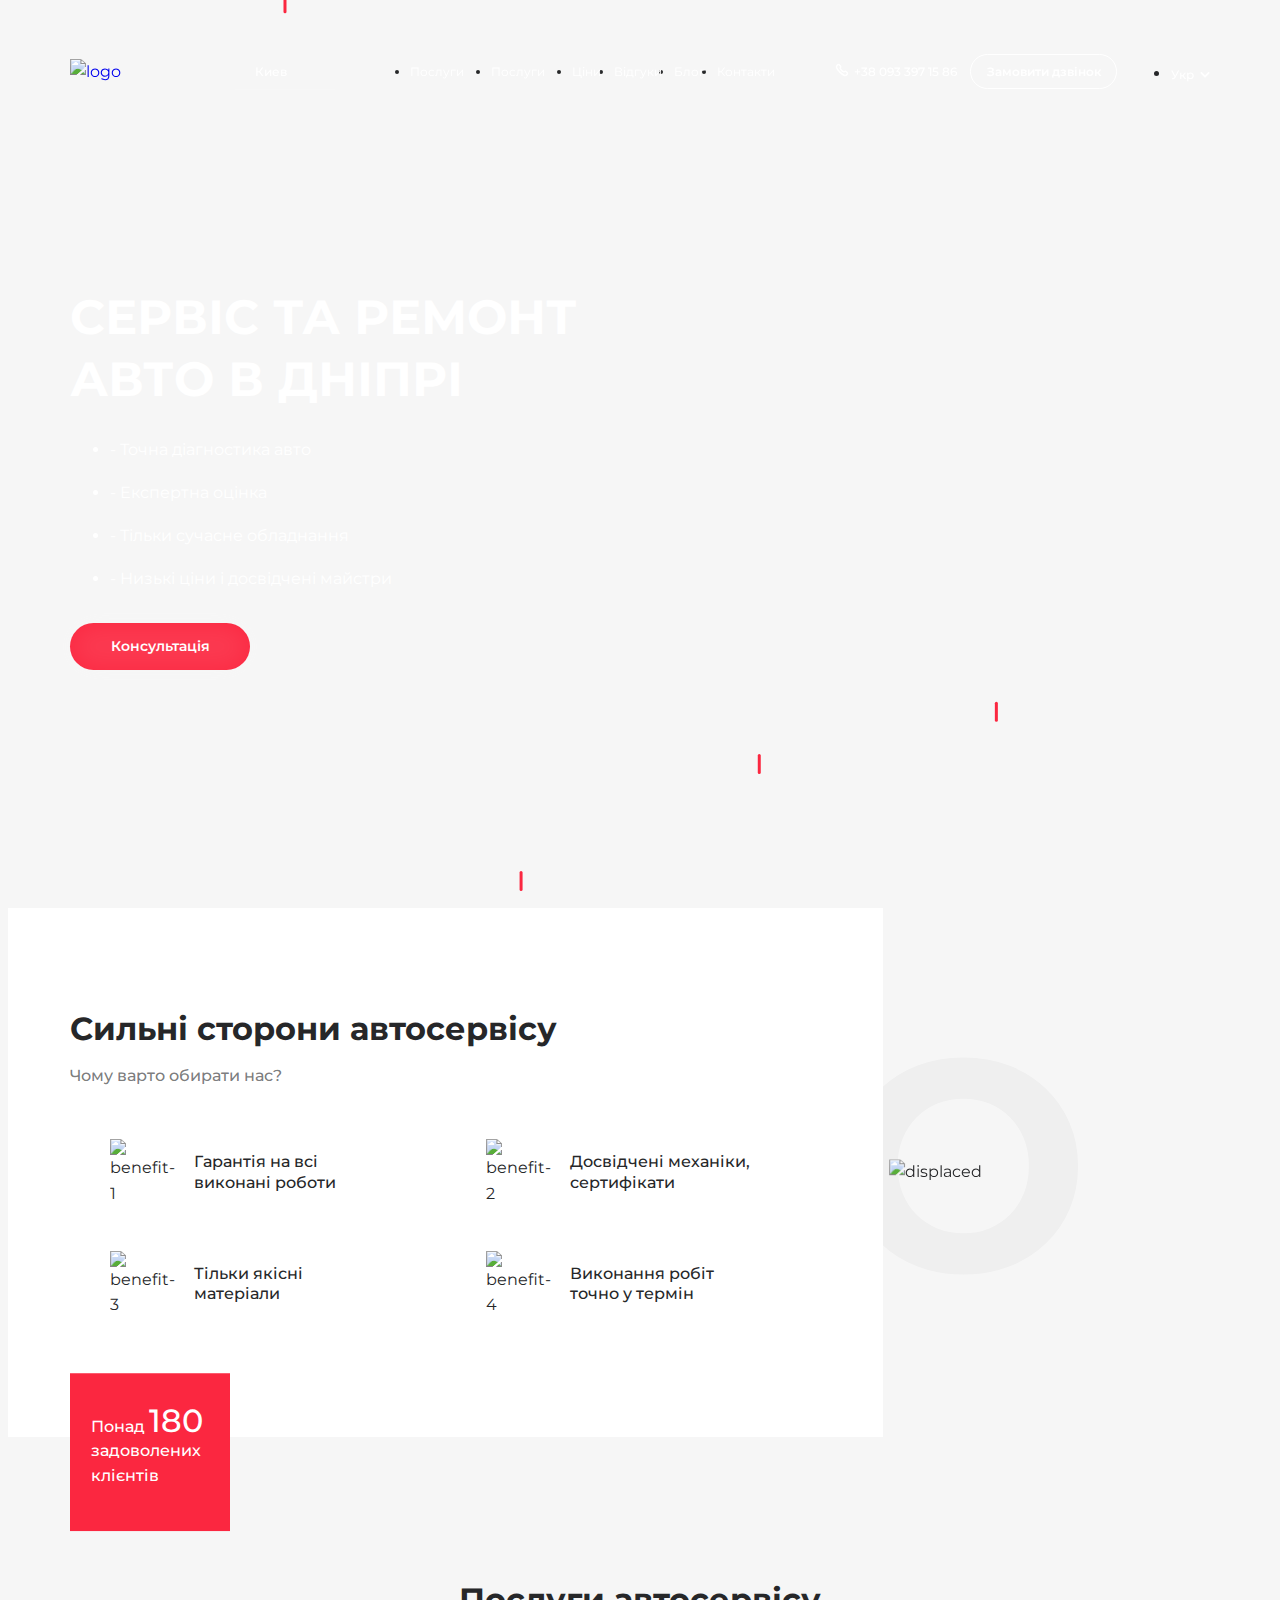
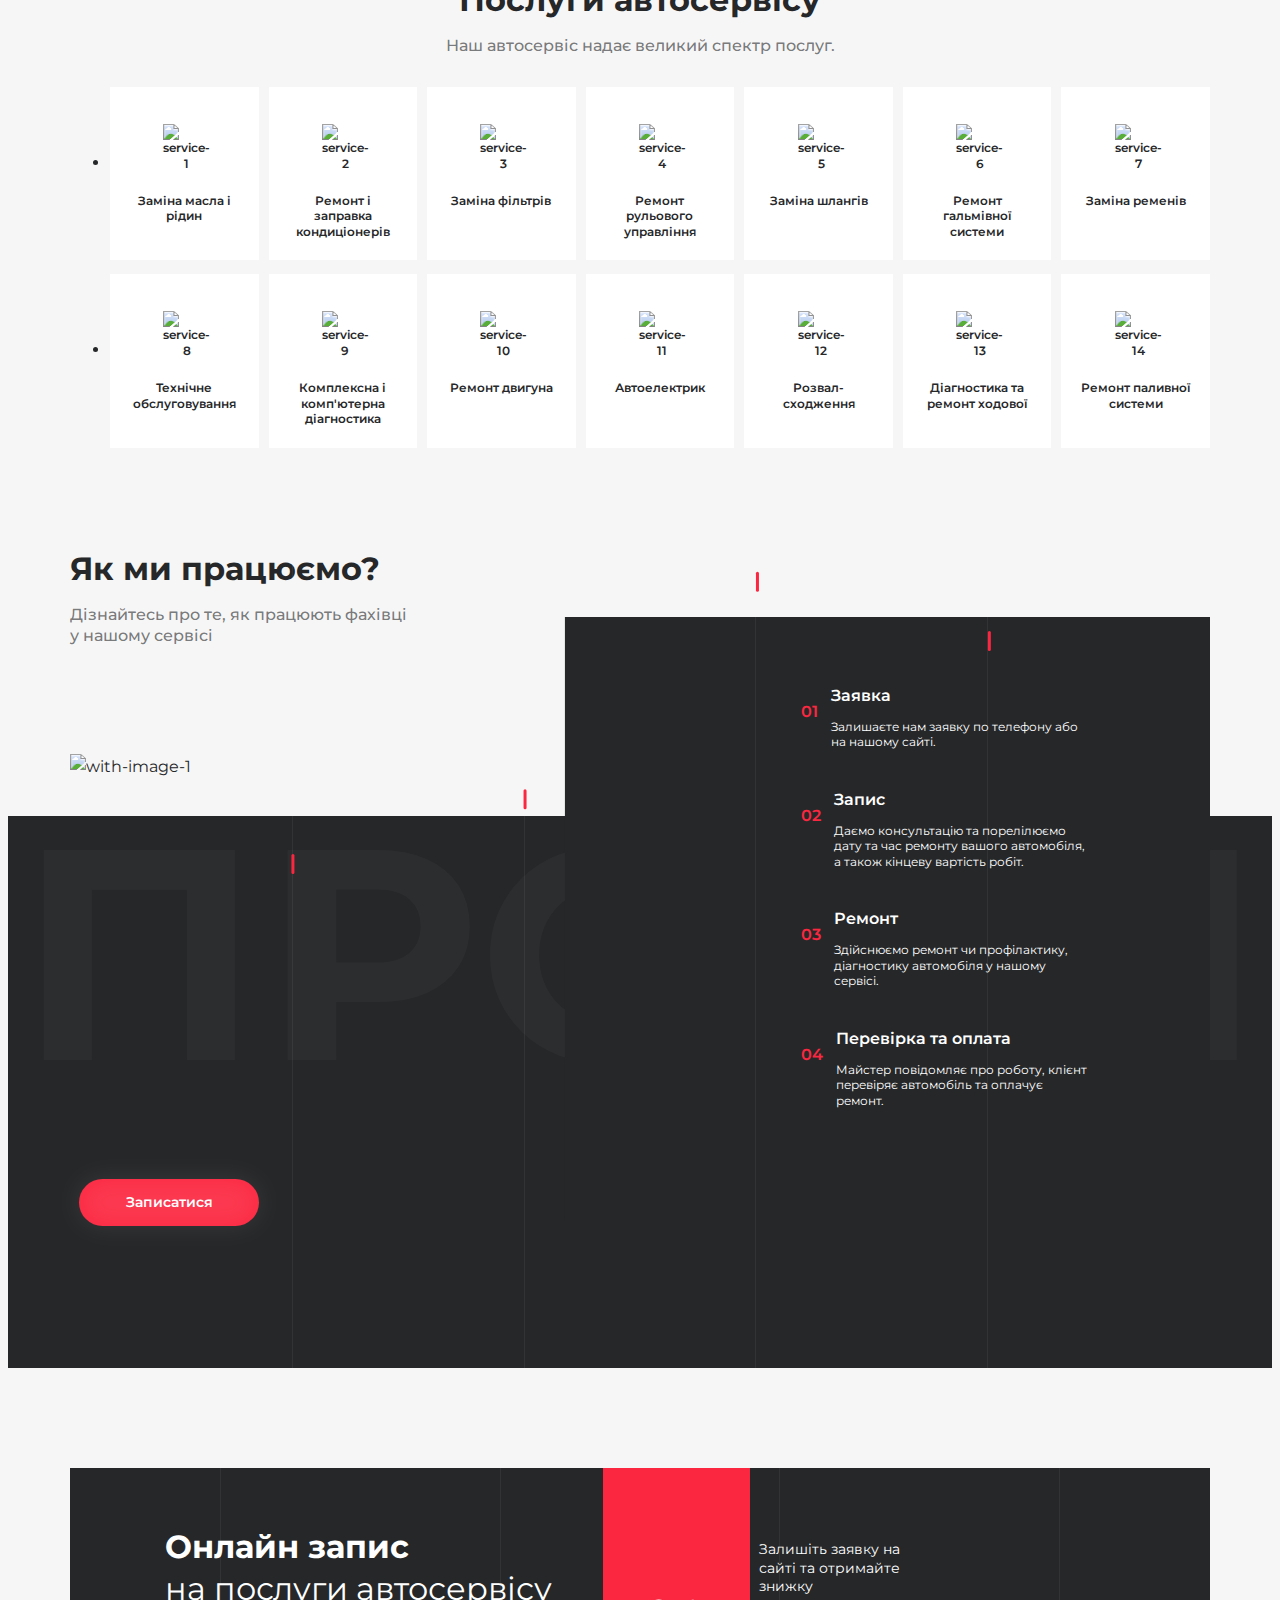
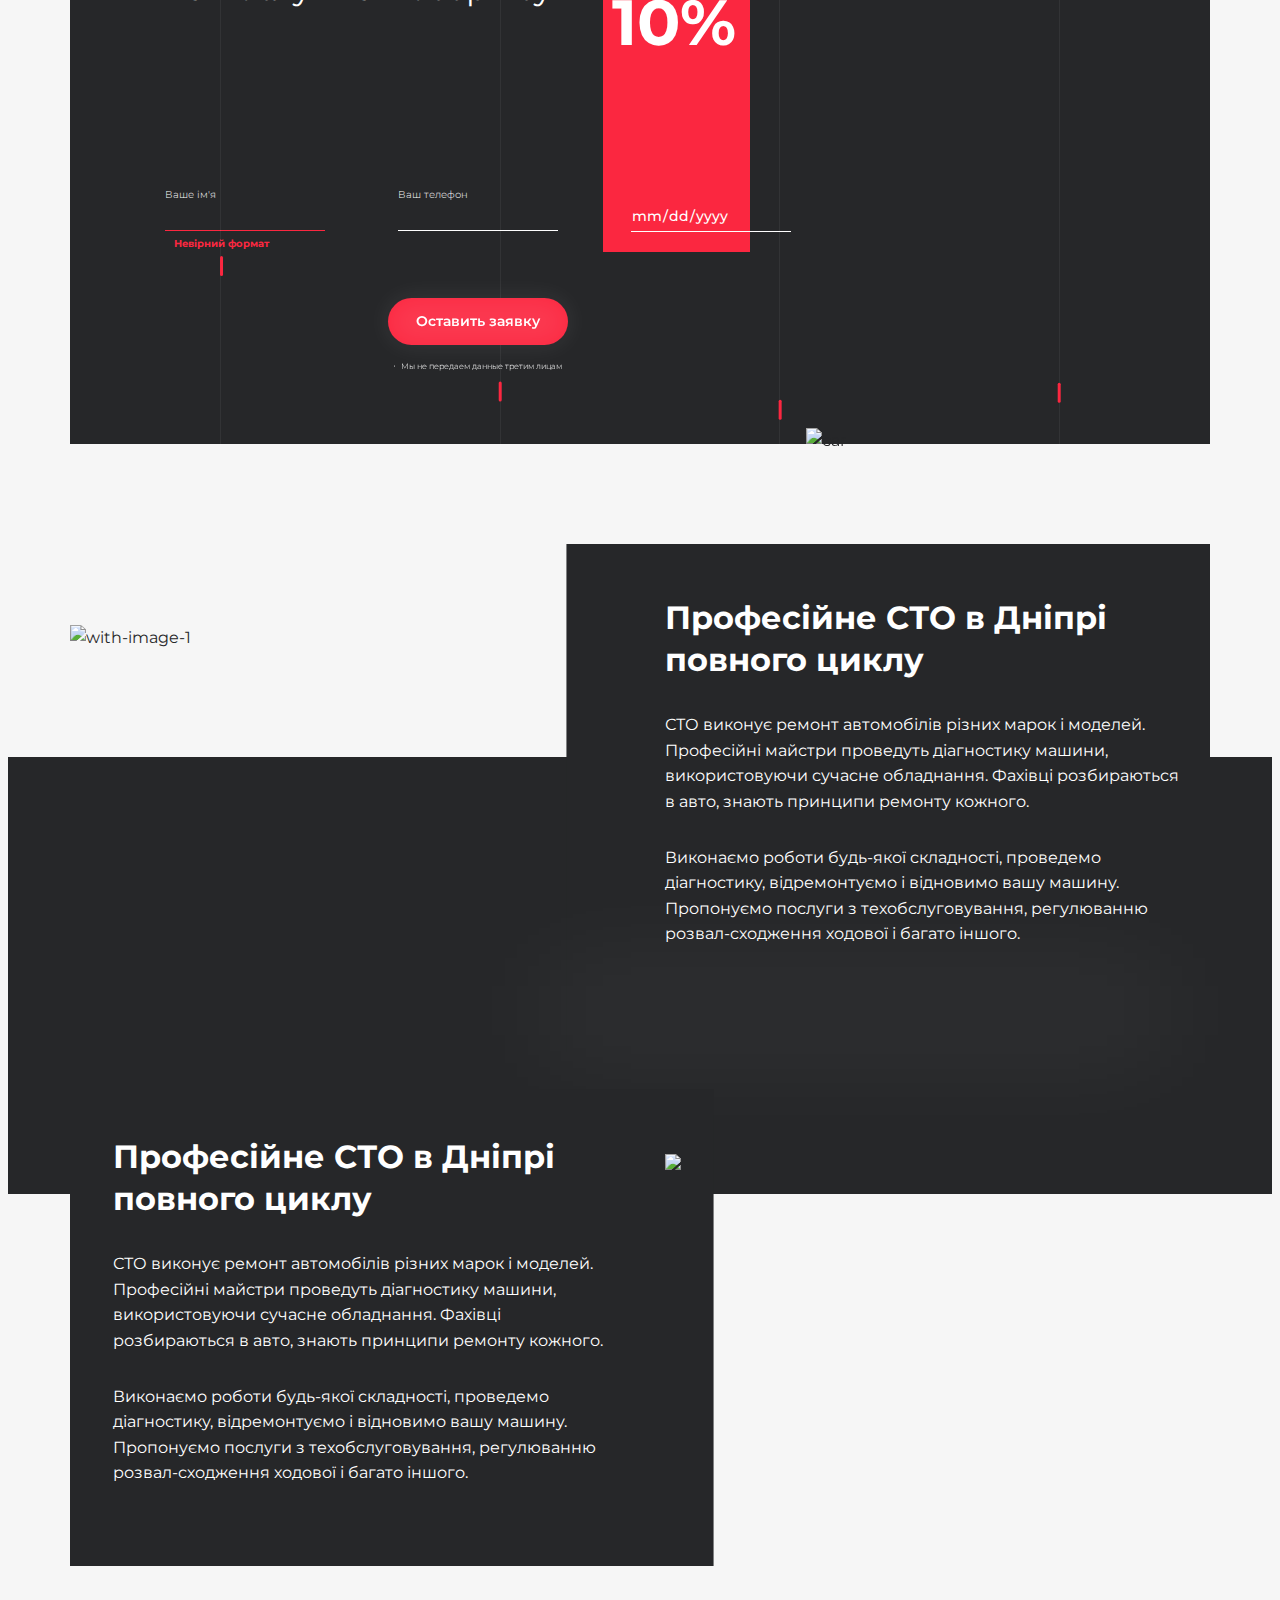
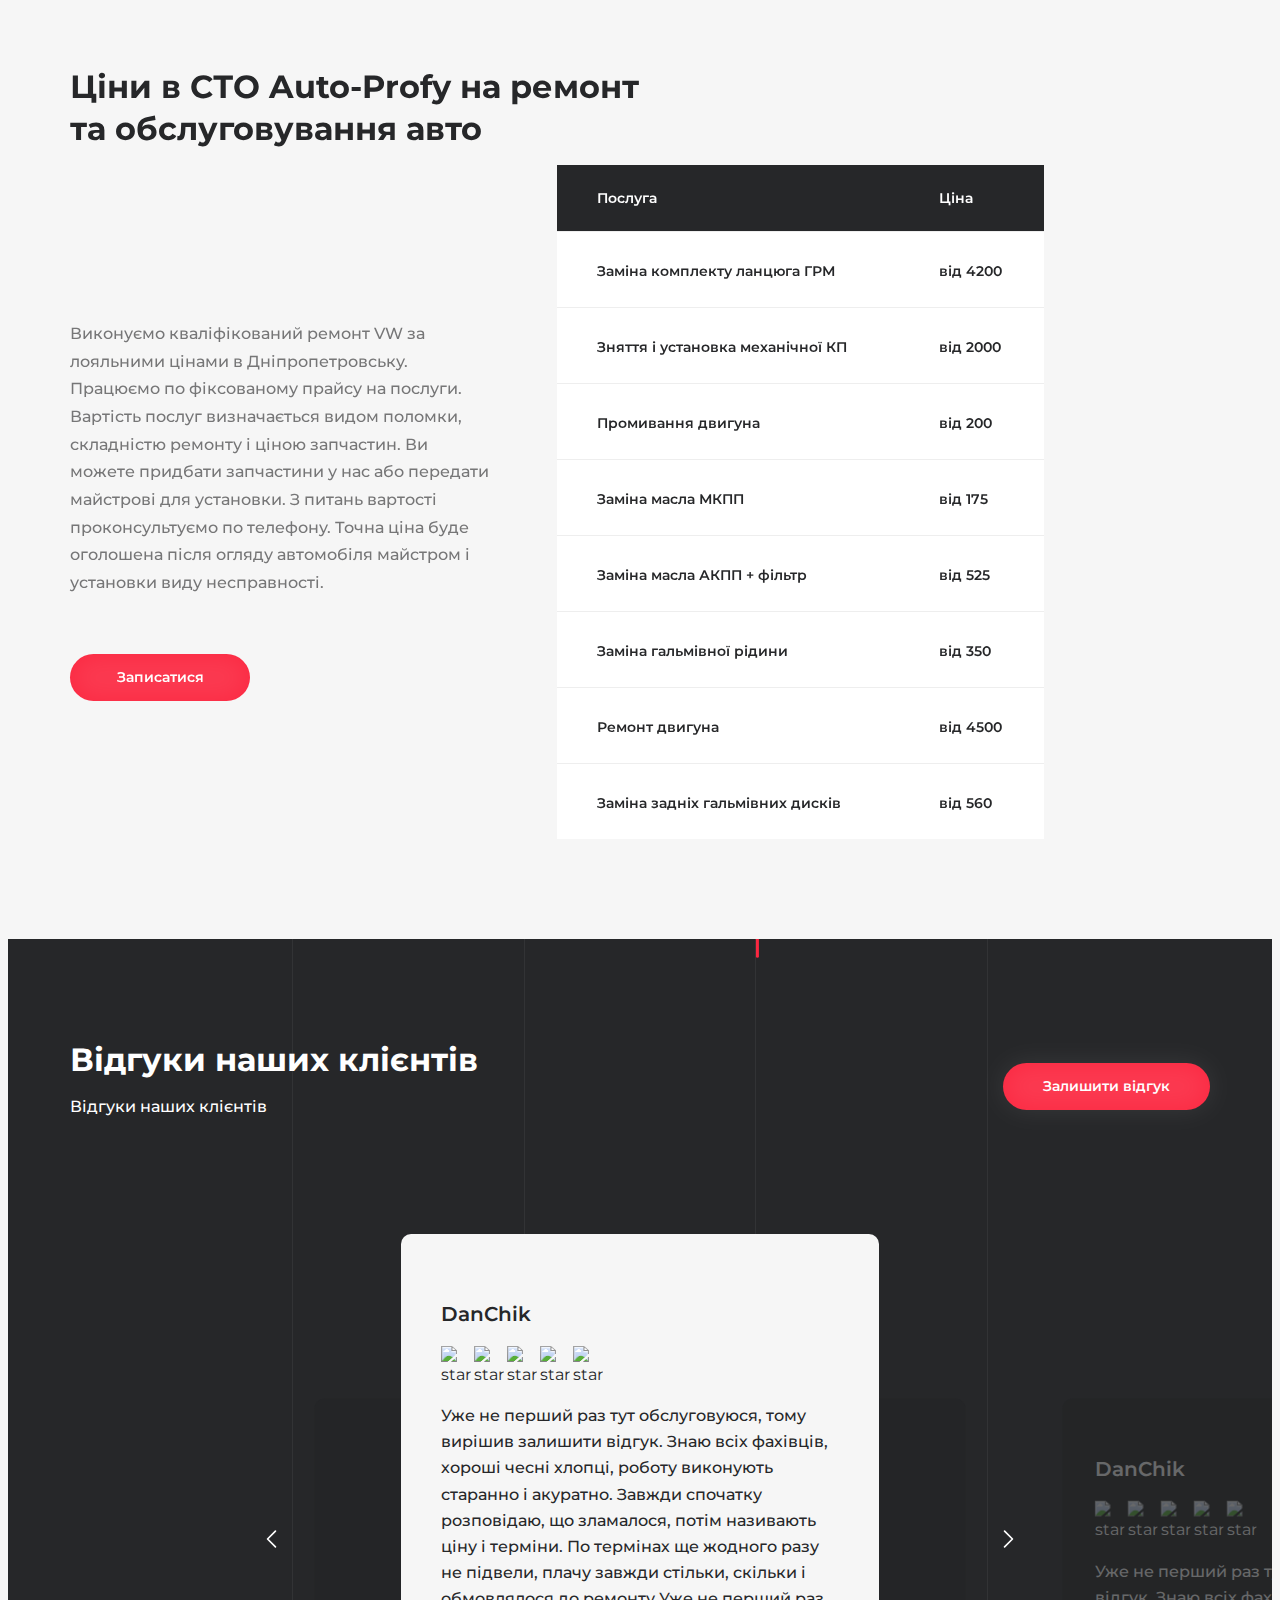
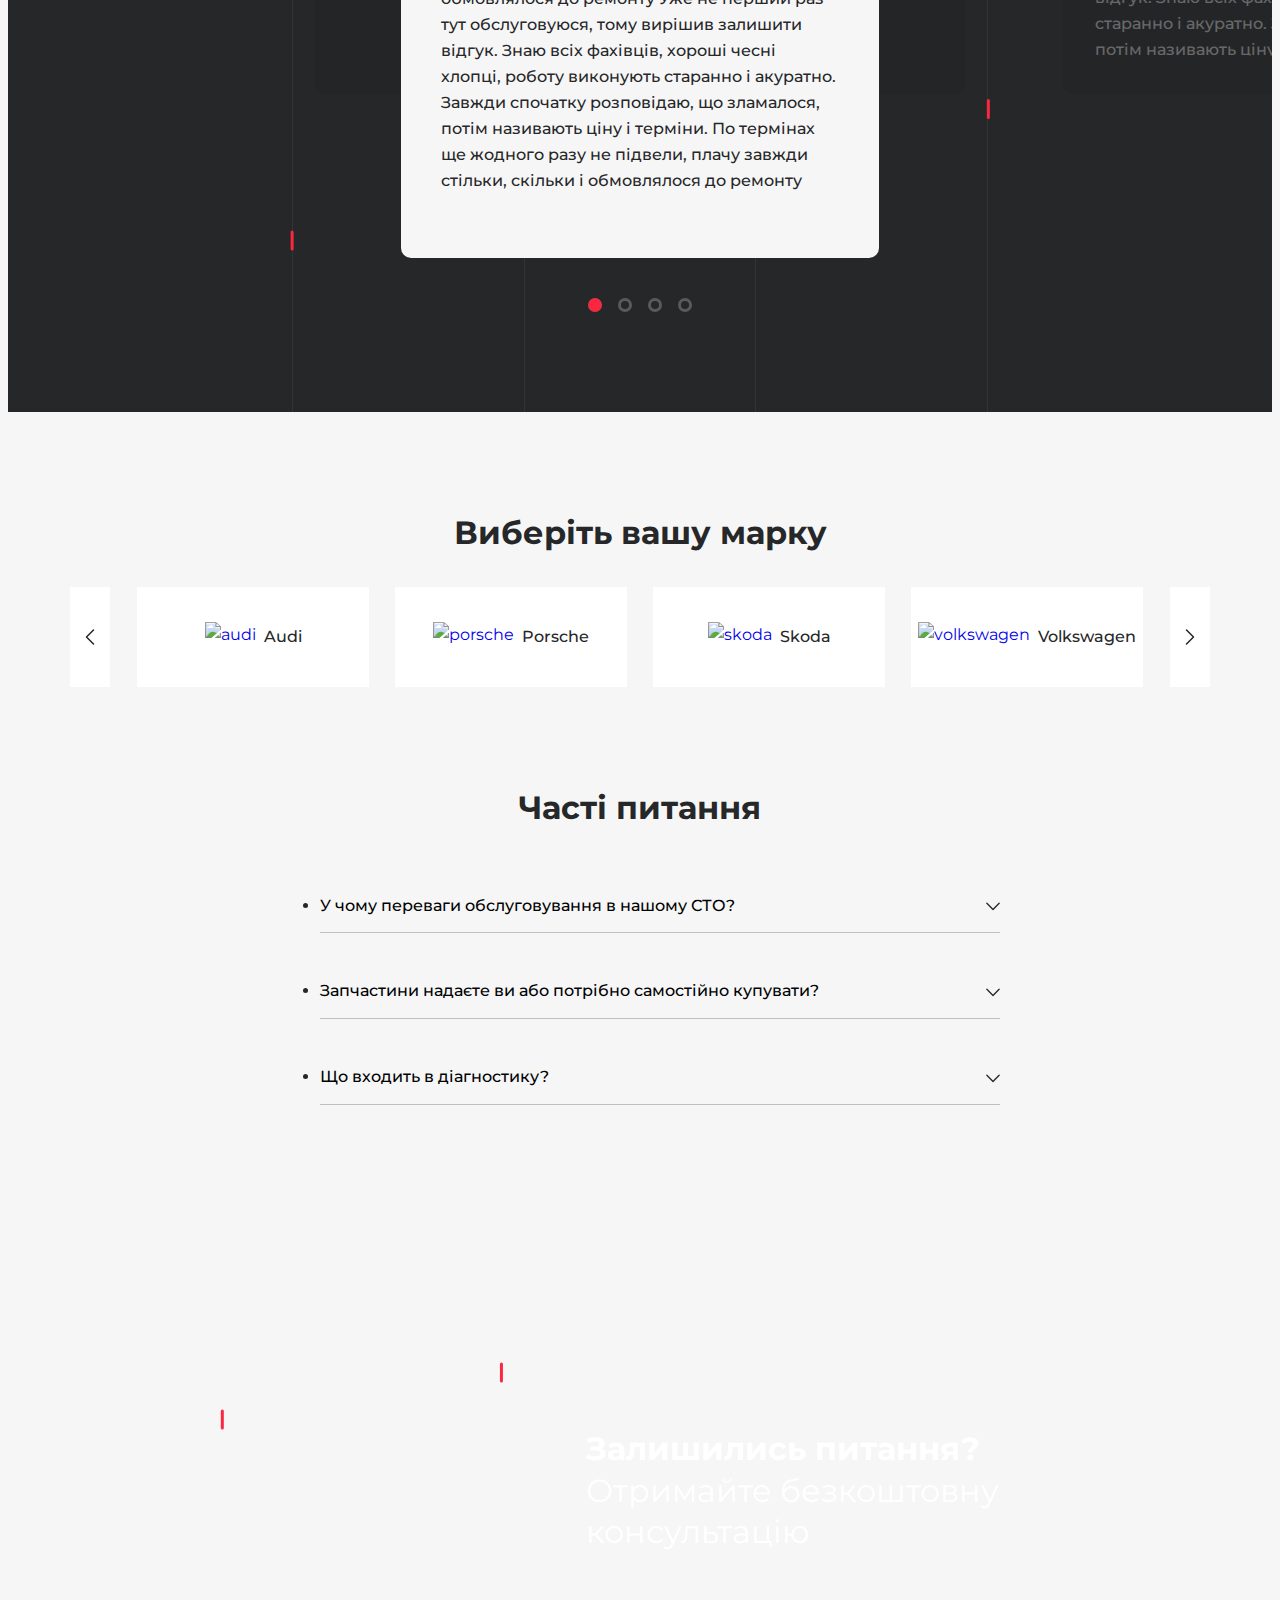
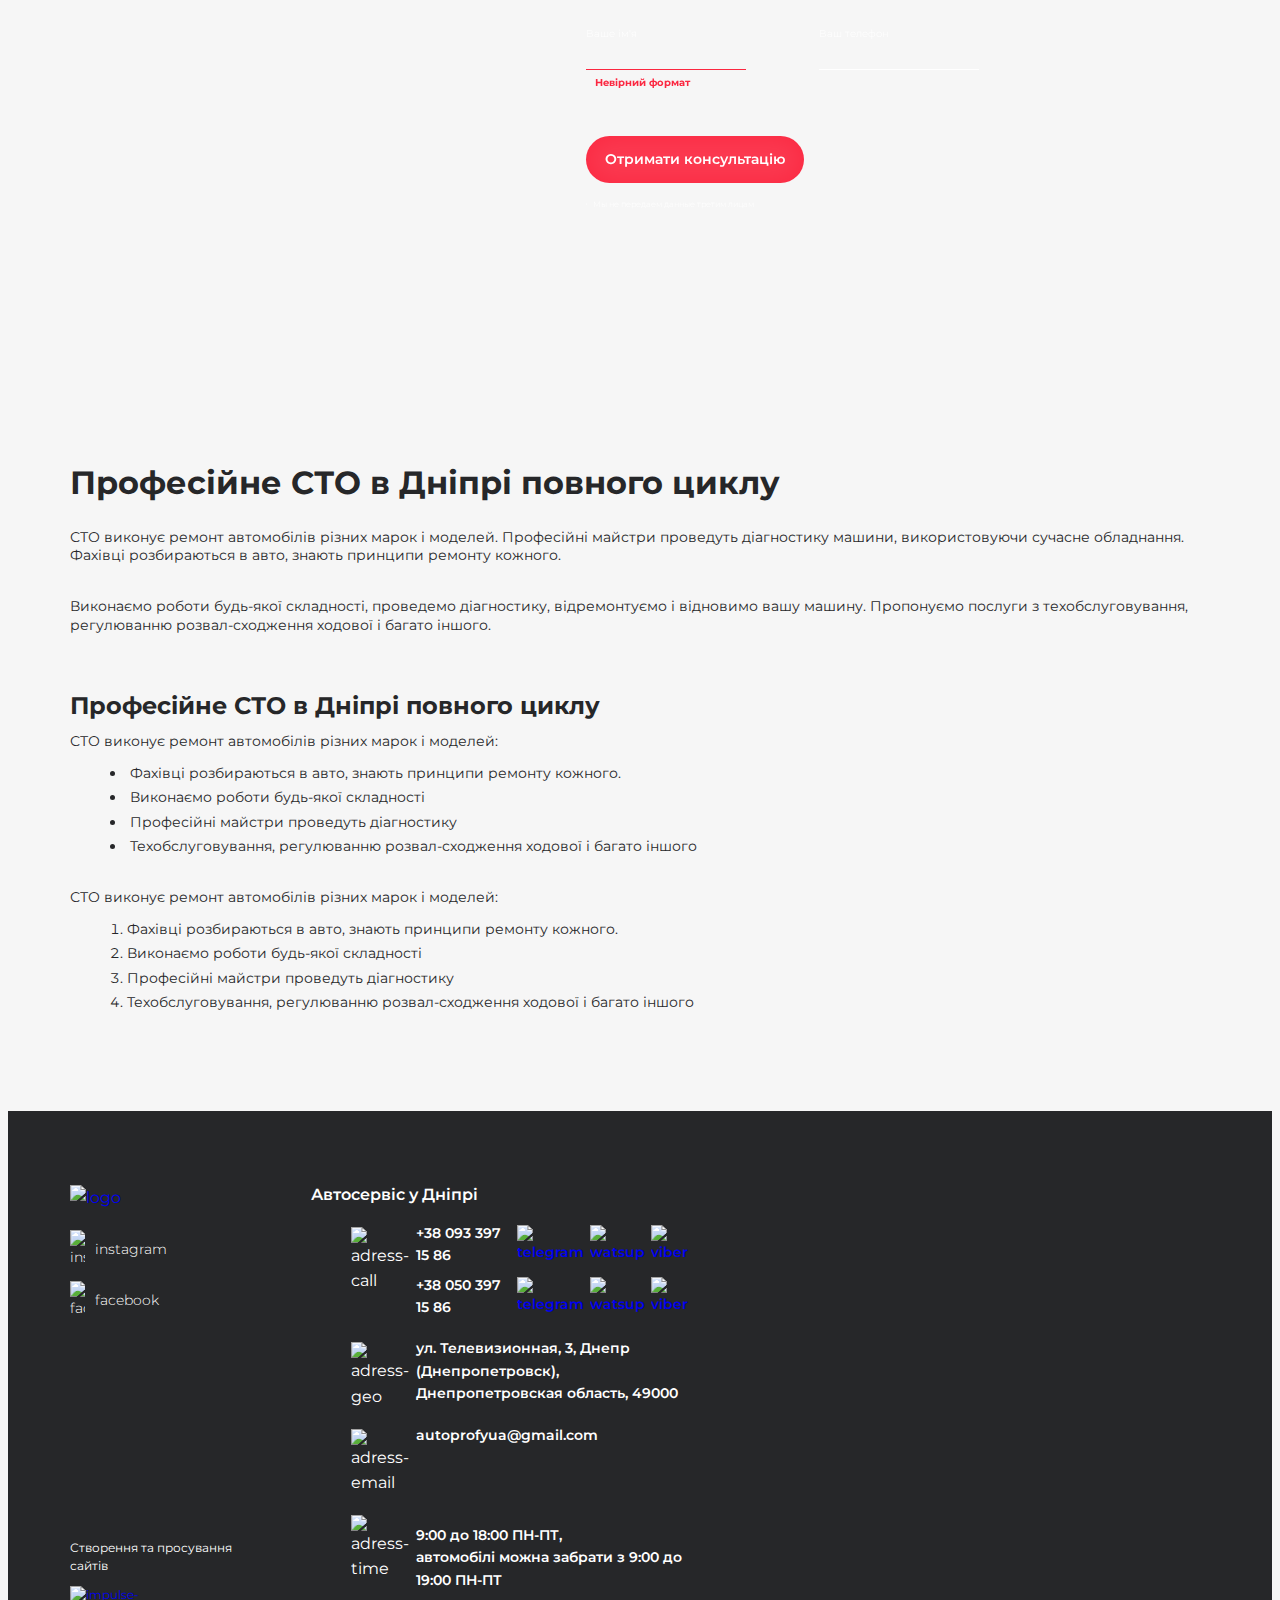
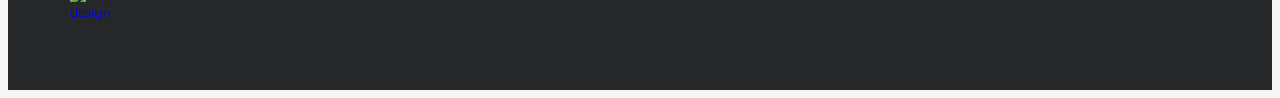
==== index.html @ 5a1ce0ea "add services page" ====
<!DOCTYPE html>
<html lang="en">
<head>
    <meta charset="UTF-8">
    <meta http-equiv="X-UA-Compatible" content="IE=edge">
    <meta name="viewport" content="width=device-width, initial-scale=1.0">
    <title>AutoProfy</title>

    <link rel="stylesheet" href="css/reset.css">

    <link
      rel="stylesheet"
      href="https://unpkg.com/swiper/swiper-bundle.min.css"
    />

    <link rel="stylesheet" href="css/styles.css">

    <!-- <script src="https://ajax.googleapis.com/ajax/libs/jquery/3.6.0/jquery.min.js" defer></script> -->
    <script src="https://unpkg.com/swiper/swiper-bundle.min.js" defer></script>
    <script src="https://cdnjs.cloudflare.com/ajax/libs/gsap/3.11.3/gsap.min.js" defer></script>
    <script src="js/script.js" defer></script>
</head>
<body>
    <header class="header">
        <div class="_container">
            <div class="header__wrapper">

                <div class="col-header">
                    <div class="header__logo">
                        <a href="#" class="custom-logo-link">
                            <img src="./assets/img/label-logo.svg" alt="logo">
                        </a>
                    </div>
                </div>

                <div class="col-header">
                    <a href="#" class="btn-menu-fixed">
                        <span>Меню</span>
                    </a>
                    <div class="cd-panel">
                        <div class="cd-panel__header">
                            <div class="cd-panel__title">Меню сайта</div>
                            <a href="#" class="cd-panel__close"></a>
                        </div>
                        <div class="cd-panel__container">
                            <div class="cd-panel__content">
                                <nav class="menu">

                                    <div class="custom-select-wrapper custom-select-wrapper_desktop">
                                        <div class="custom-select">
                                            <a href="#" class="custom-select__additional">
                                                <svg width="14" height="14" viewBox="0 0 14 14" fill="none" xmlns="http://www.w3.org/2000/svg">
                                                    <path fill-rule="evenodd" clip-rule="evenodd" d="M2.47284 6.06157C2.48124 3.5879 4.49337 1.5894 6.96704 1.5978C9.44072 1.60621 11.4392 3.61833 11.4308 6.09201V6.14273C11.4004 7.7507 10.5025 9.23694 9.40182 10.3985C8.77232 11.0522 8.06934 11.631 7.3069 12.1232C7.10303 12.2995 6.80062 12.2995 6.59675 12.1232C5.46013 11.3834 4.46255 10.4493 3.64965 9.36375C2.92513 8.41712 2.51377 7.26816 2.47284 6.07679L2.47284 6.06157Z" stroke="white" stroke-opacity="0.87" stroke-width="1.5" stroke-linecap="round" stroke-linejoin="round"/>
                                                    <circle cx="6.95183" cy="6.14779" r="1.43551" stroke="white" stroke-opacity="0.87" stroke-width="1.5" stroke-linecap="round" stroke-linejoin="round"/>
                                                </svg>                                                
                                            </a>
                                            <div class="custom-select__trigger">
                                                <span>Киев</span>
                                            </div>
                                            <div class="custom-options">
                                                <a href="#" class="custom-options__back">
                                                    <svg width="10" height="16" viewBox="0 0 10 16" fill="none" xmlns="http://www.w3.org/2000/svg">
                                                        <path d="M8.5 1L1.5 8L8.5 15" stroke="#262729" stroke-width="1.5" stroke-linecap="round" stroke-linejoin="round"/>
                                                    </svg>
                                                    Назад
                                                </a>

                                                <a href="#" class="custom-option selected" data-value="Kiev">Киев</a>
                                                <a href="#" target="_blank" rel="dofollow" class="custom-option" data-value="Lviv">Львів</a>
                                            </div>
                                        </div>
                                    </div>

                                    <ul class="slimmenu">
                            
                                        <li class="level1 active has-submenu">
                                            <a href="#">Послуги</a>
                                            <a href="#" class="has-submenu__additional">
                                                <svg width="8" height="8" viewBox="0 0 8 8" fill="none" xmlns="http://www.w3.org/2000/svg">
                                                    <path fill-rule="evenodd" clip-rule="evenodd" d="M4.5 0H3.5V3.5H0V4.5H3.5V8H4.5V4.5H8V3.5H4.5V0Z" fill="#fff"/>
                                                </svg>
                                            </a>
                                            <ul class="slimmenu-submenu _level1">
                                                <li class="sub-toggle-back__container">
                                                    <a href="#" class="sub-toggle-back">
                                                        <svg width="10" height="16" viewBox="0 0 10 16" fill="none" xmlns="http://www.w3.org/2000/svg">
                                                            <path d="M8.5 1L1.5 8L8.5 15" stroke="#262729" stroke-width="1.5" stroke-linecap="round" stroke-linejoin="round"/>
                                                        </svg>

                                                        Назад
                                                    </a>
                                                </li>
                                                <li class="level2 has-submenu">
                                                    <a href="#" class="has-submenu__additional__desk">
                                                        <span>
                                                            <img src="./assets/img/services/label-service-1.svg" alt="service-1">
                                                        </span>
                                                        Заміна масла і рідин
                                                    </a>
                                                    <a href="#" class="has-submenu__additional">
                                                        <svg width="8" height="8" viewBox="0 0 8 8" fill="none" xmlns="http://www.w3.org/2000/svg">
                                                            <path fill-rule="evenodd" clip-rule="evenodd" d="M4.5 0H3.5V3.5H0V4.5H3.5V8H4.5V4.5H8V3.5H4.5V0Z" fill="#262729"/>
                                                        </svg>
                                                    </a>

                                                    <ul class="slimmenu-submenu _level2">
                                                        <li class="sub-toggle-back__container">
                                                            <a href="#" class="sub-toggle-back">
                                                                <svg width="10" height="16" viewBox="0 0 10 16" fill="none" xmlns="http://www.w3.org/2000/svg">
                                                                    <path d="M8.5 1L1.5 8L8.5 15" stroke="#262729" stroke-width="1.5" stroke-linecap="round" stroke-linejoin="round"/>
                                                                </svg>
        
                                                                Назад
                                                            </a>
                                                        </li>
                                                        <li class="level3">
                                                            <a href="#">
                                                                Ремонт і заправка кондиціонерів
                                                            </a>
                                                        </li>
                                                        <li class="level3">
                                                            <a href="#">
                                                                Ремонт і заправка кондиціонерів
                                                            </a>
                                                        </li>
                                                        <li class="level3">
                                                            <a href="#">
                                                                Ремонт і заправка кондиціонерів
                                                            </a>
                                                        </li>
                                                        <li class="level3">
                                                            <a href="#">
                                                                Ремонт і заправка кондиціонерів
                                                            </a>
                                                        </li>
                                                    </ul>
                                                </li>
                                                <li class="level2 has-submenu">
                                                    <a href="#" class="has-submenu__additional__desk">
                                                        <span>
                                                            <svg width="38" height="40" viewBox="0 0 38 40" fill="none" xmlns="http://www.w3.org/2000/svg">
                                                                <path d="M33.4375 31.8125H4.5625C4.38845 31.8125 4.22153 31.7434 4.09846 31.6203C3.97539 31.4972 3.90625 31.3303 3.90625 31.1562V23.2812C3.90626 23.1732 3.93293 23.0669 3.98391 22.9716C4.03489 22.8764 4.10859 22.7952 4.19848 22.7352L6.16723 21.4227C6.27504 21.3509 6.40169 21.3125 6.53125 21.3125H31.4688C31.5983 21.3125 31.725 21.3509 31.8328 21.4227L33.8015 22.7352C33.8914 22.7952 33.9651 22.8764 34.0161 22.9716C34.0671 23.0669 34.0937 23.1732 34.0938 23.2812V31.1562C34.0938 31.3303 34.0246 31.4972 33.9015 31.6203C33.7785 31.7434 33.6115 31.8125 33.4375 31.8125ZM5.21875 30.5H32.7812V23.6325L31.2701 22.625H6.7299L5.21875 23.6325V30.5Z" fill="#262729" stroke="#262729" stroke-width="0.4"/>
                                                                <path d="M22.8484 29.1875H15.1516C14.8525 29.189 14.5619 29.0877 14.3286 28.9006C14.0953 28.7134 13.9333 28.4518 13.8698 28.1596L13.2866 25.5346C13.244 25.3427 13.245 25.1436 13.2896 24.9522C13.3342 24.7607 13.4213 24.5818 13.5443 24.4285C13.6674 24.2752 13.8233 24.1515 14.0005 24.0665C14.1778 23.9815 14.3718 23.9374 14.5684 23.9375H23.4316C23.6282 23.9374 23.8222 23.9815 23.9995 24.0665C24.1767 24.1515 24.3326 24.2752 24.4557 24.4285C24.5787 24.5818 24.6658 24.7607 24.7104 24.9522C24.755 25.1436 24.756 25.3427 24.7134 25.5346L24.1302 28.1596C24.0667 28.4518 23.9047 28.7134 23.6714 28.9006C23.4381 29.0877 23.1475 29.189 22.8484 29.1875ZM23.4316 25.25H14.5684L15.1516 27.875H22.8484H22.849L23.4316 25.25ZM10.4688 29.1875H7.84375C7.49578 29.1871 7.16217 29.0487 6.91611 28.8026C6.67006 28.5566 6.53165 28.223 6.53125 27.875V25.25C6.53165 24.902 6.67006 24.5684 6.91611 24.3224C7.16217 24.0763 7.49578 23.9379 7.84375 23.9375H10.4688C10.8167 23.9379 11.1503 24.0763 11.3964 24.3224C11.6424 24.5684 11.7809 24.902 11.7812 25.25V27.875C11.7809 28.223 11.6424 28.5566 11.3964 28.8026C11.1503 29.0487 10.8167 29.1871 10.4688 29.1875ZM7.84375 25.25V27.875H10.4694L10.4688 25.25H7.84375ZM30.1562 29.1875H27.5312C27.1833 29.1871 26.8497 29.0487 26.6036 28.8026C26.3576 28.5566 26.2191 28.223 26.2188 27.875V25.25C26.2191 24.902 26.3576 24.5684 26.6036 24.3224C26.8497 24.0763 27.1833 23.9379 27.5312 23.9375H30.1562C30.5042 23.9379 30.8378 24.0763 31.0839 24.3224C31.3299 24.5684 31.4684 24.902 31.4688 25.25V27.875C31.4684 28.223 31.3299 28.5566 31.0839 28.8026C30.8378 29.0487 30.5042 29.1871 30.1562 29.1875ZM27.5312 25.25V27.875H30.1569L30.1562 25.25H27.5312ZM34.0938 34.4375H3.90625C3.55828 34.4371 3.22467 34.2987 2.97861 34.0526C2.73256 33.8066 2.59415 33.473 2.59375 33.125V31.8125C2.59415 31.4645 2.73256 31.1309 2.97861 30.8849C3.22467 30.6388 3.55828 30.5004 3.90625 30.5H34.0938C34.4417 30.5004 34.7753 30.6388 35.0214 30.8849C35.2674 31.1309 35.4058 31.4645 35.4062 31.8125V33.125C35.4058 33.473 35.2674 33.8066 35.0214 34.0526C34.7753 34.2987 34.4417 34.4371 34.0938 34.4375ZM3.90625 31.8125V33.125H34.0944L34.0938 31.8125H3.90625Z" fill="#262729" stroke="#262729" stroke-width="0.4"/>
                                                                <path d="M22.9375 34.4375H15.0625C14.8885 34.4375 14.7215 34.3684 14.5985 34.2453C14.4754 34.1222 14.4062 33.9553 14.4062 33.7812V31.1562C14.4062 30.9822 14.4754 30.8153 14.5985 30.6922C14.7215 30.5691 14.8885 30.5 15.0625 30.5H22.9375C23.1115 30.5 23.2785 30.5691 23.4015 30.6922C23.5246 30.8153 23.5938 30.9822 23.5938 31.1562V33.7812C23.5938 33.9553 23.5246 34.1222 23.4015 34.2453C23.2785 34.3684 23.1115 34.4375 22.9375 34.4375ZM15.7188 33.125H22.2812V31.8125H15.7188V33.125ZM10.8879 39.6875H6.1121C5.52724 39.6868 4.96653 39.4541 4.553 39.0405C4.13947 38.6269 3.90688 38.0662 3.90625 37.4813V33.7812C3.90625 33.6072 3.97539 33.4403 4.09846 33.3172C4.22153 33.1941 4.38845 33.125 4.5625 33.125H12.4375C12.6115 33.125 12.7785 33.1941 12.9015 33.3172C13.0246 33.4403 13.0938 33.6072 13.0938 33.7812V37.4813C13.0931 38.0662 12.8605 38.6269 12.447 39.0405C12.0335 39.4541 11.4728 39.6868 10.8879 39.6875ZM5.21875 34.4375V37.4813C5.21892 37.7182 5.31309 37.9454 5.48058 38.1129C5.64807 38.2805 5.87519 38.3747 6.1121 38.375H10.8879C11.1248 38.3747 11.3519 38.2805 11.5194 38.1129C11.6869 37.9454 11.7811 37.7182 11.7812 37.4813V34.4375H5.21875Z" fill="#262729" stroke="#262729" stroke-width="0.4"/>
                                                                <path d="M7.1875 39.6875C7.01345 39.6875 6.84653 39.6184 6.72346 39.4953C6.60039 39.3722 6.53125 39.2053 6.53125 39.0312V33.7812C6.53125 33.6072 6.60039 33.4403 6.72346 33.3172C6.84653 33.1941 7.01345 33.125 7.1875 33.125C7.36155 33.125 7.52847 33.1941 7.65154 33.3172C7.77461 33.4403 7.84375 33.6072 7.84375 33.7812V39.0312C7.84375 39.2053 7.77461 39.3722 7.65154 39.4953C7.52847 39.6184 7.36155 39.6875 7.1875 39.6875ZM9.8125 39.6875C9.63845 39.6875 9.47153 39.6184 9.34846 39.4953C9.22539 39.3722 9.15625 39.2053 9.15625 39.0312V33.7812C9.15625 33.6072 9.22539 33.4403 9.34846 33.3172C9.47153 33.1941 9.63845 33.125 9.8125 33.125C9.98655 33.125 10.1535 33.1941 10.2765 33.3172C10.3996 33.4403 10.4688 33.6072 10.4688 33.7812V39.0312C10.4688 39.2053 10.3996 39.3722 10.2765 39.4953C10.1535 39.6184 9.98655 39.6875 9.8125 39.6875ZM31.8879 39.6875H27.1121C26.5272 39.6868 25.9665 39.4541 25.553 39.0405C25.1395 38.6269 24.9069 38.0662 24.9062 37.4813V33.7812C24.9062 33.6072 24.9754 33.4403 25.0985 33.3172C25.2215 33.1941 25.3885 33.125 25.5625 33.125H33.4375C33.6115 33.125 33.7785 33.1941 33.9015 33.3172C34.0246 33.4403 34.0938 33.6072 34.0938 33.7812V37.4813C34.0931 38.0662 33.8605 38.6269 33.447 39.0405C33.0335 39.4541 32.4728 39.6868 31.8879 39.6875ZM26.2188 34.4375V37.4813C26.2189 37.7182 26.3131 37.9454 26.4806 38.1129C26.6481 38.2805 26.8752 38.3747 27.1121 38.375H31.8879C32.1248 38.3747 32.3519 38.2805 32.5194 38.1129C32.6869 37.9454 32.7811 37.7182 32.7812 37.4813V34.4375H26.2188Z" fill="#262729" stroke="#262729" stroke-width="0.4"/>
                                                                <path d="M28.1875 39.6875C28.0134 39.6875 27.8465 39.6184 27.7234 39.4953C27.6004 39.3722 27.5312 39.2053 27.5312 39.0312V33.7812C27.5312 33.6072 27.6004 33.4403 27.7234 33.3172C27.8465 33.1941 28.0134 33.125 28.1875 33.125C28.3615 33.125 28.5285 33.1941 28.6515 33.3172C28.7746 33.4403 28.8437 33.6072 28.8437 33.7812V39.0312C28.8437 39.2053 28.7746 39.3722 28.6515 39.4953C28.5285 39.6184 28.3615 39.6875 28.1875 39.6875ZM30.8125 39.6875C30.6384 39.6875 30.4715 39.6184 30.3484 39.4953C30.2254 39.3722 30.1562 39.2053 30.1562 39.0312V33.7812C30.1562 33.6072 30.2254 33.4403 30.3484 33.3172C30.4715 33.1941 30.6384 33.125 30.8125 33.125C30.9865 33.125 31.1535 33.1941 31.2765 33.3172C31.3996 33.4403 31.4687 33.6072 31.4687 33.7812V39.0312C31.4687 39.2053 31.3996 39.3722 31.2765 39.4953C31.1535 39.6184 30.9865 39.6875 30.8125 39.6875ZM31.4687 22.625H6.53124C6.4358 22.625 6.3415 22.6042 6.25492 22.5641C6.16834 22.5239 6.09156 22.4653 6.02994 22.3925C5.96832 22.3196 5.92333 22.2341 5.89812 22.1421C5.87291 22.05 5.86809 21.9536 5.88398 21.8595L7.11773 14.5489C7.16634 14.2396 7.32363 13.9578 7.56134 13.7541C7.79906 13.5504 8.10162 13.4382 8.41467 13.4375H10.6886C10.8626 13.4375 11.0295 13.5066 11.1526 13.6297C11.2757 13.7528 11.3448 13.9197 11.3448 14.0938C11.3448 14.2678 11.2757 14.4347 11.1526 14.5578C11.0295 14.6809 10.8626 14.75 10.6886 14.75H8.41467L7.30732 21.3125H30.6927L29.5878 14.7673L27.2916 14.75C27.1175 14.75 26.9506 14.6809 26.8275 14.5578C26.7045 14.4347 26.6353 14.2678 26.6353 14.0938C26.6353 13.9197 26.7045 13.7528 26.8275 13.6297C26.9506 13.5066 27.1175 13.4375 27.2916 13.4375H29.5853C29.9009 13.4391 30.2054 13.5536 30.4438 13.7605C30.6822 13.9673 30.8386 14.2526 30.8847 14.5648L32.1157 21.8595C32.1316 21.9536 32.1268 22.05 32.1016 22.142C32.0764 22.2341 32.0314 22.3195 31.9699 22.3924C31.9083 22.4652 31.8315 22.5238 31.745 22.564C31.6584 22.6042 31.5642 22.625 31.4687 22.625Z" fill="#262729" stroke="#262729" stroke-width="0.4"/>
                                                                <path d="M6.53125 22.6251H2.59952C2.07602 22.6246 1.57411 22.4163 1.20394 22.0462C0.833764 21.676 0.625556 21.1741 0.625 20.6506V19.5666C0.625347 19.1596 0.787161 18.7694 1.07493 18.4815C1.36269 18.1937 1.7529 18.0318 2.1599 18.0314H4.48047C5.19815 18.0322 5.88619 18.3177 6.39367 18.8252C6.90115 19.3327 7.18663 20.0207 7.1875 20.7384V21.9689C7.1875 22.1429 7.11836 22.3098 6.99529 22.4329C6.87222 22.556 6.7053 22.6251 6.53125 22.6251ZM2.1599 19.3439C2.10092 19.3441 2.04441 19.3676 2.00274 19.4093C1.96106 19.4511 1.9376 19.5076 1.9375 19.5666V20.6506C1.93771 20.8261 2.00752 20.9944 2.13163 21.1185C2.25574 21.2426 2.42401 21.3124 2.59952 21.3126H5.875V20.7384C5.87462 20.3687 5.72757 20.0142 5.46613 19.7527C5.20469 19.4913 4.8502 19.3442 4.48047 19.3439H2.1599ZM35.4005 22.6251H31.4688C31.2947 22.6251 31.1278 22.556 31.0047 22.4329C30.8816 22.3098 30.8125 22.1429 30.8125 21.9689V20.7384C30.8134 20.0207 31.0989 19.3327 31.6063 18.8252C32.1138 18.3177 32.8018 18.0322 33.5195 18.0314H35.8401C36.2471 18.0318 36.6373 18.1937 36.9251 18.4815C37.2128 18.7694 37.3747 19.1596 37.375 19.5666V20.6506C37.3744 21.1741 37.1662 21.676 36.7961 22.0462C36.4259 22.4163 35.924 22.6246 35.4005 22.6251ZM32.125 21.3126H35.4005C35.576 21.3124 35.7443 21.2426 35.8684 21.1185C35.9925 20.9944 36.0623 20.8261 36.0625 20.6506V19.5666C36.0624 19.5076 36.0389 19.4511 35.9973 19.4093C35.9556 19.3676 35.8991 19.3441 35.8401 19.3439H33.5195C33.1498 19.3442 32.7953 19.4913 32.5339 19.7527C32.2724 20.0142 32.1254 20.3687 32.125 20.7384V21.3126ZM19 13.4376C18.8848 13.4378 18.7716 13.4075 18.6719 13.3498L16.3987 12.0373C16.2989 11.9797 16.2161 11.8968 16.1585 11.7971C16.1009 11.6973 16.0705 11.5841 16.0706 11.4689V8.84386C16.0705 8.72865 16.1009 8.61546 16.1585 8.51567C16.2161 8.41589 16.2989 8.33303 16.3987 8.27542L18.6719 6.96292C18.7716 6.90532 18.8848 6.875 19 6.875C19.1152 6.875 19.2284 6.90532 19.3281 6.96292L21.6013 8.27542C21.7011 8.33303 21.7839 8.41589 21.8415 8.51567C21.8991 8.61546 21.9295 8.72865 21.9294 8.84386V11.4689C21.9295 11.5841 21.8991 11.6973 21.8415 11.7971C21.7839 11.8968 21.7011 11.9797 21.6013 12.0373L19.3281 13.3498C19.2284 13.4075 19.1152 13.4378 19 13.4376ZM17.3831 11.0901L19 12.0235L20.6169 11.0901V9.22259L19 8.2892L17.3831 9.22259V11.0901Z" fill="#262729" stroke="#262729" stroke-width="0.4"/>
                                                                <path d="M19 8.1875C18.826 8.1875 18.659 8.11836 18.536 7.99529C18.4129 7.87222 18.3438 7.7053 18.3438 7.53125V3.59375C18.3438 3.4197 18.4129 3.25278 18.536 3.12971C18.659 3.00664 18.826 2.9375 19 2.9375C19.174 2.9375 19.341 3.00664 19.464 3.12971C19.5871 3.25278 19.6562 3.4197 19.6562 3.59375V7.53125C19.6562 7.7053 19.5871 7.87222 19.464 7.99529C19.341 8.11836 19.174 8.1875 19 8.1875Z" fill="#262729" stroke="#262729" stroke-width="0.4"/>
                                                                <path d="M19.0051 6.25404C18.8734 6.25423 18.7446 6.21447 18.636 6.13998L16.6614 4.79224C16.5176 4.69417 16.4187 4.54298 16.3864 4.37195C16.354 4.20092 16.391 4.02405 16.489 3.88025C16.5871 3.73645 16.7383 3.6375 16.9093 3.60517C17.0804 3.57284 17.2572 3.60978 17.401 3.70785L19.3756 5.0556C19.4915 5.13465 19.579 5.24879 19.6253 5.38125C19.6716 5.51371 19.6743 5.65753 19.6328 5.7916C19.5914 5.92566 19.5081 6.04291 19.3951 6.12614C19.2821 6.20937 19.1454 6.2542 19.0051 6.25404Z" fill="#262729" stroke="#262729" stroke-width="0.4"/>
                                                                <path d="M19.0006 6.25407C18.8604 6.25412 18.7238 6.20926 18.611 6.12604C18.4981 6.04283 18.4148 5.92565 18.3734 5.79167C18.332 5.6577 18.3346 5.51398 18.3808 5.38158C18.427 5.24918 18.5144 5.13506 18.6302 5.05595L20.5989 3.71208C20.67 3.66065 20.7506 3.62398 20.8361 3.60424C20.9216 3.5845 21.0101 3.58209 21.0965 3.59716C21.1829 3.61223 21.2654 3.64446 21.3392 3.69196C21.4129 3.73946 21.4764 3.80127 21.5258 3.87371C21.5753 3.94616 21.6097 4.02779 21.627 4.11376C21.6444 4.19974 21.6444 4.28832 21.6269 4.37428C21.6094 4.46024 21.5749 4.54182 21.5254 4.61422C21.4759 4.68661 21.4123 4.74833 21.3385 4.79575L19.3698 6.13968C19.2612 6.2144 19.1325 6.2543 19.0006 6.25407ZM16.7249 9.50231C16.6102 9.50227 16.4975 9.4721 16.3981 9.41483L12.986 7.44962C12.8352 7.36277 12.725 7.21954 12.6798 7.05146C12.6345 6.88337 12.6579 6.7042 12.7448 6.55335C12.8316 6.4025 12.9749 6.29234 13.1429 6.24709C13.311 6.20184 13.4902 6.22522 13.6411 6.31208L17.053 8.27729C17.1784 8.34942 17.2764 8.46093 17.3318 8.59449C17.3872 8.72804 17.397 8.87617 17.3596 9.01585C17.3222 9.15553 17.2397 9.27894 17.1249 9.36691C17.0101 9.45488 16.8695 9.50248 16.7249 9.50231Z" fill="#262729" stroke="#262729" stroke-width="0.4"/>
                                                                <path d="M12.9002 9.5704C12.7515 9.57064 12.6071 9.52033 12.4907 9.42773C12.3743 9.33513 12.2928 9.20573 12.2595 9.06074C12.2263 8.91575 12.2433 8.76377 12.3078 8.62972C12.3723 8.49567 12.4804 8.3875 12.6144 8.32294L14.7677 7.28442C14.9245 7.20879 15.1049 7.19854 15.2693 7.25594C15.4337 7.31333 15.5685 7.43366 15.6441 7.59046C15.7197 7.74726 15.73 7.92769 15.6726 8.09204C15.6152 8.2564 15.4949 8.39122 15.3381 8.46685L13.1848 9.50537C13.096 9.54813 12.9988 9.57036 12.9002 9.5704Z" fill="#262729" stroke="#262729" stroke-width="0.4"/>
                                                                <path d="M15.0494 8.53705C14.8841 8.53688 14.725 8.47436 14.6038 8.36197C14.4826 8.24958 14.4083 8.0956 14.3957 7.9308L14.214 5.55413C14.2007 5.38058 14.2569 5.20888 14.3703 5.0768C14.4836 4.94471 14.6448 4.86306 14.8183 4.84981C14.9919 4.83655 15.1636 4.89278 15.2957 5.00612C15.4278 5.11947 15.5094 5.28064 15.5227 5.45418L15.704 7.83079C15.7106 7.91672 15.7001 8.0031 15.6733 8.085C15.6465 8.16691 15.6038 8.24273 15.5477 8.30813C15.4916 8.37354 15.4231 8.42725 15.3462 8.4662C15.2694 8.50515 15.1856 8.52858 15.0996 8.53514C15.0822 8.53639 15.0657 8.53705 15.0494 8.53705ZM13.3238 14.1053C13.1794 14.1055 13.0388 14.0581 12.9241 13.9703C12.8093 13.8825 12.7267 13.7593 12.6891 13.6198C12.6515 13.4803 12.661 13.3323 12.7161 13.1988C12.7712 13.0652 12.8688 12.9536 12.9938 12.8812L16.3997 10.9054C16.4743 10.8621 16.5566 10.834 16.6421 10.8225C16.7275 10.8111 16.8143 10.8166 16.8976 10.8387C16.9809 10.8608 17.059 10.8992 17.1275 10.9515C17.196 11.0038 17.2535 11.0691 17.2968 11.1436C17.3401 11.2182 17.3682 11.3005 17.3797 11.3859C17.3911 11.4714 17.3856 11.5582 17.3635 11.6415C17.3413 11.7248 17.303 11.8029 17.2507 11.8714C17.1984 11.9399 17.1331 11.9974 17.0586 12.0407L13.6526 14.0165C13.5527 14.0745 13.4393 14.1051 13.3238 14.1053Z" fill="#262729" stroke="#262729" stroke-width="0.4"/>
                                                                <path d="M14.8792 15.4789C14.8632 15.4789 14.8472 15.4783 14.8305 15.4774C14.7446 15.471 14.6607 15.4478 14.5837 15.4091C14.5068 15.3703 14.4382 15.3168 14.3819 15.2516C14.3256 15.1863 14.2827 15.1106 14.2556 15.0288C14.2286 14.9469 14.2179 14.8606 14.2243 14.7746L14.3992 12.3903C14.4157 12.2196 14.4983 12.0622 14.6294 11.9517C14.7604 11.8412 14.9295 11.7863 15.1005 11.7989C15.2715 11.8114 15.4308 11.8904 15.5443 12.0189C15.6578 12.1474 15.7165 12.3152 15.7079 12.4864L15.5329 14.8708C15.5209 15.036 15.4468 15.1905 15.3256 15.3033C15.2043 15.4161 15.0448 15.4789 14.8792 15.4789Z" fill="#262729" stroke="#262729" stroke-width="0.4"/>
                                                                <path d="M15.0559 13.0999C14.9581 13.0999 14.8615 13.0779 14.7734 13.0355L12.6232 12.0065C12.5439 11.9703 12.4725 11.9187 12.4134 11.8546C12.3542 11.7906 12.3084 11.7154 12.2787 11.6334C12.2489 11.5514 12.2358 11.4643 12.24 11.3772C12.2443 11.2901 12.2659 11.2048 12.3036 11.1261C12.3412 11.0474 12.3942 10.9771 12.4593 10.9191C12.5245 10.8612 12.6005 10.8168 12.683 10.7885C12.7655 10.7603 12.8529 10.7488 12.9399 10.7547C13.0269 10.7606 13.1118 10.7837 13.1898 10.8228L15.3399 11.8518C15.4741 11.9161 15.5825 12.0241 15.6473 12.1581C15.7121 12.2921 15.7294 12.4441 15.6963 12.5892C15.6633 12.7344 15.582 12.864 15.4656 12.9567C15.3492 13.0495 15.2048 13.1 15.0559 13.0999ZM19.0197 17.3751C18.846 17.3751 18.6793 17.3062 18.5563 17.1836C18.4333 17.0609 18.364 16.8945 18.3634 16.7208L18.3512 12.7833C18.351 12.6971 18.3677 12.6117 18.4005 12.5319C18.4332 12.4522 18.4814 12.3797 18.5422 12.3186C18.603 12.2575 18.6752 12.2089 18.7547 12.1757C18.8343 12.1425 18.9196 12.1253 19.0058 12.1251H19.0077C19.1814 12.1251 19.348 12.194 19.4711 12.3166C19.5941 12.4393 19.6634 12.6057 19.6639 12.7795L19.6761 16.717C19.6764 16.8031 19.6597 16.8885 19.6269 16.9682C19.5942 17.048 19.546 17.1204 19.4853 17.1816C19.4245 17.2427 19.3523 17.2912 19.2728 17.3244C19.1933 17.3576 19.108 17.3749 19.0218 17.3751H19.0197Z" fill="#262729" stroke="#262729" stroke-width="0.4"/>
                                                                <path d="M20.9861 16.7126C20.8549 16.7127 20.7267 16.6733 20.6182 16.5995L18.6391 15.2578C18.495 15.1601 18.3957 15.0091 18.363 14.8381C18.3302 14.6672 18.3667 14.4902 18.4644 14.3462C18.5622 14.2021 18.7131 14.1028 18.8841 14.0701C19.055 14.0373 19.232 14.0738 19.376 14.1716L21.3551 15.5132C21.4713 15.592 21.5592 15.7061 21.6058 15.8386C21.6524 15.9711 21.6553 16.1151 21.6139 16.2494C21.5726 16.3836 21.4893 16.5011 21.3763 16.5844C21.2632 16.6678 21.1264 16.7127 20.9859 16.7126H20.9861Z" fill="#262729" stroke="#262729" stroke-width="0.4"/>
                                                                <path d="M17.0498 16.7207C16.9097 16.7209 16.7732 16.6762 16.6603 16.5932C16.5474 16.5101 16.4641 16.3932 16.4225 16.2594C16.3808 16.1256 16.3832 15.982 16.429 15.8496C16.4749 15.7172 16.562 15.6029 16.6775 15.5236L18.6418 14.1739C18.7128 14.1251 18.7927 14.0908 18.877 14.0729C18.9613 14.055 19.0483 14.0538 19.1331 14.0695C19.2178 14.0852 19.2986 14.1175 19.3709 14.1644C19.4432 14.2114 19.5055 14.2721 19.5543 14.3431C19.6032 14.4142 19.6375 14.4941 19.6554 14.5784C19.6733 14.6627 19.6745 14.7497 19.6587 14.8345C19.643 14.9192 19.6108 15 19.5638 15.0723C19.5169 15.1446 19.4562 15.2069 19.3852 15.2557L17.4209 16.6053C17.3118 16.6805 17.1824 16.7208 17.0498 16.7207ZM24.6963 14.071C24.5823 14.0711 24.4702 14.0412 24.3713 13.9845L20.9529 12.0289C20.8768 11.9868 20.8098 11.9301 20.7559 11.8619C20.7019 11.7937 20.662 11.7155 20.6385 11.6317C20.6151 11.548 20.6085 11.4604 20.6191 11.3741C20.6298 11.2878 20.6575 11.2045 20.7007 11.129C20.7438 11.0535 20.8015 10.9873 20.8705 10.9343C20.9394 10.8813 21.0182 10.8425 21.1023 10.8203C21.1863 10.798 21.274 10.7926 21.3601 10.8045C21.4463 10.8164 21.5292 10.8453 21.6041 10.8895L25.0225 12.8451C25.1481 12.9169 25.2465 13.0283 25.3023 13.1619C25.3581 13.2954 25.3681 13.4437 25.3309 13.5835C25.2937 13.7234 25.2113 13.8471 25.0965 13.9352C24.9817 14.0234 24.841 14.0711 24.6963 14.071Z" fill="#262729" stroke="#262729" stroke-width="0.4"/>
                                                                <path d="M22.9548 13.0809C22.8063 13.081 22.6622 13.0307 22.546 12.9382C22.4298 12.8458 22.3484 12.7167 22.3151 12.572C22.2818 12.4273 22.2985 12.2756 22.3625 12.1416C22.4266 12.0076 22.5342 11.8994 22.6677 11.8345L24.8178 10.7898C24.8955 10.7501 24.9804 10.7263 25.0675 10.7198C25.1546 10.7133 25.242 10.7243 25.3248 10.752C25.4076 10.7798 25.484 10.8238 25.5496 10.8814C25.6152 10.939 25.6686 11.0092 25.7067 11.0877C25.7448 11.1663 25.7669 11.2516 25.7716 11.3388C25.7763 11.426 25.7636 11.5132 25.7342 11.5954C25.7047 11.6776 25.6592 11.7531 25.6003 11.8175C25.5413 11.8819 25.4701 11.9338 25.3908 11.9704L23.2406 13.015C23.1516 13.0584 23.0539 13.0809 22.9548 13.0809Z" fill="#262729" stroke="#262729" stroke-width="0.4"/>
                                                                <path d="M23.1451 15.4521C22.9802 15.452 22.8213 15.3897 22.7001 15.2777C22.579 15.1657 22.5045 15.0122 22.4914 14.8478L22.3024 12.4717C22.2886 12.2982 22.3444 12.1263 22.4573 11.9938C22.5703 11.8614 22.7313 11.7793 22.9048 11.7655C23.0784 11.7517 23.2503 11.8075 23.3827 11.9204C23.5152 12.0334 23.5973 12.1944 23.6111 12.3679L23.8001 14.7439C23.807 14.8299 23.7968 14.9163 23.7702 14.9983C23.7437 15.0803 23.7012 15.1563 23.6452 15.2219C23.5893 15.2875 23.521 15.3414 23.4442 15.3806C23.3674 15.4197 23.2836 15.4434 23.1977 15.4502C23.1803 15.4513 23.1625 15.4521 23.1451 15.4521ZM21.2674 9.48837C21.1232 9.4884 20.9831 9.44095 20.8686 9.35336C20.7541 9.26577 20.6716 9.14291 20.6339 9.00375C20.5962 8.8646 20.6053 8.71691 20.6599 8.58348C20.7146 8.45006 20.8116 8.33834 20.9361 8.26558L24.3359 6.2799C24.4104 6.23371 24.4934 6.20291 24.58 6.18933C24.6666 6.17574 24.755 6.17964 24.8401 6.20079C24.9251 6.22195 25.0051 6.25993 25.0753 6.31249C25.1454 6.36506 25.2043 6.43114 25.2485 6.50684C25.2927 6.58255 25.3212 6.66633 25.3325 6.75326C25.3438 6.84018 25.3375 6.92849 25.3141 7.01296C25.2907 7.09742 25.2506 7.17634 25.1962 7.24506C25.1418 7.31378 25.0741 7.37089 24.9973 7.41304L21.5974 9.39866C21.4974 9.45745 21.3835 9.48842 21.2674 9.48837Z" fill="#262729" stroke="#262729" stroke-width="0.4"/>
                                                                <path d="M22.9401 8.51846C22.9247 8.51846 22.9093 8.5178 22.8933 8.51688C22.7197 8.50456 22.5582 8.42381 22.4441 8.2924C22.3301 8.16098 22.2729 7.98965 22.2851 7.81608L22.453 5.4312C22.4566 5.34348 22.4778 5.25738 22.5153 5.178C22.5528 5.09862 22.6058 5.02757 22.6713 4.96905C22.7367 4.91053 22.8132 4.86574 22.8963 4.83733C22.9794 4.80891 23.0673 4.79745 23.1549 4.80363C23.2424 4.8098 23.3279 4.83348 23.4061 4.87327C23.4844 4.91306 23.5539 4.96814 23.6104 5.03527C23.667 5.10239 23.7096 5.18018 23.7356 5.26404C23.7615 5.34789 23.7704 5.43611 23.7617 5.52347L23.5938 7.90834C23.5821 8.07383 23.5082 8.22877 23.3869 8.34196C23.2656 8.45516 23.106 8.51822 22.9401 8.51846Z" fill="#262729" stroke="#262729" stroke-width="0.4"/>
                                                                <path d="M25.0889 9.53591C24.9918 9.53594 24.8959 9.51426 24.8082 9.47245L22.6548 8.45002C22.5757 8.41389 22.5045 8.36238 22.4455 8.29849C22.3864 8.2346 22.3406 8.1596 22.3108 8.07787C22.281 7.99613 22.2678 7.90928 22.2718 7.82237C22.2759 7.73546 22.2972 7.65023 22.3345 7.57163C22.3718 7.49303 22.4244 7.42263 22.4891 7.36453C22.5539 7.30644 22.6296 7.2618 22.7118 7.23321C22.7939 7.20462 22.881 7.19266 22.9678 7.19802C23.0546 7.20338 23.1395 7.22596 23.2176 7.26443L25.3709 8.28694C25.5055 8.35087 25.6143 8.45872 25.6795 8.59275C25.7447 8.72677 25.7623 8.87898 25.7294 9.02435C25.6966 9.16971 25.6153 9.29957 25.4988 9.39256C25.3823 9.48555 25.2377 9.53613 25.0887 9.53598L25.0889 9.53591Z" fill="#262729" stroke="#262729" stroke-width="0.4"/>
                                                                <path d="M19 20C17.0531 20 15.1499 19.4227 13.5311 18.341C11.9123 17.2594 10.6506 15.722 9.90557 13.9233C9.16052 12.1246 8.96558 10.1453 9.3454 8.23583C9.72522 6.32633 10.6627 4.57235 12.0394 3.19567C13.4161 1.819 15.1701 0.881473 17.0796 0.501649C18.9891 0.121826 20.9683 0.316765 22.767 1.06182C24.5658 1.80687 26.1031 3.06856 27.1848 4.68736C28.2664 6.30616 28.8438 8.20934 28.8438 10.1563C28.8409 12.7661 27.8028 15.2682 25.9574 17.1136C24.1119 18.9591 21.6098 19.9971 19 20ZM19 1.625C17.3127 1.625 15.6633 2.12535 14.2603 3.06278C12.8573 4.00021 11.7639 5.3326 11.1182 6.89149C10.4724 8.45037 10.3035 10.1657 10.6327 11.8206C10.9619 13.4755 11.7744 14.9956 12.9675 16.1888C14.1606 17.3819 15.6807 18.1944 17.3356 18.5236C18.9905 18.8528 20.7059 18.6838 22.2648 18.0381C23.8237 17.3924 25.1561 16.2989 26.0935 14.896C27.0309 13.493 27.5313 11.8436 27.5313 10.1563C27.5287 7.89441 26.6291 5.72594 25.0297 4.12657C23.4303 2.5272 21.2618 1.62756 19 1.625Z" fill="#262729" stroke="#262729" stroke-width="0.4"/>
                                                            </svg>
                                                        </span>
                                                        Ремонт і заправка кондиціонерів
                                                    </a>
                                                    <a href="#" class="has-submenu__additional">
                                                        <svg width="8" height="8" viewBox="0 0 8 8" fill="none" xmlns="http://www.w3.org/2000/svg">
                                                            <path fill-rule="evenodd" clip-rule="evenodd" d="M4.5 0H3.5V3.5H0V4.5H3.5V8H4.5V4.5H8V3.5H4.5V0Z" fill="#262729"/>
                                                        </svg>
                                                    </a>

                                                    <ul class="slimmenu-submenu _level2">
                                                        <li class="sub-toggle-back__container">
                                                            <a href="#" class="sub-toggle-back">
                                                                <svg width="10" height="16" viewBox="0 0 10 16" fill="none" xmlns="http://www.w3.org/2000/svg">
                                                                    <path d="M8.5 1L1.5 8L8.5 15" stroke="#262729" stroke-width="1.5" stroke-linecap="round" stroke-linejoin="round"/>
                                                                </svg>
        
                                                                Назад
                                                            </a>
                                                        </li>
                                                        <li class="level3">
                                                            <a href="#">
                                                                Ремонт і заправка кондиціонерів
                                                            </a>
                                                        </li>
                                                        <li class="level3">
                                                            <a href="#">
                                                                Ремонт і заправка кондиціонерів
                                                            </a>
                                                        </li>
                                                        <li class="level3">
                                                            <a href="#">
                                                                Ремонт і заправка кондиціонерів
                                                            </a>
                                                        </li>
                                                        <li class="level3">
                                                            <a href="#">
                                                                Ремонт і заправка кондиціонерів
                                                            </a>
                                                        </li>
                                                    </ul>
                                                </li>
                                                <li class="level2">
                                                    <a href="#">
                                                        <span>
                                                            <svg width="42" height="42" viewBox="0 0 42 42" fill="none" xmlns="http://www.w3.org/2000/svg">
                                                                <path d="M41 8.44917V33.5507C41 33.9828 40.6438 34.339 40.2117 34.339H1.78828C1.35619 34.339 1 33.9828 1 33.5507V8.44917C1 8.01708 1.35619 7.66089 1.78828 7.66089H40.2117C40.6438 7.66089 41 8.01708 41 8.44917Z" stroke="#262729" stroke-width="2"/>
                                                                <path d="M12.3375 10.9429C12.3375 11.271 12.075 11.5335 11.7469 11.5335H3.74883C3.4207 11.5335 3.1582 11.271 3.1582 10.9429C3.1582 10.6148 3.4207 10.3523 3.74883 10.3523H11.7469C12.075 10.3523 12.3375 10.6148 12.3375 10.9429ZM12.3375 13.1824C12.3375 13.5105 12.075 13.773 11.7469 13.773H3.74883C3.4207 13.773 3.1582 13.5105 3.1582 13.1824C3.1582 12.8542 3.4207 12.5917 3.74883 12.5917H11.7469C12.075 12.5835 12.3375 12.8542 12.3375 13.1824ZM12.3375 15.4136C12.3375 15.7417 12.075 16.0042 11.7469 16.0042H3.74883C3.4207 16.0042 3.1582 15.7417 3.1582 15.4136C3.1582 15.0855 3.4207 14.823 3.74883 14.823H11.7469C12.075 14.823 12.3375 15.0855 12.3375 15.4136ZM12.3375 17.6449C12.3375 17.973 12.075 18.2355 11.7469 18.2355H3.74883C3.4207 18.2355 3.1582 17.973 3.1582 17.6449C3.1582 17.3167 3.4207 17.0542 3.74883 17.0542H11.7469C12.075 17.0542 12.3375 17.3167 12.3375 17.6449ZM12.3375 19.8843C12.3375 20.2125 12.075 20.475 11.7469 20.475H3.74883C3.4207 20.475 3.1582 20.2125 3.1582 19.8843C3.1582 19.5562 3.4207 19.2937 3.74883 19.2937H11.7469C12.075 19.2855 12.3375 19.5562 12.3375 19.8843ZM12.3375 22.1156C12.3375 22.4437 12.075 22.7062 11.7469 22.7062H3.74883C3.4207 22.7062 3.1582 22.4437 3.1582 22.1156C3.1582 21.7875 3.4207 21.525 3.74883 21.525H11.7469C12.075 21.525 12.3375 21.7875 12.3375 22.1156ZM12.3375 24.355C12.3375 24.6832 12.075 24.9457 11.7469 24.9457H3.74883C3.4207 24.9457 3.1582 24.6832 3.1582 24.355C3.1582 24.0269 3.4207 23.7644 3.74883 23.7644H11.7469C12.075 23.7562 12.3375 24.0269 12.3375 24.355ZM12.3375 26.5863C12.3375 26.9144 12.075 27.1769 11.7469 27.1769H3.74883C3.4207 27.1769 3.1582 26.9144 3.1582 26.5863C3.1582 26.2582 3.4207 25.9957 3.74883 25.9957H11.7469C12.075 25.9957 12.3375 26.2582 12.3375 26.5863ZM12.3375 28.8175C12.3375 29.1457 12.075 29.4082 11.7469 29.4082H3.74883C3.4207 29.4082 3.1582 29.1457 3.1582 28.8175C3.1582 28.4894 3.4207 28.2269 3.74883 28.2269H11.7469C12.075 28.2269 12.3375 28.4894 12.3375 28.8175ZM12.3375 31.057C12.3375 31.3851 12.075 31.6476 11.7469 31.6476H3.74883C3.4207 31.6476 3.1582 31.3851 3.1582 31.057C3.1582 30.7289 3.4207 30.4664 3.74883 30.4664H11.7469C12.075 30.4582 12.3375 30.7289 12.3375 31.057ZM25.5938 10.9429C25.5938 11.271 25.3313 11.5335 25.0031 11.5335H17.0051C16.677 11.5335 16.4145 11.271 16.4145 10.9429C16.4145 10.6148 16.677 10.3523 17.0051 10.3523H25.0031C25.3313 10.3523 25.5938 10.6148 25.5938 10.9429ZM25.5938 13.1824C25.5938 13.5105 25.3313 13.773 25.0031 13.773H17.0051C16.677 13.773 16.4145 13.5105 16.4145 13.1824C16.4145 12.8542 16.677 12.5917 17.0051 12.5917H25.0031C25.3313 12.5835 25.5938 12.8542 25.5938 13.1824ZM25.5938 15.4136C25.5938 15.7417 25.3313 16.0042 25.0031 16.0042H17.0051C16.677 16.0042 16.4145 15.7417 16.4145 15.4136C16.4145 15.0855 16.677 14.823 17.0051 14.823H25.0031C25.3313 14.823 25.5938 15.0855 25.5938 15.4136ZM25.5938 17.6449C25.5938 17.973 25.3313 18.2355 25.0031 18.2355H17.0051C16.677 18.2355 16.4145 17.973 16.4145 17.6449C16.4145 17.3167 16.677 17.0542 17.0051 17.0542H25.0031C25.3313 17.0542 25.5938 17.3167 25.5938 17.6449ZM25.5938 19.8843C25.5938 20.2125 25.3313 20.475 25.0031 20.475H17.0051C16.677 20.475 16.4145 20.2125 16.4145 19.8843C16.4145 19.5562 16.677 19.2937 17.0051 19.2937H25.0031C25.3313 19.2855 25.5938 19.5562 25.5938 19.8843ZM25.5938 22.1156C25.5938 22.4437 25.3313 22.7062 25.0031 22.7062H17.0051C16.677 22.7062 16.4145 22.4437 16.4145 22.1156C16.4145 21.7875 16.677 21.525 17.0051 21.525H25.0031C25.3313 21.525 25.5938 21.7875 25.5938 22.1156ZM25.5938 24.355C25.5938 24.6832 25.3313 24.9457 25.0031 24.9457H17.0051C16.677 24.9457 16.4145 24.6832 16.4145 24.355C16.4145 24.0269 16.677 23.7644 17.0051 23.7644H25.0031C25.3313 23.7562 25.5938 24.0269 25.5938 24.355ZM25.5938 26.5863C25.5938 26.9144 25.3313 27.1769 25.0031 27.1769H17.0051C16.677 27.1769 16.4145 26.9144 16.4145 26.5863C16.4145 26.2582 16.677 25.9957 17.0051 25.9957H25.0031C25.3313 25.9957 25.5938 26.2582 25.5938 26.5863ZM25.5938 28.8175C25.5938 29.1457 25.3313 29.4082 25.0031 29.4082H17.0051C16.677 29.4082 16.4145 29.1457 16.4145 28.8175C16.4145 28.4894 16.677 28.2269 17.0051 28.2269H25.0031C25.3313 28.2269 25.5938 28.4894 25.5938 28.8175ZM25.5938 31.057C25.5938 31.3851 25.3313 31.6476 25.0031 31.6476H17.0051C16.677 31.6476 16.4145 31.3851 16.4145 31.057C16.4145 30.7289 16.677 30.4664 17.0051 30.4664H25.0031C25.3313 30.4582 25.5938 30.7289 25.5938 31.057ZM38.85 10.9429C38.85 11.271 38.5875 11.5335 38.2594 11.5335H30.2613C29.9332 11.5335 29.6707 11.271 29.6707 10.9429C29.6707 10.6148 29.9332 10.3523 30.2613 10.3523H38.2594C38.5793 10.3523 38.85 10.6148 38.85 10.9429ZM38.85 13.1824C38.85 13.5105 38.5875 13.773 38.2594 13.773H30.2613C29.9332 13.773 29.6707 13.5105 29.6707 13.1824C29.6707 12.8542 29.9332 12.5917 30.2613 12.5917H38.2594C38.5793 12.5835 38.85 12.8542 38.85 13.1824ZM38.85 15.4136C38.85 15.7417 38.5875 16.0042 38.2594 16.0042H30.2613C29.9332 16.0042 29.6707 15.7417 29.6707 15.4136C29.6707 15.0855 29.9332 14.823 30.2613 14.823H38.2594C38.5793 14.823 38.85 15.0855 38.85 15.4136ZM38.85 17.6449C38.85 17.973 38.5875 18.2355 38.2594 18.2355H30.2613C29.9332 18.2355 29.6707 17.973 29.6707 17.6449C29.6707 17.3167 29.9332 17.0542 30.2613 17.0542H38.2594C38.5793 17.0542 38.85 17.3167 38.85 17.6449ZM38.85 19.8843C38.85 20.2125 38.5875 20.475 38.2594 20.475H30.2613C29.9332 20.475 29.6707 20.2125 29.6707 19.8843C29.6707 19.5562 29.9332 19.2937 30.2613 19.2937H38.2594C38.5793 19.2855 38.85 19.5562 38.85 19.8843ZM38.85 22.1156C38.85 22.4437 38.5875 22.7062 38.2594 22.7062H30.2613C29.9332 22.7062 29.6707 22.4437 29.6707 22.1156C29.6707 21.7875 29.9332 21.525 30.2613 21.525H38.2594C38.5793 21.525 38.85 21.7875 38.85 22.1156ZM38.85 24.355C38.85 24.6832 38.5875 24.9457 38.2594 24.9457H30.2613C29.9332 24.9457 29.6707 24.6832 29.6707 24.355C29.6707 24.0269 29.9332 23.7644 30.2613 23.7644H38.2594C38.5793 23.7562 38.85 24.0269 38.85 24.355ZM38.85 26.5863C38.85 26.9144 38.5875 27.1769 38.2594 27.1769H30.2613C29.9332 27.1769 29.6707 26.9144 29.6707 26.5863C29.6707 26.2582 29.9332 25.9957 30.2613 25.9957H38.2594C38.5793 25.9957 38.85 26.2582 38.85 26.5863ZM38.85 28.8175C38.85 29.1457 38.5875 29.4082 38.2594 29.4082H30.2613C29.9332 29.4082 29.6707 29.1457 29.6707 28.8175C29.6707 28.4894 29.9332 28.2269 30.2613 28.2269H38.2594C38.5793 28.2269 38.85 28.4894 38.85 28.8175ZM38.85 31.057C38.85 31.3851 38.5875 31.6476 38.2594 31.6476H30.2613C29.9332 31.6476 29.6707 31.3851 29.6707 31.057C29.6707 30.7289 29.9332 30.4664 30.2613 30.4664H38.2594C38.5793 30.4582 38.85 30.7289 38.85 31.057Z" fill="#262729"/>
                                                            </svg>
                                                        </span>
                                                        Заміна фільтрів
                                                    </a>
                                                </li>
                                                <li class="level2">
                                                    <a href="#">
                                                        <span>
                                                            <svg width="42" height="42" viewBox="0 0 42 42" fill="none" xmlns="http://www.w3.org/2000/svg">
                                                                <path d="M21 1.3125C10.1347 1.3125 1.31249 10.1347 1.3125 21C1.31249 31.8654 10.1347 40.6875 21 40.6875C31.8653 40.6875 40.6875 31.8654 40.6875 21C40.6875 10.1347 31.8653 1.3125 21 1.3125ZM21 2.625C31.156 2.625 39.375 10.844 39.375 21C39.375 31.156 31.156 39.375 21 39.375C10.844 39.375 2.62499 31.156 2.625 21C2.62499 10.844 10.844 2.625 21 2.625ZM21 5.25C12.3093 5.25 5.25 12.3093 5.25 21C5.25 29.6907 12.3093 36.75 21 36.75C29.6907 36.75 36.75 29.6907 36.75 21C36.75 12.3093 29.6907 5.25 21 5.25ZM21 6.5625C28.0837 6.5625 33.9552 11.6513 35.1888 18.375H31.1898C29.5042 15.8619 25.4777 14.4375 20.9846 14.4375C20.9838 14.4375 20.9829 14.4375 20.9821 14.4375C16.5038 14.4375 12.5026 15.8713 10.8256 18.375H6.81116C8.04478 11.6513 13.9163 6.5625 21 6.5625ZM20.9846 15.75C25.281 15.75 28.9975 17.3296 30.1824 19.2338L30.1798 23.7609C26.755 24.0877 24.0853 26.755 23.7583 30.1798H18.2417C17.915 26.755 15.2474 24.0879 11.8228 23.7609L11.8176 19.2568C12.9837 17.351 16.6873 15.7551 20.9846 15.75ZM6.62915 19.6875H10.5051L10.5077 22.3125H6.62915C6.59014 21.8793 6.5625 21.4434 6.5625 21C6.5625 20.5574 6.59028 20.1199 6.62915 19.6875ZM21 19.6875C19.558 19.6875 18.375 20.8706 18.375 22.3125C18.375 23.7545 19.558 24.9375 21 24.9375C22.442 24.9375 23.625 23.7545 23.625 22.3125C23.625 20.8706 22.442 19.6875 21 19.6875ZM31.4949 19.6875H35.3708C35.4097 20.1199 35.4375 20.5574 35.4375 21C35.4375 21.4434 35.4099 21.8793 35.3708 22.3125H31.4923L31.4949 19.6875ZM21 21C21.7326 21 22.3125 21.5799 22.3125 22.3125C22.3125 23.0451 21.7326 23.625 21 23.625C20.2674 23.625 19.6875 23.0451 19.6875 22.3125C19.6875 21.5799 20.2674 21 21 21ZM6.81116 23.625H10.5103V24.2838C10.5103 24.4579 10.5794 24.6248 10.7025 24.7478C10.8256 24.8709 10.9925 24.94 11.1665 24.9401C14.431 24.9401 17.0625 27.5715 17.0625 30.8361C17.0625 31.0101 17.1317 31.177 17.2547 31.3001C17.3778 31.4231 17.5447 31.4923 17.7188 31.4923H18.375V35.1863C12.5044 34.109 7.88925 29.4953 6.81116 23.625ZM31.4923 23.625H35.1888C34.1107 29.4953 29.4956 34.109 23.625 35.1863V31.4923H24.2812C24.4553 31.4923 24.6222 31.4231 24.7453 31.3001C24.8683 31.177 24.9375 31.0101 24.9375 30.8361C24.9375 27.5715 27.5716 24.9401 30.8361 24.9401C31.0101 24.94 31.177 24.8709 31.3001 24.7478C31.4231 24.6248 31.4923 24.4579 31.4923 24.2838V23.625ZM19.6875 31.4923H22.3125V35.3683C21.8793 35.4073 21.4434 35.4375 21 35.4375C20.5566 35.4375 20.1207 35.4073 19.6875 35.3683V31.4923Z" fill="#262729" stroke="#262729" stroke-width="0.6"/>
                                                            </svg>
                                                        </span>
                                                        Ремонт рульового управління
                                                    </a>
                                                </li>
                                                <li class="level2">
                                                    <a href="#">
                                                        <span>
                                                            <svg width="38" height="40" viewBox="0 0 38 40" fill="none" xmlns="http://www.w3.org/2000/svg">
                                                                <path d="M33.4375 31.8125H4.5625C4.38845 31.8125 4.22153 31.7434 4.09846 31.6203C3.97539 31.4972 3.90625 31.3303 3.90625 31.1562V23.2812C3.90626 23.1732 3.93293 23.0669 3.98391 22.9716C4.03489 22.8764 4.10859 22.7952 4.19848 22.7352L6.16723 21.4227C6.27504 21.3509 6.40169 21.3125 6.53125 21.3125H31.4688C31.5983 21.3125 31.725 21.3509 31.8328 21.4227L33.8015 22.7352C33.8914 22.7952 33.9651 22.8764 34.0161 22.9716C34.0671 23.0669 34.0937 23.1732 34.0938 23.2812V31.1562C34.0938 31.3303 34.0246 31.4972 33.9015 31.6203C33.7785 31.7434 33.6115 31.8125 33.4375 31.8125ZM5.21875 30.5H32.7812V23.6325L31.2701 22.625H6.7299L5.21875 23.6325V30.5Z" fill="#262729" stroke="#262729" stroke-width="0.4"/>
                                                                <path d="M22.8484 29.1875H15.1516C14.8525 29.189 14.5619 29.0877 14.3286 28.9006C14.0953 28.7134 13.9333 28.4518 13.8698 28.1596L13.2866 25.5346C13.244 25.3427 13.245 25.1436 13.2896 24.9522C13.3342 24.7607 13.4213 24.5818 13.5443 24.4285C13.6674 24.2752 13.8233 24.1515 14.0005 24.0665C14.1778 23.9815 14.3718 23.9374 14.5684 23.9375H23.4316C23.6282 23.9374 23.8222 23.9815 23.9995 24.0665C24.1767 24.1515 24.3326 24.2752 24.4557 24.4285C24.5787 24.5818 24.6658 24.7607 24.7104 24.9522C24.755 25.1436 24.756 25.3427 24.7134 25.5346L24.1302 28.1596C24.0667 28.4518 23.9047 28.7134 23.6714 28.9006C23.4381 29.0877 23.1475 29.189 22.8484 29.1875ZM23.4316 25.25H14.5684L15.1516 27.875H22.8484H22.849L23.4316 25.25ZM10.4688 29.1875H7.84375C7.49578 29.1871 7.16217 29.0487 6.91611 28.8026C6.67006 28.5566 6.53165 28.223 6.53125 27.875V25.25C6.53165 24.902 6.67006 24.5684 6.91611 24.3224C7.16217 24.0763 7.49578 23.9379 7.84375 23.9375H10.4688C10.8167 23.9379 11.1503 24.0763 11.3964 24.3224C11.6424 24.5684 11.7809 24.902 11.7812 25.25V27.875C11.7809 28.223 11.6424 28.5566 11.3964 28.8026C11.1503 29.0487 10.8167 29.1871 10.4688 29.1875ZM7.84375 25.25V27.875H10.4694L10.4688 25.25H7.84375ZM30.1562 29.1875H27.5312C27.1833 29.1871 26.8497 29.0487 26.6036 28.8026C26.3576 28.5566 26.2191 28.223 26.2188 27.875V25.25C26.2191 24.902 26.3576 24.5684 26.6036 24.3224C26.8497 24.0763 27.1833 23.9379 27.5312 23.9375H30.1562C30.5042 23.9379 30.8378 24.0763 31.0839 24.3224C31.3299 24.5684 31.4684 24.902 31.4688 25.25V27.875C31.4684 28.223 31.3299 28.5566 31.0839 28.8026C30.8378 29.0487 30.5042 29.1871 30.1562 29.1875ZM27.5312 25.25V27.875H30.1569L30.1562 25.25H27.5312ZM34.0938 34.4375H3.90625C3.55828 34.4371 3.22467 34.2987 2.97861 34.0526C2.73256 33.8066 2.59415 33.473 2.59375 33.125V31.8125C2.59415 31.4645 2.73256 31.1309 2.97861 30.8849C3.22467 30.6388 3.55828 30.5004 3.90625 30.5H34.0938C34.4417 30.5004 34.7753 30.6388 35.0214 30.8849C35.2674 31.1309 35.4058 31.4645 35.4062 31.8125V33.125C35.4058 33.473 35.2674 33.8066 35.0214 34.0526C34.7753 34.2987 34.4417 34.4371 34.0938 34.4375ZM3.90625 31.8125V33.125H34.0944L34.0938 31.8125H3.90625Z" fill="#262729" stroke="#262729" stroke-width="0.4"/>
                                                                <path d="M22.9375 34.4375H15.0625C14.8885 34.4375 14.7215 34.3684 14.5985 34.2453C14.4754 34.1222 14.4062 33.9553 14.4062 33.7812V31.1562C14.4062 30.9822 14.4754 30.8153 14.5985 30.6922C14.7215 30.5691 14.8885 30.5 15.0625 30.5H22.9375C23.1115 30.5 23.2785 30.5691 23.4015 30.6922C23.5246 30.8153 23.5938 30.9822 23.5938 31.1562V33.7812C23.5938 33.9553 23.5246 34.1222 23.4015 34.2453C23.2785 34.3684 23.1115 34.4375 22.9375 34.4375ZM15.7188 33.125H22.2812V31.8125H15.7188V33.125ZM10.8879 39.6875H6.1121C5.52724 39.6868 4.96653 39.4541 4.553 39.0405C4.13947 38.6269 3.90688 38.0662 3.90625 37.4813V33.7812C3.90625 33.6072 3.97539 33.4403 4.09846 33.3172C4.22153 33.1941 4.38845 33.125 4.5625 33.125H12.4375C12.6115 33.125 12.7785 33.1941 12.9015 33.3172C13.0246 33.4403 13.0938 33.6072 13.0938 33.7812V37.4813C13.0931 38.0662 12.8605 38.6269 12.447 39.0405C12.0335 39.4541 11.4728 39.6868 10.8879 39.6875ZM5.21875 34.4375V37.4813C5.21892 37.7182 5.31309 37.9454 5.48058 38.1129C5.64807 38.2805 5.87519 38.3747 6.1121 38.375H10.8879C11.1248 38.3747 11.3519 38.2805 11.5194 38.1129C11.6869 37.9454 11.7811 37.7182 11.7812 37.4813V34.4375H5.21875Z" fill="#262729" stroke="#262729" stroke-width="0.4"/>
                                                                <path d="M7.1875 39.6875C7.01345 39.6875 6.84653 39.6184 6.72346 39.4953C6.60039 39.3722 6.53125 39.2053 6.53125 39.0312V33.7812C6.53125 33.6072 6.60039 33.4403 6.72346 33.3172C6.84653 33.1941 7.01345 33.125 7.1875 33.125C7.36155 33.125 7.52847 33.1941 7.65154 33.3172C7.77461 33.4403 7.84375 33.6072 7.84375 33.7812V39.0312C7.84375 39.2053 7.77461 39.3722 7.65154 39.4953C7.52847 39.6184 7.36155 39.6875 7.1875 39.6875ZM9.8125 39.6875C9.63845 39.6875 9.47153 39.6184 9.34846 39.4953C9.22539 39.3722 9.15625 39.2053 9.15625 39.0312V33.7812C9.15625 33.6072 9.22539 33.4403 9.34846 33.3172C9.47153 33.1941 9.63845 33.125 9.8125 33.125C9.98655 33.125 10.1535 33.1941 10.2765 33.3172C10.3996 33.4403 10.4688 33.6072 10.4688 33.7812V39.0312C10.4688 39.2053 10.3996 39.3722 10.2765 39.4953C10.1535 39.6184 9.98655 39.6875 9.8125 39.6875ZM31.8879 39.6875H27.1121C26.5272 39.6868 25.9665 39.4541 25.553 39.0405C25.1395 38.6269 24.9069 38.0662 24.9062 37.4813V33.7812C24.9062 33.6072 24.9754 33.4403 25.0985 33.3172C25.2215 33.1941 25.3885 33.125 25.5625 33.125H33.4375C33.6115 33.125 33.7785 33.1941 33.9015 33.3172C34.0246 33.4403 34.0938 33.6072 34.0938 33.7812V37.4813C34.0931 38.0662 33.8605 38.6269 33.447 39.0405C33.0335 39.4541 32.4728 39.6868 31.8879 39.6875ZM26.2188 34.4375V37.4813C26.2189 37.7182 26.3131 37.9454 26.4806 38.1129C26.6481 38.2805 26.8752 38.3747 27.1121 38.375H31.8879C32.1248 38.3747 32.3519 38.2805 32.5194 38.1129C32.6869 37.9454 32.7811 37.7182 32.7812 37.4813V34.4375H26.2188Z" fill="#262729" stroke="#262729" stroke-width="0.4"/>
                                                                <path d="M28.1875 39.6875C28.0134 39.6875 27.8465 39.6184 27.7234 39.4953C27.6004 39.3722 27.5312 39.2053 27.5312 39.0312V33.7812C27.5312 33.6072 27.6004 33.4403 27.7234 33.3172C27.8465 33.1941 28.0134 33.125 28.1875 33.125C28.3615 33.125 28.5285 33.1941 28.6515 33.3172C28.7746 33.4403 28.8437 33.6072 28.8437 33.7812V39.0312C28.8437 39.2053 28.7746 39.3722 28.6515 39.4953C28.5285 39.6184 28.3615 39.6875 28.1875 39.6875ZM30.8125 39.6875C30.6384 39.6875 30.4715 39.6184 30.3484 39.4953C30.2254 39.3722 30.1562 39.2053 30.1562 39.0312V33.7812C30.1562 33.6072 30.2254 33.4403 30.3484 33.3172C30.4715 33.1941 30.6384 33.125 30.8125 33.125C30.9865 33.125 31.1535 33.1941 31.2765 33.3172C31.3996 33.4403 31.4687 33.6072 31.4687 33.7812V39.0312C31.4687 39.2053 31.3996 39.3722 31.2765 39.4953C31.1535 39.6184 30.9865 39.6875 30.8125 39.6875ZM31.4687 22.625H6.53124C6.4358 22.625 6.3415 22.6042 6.25492 22.5641C6.16834 22.5239 6.09156 22.4653 6.02994 22.3925C5.96832 22.3196 5.92333 22.2341 5.89812 22.1421C5.87291 22.05 5.86809 21.9536 5.88398 21.8595L7.11773 14.5489C7.16634 14.2396 7.32363 13.9578 7.56134 13.7541C7.79906 13.5504 8.10162 13.4382 8.41467 13.4375H10.6886C10.8626 13.4375 11.0295 13.5066 11.1526 13.6297C11.2757 13.7528 11.3448 13.9197 11.3448 14.0938C11.3448 14.2678 11.2757 14.4347 11.1526 14.5578C11.0295 14.6809 10.8626 14.75 10.6886 14.75H8.41467L7.30732 21.3125H30.6927L29.5878 14.7673L27.2916 14.75C27.1175 14.75 26.9506 14.6809 26.8275 14.5578C26.7045 14.4347 26.6353 14.2678 26.6353 14.0938C26.6353 13.9197 26.7045 13.7528 26.8275 13.6297C26.9506 13.5066 27.1175 13.4375 27.2916 13.4375H29.5853C29.9009 13.4391 30.2054 13.5536 30.4438 13.7605C30.6822 13.9673 30.8386 14.2526 30.8847 14.5648L32.1157 21.8595C32.1316 21.9536 32.1268 22.05 32.1016 22.142C32.0764 22.2341 32.0314 22.3195 31.9699 22.3924C31.9083 22.4652 31.8315 22.5238 31.745 22.564C31.6584 22.6042 31.5642 22.625 31.4687 22.625Z" fill="#262729" stroke="#262729" stroke-width="0.4"/>
                                                                <path d="M6.53125 22.6251H2.59952C2.07602 22.6246 1.57411 22.4163 1.20394 22.0462C0.833764 21.676 0.625556 21.1741 0.625 20.6506V19.5666C0.625347 19.1596 0.787161 18.7694 1.07493 18.4815C1.36269 18.1937 1.7529 18.0318 2.1599 18.0314H4.48047C5.19815 18.0322 5.88619 18.3177 6.39367 18.8252C6.90115 19.3327 7.18663 20.0207 7.1875 20.7384V21.9689C7.1875 22.1429 7.11836 22.3098 6.99529 22.4329C6.87222 22.556 6.7053 22.6251 6.53125 22.6251ZM2.1599 19.3439C2.10092 19.3441 2.04441 19.3676 2.00274 19.4093C1.96106 19.4511 1.9376 19.5076 1.9375 19.5666V20.6506C1.93771 20.8261 2.00752 20.9944 2.13163 21.1185C2.25574 21.2426 2.42401 21.3124 2.59952 21.3126H5.875V20.7384C5.87462 20.3687 5.72757 20.0142 5.46613 19.7527C5.20469 19.4913 4.8502 19.3442 4.48047 19.3439H2.1599ZM35.4005 22.6251H31.4688C31.2947 22.6251 31.1278 22.556 31.0047 22.4329C30.8816 22.3098 30.8125 22.1429 30.8125 21.9689V20.7384C30.8134 20.0207 31.0989 19.3327 31.6063 18.8252C32.1138 18.3177 32.8018 18.0322 33.5195 18.0314H35.8401C36.2471 18.0318 36.6373 18.1937 36.9251 18.4815C37.2128 18.7694 37.3747 19.1596 37.375 19.5666V20.6506C37.3744 21.1741 37.1662 21.676 36.7961 22.0462C36.4259 22.4163 35.924 22.6246 35.4005 22.6251ZM32.125 21.3126H35.4005C35.576 21.3124 35.7443 21.2426 35.8684 21.1185C35.9925 20.9944 36.0623 20.8261 36.0625 20.6506V19.5666C36.0624 19.5076 36.0389 19.4511 35.9973 19.4093C35.9556 19.3676 35.8991 19.3441 35.8401 19.3439H33.5195C33.1498 19.3442 32.7953 19.4913 32.5339 19.7527C32.2724 20.0142 32.1254 20.3687 32.125 20.7384V21.3126ZM19 13.4376C18.8848 13.4378 18.7716 13.4075 18.6719 13.3498L16.3987 12.0373C16.2989 11.9797 16.2161 11.8968 16.1585 11.7971C16.1009 11.6973 16.0705 11.5841 16.0706 11.4689V8.84386C16.0705 8.72865 16.1009 8.61546 16.1585 8.51567C16.2161 8.41589 16.2989 8.33303 16.3987 8.27542L18.6719 6.96292C18.7716 6.90532 18.8848 6.875 19 6.875C19.1152 6.875 19.2284 6.90532 19.3281 6.96292L21.6013 8.27542C21.7011 8.33303 21.7839 8.41589 21.8415 8.51567C21.8991 8.61546 21.9295 8.72865 21.9294 8.84386V11.4689C21.9295 11.5841 21.8991 11.6973 21.8415 11.7971C21.7839 11.8968 21.7011 11.9797 21.6013 12.0373L19.3281 13.3498C19.2284 13.4075 19.1152 13.4378 19 13.4376ZM17.3831 11.0901L19 12.0235L20.6169 11.0901V9.22259L19 8.2892L17.3831 9.22259V11.0901Z" fill="#262729" stroke="#262729" stroke-width="0.4"/>
                                                                <path d="M19 8.1875C18.826 8.1875 18.659 8.11836 18.536 7.99529C18.4129 7.87222 18.3438 7.7053 18.3438 7.53125V3.59375C18.3438 3.4197 18.4129 3.25278 18.536 3.12971C18.659 3.00664 18.826 2.9375 19 2.9375C19.174 2.9375 19.341 3.00664 19.464 3.12971C19.5871 3.25278 19.6562 3.4197 19.6562 3.59375V7.53125C19.6562 7.7053 19.5871 7.87222 19.464 7.99529C19.341 8.11836 19.174 8.1875 19 8.1875Z" fill="#262729" stroke="#262729" stroke-width="0.4"/>
                                                                <path d="M19.0051 6.25404C18.8734 6.25423 18.7446 6.21447 18.636 6.13998L16.6614 4.79224C16.5176 4.69417 16.4187 4.54298 16.3864 4.37195C16.354 4.20092 16.391 4.02405 16.489 3.88025C16.5871 3.73645 16.7383 3.6375 16.9093 3.60517C17.0804 3.57284 17.2572 3.60978 17.401 3.70785L19.3756 5.0556C19.4915 5.13465 19.579 5.24879 19.6253 5.38125C19.6716 5.51371 19.6743 5.65753 19.6328 5.7916C19.5914 5.92566 19.5081 6.04291 19.3951 6.12614C19.2821 6.20937 19.1454 6.2542 19.0051 6.25404Z" fill="#262729" stroke="#262729" stroke-width="0.4"/>
                                                                <path d="M19.0006 6.25407C18.8604 6.25412 18.7238 6.20926 18.611 6.12604C18.4981 6.04283 18.4148 5.92565 18.3734 5.79167C18.332 5.6577 18.3346 5.51398 18.3808 5.38158C18.427 5.24918 18.5144 5.13506 18.6302 5.05595L20.5989 3.71208C20.67 3.66065 20.7506 3.62398 20.8361 3.60424C20.9216 3.5845 21.0101 3.58209 21.0965 3.59716C21.1829 3.61223 21.2654 3.64446 21.3392 3.69196C21.4129 3.73946 21.4764 3.80127 21.5258 3.87371C21.5753 3.94616 21.6097 4.02779 21.627 4.11376C21.6444 4.19974 21.6444 4.28832 21.6269 4.37428C21.6094 4.46024 21.5749 4.54182 21.5254 4.61422C21.4759 4.68661 21.4123 4.74833 21.3385 4.79575L19.3698 6.13968C19.2612 6.2144 19.1325 6.2543 19.0006 6.25407ZM16.7249 9.50231C16.6102 9.50227 16.4975 9.4721 16.3981 9.41483L12.986 7.44962C12.8352 7.36277 12.725 7.21954 12.6798 7.05146C12.6345 6.88337 12.6579 6.7042 12.7448 6.55335C12.8316 6.4025 12.9749 6.29234 13.1429 6.24709C13.311 6.20184 13.4902 6.22522 13.6411 6.31208L17.053 8.27729C17.1784 8.34942 17.2764 8.46093 17.3318 8.59449C17.3872 8.72804 17.397 8.87617 17.3596 9.01585C17.3222 9.15553 17.2397 9.27894 17.1249 9.36691C17.0101 9.45488 16.8695 9.50248 16.7249 9.50231Z" fill="#262729" stroke="#262729" stroke-width="0.4"/>
                                                                <path d="M12.9002 9.5704C12.7515 9.57064 12.6071 9.52033 12.4907 9.42773C12.3743 9.33513 12.2928 9.20573 12.2595 9.06074C12.2263 8.91575 12.2433 8.76377 12.3078 8.62972C12.3723 8.49567 12.4804 8.3875 12.6144 8.32294L14.7677 7.28442C14.9245 7.20879 15.1049 7.19854 15.2693 7.25594C15.4337 7.31333 15.5685 7.43366 15.6441 7.59046C15.7197 7.74726 15.73 7.92769 15.6726 8.09204C15.6152 8.2564 15.4949 8.39122 15.3381 8.46685L13.1848 9.50537C13.096 9.54813 12.9988 9.57036 12.9002 9.5704Z" fill="#262729" stroke="#262729" stroke-width="0.4"/>
                                                                <path d="M15.0494 8.53705C14.8841 8.53688 14.725 8.47436 14.6038 8.36197C14.4826 8.24958 14.4083 8.0956 14.3957 7.9308L14.214 5.55413C14.2007 5.38058 14.2569 5.20888 14.3703 5.0768C14.4836 4.94471 14.6448 4.86306 14.8183 4.84981C14.9919 4.83655 15.1636 4.89278 15.2957 5.00612C15.4278 5.11947 15.5094 5.28064 15.5227 5.45418L15.704 7.83079C15.7106 7.91672 15.7001 8.0031 15.6733 8.085C15.6465 8.16691 15.6038 8.24273 15.5477 8.30813C15.4916 8.37354 15.4231 8.42725 15.3462 8.4662C15.2694 8.50515 15.1856 8.52858 15.0996 8.53514C15.0822 8.53639 15.0657 8.53705 15.0494 8.53705ZM13.3238 14.1053C13.1794 14.1055 13.0388 14.0581 12.9241 13.9703C12.8093 13.8825 12.7267 13.7593 12.6891 13.6198C12.6515 13.4803 12.661 13.3323 12.7161 13.1988C12.7712 13.0652 12.8688 12.9536 12.9938 12.8812L16.3997 10.9054C16.4743 10.8621 16.5566 10.834 16.6421 10.8225C16.7275 10.8111 16.8143 10.8166 16.8976 10.8387C16.9809 10.8608 17.059 10.8992 17.1275 10.9515C17.196 11.0038 17.2535 11.0691 17.2968 11.1436C17.3401 11.2182 17.3682 11.3005 17.3797 11.3859C17.3911 11.4714 17.3856 11.5582 17.3635 11.6415C17.3413 11.7248 17.303 11.8029 17.2507 11.8714C17.1984 11.9399 17.1331 11.9974 17.0586 12.0407L13.6526 14.0165C13.5527 14.0745 13.4393 14.1051 13.3238 14.1053Z" fill="#262729" stroke="#262729" stroke-width="0.4"/>
                                                                <path d="M14.8792 15.4789C14.8632 15.4789 14.8472 15.4783 14.8305 15.4774C14.7446 15.471 14.6607 15.4478 14.5837 15.4091C14.5068 15.3703 14.4382 15.3168 14.3819 15.2516C14.3256 15.1863 14.2827 15.1106 14.2556 15.0288C14.2286 14.9469 14.2179 14.8606 14.2243 14.7746L14.3992 12.3903C14.4157 12.2196 14.4983 12.0622 14.6294 11.9517C14.7604 11.8412 14.9295 11.7863 15.1005 11.7989C15.2715 11.8114 15.4308 11.8904 15.5443 12.0189C15.6578 12.1474 15.7165 12.3152 15.7079 12.4864L15.5329 14.8708C15.5209 15.036 15.4468 15.1905 15.3256 15.3033C15.2043 15.4161 15.0448 15.4789 14.8792 15.4789Z" fill="#262729" stroke="#262729" stroke-width="0.4"/>
                                                                <path d="M15.0559 13.0999C14.9581 13.0999 14.8615 13.0779 14.7734 13.0355L12.6232 12.0065C12.5439 11.9703 12.4725 11.9187 12.4134 11.8546C12.3542 11.7906 12.3084 11.7154 12.2787 11.6334C12.2489 11.5514 12.2358 11.4643 12.24 11.3772C12.2443 11.2901 12.2659 11.2048 12.3036 11.1261C12.3412 11.0474 12.3942 10.9771 12.4593 10.9191C12.5245 10.8612 12.6005 10.8168 12.683 10.7885C12.7655 10.7603 12.8529 10.7488 12.9399 10.7547C13.0269 10.7606 13.1118 10.7837 13.1898 10.8228L15.3399 11.8518C15.4741 11.9161 15.5825 12.0241 15.6473 12.1581C15.7121 12.2921 15.7294 12.4441 15.6963 12.5892C15.6633 12.7344 15.582 12.864 15.4656 12.9567C15.3492 13.0495 15.2048 13.1 15.0559 13.0999ZM19.0197 17.3751C18.846 17.3751 18.6793 17.3062 18.5563 17.1836C18.4333 17.0609 18.364 16.8945 18.3634 16.7208L18.3512 12.7833C18.351 12.6971 18.3677 12.6117 18.4005 12.5319C18.4332 12.4522 18.4814 12.3797 18.5422 12.3186C18.603 12.2575 18.6752 12.2089 18.7547 12.1757C18.8343 12.1425 18.9196 12.1253 19.0058 12.1251H19.0077C19.1814 12.1251 19.348 12.194 19.4711 12.3166C19.5941 12.4393 19.6634 12.6057 19.6639 12.7795L19.6761 16.717C19.6764 16.8031 19.6597 16.8885 19.6269 16.9682C19.5942 17.048 19.546 17.1204 19.4853 17.1816C19.4245 17.2427 19.3523 17.2912 19.2728 17.3244C19.1933 17.3576 19.108 17.3749 19.0218 17.3751H19.0197Z" fill="#262729" stroke="#262729" stroke-width="0.4"/>
                                                                <path d="M20.9861 16.7126C20.8549 16.7127 20.7267 16.6733 20.6182 16.5995L18.6391 15.2578C18.495 15.1601 18.3957 15.0091 18.363 14.8381C18.3302 14.6672 18.3667 14.4902 18.4644 14.3462C18.5622 14.2021 18.7131 14.1028 18.8841 14.0701C19.055 14.0373 19.232 14.0738 19.376 14.1716L21.3551 15.5132C21.4713 15.592 21.5592 15.7061 21.6058 15.8386C21.6524 15.9711 21.6553 16.1151 21.6139 16.2494C21.5726 16.3836 21.4893 16.5011 21.3763 16.5844C21.2632 16.6678 21.1264 16.7127 20.9859 16.7126H20.9861Z" fill="#262729" stroke="#262729" stroke-width="0.4"/>
                                                                <path d="M17.0498 16.7207C16.9097 16.7209 16.7732 16.6762 16.6603 16.5932C16.5474 16.5101 16.4641 16.3932 16.4225 16.2594C16.3808 16.1256 16.3832 15.982 16.429 15.8496C16.4749 15.7172 16.562 15.6029 16.6775 15.5236L18.6418 14.1739C18.7128 14.1251 18.7927 14.0908 18.877 14.0729C18.9613 14.055 19.0483 14.0538 19.1331 14.0695C19.2178 14.0852 19.2986 14.1175 19.3709 14.1644C19.4432 14.2114 19.5055 14.2721 19.5543 14.3431C19.6032 14.4142 19.6375 14.4941 19.6554 14.5784C19.6733 14.6627 19.6745 14.7497 19.6587 14.8345C19.643 14.9192 19.6108 15 19.5638 15.0723C19.5169 15.1446 19.4562 15.2069 19.3852 15.2557L17.4209 16.6053C17.3118 16.6805 17.1824 16.7208 17.0498 16.7207ZM24.6963 14.071C24.5823 14.0711 24.4702 14.0412 24.3713 13.9845L20.9529 12.0289C20.8768 11.9868 20.8098 11.9301 20.7559 11.8619C20.7019 11.7937 20.662 11.7155 20.6385 11.6317C20.6151 11.548 20.6085 11.4604 20.6191 11.3741C20.6298 11.2878 20.6575 11.2045 20.7007 11.129C20.7438 11.0535 20.8015 10.9873 20.8705 10.9343C20.9394 10.8813 21.0182 10.8425 21.1023 10.8203C21.1863 10.798 21.274 10.7926 21.3601 10.8045C21.4463 10.8164 21.5292 10.8453 21.6041 10.8895L25.0225 12.8451C25.1481 12.9169 25.2465 13.0283 25.3023 13.1619C25.3581 13.2954 25.3681 13.4437 25.3309 13.5835C25.2937 13.7234 25.2113 13.8471 25.0965 13.9352C24.9817 14.0234 24.841 14.0711 24.6963 14.071Z" fill="#262729" stroke="#262729" stroke-width="0.4"/>
                                                                <path d="M22.9548 13.0809C22.8063 13.081 22.6622 13.0307 22.546 12.9382C22.4298 12.8458 22.3484 12.7167 22.3151 12.572C22.2818 12.4273 22.2985 12.2756 22.3625 12.1416C22.4266 12.0076 22.5342 11.8994 22.6677 11.8345L24.8178 10.7898C24.8955 10.7501 24.9804 10.7263 25.0675 10.7198C25.1546 10.7133 25.242 10.7243 25.3248 10.752C25.4076 10.7798 25.484 10.8238 25.5496 10.8814C25.6152 10.939 25.6686 11.0092 25.7067 11.0877C25.7448 11.1663 25.7669 11.2516 25.7716 11.3388C25.7763 11.426 25.7636 11.5132 25.7342 11.5954C25.7047 11.6776 25.6592 11.7531 25.6003 11.8175C25.5413 11.8819 25.4701 11.9338 25.3908 11.9704L23.2406 13.015C23.1516 13.0584 23.0539 13.0809 22.9548 13.0809Z" fill="#262729" stroke="#262729" stroke-width="0.4"/>
                                                                <path d="M23.1451 15.4521C22.9802 15.452 22.8213 15.3897 22.7001 15.2777C22.579 15.1657 22.5045 15.0122 22.4914 14.8478L22.3024 12.4717C22.2886 12.2982 22.3444 12.1263 22.4573 11.9938C22.5703 11.8614 22.7313 11.7793 22.9048 11.7655C23.0784 11.7517 23.2503 11.8075 23.3827 11.9204C23.5152 12.0334 23.5973 12.1944 23.6111 12.3679L23.8001 14.7439C23.807 14.8299 23.7968 14.9163 23.7702 14.9983C23.7437 15.0803 23.7012 15.1563 23.6452 15.2219C23.5893 15.2875 23.521 15.3414 23.4442 15.3806C23.3674 15.4197 23.2836 15.4434 23.1977 15.4502C23.1803 15.4513 23.1625 15.4521 23.1451 15.4521ZM21.2674 9.48837C21.1232 9.4884 20.9831 9.44095 20.8686 9.35336C20.7541 9.26577 20.6716 9.14291 20.6339 9.00375C20.5962 8.8646 20.6053 8.71691 20.6599 8.58348C20.7146 8.45006 20.8116 8.33834 20.9361 8.26558L24.3359 6.2799C24.4104 6.23371 24.4934 6.20291 24.58 6.18933C24.6666 6.17574 24.755 6.17964 24.8401 6.20079C24.9251 6.22195 25.0051 6.25993 25.0753 6.31249C25.1454 6.36506 25.2043 6.43114 25.2485 6.50684C25.2927 6.58255 25.3212 6.66633 25.3325 6.75326C25.3438 6.84018 25.3375 6.92849 25.3141 7.01296C25.2907 7.09742 25.2506 7.17634 25.1962 7.24506C25.1418 7.31378 25.0741 7.37089 24.9973 7.41304L21.5974 9.39866C21.4974 9.45745 21.3835 9.48842 21.2674 9.48837Z" fill="#262729" stroke="#262729" stroke-width="0.4"/>
                                                                <path d="M22.9401 8.51846C22.9247 8.51846 22.9093 8.5178 22.8933 8.51688C22.7197 8.50456 22.5582 8.42381 22.4441 8.2924C22.3301 8.16098 22.2729 7.98965 22.2851 7.81608L22.453 5.4312C22.4566 5.34348 22.4778 5.25738 22.5153 5.178C22.5528 5.09862 22.6058 5.02757 22.6713 4.96905C22.7367 4.91053 22.8132 4.86574 22.8963 4.83733C22.9794 4.80891 23.0673 4.79745 23.1549 4.80363C23.2424 4.8098 23.3279 4.83348 23.4061 4.87327C23.4844 4.91306 23.5539 4.96814 23.6104 5.03527C23.667 5.10239 23.7096 5.18018 23.7356 5.26404C23.7615 5.34789 23.7704 5.43611 23.7617 5.52347L23.5938 7.90834C23.5821 8.07383 23.5082 8.22877 23.3869 8.34196C23.2656 8.45516 23.106 8.51822 22.9401 8.51846Z" fill="#262729" stroke="#262729" stroke-width="0.4"/>
                                                                <path d="M25.0889 9.53591C24.9918 9.53594 24.8959 9.51426 24.8082 9.47245L22.6548 8.45002C22.5757 8.41389 22.5045 8.36238 22.4455 8.29849C22.3864 8.2346 22.3406 8.1596 22.3108 8.07787C22.281 7.99613 22.2678 7.90928 22.2718 7.82237C22.2759 7.73546 22.2972 7.65023 22.3345 7.57163C22.3718 7.49303 22.4244 7.42263 22.4891 7.36453C22.5539 7.30644 22.6296 7.2618 22.7118 7.23321C22.7939 7.20462 22.881 7.19266 22.9678 7.19802C23.0546 7.20338 23.1395 7.22596 23.2176 7.26443L25.3709 8.28694C25.5055 8.35087 25.6143 8.45872 25.6795 8.59275C25.7447 8.72677 25.7623 8.87898 25.7294 9.02435C25.6966 9.16971 25.6153 9.29957 25.4988 9.39256C25.3823 9.48555 25.2377 9.53613 25.0887 9.53598L25.0889 9.53591Z" fill="#262729" stroke="#262729" stroke-width="0.4"/>
                                                                <path d="M19 20C17.0531 20 15.1499 19.4227 13.5311 18.341C11.9123 17.2594 10.6506 15.722 9.90557 13.9233C9.16052 12.1246 8.96558 10.1453 9.3454 8.23583C9.72522 6.32633 10.6627 4.57235 12.0394 3.19567C13.4161 1.819 15.1701 0.881473 17.0796 0.501649C18.9891 0.121826 20.9683 0.316765 22.767 1.06182C24.5658 1.80687 26.1031 3.06856 27.1848 4.68736C28.2664 6.30616 28.8438 8.20934 28.8438 10.1563C28.8409 12.7661 27.8028 15.2682 25.9574 17.1136C24.1119 18.9591 21.6098 19.9971 19 20ZM19 1.625C17.3127 1.625 15.6633 2.12535 14.2603 3.06278C12.8573 4.00021 11.7639 5.3326 11.1182 6.89149C10.4724 8.45037 10.3035 10.1657 10.6327 11.8206C10.9619 13.4755 11.7744 14.9956 12.9675 16.1888C14.1606 17.3819 15.6807 18.1944 17.3356 18.5236C18.9905 18.8528 20.7059 18.6838 22.2648 18.0381C23.8237 17.3924 25.1561 16.2989 26.0935 14.896C27.0309 13.493 27.5313 11.8436 27.5313 10.1563C27.5287 7.89441 26.6291 5.72594 25.0297 4.12657C23.4303 2.5272 21.2618 1.62756 19 1.625Z" fill="#262729" stroke="#262729" stroke-width="0.4"/>
                                                            </svg>
                                                        </span>
                                                        Ремонт і заправка кондиціонерів
                                                    </a>
                                                </li>
                                                <li class="level2">
                                                    <a href="#">
                                                        <span>
                                                            <svg width="42" height="42" viewBox="0 0 42 42" fill="none" xmlns="http://www.w3.org/2000/svg">
                                                                <path d="M41 8.44917V33.5507C41 33.9828 40.6438 34.339 40.2117 34.339H1.78828C1.35619 34.339 1 33.9828 1 33.5507V8.44917C1 8.01708 1.35619 7.66089 1.78828 7.66089H40.2117C40.6438 7.66089 41 8.01708 41 8.44917Z" stroke="#262729" stroke-width="2"/>
                                                                <path d="M12.3375 10.9429C12.3375 11.271 12.075 11.5335 11.7469 11.5335H3.74883C3.4207 11.5335 3.1582 11.271 3.1582 10.9429C3.1582 10.6148 3.4207 10.3523 3.74883 10.3523H11.7469C12.075 10.3523 12.3375 10.6148 12.3375 10.9429ZM12.3375 13.1824C12.3375 13.5105 12.075 13.773 11.7469 13.773H3.74883C3.4207 13.773 3.1582 13.5105 3.1582 13.1824C3.1582 12.8542 3.4207 12.5917 3.74883 12.5917H11.7469C12.075 12.5835 12.3375 12.8542 12.3375 13.1824ZM12.3375 15.4136C12.3375 15.7417 12.075 16.0042 11.7469 16.0042H3.74883C3.4207 16.0042 3.1582 15.7417 3.1582 15.4136C3.1582 15.0855 3.4207 14.823 3.74883 14.823H11.7469C12.075 14.823 12.3375 15.0855 12.3375 15.4136ZM12.3375 17.6449C12.3375 17.973 12.075 18.2355 11.7469 18.2355H3.74883C3.4207 18.2355 3.1582 17.973 3.1582 17.6449C3.1582 17.3167 3.4207 17.0542 3.74883 17.0542H11.7469C12.075 17.0542 12.3375 17.3167 12.3375 17.6449ZM12.3375 19.8843C12.3375 20.2125 12.075 20.475 11.7469 20.475H3.74883C3.4207 20.475 3.1582 20.2125 3.1582 19.8843C3.1582 19.5562 3.4207 19.2937 3.74883 19.2937H11.7469C12.075 19.2855 12.3375 19.5562 12.3375 19.8843ZM12.3375 22.1156C12.3375 22.4437 12.075 22.7062 11.7469 22.7062H3.74883C3.4207 22.7062 3.1582 22.4437 3.1582 22.1156C3.1582 21.7875 3.4207 21.525 3.74883 21.525H11.7469C12.075 21.525 12.3375 21.7875 12.3375 22.1156ZM12.3375 24.355C12.3375 24.6832 12.075 24.9457 11.7469 24.9457H3.74883C3.4207 24.9457 3.1582 24.6832 3.1582 24.355C3.1582 24.0269 3.4207 23.7644 3.74883 23.7644H11.7469C12.075 23.7562 12.3375 24.0269 12.3375 24.355ZM12.3375 26.5863C12.3375 26.9144 12.075 27.1769 11.7469 27.1769H3.74883C3.4207 27.1769 3.1582 26.9144 3.1582 26.5863C3.1582 26.2582 3.4207 25.9957 3.74883 25.9957H11.7469C12.075 25.9957 12.3375 26.2582 12.3375 26.5863ZM12.3375 28.8175C12.3375 29.1457 12.075 29.4082 11.7469 29.4082H3.74883C3.4207 29.4082 3.1582 29.1457 3.1582 28.8175C3.1582 28.4894 3.4207 28.2269 3.74883 28.2269H11.7469C12.075 28.2269 12.3375 28.4894 12.3375 28.8175ZM12.3375 31.057C12.3375 31.3851 12.075 31.6476 11.7469 31.6476H3.74883C3.4207 31.6476 3.1582 31.3851 3.1582 31.057C3.1582 30.7289 3.4207 30.4664 3.74883 30.4664H11.7469C12.075 30.4582 12.3375 30.7289 12.3375 31.057ZM25.5938 10.9429C25.5938 11.271 25.3313 11.5335 25.0031 11.5335H17.0051C16.677 11.5335 16.4145 11.271 16.4145 10.9429C16.4145 10.6148 16.677 10.3523 17.0051 10.3523H25.0031C25.3313 10.3523 25.5938 10.6148 25.5938 10.9429ZM25.5938 13.1824C25.5938 13.5105 25.3313 13.773 25.0031 13.773H17.0051C16.677 13.773 16.4145 13.5105 16.4145 13.1824C16.4145 12.8542 16.677 12.5917 17.0051 12.5917H25.0031C25.3313 12.5835 25.5938 12.8542 25.5938 13.1824ZM25.5938 15.4136C25.5938 15.7417 25.3313 16.0042 25.0031 16.0042H17.0051C16.677 16.0042 16.4145 15.7417 16.4145 15.4136C16.4145 15.0855 16.677 14.823 17.0051 14.823H25.0031C25.3313 14.823 25.5938 15.0855 25.5938 15.4136ZM25.5938 17.6449C25.5938 17.973 25.3313 18.2355 25.0031 18.2355H17.0051C16.677 18.2355 16.4145 17.973 16.4145 17.6449C16.4145 17.3167 16.677 17.0542 17.0051 17.0542H25.0031C25.3313 17.0542 25.5938 17.3167 25.5938 17.6449ZM25.5938 19.8843C25.5938 20.2125 25.3313 20.475 25.0031 20.475H17.0051C16.677 20.475 16.4145 20.2125 16.4145 19.8843C16.4145 19.5562 16.677 19.2937 17.0051 19.2937H25.0031C25.3313 19.2855 25.5938 19.5562 25.5938 19.8843ZM25.5938 22.1156C25.5938 22.4437 25.3313 22.7062 25.0031 22.7062H17.0051C16.677 22.7062 16.4145 22.4437 16.4145 22.1156C16.4145 21.7875 16.677 21.525 17.0051 21.525H25.0031C25.3313 21.525 25.5938 21.7875 25.5938 22.1156ZM25.5938 24.355C25.5938 24.6832 25.3313 24.9457 25.0031 24.9457H17.0051C16.677 24.9457 16.4145 24.6832 16.4145 24.355C16.4145 24.0269 16.677 23.7644 17.0051 23.7644H25.0031C25.3313 23.7562 25.5938 24.0269 25.5938 24.355ZM25.5938 26.5863C25.5938 26.9144 25.3313 27.1769 25.0031 27.1769H17.0051C16.677 27.1769 16.4145 26.9144 16.4145 26.5863C16.4145 26.2582 16.677 25.9957 17.0051 25.9957H25.0031C25.3313 25.9957 25.5938 26.2582 25.5938 26.5863ZM25.5938 28.8175C25.5938 29.1457 25.3313 29.4082 25.0031 29.4082H17.0051C16.677 29.4082 16.4145 29.1457 16.4145 28.8175C16.4145 28.4894 16.677 28.2269 17.0051 28.2269H25.0031C25.3313 28.2269 25.5938 28.4894 25.5938 28.8175ZM25.5938 31.057C25.5938 31.3851 25.3313 31.6476 25.0031 31.6476H17.0051C16.677 31.6476 16.4145 31.3851 16.4145 31.057C16.4145 30.7289 16.677 30.4664 17.0051 30.4664H25.0031C25.3313 30.4582 25.5938 30.7289 25.5938 31.057ZM38.85 10.9429C38.85 11.271 38.5875 11.5335 38.2594 11.5335H30.2613C29.9332 11.5335 29.6707 11.271 29.6707 10.9429C29.6707 10.6148 29.9332 10.3523 30.2613 10.3523H38.2594C38.5793 10.3523 38.85 10.6148 38.85 10.9429ZM38.85 13.1824C38.85 13.5105 38.5875 13.773 38.2594 13.773H30.2613C29.9332 13.773 29.6707 13.5105 29.6707 13.1824C29.6707 12.8542 29.9332 12.5917 30.2613 12.5917H38.2594C38.5793 12.5835 38.85 12.8542 38.85 13.1824ZM38.85 15.4136C38.85 15.7417 38.5875 16.0042 38.2594 16.0042H30.2613C29.9332 16.0042 29.6707 15.7417 29.6707 15.4136C29.6707 15.0855 29.9332 14.823 30.2613 14.823H38.2594C38.5793 14.823 38.85 15.0855 38.85 15.4136ZM38.85 17.6449C38.85 17.973 38.5875 18.2355 38.2594 18.2355H30.2613C29.9332 18.2355 29.6707 17.973 29.6707 17.6449C29.6707 17.3167 29.9332 17.0542 30.2613 17.0542H38.2594C38.5793 17.0542 38.85 17.3167 38.85 17.6449ZM38.85 19.8843C38.85 20.2125 38.5875 20.475 38.2594 20.475H30.2613C29.9332 20.475 29.6707 20.2125 29.6707 19.8843C29.6707 19.5562 29.9332 19.2937 30.2613 19.2937H38.2594C38.5793 19.2855 38.85 19.5562 38.85 19.8843ZM38.85 22.1156C38.85 22.4437 38.5875 22.7062 38.2594 22.7062H30.2613C29.9332 22.7062 29.6707 22.4437 29.6707 22.1156C29.6707 21.7875 29.9332 21.525 30.2613 21.525H38.2594C38.5793 21.525 38.85 21.7875 38.85 22.1156ZM38.85 24.355C38.85 24.6832 38.5875 24.9457 38.2594 24.9457H30.2613C29.9332 24.9457 29.6707 24.6832 29.6707 24.355C29.6707 24.0269 29.9332 23.7644 30.2613 23.7644H38.2594C38.5793 23.7562 38.85 24.0269 38.85 24.355ZM38.85 26.5863C38.85 26.9144 38.5875 27.1769 38.2594 27.1769H30.2613C29.9332 27.1769 29.6707 26.9144 29.6707 26.5863C29.6707 26.2582 29.9332 25.9957 30.2613 25.9957H38.2594C38.5793 25.9957 38.85 26.2582 38.85 26.5863ZM38.85 28.8175C38.85 29.1457 38.5875 29.4082 38.2594 29.4082H30.2613C29.9332 29.4082 29.6707 29.1457 29.6707 28.8175C29.6707 28.4894 29.9332 28.2269 30.2613 28.2269H38.2594C38.5793 28.2269 38.85 28.4894 38.85 28.8175ZM38.85 31.057C38.85 31.3851 38.5875 31.6476 38.2594 31.6476H30.2613C29.9332 31.6476 29.6707 31.3851 29.6707 31.057C29.6707 30.7289 29.9332 30.4664 30.2613 30.4664H38.2594C38.5793 30.4582 38.85 30.7289 38.85 31.057Z" fill="#262729"/>
                                                            </svg>
                                                        </span>
                                                        Заміна фільтрів
                                                    </a>
                                                </li>
                                                <li class="level2">
                                                    <a href="#">
                                                        <span>
                                                            <svg width="42" height="42" viewBox="0 0 42 42" fill="none" xmlns="http://www.w3.org/2000/svg">
                                                                <path d="M21 1.3125C10.1347 1.3125 1.31249 10.1347 1.3125 21C1.31249 31.8654 10.1347 40.6875 21 40.6875C31.8653 40.6875 40.6875 31.8654 40.6875 21C40.6875 10.1347 31.8653 1.3125 21 1.3125ZM21 2.625C31.156 2.625 39.375 10.844 39.375 21C39.375 31.156 31.156 39.375 21 39.375C10.844 39.375 2.62499 31.156 2.625 21C2.62499 10.844 10.844 2.625 21 2.625ZM21 5.25C12.3093 5.25 5.25 12.3093 5.25 21C5.25 29.6907 12.3093 36.75 21 36.75C29.6907 36.75 36.75 29.6907 36.75 21C36.75 12.3093 29.6907 5.25 21 5.25ZM21 6.5625C28.0837 6.5625 33.9552 11.6513 35.1888 18.375H31.1898C29.5042 15.8619 25.4777 14.4375 20.9846 14.4375C20.9838 14.4375 20.9829 14.4375 20.9821 14.4375C16.5038 14.4375 12.5026 15.8713 10.8256 18.375H6.81116C8.04478 11.6513 13.9163 6.5625 21 6.5625ZM20.9846 15.75C25.281 15.75 28.9975 17.3296 30.1824 19.2338L30.1798 23.7609C26.755 24.0877 24.0853 26.755 23.7583 30.1798H18.2417C17.915 26.755 15.2474 24.0879 11.8228 23.7609L11.8176 19.2568C12.9837 17.351 16.6873 15.7551 20.9846 15.75ZM6.62915 19.6875H10.5051L10.5077 22.3125H6.62915C6.59014 21.8793 6.5625 21.4434 6.5625 21C6.5625 20.5574 6.59028 20.1199 6.62915 19.6875ZM21 19.6875C19.558 19.6875 18.375 20.8706 18.375 22.3125C18.375 23.7545 19.558 24.9375 21 24.9375C22.442 24.9375 23.625 23.7545 23.625 22.3125C23.625 20.8706 22.442 19.6875 21 19.6875ZM31.4949 19.6875H35.3708C35.4097 20.1199 35.4375 20.5574 35.4375 21C35.4375 21.4434 35.4099 21.8793 35.3708 22.3125H31.4923L31.4949 19.6875ZM21 21C21.7326 21 22.3125 21.5799 22.3125 22.3125C22.3125 23.0451 21.7326 23.625 21 23.625C20.2674 23.625 19.6875 23.0451 19.6875 22.3125C19.6875 21.5799 20.2674 21 21 21ZM6.81116 23.625H10.5103V24.2838C10.5103 24.4579 10.5794 24.6248 10.7025 24.7478C10.8256 24.8709 10.9925 24.94 11.1665 24.9401C14.431 24.9401 17.0625 27.5715 17.0625 30.8361C17.0625 31.0101 17.1317 31.177 17.2547 31.3001C17.3778 31.4231 17.5447 31.4923 17.7188 31.4923H18.375V35.1863C12.5044 34.109 7.88925 29.4953 6.81116 23.625ZM31.4923 23.625H35.1888C34.1107 29.4953 29.4956 34.109 23.625 35.1863V31.4923H24.2812C24.4553 31.4923 24.6222 31.4231 24.7453 31.3001C24.8683 31.177 24.9375 31.0101 24.9375 30.8361C24.9375 27.5715 27.5716 24.9401 30.8361 24.9401C31.0101 24.94 31.177 24.8709 31.3001 24.7478C31.4231 24.6248 31.4923 24.4579 31.4923 24.2838V23.625ZM19.6875 31.4923H22.3125V35.3683C21.8793 35.4073 21.4434 35.4375 21 35.4375C20.5566 35.4375 20.1207 35.4073 19.6875 35.3683V31.4923Z" fill="#262729" stroke="#262729" stroke-width="0.6"/>
                                                            </svg>
                                                        </span>
                                                        Ремонт рульового управління
                                                    </a>
                                                </li>
                                                <li class="level2">
                                                    <a href="#">
                                                        <span>
                                                            <svg width="27" height="42" viewBox="0 0 27 42" fill="none" xmlns="http://www.w3.org/2000/svg">
                                                                <path d="M22.5625 5.25V3.9375C22.5625 2.89321 22.1477 1.89169 21.4092 1.15327C20.6708 0.414843 19.6693 0 18.625 0L13.375 0C12.3307 0 11.3292 0.414843 10.5908 1.15327C9.85234 1.89169 9.4375 2.89321 9.4375 3.9375V5.25C8.81727 5.25703 8.20747 5.41048 7.65778 5.69787C7.1081 5.98525 6.63409 6.39844 6.27437 6.90375L1.02438 14.3062C0.528905 14.9652 0.257523 15.7656 0.25 16.59V38.0625C0.25 39.1068 0.664843 40.1083 1.40327 40.8467C2.14169 41.5852 3.14321 42 4.1875 42H6.8125C7.1606 42 7.49444 41.8617 7.74058 41.6156C7.98672 41.3694 8.125 41.0356 8.125 40.6875C8.125 40.3394 7.98672 40.0056 7.74058 39.7594C7.49444 39.5133 7.1606 39.375 6.8125 39.375H4.1875C3.8394 39.375 3.50556 39.2367 3.25942 38.9906C3.01328 38.7444 2.875 38.4106 2.875 38.0625V16.59C2.875 15.9863 2.73063 16.38 8.41375 8.42625C8.53058 8.2619 8.68371 8.12667 8.86125 8.03107C9.0388 7.93547 9.23598 7.88207 9.4375 7.875H22.5625C22.9106 7.875 23.2444 8.01328 23.4906 8.25942C23.7367 8.50556 23.875 8.8394 23.875 9.1875V15.75H22.5625C22.2144 15.75 21.8806 15.8883 21.6344 16.1344C21.3883 16.3806 21.25 16.7144 21.25 17.0625C21.25 17.4106 21.3883 17.7444 21.6344 17.9906C21.8806 18.2367 22.2144 18.375 22.5625 18.375H23.875V21H22.5625C22.2144 21 21.8806 21.1383 21.6344 21.3844C21.3883 21.6306 21.25 21.9644 21.25 22.3125C21.25 22.6606 21.3883 22.9944 21.6344 23.2406C21.8806 23.4867 22.2144 23.625 22.5625 23.625H23.875V26.25H22.5625C22.2144 26.25 21.8806 26.3883 21.6344 26.6344C21.3883 26.8806 21.25 27.2144 21.25 27.5625C21.25 27.9106 21.3883 28.2444 21.6344 28.4906C21.8806 28.7367 22.2144 28.875 22.5625 28.875H23.875V31.5H22.5625C22.2144 31.5 21.8806 31.6383 21.6344 31.8844C21.3883 32.1306 21.25 32.4644 21.25 32.8125C21.25 33.1606 21.3883 33.4944 21.6344 33.7406C21.8806 33.9867 22.2144 34.125 22.5625 34.125H23.875V38.0625C23.875 38.4106 23.7367 38.7444 23.4906 38.9906C23.2444 39.2367 22.9106 39.375 22.5625 39.375H12.0625C11.7144 39.375 11.3806 39.5133 11.1344 39.7594C10.8883 40.0056 10.75 40.3394 10.75 40.6875C10.75 41.0356 10.8883 41.3694 11.1344 41.6156C11.3806 41.8617 11.7144 42 12.0625 42H22.5625C23.6068 42 24.6083 41.5852 25.3467 40.8467C26.0852 40.1083 26.5 39.1068 26.5 38.0625V9.1875C26.5 8.14321 26.0852 7.14169 25.3467 6.40327C24.6083 5.66484 23.6068 5.25 22.5625 5.25ZM12.0625 5.25V3.9375C12.0625 3.5894 12.2008 3.25556 12.4469 3.00942C12.6931 2.76328 13.0269 2.625 13.375 2.625H18.625C18.9731 2.625 19.3069 2.76328 19.5531 3.00942C19.7992 3.25556 19.9375 3.5894 19.9375 3.9375V5.25H12.0625Z" fill="#262729"/>
                                                            </svg>
                                                        </span>
                                                        Заміна масла і рідин
                                                    </a>
                                                </li>
                                                <li class="level2">
                                                    <a href="#">
                                                        <span>
                                                            <svg width="38" height="40" viewBox="0 0 38 40" fill="none" xmlns="http://www.w3.org/2000/svg">
                                                                <path d="M33.4375 31.8125H4.5625C4.38845 31.8125 4.22153 31.7434 4.09846 31.6203C3.97539 31.4972 3.90625 31.3303 3.90625 31.1562V23.2812C3.90626 23.1732 3.93293 23.0669 3.98391 22.9716C4.03489 22.8764 4.10859 22.7952 4.19848 22.7352L6.16723 21.4227C6.27504 21.3509 6.40169 21.3125 6.53125 21.3125H31.4688C31.5983 21.3125 31.725 21.3509 31.8328 21.4227L33.8015 22.7352C33.8914 22.7952 33.9651 22.8764 34.0161 22.9716C34.0671 23.0669 34.0937 23.1732 34.0938 23.2812V31.1562C34.0938 31.3303 34.0246 31.4972 33.9015 31.6203C33.7785 31.7434 33.6115 31.8125 33.4375 31.8125ZM5.21875 30.5H32.7812V23.6325L31.2701 22.625H6.7299L5.21875 23.6325V30.5Z" fill="#262729" stroke="#262729" stroke-width="0.4"/>
                                                                <path d="M22.8484 29.1875H15.1516C14.8525 29.189 14.5619 29.0877 14.3286 28.9006C14.0953 28.7134 13.9333 28.4518 13.8698 28.1596L13.2866 25.5346C13.244 25.3427 13.245 25.1436 13.2896 24.9522C13.3342 24.7607 13.4213 24.5818 13.5443 24.4285C13.6674 24.2752 13.8233 24.1515 14.0005 24.0665C14.1778 23.9815 14.3718 23.9374 14.5684 23.9375H23.4316C23.6282 23.9374 23.8222 23.9815 23.9995 24.0665C24.1767 24.1515 24.3326 24.2752 24.4557 24.4285C24.5787 24.5818 24.6658 24.7607 24.7104 24.9522C24.755 25.1436 24.756 25.3427 24.7134 25.5346L24.1302 28.1596C24.0667 28.4518 23.9047 28.7134 23.6714 28.9006C23.4381 29.0877 23.1475 29.189 22.8484 29.1875ZM23.4316 25.25H14.5684L15.1516 27.875H22.8484H22.849L23.4316 25.25ZM10.4688 29.1875H7.84375C7.49578 29.1871 7.16217 29.0487 6.91611 28.8026C6.67006 28.5566 6.53165 28.223 6.53125 27.875V25.25C6.53165 24.902 6.67006 24.5684 6.91611 24.3224C7.16217 24.0763 7.49578 23.9379 7.84375 23.9375H10.4688C10.8167 23.9379 11.1503 24.0763 11.3964 24.3224C11.6424 24.5684 11.7809 24.902 11.7812 25.25V27.875C11.7809 28.223 11.6424 28.5566 11.3964 28.8026C11.1503 29.0487 10.8167 29.1871 10.4688 29.1875ZM7.84375 25.25V27.875H10.4694L10.4688 25.25H7.84375ZM30.1562 29.1875H27.5312C27.1833 29.1871 26.8497 29.0487 26.6036 28.8026C26.3576 28.5566 26.2191 28.223 26.2188 27.875V25.25C26.2191 24.902 26.3576 24.5684 26.6036 24.3224C26.8497 24.0763 27.1833 23.9379 27.5312 23.9375H30.1562C30.5042 23.9379 30.8378 24.0763 31.0839 24.3224C31.3299 24.5684 31.4684 24.902 31.4688 25.25V27.875C31.4684 28.223 31.3299 28.5566 31.0839 28.8026C30.8378 29.0487 30.5042 29.1871 30.1562 29.1875ZM27.5312 25.25V27.875H30.1569L30.1562 25.25H27.5312ZM34.0938 34.4375H3.90625C3.55828 34.4371 3.22467 34.2987 2.97861 34.0526C2.73256 33.8066 2.59415 33.473 2.59375 33.125V31.8125C2.59415 31.4645 2.73256 31.1309 2.97861 30.8849C3.22467 30.6388 3.55828 30.5004 3.90625 30.5H34.0938C34.4417 30.5004 34.7753 30.6388 35.0214 30.8849C35.2674 31.1309 35.4058 31.4645 35.4062 31.8125V33.125C35.4058 33.473 35.2674 33.8066 35.0214 34.0526C34.7753 34.2987 34.4417 34.4371 34.0938 34.4375ZM3.90625 31.8125V33.125H34.0944L34.0938 31.8125H3.90625Z" fill="#262729" stroke="#262729" stroke-width="0.4"/>
                                                                <path d="M22.9375 34.4375H15.0625C14.8885 34.4375 14.7215 34.3684 14.5985 34.2453C14.4754 34.1222 14.4062 33.9553 14.4062 33.7812V31.1562C14.4062 30.9822 14.4754 30.8153 14.5985 30.6922C14.7215 30.5691 14.8885 30.5 15.0625 30.5H22.9375C23.1115 30.5 23.2785 30.5691 23.4015 30.6922C23.5246 30.8153 23.5938 30.9822 23.5938 31.1562V33.7812C23.5938 33.9553 23.5246 34.1222 23.4015 34.2453C23.2785 34.3684 23.1115 34.4375 22.9375 34.4375ZM15.7188 33.125H22.2812V31.8125H15.7188V33.125ZM10.8879 39.6875H6.1121C5.52724 39.6868 4.96653 39.4541 4.553 39.0405C4.13947 38.6269 3.90688 38.0662 3.90625 37.4813V33.7812C3.90625 33.6072 3.97539 33.4403 4.09846 33.3172C4.22153 33.1941 4.38845 33.125 4.5625 33.125H12.4375C12.6115 33.125 12.7785 33.1941 12.9015 33.3172C13.0246 33.4403 13.0938 33.6072 13.0938 33.7812V37.4813C13.0931 38.0662 12.8605 38.6269 12.447 39.0405C12.0335 39.4541 11.4728 39.6868 10.8879 39.6875ZM5.21875 34.4375V37.4813C5.21892 37.7182 5.31309 37.9454 5.48058 38.1129C5.64807 38.2805 5.87519 38.3747 6.1121 38.375H10.8879C11.1248 38.3747 11.3519 38.2805 11.5194 38.1129C11.6869 37.9454 11.7811 37.7182 11.7812 37.4813V34.4375H5.21875Z" fill="#262729" stroke="#262729" stroke-width="0.4"/>
                                                                <path d="M7.1875 39.6875C7.01345 39.6875 6.84653 39.6184 6.72346 39.4953C6.60039 39.3722 6.53125 39.2053 6.53125 39.0312V33.7812C6.53125 33.6072 6.60039 33.4403 6.72346 33.3172C6.84653 33.1941 7.01345 33.125 7.1875 33.125C7.36155 33.125 7.52847 33.1941 7.65154 33.3172C7.77461 33.4403 7.84375 33.6072 7.84375 33.7812V39.0312C7.84375 39.2053 7.77461 39.3722 7.65154 39.4953C7.52847 39.6184 7.36155 39.6875 7.1875 39.6875ZM9.8125 39.6875C9.63845 39.6875 9.47153 39.6184 9.34846 39.4953C9.22539 39.3722 9.15625 39.2053 9.15625 39.0312V33.7812C9.15625 33.6072 9.22539 33.4403 9.34846 33.3172C9.47153 33.1941 9.63845 33.125 9.8125 33.125C9.98655 33.125 10.1535 33.1941 10.2765 33.3172C10.3996 33.4403 10.4688 33.6072 10.4688 33.7812V39.0312C10.4688 39.2053 10.3996 39.3722 10.2765 39.4953C10.1535 39.6184 9.98655 39.6875 9.8125 39.6875ZM31.8879 39.6875H27.1121C26.5272 39.6868 25.9665 39.4541 25.553 39.0405C25.1395 38.6269 24.9069 38.0662 24.9062 37.4813V33.7812C24.9062 33.6072 24.9754 33.4403 25.0985 33.3172C25.2215 33.1941 25.3885 33.125 25.5625 33.125H33.4375C33.6115 33.125 33.7785 33.1941 33.9015 33.3172C34.0246 33.4403 34.0938 33.6072 34.0938 33.7812V37.4813C34.0931 38.0662 33.8605 38.6269 33.447 39.0405C33.0335 39.4541 32.4728 39.6868 31.8879 39.6875ZM26.2188 34.4375V37.4813C26.2189 37.7182 26.3131 37.9454 26.4806 38.1129C26.6481 38.2805 26.8752 38.3747 27.1121 38.375H31.8879C32.1248 38.3747 32.3519 38.2805 32.5194 38.1129C32.6869 37.9454 32.7811 37.7182 32.7812 37.4813V34.4375H26.2188Z" fill="#262729" stroke="#262729" stroke-width="0.4"/>
                                                                <path d="M28.1875 39.6875C28.0134 39.6875 27.8465 39.6184 27.7234 39.4953C27.6004 39.3722 27.5312 39.2053 27.5312 39.0312V33.7812C27.5312 33.6072 27.6004 33.4403 27.7234 33.3172C27.8465 33.1941 28.0134 33.125 28.1875 33.125C28.3615 33.125 28.5285 33.1941 28.6515 33.3172C28.7746 33.4403 28.8437 33.6072 28.8437 33.7812V39.0312C28.8437 39.2053 28.7746 39.3722 28.6515 39.4953C28.5285 39.6184 28.3615 39.6875 28.1875 39.6875ZM30.8125 39.6875C30.6384 39.6875 30.4715 39.6184 30.3484 39.4953C30.2254 39.3722 30.1562 39.2053 30.1562 39.0312V33.7812C30.1562 33.6072 30.2254 33.4403 30.3484 33.3172C30.4715 33.1941 30.6384 33.125 30.8125 33.125C30.9865 33.125 31.1535 33.1941 31.2765 33.3172C31.3996 33.4403 31.4687 33.6072 31.4687 33.7812V39.0312C31.4687 39.2053 31.3996 39.3722 31.2765 39.4953C31.1535 39.6184 30.9865 39.6875 30.8125 39.6875ZM31.4687 22.625H6.53124C6.4358 22.625 6.3415 22.6042 6.25492 22.5641C6.16834 22.5239 6.09156 22.4653 6.02994 22.3925C5.96832 22.3196 5.92333 22.2341 5.89812 22.1421C5.87291 22.05 5.86809 21.9536 5.88398 21.8595L7.11773 14.5489C7.16634 14.2396 7.32363 13.9578 7.56134 13.7541C7.79906 13.5504 8.10162 13.4382 8.41467 13.4375H10.6886C10.8626 13.4375 11.0295 13.5066 11.1526 13.6297C11.2757 13.7528 11.3448 13.9197 11.3448 14.0938C11.3448 14.2678 11.2757 14.4347 11.1526 14.5578C11.0295 14.6809 10.8626 14.75 10.6886 14.75H8.41467L7.30732 21.3125H30.6927L29.5878 14.7673L27.2916 14.75C27.1175 14.75 26.9506 14.6809 26.8275 14.5578C26.7045 14.4347 26.6353 14.2678 26.6353 14.0938C26.6353 13.9197 26.7045 13.7528 26.8275 13.6297C26.9506 13.5066 27.1175 13.4375 27.2916 13.4375H29.5853C29.9009 13.4391 30.2054 13.5536 30.4438 13.7605C30.6822 13.9673 30.8386 14.2526 30.8847 14.5648L32.1157 21.8595C32.1316 21.9536 32.1268 22.05 32.1016 22.142C32.0764 22.2341 32.0314 22.3195 31.9699 22.3924C31.9083 22.4652 31.8315 22.5238 31.745 22.564C31.6584 22.6042 31.5642 22.625 31.4687 22.625Z" fill="#262729" stroke="#262729" stroke-width="0.4"/>
                                                                <path d="M6.53125 22.6251H2.59952C2.07602 22.6246 1.57411 22.4163 1.20394 22.0462C0.833764 21.676 0.625556 21.1741 0.625 20.6506V19.5666C0.625347 19.1596 0.787161 18.7694 1.07493 18.4815C1.36269 18.1937 1.7529 18.0318 2.1599 18.0314H4.48047C5.19815 18.0322 5.88619 18.3177 6.39367 18.8252C6.90115 19.3327 7.18663 20.0207 7.1875 20.7384V21.9689C7.1875 22.1429 7.11836 22.3098 6.99529 22.4329C6.87222 22.556 6.7053 22.6251 6.53125 22.6251ZM2.1599 19.3439C2.10092 19.3441 2.04441 19.3676 2.00274 19.4093C1.96106 19.4511 1.9376 19.5076 1.9375 19.5666V20.6506C1.93771 20.8261 2.00752 20.9944 2.13163 21.1185C2.25574 21.2426 2.42401 21.3124 2.59952 21.3126H5.875V20.7384C5.87462 20.3687 5.72757 20.0142 5.46613 19.7527C5.20469 19.4913 4.8502 19.3442 4.48047 19.3439H2.1599ZM35.4005 22.6251H31.4688C31.2947 22.6251 31.1278 22.556 31.0047 22.4329C30.8816 22.3098 30.8125 22.1429 30.8125 21.9689V20.7384C30.8134 20.0207 31.0989 19.3327 31.6063 18.8252C32.1138 18.3177 32.8018 18.0322 33.5195 18.0314H35.8401C36.2471 18.0318 36.6373 18.1937 36.9251 18.4815C37.2128 18.7694 37.3747 19.1596 37.375 19.5666V20.6506C37.3744 21.1741 37.1662 21.676 36.7961 22.0462C36.4259 22.4163 35.924 22.6246 35.4005 22.6251ZM32.125 21.3126H35.4005C35.576 21.3124 35.7443 21.2426 35.8684 21.1185C35.9925 20.9944 36.0623 20.8261 36.0625 20.6506V19.5666C36.0624 19.5076 36.0389 19.4511 35.9973 19.4093C35.9556 19.3676 35.8991 19.3441 35.8401 19.3439H33.5195C33.1498 19.3442 32.7953 19.4913 32.5339 19.7527C32.2724 20.0142 32.1254 20.3687 32.125 20.7384V21.3126ZM19 13.4376C18.8848 13.4378 18.7716 13.4075 18.6719 13.3498L16.3987 12.0373C16.2989 11.9797 16.2161 11.8968 16.1585 11.7971C16.1009 11.6973 16.0705 11.5841 16.0706 11.4689V8.84386C16.0705 8.72865 16.1009 8.61546 16.1585 8.51567C16.2161 8.41589 16.2989 8.33303 16.3987 8.27542L18.6719 6.96292C18.7716 6.90532 18.8848 6.875 19 6.875C19.1152 6.875 19.2284 6.90532 19.3281 6.96292L21.6013 8.27542C21.7011 8.33303 21.7839 8.41589 21.8415 8.51567C21.8991 8.61546 21.9295 8.72865 21.9294 8.84386V11.4689C21.9295 11.5841 21.8991 11.6973 21.8415 11.7971C21.7839 11.8968 21.7011 11.9797 21.6013 12.0373L19.3281 13.3498C19.2284 13.4075 19.1152 13.4378 19 13.4376ZM17.3831 11.0901L19 12.0235L20.6169 11.0901V9.22259L19 8.2892L17.3831 9.22259V11.0901Z" fill="#262729" stroke="#262729" stroke-width="0.4"/>
                                                                <path d="M19 8.1875C18.826 8.1875 18.659 8.11836 18.536 7.99529C18.4129 7.87222 18.3438 7.7053 18.3438 7.53125V3.59375C18.3438 3.4197 18.4129 3.25278 18.536 3.12971C18.659 3.00664 18.826 2.9375 19 2.9375C19.174 2.9375 19.341 3.00664 19.464 3.12971C19.5871 3.25278 19.6562 3.4197 19.6562 3.59375V7.53125C19.6562 7.7053 19.5871 7.87222 19.464 7.99529C19.341 8.11836 19.174 8.1875 19 8.1875Z" fill="#262729" stroke="#262729" stroke-width="0.4"/>
                                                                <path d="M19.0051 6.25404C18.8734 6.25423 18.7446 6.21447 18.636 6.13998L16.6614 4.79224C16.5176 4.69417 16.4187 4.54298 16.3864 4.37195C16.354 4.20092 16.391 4.02405 16.489 3.88025C16.5871 3.73645 16.7383 3.6375 16.9093 3.60517C17.0804 3.57284 17.2572 3.60978 17.401 3.70785L19.3756 5.0556C19.4915 5.13465 19.579 5.24879 19.6253 5.38125C19.6716 5.51371 19.6743 5.65753 19.6328 5.7916C19.5914 5.92566 19.5081 6.04291 19.3951 6.12614C19.2821 6.20937 19.1454 6.2542 19.0051 6.25404Z" fill="#262729" stroke="#262729" stroke-width="0.4"/>
                                                                <path d="M19.0006 6.25407C18.8604 6.25412 18.7238 6.20926 18.611 6.12604C18.4981 6.04283 18.4148 5.92565 18.3734 5.79167C18.332 5.6577 18.3346 5.51398 18.3808 5.38158C18.427 5.24918 18.5144 5.13506 18.6302 5.05595L20.5989 3.71208C20.67 3.66065 20.7506 3.62398 20.8361 3.60424C20.9216 3.5845 21.0101 3.58209 21.0965 3.59716C21.1829 3.61223 21.2654 3.64446 21.3392 3.69196C21.4129 3.73946 21.4764 3.80127 21.5258 3.87371C21.5753 3.94616 21.6097 4.02779 21.627 4.11376C21.6444 4.19974 21.6444 4.28832 21.6269 4.37428C21.6094 4.46024 21.5749 4.54182 21.5254 4.61422C21.4759 4.68661 21.4123 4.74833 21.3385 4.79575L19.3698 6.13968C19.2612 6.2144 19.1325 6.2543 19.0006 6.25407ZM16.7249 9.50231C16.6102 9.50227 16.4975 9.4721 16.3981 9.41483L12.986 7.44962C12.8352 7.36277 12.725 7.21954 12.6798 7.05146C12.6345 6.88337 12.6579 6.7042 12.7448 6.55335C12.8316 6.4025 12.9749 6.29234 13.1429 6.24709C13.311 6.20184 13.4902 6.22522 13.6411 6.31208L17.053 8.27729C17.1784 8.34942 17.2764 8.46093 17.3318 8.59449C17.3872 8.72804 17.397 8.87617 17.3596 9.01585C17.3222 9.15553 17.2397 9.27894 17.1249 9.36691C17.0101 9.45488 16.8695 9.50248 16.7249 9.50231Z" fill="#262729" stroke="#262729" stroke-width="0.4"/>
                                                                <path d="M12.9002 9.5704C12.7515 9.57064 12.6071 9.52033 12.4907 9.42773C12.3743 9.33513 12.2928 9.20573 12.2595 9.06074C12.2263 8.91575 12.2433 8.76377 12.3078 8.62972C12.3723 8.49567 12.4804 8.3875 12.6144 8.32294L14.7677 7.28442C14.9245 7.20879 15.1049 7.19854 15.2693 7.25594C15.4337 7.31333 15.5685 7.43366 15.6441 7.59046C15.7197 7.74726 15.73 7.92769 15.6726 8.09204C15.6152 8.2564 15.4949 8.39122 15.3381 8.46685L13.1848 9.50537C13.096 9.54813 12.9988 9.57036 12.9002 9.5704Z" fill="#262729" stroke="#262729" stroke-width="0.4"/>
                                                                <path d="M15.0494 8.53705C14.8841 8.53688 14.725 8.47436 14.6038 8.36197C14.4826 8.24958 14.4083 8.0956 14.3957 7.9308L14.214 5.55413C14.2007 5.38058 14.2569 5.20888 14.3703 5.0768C14.4836 4.94471 14.6448 4.86306 14.8183 4.84981C14.9919 4.83655 15.1636 4.89278 15.2957 5.00612C15.4278 5.11947 15.5094 5.28064 15.5227 5.45418L15.704 7.83079C15.7106 7.91672 15.7001 8.0031 15.6733 8.085C15.6465 8.16691 15.6038 8.24273 15.5477 8.30813C15.4916 8.37354 15.4231 8.42725 15.3462 8.4662C15.2694 8.50515 15.1856 8.52858 15.0996 8.53514C15.0822 8.53639 15.0657 8.53705 15.0494 8.53705ZM13.3238 14.1053C13.1794 14.1055 13.0388 14.0581 12.9241 13.9703C12.8093 13.8825 12.7267 13.7593 12.6891 13.6198C12.6515 13.4803 12.661 13.3323 12.7161 13.1988C12.7712 13.0652 12.8688 12.9536 12.9938 12.8812L16.3997 10.9054C16.4743 10.8621 16.5566 10.834 16.6421 10.8225C16.7275 10.8111 16.8143 10.8166 16.8976 10.8387C16.9809 10.8608 17.059 10.8992 17.1275 10.9515C17.196 11.0038 17.2535 11.0691 17.2968 11.1436C17.3401 11.2182 17.3682 11.3005 17.3797 11.3859C17.3911 11.4714 17.3856 11.5582 17.3635 11.6415C17.3413 11.7248 17.303 11.8029 17.2507 11.8714C17.1984 11.9399 17.1331 11.9974 17.0586 12.0407L13.6526 14.0165C13.5527 14.0745 13.4393 14.1051 13.3238 14.1053Z" fill="#262729" stroke="#262729" stroke-width="0.4"/>
                                                                <path d="M14.8792 15.4789C14.8632 15.4789 14.8472 15.4783 14.8305 15.4774C14.7446 15.471 14.6607 15.4478 14.5837 15.4091C14.5068 15.3703 14.4382 15.3168 14.3819 15.2516C14.3256 15.1863 14.2827 15.1106 14.2556 15.0288C14.2286 14.9469 14.2179 14.8606 14.2243 14.7746L14.3992 12.3903C14.4157 12.2196 14.4983 12.0622 14.6294 11.9517C14.7604 11.8412 14.9295 11.7863 15.1005 11.7989C15.2715 11.8114 15.4308 11.8904 15.5443 12.0189C15.6578 12.1474 15.7165 12.3152 15.7079 12.4864L15.5329 14.8708C15.5209 15.036 15.4468 15.1905 15.3256 15.3033C15.2043 15.4161 15.0448 15.4789 14.8792 15.4789Z" fill="#262729" stroke="#262729" stroke-width="0.4"/>
                                                                <path d="M15.0559 13.0999C14.9581 13.0999 14.8615 13.0779 14.7734 13.0355L12.6232 12.0065C12.5439 11.9703 12.4725 11.9187 12.4134 11.8546C12.3542 11.7906 12.3084 11.7154 12.2787 11.6334C12.2489 11.5514 12.2358 11.4643 12.24 11.3772C12.2443 11.2901 12.2659 11.2048 12.3036 11.1261C12.3412 11.0474 12.3942 10.9771 12.4593 10.9191C12.5245 10.8612 12.6005 10.8168 12.683 10.7885C12.7655 10.7603 12.8529 10.7488 12.9399 10.7547C13.0269 10.7606 13.1118 10.7837 13.1898 10.8228L15.3399 11.8518C15.4741 11.9161 15.5825 12.0241 15.6473 12.1581C15.7121 12.2921 15.7294 12.4441 15.6963 12.5892C15.6633 12.7344 15.582 12.864 15.4656 12.9567C15.3492 13.0495 15.2048 13.1 15.0559 13.0999ZM19.0197 17.3751C18.846 17.3751 18.6793 17.3062 18.5563 17.1836C18.4333 17.0609 18.364 16.8945 18.3634 16.7208L18.3512 12.7833C18.351 12.6971 18.3677 12.6117 18.4005 12.5319C18.4332 12.4522 18.4814 12.3797 18.5422 12.3186C18.603 12.2575 18.6752 12.2089 18.7547 12.1757C18.8343 12.1425 18.9196 12.1253 19.0058 12.1251H19.0077C19.1814 12.1251 19.348 12.194 19.4711 12.3166C19.5941 12.4393 19.6634 12.6057 19.6639 12.7795L19.6761 16.717C19.6764 16.8031 19.6597 16.8885 19.6269 16.9682C19.5942 17.048 19.546 17.1204 19.4853 17.1816C19.4245 17.2427 19.3523 17.2912 19.2728 17.3244C19.1933 17.3576 19.108 17.3749 19.0218 17.3751H19.0197Z" fill="#262729" stroke="#262729" stroke-width="0.4"/>
                                                                <path d="M20.9861 16.7126C20.8549 16.7127 20.7267 16.6733 20.6182 16.5995L18.6391 15.2578C18.495 15.1601 18.3957 15.0091 18.363 14.8381C18.3302 14.6672 18.3667 14.4902 18.4644 14.3462C18.5622 14.2021 18.7131 14.1028 18.8841 14.0701C19.055 14.0373 19.232 14.0738 19.376 14.1716L21.3551 15.5132C21.4713 15.592 21.5592 15.7061 21.6058 15.8386C21.6524 15.9711 21.6553 16.1151 21.6139 16.2494C21.5726 16.3836 21.4893 16.5011 21.3763 16.5844C21.2632 16.6678 21.1264 16.7127 20.9859 16.7126H20.9861Z" fill="#262729" stroke="#262729" stroke-width="0.4"/>
                                                                <path d="M17.0498 16.7207C16.9097 16.7209 16.7732 16.6762 16.6603 16.5932C16.5474 16.5101 16.4641 16.3932 16.4225 16.2594C16.3808 16.1256 16.3832 15.982 16.429 15.8496C16.4749 15.7172 16.562 15.6029 16.6775 15.5236L18.6418 14.1739C18.7128 14.1251 18.7927 14.0908 18.877 14.0729C18.9613 14.055 19.0483 14.0538 19.1331 14.0695C19.2178 14.0852 19.2986 14.1175 19.3709 14.1644C19.4432 14.2114 19.5055 14.2721 19.5543 14.3431C19.6032 14.4142 19.6375 14.4941 19.6554 14.5784C19.6733 14.6627 19.6745 14.7497 19.6587 14.8345C19.643 14.9192 19.6108 15 19.5638 15.0723C19.5169 15.1446 19.4562 15.2069 19.3852 15.2557L17.4209 16.6053C17.3118 16.6805 17.1824 16.7208 17.0498 16.7207ZM24.6963 14.071C24.5823 14.0711 24.4702 14.0412 24.3713 13.9845L20.9529 12.0289C20.8768 11.9868 20.8098 11.9301 20.7559 11.8619C20.7019 11.7937 20.662 11.7155 20.6385 11.6317C20.6151 11.548 20.6085 11.4604 20.6191 11.3741C20.6298 11.2878 20.6575 11.2045 20.7007 11.129C20.7438 11.0535 20.8015 10.9873 20.8705 10.9343C20.9394 10.8813 21.0182 10.8425 21.1023 10.8203C21.1863 10.798 21.274 10.7926 21.3601 10.8045C21.4463 10.8164 21.5292 10.8453 21.6041 10.8895L25.0225 12.8451C25.1481 12.9169 25.2465 13.0283 25.3023 13.1619C25.3581 13.2954 25.3681 13.4437 25.3309 13.5835C25.2937 13.7234 25.2113 13.8471 25.0965 13.9352C24.9817 14.0234 24.841 14.0711 24.6963 14.071Z" fill="#262729" stroke="#262729" stroke-width="0.4"/>
                                                                <path d="M22.9548 13.0809C22.8063 13.081 22.6622 13.0307 22.546 12.9382C22.4298 12.8458 22.3484 12.7167 22.3151 12.572C22.2818 12.4273 22.2985 12.2756 22.3625 12.1416C22.4266 12.0076 22.5342 11.8994 22.6677 11.8345L24.8178 10.7898C24.8955 10.7501 24.9804 10.7263 25.0675 10.7198C25.1546 10.7133 25.242 10.7243 25.3248 10.752C25.4076 10.7798 25.484 10.8238 25.5496 10.8814C25.6152 10.939 25.6686 11.0092 25.7067 11.0877C25.7448 11.1663 25.7669 11.2516 25.7716 11.3388C25.7763 11.426 25.7636 11.5132 25.7342 11.5954C25.7047 11.6776 25.6592 11.7531 25.6003 11.8175C25.5413 11.8819 25.4701 11.9338 25.3908 11.9704L23.2406 13.015C23.1516 13.0584 23.0539 13.0809 22.9548 13.0809Z" fill="#262729" stroke="#262729" stroke-width="0.4"/>
                                                                <path d="M23.1451 15.4521C22.9802 15.452 22.8213 15.3897 22.7001 15.2777C22.579 15.1657 22.5045 15.0122 22.4914 14.8478L22.3024 12.4717C22.2886 12.2982 22.3444 12.1263 22.4573 11.9938C22.5703 11.8614 22.7313 11.7793 22.9048 11.7655C23.0784 11.7517 23.2503 11.8075 23.3827 11.9204C23.5152 12.0334 23.5973 12.1944 23.6111 12.3679L23.8001 14.7439C23.807 14.8299 23.7968 14.9163 23.7702 14.9983C23.7437 15.0803 23.7012 15.1563 23.6452 15.2219C23.5893 15.2875 23.521 15.3414 23.4442 15.3806C23.3674 15.4197 23.2836 15.4434 23.1977 15.4502C23.1803 15.4513 23.1625 15.4521 23.1451 15.4521ZM21.2674 9.48837C21.1232 9.4884 20.9831 9.44095 20.8686 9.35336C20.7541 9.26577 20.6716 9.14291 20.6339 9.00375C20.5962 8.8646 20.6053 8.71691 20.6599 8.58348C20.7146 8.45006 20.8116 8.33834 20.9361 8.26558L24.3359 6.2799C24.4104 6.23371 24.4934 6.20291 24.58 6.18933C24.6666 6.17574 24.755 6.17964 24.8401 6.20079C24.9251 6.22195 25.0051 6.25993 25.0753 6.31249C25.1454 6.36506 25.2043 6.43114 25.2485 6.50684C25.2927 6.58255 25.3212 6.66633 25.3325 6.75326C25.3438 6.84018 25.3375 6.92849 25.3141 7.01296C25.2907 7.09742 25.2506 7.17634 25.1962 7.24506C25.1418 7.31378 25.0741 7.37089 24.9973 7.41304L21.5974 9.39866C21.4974 9.45745 21.3835 9.48842 21.2674 9.48837Z" fill="#262729" stroke="#262729" stroke-width="0.4"/>
                                                                <path d="M22.9401 8.51846C22.9247 8.51846 22.9093 8.5178 22.8933 8.51688C22.7197 8.50456 22.5582 8.42381 22.4441 8.2924C22.3301 8.16098 22.2729 7.98965 22.2851 7.81608L22.453 5.4312C22.4566 5.34348 22.4778 5.25738 22.5153 5.178C22.5528 5.09862 22.6058 5.02757 22.6713 4.96905C22.7367 4.91053 22.8132 4.86574 22.8963 4.83733C22.9794 4.80891 23.0673 4.79745 23.1549 4.80363C23.2424 4.8098 23.3279 4.83348 23.4061 4.87327C23.4844 4.91306 23.5539 4.96814 23.6104 5.03527C23.667 5.10239 23.7096 5.18018 23.7356 5.26404C23.7615 5.34789 23.7704 5.43611 23.7617 5.52347L23.5938 7.90834C23.5821 8.07383 23.5082 8.22877 23.3869 8.34196C23.2656 8.45516 23.106 8.51822 22.9401 8.51846Z" fill="#262729" stroke="#262729" stroke-width="0.4"/>
                                                                <path d="M25.0889 9.53591C24.9918 9.53594 24.8959 9.51426 24.8082 9.47245L22.6548 8.45002C22.5757 8.41389 22.5045 8.36238 22.4455 8.29849C22.3864 8.2346 22.3406 8.1596 22.3108 8.07787C22.281 7.99613 22.2678 7.90928 22.2718 7.82237C22.2759 7.73546 22.2972 7.65023 22.3345 7.57163C22.3718 7.49303 22.4244 7.42263 22.4891 7.36453C22.5539 7.30644 22.6296 7.2618 22.7118 7.23321C22.7939 7.20462 22.881 7.19266 22.9678 7.19802C23.0546 7.20338 23.1395 7.22596 23.2176 7.26443L25.3709 8.28694C25.5055 8.35087 25.6143 8.45872 25.6795 8.59275C25.7447 8.72677 25.7623 8.87898 25.7294 9.02435C25.6966 9.16971 25.6153 9.29957 25.4988 9.39256C25.3823 9.48555 25.2377 9.53613 25.0887 9.53598L25.0889 9.53591Z" fill="#262729" stroke="#262729" stroke-width="0.4"/>
                                                                <path d="M19 20C17.0531 20 15.1499 19.4227 13.5311 18.341C11.9123 17.2594 10.6506 15.722 9.90557 13.9233C9.16052 12.1246 8.96558 10.1453 9.3454 8.23583C9.72522 6.32633 10.6627 4.57235 12.0394 3.19567C13.4161 1.819 15.1701 0.881473 17.0796 0.501649C18.9891 0.121826 20.9683 0.316765 22.767 1.06182C24.5658 1.80687 26.1031 3.06856 27.1848 4.68736C28.2664 6.30616 28.8438 8.20934 28.8438 10.1563C28.8409 12.7661 27.8028 15.2682 25.9574 17.1136C24.1119 18.9591 21.6098 19.9971 19 20ZM19 1.625C17.3127 1.625 15.6633 2.12535 14.2603 3.06278C12.8573 4.00021 11.7639 5.3326 11.1182 6.89149C10.4724 8.45037 10.3035 10.1657 10.6327 11.8206C10.9619 13.4755 11.7744 14.9956 12.9675 16.1888C14.1606 17.3819 15.6807 18.1944 17.3356 18.5236C18.9905 18.8528 20.7059 18.6838 22.2648 18.0381C23.8237 17.3924 25.1561 16.2989 26.0935 14.896C27.0309 13.493 27.5313 11.8436 27.5313 10.1563C27.5287 7.89441 26.6291 5.72594 25.0297 4.12657C23.4303 2.5272 21.2618 1.62756 19 1.625Z" fill="#262729" stroke="#262729" stroke-width="0.4"/>
                                                            </svg>
                                                        </span>
                                                        Ремонт і заправка кондиціонерів
                                                    </a>
                                                </li>
                                                <li class="level2">
                                                    <a href="#">
                                                        <span>
                                                            <svg width="42" height="42" viewBox="0 0 42 42" fill="none" xmlns="http://www.w3.org/2000/svg">
                                                                <path d="M41 8.44917V33.5507C41 33.9828 40.6438 34.339 40.2117 34.339H1.78828C1.35619 34.339 1 33.9828 1 33.5507V8.44917C1 8.01708 1.35619 7.66089 1.78828 7.66089H40.2117C40.6438 7.66089 41 8.01708 41 8.44917Z" stroke="#262729" stroke-width="2"/>
                                                                <path d="M12.3375 10.9429C12.3375 11.271 12.075 11.5335 11.7469 11.5335H3.74883C3.4207 11.5335 3.1582 11.271 3.1582 10.9429C3.1582 10.6148 3.4207 10.3523 3.74883 10.3523H11.7469C12.075 10.3523 12.3375 10.6148 12.3375 10.9429ZM12.3375 13.1824C12.3375 13.5105 12.075 13.773 11.7469 13.773H3.74883C3.4207 13.773 3.1582 13.5105 3.1582 13.1824C3.1582 12.8542 3.4207 12.5917 3.74883 12.5917H11.7469C12.075 12.5835 12.3375 12.8542 12.3375 13.1824ZM12.3375 15.4136C12.3375 15.7417 12.075 16.0042 11.7469 16.0042H3.74883C3.4207 16.0042 3.1582 15.7417 3.1582 15.4136C3.1582 15.0855 3.4207 14.823 3.74883 14.823H11.7469C12.075 14.823 12.3375 15.0855 12.3375 15.4136ZM12.3375 17.6449C12.3375 17.973 12.075 18.2355 11.7469 18.2355H3.74883C3.4207 18.2355 3.1582 17.973 3.1582 17.6449C3.1582 17.3167 3.4207 17.0542 3.74883 17.0542H11.7469C12.075 17.0542 12.3375 17.3167 12.3375 17.6449ZM12.3375 19.8843C12.3375 20.2125 12.075 20.475 11.7469 20.475H3.74883C3.4207 20.475 3.1582 20.2125 3.1582 19.8843C3.1582 19.5562 3.4207 19.2937 3.74883 19.2937H11.7469C12.075 19.2855 12.3375 19.5562 12.3375 19.8843ZM12.3375 22.1156C12.3375 22.4437 12.075 22.7062 11.7469 22.7062H3.74883C3.4207 22.7062 3.1582 22.4437 3.1582 22.1156C3.1582 21.7875 3.4207 21.525 3.74883 21.525H11.7469C12.075 21.525 12.3375 21.7875 12.3375 22.1156ZM12.3375 24.355C12.3375 24.6832 12.075 24.9457 11.7469 24.9457H3.74883C3.4207 24.9457 3.1582 24.6832 3.1582 24.355C3.1582 24.0269 3.4207 23.7644 3.74883 23.7644H11.7469C12.075 23.7562 12.3375 24.0269 12.3375 24.355ZM12.3375 26.5863C12.3375 26.9144 12.075 27.1769 11.7469 27.1769H3.74883C3.4207 27.1769 3.1582 26.9144 3.1582 26.5863C3.1582 26.2582 3.4207 25.9957 3.74883 25.9957H11.7469C12.075 25.9957 12.3375 26.2582 12.3375 26.5863ZM12.3375 28.8175C12.3375 29.1457 12.075 29.4082 11.7469 29.4082H3.74883C3.4207 29.4082 3.1582 29.1457 3.1582 28.8175C3.1582 28.4894 3.4207 28.2269 3.74883 28.2269H11.7469C12.075 28.2269 12.3375 28.4894 12.3375 28.8175ZM12.3375 31.057C12.3375 31.3851 12.075 31.6476 11.7469 31.6476H3.74883C3.4207 31.6476 3.1582 31.3851 3.1582 31.057C3.1582 30.7289 3.4207 30.4664 3.74883 30.4664H11.7469C12.075 30.4582 12.3375 30.7289 12.3375 31.057ZM25.5938 10.9429C25.5938 11.271 25.3313 11.5335 25.0031 11.5335H17.0051C16.677 11.5335 16.4145 11.271 16.4145 10.9429C16.4145 10.6148 16.677 10.3523 17.0051 10.3523H25.0031C25.3313 10.3523 25.5938 10.6148 25.5938 10.9429ZM25.5938 13.1824C25.5938 13.5105 25.3313 13.773 25.0031 13.773H17.0051C16.677 13.773 16.4145 13.5105 16.4145 13.1824C16.4145 12.8542 16.677 12.5917 17.0051 12.5917H25.0031C25.3313 12.5835 25.5938 12.8542 25.5938 13.1824ZM25.5938 15.4136C25.5938 15.7417 25.3313 16.0042 25.0031 16.0042H17.0051C16.677 16.0042 16.4145 15.7417 16.4145 15.4136C16.4145 15.0855 16.677 14.823 17.0051 14.823H25.0031C25.3313 14.823 25.5938 15.0855 25.5938 15.4136ZM25.5938 17.6449C25.5938 17.973 25.3313 18.2355 25.0031 18.2355H17.0051C16.677 18.2355 16.4145 17.973 16.4145 17.6449C16.4145 17.3167 16.677 17.0542 17.0051 17.0542H25.0031C25.3313 17.0542 25.5938 17.3167 25.5938 17.6449ZM25.5938 19.8843C25.5938 20.2125 25.3313 20.475 25.0031 20.475H17.0051C16.677 20.475 16.4145 20.2125 16.4145 19.8843C16.4145 19.5562 16.677 19.2937 17.0051 19.2937H25.0031C25.3313 19.2855 25.5938 19.5562 25.5938 19.8843ZM25.5938 22.1156C25.5938 22.4437 25.3313 22.7062 25.0031 22.7062H17.0051C16.677 22.7062 16.4145 22.4437 16.4145 22.1156C16.4145 21.7875 16.677 21.525 17.0051 21.525H25.0031C25.3313 21.525 25.5938 21.7875 25.5938 22.1156ZM25.5938 24.355C25.5938 24.6832 25.3313 24.9457 25.0031 24.9457H17.0051C16.677 24.9457 16.4145 24.6832 16.4145 24.355C16.4145 24.0269 16.677 23.7644 17.0051 23.7644H25.0031C25.3313 23.7562 25.5938 24.0269 25.5938 24.355ZM25.5938 26.5863C25.5938 26.9144 25.3313 27.1769 25.0031 27.1769H17.0051C16.677 27.1769 16.4145 26.9144 16.4145 26.5863C16.4145 26.2582 16.677 25.9957 17.0051 25.9957H25.0031C25.3313 25.9957 25.5938 26.2582 25.5938 26.5863ZM25.5938 28.8175C25.5938 29.1457 25.3313 29.4082 25.0031 29.4082H17.0051C16.677 29.4082 16.4145 29.1457 16.4145 28.8175C16.4145 28.4894 16.677 28.2269 17.0051 28.2269H25.0031C25.3313 28.2269 25.5938 28.4894 25.5938 28.8175ZM25.5938 31.057C25.5938 31.3851 25.3313 31.6476 25.0031 31.6476H17.0051C16.677 31.6476 16.4145 31.3851 16.4145 31.057C16.4145 30.7289 16.677 30.4664 17.0051 30.4664H25.0031C25.3313 30.4582 25.5938 30.7289 25.5938 31.057ZM38.85 10.9429C38.85 11.271 38.5875 11.5335 38.2594 11.5335H30.2613C29.9332 11.5335 29.6707 11.271 29.6707 10.9429C29.6707 10.6148 29.9332 10.3523 30.2613 10.3523H38.2594C38.5793 10.3523 38.85 10.6148 38.85 10.9429ZM38.85 13.1824C38.85 13.5105 38.5875 13.773 38.2594 13.773H30.2613C29.9332 13.773 29.6707 13.5105 29.6707 13.1824C29.6707 12.8542 29.9332 12.5917 30.2613 12.5917H38.2594C38.5793 12.5835 38.85 12.8542 38.85 13.1824ZM38.85 15.4136C38.85 15.7417 38.5875 16.0042 38.2594 16.0042H30.2613C29.9332 16.0042 29.6707 15.7417 29.6707 15.4136C29.6707 15.0855 29.9332 14.823 30.2613 14.823H38.2594C38.5793 14.823 38.85 15.0855 38.85 15.4136ZM38.85 17.6449C38.85 17.973 38.5875 18.2355 38.2594 18.2355H30.2613C29.9332 18.2355 29.6707 17.973 29.6707 17.6449C29.6707 17.3167 29.9332 17.0542 30.2613 17.0542H38.2594C38.5793 17.0542 38.85 17.3167 38.85 17.6449ZM38.85 19.8843C38.85 20.2125 38.5875 20.475 38.2594 20.475H30.2613C29.9332 20.475 29.6707 20.2125 29.6707 19.8843C29.6707 19.5562 29.9332 19.2937 30.2613 19.2937H38.2594C38.5793 19.2855 38.85 19.5562 38.85 19.8843ZM38.85 22.1156C38.85 22.4437 38.5875 22.7062 38.2594 22.7062H30.2613C29.9332 22.7062 29.6707 22.4437 29.6707 22.1156C29.6707 21.7875 29.9332 21.525 30.2613 21.525H38.2594C38.5793 21.525 38.85 21.7875 38.85 22.1156ZM38.85 24.355C38.85 24.6832 38.5875 24.9457 38.2594 24.9457H30.2613C29.9332 24.9457 29.6707 24.6832 29.6707 24.355C29.6707 24.0269 29.9332 23.7644 30.2613 23.7644H38.2594C38.5793 23.7562 38.85 24.0269 38.85 24.355ZM38.85 26.5863C38.85 26.9144 38.5875 27.1769 38.2594 27.1769H30.2613C29.9332 27.1769 29.6707 26.9144 29.6707 26.5863C29.6707 26.2582 29.9332 25.9957 30.2613 25.9957H38.2594C38.5793 25.9957 38.85 26.2582 38.85 26.5863ZM38.85 28.8175C38.85 29.1457 38.5875 29.4082 38.2594 29.4082H30.2613C29.9332 29.4082 29.6707 29.1457 29.6707 28.8175C29.6707 28.4894 29.9332 28.2269 30.2613 28.2269H38.2594C38.5793 28.2269 38.85 28.4894 38.85 28.8175ZM38.85 31.057C38.85 31.3851 38.5875 31.6476 38.2594 31.6476H30.2613C29.9332 31.6476 29.6707 31.3851 29.6707 31.057C29.6707 30.7289 29.9332 30.4664 30.2613 30.4664H38.2594C38.5793 30.4582 38.85 30.7289 38.85 31.057Z" fill="#262729"/>
                                                            </svg>
                                                        </span>
                                                        Заміна фільтрів
                                                    </a>
                                                </li>
                                                <li class="level2">
                                                    <a href="#">
                                                        <span>
                                                            <svg width="42" height="42" viewBox="0 0 42 42" fill="none" xmlns="http://www.w3.org/2000/svg">
                                                                <path d="M21 1.3125C10.1347 1.3125 1.31249 10.1347 1.3125 21C1.31249 31.8654 10.1347 40.6875 21 40.6875C31.8653 40.6875 40.6875 31.8654 40.6875 21C40.6875 10.1347 31.8653 1.3125 21 1.3125ZM21 2.625C31.156 2.625 39.375 10.844 39.375 21C39.375 31.156 31.156 39.375 21 39.375C10.844 39.375 2.62499 31.156 2.625 21C2.62499 10.844 10.844 2.625 21 2.625ZM21 5.25C12.3093 5.25 5.25 12.3093 5.25 21C5.25 29.6907 12.3093 36.75 21 36.75C29.6907 36.75 36.75 29.6907 36.75 21C36.75 12.3093 29.6907 5.25 21 5.25ZM21 6.5625C28.0837 6.5625 33.9552 11.6513 35.1888 18.375H31.1898C29.5042 15.8619 25.4777 14.4375 20.9846 14.4375C20.9838 14.4375 20.9829 14.4375 20.9821 14.4375C16.5038 14.4375 12.5026 15.8713 10.8256 18.375H6.81116C8.04478 11.6513 13.9163 6.5625 21 6.5625ZM20.9846 15.75C25.281 15.75 28.9975 17.3296 30.1824 19.2338L30.1798 23.7609C26.755 24.0877 24.0853 26.755 23.7583 30.1798H18.2417C17.915 26.755 15.2474 24.0879 11.8228 23.7609L11.8176 19.2568C12.9837 17.351 16.6873 15.7551 20.9846 15.75ZM6.62915 19.6875H10.5051L10.5077 22.3125H6.62915C6.59014 21.8793 6.5625 21.4434 6.5625 21C6.5625 20.5574 6.59028 20.1199 6.62915 19.6875ZM21 19.6875C19.558 19.6875 18.375 20.8706 18.375 22.3125C18.375 23.7545 19.558 24.9375 21 24.9375C22.442 24.9375 23.625 23.7545 23.625 22.3125C23.625 20.8706 22.442 19.6875 21 19.6875ZM31.4949 19.6875H35.3708C35.4097 20.1199 35.4375 20.5574 35.4375 21C35.4375 21.4434 35.4099 21.8793 35.3708 22.3125H31.4923L31.4949 19.6875ZM21 21C21.7326 21 22.3125 21.5799 22.3125 22.3125C22.3125 23.0451 21.7326 23.625 21 23.625C20.2674 23.625 19.6875 23.0451 19.6875 22.3125C19.6875 21.5799 20.2674 21 21 21ZM6.81116 23.625H10.5103V24.2838C10.5103 24.4579 10.5794 24.6248 10.7025 24.7478C10.8256 24.8709 10.9925 24.94 11.1665 24.9401C14.431 24.9401 17.0625 27.5715 17.0625 30.8361C17.0625 31.0101 17.1317 31.177 17.2547 31.3001C17.3778 31.4231 17.5447 31.4923 17.7188 31.4923H18.375V35.1863C12.5044 34.109 7.88925 29.4953 6.81116 23.625ZM31.4923 23.625H35.1888C34.1107 29.4953 29.4956 34.109 23.625 35.1863V31.4923H24.2812C24.4553 31.4923 24.6222 31.4231 24.7453 31.3001C24.8683 31.177 24.9375 31.0101 24.9375 30.8361C24.9375 27.5715 27.5716 24.9401 30.8361 24.9401C31.0101 24.94 31.177 24.8709 31.3001 24.7478C31.4231 24.6248 31.4923 24.4579 31.4923 24.2838V23.625ZM19.6875 31.4923H22.3125V35.3683C21.8793 35.4073 21.4434 35.4375 21 35.4375C20.5566 35.4375 20.1207 35.4073 19.6875 35.3683V31.4923Z" fill="#262729" stroke="#262729" stroke-width="0.6"/>
                                                            </svg>
                                                        </span>
                                                        Ремонт рульового управління
                                                    </a>
                                                </li>
                                                <li class="level2">
                                                    <a href="#">
                                                        <span>
                                                            <svg width="38" height="40" viewBox="0 0 38 40" fill="none" xmlns="http://www.w3.org/2000/svg">
                                                                <path d="M33.4375 31.8125H4.5625C4.38845 31.8125 4.22153 31.7434 4.09846 31.6203C3.97539 31.4972 3.90625 31.3303 3.90625 31.1562V23.2812C3.90626 23.1732 3.93293 23.0669 3.98391 22.9716C4.03489 22.8764 4.10859 22.7952 4.19848 22.7352L6.16723 21.4227C6.27504 21.3509 6.40169 21.3125 6.53125 21.3125H31.4688C31.5983 21.3125 31.725 21.3509 31.8328 21.4227L33.8015 22.7352C33.8914 22.7952 33.9651 22.8764 34.0161 22.9716C34.0671 23.0669 34.0937 23.1732 34.0938 23.2812V31.1562C34.0938 31.3303 34.0246 31.4972 33.9015 31.6203C33.7785 31.7434 33.6115 31.8125 33.4375 31.8125ZM5.21875 30.5H32.7812V23.6325L31.2701 22.625H6.7299L5.21875 23.6325V30.5Z" fill="#262729" stroke="#262729" stroke-width="0.4"/>
                                                                <path d="M22.8484 29.1875H15.1516C14.8525 29.189 14.5619 29.0877 14.3286 28.9006C14.0953 28.7134 13.9333 28.4518 13.8698 28.1596L13.2866 25.5346C13.244 25.3427 13.245 25.1436 13.2896 24.9522C13.3342 24.7607 13.4213 24.5818 13.5443 24.4285C13.6674 24.2752 13.8233 24.1515 14.0005 24.0665C14.1778 23.9815 14.3718 23.9374 14.5684 23.9375H23.4316C23.6282 23.9374 23.8222 23.9815 23.9995 24.0665C24.1767 24.1515 24.3326 24.2752 24.4557 24.4285C24.5787 24.5818 24.6658 24.7607 24.7104 24.9522C24.755 25.1436 24.756 25.3427 24.7134 25.5346L24.1302 28.1596C24.0667 28.4518 23.9047 28.7134 23.6714 28.9006C23.4381 29.0877 23.1475 29.189 22.8484 29.1875ZM23.4316 25.25H14.5684L15.1516 27.875H22.8484H22.849L23.4316 25.25ZM10.4688 29.1875H7.84375C7.49578 29.1871 7.16217 29.0487 6.91611 28.8026C6.67006 28.5566 6.53165 28.223 6.53125 27.875V25.25C6.53165 24.902 6.67006 24.5684 6.91611 24.3224C7.16217 24.0763 7.49578 23.9379 7.84375 23.9375H10.4688C10.8167 23.9379 11.1503 24.0763 11.3964 24.3224C11.6424 24.5684 11.7809 24.902 11.7812 25.25V27.875C11.7809 28.223 11.6424 28.5566 11.3964 28.8026C11.1503 29.0487 10.8167 29.1871 10.4688 29.1875ZM7.84375 25.25V27.875H10.4694L10.4688 25.25H7.84375ZM30.1562 29.1875H27.5312C27.1833 29.1871 26.8497 29.0487 26.6036 28.8026C26.3576 28.5566 26.2191 28.223 26.2188 27.875V25.25C26.2191 24.902 26.3576 24.5684 26.6036 24.3224C26.8497 24.0763 27.1833 23.9379 27.5312 23.9375H30.1562C30.5042 23.9379 30.8378 24.0763 31.0839 24.3224C31.3299 24.5684 31.4684 24.902 31.4688 25.25V27.875C31.4684 28.223 31.3299 28.5566 31.0839 28.8026C30.8378 29.0487 30.5042 29.1871 30.1562 29.1875ZM27.5312 25.25V27.875H30.1569L30.1562 25.25H27.5312ZM34.0938 34.4375H3.90625C3.55828 34.4371 3.22467 34.2987 2.97861 34.0526C2.73256 33.8066 2.59415 33.473 2.59375 33.125V31.8125C2.59415 31.4645 2.73256 31.1309 2.97861 30.8849C3.22467 30.6388 3.55828 30.5004 3.90625 30.5H34.0938C34.4417 30.5004 34.7753 30.6388 35.0214 30.8849C35.2674 31.1309 35.4058 31.4645 35.4062 31.8125V33.125C35.4058 33.473 35.2674 33.8066 35.0214 34.0526C34.7753 34.2987 34.4417 34.4371 34.0938 34.4375ZM3.90625 31.8125V33.125H34.0944L34.0938 31.8125H3.90625Z" fill="#262729" stroke="#262729" stroke-width="0.4"/>
                                                                <path d="M22.9375 34.4375H15.0625C14.8885 34.4375 14.7215 34.3684 14.5985 34.2453C14.4754 34.1222 14.4062 33.9553 14.4062 33.7812V31.1562C14.4062 30.9822 14.4754 30.8153 14.5985 30.6922C14.7215 30.5691 14.8885 30.5 15.0625 30.5H22.9375C23.1115 30.5 23.2785 30.5691 23.4015 30.6922C23.5246 30.8153 23.5938 30.9822 23.5938 31.1562V33.7812C23.5938 33.9553 23.5246 34.1222 23.4015 34.2453C23.2785 34.3684 23.1115 34.4375 22.9375 34.4375ZM15.7188 33.125H22.2812V31.8125H15.7188V33.125ZM10.8879 39.6875H6.1121C5.52724 39.6868 4.96653 39.4541 4.553 39.0405C4.13947 38.6269 3.90688 38.0662 3.90625 37.4813V33.7812C3.90625 33.6072 3.97539 33.4403 4.09846 33.3172C4.22153 33.1941 4.38845 33.125 4.5625 33.125H12.4375C12.6115 33.125 12.7785 33.1941 12.9015 33.3172C13.0246 33.4403 13.0938 33.6072 13.0938 33.7812V37.4813C13.0931 38.0662 12.8605 38.6269 12.447 39.0405C12.0335 39.4541 11.4728 39.6868 10.8879 39.6875ZM5.21875 34.4375V37.4813C5.21892 37.7182 5.31309 37.9454 5.48058 38.1129C5.64807 38.2805 5.87519 38.3747 6.1121 38.375H10.8879C11.1248 38.3747 11.3519 38.2805 11.5194 38.1129C11.6869 37.9454 11.7811 37.7182 11.7812 37.4813V34.4375H5.21875Z" fill="#262729" stroke="#262729" stroke-width="0.4"/>
                                                                <path d="M7.1875 39.6875C7.01345 39.6875 6.84653 39.6184 6.72346 39.4953C6.60039 39.3722 6.53125 39.2053 6.53125 39.0312V33.7812C6.53125 33.6072 6.60039 33.4403 6.72346 33.3172C6.84653 33.1941 7.01345 33.125 7.1875 33.125C7.36155 33.125 7.52847 33.1941 7.65154 33.3172C7.77461 33.4403 7.84375 33.6072 7.84375 33.7812V39.0312C7.84375 39.2053 7.77461 39.3722 7.65154 39.4953C7.52847 39.6184 7.36155 39.6875 7.1875 39.6875ZM9.8125 39.6875C9.63845 39.6875 9.47153 39.6184 9.34846 39.4953C9.22539 39.3722 9.15625 39.2053 9.15625 39.0312V33.7812C9.15625 33.6072 9.22539 33.4403 9.34846 33.3172C9.47153 33.1941 9.63845 33.125 9.8125 33.125C9.98655 33.125 10.1535 33.1941 10.2765 33.3172C10.3996 33.4403 10.4688 33.6072 10.4688 33.7812V39.0312C10.4688 39.2053 10.3996 39.3722 10.2765 39.4953C10.1535 39.6184 9.98655 39.6875 9.8125 39.6875ZM31.8879 39.6875H27.1121C26.5272 39.6868 25.9665 39.4541 25.553 39.0405C25.1395 38.6269 24.9069 38.0662 24.9062 37.4813V33.7812C24.9062 33.6072 24.9754 33.4403 25.0985 33.3172C25.2215 33.1941 25.3885 33.125 25.5625 33.125H33.4375C33.6115 33.125 33.7785 33.1941 33.9015 33.3172C34.0246 33.4403 34.0938 33.6072 34.0938 33.7812V37.4813C34.0931 38.0662 33.8605 38.6269 33.447 39.0405C33.0335 39.4541 32.4728 39.6868 31.8879 39.6875ZM26.2188 34.4375V37.4813C26.2189 37.7182 26.3131 37.9454 26.4806 38.1129C26.6481 38.2805 26.8752 38.3747 27.1121 38.375H31.8879C32.1248 38.3747 32.3519 38.2805 32.5194 38.1129C32.6869 37.9454 32.7811 37.7182 32.7812 37.4813V34.4375H26.2188Z" fill="#262729" stroke="#262729" stroke-width="0.4"/>
                                                                <path d="M28.1875 39.6875C28.0134 39.6875 27.8465 39.6184 27.7234 39.4953C27.6004 39.3722 27.5312 39.2053 27.5312 39.0312V33.7812C27.5312 33.6072 27.6004 33.4403 27.7234 33.3172C27.8465 33.1941 28.0134 33.125 28.1875 33.125C28.3615 33.125 28.5285 33.1941 28.6515 33.3172C28.7746 33.4403 28.8437 33.6072 28.8437 33.7812V39.0312C28.8437 39.2053 28.7746 39.3722 28.6515 39.4953C28.5285 39.6184 28.3615 39.6875 28.1875 39.6875ZM30.8125 39.6875C30.6384 39.6875 30.4715 39.6184 30.3484 39.4953C30.2254 39.3722 30.1562 39.2053 30.1562 39.0312V33.7812C30.1562 33.6072 30.2254 33.4403 30.3484 33.3172C30.4715 33.1941 30.6384 33.125 30.8125 33.125C30.9865 33.125 31.1535 33.1941 31.2765 33.3172C31.3996 33.4403 31.4687 33.6072 31.4687 33.7812V39.0312C31.4687 39.2053 31.3996 39.3722 31.2765 39.4953C31.1535 39.6184 30.9865 39.6875 30.8125 39.6875ZM31.4687 22.625H6.53124C6.4358 22.625 6.3415 22.6042 6.25492 22.5641C6.16834 22.5239 6.09156 22.4653 6.02994 22.3925C5.96832 22.3196 5.92333 22.2341 5.89812 22.1421C5.87291 22.05 5.86809 21.9536 5.88398 21.8595L7.11773 14.5489C7.16634 14.2396 7.32363 13.9578 7.56134 13.7541C7.79906 13.5504 8.10162 13.4382 8.41467 13.4375H10.6886C10.8626 13.4375 11.0295 13.5066 11.1526 13.6297C11.2757 13.7528 11.3448 13.9197 11.3448 14.0938C11.3448 14.2678 11.2757 14.4347 11.1526 14.5578C11.0295 14.6809 10.8626 14.75 10.6886 14.75H8.41467L7.30732 21.3125H30.6927L29.5878 14.7673L27.2916 14.75C27.1175 14.75 26.9506 14.6809 26.8275 14.5578C26.7045 14.4347 26.6353 14.2678 26.6353 14.0938C26.6353 13.9197 26.7045 13.7528 26.8275 13.6297C26.9506 13.5066 27.1175 13.4375 27.2916 13.4375H29.5853C29.9009 13.4391 30.2054 13.5536 30.4438 13.7605C30.6822 13.9673 30.8386 14.2526 30.8847 14.5648L32.1157 21.8595C32.1316 21.9536 32.1268 22.05 32.1016 22.142C32.0764 22.2341 32.0314 22.3195 31.9699 22.3924C31.9083 22.4652 31.8315 22.5238 31.745 22.564C31.6584 22.6042 31.5642 22.625 31.4687 22.625Z" fill="#262729" stroke="#262729" stroke-width="0.4"/>
                                                                <path d="M6.53125 22.6251H2.59952C2.07602 22.6246 1.57411 22.4163 1.20394 22.0462C0.833764 21.676 0.625556 21.1741 0.625 20.6506V19.5666C0.625347 19.1596 0.787161 18.7694 1.07493 18.4815C1.36269 18.1937 1.7529 18.0318 2.1599 18.0314H4.48047C5.19815 18.0322 5.88619 18.3177 6.39367 18.8252C6.90115 19.3327 7.18663 20.0207 7.1875 20.7384V21.9689C7.1875 22.1429 7.11836 22.3098 6.99529 22.4329C6.87222 22.556 6.7053 22.6251 6.53125 22.6251ZM2.1599 19.3439C2.10092 19.3441 2.04441 19.3676 2.00274 19.4093C1.96106 19.4511 1.9376 19.5076 1.9375 19.5666V20.6506C1.93771 20.8261 2.00752 20.9944 2.13163 21.1185C2.25574 21.2426 2.42401 21.3124 2.59952 21.3126H5.875V20.7384C5.87462 20.3687 5.72757 20.0142 5.46613 19.7527C5.20469 19.4913 4.8502 19.3442 4.48047 19.3439H2.1599ZM35.4005 22.6251H31.4688C31.2947 22.6251 31.1278 22.556 31.0047 22.4329C30.8816 22.3098 30.8125 22.1429 30.8125 21.9689V20.7384C30.8134 20.0207 31.0989 19.3327 31.6063 18.8252C32.1138 18.3177 32.8018 18.0322 33.5195 18.0314H35.8401C36.2471 18.0318 36.6373 18.1937 36.9251 18.4815C37.2128 18.7694 37.3747 19.1596 37.375 19.5666V20.6506C37.3744 21.1741 37.1662 21.676 36.7961 22.0462C36.4259 22.4163 35.924 22.6246 35.4005 22.6251ZM32.125 21.3126H35.4005C35.576 21.3124 35.7443 21.2426 35.8684 21.1185C35.9925 20.9944 36.0623 20.8261 36.0625 20.6506V19.5666C36.0624 19.5076 36.0389 19.4511 35.9973 19.4093C35.9556 19.3676 35.8991 19.3441 35.8401 19.3439H33.5195C33.1498 19.3442 32.7953 19.4913 32.5339 19.7527C32.2724 20.0142 32.1254 20.3687 32.125 20.7384V21.3126ZM19 13.4376C18.8848 13.4378 18.7716 13.4075 18.6719 13.3498L16.3987 12.0373C16.2989 11.9797 16.2161 11.8968 16.1585 11.7971C16.1009 11.6973 16.0705 11.5841 16.0706 11.4689V8.84386C16.0705 8.72865 16.1009 8.61546 16.1585 8.51567C16.2161 8.41589 16.2989 8.33303 16.3987 8.27542L18.6719 6.96292C18.7716 6.90532 18.8848 6.875 19 6.875C19.1152 6.875 19.2284 6.90532 19.3281 6.96292L21.6013 8.27542C21.7011 8.33303 21.7839 8.41589 21.8415 8.51567C21.8991 8.61546 21.9295 8.72865 21.9294 8.84386V11.4689C21.9295 11.5841 21.8991 11.6973 21.8415 11.7971C21.7839 11.8968 21.7011 11.9797 21.6013 12.0373L19.3281 13.3498C19.2284 13.4075 19.1152 13.4378 19 13.4376ZM17.3831 11.0901L19 12.0235L20.6169 11.0901V9.22259L19 8.2892L17.3831 9.22259V11.0901Z" fill="#262729" stroke="#262729" stroke-width="0.4"/>
                                                                <path d="M19 8.1875C18.826 8.1875 18.659 8.11836 18.536 7.99529C18.4129 7.87222 18.3438 7.7053 18.3438 7.53125V3.59375C18.3438 3.4197 18.4129 3.25278 18.536 3.12971C18.659 3.00664 18.826 2.9375 19 2.9375C19.174 2.9375 19.341 3.00664 19.464 3.12971C19.5871 3.25278 19.6562 3.4197 19.6562 3.59375V7.53125C19.6562 7.7053 19.5871 7.87222 19.464 7.99529C19.341 8.11836 19.174 8.1875 19 8.1875Z" fill="#262729" stroke="#262729" stroke-width="0.4"/>
                                                                <path d="M19.0051 6.25404C18.8734 6.25423 18.7446 6.21447 18.636 6.13998L16.6614 4.79224C16.5176 4.69417 16.4187 4.54298 16.3864 4.37195C16.354 4.20092 16.391 4.02405 16.489 3.88025C16.5871 3.73645 16.7383 3.6375 16.9093 3.60517C17.0804 3.57284 17.2572 3.60978 17.401 3.70785L19.3756 5.0556C19.4915 5.13465 19.579 5.24879 19.6253 5.38125C19.6716 5.51371 19.6743 5.65753 19.6328 5.7916C19.5914 5.92566 19.5081 6.04291 19.3951 6.12614C19.2821 6.20937 19.1454 6.2542 19.0051 6.25404Z" fill="#262729" stroke="#262729" stroke-width="0.4"/>
                                                                <path d="M19.0006 6.25407C18.8604 6.25412 18.7238 6.20926 18.611 6.12604C18.4981 6.04283 18.4148 5.92565 18.3734 5.79167C18.332 5.6577 18.3346 5.51398 18.3808 5.38158C18.427 5.24918 18.5144 5.13506 18.6302 5.05595L20.5989 3.71208C20.67 3.66065 20.7506 3.62398 20.8361 3.60424C20.9216 3.5845 21.0101 3.58209 21.0965 3.59716C21.1829 3.61223 21.2654 3.64446 21.3392 3.69196C21.4129 3.73946 21.4764 3.80127 21.5258 3.87371C21.5753 3.94616 21.6097 4.02779 21.627 4.11376C21.6444 4.19974 21.6444 4.28832 21.6269 4.37428C21.6094 4.46024 21.5749 4.54182 21.5254 4.61422C21.4759 4.68661 21.4123 4.74833 21.3385 4.79575L19.3698 6.13968C19.2612 6.2144 19.1325 6.2543 19.0006 6.25407ZM16.7249 9.50231C16.6102 9.50227 16.4975 9.4721 16.3981 9.41483L12.986 7.44962C12.8352 7.36277 12.725 7.21954 12.6798 7.05146C12.6345 6.88337 12.6579 6.7042 12.7448 6.55335C12.8316 6.4025 12.9749 6.29234 13.1429 6.24709C13.311 6.20184 13.4902 6.22522 13.6411 6.31208L17.053 8.27729C17.1784 8.34942 17.2764 8.46093 17.3318 8.59449C17.3872 8.72804 17.397 8.87617 17.3596 9.01585C17.3222 9.15553 17.2397 9.27894 17.1249 9.36691C17.0101 9.45488 16.8695 9.50248 16.7249 9.50231Z" fill="#262729" stroke="#262729" stroke-width="0.4"/>
                                                                <path d="M12.9002 9.5704C12.7515 9.57064 12.6071 9.52033 12.4907 9.42773C12.3743 9.33513 12.2928 9.20573 12.2595 9.06074C12.2263 8.91575 12.2433 8.76377 12.3078 8.62972C12.3723 8.49567 12.4804 8.3875 12.6144 8.32294L14.7677 7.28442C14.9245 7.20879 15.1049 7.19854 15.2693 7.25594C15.4337 7.31333 15.5685 7.43366 15.6441 7.59046C15.7197 7.74726 15.73 7.92769 15.6726 8.09204C15.6152 8.2564 15.4949 8.39122 15.3381 8.46685L13.1848 9.50537C13.096 9.54813 12.9988 9.57036 12.9002 9.5704Z" fill="#262729" stroke="#262729" stroke-width="0.4"/>
                                                                <path d="M15.0494 8.53705C14.8841 8.53688 14.725 8.47436 14.6038 8.36197C14.4826 8.24958 14.4083 8.0956 14.3957 7.9308L14.214 5.55413C14.2007 5.38058 14.2569 5.20888 14.3703 5.0768C14.4836 4.94471 14.6448 4.86306 14.8183 4.84981C14.9919 4.83655 15.1636 4.89278 15.2957 5.00612C15.4278 5.11947 15.5094 5.28064 15.5227 5.45418L15.704 7.83079C15.7106 7.91672 15.7001 8.0031 15.6733 8.085C15.6465 8.16691 15.6038 8.24273 15.5477 8.30813C15.4916 8.37354 15.4231 8.42725 15.3462 8.4662C15.2694 8.50515 15.1856 8.52858 15.0996 8.53514C15.0822 8.53639 15.0657 8.53705 15.0494 8.53705ZM13.3238 14.1053C13.1794 14.1055 13.0388 14.0581 12.9241 13.9703C12.8093 13.8825 12.7267 13.7593 12.6891 13.6198C12.6515 13.4803 12.661 13.3323 12.7161 13.1988C12.7712 13.0652 12.8688 12.9536 12.9938 12.8812L16.3997 10.9054C16.4743 10.8621 16.5566 10.834 16.6421 10.8225C16.7275 10.8111 16.8143 10.8166 16.8976 10.8387C16.9809 10.8608 17.059 10.8992 17.1275 10.9515C17.196 11.0038 17.2535 11.0691 17.2968 11.1436C17.3401 11.2182 17.3682 11.3005 17.3797 11.3859C17.3911 11.4714 17.3856 11.5582 17.3635 11.6415C17.3413 11.7248 17.303 11.8029 17.2507 11.8714C17.1984 11.9399 17.1331 11.9974 17.0586 12.0407L13.6526 14.0165C13.5527 14.0745 13.4393 14.1051 13.3238 14.1053Z" fill="#262729" stroke="#262729" stroke-width="0.4"/>
                                                                <path d="M14.8792 15.4789C14.8632 15.4789 14.8472 15.4783 14.8305 15.4774C14.7446 15.471 14.6607 15.4478 14.5837 15.4091C14.5068 15.3703 14.4382 15.3168 14.3819 15.2516C14.3256 15.1863 14.2827 15.1106 14.2556 15.0288C14.2286 14.9469 14.2179 14.8606 14.2243 14.7746L14.3992 12.3903C14.4157 12.2196 14.4983 12.0622 14.6294 11.9517C14.7604 11.8412 14.9295 11.7863 15.1005 11.7989C15.2715 11.8114 15.4308 11.8904 15.5443 12.0189C15.6578 12.1474 15.7165 12.3152 15.7079 12.4864L15.5329 14.8708C15.5209 15.036 15.4468 15.1905 15.3256 15.3033C15.2043 15.4161 15.0448 15.4789 14.8792 15.4789Z" fill="#262729" stroke="#262729" stroke-width="0.4"/>
                                                                <path d="M15.0559 13.0999C14.9581 13.0999 14.8615 13.0779 14.7734 13.0355L12.6232 12.0065C12.5439 11.9703 12.4725 11.9187 12.4134 11.8546C12.3542 11.7906 12.3084 11.7154 12.2787 11.6334C12.2489 11.5514 12.2358 11.4643 12.24 11.3772C12.2443 11.2901 12.2659 11.2048 12.3036 11.1261C12.3412 11.0474 12.3942 10.9771 12.4593 10.9191C12.5245 10.8612 12.6005 10.8168 12.683 10.7885C12.7655 10.7603 12.8529 10.7488 12.9399 10.7547C13.0269 10.7606 13.1118 10.7837 13.1898 10.8228L15.3399 11.8518C15.4741 11.9161 15.5825 12.0241 15.6473 12.1581C15.7121 12.2921 15.7294 12.4441 15.6963 12.5892C15.6633 12.7344 15.582 12.864 15.4656 12.9567C15.3492 13.0495 15.2048 13.1 15.0559 13.0999ZM19.0197 17.3751C18.846 17.3751 18.6793 17.3062 18.5563 17.1836C18.4333 17.0609 18.364 16.8945 18.3634 16.7208L18.3512 12.7833C18.351 12.6971 18.3677 12.6117 18.4005 12.5319C18.4332 12.4522 18.4814 12.3797 18.5422 12.3186C18.603 12.2575 18.6752 12.2089 18.7547 12.1757C18.8343 12.1425 18.9196 12.1253 19.0058 12.1251H19.0077C19.1814 12.1251 19.348 12.194 19.4711 12.3166C19.5941 12.4393 19.6634 12.6057 19.6639 12.7795L19.6761 16.717C19.6764 16.8031 19.6597 16.8885 19.6269 16.9682C19.5942 17.048 19.546 17.1204 19.4853 17.1816C19.4245 17.2427 19.3523 17.2912 19.2728 17.3244C19.1933 17.3576 19.108 17.3749 19.0218 17.3751H19.0197Z" fill="#262729" stroke="#262729" stroke-width="0.4"/>
                                                                <path d="M20.9861 16.7126C20.8549 16.7127 20.7267 16.6733 20.6182 16.5995L18.6391 15.2578C18.495 15.1601 18.3957 15.0091 18.363 14.8381C18.3302 14.6672 18.3667 14.4902 18.4644 14.3462C18.5622 14.2021 18.7131 14.1028 18.8841 14.0701C19.055 14.0373 19.232 14.0738 19.376 14.1716L21.3551 15.5132C21.4713 15.592 21.5592 15.7061 21.6058 15.8386C21.6524 15.9711 21.6553 16.1151 21.6139 16.2494C21.5726 16.3836 21.4893 16.5011 21.3763 16.5844C21.2632 16.6678 21.1264 16.7127 20.9859 16.7126H20.9861Z" fill="#262729" stroke="#262729" stroke-width="0.4"/>
                                                                <path d="M17.0498 16.7207C16.9097 16.7209 16.7732 16.6762 16.6603 16.5932C16.5474 16.5101 16.4641 16.3932 16.4225 16.2594C16.3808 16.1256 16.3832 15.982 16.429 15.8496C16.4749 15.7172 16.562 15.6029 16.6775 15.5236L18.6418 14.1739C18.7128 14.1251 18.7927 14.0908 18.877 14.0729C18.9613 14.055 19.0483 14.0538 19.1331 14.0695C19.2178 14.0852 19.2986 14.1175 19.3709 14.1644C19.4432 14.2114 19.5055 14.2721 19.5543 14.3431C19.6032 14.4142 19.6375 14.4941 19.6554 14.5784C19.6733 14.6627 19.6745 14.7497 19.6587 14.8345C19.643 14.9192 19.6108 15 19.5638 15.0723C19.5169 15.1446 19.4562 15.2069 19.3852 15.2557L17.4209 16.6053C17.3118 16.6805 17.1824 16.7208 17.0498 16.7207ZM24.6963 14.071C24.5823 14.0711 24.4702 14.0412 24.3713 13.9845L20.9529 12.0289C20.8768 11.9868 20.8098 11.9301 20.7559 11.8619C20.7019 11.7937 20.662 11.7155 20.6385 11.6317C20.6151 11.548 20.6085 11.4604 20.6191 11.3741C20.6298 11.2878 20.6575 11.2045 20.7007 11.129C20.7438 11.0535 20.8015 10.9873 20.8705 10.9343C20.9394 10.8813 21.0182 10.8425 21.1023 10.8203C21.1863 10.798 21.274 10.7926 21.3601 10.8045C21.4463 10.8164 21.5292 10.8453 21.6041 10.8895L25.0225 12.8451C25.1481 12.9169 25.2465 13.0283 25.3023 13.1619C25.3581 13.2954 25.3681 13.4437 25.3309 13.5835C25.2937 13.7234 25.2113 13.8471 25.0965 13.9352C24.9817 14.0234 24.841 14.0711 24.6963 14.071Z" fill="#262729" stroke="#262729" stroke-width="0.4"/>
                                                                <path d="M22.9548 13.0809C22.8063 13.081 22.6622 13.0307 22.546 12.9382C22.4298 12.8458 22.3484 12.7167 22.3151 12.572C22.2818 12.4273 22.2985 12.2756 22.3625 12.1416C22.4266 12.0076 22.5342 11.8994 22.6677 11.8345L24.8178 10.7898C24.8955 10.7501 24.9804 10.7263 25.0675 10.7198C25.1546 10.7133 25.242 10.7243 25.3248 10.752C25.4076 10.7798 25.484 10.8238 25.5496 10.8814C25.6152 10.939 25.6686 11.0092 25.7067 11.0877C25.7448 11.1663 25.7669 11.2516 25.7716 11.3388C25.7763 11.426 25.7636 11.5132 25.7342 11.5954C25.7047 11.6776 25.6592 11.7531 25.6003 11.8175C25.5413 11.8819 25.4701 11.9338 25.3908 11.9704L23.2406 13.015C23.1516 13.0584 23.0539 13.0809 22.9548 13.0809Z" fill="#262729" stroke="#262729" stroke-width="0.4"/>
                                                                <path d="M23.1451 15.4521C22.9802 15.452 22.8213 15.3897 22.7001 15.2777C22.579 15.1657 22.5045 15.0122 22.4914 14.8478L22.3024 12.4717C22.2886 12.2982 22.3444 12.1263 22.4573 11.9938C22.5703 11.8614 22.7313 11.7793 22.9048 11.7655C23.0784 11.7517 23.2503 11.8075 23.3827 11.9204C23.5152 12.0334 23.5973 12.1944 23.6111 12.3679L23.8001 14.7439C23.807 14.8299 23.7968 14.9163 23.7702 14.9983C23.7437 15.0803 23.7012 15.1563 23.6452 15.2219C23.5893 15.2875 23.521 15.3414 23.4442 15.3806C23.3674 15.4197 23.2836 15.4434 23.1977 15.4502C23.1803 15.4513 23.1625 15.4521 23.1451 15.4521ZM21.2674 9.48837C21.1232 9.4884 20.9831 9.44095 20.8686 9.35336C20.7541 9.26577 20.6716 9.14291 20.6339 9.00375C20.5962 8.8646 20.6053 8.71691 20.6599 8.58348C20.7146 8.45006 20.8116 8.33834 20.9361 8.26558L24.3359 6.2799C24.4104 6.23371 24.4934 6.20291 24.58 6.18933C24.6666 6.17574 24.755 6.17964 24.8401 6.20079C24.9251 6.22195 25.0051 6.25993 25.0753 6.31249C25.1454 6.36506 25.2043 6.43114 25.2485 6.50684C25.2927 6.58255 25.3212 6.66633 25.3325 6.75326C25.3438 6.84018 25.3375 6.92849 25.3141 7.01296C25.2907 7.09742 25.2506 7.17634 25.1962 7.24506C25.1418 7.31378 25.0741 7.37089 24.9973 7.41304L21.5974 9.39866C21.4974 9.45745 21.3835 9.48842 21.2674 9.48837Z" fill="#262729" stroke="#262729" stroke-width="0.4"/>
                                                                <path d="M22.9401 8.51846C22.9247 8.51846 22.9093 8.5178 22.8933 8.51688C22.7197 8.50456 22.5582 8.42381 22.4441 8.2924C22.3301 8.16098 22.2729 7.98965 22.2851 7.81608L22.453 5.4312C22.4566 5.34348 22.4778 5.25738 22.5153 5.178C22.5528 5.09862 22.6058 5.02757 22.6713 4.96905C22.7367 4.91053 22.8132 4.86574 22.8963 4.83733C22.9794 4.80891 23.0673 4.79745 23.1549 4.80363C23.2424 4.8098 23.3279 4.83348 23.4061 4.87327C23.4844 4.91306 23.5539 4.96814 23.6104 5.03527C23.667 5.10239 23.7096 5.18018 23.7356 5.26404C23.7615 5.34789 23.7704 5.43611 23.7617 5.52347L23.5938 7.90834C23.5821 8.07383 23.5082 8.22877 23.3869 8.34196C23.2656 8.45516 23.106 8.51822 22.9401 8.51846Z" fill="#262729" stroke="#262729" stroke-width="0.4"/>
                                                                <path d="M25.0889 9.53591C24.9918 9.53594 24.8959 9.51426 24.8082 9.47245L22.6548 8.45002C22.5757 8.41389 22.5045 8.36238 22.4455 8.29849C22.3864 8.2346 22.3406 8.1596 22.3108 8.07787C22.281 7.99613 22.2678 7.90928 22.2718 7.82237C22.2759 7.73546 22.2972 7.65023 22.3345 7.57163C22.3718 7.49303 22.4244 7.42263 22.4891 7.36453C22.5539 7.30644 22.6296 7.2618 22.7118 7.23321C22.7939 7.20462 22.881 7.19266 22.9678 7.19802C23.0546 7.20338 23.1395 7.22596 23.2176 7.26443L25.3709 8.28694C25.5055 8.35087 25.6143 8.45872 25.6795 8.59275C25.7447 8.72677 25.7623 8.87898 25.7294 9.02435C25.6966 9.16971 25.6153 9.29957 25.4988 9.39256C25.3823 9.48555 25.2377 9.53613 25.0887 9.53598L25.0889 9.53591Z" fill="#262729" stroke="#262729" stroke-width="0.4"/>
                                                                <path d="M19 20C17.0531 20 15.1499 19.4227 13.5311 18.341C11.9123 17.2594 10.6506 15.722 9.90557 13.9233C9.16052 12.1246 8.96558 10.1453 9.3454 8.23583C9.72522 6.32633 10.6627 4.57235 12.0394 3.19567C13.4161 1.819 15.1701 0.881473 17.0796 0.501649C18.9891 0.121826 20.9683 0.316765 22.767 1.06182C24.5658 1.80687 26.1031 3.06856 27.1848 4.68736C28.2664 6.30616 28.8438 8.20934 28.8438 10.1563C28.8409 12.7661 27.8028 15.2682 25.9574 17.1136C24.1119 18.9591 21.6098 19.9971 19 20ZM19 1.625C17.3127 1.625 15.6633 2.12535 14.2603 3.06278C12.8573 4.00021 11.7639 5.3326 11.1182 6.89149C10.4724 8.45037 10.3035 10.1657 10.6327 11.8206C10.9619 13.4755 11.7744 14.9956 12.9675 16.1888C14.1606 17.3819 15.6807 18.1944 17.3356 18.5236C18.9905 18.8528 20.7059 18.6838 22.2648 18.0381C23.8237 17.3924 25.1561 16.2989 26.0935 14.896C27.0309 13.493 27.5313 11.8436 27.5313 10.1563C27.5287 7.89441 26.6291 5.72594 25.0297 4.12657C23.4303 2.5272 21.2618 1.62756 19 1.625Z" fill="#262729" stroke="#262729" stroke-width="0.4"/>
                                                            </svg>
                                                        </span>
                                                        Ремонт і заправка кондиціонерів
                                                    </a>
                                                </li>
                                                <li class="level2">
                                                    <a href="#">
                                                        <span>
                                                            <svg width="42" height="42" viewBox="0 0 42 42" fill="none" xmlns="http://www.w3.org/2000/svg">
                                                                <path d="M41 8.44917V33.5507C41 33.9828 40.6438 34.339 40.2117 34.339H1.78828C1.35619 34.339 1 33.9828 1 33.5507V8.44917C1 8.01708 1.35619 7.66089 1.78828 7.66089H40.2117C40.6438 7.66089 41 8.01708 41 8.44917Z" stroke="#262729" stroke-width="2"/>
                                                                <path d="M12.3375 10.9429C12.3375 11.271 12.075 11.5335 11.7469 11.5335H3.74883C3.4207 11.5335 3.1582 11.271 3.1582 10.9429C3.1582 10.6148 3.4207 10.3523 3.74883 10.3523H11.7469C12.075 10.3523 12.3375 10.6148 12.3375 10.9429ZM12.3375 13.1824C12.3375 13.5105 12.075 13.773 11.7469 13.773H3.74883C3.4207 13.773 3.1582 13.5105 3.1582 13.1824C3.1582 12.8542 3.4207 12.5917 3.74883 12.5917H11.7469C12.075 12.5835 12.3375 12.8542 12.3375 13.1824ZM12.3375 15.4136C12.3375 15.7417 12.075 16.0042 11.7469 16.0042H3.74883C3.4207 16.0042 3.1582 15.7417 3.1582 15.4136C3.1582 15.0855 3.4207 14.823 3.74883 14.823H11.7469C12.075 14.823 12.3375 15.0855 12.3375 15.4136ZM12.3375 17.6449C12.3375 17.973 12.075 18.2355 11.7469 18.2355H3.74883C3.4207 18.2355 3.1582 17.973 3.1582 17.6449C3.1582 17.3167 3.4207 17.0542 3.74883 17.0542H11.7469C12.075 17.0542 12.3375 17.3167 12.3375 17.6449ZM12.3375 19.8843C12.3375 20.2125 12.075 20.475 11.7469 20.475H3.74883C3.4207 20.475 3.1582 20.2125 3.1582 19.8843C3.1582 19.5562 3.4207 19.2937 3.74883 19.2937H11.7469C12.075 19.2855 12.3375 19.5562 12.3375 19.8843ZM12.3375 22.1156C12.3375 22.4437 12.075 22.7062 11.7469 22.7062H3.74883C3.4207 22.7062 3.1582 22.4437 3.1582 22.1156C3.1582 21.7875 3.4207 21.525 3.74883 21.525H11.7469C12.075 21.525 12.3375 21.7875 12.3375 22.1156ZM12.3375 24.355C12.3375 24.6832 12.075 24.9457 11.7469 24.9457H3.74883C3.4207 24.9457 3.1582 24.6832 3.1582 24.355C3.1582 24.0269 3.4207 23.7644 3.74883 23.7644H11.7469C12.075 23.7562 12.3375 24.0269 12.3375 24.355ZM12.3375 26.5863C12.3375 26.9144 12.075 27.1769 11.7469 27.1769H3.74883C3.4207 27.1769 3.1582 26.9144 3.1582 26.5863C3.1582 26.2582 3.4207 25.9957 3.74883 25.9957H11.7469C12.075 25.9957 12.3375 26.2582 12.3375 26.5863ZM12.3375 28.8175C12.3375 29.1457 12.075 29.4082 11.7469 29.4082H3.74883C3.4207 29.4082 3.1582 29.1457 3.1582 28.8175C3.1582 28.4894 3.4207 28.2269 3.74883 28.2269H11.7469C12.075 28.2269 12.3375 28.4894 12.3375 28.8175ZM12.3375 31.057C12.3375 31.3851 12.075 31.6476 11.7469 31.6476H3.74883C3.4207 31.6476 3.1582 31.3851 3.1582 31.057C3.1582 30.7289 3.4207 30.4664 3.74883 30.4664H11.7469C12.075 30.4582 12.3375 30.7289 12.3375 31.057ZM25.5938 10.9429C25.5938 11.271 25.3313 11.5335 25.0031 11.5335H17.0051C16.677 11.5335 16.4145 11.271 16.4145 10.9429C16.4145 10.6148 16.677 10.3523 17.0051 10.3523H25.0031C25.3313 10.3523 25.5938 10.6148 25.5938 10.9429ZM25.5938 13.1824C25.5938 13.5105 25.3313 13.773 25.0031 13.773H17.0051C16.677 13.773 16.4145 13.5105 16.4145 13.1824C16.4145 12.8542 16.677 12.5917 17.0051 12.5917H25.0031C25.3313 12.5835 25.5938 12.8542 25.5938 13.1824ZM25.5938 15.4136C25.5938 15.7417 25.3313 16.0042 25.0031 16.0042H17.0051C16.677 16.0042 16.4145 15.7417 16.4145 15.4136C16.4145 15.0855 16.677 14.823 17.0051 14.823H25.0031C25.3313 14.823 25.5938 15.0855 25.5938 15.4136ZM25.5938 17.6449C25.5938 17.973 25.3313 18.2355 25.0031 18.2355H17.0051C16.677 18.2355 16.4145 17.973 16.4145 17.6449C16.4145 17.3167 16.677 17.0542 17.0051 17.0542H25.0031C25.3313 17.0542 25.5938 17.3167 25.5938 17.6449ZM25.5938 19.8843C25.5938 20.2125 25.3313 20.475 25.0031 20.475H17.0051C16.677 20.475 16.4145 20.2125 16.4145 19.8843C16.4145 19.5562 16.677 19.2937 17.0051 19.2937H25.0031C25.3313 19.2855 25.5938 19.5562 25.5938 19.8843ZM25.5938 22.1156C25.5938 22.4437 25.3313 22.7062 25.0031 22.7062H17.0051C16.677 22.7062 16.4145 22.4437 16.4145 22.1156C16.4145 21.7875 16.677 21.525 17.0051 21.525H25.0031C25.3313 21.525 25.5938 21.7875 25.5938 22.1156ZM25.5938 24.355C25.5938 24.6832 25.3313 24.9457 25.0031 24.9457H17.0051C16.677 24.9457 16.4145 24.6832 16.4145 24.355C16.4145 24.0269 16.677 23.7644 17.0051 23.7644H25.0031C25.3313 23.7562 25.5938 24.0269 25.5938 24.355ZM25.5938 26.5863C25.5938 26.9144 25.3313 27.1769 25.0031 27.1769H17.0051C16.677 27.1769 16.4145 26.9144 16.4145 26.5863C16.4145 26.2582 16.677 25.9957 17.0051 25.9957H25.0031C25.3313 25.9957 25.5938 26.2582 25.5938 26.5863ZM25.5938 28.8175C25.5938 29.1457 25.3313 29.4082 25.0031 29.4082H17.0051C16.677 29.4082 16.4145 29.1457 16.4145 28.8175C16.4145 28.4894 16.677 28.2269 17.0051 28.2269H25.0031C25.3313 28.2269 25.5938 28.4894 25.5938 28.8175ZM25.5938 31.057C25.5938 31.3851 25.3313 31.6476 25.0031 31.6476H17.0051C16.677 31.6476 16.4145 31.3851 16.4145 31.057C16.4145 30.7289 16.677 30.4664 17.0051 30.4664H25.0031C25.3313 30.4582 25.5938 30.7289 25.5938 31.057ZM38.85 10.9429C38.85 11.271 38.5875 11.5335 38.2594 11.5335H30.2613C29.9332 11.5335 29.6707 11.271 29.6707 10.9429C29.6707 10.6148 29.9332 10.3523 30.2613 10.3523H38.2594C38.5793 10.3523 38.85 10.6148 38.85 10.9429ZM38.85 13.1824C38.85 13.5105 38.5875 13.773 38.2594 13.773H30.2613C29.9332 13.773 29.6707 13.5105 29.6707 13.1824C29.6707 12.8542 29.9332 12.5917 30.2613 12.5917H38.2594C38.5793 12.5835 38.85 12.8542 38.85 13.1824ZM38.85 15.4136C38.85 15.7417 38.5875 16.0042 38.2594 16.0042H30.2613C29.9332 16.0042 29.6707 15.7417 29.6707 15.4136C29.6707 15.0855 29.9332 14.823 30.2613 14.823H38.2594C38.5793 14.823 38.85 15.0855 38.85 15.4136ZM38.85 17.6449C38.85 17.973 38.5875 18.2355 38.2594 18.2355H30.2613C29.9332 18.2355 29.6707 17.973 29.6707 17.6449C29.6707 17.3167 29.9332 17.0542 30.2613 17.0542H38.2594C38.5793 17.0542 38.85 17.3167 38.85 17.6449ZM38.85 19.8843C38.85 20.2125 38.5875 20.475 38.2594 20.475H30.2613C29.9332 20.475 29.6707 20.2125 29.6707 19.8843C29.6707 19.5562 29.9332 19.2937 30.2613 19.2937H38.2594C38.5793 19.2855 38.85 19.5562 38.85 19.8843ZM38.85 22.1156C38.85 22.4437 38.5875 22.7062 38.2594 22.7062H30.2613C29.9332 22.7062 29.6707 22.4437 29.6707 22.1156C29.6707 21.7875 29.9332 21.525 30.2613 21.525H38.2594C38.5793 21.525 38.85 21.7875 38.85 22.1156ZM38.85 24.355C38.85 24.6832 38.5875 24.9457 38.2594 24.9457H30.2613C29.9332 24.9457 29.6707 24.6832 29.6707 24.355C29.6707 24.0269 29.9332 23.7644 30.2613 23.7644H38.2594C38.5793 23.7562 38.85 24.0269 38.85 24.355ZM38.85 26.5863C38.85 26.9144 38.5875 27.1769 38.2594 27.1769H30.2613C29.9332 27.1769 29.6707 26.9144 29.6707 26.5863C29.6707 26.2582 29.9332 25.9957 30.2613 25.9957H38.2594C38.5793 25.9957 38.85 26.2582 38.85 26.5863ZM38.85 28.8175C38.85 29.1457 38.5875 29.4082 38.2594 29.4082H30.2613C29.9332 29.4082 29.6707 29.1457 29.6707 28.8175C29.6707 28.4894 29.9332 28.2269 30.2613 28.2269H38.2594C38.5793 28.2269 38.85 28.4894 38.85 28.8175ZM38.85 31.057C38.85 31.3851 38.5875 31.6476 38.2594 31.6476H30.2613C29.9332 31.6476 29.6707 31.3851 29.6707 31.057C29.6707 30.7289 29.9332 30.4664 30.2613 30.4664H38.2594C38.5793 30.4582 38.85 30.7289 38.85 31.057Z" fill="#262729"/>
                                                            </svg>
                                                        </span>
                                                        Заміна фільтрів
                                                    </a>
                                                </li>
                                                <li class="level2">
                                                    <a href="#">
                                                        <span>
                                                            <svg width="42" height="42" viewBox="0 0 42 42" fill="none" xmlns="http://www.w3.org/2000/svg">
                                                                <path d="M21 1.3125C10.1347 1.3125 1.31249 10.1347 1.3125 21C1.31249 31.8654 10.1347 40.6875 21 40.6875C31.8653 40.6875 40.6875 31.8654 40.6875 21C40.6875 10.1347 31.8653 1.3125 21 1.3125ZM21 2.625C31.156 2.625 39.375 10.844 39.375 21C39.375 31.156 31.156 39.375 21 39.375C10.844 39.375 2.62499 31.156 2.625 21C2.62499 10.844 10.844 2.625 21 2.625ZM21 5.25C12.3093 5.25 5.25 12.3093 5.25 21C5.25 29.6907 12.3093 36.75 21 36.75C29.6907 36.75 36.75 29.6907 36.75 21C36.75 12.3093 29.6907 5.25 21 5.25ZM21 6.5625C28.0837 6.5625 33.9552 11.6513 35.1888 18.375H31.1898C29.5042 15.8619 25.4777 14.4375 20.9846 14.4375C20.9838 14.4375 20.9829 14.4375 20.9821 14.4375C16.5038 14.4375 12.5026 15.8713 10.8256 18.375H6.81116C8.04478 11.6513 13.9163 6.5625 21 6.5625ZM20.9846 15.75C25.281 15.75 28.9975 17.3296 30.1824 19.2338L30.1798 23.7609C26.755 24.0877 24.0853 26.755 23.7583 30.1798H18.2417C17.915 26.755 15.2474 24.0879 11.8228 23.7609L11.8176 19.2568C12.9837 17.351 16.6873 15.7551 20.9846 15.75ZM6.62915 19.6875H10.5051L10.5077 22.3125H6.62915C6.59014 21.8793 6.5625 21.4434 6.5625 21C6.5625 20.5574 6.59028 20.1199 6.62915 19.6875ZM21 19.6875C19.558 19.6875 18.375 20.8706 18.375 22.3125C18.375 23.7545 19.558 24.9375 21 24.9375C22.442 24.9375 23.625 23.7545 23.625 22.3125C23.625 20.8706 22.442 19.6875 21 19.6875ZM31.4949 19.6875H35.3708C35.4097 20.1199 35.4375 20.5574 35.4375 21C35.4375 21.4434 35.4099 21.8793 35.3708 22.3125H31.4923L31.4949 19.6875ZM21 21C21.7326 21 22.3125 21.5799 22.3125 22.3125C22.3125 23.0451 21.7326 23.625 21 23.625C20.2674 23.625 19.6875 23.0451 19.6875 22.3125C19.6875 21.5799 20.2674 21 21 21ZM6.81116 23.625H10.5103V24.2838C10.5103 24.4579 10.5794 24.6248 10.7025 24.7478C10.8256 24.8709 10.9925 24.94 11.1665 24.9401C14.431 24.9401 17.0625 27.5715 17.0625 30.8361C17.0625 31.0101 17.1317 31.177 17.2547 31.3001C17.3778 31.4231 17.5447 31.4923 17.7188 31.4923H18.375V35.1863C12.5044 34.109 7.88925 29.4953 6.81116 23.625ZM31.4923 23.625H35.1888C34.1107 29.4953 29.4956 34.109 23.625 35.1863V31.4923H24.2812C24.4553 31.4923 24.6222 31.4231 24.7453 31.3001C24.8683 31.177 24.9375 31.0101 24.9375 30.8361C24.9375 27.5715 27.5716 24.9401 30.8361 24.9401C31.0101 24.94 31.177 24.8709 31.3001 24.7478C31.4231 24.6248 31.4923 24.4579 31.4923 24.2838V23.625ZM19.6875 31.4923H22.3125V35.3683C21.8793 35.4073 21.4434 35.4375 21 35.4375C20.5566 35.4375 20.1207 35.4073 19.6875 35.3683V31.4923Z" fill="#262729" stroke="#262729" stroke-width="0.6"/>
                                                            </svg>
                                                        </span>
                                                        Ремонт рульового управління
                                                    </a>
                                                </li>
                                                
                                            </ul>
                                        </li>
                            
                                        <li class="level1 active has-submenu">
                                            <a href="#">Послуги</a>
                                            <a href="#" class="has-submenu__additional">
                                                <svg width="8" height="8" viewBox="0 0 8 8" fill="none" xmlns="http://www.w3.org/2000/svg">
                                                    <path fill-rule="evenodd" clip-rule="evenodd" d="M4.5 0H3.5V3.5H0V4.5H3.5V8H4.5V4.5H8V3.5H4.5V0Z" fill="#fff"/>
                                                </svg>
                                            </a>
                                            <ul class="slimmenu-submenu _level1">
                                                <li class="sub-toggle-back__container">
                                                    <a href="#" class="sub-toggle-back">
                                                        <svg width="10" height="16" viewBox="0 0 10 16" fill="none" xmlns="http://www.w3.org/2000/svg">
                                                            <path d="M8.5 1L1.5 8L8.5 15" stroke="#262729" stroke-width="1.5" stroke-linecap="round" stroke-linejoin="round"/>
                                                        </svg>

                                                        Назад
                                                    </a>
                                                </li>
                                                <li class="level2 has-submenu">
                                                    <a href="#" class="has-submenu__additional__desk">
                                                        <span>
                                                            <img src="./assets/img/services/label-service-1.svg" alt="service-1">
                                                        </span>
                                                        Заміна масла і рідин
                                                    </a>
                                                    <a href="#" class="has-submenu__additional">
                                                        <svg width="8" height="8" viewBox="0 0 8 8" fill="none" xmlns="http://www.w3.org/2000/svg">
                                                            <path fill-rule="evenodd" clip-rule="evenodd" d="M4.5 0H3.5V3.5H0V4.5H3.5V8H4.5V4.5H8V3.5H4.5V0Z" fill="#262729"/>
                                                        </svg>
                                                    </a>

                                                    <ul class="slimmenu-submenu _level2">
                                                        <li class="sub-toggle-back__container">
                                                            <a href="#" class="sub-toggle-back">
                                                                <svg width="10" height="16" viewBox="0 0 10 16" fill="none" xmlns="http://www.w3.org/2000/svg">
                                                                    <path d="M8.5 1L1.5 8L8.5 15" stroke="#262729" stroke-width="1.5" stroke-linecap="round" stroke-linejoin="round"/>
                                                                </svg>
        
                                                                Назад
                                                            </a>
                                                        </li>
                                                        <li class="level3">
                                                            <a href="#">
                                                                Ремонт і заправка кондиціонерів
                                                            </a>
                                                        </li>
                                                        <li class="level3">
                                                            <a href="#">
                                                                Ремонт і заправка кондиціонерів
                                                            </a>
                                                        </li>
                                                        <li class="level3">
                                                            <a href="#">
                                                                Ремонт і заправка кондиціонерів
                                                            </a>
                                                        </li>
                                                        <li class="level3">
                                                            <a href="#">
                                                                Ремонт і заправка кондиціонерів
                                                            </a>
                                                        </li>
                                                    </ul>
                                                </li>
                                                <li class="level2 has-submenu">
                                                    <a href="#" class="has-submenu__additional__desk">
                                                        <span>
                                                            <svg width="38" height="40" viewBox="0 0 38 40" fill="none" xmlns="http://www.w3.org/2000/svg">
                                                                <path d="M33.4375 31.8125H4.5625C4.38845 31.8125 4.22153 31.7434 4.09846 31.6203C3.97539 31.4972 3.90625 31.3303 3.90625 31.1562V23.2812C3.90626 23.1732 3.93293 23.0669 3.98391 22.9716C4.03489 22.8764 4.10859 22.7952 4.19848 22.7352L6.16723 21.4227C6.27504 21.3509 6.40169 21.3125 6.53125 21.3125H31.4688C31.5983 21.3125 31.725 21.3509 31.8328 21.4227L33.8015 22.7352C33.8914 22.7952 33.9651 22.8764 34.0161 22.9716C34.0671 23.0669 34.0937 23.1732 34.0938 23.2812V31.1562C34.0938 31.3303 34.0246 31.4972 33.9015 31.6203C33.7785 31.7434 33.6115 31.8125 33.4375 31.8125ZM5.21875 30.5H32.7812V23.6325L31.2701 22.625H6.7299L5.21875 23.6325V30.5Z" fill="#262729" stroke="#262729" stroke-width="0.4"/>
                                                                <path d="M22.8484 29.1875H15.1516C14.8525 29.189 14.5619 29.0877 14.3286 28.9006C14.0953 28.7134 13.9333 28.4518 13.8698 28.1596L13.2866 25.5346C13.244 25.3427 13.245 25.1436 13.2896 24.9522C13.3342 24.7607 13.4213 24.5818 13.5443 24.4285C13.6674 24.2752 13.8233 24.1515 14.0005 24.0665C14.1778 23.9815 14.3718 23.9374 14.5684 23.9375H23.4316C23.6282 23.9374 23.8222 23.9815 23.9995 24.0665C24.1767 24.1515 24.3326 24.2752 24.4557 24.4285C24.5787 24.5818 24.6658 24.7607 24.7104 24.9522C24.755 25.1436 24.756 25.3427 24.7134 25.5346L24.1302 28.1596C24.0667 28.4518 23.9047 28.7134 23.6714 28.9006C23.4381 29.0877 23.1475 29.189 22.8484 29.1875ZM23.4316 25.25H14.5684L15.1516 27.875H22.8484H22.849L23.4316 25.25ZM10.4688 29.1875H7.84375C7.49578 29.1871 7.16217 29.0487 6.91611 28.8026C6.67006 28.5566 6.53165 28.223 6.53125 27.875V25.25C6.53165 24.902 6.67006 24.5684 6.91611 24.3224C7.16217 24.0763 7.49578 23.9379 7.84375 23.9375H10.4688C10.8167 23.9379 11.1503 24.0763 11.3964 24.3224C11.6424 24.5684 11.7809 24.902 11.7812 25.25V27.875C11.7809 28.223 11.6424 28.5566 11.3964 28.8026C11.1503 29.0487 10.8167 29.1871 10.4688 29.1875ZM7.84375 25.25V27.875H10.4694L10.4688 25.25H7.84375ZM30.1562 29.1875H27.5312C27.1833 29.1871 26.8497 29.0487 26.6036 28.8026C26.3576 28.5566 26.2191 28.223 26.2188 27.875V25.25C26.2191 24.902 26.3576 24.5684 26.6036 24.3224C26.8497 24.0763 27.1833 23.9379 27.5312 23.9375H30.1562C30.5042 23.9379 30.8378 24.0763 31.0839 24.3224C31.3299 24.5684 31.4684 24.902 31.4688 25.25V27.875C31.4684 28.223 31.3299 28.5566 31.0839 28.8026C30.8378 29.0487 30.5042 29.1871 30.1562 29.1875ZM27.5312 25.25V27.875H30.1569L30.1562 25.25H27.5312ZM34.0938 34.4375H3.90625C3.55828 34.4371 3.22467 34.2987 2.97861 34.0526C2.73256 33.8066 2.59415 33.473 2.59375 33.125V31.8125C2.59415 31.4645 2.73256 31.1309 2.97861 30.8849C3.22467 30.6388 3.55828 30.5004 3.90625 30.5H34.0938C34.4417 30.5004 34.7753 30.6388 35.0214 30.8849C35.2674 31.1309 35.4058 31.4645 35.4062 31.8125V33.125C35.4058 33.473 35.2674 33.8066 35.0214 34.0526C34.7753 34.2987 34.4417 34.4371 34.0938 34.4375ZM3.90625 31.8125V33.125H34.0944L34.0938 31.8125H3.90625Z" fill="#262729" stroke="#262729" stroke-width="0.4"/>
                                                                <path d="M22.9375 34.4375H15.0625C14.8885 34.4375 14.7215 34.3684 14.5985 34.2453C14.4754 34.1222 14.4062 33.9553 14.4062 33.7812V31.1562C14.4062 30.9822 14.4754 30.8153 14.5985 30.6922C14.7215 30.5691 14.8885 30.5 15.0625 30.5H22.9375C23.1115 30.5 23.2785 30.5691 23.4015 30.6922C23.5246 30.8153 23.5938 30.9822 23.5938 31.1562V33.7812C23.5938 33.9553 23.5246 34.1222 23.4015 34.2453C23.2785 34.3684 23.1115 34.4375 22.9375 34.4375ZM15.7188 33.125H22.2812V31.8125H15.7188V33.125ZM10.8879 39.6875H6.1121C5.52724 39.6868 4.96653 39.4541 4.553 39.0405C4.13947 38.6269 3.90688 38.0662 3.90625 37.4813V33.7812C3.90625 33.6072 3.97539 33.4403 4.09846 33.3172C4.22153 33.1941 4.38845 33.125 4.5625 33.125H12.4375C12.6115 33.125 12.7785 33.1941 12.9015 33.3172C13.0246 33.4403 13.0938 33.6072 13.0938 33.7812V37.4813C13.0931 38.0662 12.8605 38.6269 12.447 39.0405C12.0335 39.4541 11.4728 39.6868 10.8879 39.6875ZM5.21875 34.4375V37.4813C5.21892 37.7182 5.31309 37.9454 5.48058 38.1129C5.64807 38.2805 5.87519 38.3747 6.1121 38.375H10.8879C11.1248 38.3747 11.3519 38.2805 11.5194 38.1129C11.6869 37.9454 11.7811 37.7182 11.7812 37.4813V34.4375H5.21875Z" fill="#262729" stroke="#262729" stroke-width="0.4"/>
                                                                <path d="M7.1875 39.6875C7.01345 39.6875 6.84653 39.6184 6.72346 39.4953C6.60039 39.3722 6.53125 39.2053 6.53125 39.0312V33.7812C6.53125 33.6072 6.60039 33.4403 6.72346 33.3172C6.84653 33.1941 7.01345 33.125 7.1875 33.125C7.36155 33.125 7.52847 33.1941 7.65154 33.3172C7.77461 33.4403 7.84375 33.6072 7.84375 33.7812V39.0312C7.84375 39.2053 7.77461 39.3722 7.65154 39.4953C7.52847 39.6184 7.36155 39.6875 7.1875 39.6875ZM9.8125 39.6875C9.63845 39.6875 9.47153 39.6184 9.34846 39.4953C9.22539 39.3722 9.15625 39.2053 9.15625 39.0312V33.7812C9.15625 33.6072 9.22539 33.4403 9.34846 33.3172C9.47153 33.1941 9.63845 33.125 9.8125 33.125C9.98655 33.125 10.1535 33.1941 10.2765 33.3172C10.3996 33.4403 10.4688 33.6072 10.4688 33.7812V39.0312C10.4688 39.2053 10.3996 39.3722 10.2765 39.4953C10.1535 39.6184 9.98655 39.6875 9.8125 39.6875ZM31.8879 39.6875H27.1121C26.5272 39.6868 25.9665 39.4541 25.553 39.0405C25.1395 38.6269 24.9069 38.0662 24.9062 37.4813V33.7812C24.9062 33.6072 24.9754 33.4403 25.0985 33.3172C25.2215 33.1941 25.3885 33.125 25.5625 33.125H33.4375C33.6115 33.125 33.7785 33.1941 33.9015 33.3172C34.0246 33.4403 34.0938 33.6072 34.0938 33.7812V37.4813C34.0931 38.0662 33.8605 38.6269 33.447 39.0405C33.0335 39.4541 32.4728 39.6868 31.8879 39.6875ZM26.2188 34.4375V37.4813C26.2189 37.7182 26.3131 37.9454 26.4806 38.1129C26.6481 38.2805 26.8752 38.3747 27.1121 38.375H31.8879C32.1248 38.3747 32.3519 38.2805 32.5194 38.1129C32.6869 37.9454 32.7811 37.7182 32.7812 37.4813V34.4375H26.2188Z" fill="#262729" stroke="#262729" stroke-width="0.4"/>
                                                                <path d="M28.1875 39.6875C28.0134 39.6875 27.8465 39.6184 27.7234 39.4953C27.6004 39.3722 27.5312 39.2053 27.5312 39.0312V33.7812C27.5312 33.6072 27.6004 33.4403 27.7234 33.3172C27.8465 33.1941 28.0134 33.125 28.1875 33.125C28.3615 33.125 28.5285 33.1941 28.6515 33.3172C28.7746 33.4403 28.8437 33.6072 28.8437 33.7812V39.0312C28.8437 39.2053 28.7746 39.3722 28.6515 39.4953C28.5285 39.6184 28.3615 39.6875 28.1875 39.6875ZM30.8125 39.6875C30.6384 39.6875 30.4715 39.6184 30.3484 39.4953C30.2254 39.3722 30.1562 39.2053 30.1562 39.0312V33.7812C30.1562 33.6072 30.2254 33.4403 30.3484 33.3172C30.4715 33.1941 30.6384 33.125 30.8125 33.125C30.9865 33.125 31.1535 33.1941 31.2765 33.3172C31.3996 33.4403 31.4687 33.6072 31.4687 33.7812V39.0312C31.4687 39.2053 31.3996 39.3722 31.2765 39.4953C31.1535 39.6184 30.9865 39.6875 30.8125 39.6875ZM31.4687 22.625H6.53124C6.4358 22.625 6.3415 22.6042 6.25492 22.5641C6.16834 22.5239 6.09156 22.4653 6.02994 22.3925C5.96832 22.3196 5.92333 22.2341 5.89812 22.1421C5.87291 22.05 5.86809 21.9536 5.88398 21.8595L7.11773 14.5489C7.16634 14.2396 7.32363 13.9578 7.56134 13.7541C7.79906 13.5504 8.10162 13.4382 8.41467 13.4375H10.6886C10.8626 13.4375 11.0295 13.5066 11.1526 13.6297C11.2757 13.7528 11.3448 13.9197 11.3448 14.0938C11.3448 14.2678 11.2757 14.4347 11.1526 14.5578C11.0295 14.6809 10.8626 14.75 10.6886 14.75H8.41467L7.30732 21.3125H30.6927L29.5878 14.7673L27.2916 14.75C27.1175 14.75 26.9506 14.6809 26.8275 14.5578C26.7045 14.4347 26.6353 14.2678 26.6353 14.0938C26.6353 13.9197 26.7045 13.7528 26.8275 13.6297C26.9506 13.5066 27.1175 13.4375 27.2916 13.4375H29.5853C29.9009 13.4391 30.2054 13.5536 30.4438 13.7605C30.6822 13.9673 30.8386 14.2526 30.8847 14.5648L32.1157 21.8595C32.1316 21.9536 32.1268 22.05 32.1016 22.142C32.0764 22.2341 32.0314 22.3195 31.9699 22.3924C31.9083 22.4652 31.8315 22.5238 31.745 22.564C31.6584 22.6042 31.5642 22.625 31.4687 22.625Z" fill="#262729" stroke="#262729" stroke-width="0.4"/>
                                                                <path d="M6.53125 22.6251H2.59952C2.07602 22.6246 1.57411 22.4163 1.20394 22.0462C0.833764 21.676 0.625556 21.1741 0.625 20.6506V19.5666C0.625347 19.1596 0.787161 18.7694 1.07493 18.4815C1.36269 18.1937 1.7529 18.0318 2.1599 18.0314H4.48047C5.19815 18.0322 5.88619 18.3177 6.39367 18.8252C6.90115 19.3327 7.18663 20.0207 7.1875 20.7384V21.9689C7.1875 22.1429 7.11836 22.3098 6.99529 22.4329C6.87222 22.556 6.7053 22.6251 6.53125 22.6251ZM2.1599 19.3439C2.10092 19.3441 2.04441 19.3676 2.00274 19.4093C1.96106 19.4511 1.9376 19.5076 1.9375 19.5666V20.6506C1.93771 20.8261 2.00752 20.9944 2.13163 21.1185C2.25574 21.2426 2.42401 21.3124 2.59952 21.3126H5.875V20.7384C5.87462 20.3687 5.72757 20.0142 5.46613 19.7527C5.20469 19.4913 4.8502 19.3442 4.48047 19.3439H2.1599ZM35.4005 22.6251H31.4688C31.2947 22.6251 31.1278 22.556 31.0047 22.4329C30.8816 22.3098 30.8125 22.1429 30.8125 21.9689V20.7384C30.8134 20.0207 31.0989 19.3327 31.6063 18.8252C32.1138 18.3177 32.8018 18.0322 33.5195 18.0314H35.8401C36.2471 18.0318 36.6373 18.1937 36.9251 18.4815C37.2128 18.7694 37.3747 19.1596 37.375 19.5666V20.6506C37.3744 21.1741 37.1662 21.676 36.7961 22.0462C36.4259 22.4163 35.924 22.6246 35.4005 22.6251ZM32.125 21.3126H35.4005C35.576 21.3124 35.7443 21.2426 35.8684 21.1185C35.9925 20.9944 36.0623 20.8261 36.0625 20.6506V19.5666C36.0624 19.5076 36.0389 19.4511 35.9973 19.4093C35.9556 19.3676 35.8991 19.3441 35.8401 19.3439H33.5195C33.1498 19.3442 32.7953 19.4913 32.5339 19.7527C32.2724 20.0142 32.1254 20.3687 32.125 20.7384V21.3126ZM19 13.4376C18.8848 13.4378 18.7716 13.4075 18.6719 13.3498L16.3987 12.0373C16.2989 11.9797 16.2161 11.8968 16.1585 11.7971C16.1009 11.6973 16.0705 11.5841 16.0706 11.4689V8.84386C16.0705 8.72865 16.1009 8.61546 16.1585 8.51567C16.2161 8.41589 16.2989 8.33303 16.3987 8.27542L18.6719 6.96292C18.7716 6.90532 18.8848 6.875 19 6.875C19.1152 6.875 19.2284 6.90532 19.3281 6.96292L21.6013 8.27542C21.7011 8.33303 21.7839 8.41589 21.8415 8.51567C21.8991 8.61546 21.9295 8.72865 21.9294 8.84386V11.4689C21.9295 11.5841 21.8991 11.6973 21.8415 11.7971C21.7839 11.8968 21.7011 11.9797 21.6013 12.0373L19.3281 13.3498C19.2284 13.4075 19.1152 13.4378 19 13.4376ZM17.3831 11.0901L19 12.0235L20.6169 11.0901V9.22259L19 8.2892L17.3831 9.22259V11.0901Z" fill="#262729" stroke="#262729" stroke-width="0.4"/>
                                                                <path d="M19 8.1875C18.826 8.1875 18.659 8.11836 18.536 7.99529C18.4129 7.87222 18.3438 7.7053 18.3438 7.53125V3.59375C18.3438 3.4197 18.4129 3.25278 18.536 3.12971C18.659 3.00664 18.826 2.9375 19 2.9375C19.174 2.9375 19.341 3.00664 19.464 3.12971C19.5871 3.25278 19.6562 3.4197 19.6562 3.59375V7.53125C19.6562 7.7053 19.5871 7.87222 19.464 7.99529C19.341 8.11836 19.174 8.1875 19 8.1875Z" fill="#262729" stroke="#262729" stroke-width="0.4"/>
                                                                <path d="M19.0051 6.25404C18.8734 6.25423 18.7446 6.21447 18.636 6.13998L16.6614 4.79224C16.5176 4.69417 16.4187 4.54298 16.3864 4.37195C16.354 4.20092 16.391 4.02405 16.489 3.88025C16.5871 3.73645 16.7383 3.6375 16.9093 3.60517C17.0804 3.57284 17.2572 3.60978 17.401 3.70785L19.3756 5.0556C19.4915 5.13465 19.579 5.24879 19.6253 5.38125C19.6716 5.51371 19.6743 5.65753 19.6328 5.7916C19.5914 5.92566 19.5081 6.04291 19.3951 6.12614C19.2821 6.20937 19.1454 6.2542 19.0051 6.25404Z" fill="#262729" stroke="#262729" stroke-width="0.4"/>
                                                                <path d="M19.0006 6.25407C18.8604 6.25412 18.7238 6.20926 18.611 6.12604C18.4981 6.04283 18.4148 5.92565 18.3734 5.79167C18.332 5.6577 18.3346 5.51398 18.3808 5.38158C18.427 5.24918 18.5144 5.13506 18.6302 5.05595L20.5989 3.71208C20.67 3.66065 20.7506 3.62398 20.8361 3.60424C20.9216 3.5845 21.0101 3.58209 21.0965 3.59716C21.1829 3.61223 21.2654 3.64446 21.3392 3.69196C21.4129 3.73946 21.4764 3.80127 21.5258 3.87371C21.5753 3.94616 21.6097 4.02779 21.627 4.11376C21.6444 4.19974 21.6444 4.28832 21.6269 4.37428C21.6094 4.46024 21.5749 4.54182 21.5254 4.61422C21.4759 4.68661 21.4123 4.74833 21.3385 4.79575L19.3698 6.13968C19.2612 6.2144 19.1325 6.2543 19.0006 6.25407ZM16.7249 9.50231C16.6102 9.50227 16.4975 9.4721 16.3981 9.41483L12.986 7.44962C12.8352 7.36277 12.725 7.21954 12.6798 7.05146C12.6345 6.88337 12.6579 6.7042 12.7448 6.55335C12.8316 6.4025 12.9749 6.29234 13.1429 6.24709C13.311 6.20184 13.4902 6.22522 13.6411 6.31208L17.053 8.27729C17.1784 8.34942 17.2764 8.46093 17.3318 8.59449C17.3872 8.72804 17.397 8.87617 17.3596 9.01585C17.3222 9.15553 17.2397 9.27894 17.1249 9.36691C17.0101 9.45488 16.8695 9.50248 16.7249 9.50231Z" fill="#262729" stroke="#262729" stroke-width="0.4"/>
                                                                <path d="M12.9002 9.5704C12.7515 9.57064 12.6071 9.52033 12.4907 9.42773C12.3743 9.33513 12.2928 9.20573 12.2595 9.06074C12.2263 8.91575 12.2433 8.76377 12.3078 8.62972C12.3723 8.49567 12.4804 8.3875 12.6144 8.32294L14.7677 7.28442C14.9245 7.20879 15.1049 7.19854 15.2693 7.25594C15.4337 7.31333 15.5685 7.43366 15.6441 7.59046C15.7197 7.74726 15.73 7.92769 15.6726 8.09204C15.6152 8.2564 15.4949 8.39122 15.3381 8.46685L13.1848 9.50537C13.096 9.54813 12.9988 9.57036 12.9002 9.5704Z" fill="#262729" stroke="#262729" stroke-width="0.4"/>
                                                                <path d="M15.0494 8.53705C14.8841 8.53688 14.725 8.47436 14.6038 8.36197C14.4826 8.24958 14.4083 8.0956 14.3957 7.9308L14.214 5.55413C14.2007 5.38058 14.2569 5.20888 14.3703 5.0768C14.4836 4.94471 14.6448 4.86306 14.8183 4.84981C14.9919 4.83655 15.1636 4.89278 15.2957 5.00612C15.4278 5.11947 15.5094 5.28064 15.5227 5.45418L15.704 7.83079C15.7106 7.91672 15.7001 8.0031 15.6733 8.085C15.6465 8.16691 15.6038 8.24273 15.5477 8.30813C15.4916 8.37354 15.4231 8.42725 15.3462 8.4662C15.2694 8.50515 15.1856 8.52858 15.0996 8.53514C15.0822 8.53639 15.0657 8.53705 15.0494 8.53705ZM13.3238 14.1053C13.1794 14.1055 13.0388 14.0581 12.9241 13.9703C12.8093 13.8825 12.7267 13.7593 12.6891 13.6198C12.6515 13.4803 12.661 13.3323 12.7161 13.1988C12.7712 13.0652 12.8688 12.9536 12.9938 12.8812L16.3997 10.9054C16.4743 10.8621 16.5566 10.834 16.6421 10.8225C16.7275 10.8111 16.8143 10.8166 16.8976 10.8387C16.9809 10.8608 17.059 10.8992 17.1275 10.9515C17.196 11.0038 17.2535 11.0691 17.2968 11.1436C17.3401 11.2182 17.3682 11.3005 17.3797 11.3859C17.3911 11.4714 17.3856 11.5582 17.3635 11.6415C17.3413 11.7248 17.303 11.8029 17.2507 11.8714C17.1984 11.9399 17.1331 11.9974 17.0586 12.0407L13.6526 14.0165C13.5527 14.0745 13.4393 14.1051 13.3238 14.1053Z" fill="#262729" stroke="#262729" stroke-width="0.4"/>
                                                                <path d="M14.8792 15.4789C14.8632 15.4789 14.8472 15.4783 14.8305 15.4774C14.7446 15.471 14.6607 15.4478 14.5837 15.4091C14.5068 15.3703 14.4382 15.3168 14.3819 15.2516C14.3256 15.1863 14.2827 15.1106 14.2556 15.0288C14.2286 14.9469 14.2179 14.8606 14.2243 14.7746L14.3992 12.3903C14.4157 12.2196 14.4983 12.0622 14.6294 11.9517C14.7604 11.8412 14.9295 11.7863 15.1005 11.7989C15.2715 11.8114 15.4308 11.8904 15.5443 12.0189C15.6578 12.1474 15.7165 12.3152 15.7079 12.4864L15.5329 14.8708C15.5209 15.036 15.4468 15.1905 15.3256 15.3033C15.2043 15.4161 15.0448 15.4789 14.8792 15.4789Z" fill="#262729" stroke="#262729" stroke-width="0.4"/>
                                                                <path d="M15.0559 13.0999C14.9581 13.0999 14.8615 13.0779 14.7734 13.0355L12.6232 12.0065C12.5439 11.9703 12.4725 11.9187 12.4134 11.8546C12.3542 11.7906 12.3084 11.7154 12.2787 11.6334C12.2489 11.5514 12.2358 11.4643 12.24 11.3772C12.2443 11.2901 12.2659 11.2048 12.3036 11.1261C12.3412 11.0474 12.3942 10.9771 12.4593 10.9191C12.5245 10.8612 12.6005 10.8168 12.683 10.7885C12.7655 10.7603 12.8529 10.7488 12.9399 10.7547C13.0269 10.7606 13.1118 10.7837 13.1898 10.8228L15.3399 11.8518C15.4741 11.9161 15.5825 12.0241 15.6473 12.1581C15.7121 12.2921 15.7294 12.4441 15.6963 12.5892C15.6633 12.7344 15.582 12.864 15.4656 12.9567C15.3492 13.0495 15.2048 13.1 15.0559 13.0999ZM19.0197 17.3751C18.846 17.3751 18.6793 17.3062 18.5563 17.1836C18.4333 17.0609 18.364 16.8945 18.3634 16.7208L18.3512 12.7833C18.351 12.6971 18.3677 12.6117 18.4005 12.5319C18.4332 12.4522 18.4814 12.3797 18.5422 12.3186C18.603 12.2575 18.6752 12.2089 18.7547 12.1757C18.8343 12.1425 18.9196 12.1253 19.0058 12.1251H19.0077C19.1814 12.1251 19.348 12.194 19.4711 12.3166C19.5941 12.4393 19.6634 12.6057 19.6639 12.7795L19.6761 16.717C19.6764 16.8031 19.6597 16.8885 19.6269 16.9682C19.5942 17.048 19.546 17.1204 19.4853 17.1816C19.4245 17.2427 19.3523 17.2912 19.2728 17.3244C19.1933 17.3576 19.108 17.3749 19.0218 17.3751H19.0197Z" fill="#262729" stroke="#262729" stroke-width="0.4"/>
                                                                <path d="M20.9861 16.7126C20.8549 16.7127 20.7267 16.6733 20.6182 16.5995L18.6391 15.2578C18.495 15.1601 18.3957 15.0091 18.363 14.8381C18.3302 14.6672 18.3667 14.4902 18.4644 14.3462C18.5622 14.2021 18.7131 14.1028 18.8841 14.0701C19.055 14.0373 19.232 14.0738 19.376 14.1716L21.3551 15.5132C21.4713 15.592 21.5592 15.7061 21.6058 15.8386C21.6524 15.9711 21.6553 16.1151 21.6139 16.2494C21.5726 16.3836 21.4893 16.5011 21.3763 16.5844C21.2632 16.6678 21.1264 16.7127 20.9859 16.7126H20.9861Z" fill="#262729" stroke="#262729" stroke-width="0.4"/>
                                                                <path d="M17.0498 16.7207C16.9097 16.7209 16.7732 16.6762 16.6603 16.5932C16.5474 16.5101 16.4641 16.3932 16.4225 16.2594C16.3808 16.1256 16.3832 15.982 16.429 15.8496C16.4749 15.7172 16.562 15.6029 16.6775 15.5236L18.6418 14.1739C18.7128 14.1251 18.7927 14.0908 18.877 14.0729C18.9613 14.055 19.0483 14.0538 19.1331 14.0695C19.2178 14.0852 19.2986 14.1175 19.3709 14.1644C19.4432 14.2114 19.5055 14.2721 19.5543 14.3431C19.6032 14.4142 19.6375 14.4941 19.6554 14.5784C19.6733 14.6627 19.6745 14.7497 19.6587 14.8345C19.643 14.9192 19.6108 15 19.5638 15.0723C19.5169 15.1446 19.4562 15.2069 19.3852 15.2557L17.4209 16.6053C17.3118 16.6805 17.1824 16.7208 17.0498 16.7207ZM24.6963 14.071C24.5823 14.0711 24.4702 14.0412 24.3713 13.9845L20.9529 12.0289C20.8768 11.9868 20.8098 11.9301 20.7559 11.8619C20.7019 11.7937 20.662 11.7155 20.6385 11.6317C20.6151 11.548 20.6085 11.4604 20.6191 11.3741C20.6298 11.2878 20.6575 11.2045 20.7007 11.129C20.7438 11.0535 20.8015 10.9873 20.8705 10.9343C20.9394 10.8813 21.0182 10.8425 21.1023 10.8203C21.1863 10.798 21.274 10.7926 21.3601 10.8045C21.4463 10.8164 21.5292 10.8453 21.6041 10.8895L25.0225 12.8451C25.1481 12.9169 25.2465 13.0283 25.3023 13.1619C25.3581 13.2954 25.3681 13.4437 25.3309 13.5835C25.2937 13.7234 25.2113 13.8471 25.0965 13.9352C24.9817 14.0234 24.841 14.0711 24.6963 14.071Z" fill="#262729" stroke="#262729" stroke-width="0.4"/>
                                                                <path d="M22.9548 13.0809C22.8063 13.081 22.6622 13.0307 22.546 12.9382C22.4298 12.8458 22.3484 12.7167 22.3151 12.572C22.2818 12.4273 22.2985 12.2756 22.3625 12.1416C22.4266 12.0076 22.5342 11.8994 22.6677 11.8345L24.8178 10.7898C24.8955 10.7501 24.9804 10.7263 25.0675 10.7198C25.1546 10.7133 25.242 10.7243 25.3248 10.752C25.4076 10.7798 25.484 10.8238 25.5496 10.8814C25.6152 10.939 25.6686 11.0092 25.7067 11.0877C25.7448 11.1663 25.7669 11.2516 25.7716 11.3388C25.7763 11.426 25.7636 11.5132 25.7342 11.5954C25.7047 11.6776 25.6592 11.7531 25.6003 11.8175C25.5413 11.8819 25.4701 11.9338 25.3908 11.9704L23.2406 13.015C23.1516 13.0584 23.0539 13.0809 22.9548 13.0809Z" fill="#262729" stroke="#262729" stroke-width="0.4"/>
                                                                <path d="M23.1451 15.4521C22.9802 15.452 22.8213 15.3897 22.7001 15.2777C22.579 15.1657 22.5045 15.0122 22.4914 14.8478L22.3024 12.4717C22.2886 12.2982 22.3444 12.1263 22.4573 11.9938C22.5703 11.8614 22.7313 11.7793 22.9048 11.7655C23.0784 11.7517 23.2503 11.8075 23.3827 11.9204C23.5152 12.0334 23.5973 12.1944 23.6111 12.3679L23.8001 14.7439C23.807 14.8299 23.7968 14.9163 23.7702 14.9983C23.7437 15.0803 23.7012 15.1563 23.6452 15.2219C23.5893 15.2875 23.521 15.3414 23.4442 15.3806C23.3674 15.4197 23.2836 15.4434 23.1977 15.4502C23.1803 15.4513 23.1625 15.4521 23.1451 15.4521ZM21.2674 9.48837C21.1232 9.4884 20.9831 9.44095 20.8686 9.35336C20.7541 9.26577 20.6716 9.14291 20.6339 9.00375C20.5962 8.8646 20.6053 8.71691 20.6599 8.58348C20.7146 8.45006 20.8116 8.33834 20.9361 8.26558L24.3359 6.2799C24.4104 6.23371 24.4934 6.20291 24.58 6.18933C24.6666 6.17574 24.755 6.17964 24.8401 6.20079C24.9251 6.22195 25.0051 6.25993 25.0753 6.31249C25.1454 6.36506 25.2043 6.43114 25.2485 6.50684C25.2927 6.58255 25.3212 6.66633 25.3325 6.75326C25.3438 6.84018 25.3375 6.92849 25.3141 7.01296C25.2907 7.09742 25.2506 7.17634 25.1962 7.24506C25.1418 7.31378 25.0741 7.37089 24.9973 7.41304L21.5974 9.39866C21.4974 9.45745 21.3835 9.48842 21.2674 9.48837Z" fill="#262729" stroke="#262729" stroke-width="0.4"/>
                                                                <path d="M22.9401 8.51846C22.9247 8.51846 22.9093 8.5178 22.8933 8.51688C22.7197 8.50456 22.5582 8.42381 22.4441 8.2924C22.3301 8.16098 22.2729 7.98965 22.2851 7.81608L22.453 5.4312C22.4566 5.34348 22.4778 5.25738 22.5153 5.178C22.5528 5.09862 22.6058 5.02757 22.6713 4.96905C22.7367 4.91053 22.8132 4.86574 22.8963 4.83733C22.9794 4.80891 23.0673 4.79745 23.1549 4.80363C23.2424 4.8098 23.3279 4.83348 23.4061 4.87327C23.4844 4.91306 23.5539 4.96814 23.6104 5.03527C23.667 5.10239 23.7096 5.18018 23.7356 5.26404C23.7615 5.34789 23.7704 5.43611 23.7617 5.52347L23.5938 7.90834C23.5821 8.07383 23.5082 8.22877 23.3869 8.34196C23.2656 8.45516 23.106 8.51822 22.9401 8.51846Z" fill="#262729" stroke="#262729" stroke-width="0.4"/>
                                                                <path d="M25.0889 9.53591C24.9918 9.53594 24.8959 9.51426 24.8082 9.47245L22.6548 8.45002C22.5757 8.41389 22.5045 8.36238 22.4455 8.29849C22.3864 8.2346 22.3406 8.1596 22.3108 8.07787C22.281 7.99613 22.2678 7.90928 22.2718 7.82237C22.2759 7.73546 22.2972 7.65023 22.3345 7.57163C22.3718 7.49303 22.4244 7.42263 22.4891 7.36453C22.5539 7.30644 22.6296 7.2618 22.7118 7.23321C22.7939 7.20462 22.881 7.19266 22.9678 7.19802C23.0546 7.20338 23.1395 7.22596 23.2176 7.26443L25.3709 8.28694C25.5055 8.35087 25.6143 8.45872 25.6795 8.59275C25.7447 8.72677 25.7623 8.87898 25.7294 9.02435C25.6966 9.16971 25.6153 9.29957 25.4988 9.39256C25.3823 9.48555 25.2377 9.53613 25.0887 9.53598L25.0889 9.53591Z" fill="#262729" stroke="#262729" stroke-width="0.4"/>
                                                                <path d="M19 20C17.0531 20 15.1499 19.4227 13.5311 18.341C11.9123 17.2594 10.6506 15.722 9.90557 13.9233C9.16052 12.1246 8.96558 10.1453 9.3454 8.23583C9.72522 6.32633 10.6627 4.57235 12.0394 3.19567C13.4161 1.819 15.1701 0.881473 17.0796 0.501649C18.9891 0.121826 20.9683 0.316765 22.767 1.06182C24.5658 1.80687 26.1031 3.06856 27.1848 4.68736C28.2664 6.30616 28.8438 8.20934 28.8438 10.1563C28.8409 12.7661 27.8028 15.2682 25.9574 17.1136C24.1119 18.9591 21.6098 19.9971 19 20ZM19 1.625C17.3127 1.625 15.6633 2.12535 14.2603 3.06278C12.8573 4.00021 11.7639 5.3326 11.1182 6.89149C10.4724 8.45037 10.3035 10.1657 10.6327 11.8206C10.9619 13.4755 11.7744 14.9956 12.9675 16.1888C14.1606 17.3819 15.6807 18.1944 17.3356 18.5236C18.9905 18.8528 20.7059 18.6838 22.2648 18.0381C23.8237 17.3924 25.1561 16.2989 26.0935 14.896C27.0309 13.493 27.5313 11.8436 27.5313 10.1563C27.5287 7.89441 26.6291 5.72594 25.0297 4.12657C23.4303 2.5272 21.2618 1.62756 19 1.625Z" fill="#262729" stroke="#262729" stroke-width="0.4"/>
                                                            </svg>
                                                        </span>
                                                        Ремонт і заправка кондиціонерів
                                                    </a>
                                                    <a href="#" class="has-submenu__additional">
                                                        <svg width="8" height="8" viewBox="0 0 8 8" fill="none" xmlns="http://www.w3.org/2000/svg">
                                                            <path fill-rule="evenodd" clip-rule="evenodd" d="M4.5 0H3.5V3.5H0V4.5H3.5V8H4.5V4.5H8V3.5H4.5V0Z" fill="#262729"/>
                                                        </svg>
                                                    </a>

                                                    <ul class="slimmenu-submenu _level2">
                                                        <li class="sub-toggle-back__container">
                                                            <a href="#" class="sub-toggle-back">
                                                                <svg width="10" height="16" viewBox="0 0 10 16" fill="none" xmlns="http://www.w3.org/2000/svg">
                                                                    <path d="M8.5 1L1.5 8L8.5 15" stroke="#262729" stroke-width="1.5" stroke-linecap="round" stroke-linejoin="round"/>
                                                                </svg>
        
                                                                Назад
                                                            </a>
                                                        </li>
                                                        <li class="level3">
                                                            <a href="#">
                                                                Ремонт і заправка кондиціонерів
                                                            </a>
                                                        </li>
                                                        <li class="level3">
                                                            <a href="#">
                                                                Ремонт і заправка кондиціонерів
                                                            </a>
                                                        </li>
                                                        <li class="level3">
                                                            <a href="#">
                                                                Ремонт і заправка кондиціонерів
                                                            </a>
                                                        </li>
                                                        <li class="level3">
                                                            <a href="#">
                                                                Ремонт і заправка кондиціонерів
                                                            </a>
                                                        </li>
                                                    </ul>
                                                </li>
                                                <li class="level2">
                                                    <a href="#">
                                                        <span>
                                                            <svg width="42" height="42" viewBox="0 0 42 42" fill="none" xmlns="http://www.w3.org/2000/svg">
                                                                <path d="M41 8.44917V33.5507C41 33.9828 40.6438 34.339 40.2117 34.339H1.78828C1.35619 34.339 1 33.9828 1 33.5507V8.44917C1 8.01708 1.35619 7.66089 1.78828 7.66089H40.2117C40.6438 7.66089 41 8.01708 41 8.44917Z" stroke="#262729" stroke-width="2"/>
                                                                <path d="M12.3375 10.9429C12.3375 11.271 12.075 11.5335 11.7469 11.5335H3.74883C3.4207 11.5335 3.1582 11.271 3.1582 10.9429C3.1582 10.6148 3.4207 10.3523 3.74883 10.3523H11.7469C12.075 10.3523 12.3375 10.6148 12.3375 10.9429ZM12.3375 13.1824C12.3375 13.5105 12.075 13.773 11.7469 13.773H3.74883C3.4207 13.773 3.1582 13.5105 3.1582 13.1824C3.1582 12.8542 3.4207 12.5917 3.74883 12.5917H11.7469C12.075 12.5835 12.3375 12.8542 12.3375 13.1824ZM12.3375 15.4136C12.3375 15.7417 12.075 16.0042 11.7469 16.0042H3.74883C3.4207 16.0042 3.1582 15.7417 3.1582 15.4136C3.1582 15.0855 3.4207 14.823 3.74883 14.823H11.7469C12.075 14.823 12.3375 15.0855 12.3375 15.4136ZM12.3375 17.6449C12.3375 17.973 12.075 18.2355 11.7469 18.2355H3.74883C3.4207 18.2355 3.1582 17.973 3.1582 17.6449C3.1582 17.3167 3.4207 17.0542 3.74883 17.0542H11.7469C12.075 17.0542 12.3375 17.3167 12.3375 17.6449ZM12.3375 19.8843C12.3375 20.2125 12.075 20.475 11.7469 20.475H3.74883C3.4207 20.475 3.1582 20.2125 3.1582 19.8843C3.1582 19.5562 3.4207 19.2937 3.74883 19.2937H11.7469C12.075 19.2855 12.3375 19.5562 12.3375 19.8843ZM12.3375 22.1156C12.3375 22.4437 12.075 22.7062 11.7469 22.7062H3.74883C3.4207 22.7062 3.1582 22.4437 3.1582 22.1156C3.1582 21.7875 3.4207 21.525 3.74883 21.525H11.7469C12.075 21.525 12.3375 21.7875 12.3375 22.1156ZM12.3375 24.355C12.3375 24.6832 12.075 24.9457 11.7469 24.9457H3.74883C3.4207 24.9457 3.1582 24.6832 3.1582 24.355C3.1582 24.0269 3.4207 23.7644 3.74883 23.7644H11.7469C12.075 23.7562 12.3375 24.0269 12.3375 24.355ZM12.3375 26.5863C12.3375 26.9144 12.075 27.1769 11.7469 27.1769H3.74883C3.4207 27.1769 3.1582 26.9144 3.1582 26.5863C3.1582 26.2582 3.4207 25.9957 3.74883 25.9957H11.7469C12.075 25.9957 12.3375 26.2582 12.3375 26.5863ZM12.3375 28.8175C12.3375 29.1457 12.075 29.4082 11.7469 29.4082H3.74883C3.4207 29.4082 3.1582 29.1457 3.1582 28.8175C3.1582 28.4894 3.4207 28.2269 3.74883 28.2269H11.7469C12.075 28.2269 12.3375 28.4894 12.3375 28.8175ZM12.3375 31.057C12.3375 31.3851 12.075 31.6476 11.7469 31.6476H3.74883C3.4207 31.6476 3.1582 31.3851 3.1582 31.057C3.1582 30.7289 3.4207 30.4664 3.74883 30.4664H11.7469C12.075 30.4582 12.3375 30.7289 12.3375 31.057ZM25.5938 10.9429C25.5938 11.271 25.3313 11.5335 25.0031 11.5335H17.0051C16.677 11.5335 16.4145 11.271 16.4145 10.9429C16.4145 10.6148 16.677 10.3523 17.0051 10.3523H25.0031C25.3313 10.3523 25.5938 10.6148 25.5938 10.9429ZM25.5938 13.1824C25.5938 13.5105 25.3313 13.773 25.0031 13.773H17.0051C16.677 13.773 16.4145 13.5105 16.4145 13.1824C16.4145 12.8542 16.677 12.5917 17.0051 12.5917H25.0031C25.3313 12.5835 25.5938 12.8542 25.5938 13.1824ZM25.5938 15.4136C25.5938 15.7417 25.3313 16.0042 25.0031 16.0042H17.0051C16.677 16.0042 16.4145 15.7417 16.4145 15.4136C16.4145 15.0855 16.677 14.823 17.0051 14.823H25.0031C25.3313 14.823 25.5938 15.0855 25.5938 15.4136ZM25.5938 17.6449C25.5938 17.973 25.3313 18.2355 25.0031 18.2355H17.0051C16.677 18.2355 16.4145 17.973 16.4145 17.6449C16.4145 17.3167 16.677 17.0542 17.0051 17.0542H25.0031C25.3313 17.0542 25.5938 17.3167 25.5938 17.6449ZM25.5938 19.8843C25.5938 20.2125 25.3313 20.475 25.0031 20.475H17.0051C16.677 20.475 16.4145 20.2125 16.4145 19.8843C16.4145 19.5562 16.677 19.2937 17.0051 19.2937H25.0031C25.3313 19.2855 25.5938 19.5562 25.5938 19.8843ZM25.5938 22.1156C25.5938 22.4437 25.3313 22.7062 25.0031 22.7062H17.0051C16.677 22.7062 16.4145 22.4437 16.4145 22.1156C16.4145 21.7875 16.677 21.525 17.0051 21.525H25.0031C25.3313 21.525 25.5938 21.7875 25.5938 22.1156ZM25.5938 24.355C25.5938 24.6832 25.3313 24.9457 25.0031 24.9457H17.0051C16.677 24.9457 16.4145 24.6832 16.4145 24.355C16.4145 24.0269 16.677 23.7644 17.0051 23.7644H25.0031C25.3313 23.7562 25.5938 24.0269 25.5938 24.355ZM25.5938 26.5863C25.5938 26.9144 25.3313 27.1769 25.0031 27.1769H17.0051C16.677 27.1769 16.4145 26.9144 16.4145 26.5863C16.4145 26.2582 16.677 25.9957 17.0051 25.9957H25.0031C25.3313 25.9957 25.5938 26.2582 25.5938 26.5863ZM25.5938 28.8175C25.5938 29.1457 25.3313 29.4082 25.0031 29.4082H17.0051C16.677 29.4082 16.4145 29.1457 16.4145 28.8175C16.4145 28.4894 16.677 28.2269 17.0051 28.2269H25.0031C25.3313 28.2269 25.5938 28.4894 25.5938 28.8175ZM25.5938 31.057C25.5938 31.3851 25.3313 31.6476 25.0031 31.6476H17.0051C16.677 31.6476 16.4145 31.3851 16.4145 31.057C16.4145 30.7289 16.677 30.4664 17.0051 30.4664H25.0031C25.3313 30.4582 25.5938 30.7289 25.5938 31.057ZM38.85 10.9429C38.85 11.271 38.5875 11.5335 38.2594 11.5335H30.2613C29.9332 11.5335 29.6707 11.271 29.6707 10.9429C29.6707 10.6148 29.9332 10.3523 30.2613 10.3523H38.2594C38.5793 10.3523 38.85 10.6148 38.85 10.9429ZM38.85 13.1824C38.85 13.5105 38.5875 13.773 38.2594 13.773H30.2613C29.9332 13.773 29.6707 13.5105 29.6707 13.1824C29.6707 12.8542 29.9332 12.5917 30.2613 12.5917H38.2594C38.5793 12.5835 38.85 12.8542 38.85 13.1824ZM38.85 15.4136C38.85 15.7417 38.5875 16.0042 38.2594 16.0042H30.2613C29.9332 16.0042 29.6707 15.7417 29.6707 15.4136C29.6707 15.0855 29.9332 14.823 30.2613 14.823H38.2594C38.5793 14.823 38.85 15.0855 38.85 15.4136ZM38.85 17.6449C38.85 17.973 38.5875 18.2355 38.2594 18.2355H30.2613C29.9332 18.2355 29.6707 17.973 29.6707 17.6449C29.6707 17.3167 29.9332 17.0542 30.2613 17.0542H38.2594C38.5793 17.0542 38.85 17.3167 38.85 17.6449ZM38.85 19.8843C38.85 20.2125 38.5875 20.475 38.2594 20.475H30.2613C29.9332 20.475 29.6707 20.2125 29.6707 19.8843C29.6707 19.5562 29.9332 19.2937 30.2613 19.2937H38.2594C38.5793 19.2855 38.85 19.5562 38.85 19.8843ZM38.85 22.1156C38.85 22.4437 38.5875 22.7062 38.2594 22.7062H30.2613C29.9332 22.7062 29.6707 22.4437 29.6707 22.1156C29.6707 21.7875 29.9332 21.525 30.2613 21.525H38.2594C38.5793 21.525 38.85 21.7875 38.85 22.1156ZM38.85 24.355C38.85 24.6832 38.5875 24.9457 38.2594 24.9457H30.2613C29.9332 24.9457 29.6707 24.6832 29.6707 24.355C29.6707 24.0269 29.9332 23.7644 30.2613 23.7644H38.2594C38.5793 23.7562 38.85 24.0269 38.85 24.355ZM38.85 26.5863C38.85 26.9144 38.5875 27.1769 38.2594 27.1769H30.2613C29.9332 27.1769 29.6707 26.9144 29.6707 26.5863C29.6707 26.2582 29.9332 25.9957 30.2613 25.9957H38.2594C38.5793 25.9957 38.85 26.2582 38.85 26.5863ZM38.85 28.8175C38.85 29.1457 38.5875 29.4082 38.2594 29.4082H30.2613C29.9332 29.4082 29.6707 29.1457 29.6707 28.8175C29.6707 28.4894 29.9332 28.2269 30.2613 28.2269H38.2594C38.5793 28.2269 38.85 28.4894 38.85 28.8175ZM38.85 31.057C38.85 31.3851 38.5875 31.6476 38.2594 31.6476H30.2613C29.9332 31.6476 29.6707 31.3851 29.6707 31.057C29.6707 30.7289 29.9332 30.4664 30.2613 30.4664H38.2594C38.5793 30.4582 38.85 30.7289 38.85 31.057Z" fill="#262729"/>
                                                            </svg>
                                                        </span>
                                                        Заміна фільтрів
                                                    </a>
                                                </li>
                                                <li class="level2">
                                                    <a href="#">
                                                        <span>
                                                            <svg width="42" height="42" viewBox="0 0 42 42" fill="none" xmlns="http://www.w3.org/2000/svg">
                                                                <path d="M21 1.3125C10.1347 1.3125 1.31249 10.1347 1.3125 21C1.31249 31.8654 10.1347 40.6875 21 40.6875C31.8653 40.6875 40.6875 31.8654 40.6875 21C40.6875 10.1347 31.8653 1.3125 21 1.3125ZM21 2.625C31.156 2.625 39.375 10.844 39.375 21C39.375 31.156 31.156 39.375 21 39.375C10.844 39.375 2.62499 31.156 2.625 21C2.62499 10.844 10.844 2.625 21 2.625ZM21 5.25C12.3093 5.25 5.25 12.3093 5.25 21C5.25 29.6907 12.3093 36.75 21 36.75C29.6907 36.75 36.75 29.6907 36.75 21C36.75 12.3093 29.6907 5.25 21 5.25ZM21 6.5625C28.0837 6.5625 33.9552 11.6513 35.1888 18.375H31.1898C29.5042 15.8619 25.4777 14.4375 20.9846 14.4375C20.9838 14.4375 20.9829 14.4375 20.9821 14.4375C16.5038 14.4375 12.5026 15.8713 10.8256 18.375H6.81116C8.04478 11.6513 13.9163 6.5625 21 6.5625ZM20.9846 15.75C25.281 15.75 28.9975 17.3296 30.1824 19.2338L30.1798 23.7609C26.755 24.0877 24.0853 26.755 23.7583 30.1798H18.2417C17.915 26.755 15.2474 24.0879 11.8228 23.7609L11.8176 19.2568C12.9837 17.351 16.6873 15.7551 20.9846 15.75ZM6.62915 19.6875H10.5051L10.5077 22.3125H6.62915C6.59014 21.8793 6.5625 21.4434 6.5625 21C6.5625 20.5574 6.59028 20.1199 6.62915 19.6875ZM21 19.6875C19.558 19.6875 18.375 20.8706 18.375 22.3125C18.375 23.7545 19.558 24.9375 21 24.9375C22.442 24.9375 23.625 23.7545 23.625 22.3125C23.625 20.8706 22.442 19.6875 21 19.6875ZM31.4949 19.6875H35.3708C35.4097 20.1199 35.4375 20.5574 35.4375 21C35.4375 21.4434 35.4099 21.8793 35.3708 22.3125H31.4923L31.4949 19.6875ZM21 21C21.7326 21 22.3125 21.5799 22.3125 22.3125C22.3125 23.0451 21.7326 23.625 21 23.625C20.2674 23.625 19.6875 23.0451 19.6875 22.3125C19.6875 21.5799 20.2674 21 21 21ZM6.81116 23.625H10.5103V24.2838C10.5103 24.4579 10.5794 24.6248 10.7025 24.7478C10.8256 24.8709 10.9925 24.94 11.1665 24.9401C14.431 24.9401 17.0625 27.5715 17.0625 30.8361C17.0625 31.0101 17.1317 31.177 17.2547 31.3001C17.3778 31.4231 17.5447 31.4923 17.7188 31.4923H18.375V35.1863C12.5044 34.109 7.88925 29.4953 6.81116 23.625ZM31.4923 23.625H35.1888C34.1107 29.4953 29.4956 34.109 23.625 35.1863V31.4923H24.2812C24.4553 31.4923 24.6222 31.4231 24.7453 31.3001C24.8683 31.177 24.9375 31.0101 24.9375 30.8361C24.9375 27.5715 27.5716 24.9401 30.8361 24.9401C31.0101 24.94 31.177 24.8709 31.3001 24.7478C31.4231 24.6248 31.4923 24.4579 31.4923 24.2838V23.625ZM19.6875 31.4923H22.3125V35.3683C21.8793 35.4073 21.4434 35.4375 21 35.4375C20.5566 35.4375 20.1207 35.4073 19.6875 35.3683V31.4923Z" fill="#262729" stroke="#262729" stroke-width="0.6"/>
                                                            </svg>
                                                        </span>
                                                        Ремонт рульового управління
                                                    </a>
                                                </li>
                                                <li class="level2">
                                                    <a href="#">
                                                        <span>
                                                            <svg width="38" height="40" viewBox="0 0 38 40" fill="none" xmlns="http://www.w3.org/2000/svg">
                                                                <path d="M33.4375 31.8125H4.5625C4.38845 31.8125 4.22153 31.7434 4.09846 31.6203C3.97539 31.4972 3.90625 31.3303 3.90625 31.1562V23.2812C3.90626 23.1732 3.93293 23.0669 3.98391 22.9716C4.03489 22.8764 4.10859 22.7952 4.19848 22.7352L6.16723 21.4227C6.27504 21.3509 6.40169 21.3125 6.53125 21.3125H31.4688C31.5983 21.3125 31.725 21.3509 31.8328 21.4227L33.8015 22.7352C33.8914 22.7952 33.9651 22.8764 34.0161 22.9716C34.0671 23.0669 34.0937 23.1732 34.0938 23.2812V31.1562C34.0938 31.3303 34.0246 31.4972 33.9015 31.6203C33.7785 31.7434 33.6115 31.8125 33.4375 31.8125ZM5.21875 30.5H32.7812V23.6325L31.2701 22.625H6.7299L5.21875 23.6325V30.5Z" fill="#262729" stroke="#262729" stroke-width="0.4"/>
                                                                <path d="M22.8484 29.1875H15.1516C14.8525 29.189 14.5619 29.0877 14.3286 28.9006C14.0953 28.7134 13.9333 28.4518 13.8698 28.1596L13.2866 25.5346C13.244 25.3427 13.245 25.1436 13.2896 24.9522C13.3342 24.7607 13.4213 24.5818 13.5443 24.4285C13.6674 24.2752 13.8233 24.1515 14.0005 24.0665C14.1778 23.9815 14.3718 23.9374 14.5684 23.9375H23.4316C23.6282 23.9374 23.8222 23.9815 23.9995 24.0665C24.1767 24.1515 24.3326 24.2752 24.4557 24.4285C24.5787 24.5818 24.6658 24.7607 24.7104 24.9522C24.755 25.1436 24.756 25.3427 24.7134 25.5346L24.1302 28.1596C24.0667 28.4518 23.9047 28.7134 23.6714 28.9006C23.4381 29.0877 23.1475 29.189 22.8484 29.1875ZM23.4316 25.25H14.5684L15.1516 27.875H22.8484H22.849L23.4316 25.25ZM10.4688 29.1875H7.84375C7.49578 29.1871 7.16217 29.0487 6.91611 28.8026C6.67006 28.5566 6.53165 28.223 6.53125 27.875V25.25C6.53165 24.902 6.67006 24.5684 6.91611 24.3224C7.16217 24.0763 7.49578 23.9379 7.84375 23.9375H10.4688C10.8167 23.9379 11.1503 24.0763 11.3964 24.3224C11.6424 24.5684 11.7809 24.902 11.7812 25.25V27.875C11.7809 28.223 11.6424 28.5566 11.3964 28.8026C11.1503 29.0487 10.8167 29.1871 10.4688 29.1875ZM7.84375 25.25V27.875H10.4694L10.4688 25.25H7.84375ZM30.1562 29.1875H27.5312C27.1833 29.1871 26.8497 29.0487 26.6036 28.8026C26.3576 28.5566 26.2191 28.223 26.2188 27.875V25.25C26.2191 24.902 26.3576 24.5684 26.6036 24.3224C26.8497 24.0763 27.1833 23.9379 27.5312 23.9375H30.1562C30.5042 23.9379 30.8378 24.0763 31.0839 24.3224C31.3299 24.5684 31.4684 24.902 31.4688 25.25V27.875C31.4684 28.223 31.3299 28.5566 31.0839 28.8026C30.8378 29.0487 30.5042 29.1871 30.1562 29.1875ZM27.5312 25.25V27.875H30.1569L30.1562 25.25H27.5312ZM34.0938 34.4375H3.90625C3.55828 34.4371 3.22467 34.2987 2.97861 34.0526C2.73256 33.8066 2.59415 33.473 2.59375 33.125V31.8125C2.59415 31.4645 2.73256 31.1309 2.97861 30.8849C3.22467 30.6388 3.55828 30.5004 3.90625 30.5H34.0938C34.4417 30.5004 34.7753 30.6388 35.0214 30.8849C35.2674 31.1309 35.4058 31.4645 35.4062 31.8125V33.125C35.4058 33.473 35.2674 33.8066 35.0214 34.0526C34.7753 34.2987 34.4417 34.4371 34.0938 34.4375ZM3.90625 31.8125V33.125H34.0944L34.0938 31.8125H3.90625Z" fill="#262729" stroke="#262729" stroke-width="0.4"/>
                                                                <path d="M22.9375 34.4375H15.0625C14.8885 34.4375 14.7215 34.3684 14.5985 34.2453C14.4754 34.1222 14.4062 33.9553 14.4062 33.7812V31.1562C14.4062 30.9822 14.4754 30.8153 14.5985 30.6922C14.7215 30.5691 14.8885 30.5 15.0625 30.5H22.9375C23.1115 30.5 23.2785 30.5691 23.4015 30.6922C23.5246 30.8153 23.5938 30.9822 23.5938 31.1562V33.7812C23.5938 33.9553 23.5246 34.1222 23.4015 34.2453C23.2785 34.3684 23.1115 34.4375 22.9375 34.4375ZM15.7188 33.125H22.2812V31.8125H15.7188V33.125ZM10.8879 39.6875H6.1121C5.52724 39.6868 4.96653 39.4541 4.553 39.0405C4.13947 38.6269 3.90688 38.0662 3.90625 37.4813V33.7812C3.90625 33.6072 3.97539 33.4403 4.09846 33.3172C4.22153 33.1941 4.38845 33.125 4.5625 33.125H12.4375C12.6115 33.125 12.7785 33.1941 12.9015 33.3172C13.0246 33.4403 13.0938 33.6072 13.0938 33.7812V37.4813C13.0931 38.0662 12.8605 38.6269 12.447 39.0405C12.0335 39.4541 11.4728 39.6868 10.8879 39.6875ZM5.21875 34.4375V37.4813C5.21892 37.7182 5.31309 37.9454 5.48058 38.1129C5.64807 38.2805 5.87519 38.3747 6.1121 38.375H10.8879C11.1248 38.3747 11.3519 38.2805 11.5194 38.1129C11.6869 37.9454 11.7811 37.7182 11.7812 37.4813V34.4375H5.21875Z" fill="#262729" stroke="#262729" stroke-width="0.4"/>
                                                                <path d="M7.1875 39.6875C7.01345 39.6875 6.84653 39.6184 6.72346 39.4953C6.60039 39.3722 6.53125 39.2053 6.53125 39.0312V33.7812C6.53125 33.6072 6.60039 33.4403 6.72346 33.3172C6.84653 33.1941 7.01345 33.125 7.1875 33.125C7.36155 33.125 7.52847 33.1941 7.65154 33.3172C7.77461 33.4403 7.84375 33.6072 7.84375 33.7812V39.0312C7.84375 39.2053 7.77461 39.3722 7.65154 39.4953C7.52847 39.6184 7.36155 39.6875 7.1875 39.6875ZM9.8125 39.6875C9.63845 39.6875 9.47153 39.6184 9.34846 39.4953C9.22539 39.3722 9.15625 39.2053 9.15625 39.0312V33.7812C9.15625 33.6072 9.22539 33.4403 9.34846 33.3172C9.47153 33.1941 9.63845 33.125 9.8125 33.125C9.98655 33.125 10.1535 33.1941 10.2765 33.3172C10.3996 33.4403 10.4688 33.6072 10.4688 33.7812V39.0312C10.4688 39.2053 10.3996 39.3722 10.2765 39.4953C10.1535 39.6184 9.98655 39.6875 9.8125 39.6875ZM31.8879 39.6875H27.1121C26.5272 39.6868 25.9665 39.4541 25.553 39.0405C25.1395 38.6269 24.9069 38.0662 24.9062 37.4813V33.7812C24.9062 33.6072 24.9754 33.4403 25.0985 33.3172C25.2215 33.1941 25.3885 33.125 25.5625 33.125H33.4375C33.6115 33.125 33.7785 33.1941 33.9015 33.3172C34.0246 33.4403 34.0938 33.6072 34.0938 33.7812V37.4813C34.0931 38.0662 33.8605 38.6269 33.447 39.0405C33.0335 39.4541 32.4728 39.6868 31.8879 39.6875ZM26.2188 34.4375V37.4813C26.2189 37.7182 26.3131 37.9454 26.4806 38.1129C26.6481 38.2805 26.8752 38.3747 27.1121 38.375H31.8879C32.1248 38.3747 32.3519 38.2805 32.5194 38.1129C32.6869 37.9454 32.7811 37.7182 32.7812 37.4813V34.4375H26.2188Z" fill="#262729" stroke="#262729" stroke-width="0.4"/>
                                                                <path d="M28.1875 39.6875C28.0134 39.6875 27.8465 39.6184 27.7234 39.4953C27.6004 39.3722 27.5312 39.2053 27.5312 39.0312V33.7812C27.5312 33.6072 27.6004 33.4403 27.7234 33.3172C27.8465 33.1941 28.0134 33.125 28.1875 33.125C28.3615 33.125 28.5285 33.1941 28.6515 33.3172C28.7746 33.4403 28.8437 33.6072 28.8437 33.7812V39.0312C28.8437 39.2053 28.7746 39.3722 28.6515 39.4953C28.5285 39.6184 28.3615 39.6875 28.1875 39.6875ZM30.8125 39.6875C30.6384 39.6875 30.4715 39.6184 30.3484 39.4953C30.2254 39.3722 30.1562 39.2053 30.1562 39.0312V33.7812C30.1562 33.6072 30.2254 33.4403 30.3484 33.3172C30.4715 33.1941 30.6384 33.125 30.8125 33.125C30.9865 33.125 31.1535 33.1941 31.2765 33.3172C31.3996 33.4403 31.4687 33.6072 31.4687 33.7812V39.0312C31.4687 39.2053 31.3996 39.3722 31.2765 39.4953C31.1535 39.6184 30.9865 39.6875 30.8125 39.6875ZM31.4687 22.625H6.53124C6.4358 22.625 6.3415 22.6042 6.25492 22.5641C6.16834 22.5239 6.09156 22.4653 6.02994 22.3925C5.96832 22.3196 5.92333 22.2341 5.89812 22.1421C5.87291 22.05 5.86809 21.9536 5.88398 21.8595L7.11773 14.5489C7.16634 14.2396 7.32363 13.9578 7.56134 13.7541C7.79906 13.5504 8.10162 13.4382 8.41467 13.4375H10.6886C10.8626 13.4375 11.0295 13.5066 11.1526 13.6297C11.2757 13.7528 11.3448 13.9197 11.3448 14.0938C11.3448 14.2678 11.2757 14.4347 11.1526 14.5578C11.0295 14.6809 10.8626 14.75 10.6886 14.75H8.41467L7.30732 21.3125H30.6927L29.5878 14.7673L27.2916 14.75C27.1175 14.75 26.9506 14.6809 26.8275 14.5578C26.7045 14.4347 26.6353 14.2678 26.6353 14.0938C26.6353 13.9197 26.7045 13.7528 26.8275 13.6297C26.9506 13.5066 27.1175 13.4375 27.2916 13.4375H29.5853C29.9009 13.4391 30.2054 13.5536 30.4438 13.7605C30.6822 13.9673 30.8386 14.2526 30.8847 14.5648L32.1157 21.8595C32.1316 21.9536 32.1268 22.05 32.1016 22.142C32.0764 22.2341 32.0314 22.3195 31.9699 22.3924C31.9083 22.4652 31.8315 22.5238 31.745 22.564C31.6584 22.6042 31.5642 22.625 31.4687 22.625Z" fill="#262729" stroke="#262729" stroke-width="0.4"/>
                                                                <path d="M6.53125 22.6251H2.59952C2.07602 22.6246 1.57411 22.4163 1.20394 22.0462C0.833764 21.676 0.625556 21.1741 0.625 20.6506V19.5666C0.625347 19.1596 0.787161 18.7694 1.07493 18.4815C1.36269 18.1937 1.7529 18.0318 2.1599 18.0314H4.48047C5.19815 18.0322 5.88619 18.3177 6.39367 18.8252C6.90115 19.3327 7.18663 20.0207 7.1875 20.7384V21.9689C7.1875 22.1429 7.11836 22.3098 6.99529 22.4329C6.87222 22.556 6.7053 22.6251 6.53125 22.6251ZM2.1599 19.3439C2.10092 19.3441 2.04441 19.3676 2.00274 19.4093C1.96106 19.4511 1.9376 19.5076 1.9375 19.5666V20.6506C1.93771 20.8261 2.00752 20.9944 2.13163 21.1185C2.25574 21.2426 2.42401 21.3124 2.59952 21.3126H5.875V20.7384C5.87462 20.3687 5.72757 20.0142 5.46613 19.7527C5.20469 19.4913 4.8502 19.3442 4.48047 19.3439H2.1599ZM35.4005 22.6251H31.4688C31.2947 22.6251 31.1278 22.556 31.0047 22.4329C30.8816 22.3098 30.8125 22.1429 30.8125 21.9689V20.7384C30.8134 20.0207 31.0989 19.3327 31.6063 18.8252C32.1138 18.3177 32.8018 18.0322 33.5195 18.0314H35.8401C36.2471 18.0318 36.6373 18.1937 36.9251 18.4815C37.2128 18.7694 37.3747 19.1596 37.375 19.5666V20.6506C37.3744 21.1741 37.1662 21.676 36.7961 22.0462C36.4259 22.4163 35.924 22.6246 35.4005 22.6251ZM32.125 21.3126H35.4005C35.576 21.3124 35.7443 21.2426 35.8684 21.1185C35.9925 20.9944 36.0623 20.8261 36.0625 20.6506V19.5666C36.0624 19.5076 36.0389 19.4511 35.9973 19.4093C35.9556 19.3676 35.8991 19.3441 35.8401 19.3439H33.5195C33.1498 19.3442 32.7953 19.4913 32.5339 19.7527C32.2724 20.0142 32.1254 20.3687 32.125 20.7384V21.3126ZM19 13.4376C18.8848 13.4378 18.7716 13.4075 18.6719 13.3498L16.3987 12.0373C16.2989 11.9797 16.2161 11.8968 16.1585 11.7971C16.1009 11.6973 16.0705 11.5841 16.0706 11.4689V8.84386C16.0705 8.72865 16.1009 8.61546 16.1585 8.51567C16.2161 8.41589 16.2989 8.33303 16.3987 8.27542L18.6719 6.96292C18.7716 6.90532 18.8848 6.875 19 6.875C19.1152 6.875 19.2284 6.90532 19.3281 6.96292L21.6013 8.27542C21.7011 8.33303 21.7839 8.41589 21.8415 8.51567C21.8991 8.61546 21.9295 8.72865 21.9294 8.84386V11.4689C21.9295 11.5841 21.8991 11.6973 21.8415 11.7971C21.7839 11.8968 21.7011 11.9797 21.6013 12.0373L19.3281 13.3498C19.2284 13.4075 19.1152 13.4378 19 13.4376ZM17.3831 11.0901L19 12.0235L20.6169 11.0901V9.22259L19 8.2892L17.3831 9.22259V11.0901Z" fill="#262729" stroke="#262729" stroke-width="0.4"/>
                                                                <path d="M19 8.1875C18.826 8.1875 18.659 8.11836 18.536 7.99529C18.4129 7.87222 18.3438 7.7053 18.3438 7.53125V3.59375C18.3438 3.4197 18.4129 3.25278 18.536 3.12971C18.659 3.00664 18.826 2.9375 19 2.9375C19.174 2.9375 19.341 3.00664 19.464 3.12971C19.5871 3.25278 19.6562 3.4197 19.6562 3.59375V7.53125C19.6562 7.7053 19.5871 7.87222 19.464 7.99529C19.341 8.11836 19.174 8.1875 19 8.1875Z" fill="#262729" stroke="#262729" stroke-width="0.4"/>
                                                                <path d="M19.0051 6.25404C18.8734 6.25423 18.7446 6.21447 18.636 6.13998L16.6614 4.79224C16.5176 4.69417 16.4187 4.54298 16.3864 4.37195C16.354 4.20092 16.391 4.02405 16.489 3.88025C16.5871 3.73645 16.7383 3.6375 16.9093 3.60517C17.0804 3.57284 17.2572 3.60978 17.401 3.70785L19.3756 5.0556C19.4915 5.13465 19.579 5.24879 19.6253 5.38125C19.6716 5.51371 19.6743 5.65753 19.6328 5.7916C19.5914 5.92566 19.5081 6.04291 19.3951 6.12614C19.2821 6.20937 19.1454 6.2542 19.0051 6.25404Z" fill="#262729" stroke="#262729" stroke-width="0.4"/>
                                                                <path d="M19.0006 6.25407C18.8604 6.25412 18.7238 6.20926 18.611 6.12604C18.4981 6.04283 18.4148 5.92565 18.3734 5.79167C18.332 5.6577 18.3346 5.51398 18.3808 5.38158C18.427 5.24918 18.5144 5.13506 18.6302 5.05595L20.5989 3.71208C20.67 3.66065 20.7506 3.62398 20.8361 3.60424C20.9216 3.5845 21.0101 3.58209 21.0965 3.59716C21.1829 3.61223 21.2654 3.64446 21.3392 3.69196C21.4129 3.73946 21.4764 3.80127 21.5258 3.87371C21.5753 3.94616 21.6097 4.02779 21.627 4.11376C21.6444 4.19974 21.6444 4.28832 21.6269 4.37428C21.6094 4.46024 21.5749 4.54182 21.5254 4.61422C21.4759 4.68661 21.4123 4.74833 21.3385 4.79575L19.3698 6.13968C19.2612 6.2144 19.1325 6.2543 19.0006 6.25407ZM16.7249 9.50231C16.6102 9.50227 16.4975 9.4721 16.3981 9.41483L12.986 7.44962C12.8352 7.36277 12.725 7.21954 12.6798 7.05146C12.6345 6.88337 12.6579 6.7042 12.7448 6.55335C12.8316 6.4025 12.9749 6.29234 13.1429 6.24709C13.311 6.20184 13.4902 6.22522 13.6411 6.31208L17.053 8.27729C17.1784 8.34942 17.2764 8.46093 17.3318 8.59449C17.3872 8.72804 17.397 8.87617 17.3596 9.01585C17.3222 9.15553 17.2397 9.27894 17.1249 9.36691C17.0101 9.45488 16.8695 9.50248 16.7249 9.50231Z" fill="#262729" stroke="#262729" stroke-width="0.4"/>
                                                                <path d="M12.9002 9.5704C12.7515 9.57064 12.6071 9.52033 12.4907 9.42773C12.3743 9.33513 12.2928 9.20573 12.2595 9.06074C12.2263 8.91575 12.2433 8.76377 12.3078 8.62972C12.3723 8.49567 12.4804 8.3875 12.6144 8.32294L14.7677 7.28442C14.9245 7.20879 15.1049 7.19854 15.2693 7.25594C15.4337 7.31333 15.5685 7.43366 15.6441 7.59046C15.7197 7.74726 15.73 7.92769 15.6726 8.09204C15.6152 8.2564 15.4949 8.39122 15.3381 8.46685L13.1848 9.50537C13.096 9.54813 12.9988 9.57036 12.9002 9.5704Z" fill="#262729" stroke="#262729" stroke-width="0.4"/>
                                                                <path d="M15.0494 8.53705C14.8841 8.53688 14.725 8.47436 14.6038 8.36197C14.4826 8.24958 14.4083 8.0956 14.3957 7.9308L14.214 5.55413C14.2007 5.38058 14.2569 5.20888 14.3703 5.0768C14.4836 4.94471 14.6448 4.86306 14.8183 4.84981C14.9919 4.83655 15.1636 4.89278 15.2957 5.00612C15.4278 5.11947 15.5094 5.28064 15.5227 5.45418L15.704 7.83079C15.7106 7.91672 15.7001 8.0031 15.6733 8.085C15.6465 8.16691 15.6038 8.24273 15.5477 8.30813C15.4916 8.37354 15.4231 8.42725 15.3462 8.4662C15.2694 8.50515 15.1856 8.52858 15.0996 8.53514C15.0822 8.53639 15.0657 8.53705 15.0494 8.53705ZM13.3238 14.1053C13.1794 14.1055 13.0388 14.0581 12.9241 13.9703C12.8093 13.8825 12.7267 13.7593 12.6891 13.6198C12.6515 13.4803 12.661 13.3323 12.7161 13.1988C12.7712 13.0652 12.8688 12.9536 12.9938 12.8812L16.3997 10.9054C16.4743 10.8621 16.5566 10.834 16.6421 10.8225C16.7275 10.8111 16.8143 10.8166 16.8976 10.8387C16.9809 10.8608 17.059 10.8992 17.1275 10.9515C17.196 11.0038 17.2535 11.0691 17.2968 11.1436C17.3401 11.2182 17.3682 11.3005 17.3797 11.3859C17.3911 11.4714 17.3856 11.5582 17.3635 11.6415C17.3413 11.7248 17.303 11.8029 17.2507 11.8714C17.1984 11.9399 17.1331 11.9974 17.0586 12.0407L13.6526 14.0165C13.5527 14.0745 13.4393 14.1051 13.3238 14.1053Z" fill="#262729" stroke="#262729" stroke-width="0.4"/>
                                                                <path d="M14.8792 15.4789C14.8632 15.4789 14.8472 15.4783 14.8305 15.4774C14.7446 15.471 14.6607 15.4478 14.5837 15.4091C14.5068 15.3703 14.4382 15.3168 14.3819 15.2516C14.3256 15.1863 14.2827 15.1106 14.2556 15.0288C14.2286 14.9469 14.2179 14.8606 14.2243 14.7746L14.3992 12.3903C14.4157 12.2196 14.4983 12.0622 14.6294 11.9517C14.7604 11.8412 14.9295 11.7863 15.1005 11.7989C15.2715 11.8114 15.4308 11.8904 15.5443 12.0189C15.6578 12.1474 15.7165 12.3152 15.7079 12.4864L15.5329 14.8708C15.5209 15.036 15.4468 15.1905 15.3256 15.3033C15.2043 15.4161 15.0448 15.4789 14.8792 15.4789Z" fill="#262729" stroke="#262729" stroke-width="0.4"/>
                                                                <path d="M15.0559 13.0999C14.9581 13.0999 14.8615 13.0779 14.7734 13.0355L12.6232 12.0065C12.5439 11.9703 12.4725 11.9187 12.4134 11.8546C12.3542 11.7906 12.3084 11.7154 12.2787 11.6334C12.2489 11.5514 12.2358 11.4643 12.24 11.3772C12.2443 11.2901 12.2659 11.2048 12.3036 11.1261C12.3412 11.0474 12.3942 10.9771 12.4593 10.9191C12.5245 10.8612 12.6005 10.8168 12.683 10.7885C12.7655 10.7603 12.8529 10.7488 12.9399 10.7547C13.0269 10.7606 13.1118 10.7837 13.1898 10.8228L15.3399 11.8518C15.4741 11.9161 15.5825 12.0241 15.6473 12.1581C15.7121 12.2921 15.7294 12.4441 15.6963 12.5892C15.6633 12.7344 15.582 12.864 15.4656 12.9567C15.3492 13.0495 15.2048 13.1 15.0559 13.0999ZM19.0197 17.3751C18.846 17.3751 18.6793 17.3062 18.5563 17.1836C18.4333 17.0609 18.364 16.8945 18.3634 16.7208L18.3512 12.7833C18.351 12.6971 18.3677 12.6117 18.4005 12.5319C18.4332 12.4522 18.4814 12.3797 18.5422 12.3186C18.603 12.2575 18.6752 12.2089 18.7547 12.1757C18.8343 12.1425 18.9196 12.1253 19.0058 12.1251H19.0077C19.1814 12.1251 19.348 12.194 19.4711 12.3166C19.5941 12.4393 19.6634 12.6057 19.6639 12.7795L19.6761 16.717C19.6764 16.8031 19.6597 16.8885 19.6269 16.9682C19.5942 17.048 19.546 17.1204 19.4853 17.1816C19.4245 17.2427 19.3523 17.2912 19.2728 17.3244C19.1933 17.3576 19.108 17.3749 19.0218 17.3751H19.0197Z" fill="#262729" stroke="#262729" stroke-width="0.4"/>
                                                                <path d="M20.9861 16.7126C20.8549 16.7127 20.7267 16.6733 20.6182 16.5995L18.6391 15.2578C18.495 15.1601 18.3957 15.0091 18.363 14.8381C18.3302 14.6672 18.3667 14.4902 18.4644 14.3462C18.5622 14.2021 18.7131 14.1028 18.8841 14.0701C19.055 14.0373 19.232 14.0738 19.376 14.1716L21.3551 15.5132C21.4713 15.592 21.5592 15.7061 21.6058 15.8386C21.6524 15.9711 21.6553 16.1151 21.6139 16.2494C21.5726 16.3836 21.4893 16.5011 21.3763 16.5844C21.2632 16.6678 21.1264 16.7127 20.9859 16.7126H20.9861Z" fill="#262729" stroke="#262729" stroke-width="0.4"/>
                                                                <path d="M17.0498 16.7207C16.9097 16.7209 16.7732 16.6762 16.6603 16.5932C16.5474 16.5101 16.4641 16.3932 16.4225 16.2594C16.3808 16.1256 16.3832 15.982 16.429 15.8496C16.4749 15.7172 16.562 15.6029 16.6775 15.5236L18.6418 14.1739C18.7128 14.1251 18.7927 14.0908 18.877 14.0729C18.9613 14.055 19.0483 14.0538 19.1331 14.0695C19.2178 14.0852 19.2986 14.1175 19.3709 14.1644C19.4432 14.2114 19.5055 14.2721 19.5543 14.3431C19.6032 14.4142 19.6375 14.4941 19.6554 14.5784C19.6733 14.6627 19.6745 14.7497 19.6587 14.8345C19.643 14.9192 19.6108 15 19.5638 15.0723C19.5169 15.1446 19.4562 15.2069 19.3852 15.2557L17.4209 16.6053C17.3118 16.6805 17.1824 16.7208 17.0498 16.7207ZM24.6963 14.071C24.5823 14.0711 24.4702 14.0412 24.3713 13.9845L20.9529 12.0289C20.8768 11.9868 20.8098 11.9301 20.7559 11.8619C20.7019 11.7937 20.662 11.7155 20.6385 11.6317C20.6151 11.548 20.6085 11.4604 20.6191 11.3741C20.6298 11.2878 20.6575 11.2045 20.7007 11.129C20.7438 11.0535 20.8015 10.9873 20.8705 10.9343C20.9394 10.8813 21.0182 10.8425 21.1023 10.8203C21.1863 10.798 21.274 10.7926 21.3601 10.8045C21.4463 10.8164 21.5292 10.8453 21.6041 10.8895L25.0225 12.8451C25.1481 12.9169 25.2465 13.0283 25.3023 13.1619C25.3581 13.2954 25.3681 13.4437 25.3309 13.5835C25.2937 13.7234 25.2113 13.8471 25.0965 13.9352C24.9817 14.0234 24.841 14.0711 24.6963 14.071Z" fill="#262729" stroke="#262729" stroke-width="0.4"/>
                                                                <path d="M22.9548 13.0809C22.8063 13.081 22.6622 13.0307 22.546 12.9382C22.4298 12.8458 22.3484 12.7167 22.3151 12.572C22.2818 12.4273 22.2985 12.2756 22.3625 12.1416C22.4266 12.0076 22.5342 11.8994 22.6677 11.8345L24.8178 10.7898C24.8955 10.7501 24.9804 10.7263 25.0675 10.7198C25.1546 10.7133 25.242 10.7243 25.3248 10.752C25.4076 10.7798 25.484 10.8238 25.5496 10.8814C25.6152 10.939 25.6686 11.0092 25.7067 11.0877C25.7448 11.1663 25.7669 11.2516 25.7716 11.3388C25.7763 11.426 25.7636 11.5132 25.7342 11.5954C25.7047 11.6776 25.6592 11.7531 25.6003 11.8175C25.5413 11.8819 25.4701 11.9338 25.3908 11.9704L23.2406 13.015C23.1516 13.0584 23.0539 13.0809 22.9548 13.0809Z" fill="#262729" stroke="#262729" stroke-width="0.4"/>
                                                                <path d="M23.1451 15.4521C22.9802 15.452 22.8213 15.3897 22.7001 15.2777C22.579 15.1657 22.5045 15.0122 22.4914 14.8478L22.3024 12.4717C22.2886 12.2982 22.3444 12.1263 22.4573 11.9938C22.5703 11.8614 22.7313 11.7793 22.9048 11.7655C23.0784 11.7517 23.2503 11.8075 23.3827 11.9204C23.5152 12.0334 23.5973 12.1944 23.6111 12.3679L23.8001 14.7439C23.807 14.8299 23.7968 14.9163 23.7702 14.9983C23.7437 15.0803 23.7012 15.1563 23.6452 15.2219C23.5893 15.2875 23.521 15.3414 23.4442 15.3806C23.3674 15.4197 23.2836 15.4434 23.1977 15.4502C23.1803 15.4513 23.1625 15.4521 23.1451 15.4521ZM21.2674 9.48837C21.1232 9.4884 20.9831 9.44095 20.8686 9.35336C20.7541 9.26577 20.6716 9.14291 20.6339 9.00375C20.5962 8.8646 20.6053 8.71691 20.6599 8.58348C20.7146 8.45006 20.8116 8.33834 20.9361 8.26558L24.3359 6.2799C24.4104 6.23371 24.4934 6.20291 24.58 6.18933C24.6666 6.17574 24.755 6.17964 24.8401 6.20079C24.9251 6.22195 25.0051 6.25993 25.0753 6.31249C25.1454 6.36506 25.2043 6.43114 25.2485 6.50684C25.2927 6.58255 25.3212 6.66633 25.3325 6.75326C25.3438 6.84018 25.3375 6.92849 25.3141 7.01296C25.2907 7.09742 25.2506 7.17634 25.1962 7.24506C25.1418 7.31378 25.0741 7.37089 24.9973 7.41304L21.5974 9.39866C21.4974 9.45745 21.3835 9.48842 21.2674 9.48837Z" fill="#262729" stroke="#262729" stroke-width="0.4"/>
                                                                <path d="M22.9401 8.51846C22.9247 8.51846 22.9093 8.5178 22.8933 8.51688C22.7197 8.50456 22.5582 8.42381 22.4441 8.2924C22.3301 8.16098 22.2729 7.98965 22.2851 7.81608L22.453 5.4312C22.4566 5.34348 22.4778 5.25738 22.5153 5.178C22.5528 5.09862 22.6058 5.02757 22.6713 4.96905C22.7367 4.91053 22.8132 4.86574 22.8963 4.83733C22.9794 4.80891 23.0673 4.79745 23.1549 4.80363C23.2424 4.8098 23.3279 4.83348 23.4061 4.87327C23.4844 4.91306 23.5539 4.96814 23.6104 5.03527C23.667 5.10239 23.7096 5.18018 23.7356 5.26404C23.7615 5.34789 23.7704 5.43611 23.7617 5.52347L23.5938 7.90834C23.5821 8.07383 23.5082 8.22877 23.3869 8.34196C23.2656 8.45516 23.106 8.51822 22.9401 8.51846Z" fill="#262729" stroke="#262729" stroke-width="0.4"/>
                                                                <path d="M25.0889 9.53591C24.9918 9.53594 24.8959 9.51426 24.8082 9.47245L22.6548 8.45002C22.5757 8.41389 22.5045 8.36238 22.4455 8.29849C22.3864 8.2346 22.3406 8.1596 22.3108 8.07787C22.281 7.99613 22.2678 7.90928 22.2718 7.82237C22.2759 7.73546 22.2972 7.65023 22.3345 7.57163C22.3718 7.49303 22.4244 7.42263 22.4891 7.36453C22.5539 7.30644 22.6296 7.2618 22.7118 7.23321C22.7939 7.20462 22.881 7.19266 22.9678 7.19802C23.0546 7.20338 23.1395 7.22596 23.2176 7.26443L25.3709 8.28694C25.5055 8.35087 25.6143 8.45872 25.6795 8.59275C25.7447 8.72677 25.7623 8.87898 25.7294 9.02435C25.6966 9.16971 25.6153 9.29957 25.4988 9.39256C25.3823 9.48555 25.2377 9.53613 25.0887 9.53598L25.0889 9.53591Z" fill="#262729" stroke="#262729" stroke-width="0.4"/>
                                                                <path d="M19 20C17.0531 20 15.1499 19.4227 13.5311 18.341C11.9123 17.2594 10.6506 15.722 9.90557 13.9233C9.16052 12.1246 8.96558 10.1453 9.3454 8.23583C9.72522 6.32633 10.6627 4.57235 12.0394 3.19567C13.4161 1.819 15.1701 0.881473 17.0796 0.501649C18.9891 0.121826 20.9683 0.316765 22.767 1.06182C24.5658 1.80687 26.1031 3.06856 27.1848 4.68736C28.2664 6.30616 28.8438 8.20934 28.8438 10.1563C28.8409 12.7661 27.8028 15.2682 25.9574 17.1136C24.1119 18.9591 21.6098 19.9971 19 20ZM19 1.625C17.3127 1.625 15.6633 2.12535 14.2603 3.06278C12.8573 4.00021 11.7639 5.3326 11.1182 6.89149C10.4724 8.45037 10.3035 10.1657 10.6327 11.8206C10.9619 13.4755 11.7744 14.9956 12.9675 16.1888C14.1606 17.3819 15.6807 18.1944 17.3356 18.5236C18.9905 18.8528 20.7059 18.6838 22.2648 18.0381C23.8237 17.3924 25.1561 16.2989 26.0935 14.896C27.0309 13.493 27.5313 11.8436 27.5313 10.1563C27.5287 7.89441 26.6291 5.72594 25.0297 4.12657C23.4303 2.5272 21.2618 1.62756 19 1.625Z" fill="#262729" stroke="#262729" stroke-width="0.4"/>
                                                            </svg>
                                                        </span>
                                                        Ремонт і заправка кондиціонерів
                                                    </a>
                                                </li>
                                                <li class="level2">
                                                    <a href="#">
                                                        <span>
                                                            <svg width="42" height="42" viewBox="0 0 42 42" fill="none" xmlns="http://www.w3.org/2000/svg">
                                                                <path d="M41 8.44917V33.5507C41 33.9828 40.6438 34.339 40.2117 34.339H1.78828C1.35619 34.339 1 33.9828 1 33.5507V8.44917C1 8.01708 1.35619 7.66089 1.78828 7.66089H40.2117C40.6438 7.66089 41 8.01708 41 8.44917Z" stroke="#262729" stroke-width="2"/>
                                                                <path d="M12.3375 10.9429C12.3375 11.271 12.075 11.5335 11.7469 11.5335H3.74883C3.4207 11.5335 3.1582 11.271 3.1582 10.9429C3.1582 10.6148 3.4207 10.3523 3.74883 10.3523H11.7469C12.075 10.3523 12.3375 10.6148 12.3375 10.9429ZM12.3375 13.1824C12.3375 13.5105 12.075 13.773 11.7469 13.773H3.74883C3.4207 13.773 3.1582 13.5105 3.1582 13.1824C3.1582 12.8542 3.4207 12.5917 3.74883 12.5917H11.7469C12.075 12.5835 12.3375 12.8542 12.3375 13.1824ZM12.3375 15.4136C12.3375 15.7417 12.075 16.0042 11.7469 16.0042H3.74883C3.4207 16.0042 3.1582 15.7417 3.1582 15.4136C3.1582 15.0855 3.4207 14.823 3.74883 14.823H11.7469C12.075 14.823 12.3375 15.0855 12.3375 15.4136ZM12.3375 17.6449C12.3375 17.973 12.075 18.2355 11.7469 18.2355H3.74883C3.4207 18.2355 3.1582 17.973 3.1582 17.6449C3.1582 17.3167 3.4207 17.0542 3.74883 17.0542H11.7469C12.075 17.0542 12.3375 17.3167 12.3375 17.6449ZM12.3375 19.8843C12.3375 20.2125 12.075 20.475 11.7469 20.475H3.74883C3.4207 20.475 3.1582 20.2125 3.1582 19.8843C3.1582 19.5562 3.4207 19.2937 3.74883 19.2937H11.7469C12.075 19.2855 12.3375 19.5562 12.3375 19.8843ZM12.3375 22.1156C12.3375 22.4437 12.075 22.7062 11.7469 22.7062H3.74883C3.4207 22.7062 3.1582 22.4437 3.1582 22.1156C3.1582 21.7875 3.4207 21.525 3.74883 21.525H11.7469C12.075 21.525 12.3375 21.7875 12.3375 22.1156ZM12.3375 24.355C12.3375 24.6832 12.075 24.9457 11.7469 24.9457H3.74883C3.4207 24.9457 3.1582 24.6832 3.1582 24.355C3.1582 24.0269 3.4207 23.7644 3.74883 23.7644H11.7469C12.075 23.7562 12.3375 24.0269 12.3375 24.355ZM12.3375 26.5863C12.3375 26.9144 12.075 27.1769 11.7469 27.1769H3.74883C3.4207 27.1769 3.1582 26.9144 3.1582 26.5863C3.1582 26.2582 3.4207 25.9957 3.74883 25.9957H11.7469C12.075 25.9957 12.3375 26.2582 12.3375 26.5863ZM12.3375 28.8175C12.3375 29.1457 12.075 29.4082 11.7469 29.4082H3.74883C3.4207 29.4082 3.1582 29.1457 3.1582 28.8175C3.1582 28.4894 3.4207 28.2269 3.74883 28.2269H11.7469C12.075 28.2269 12.3375 28.4894 12.3375 28.8175ZM12.3375 31.057C12.3375 31.3851 12.075 31.6476 11.7469 31.6476H3.74883C3.4207 31.6476 3.1582 31.3851 3.1582 31.057C3.1582 30.7289 3.4207 30.4664 3.74883 30.4664H11.7469C12.075 30.4582 12.3375 30.7289 12.3375 31.057ZM25.5938 10.9429C25.5938 11.271 25.3313 11.5335 25.0031 11.5335H17.0051C16.677 11.5335 16.4145 11.271 16.4145 10.9429C16.4145 10.6148 16.677 10.3523 17.0051 10.3523H25.0031C25.3313 10.3523 25.5938 10.6148 25.5938 10.9429ZM25.5938 13.1824C25.5938 13.5105 25.3313 13.773 25.0031 13.773H17.0051C16.677 13.773 16.4145 13.5105 16.4145 13.1824C16.4145 12.8542 16.677 12.5917 17.0051 12.5917H25.0031C25.3313 12.5835 25.5938 12.8542 25.5938 13.1824ZM25.5938 15.4136C25.5938 15.7417 25.3313 16.0042 25.0031 16.0042H17.0051C16.677 16.0042 16.4145 15.7417 16.4145 15.4136C16.4145 15.0855 16.677 14.823 17.0051 14.823H25.0031C25.3313 14.823 25.5938 15.0855 25.5938 15.4136ZM25.5938 17.6449C25.5938 17.973 25.3313 18.2355 25.0031 18.2355H17.0051C16.677 18.2355 16.4145 17.973 16.4145 17.6449C16.4145 17.3167 16.677 17.0542 17.0051 17.0542H25.0031C25.3313 17.0542 25.5938 17.3167 25.5938 17.6449ZM25.5938 19.8843C25.5938 20.2125 25.3313 20.475 25.0031 20.475H17.0051C16.677 20.475 16.4145 20.2125 16.4145 19.8843C16.4145 19.5562 16.677 19.2937 17.0051 19.2937H25.0031C25.3313 19.2855 25.5938 19.5562 25.5938 19.8843ZM25.5938 22.1156C25.5938 22.4437 25.3313 22.7062 25.0031 22.7062H17.0051C16.677 22.7062 16.4145 22.4437 16.4145 22.1156C16.4145 21.7875 16.677 21.525 17.0051 21.525H25.0031C25.3313 21.525 25.5938 21.7875 25.5938 22.1156ZM25.5938 24.355C25.5938 24.6832 25.3313 24.9457 25.0031 24.9457H17.0051C16.677 24.9457 16.4145 24.6832 16.4145 24.355C16.4145 24.0269 16.677 23.7644 17.0051 23.7644H25.0031C25.3313 23.7562 25.5938 24.0269 25.5938 24.355ZM25.5938 26.5863C25.5938 26.9144 25.3313 27.1769 25.0031 27.1769H17.0051C16.677 27.1769 16.4145 26.9144 16.4145 26.5863C16.4145 26.2582 16.677 25.9957 17.0051 25.9957H25.0031C25.3313 25.9957 25.5938 26.2582 25.5938 26.5863ZM25.5938 28.8175C25.5938 29.1457 25.3313 29.4082 25.0031 29.4082H17.0051C16.677 29.4082 16.4145 29.1457 16.4145 28.8175C16.4145 28.4894 16.677 28.2269 17.0051 28.2269H25.0031C25.3313 28.2269 25.5938 28.4894 25.5938 28.8175ZM25.5938 31.057C25.5938 31.3851 25.3313 31.6476 25.0031 31.6476H17.0051C16.677 31.6476 16.4145 31.3851 16.4145 31.057C16.4145 30.7289 16.677 30.4664 17.0051 30.4664H25.0031C25.3313 30.4582 25.5938 30.7289 25.5938 31.057ZM38.85 10.9429C38.85 11.271 38.5875 11.5335 38.2594 11.5335H30.2613C29.9332 11.5335 29.6707 11.271 29.6707 10.9429C29.6707 10.6148 29.9332 10.3523 30.2613 10.3523H38.2594C38.5793 10.3523 38.85 10.6148 38.85 10.9429ZM38.85 13.1824C38.85 13.5105 38.5875 13.773 38.2594 13.773H30.2613C29.9332 13.773 29.6707 13.5105 29.6707 13.1824C29.6707 12.8542 29.9332 12.5917 30.2613 12.5917H38.2594C38.5793 12.5835 38.85 12.8542 38.85 13.1824ZM38.85 15.4136C38.85 15.7417 38.5875 16.0042 38.2594 16.0042H30.2613C29.9332 16.0042 29.6707 15.7417 29.6707 15.4136C29.6707 15.0855 29.9332 14.823 30.2613 14.823H38.2594C38.5793 14.823 38.85 15.0855 38.85 15.4136ZM38.85 17.6449C38.85 17.973 38.5875 18.2355 38.2594 18.2355H30.2613C29.9332 18.2355 29.6707 17.973 29.6707 17.6449C29.6707 17.3167 29.9332 17.0542 30.2613 17.0542H38.2594C38.5793 17.0542 38.85 17.3167 38.85 17.6449ZM38.85 19.8843C38.85 20.2125 38.5875 20.475 38.2594 20.475H30.2613C29.9332 20.475 29.6707 20.2125 29.6707 19.8843C29.6707 19.5562 29.9332 19.2937 30.2613 19.2937H38.2594C38.5793 19.2855 38.85 19.5562 38.85 19.8843ZM38.85 22.1156C38.85 22.4437 38.5875 22.7062 38.2594 22.7062H30.2613C29.9332 22.7062 29.6707 22.4437 29.6707 22.1156C29.6707 21.7875 29.9332 21.525 30.2613 21.525H38.2594C38.5793 21.525 38.85 21.7875 38.85 22.1156ZM38.85 24.355C38.85 24.6832 38.5875 24.9457 38.2594 24.9457H30.2613C29.9332 24.9457 29.6707 24.6832 29.6707 24.355C29.6707 24.0269 29.9332 23.7644 30.2613 23.7644H38.2594C38.5793 23.7562 38.85 24.0269 38.85 24.355ZM38.85 26.5863C38.85 26.9144 38.5875 27.1769 38.2594 27.1769H30.2613C29.9332 27.1769 29.6707 26.9144 29.6707 26.5863C29.6707 26.2582 29.9332 25.9957 30.2613 25.9957H38.2594C38.5793 25.9957 38.85 26.2582 38.85 26.5863ZM38.85 28.8175C38.85 29.1457 38.5875 29.4082 38.2594 29.4082H30.2613C29.9332 29.4082 29.6707 29.1457 29.6707 28.8175C29.6707 28.4894 29.9332 28.2269 30.2613 28.2269H38.2594C38.5793 28.2269 38.85 28.4894 38.85 28.8175ZM38.85 31.057C38.85 31.3851 38.5875 31.6476 38.2594 31.6476H30.2613C29.9332 31.6476 29.6707 31.3851 29.6707 31.057C29.6707 30.7289 29.9332 30.4664 30.2613 30.4664H38.2594C38.5793 30.4582 38.85 30.7289 38.85 31.057Z" fill="#262729"/>
                                                            </svg>
                                                        </span>
                                                        Заміна фільтрів
                                                    </a>
                                                </li>
                                                <li class="level2">
                                                    <a href="#">
                                                        <span>
                                                            <svg width="42" height="42" viewBox="0 0 42 42" fill="none" xmlns="http://www.w3.org/2000/svg">
                                                                <path d="M21 1.3125C10.1347 1.3125 1.31249 10.1347 1.3125 21C1.31249 31.8654 10.1347 40.6875 21 40.6875C31.8653 40.6875 40.6875 31.8654 40.6875 21C40.6875 10.1347 31.8653 1.3125 21 1.3125ZM21 2.625C31.156 2.625 39.375 10.844 39.375 21C39.375 31.156 31.156 39.375 21 39.375C10.844 39.375 2.62499 31.156 2.625 21C2.62499 10.844 10.844 2.625 21 2.625ZM21 5.25C12.3093 5.25 5.25 12.3093 5.25 21C5.25 29.6907 12.3093 36.75 21 36.75C29.6907 36.75 36.75 29.6907 36.75 21C36.75 12.3093 29.6907 5.25 21 5.25ZM21 6.5625C28.0837 6.5625 33.9552 11.6513 35.1888 18.375H31.1898C29.5042 15.8619 25.4777 14.4375 20.9846 14.4375C20.9838 14.4375 20.9829 14.4375 20.9821 14.4375C16.5038 14.4375 12.5026 15.8713 10.8256 18.375H6.81116C8.04478 11.6513 13.9163 6.5625 21 6.5625ZM20.9846 15.75C25.281 15.75 28.9975 17.3296 30.1824 19.2338L30.1798 23.7609C26.755 24.0877 24.0853 26.755 23.7583 30.1798H18.2417C17.915 26.755 15.2474 24.0879 11.8228 23.7609L11.8176 19.2568C12.9837 17.351 16.6873 15.7551 20.9846 15.75ZM6.62915 19.6875H10.5051L10.5077 22.3125H6.62915C6.59014 21.8793 6.5625 21.4434 6.5625 21C6.5625 20.5574 6.59028 20.1199 6.62915 19.6875ZM21 19.6875C19.558 19.6875 18.375 20.8706 18.375 22.3125C18.375 23.7545 19.558 24.9375 21 24.9375C22.442 24.9375 23.625 23.7545 23.625 22.3125C23.625 20.8706 22.442 19.6875 21 19.6875ZM31.4949 19.6875H35.3708C35.4097 20.1199 35.4375 20.5574 35.4375 21C35.4375 21.4434 35.4099 21.8793 35.3708 22.3125H31.4923L31.4949 19.6875ZM21 21C21.7326 21 22.3125 21.5799 22.3125 22.3125C22.3125 23.0451 21.7326 23.625 21 23.625C20.2674 23.625 19.6875 23.0451 19.6875 22.3125C19.6875 21.5799 20.2674 21 21 21ZM6.81116 23.625H10.5103V24.2838C10.5103 24.4579 10.5794 24.6248 10.7025 24.7478C10.8256 24.8709 10.9925 24.94 11.1665 24.9401C14.431 24.9401 17.0625 27.5715 17.0625 30.8361C17.0625 31.0101 17.1317 31.177 17.2547 31.3001C17.3778 31.4231 17.5447 31.4923 17.7188 31.4923H18.375V35.1863C12.5044 34.109 7.88925 29.4953 6.81116 23.625ZM31.4923 23.625H35.1888C34.1107 29.4953 29.4956 34.109 23.625 35.1863V31.4923H24.2812C24.4553 31.4923 24.6222 31.4231 24.7453 31.3001C24.8683 31.177 24.9375 31.0101 24.9375 30.8361C24.9375 27.5715 27.5716 24.9401 30.8361 24.9401C31.0101 24.94 31.177 24.8709 31.3001 24.7478C31.4231 24.6248 31.4923 24.4579 31.4923 24.2838V23.625ZM19.6875 31.4923H22.3125V35.3683C21.8793 35.4073 21.4434 35.4375 21 35.4375C20.5566 35.4375 20.1207 35.4073 19.6875 35.3683V31.4923Z" fill="#262729" stroke="#262729" stroke-width="0.6"/>
                                                            </svg>
                                                        </span>
                                                        Ремонт рульового управління
                                                    </a>
                                                </li>
                                                <li class="level2">
                                                    <a href="#">
                                                        <span>
                                                            <svg width="27" height="42" viewBox="0 0 27 42" fill="none" xmlns="http://www.w3.org/2000/svg">
                                                                <path d="M22.5625 5.25V3.9375C22.5625 2.89321 22.1477 1.89169 21.4092 1.15327C20.6708 0.414843 19.6693 0 18.625 0L13.375 0C12.3307 0 11.3292 0.414843 10.5908 1.15327C9.85234 1.89169 9.4375 2.89321 9.4375 3.9375V5.25C8.81727 5.25703 8.20747 5.41048 7.65778 5.69787C7.1081 5.98525 6.63409 6.39844 6.27437 6.90375L1.02438 14.3062C0.528905 14.9652 0.257523 15.7656 0.25 16.59V38.0625C0.25 39.1068 0.664843 40.1083 1.40327 40.8467C2.14169 41.5852 3.14321 42 4.1875 42H6.8125C7.1606 42 7.49444 41.8617 7.74058 41.6156C7.98672 41.3694 8.125 41.0356 8.125 40.6875C8.125 40.3394 7.98672 40.0056 7.74058 39.7594C7.49444 39.5133 7.1606 39.375 6.8125 39.375H4.1875C3.8394 39.375 3.50556 39.2367 3.25942 38.9906C3.01328 38.7444 2.875 38.4106 2.875 38.0625V16.59C2.875 15.9863 2.73063 16.38 8.41375 8.42625C8.53058 8.2619 8.68371 8.12667 8.86125 8.03107C9.0388 7.93547 9.23598 7.88207 9.4375 7.875H22.5625C22.9106 7.875 23.2444 8.01328 23.4906 8.25942C23.7367 8.50556 23.875 8.8394 23.875 9.1875V15.75H22.5625C22.2144 15.75 21.8806 15.8883 21.6344 16.1344C21.3883 16.3806 21.25 16.7144 21.25 17.0625C21.25 17.4106 21.3883 17.7444 21.6344 17.9906C21.8806 18.2367 22.2144 18.375 22.5625 18.375H23.875V21H22.5625C22.2144 21 21.8806 21.1383 21.6344 21.3844C21.3883 21.6306 21.25 21.9644 21.25 22.3125C21.25 22.6606 21.3883 22.9944 21.6344 23.2406C21.8806 23.4867 22.2144 23.625 22.5625 23.625H23.875V26.25H22.5625C22.2144 26.25 21.8806 26.3883 21.6344 26.6344C21.3883 26.8806 21.25 27.2144 21.25 27.5625C21.25 27.9106 21.3883 28.2444 21.6344 28.4906C21.8806 28.7367 22.2144 28.875 22.5625 28.875H23.875V31.5H22.5625C22.2144 31.5 21.8806 31.6383 21.6344 31.8844C21.3883 32.1306 21.25 32.4644 21.25 32.8125C21.25 33.1606 21.3883 33.4944 21.6344 33.7406C21.8806 33.9867 22.2144 34.125 22.5625 34.125H23.875V38.0625C23.875 38.4106 23.7367 38.7444 23.4906 38.9906C23.2444 39.2367 22.9106 39.375 22.5625 39.375H12.0625C11.7144 39.375 11.3806 39.5133 11.1344 39.7594C10.8883 40.0056 10.75 40.3394 10.75 40.6875C10.75 41.0356 10.8883 41.3694 11.1344 41.6156C11.3806 41.8617 11.7144 42 12.0625 42H22.5625C23.6068 42 24.6083 41.5852 25.3467 40.8467C26.0852 40.1083 26.5 39.1068 26.5 38.0625V9.1875C26.5 8.14321 26.0852 7.14169 25.3467 6.40327C24.6083 5.66484 23.6068 5.25 22.5625 5.25ZM12.0625 5.25V3.9375C12.0625 3.5894 12.2008 3.25556 12.4469 3.00942C12.6931 2.76328 13.0269 2.625 13.375 2.625H18.625C18.9731 2.625 19.3069 2.76328 19.5531 3.00942C19.7992 3.25556 19.9375 3.5894 19.9375 3.9375V5.25H12.0625Z" fill="#262729"/>
                                                            </svg>
                                                        </span>
                                                        Заміна масла і рідин
                                                    </a>
                                                </li>
                                                <li class="level2">
                                                    <a href="#">
                                                        <span>
                                                            <svg width="38" height="40" viewBox="0 0 38 40" fill="none" xmlns="http://www.w3.org/2000/svg">
                                                                <path d="M33.4375 31.8125H4.5625C4.38845 31.8125 4.22153 31.7434 4.09846 31.6203C3.97539 31.4972 3.90625 31.3303 3.90625 31.1562V23.2812C3.90626 23.1732 3.93293 23.0669 3.98391 22.9716C4.03489 22.8764 4.10859 22.7952 4.19848 22.7352L6.16723 21.4227C6.27504 21.3509 6.40169 21.3125 6.53125 21.3125H31.4688C31.5983 21.3125 31.725 21.3509 31.8328 21.4227L33.8015 22.7352C33.8914 22.7952 33.9651 22.8764 34.0161 22.9716C34.0671 23.0669 34.0937 23.1732 34.0938 23.2812V31.1562C34.0938 31.3303 34.0246 31.4972 33.9015 31.6203C33.7785 31.7434 33.6115 31.8125 33.4375 31.8125ZM5.21875 30.5H32.7812V23.6325L31.2701 22.625H6.7299L5.21875 23.6325V30.5Z" fill="#262729" stroke="#262729" stroke-width="0.4"/>
                                                                <path d="M22.8484 29.1875H15.1516C14.8525 29.189 14.5619 29.0877 14.3286 28.9006C14.0953 28.7134 13.9333 28.4518 13.8698 28.1596L13.2866 25.5346C13.244 25.3427 13.245 25.1436 13.2896 24.9522C13.3342 24.7607 13.4213 24.5818 13.5443 24.4285C13.6674 24.2752 13.8233 24.1515 14.0005 24.0665C14.1778 23.9815 14.3718 23.9374 14.5684 23.9375H23.4316C23.6282 23.9374 23.8222 23.9815 23.9995 24.0665C24.1767 24.1515 24.3326 24.2752 24.4557 24.4285C24.5787 24.5818 24.6658 24.7607 24.7104 24.9522C24.755 25.1436 24.756 25.3427 24.7134 25.5346L24.1302 28.1596C24.0667 28.4518 23.9047 28.7134 23.6714 28.9006C23.4381 29.0877 23.1475 29.189 22.8484 29.1875ZM23.4316 25.25H14.5684L15.1516 27.875H22.8484H22.849L23.4316 25.25ZM10.4688 29.1875H7.84375C7.49578 29.1871 7.16217 29.0487 6.91611 28.8026C6.67006 28.5566 6.53165 28.223 6.53125 27.875V25.25C6.53165 24.902 6.67006 24.5684 6.91611 24.3224C7.16217 24.0763 7.49578 23.9379 7.84375 23.9375H10.4688C10.8167 23.9379 11.1503 24.0763 11.3964 24.3224C11.6424 24.5684 11.7809 24.902 11.7812 25.25V27.875C11.7809 28.223 11.6424 28.5566 11.3964 28.8026C11.1503 29.0487 10.8167 29.1871 10.4688 29.1875ZM7.84375 25.25V27.875H10.4694L10.4688 25.25H7.84375ZM30.1562 29.1875H27.5312C27.1833 29.1871 26.8497 29.0487 26.6036 28.8026C26.3576 28.5566 26.2191 28.223 26.2188 27.875V25.25C26.2191 24.902 26.3576 24.5684 26.6036 24.3224C26.8497 24.0763 27.1833 23.9379 27.5312 23.9375H30.1562C30.5042 23.9379 30.8378 24.0763 31.0839 24.3224C31.3299 24.5684 31.4684 24.902 31.4688 25.25V27.875C31.4684 28.223 31.3299 28.5566 31.0839 28.8026C30.8378 29.0487 30.5042 29.1871 30.1562 29.1875ZM27.5312 25.25V27.875H30.1569L30.1562 25.25H27.5312ZM34.0938 34.4375H3.90625C3.55828 34.4371 3.22467 34.2987 2.97861 34.0526C2.73256 33.8066 2.59415 33.473 2.59375 33.125V31.8125C2.59415 31.4645 2.73256 31.1309 2.97861 30.8849C3.22467 30.6388 3.55828 30.5004 3.90625 30.5H34.0938C34.4417 30.5004 34.7753 30.6388 35.0214 30.8849C35.2674 31.1309 35.4058 31.4645 35.4062 31.8125V33.125C35.4058 33.473 35.2674 33.8066 35.0214 34.0526C34.7753 34.2987 34.4417 34.4371 34.0938 34.4375ZM3.90625 31.8125V33.125H34.0944L34.0938 31.8125H3.90625Z" fill="#262729" stroke="#262729" stroke-width="0.4"/>
                                                                <path d="M22.9375 34.4375H15.0625C14.8885 34.4375 14.7215 34.3684 14.5985 34.2453C14.4754 34.1222 14.4062 33.9553 14.4062 33.7812V31.1562C14.4062 30.9822 14.4754 30.8153 14.5985 30.6922C14.7215 30.5691 14.8885 30.5 15.0625 30.5H22.9375C23.1115 30.5 23.2785 30.5691 23.4015 30.6922C23.5246 30.8153 23.5938 30.9822 23.5938 31.1562V33.7812C23.5938 33.9553 23.5246 34.1222 23.4015 34.2453C23.2785 34.3684 23.1115 34.4375 22.9375 34.4375ZM15.7188 33.125H22.2812V31.8125H15.7188V33.125ZM10.8879 39.6875H6.1121C5.52724 39.6868 4.96653 39.4541 4.553 39.0405C4.13947 38.6269 3.90688 38.0662 3.90625 37.4813V33.7812C3.90625 33.6072 3.97539 33.4403 4.09846 33.3172C4.22153 33.1941 4.38845 33.125 4.5625 33.125H12.4375C12.6115 33.125 12.7785 33.1941 12.9015 33.3172C13.0246 33.4403 13.0938 33.6072 13.0938 33.7812V37.4813C13.0931 38.0662 12.8605 38.6269 12.447 39.0405C12.0335 39.4541 11.4728 39.6868 10.8879 39.6875ZM5.21875 34.4375V37.4813C5.21892 37.7182 5.31309 37.9454 5.48058 38.1129C5.64807 38.2805 5.87519 38.3747 6.1121 38.375H10.8879C11.1248 38.3747 11.3519 38.2805 11.5194 38.1129C11.6869 37.9454 11.7811 37.7182 11.7812 37.4813V34.4375H5.21875Z" fill="#262729" stroke="#262729" stroke-width="0.4"/>
                                                                <path d="M7.1875 39.6875C7.01345 39.6875 6.84653 39.6184 6.72346 39.4953C6.60039 39.3722 6.53125 39.2053 6.53125 39.0312V33.7812C6.53125 33.6072 6.60039 33.4403 6.72346 33.3172C6.84653 33.1941 7.01345 33.125 7.1875 33.125C7.36155 33.125 7.52847 33.1941 7.65154 33.3172C7.77461 33.4403 7.84375 33.6072 7.84375 33.7812V39.0312C7.84375 39.2053 7.77461 39.3722 7.65154 39.4953C7.52847 39.6184 7.36155 39.6875 7.1875 39.6875ZM9.8125 39.6875C9.63845 39.6875 9.47153 39.6184 9.34846 39.4953C9.22539 39.3722 9.15625 39.2053 9.15625 39.0312V33.7812C9.15625 33.6072 9.22539 33.4403 9.34846 33.3172C9.47153 33.1941 9.63845 33.125 9.8125 33.125C9.98655 33.125 10.1535 33.1941 10.2765 33.3172C10.3996 33.4403 10.4688 33.6072 10.4688 33.7812V39.0312C10.4688 39.2053 10.3996 39.3722 10.2765 39.4953C10.1535 39.6184 9.98655 39.6875 9.8125 39.6875ZM31.8879 39.6875H27.1121C26.5272 39.6868 25.9665 39.4541 25.553 39.0405C25.1395 38.6269 24.9069 38.0662 24.9062 37.4813V33.7812C24.9062 33.6072 24.9754 33.4403 25.0985 33.3172C25.2215 33.1941 25.3885 33.125 25.5625 33.125H33.4375C33.6115 33.125 33.7785 33.1941 33.9015 33.3172C34.0246 33.4403 34.0938 33.6072 34.0938 33.7812V37.4813C34.0931 38.0662 33.8605 38.6269 33.447 39.0405C33.0335 39.4541 32.4728 39.6868 31.8879 39.6875ZM26.2188 34.4375V37.4813C26.2189 37.7182 26.3131 37.9454 26.4806 38.1129C26.6481 38.2805 26.8752 38.3747 27.1121 38.375H31.8879C32.1248 38.3747 32.3519 38.2805 32.5194 38.1129C32.6869 37.9454 32.7811 37.7182 32.7812 37.4813V34.4375H26.2188Z" fill="#262729" stroke="#262729" stroke-width="0.4"/>
                                                                <path d="M28.1875 39.6875C28.0134 39.6875 27.8465 39.6184 27.7234 39.4953C27.6004 39.3722 27.5312 39.2053 27.5312 39.0312V33.7812C27.5312 33.6072 27.6004 33.4403 27.7234 33.3172C27.8465 33.1941 28.0134 33.125 28.1875 33.125C28.3615 33.125 28.5285 33.1941 28.6515 33.3172C28.7746 33.4403 28.8437 33.6072 28.8437 33.7812V39.0312C28.8437 39.2053 28.7746 39.3722 28.6515 39.4953C28.5285 39.6184 28.3615 39.6875 28.1875 39.6875ZM30.8125 39.6875C30.6384 39.6875 30.4715 39.6184 30.3484 39.4953C30.2254 39.3722 30.1562 39.2053 30.1562 39.0312V33.7812C30.1562 33.6072 30.2254 33.4403 30.3484 33.3172C30.4715 33.1941 30.6384 33.125 30.8125 33.125C30.9865 33.125 31.1535 33.1941 31.2765 33.3172C31.3996 33.4403 31.4687 33.6072 31.4687 33.7812V39.0312C31.4687 39.2053 31.3996 39.3722 31.2765 39.4953C31.1535 39.6184 30.9865 39.6875 30.8125 39.6875ZM31.4687 22.625H6.53124C6.4358 22.625 6.3415 22.6042 6.25492 22.5641C6.16834 22.5239 6.09156 22.4653 6.02994 22.3925C5.96832 22.3196 5.92333 22.2341 5.89812 22.1421C5.87291 22.05 5.86809 21.9536 5.88398 21.8595L7.11773 14.5489C7.16634 14.2396 7.32363 13.9578 7.56134 13.7541C7.79906 13.5504 8.10162 13.4382 8.41467 13.4375H10.6886C10.8626 13.4375 11.0295 13.5066 11.1526 13.6297C11.2757 13.7528 11.3448 13.9197 11.3448 14.0938C11.3448 14.2678 11.2757 14.4347 11.1526 14.5578C11.0295 14.6809 10.8626 14.75 10.6886 14.75H8.41467L7.30732 21.3125H30.6927L29.5878 14.7673L27.2916 14.75C27.1175 14.75 26.9506 14.6809 26.8275 14.5578C26.7045 14.4347 26.6353 14.2678 26.6353 14.0938C26.6353 13.9197 26.7045 13.7528 26.8275 13.6297C26.9506 13.5066 27.1175 13.4375 27.2916 13.4375H29.5853C29.9009 13.4391 30.2054 13.5536 30.4438 13.7605C30.6822 13.9673 30.8386 14.2526 30.8847 14.5648L32.1157 21.8595C32.1316 21.9536 32.1268 22.05 32.1016 22.142C32.0764 22.2341 32.0314 22.3195 31.9699 22.3924C31.9083 22.4652 31.8315 22.5238 31.745 22.564C31.6584 22.6042 31.5642 22.625 31.4687 22.625Z" fill="#262729" stroke="#262729" stroke-width="0.4"/>
                                                                <path d="M6.53125 22.6251H2.59952C2.07602 22.6246 1.57411 22.4163 1.20394 22.0462C0.833764 21.676 0.625556 21.1741 0.625 20.6506V19.5666C0.625347 19.1596 0.787161 18.7694 1.07493 18.4815C1.36269 18.1937 1.7529 18.0318 2.1599 18.0314H4.48047C5.19815 18.0322 5.88619 18.3177 6.39367 18.8252C6.90115 19.3327 7.18663 20.0207 7.1875 20.7384V21.9689C7.1875 22.1429 7.11836 22.3098 6.99529 22.4329C6.87222 22.556 6.7053 22.6251 6.53125 22.6251ZM2.1599 19.3439C2.10092 19.3441 2.04441 19.3676 2.00274 19.4093C1.96106 19.4511 1.9376 19.5076 1.9375 19.5666V20.6506C1.93771 20.8261 2.00752 20.9944 2.13163 21.1185C2.25574 21.2426 2.42401 21.3124 2.59952 21.3126H5.875V20.7384C5.87462 20.3687 5.72757 20.0142 5.46613 19.7527C5.20469 19.4913 4.8502 19.3442 4.48047 19.3439H2.1599ZM35.4005 22.6251H31.4688C31.2947 22.6251 31.1278 22.556 31.0047 22.4329C30.8816 22.3098 30.8125 22.1429 30.8125 21.9689V20.7384C30.8134 20.0207 31.0989 19.3327 31.6063 18.8252C32.1138 18.3177 32.8018 18.0322 33.5195 18.0314H35.8401C36.2471 18.0318 36.6373 18.1937 36.9251 18.4815C37.2128 18.7694 37.3747 19.1596 37.375 19.5666V20.6506C37.3744 21.1741 37.1662 21.676 36.7961 22.0462C36.4259 22.4163 35.924 22.6246 35.4005 22.6251ZM32.125 21.3126H35.4005C35.576 21.3124 35.7443 21.2426 35.8684 21.1185C35.9925 20.9944 36.0623 20.8261 36.0625 20.6506V19.5666C36.0624 19.5076 36.0389 19.4511 35.9973 19.4093C35.9556 19.3676 35.8991 19.3441 35.8401 19.3439H33.5195C33.1498 19.3442 32.7953 19.4913 32.5339 19.7527C32.2724 20.0142 32.1254 20.3687 32.125 20.7384V21.3126ZM19 13.4376C18.8848 13.4378 18.7716 13.4075 18.6719 13.3498L16.3987 12.0373C16.2989 11.9797 16.2161 11.8968 16.1585 11.7971C16.1009 11.6973 16.0705 11.5841 16.0706 11.4689V8.84386C16.0705 8.72865 16.1009 8.61546 16.1585 8.51567C16.2161 8.41589 16.2989 8.33303 16.3987 8.27542L18.6719 6.96292C18.7716 6.90532 18.8848 6.875 19 6.875C19.1152 6.875 19.2284 6.90532 19.3281 6.96292L21.6013 8.27542C21.7011 8.33303 21.7839 8.41589 21.8415 8.51567C21.8991 8.61546 21.9295 8.72865 21.9294 8.84386V11.4689C21.9295 11.5841 21.8991 11.6973 21.8415 11.7971C21.7839 11.8968 21.7011 11.9797 21.6013 12.0373L19.3281 13.3498C19.2284 13.4075 19.1152 13.4378 19 13.4376ZM17.3831 11.0901L19 12.0235L20.6169 11.0901V9.22259L19 8.2892L17.3831 9.22259V11.0901Z" fill="#262729" stroke="#262729" stroke-width="0.4"/>
                                                                <path d="M19 8.1875C18.826 8.1875 18.659 8.11836 18.536 7.99529C18.4129 7.87222 18.3438 7.7053 18.3438 7.53125V3.59375C18.3438 3.4197 18.4129 3.25278 18.536 3.12971C18.659 3.00664 18.826 2.9375 19 2.9375C19.174 2.9375 19.341 3.00664 19.464 3.12971C19.5871 3.25278 19.6562 3.4197 19.6562 3.59375V7.53125C19.6562 7.7053 19.5871 7.87222 19.464 7.99529C19.341 8.11836 19.174 8.1875 19 8.1875Z" fill="#262729" stroke="#262729" stroke-width="0.4"/>
                                                                <path d="M19.0051 6.25404C18.8734 6.25423 18.7446 6.21447 18.636 6.13998L16.6614 4.79224C16.5176 4.69417 16.4187 4.54298 16.3864 4.37195C16.354 4.20092 16.391 4.02405 16.489 3.88025C16.5871 3.73645 16.7383 3.6375 16.9093 3.60517C17.0804 3.57284 17.2572 3.60978 17.401 3.70785L19.3756 5.0556C19.4915 5.13465 19.579 5.24879 19.6253 5.38125C19.6716 5.51371 19.6743 5.65753 19.6328 5.7916C19.5914 5.92566 19.5081 6.04291 19.3951 6.12614C19.2821 6.20937 19.1454 6.2542 19.0051 6.25404Z" fill="#262729" stroke="#262729" stroke-width="0.4"/>
                                                                <path d="M19.0006 6.25407C18.8604 6.25412 18.7238 6.20926 18.611 6.12604C18.4981 6.04283 18.4148 5.92565 18.3734 5.79167C18.332 5.6577 18.3346 5.51398 18.3808 5.38158C18.427 5.24918 18.5144 5.13506 18.6302 5.05595L20.5989 3.71208C20.67 3.66065 20.7506 3.62398 20.8361 3.60424C20.9216 3.5845 21.0101 3.58209 21.0965 3.59716C21.1829 3.61223 21.2654 3.64446 21.3392 3.69196C21.4129 3.73946 21.4764 3.80127 21.5258 3.87371C21.5753 3.94616 21.6097 4.02779 21.627 4.11376C21.6444 4.19974 21.6444 4.28832 21.6269 4.37428C21.6094 4.46024 21.5749 4.54182 21.5254 4.61422C21.4759 4.68661 21.4123 4.74833 21.3385 4.79575L19.3698 6.13968C19.2612 6.2144 19.1325 6.2543 19.0006 6.25407ZM16.7249 9.50231C16.6102 9.50227 16.4975 9.4721 16.3981 9.41483L12.986 7.44962C12.8352 7.36277 12.725 7.21954 12.6798 7.05146C12.6345 6.88337 12.6579 6.7042 12.7448 6.55335C12.8316 6.4025 12.9749 6.29234 13.1429 6.24709C13.311 6.20184 13.4902 6.22522 13.6411 6.31208L17.053 8.27729C17.1784 8.34942 17.2764 8.46093 17.3318 8.59449C17.3872 8.72804 17.397 8.87617 17.3596 9.01585C17.3222 9.15553 17.2397 9.27894 17.1249 9.36691C17.0101 9.45488 16.8695 9.50248 16.7249 9.50231Z" fill="#262729" stroke="#262729" stroke-width="0.4"/>
                                                                <path d="M12.9002 9.5704C12.7515 9.57064 12.6071 9.52033 12.4907 9.42773C12.3743 9.33513 12.2928 9.20573 12.2595 9.06074C12.2263 8.91575 12.2433 8.76377 12.3078 8.62972C12.3723 8.49567 12.4804 8.3875 12.6144 8.32294L14.7677 7.28442C14.9245 7.20879 15.1049 7.19854 15.2693 7.25594C15.4337 7.31333 15.5685 7.43366 15.6441 7.59046C15.7197 7.74726 15.73 7.92769 15.6726 8.09204C15.6152 8.2564 15.4949 8.39122 15.3381 8.46685L13.1848 9.50537C13.096 9.54813 12.9988 9.57036 12.9002 9.5704Z" fill="#262729" stroke="#262729" stroke-width="0.4"/>
                                                                <path d="M15.0494 8.53705C14.8841 8.53688 14.725 8.47436 14.6038 8.36197C14.4826 8.24958 14.4083 8.0956 14.3957 7.9308L14.214 5.55413C14.2007 5.38058 14.2569 5.20888 14.3703 5.0768C14.4836 4.94471 14.6448 4.86306 14.8183 4.84981C14.9919 4.83655 15.1636 4.89278 15.2957 5.00612C15.4278 5.11947 15.5094 5.28064 15.5227 5.45418L15.704 7.83079C15.7106 7.91672 15.7001 8.0031 15.6733 8.085C15.6465 8.16691 15.6038 8.24273 15.5477 8.30813C15.4916 8.37354 15.4231 8.42725 15.3462 8.4662C15.2694 8.50515 15.1856 8.52858 15.0996 8.53514C15.0822 8.53639 15.0657 8.53705 15.0494 8.53705ZM13.3238 14.1053C13.1794 14.1055 13.0388 14.0581 12.9241 13.9703C12.8093 13.8825 12.7267 13.7593 12.6891 13.6198C12.6515 13.4803 12.661 13.3323 12.7161 13.1988C12.7712 13.0652 12.8688 12.9536 12.9938 12.8812L16.3997 10.9054C16.4743 10.8621 16.5566 10.834 16.6421 10.8225C16.7275 10.8111 16.8143 10.8166 16.8976 10.8387C16.9809 10.8608 17.059 10.8992 17.1275 10.9515C17.196 11.0038 17.2535 11.0691 17.2968 11.1436C17.3401 11.2182 17.3682 11.3005 17.3797 11.3859C17.3911 11.4714 17.3856 11.5582 17.3635 11.6415C17.3413 11.7248 17.303 11.8029 17.2507 11.8714C17.1984 11.9399 17.1331 11.9974 17.0586 12.0407L13.6526 14.0165C13.5527 14.0745 13.4393 14.1051 13.3238 14.1053Z" fill="#262729" stroke="#262729" stroke-width="0.4"/>
                                                                <path d="M14.8792 15.4789C14.8632 15.4789 14.8472 15.4783 14.8305 15.4774C14.7446 15.471 14.6607 15.4478 14.5837 15.4091C14.5068 15.3703 14.4382 15.3168 14.3819 15.2516C14.3256 15.1863 14.2827 15.1106 14.2556 15.0288C14.2286 14.9469 14.2179 14.8606 14.2243 14.7746L14.3992 12.3903C14.4157 12.2196 14.4983 12.0622 14.6294 11.9517C14.7604 11.8412 14.9295 11.7863 15.1005 11.7989C15.2715 11.8114 15.4308 11.8904 15.5443 12.0189C15.6578 12.1474 15.7165 12.3152 15.7079 12.4864L15.5329 14.8708C15.5209 15.036 15.4468 15.1905 15.3256 15.3033C15.2043 15.4161 15.0448 15.4789 14.8792 15.4789Z" fill="#262729" stroke="#262729" stroke-width="0.4"/>
                                                                <path d="M15.0559 13.0999C14.9581 13.0999 14.8615 13.0779 14.7734 13.0355L12.6232 12.0065C12.5439 11.9703 12.4725 11.9187 12.4134 11.8546C12.3542 11.7906 12.3084 11.7154 12.2787 11.6334C12.2489 11.5514 12.2358 11.4643 12.24 11.3772C12.2443 11.2901 12.2659 11.2048 12.3036 11.1261C12.3412 11.0474 12.3942 10.9771 12.4593 10.9191C12.5245 10.8612 12.6005 10.8168 12.683 10.7885C12.7655 10.7603 12.8529 10.7488 12.9399 10.7547C13.0269 10.7606 13.1118 10.7837 13.1898 10.8228L15.3399 11.8518C15.4741 11.9161 15.5825 12.0241 15.6473 12.1581C15.7121 12.2921 15.7294 12.4441 15.6963 12.5892C15.6633 12.7344 15.582 12.864 15.4656 12.9567C15.3492 13.0495 15.2048 13.1 15.0559 13.0999ZM19.0197 17.3751C18.846 17.3751 18.6793 17.3062 18.5563 17.1836C18.4333 17.0609 18.364 16.8945 18.3634 16.7208L18.3512 12.7833C18.351 12.6971 18.3677 12.6117 18.4005 12.5319C18.4332 12.4522 18.4814 12.3797 18.5422 12.3186C18.603 12.2575 18.6752 12.2089 18.7547 12.1757C18.8343 12.1425 18.9196 12.1253 19.0058 12.1251H19.0077C19.1814 12.1251 19.348 12.194 19.4711 12.3166C19.5941 12.4393 19.6634 12.6057 19.6639 12.7795L19.6761 16.717C19.6764 16.8031 19.6597 16.8885 19.6269 16.9682C19.5942 17.048 19.546 17.1204 19.4853 17.1816C19.4245 17.2427 19.3523 17.2912 19.2728 17.3244C19.1933 17.3576 19.108 17.3749 19.0218 17.3751H19.0197Z" fill="#262729" stroke="#262729" stroke-width="0.4"/>
                                                                <path d="M20.9861 16.7126C20.8549 16.7127 20.7267 16.6733 20.6182 16.5995L18.6391 15.2578C18.495 15.1601 18.3957 15.0091 18.363 14.8381C18.3302 14.6672 18.3667 14.4902 18.4644 14.3462C18.5622 14.2021 18.7131 14.1028 18.8841 14.0701C19.055 14.0373 19.232 14.0738 19.376 14.1716L21.3551 15.5132C21.4713 15.592 21.5592 15.7061 21.6058 15.8386C21.6524 15.9711 21.6553 16.1151 21.6139 16.2494C21.5726 16.3836 21.4893 16.5011 21.3763 16.5844C21.2632 16.6678 21.1264 16.7127 20.9859 16.7126H20.9861Z" fill="#262729" stroke="#262729" stroke-width="0.4"/>
                                                                <path d="M17.0498 16.7207C16.9097 16.7209 16.7732 16.6762 16.6603 16.5932C16.5474 16.5101 16.4641 16.3932 16.4225 16.2594C16.3808 16.1256 16.3832 15.982 16.429 15.8496C16.4749 15.7172 16.562 15.6029 16.6775 15.5236L18.6418 14.1739C18.7128 14.1251 18.7927 14.0908 18.877 14.0729C18.9613 14.055 19.0483 14.0538 19.1331 14.0695C19.2178 14.0852 19.2986 14.1175 19.3709 14.1644C19.4432 14.2114 19.5055 14.2721 19.5543 14.3431C19.6032 14.4142 19.6375 14.4941 19.6554 14.5784C19.6733 14.6627 19.6745 14.7497 19.6587 14.8345C19.643 14.9192 19.6108 15 19.5638 15.0723C19.5169 15.1446 19.4562 15.2069 19.3852 15.2557L17.4209 16.6053C17.3118 16.6805 17.1824 16.7208 17.0498 16.7207ZM24.6963 14.071C24.5823 14.0711 24.4702 14.0412 24.3713 13.9845L20.9529 12.0289C20.8768 11.9868 20.8098 11.9301 20.7559 11.8619C20.7019 11.7937 20.662 11.7155 20.6385 11.6317C20.6151 11.548 20.6085 11.4604 20.6191 11.3741C20.6298 11.2878 20.6575 11.2045 20.7007 11.129C20.7438 11.0535 20.8015 10.9873 20.8705 10.9343C20.9394 10.8813 21.0182 10.8425 21.1023 10.8203C21.1863 10.798 21.274 10.7926 21.3601 10.8045C21.4463 10.8164 21.5292 10.8453 21.6041 10.8895L25.0225 12.8451C25.1481 12.9169 25.2465 13.0283 25.3023 13.1619C25.3581 13.2954 25.3681 13.4437 25.3309 13.5835C25.2937 13.7234 25.2113 13.8471 25.0965 13.9352C24.9817 14.0234 24.841 14.0711 24.6963 14.071Z" fill="#262729" stroke="#262729" stroke-width="0.4"/>
                                                                <path d="M22.9548 13.0809C22.8063 13.081 22.6622 13.0307 22.546 12.9382C22.4298 12.8458 22.3484 12.7167 22.3151 12.572C22.2818 12.4273 22.2985 12.2756 22.3625 12.1416C22.4266 12.0076 22.5342 11.8994 22.6677 11.8345L24.8178 10.7898C24.8955 10.7501 24.9804 10.7263 25.0675 10.7198C25.1546 10.7133 25.242 10.7243 25.3248 10.752C25.4076 10.7798 25.484 10.8238 25.5496 10.8814C25.6152 10.939 25.6686 11.0092 25.7067 11.0877C25.7448 11.1663 25.7669 11.2516 25.7716 11.3388C25.7763 11.426 25.7636 11.5132 25.7342 11.5954C25.7047 11.6776 25.6592 11.7531 25.6003 11.8175C25.5413 11.8819 25.4701 11.9338 25.3908 11.9704L23.2406 13.015C23.1516 13.0584 23.0539 13.0809 22.9548 13.0809Z" fill="#262729" stroke="#262729" stroke-width="0.4"/>
                                                                <path d="M23.1451 15.4521C22.9802 15.452 22.8213 15.3897 22.7001 15.2777C22.579 15.1657 22.5045 15.0122 22.4914 14.8478L22.3024 12.4717C22.2886 12.2982 22.3444 12.1263 22.4573 11.9938C22.5703 11.8614 22.7313 11.7793 22.9048 11.7655C23.0784 11.7517 23.2503 11.8075 23.3827 11.9204C23.5152 12.0334 23.5973 12.1944 23.6111 12.3679L23.8001 14.7439C23.807 14.8299 23.7968 14.9163 23.7702 14.9983C23.7437 15.0803 23.7012 15.1563 23.6452 15.2219C23.5893 15.2875 23.521 15.3414 23.4442 15.3806C23.3674 15.4197 23.2836 15.4434 23.1977 15.4502C23.1803 15.4513 23.1625 15.4521 23.1451 15.4521ZM21.2674 9.48837C21.1232 9.4884 20.9831 9.44095 20.8686 9.35336C20.7541 9.26577 20.6716 9.14291 20.6339 9.00375C20.5962 8.8646 20.6053 8.71691 20.6599 8.58348C20.7146 8.45006 20.8116 8.33834 20.9361 8.26558L24.3359 6.2799C24.4104 6.23371 24.4934 6.20291 24.58 6.18933C24.6666 6.17574 24.755 6.17964 24.8401 6.20079C24.9251 6.22195 25.0051 6.25993 25.0753 6.31249C25.1454 6.36506 25.2043 6.43114 25.2485 6.50684C25.2927 6.58255 25.3212 6.66633 25.3325 6.75326C25.3438 6.84018 25.3375 6.92849 25.3141 7.01296C25.2907 7.09742 25.2506 7.17634 25.1962 7.24506C25.1418 7.31378 25.0741 7.37089 24.9973 7.41304L21.5974 9.39866C21.4974 9.45745 21.3835 9.48842 21.2674 9.48837Z" fill="#262729" stroke="#262729" stroke-width="0.4"/>
                                                                <path d="M22.9401 8.51846C22.9247 8.51846 22.9093 8.5178 22.8933 8.51688C22.7197 8.50456 22.5582 8.42381 22.4441 8.2924C22.3301 8.16098 22.2729 7.98965 22.2851 7.81608L22.453 5.4312C22.4566 5.34348 22.4778 5.25738 22.5153 5.178C22.5528 5.09862 22.6058 5.02757 22.6713 4.96905C22.7367 4.91053 22.8132 4.86574 22.8963 4.83733C22.9794 4.80891 23.0673 4.79745 23.1549 4.80363C23.2424 4.8098 23.3279 4.83348 23.4061 4.87327C23.4844 4.91306 23.5539 4.96814 23.6104 5.03527C23.667 5.10239 23.7096 5.18018 23.7356 5.26404C23.7615 5.34789 23.7704 5.43611 23.7617 5.52347L23.5938 7.90834C23.5821 8.07383 23.5082 8.22877 23.3869 8.34196C23.2656 8.45516 23.106 8.51822 22.9401 8.51846Z" fill="#262729" stroke="#262729" stroke-width="0.4"/>
                                                                <path d="M25.0889 9.53591C24.9918 9.53594 24.8959 9.51426 24.8082 9.47245L22.6548 8.45002C22.5757 8.41389 22.5045 8.36238 22.4455 8.29849C22.3864 8.2346 22.3406 8.1596 22.3108 8.07787C22.281 7.99613 22.2678 7.90928 22.2718 7.82237C22.2759 7.73546 22.2972 7.65023 22.3345 7.57163C22.3718 7.49303 22.4244 7.42263 22.4891 7.36453C22.5539 7.30644 22.6296 7.2618 22.7118 7.23321C22.7939 7.20462 22.881 7.19266 22.9678 7.19802C23.0546 7.20338 23.1395 7.22596 23.2176 7.26443L25.3709 8.28694C25.5055 8.35087 25.6143 8.45872 25.6795 8.59275C25.7447 8.72677 25.7623 8.87898 25.7294 9.02435C25.6966 9.16971 25.6153 9.29957 25.4988 9.39256C25.3823 9.48555 25.2377 9.53613 25.0887 9.53598L25.0889 9.53591Z" fill="#262729" stroke="#262729" stroke-width="0.4"/>
                                                                <path d="M19 20C17.0531 20 15.1499 19.4227 13.5311 18.341C11.9123 17.2594 10.6506 15.722 9.90557 13.9233C9.16052 12.1246 8.96558 10.1453 9.3454 8.23583C9.72522 6.32633 10.6627 4.57235 12.0394 3.19567C13.4161 1.819 15.1701 0.881473 17.0796 0.501649C18.9891 0.121826 20.9683 0.316765 22.767 1.06182C24.5658 1.80687 26.1031 3.06856 27.1848 4.68736C28.2664 6.30616 28.8438 8.20934 28.8438 10.1563C28.8409 12.7661 27.8028 15.2682 25.9574 17.1136C24.1119 18.9591 21.6098 19.9971 19 20ZM19 1.625C17.3127 1.625 15.6633 2.12535 14.2603 3.06278C12.8573 4.00021 11.7639 5.3326 11.1182 6.89149C10.4724 8.45037 10.3035 10.1657 10.6327 11.8206C10.9619 13.4755 11.7744 14.9956 12.9675 16.1888C14.1606 17.3819 15.6807 18.1944 17.3356 18.5236C18.9905 18.8528 20.7059 18.6838 22.2648 18.0381C23.8237 17.3924 25.1561 16.2989 26.0935 14.896C27.0309 13.493 27.5313 11.8436 27.5313 10.1563C27.5287 7.89441 26.6291 5.72594 25.0297 4.12657C23.4303 2.5272 21.2618 1.62756 19 1.625Z" fill="#262729" stroke="#262729" stroke-width="0.4"/>
                                                            </svg>
                                                        </span>
                                                        Ремонт і заправка кондиціонерів
                                                    </a>
                                                </li>
                                                <li class="level2">
                                                    <a href="#">
                                                        <span>
                                                            <svg width="42" height="42" viewBox="0 0 42 42" fill="none" xmlns="http://www.w3.org/2000/svg">
                                                                <path d="M41 8.44917V33.5507C41 33.9828 40.6438 34.339 40.2117 34.339H1.78828C1.35619 34.339 1 33.9828 1 33.5507V8.44917C1 8.01708 1.35619 7.66089 1.78828 7.66089H40.2117C40.6438 7.66089 41 8.01708 41 8.44917Z" stroke="#262729" stroke-width="2"/>
                                                                <path d="M12.3375 10.9429C12.3375 11.271 12.075 11.5335 11.7469 11.5335H3.74883C3.4207 11.5335 3.1582 11.271 3.1582 10.9429C3.1582 10.6148 3.4207 10.3523 3.74883 10.3523H11.7469C12.075 10.3523 12.3375 10.6148 12.3375 10.9429ZM12.3375 13.1824C12.3375 13.5105 12.075 13.773 11.7469 13.773H3.74883C3.4207 13.773 3.1582 13.5105 3.1582 13.1824C3.1582 12.8542 3.4207 12.5917 3.74883 12.5917H11.7469C12.075 12.5835 12.3375 12.8542 12.3375 13.1824ZM12.3375 15.4136C12.3375 15.7417 12.075 16.0042 11.7469 16.0042H3.74883C3.4207 16.0042 3.1582 15.7417 3.1582 15.4136C3.1582 15.0855 3.4207 14.823 3.74883 14.823H11.7469C12.075 14.823 12.3375 15.0855 12.3375 15.4136ZM12.3375 17.6449C12.3375 17.973 12.075 18.2355 11.7469 18.2355H3.74883C3.4207 18.2355 3.1582 17.973 3.1582 17.6449C3.1582 17.3167 3.4207 17.0542 3.74883 17.0542H11.7469C12.075 17.0542 12.3375 17.3167 12.3375 17.6449ZM12.3375 19.8843C12.3375 20.2125 12.075 20.475 11.7469 20.475H3.74883C3.4207 20.475 3.1582 20.2125 3.1582 19.8843C3.1582 19.5562 3.4207 19.2937 3.74883 19.2937H11.7469C12.075 19.2855 12.3375 19.5562 12.3375 19.8843ZM12.3375 22.1156C12.3375 22.4437 12.075 22.7062 11.7469 22.7062H3.74883C3.4207 22.7062 3.1582 22.4437 3.1582 22.1156C3.1582 21.7875 3.4207 21.525 3.74883 21.525H11.7469C12.075 21.525 12.3375 21.7875 12.3375 22.1156ZM12.3375 24.355C12.3375 24.6832 12.075 24.9457 11.7469 24.9457H3.74883C3.4207 24.9457 3.1582 24.6832 3.1582 24.355C3.1582 24.0269 3.4207 23.7644 3.74883 23.7644H11.7469C12.075 23.7562 12.3375 24.0269 12.3375 24.355ZM12.3375 26.5863C12.3375 26.9144 12.075 27.1769 11.7469 27.1769H3.74883C3.4207 27.1769 3.1582 26.9144 3.1582 26.5863C3.1582 26.2582 3.4207 25.9957 3.74883 25.9957H11.7469C12.075 25.9957 12.3375 26.2582 12.3375 26.5863ZM12.3375 28.8175C12.3375 29.1457 12.075 29.4082 11.7469 29.4082H3.74883C3.4207 29.4082 3.1582 29.1457 3.1582 28.8175C3.1582 28.4894 3.4207 28.2269 3.74883 28.2269H11.7469C12.075 28.2269 12.3375 28.4894 12.3375 28.8175ZM12.3375 31.057C12.3375 31.3851 12.075 31.6476 11.7469 31.6476H3.74883C3.4207 31.6476 3.1582 31.3851 3.1582 31.057C3.1582 30.7289 3.4207 30.4664 3.74883 30.4664H11.7469C12.075 30.4582 12.3375 30.7289 12.3375 31.057ZM25.5938 10.9429C25.5938 11.271 25.3313 11.5335 25.0031 11.5335H17.0051C16.677 11.5335 16.4145 11.271 16.4145 10.9429C16.4145 10.6148 16.677 10.3523 17.0051 10.3523H25.0031C25.3313 10.3523 25.5938 10.6148 25.5938 10.9429ZM25.5938 13.1824C25.5938 13.5105 25.3313 13.773 25.0031 13.773H17.0051C16.677 13.773 16.4145 13.5105 16.4145 13.1824C16.4145 12.8542 16.677 12.5917 17.0051 12.5917H25.0031C25.3313 12.5835 25.5938 12.8542 25.5938 13.1824ZM25.5938 15.4136C25.5938 15.7417 25.3313 16.0042 25.0031 16.0042H17.0051C16.677 16.0042 16.4145 15.7417 16.4145 15.4136C16.4145 15.0855 16.677 14.823 17.0051 14.823H25.0031C25.3313 14.823 25.5938 15.0855 25.5938 15.4136ZM25.5938 17.6449C25.5938 17.973 25.3313 18.2355 25.0031 18.2355H17.0051C16.677 18.2355 16.4145 17.973 16.4145 17.6449C16.4145 17.3167 16.677 17.0542 17.0051 17.0542H25.0031C25.3313 17.0542 25.5938 17.3167 25.5938 17.6449ZM25.5938 19.8843C25.5938 20.2125 25.3313 20.475 25.0031 20.475H17.0051C16.677 20.475 16.4145 20.2125 16.4145 19.8843C16.4145 19.5562 16.677 19.2937 17.0051 19.2937H25.0031C25.3313 19.2855 25.5938 19.5562 25.5938 19.8843ZM25.5938 22.1156C25.5938 22.4437 25.3313 22.7062 25.0031 22.7062H17.0051C16.677 22.7062 16.4145 22.4437 16.4145 22.1156C16.4145 21.7875 16.677 21.525 17.0051 21.525H25.0031C25.3313 21.525 25.5938 21.7875 25.5938 22.1156ZM25.5938 24.355C25.5938 24.6832 25.3313 24.9457 25.0031 24.9457H17.0051C16.677 24.9457 16.4145 24.6832 16.4145 24.355C16.4145 24.0269 16.677 23.7644 17.0051 23.7644H25.0031C25.3313 23.7562 25.5938 24.0269 25.5938 24.355ZM25.5938 26.5863C25.5938 26.9144 25.3313 27.1769 25.0031 27.1769H17.0051C16.677 27.1769 16.4145 26.9144 16.4145 26.5863C16.4145 26.2582 16.677 25.9957 17.0051 25.9957H25.0031C25.3313 25.9957 25.5938 26.2582 25.5938 26.5863ZM25.5938 28.8175C25.5938 29.1457 25.3313 29.4082 25.0031 29.4082H17.0051C16.677 29.4082 16.4145 29.1457 16.4145 28.8175C16.4145 28.4894 16.677 28.2269 17.0051 28.2269H25.0031C25.3313 28.2269 25.5938 28.4894 25.5938 28.8175ZM25.5938 31.057C25.5938 31.3851 25.3313 31.6476 25.0031 31.6476H17.0051C16.677 31.6476 16.4145 31.3851 16.4145 31.057C16.4145 30.7289 16.677 30.4664 17.0051 30.4664H25.0031C25.3313 30.4582 25.5938 30.7289 25.5938 31.057ZM38.85 10.9429C38.85 11.271 38.5875 11.5335 38.2594 11.5335H30.2613C29.9332 11.5335 29.6707 11.271 29.6707 10.9429C29.6707 10.6148 29.9332 10.3523 30.2613 10.3523H38.2594C38.5793 10.3523 38.85 10.6148 38.85 10.9429ZM38.85 13.1824C38.85 13.5105 38.5875 13.773 38.2594 13.773H30.2613C29.9332 13.773 29.6707 13.5105 29.6707 13.1824C29.6707 12.8542 29.9332 12.5917 30.2613 12.5917H38.2594C38.5793 12.5835 38.85 12.8542 38.85 13.1824ZM38.85 15.4136C38.85 15.7417 38.5875 16.0042 38.2594 16.0042H30.2613C29.9332 16.0042 29.6707 15.7417 29.6707 15.4136C29.6707 15.0855 29.9332 14.823 30.2613 14.823H38.2594C38.5793 14.823 38.85 15.0855 38.85 15.4136ZM38.85 17.6449C38.85 17.973 38.5875 18.2355 38.2594 18.2355H30.2613C29.9332 18.2355 29.6707 17.973 29.6707 17.6449C29.6707 17.3167 29.9332 17.0542 30.2613 17.0542H38.2594C38.5793 17.0542 38.85 17.3167 38.85 17.6449ZM38.85 19.8843C38.85 20.2125 38.5875 20.475 38.2594 20.475H30.2613C29.9332 20.475 29.6707 20.2125 29.6707 19.8843C29.6707 19.5562 29.9332 19.2937 30.2613 19.2937H38.2594C38.5793 19.2855 38.85 19.5562 38.85 19.8843ZM38.85 22.1156C38.85 22.4437 38.5875 22.7062 38.2594 22.7062H30.2613C29.9332 22.7062 29.6707 22.4437 29.6707 22.1156C29.6707 21.7875 29.9332 21.525 30.2613 21.525H38.2594C38.5793 21.525 38.85 21.7875 38.85 22.1156ZM38.85 24.355C38.85 24.6832 38.5875 24.9457 38.2594 24.9457H30.2613C29.9332 24.9457 29.6707 24.6832 29.6707 24.355C29.6707 24.0269 29.9332 23.7644 30.2613 23.7644H38.2594C38.5793 23.7562 38.85 24.0269 38.85 24.355ZM38.85 26.5863C38.85 26.9144 38.5875 27.1769 38.2594 27.1769H30.2613C29.9332 27.1769 29.6707 26.9144 29.6707 26.5863C29.6707 26.2582 29.9332 25.9957 30.2613 25.9957H38.2594C38.5793 25.9957 38.85 26.2582 38.85 26.5863ZM38.85 28.8175C38.85 29.1457 38.5875 29.4082 38.2594 29.4082H30.2613C29.9332 29.4082 29.6707 29.1457 29.6707 28.8175C29.6707 28.4894 29.9332 28.2269 30.2613 28.2269H38.2594C38.5793 28.2269 38.85 28.4894 38.85 28.8175ZM38.85 31.057C38.85 31.3851 38.5875 31.6476 38.2594 31.6476H30.2613C29.9332 31.6476 29.6707 31.3851 29.6707 31.057C29.6707 30.7289 29.9332 30.4664 30.2613 30.4664H38.2594C38.5793 30.4582 38.85 30.7289 38.85 31.057Z" fill="#262729"/>
                                                            </svg>
                                                        </span>
                                                        Заміна фільтрів
                                                    </a>
                                                </li>
                                                <li class="level2">
                                                    <a href="#">
                                                        <span>
                                                            <svg width="42" height="42" viewBox="0 0 42 42" fill="none" xmlns="http://www.w3.org/2000/svg">
                                                                <path d="M21 1.3125C10.1347 1.3125 1.31249 10.1347 1.3125 21C1.31249 31.8654 10.1347 40.6875 21 40.6875C31.8653 40.6875 40.6875 31.8654 40.6875 21C40.6875 10.1347 31.8653 1.3125 21 1.3125ZM21 2.625C31.156 2.625 39.375 10.844 39.375 21C39.375 31.156 31.156 39.375 21 39.375C10.844 39.375 2.62499 31.156 2.625 21C2.62499 10.844 10.844 2.625 21 2.625ZM21 5.25C12.3093 5.25 5.25 12.3093 5.25 21C5.25 29.6907 12.3093 36.75 21 36.75C29.6907 36.75 36.75 29.6907 36.75 21C36.75 12.3093 29.6907 5.25 21 5.25ZM21 6.5625C28.0837 6.5625 33.9552 11.6513 35.1888 18.375H31.1898C29.5042 15.8619 25.4777 14.4375 20.9846 14.4375C20.9838 14.4375 20.9829 14.4375 20.9821 14.4375C16.5038 14.4375 12.5026 15.8713 10.8256 18.375H6.81116C8.04478 11.6513 13.9163 6.5625 21 6.5625ZM20.9846 15.75C25.281 15.75 28.9975 17.3296 30.1824 19.2338L30.1798 23.7609C26.755 24.0877 24.0853 26.755 23.7583 30.1798H18.2417C17.915 26.755 15.2474 24.0879 11.8228 23.7609L11.8176 19.2568C12.9837 17.351 16.6873 15.7551 20.9846 15.75ZM6.62915 19.6875H10.5051L10.5077 22.3125H6.62915C6.59014 21.8793 6.5625 21.4434 6.5625 21C6.5625 20.5574 6.59028 20.1199 6.62915 19.6875ZM21 19.6875C19.558 19.6875 18.375 20.8706 18.375 22.3125C18.375 23.7545 19.558 24.9375 21 24.9375C22.442 24.9375 23.625 23.7545 23.625 22.3125C23.625 20.8706 22.442 19.6875 21 19.6875ZM31.4949 19.6875H35.3708C35.4097 20.1199 35.4375 20.5574 35.4375 21C35.4375 21.4434 35.4099 21.8793 35.3708 22.3125H31.4923L31.4949 19.6875ZM21 21C21.7326 21 22.3125 21.5799 22.3125 22.3125C22.3125 23.0451 21.7326 23.625 21 23.625C20.2674 23.625 19.6875 23.0451 19.6875 22.3125C19.6875 21.5799 20.2674 21 21 21ZM6.81116 23.625H10.5103V24.2838C10.5103 24.4579 10.5794 24.6248 10.7025 24.7478C10.8256 24.8709 10.9925 24.94 11.1665 24.9401C14.431 24.9401 17.0625 27.5715 17.0625 30.8361C17.0625 31.0101 17.1317 31.177 17.2547 31.3001C17.3778 31.4231 17.5447 31.4923 17.7188 31.4923H18.375V35.1863C12.5044 34.109 7.88925 29.4953 6.81116 23.625ZM31.4923 23.625H35.1888C34.1107 29.4953 29.4956 34.109 23.625 35.1863V31.4923H24.2812C24.4553 31.4923 24.6222 31.4231 24.7453 31.3001C24.8683 31.177 24.9375 31.0101 24.9375 30.8361C24.9375 27.5715 27.5716 24.9401 30.8361 24.9401C31.0101 24.94 31.177 24.8709 31.3001 24.7478C31.4231 24.6248 31.4923 24.4579 31.4923 24.2838V23.625ZM19.6875 31.4923H22.3125V35.3683C21.8793 35.4073 21.4434 35.4375 21 35.4375C20.5566 35.4375 20.1207 35.4073 19.6875 35.3683V31.4923Z" fill="#262729" stroke="#262729" stroke-width="0.6"/>
                                                            </svg>
                                                        </span>
                                                        Ремонт рульового управління
                                                    </a>
                                                </li>
                                                <li class="level2">
                                                    <a href="#">
                                                        <span>
                                                            <svg width="38" height="40" viewBox="0 0 38 40" fill="none" xmlns="http://www.w3.org/2000/svg">
                                                                <path d="M33.4375 31.8125H4.5625C4.38845 31.8125 4.22153 31.7434 4.09846 31.6203C3.97539 31.4972 3.90625 31.3303 3.90625 31.1562V23.2812C3.90626 23.1732 3.93293 23.0669 3.98391 22.9716C4.03489 22.8764 4.10859 22.7952 4.19848 22.7352L6.16723 21.4227C6.27504 21.3509 6.40169 21.3125 6.53125 21.3125H31.4688C31.5983 21.3125 31.725 21.3509 31.8328 21.4227L33.8015 22.7352C33.8914 22.7952 33.9651 22.8764 34.0161 22.9716C34.0671 23.0669 34.0937 23.1732 34.0938 23.2812V31.1562C34.0938 31.3303 34.0246 31.4972 33.9015 31.6203C33.7785 31.7434 33.6115 31.8125 33.4375 31.8125ZM5.21875 30.5H32.7812V23.6325L31.2701 22.625H6.7299L5.21875 23.6325V30.5Z" fill="#262729" stroke="#262729" stroke-width="0.4"/>
                                                                <path d="M22.8484 29.1875H15.1516C14.8525 29.189 14.5619 29.0877 14.3286 28.9006C14.0953 28.7134 13.9333 28.4518 13.8698 28.1596L13.2866 25.5346C13.244 25.3427 13.245 25.1436 13.2896 24.9522C13.3342 24.7607 13.4213 24.5818 13.5443 24.4285C13.6674 24.2752 13.8233 24.1515 14.0005 24.0665C14.1778 23.9815 14.3718 23.9374 14.5684 23.9375H23.4316C23.6282 23.9374 23.8222 23.9815 23.9995 24.0665C24.1767 24.1515 24.3326 24.2752 24.4557 24.4285C24.5787 24.5818 24.6658 24.7607 24.7104 24.9522C24.755 25.1436 24.756 25.3427 24.7134 25.5346L24.1302 28.1596C24.0667 28.4518 23.9047 28.7134 23.6714 28.9006C23.4381 29.0877 23.1475 29.189 22.8484 29.1875ZM23.4316 25.25H14.5684L15.1516 27.875H22.8484H22.849L23.4316 25.25ZM10.4688 29.1875H7.84375C7.49578 29.1871 7.16217 29.0487 6.91611 28.8026C6.67006 28.5566 6.53165 28.223 6.53125 27.875V25.25C6.53165 24.902 6.67006 24.5684 6.91611 24.3224C7.16217 24.0763 7.49578 23.9379 7.84375 23.9375H10.4688C10.8167 23.9379 11.1503 24.0763 11.3964 24.3224C11.6424 24.5684 11.7809 24.902 11.7812 25.25V27.875C11.7809 28.223 11.6424 28.5566 11.3964 28.8026C11.1503 29.0487 10.8167 29.1871 10.4688 29.1875ZM7.84375 25.25V27.875H10.4694L10.4688 25.25H7.84375ZM30.1562 29.1875H27.5312C27.1833 29.1871 26.8497 29.0487 26.6036 28.8026C26.3576 28.5566 26.2191 28.223 26.2188 27.875V25.25C26.2191 24.902 26.3576 24.5684 26.6036 24.3224C26.8497 24.0763 27.1833 23.9379 27.5312 23.9375H30.1562C30.5042 23.9379 30.8378 24.0763 31.0839 24.3224C31.3299 24.5684 31.4684 24.902 31.4688 25.25V27.875C31.4684 28.223 31.3299 28.5566 31.0839 28.8026C30.8378 29.0487 30.5042 29.1871 30.1562 29.1875ZM27.5312 25.25V27.875H30.1569L30.1562 25.25H27.5312ZM34.0938 34.4375H3.90625C3.55828 34.4371 3.22467 34.2987 2.97861 34.0526C2.73256 33.8066 2.59415 33.473 2.59375 33.125V31.8125C2.59415 31.4645 2.73256 31.1309 2.97861 30.8849C3.22467 30.6388 3.55828 30.5004 3.90625 30.5H34.0938C34.4417 30.5004 34.7753 30.6388 35.0214 30.8849C35.2674 31.1309 35.4058 31.4645 35.4062 31.8125V33.125C35.4058 33.473 35.2674 33.8066 35.0214 34.0526C34.7753 34.2987 34.4417 34.4371 34.0938 34.4375ZM3.90625 31.8125V33.125H34.0944L34.0938 31.8125H3.90625Z" fill="#262729" stroke="#262729" stroke-width="0.4"/>
                                                                <path d="M22.9375 34.4375H15.0625C14.8885 34.4375 14.7215 34.3684 14.5985 34.2453C14.4754 34.1222 14.4062 33.9553 14.4062 33.7812V31.1562C14.4062 30.9822 14.4754 30.8153 14.5985 30.6922C14.7215 30.5691 14.8885 30.5 15.0625 30.5H22.9375C23.1115 30.5 23.2785 30.5691 23.4015 30.6922C23.5246 30.8153 23.5938 30.9822 23.5938 31.1562V33.7812C23.5938 33.9553 23.5246 34.1222 23.4015 34.2453C23.2785 34.3684 23.1115 34.4375 22.9375 34.4375ZM15.7188 33.125H22.2812V31.8125H15.7188V33.125ZM10.8879 39.6875H6.1121C5.52724 39.6868 4.96653 39.4541 4.553 39.0405C4.13947 38.6269 3.90688 38.0662 3.90625 37.4813V33.7812C3.90625 33.6072 3.97539 33.4403 4.09846 33.3172C4.22153 33.1941 4.38845 33.125 4.5625 33.125H12.4375C12.6115 33.125 12.7785 33.1941 12.9015 33.3172C13.0246 33.4403 13.0938 33.6072 13.0938 33.7812V37.4813C13.0931 38.0662 12.8605 38.6269 12.447 39.0405C12.0335 39.4541 11.4728 39.6868 10.8879 39.6875ZM5.21875 34.4375V37.4813C5.21892 37.7182 5.31309 37.9454 5.48058 38.1129C5.64807 38.2805 5.87519 38.3747 6.1121 38.375H10.8879C11.1248 38.3747 11.3519 38.2805 11.5194 38.1129C11.6869 37.9454 11.7811 37.7182 11.7812 37.4813V34.4375H5.21875Z" fill="#262729" stroke="#262729" stroke-width="0.4"/>
                                                                <path d="M7.1875 39.6875C7.01345 39.6875 6.84653 39.6184 6.72346 39.4953C6.60039 39.3722 6.53125 39.2053 6.53125 39.0312V33.7812C6.53125 33.6072 6.60039 33.4403 6.72346 33.3172C6.84653 33.1941 7.01345 33.125 7.1875 33.125C7.36155 33.125 7.52847 33.1941 7.65154 33.3172C7.77461 33.4403 7.84375 33.6072 7.84375 33.7812V39.0312C7.84375 39.2053 7.77461 39.3722 7.65154 39.4953C7.52847 39.6184 7.36155 39.6875 7.1875 39.6875ZM9.8125 39.6875C9.63845 39.6875 9.47153 39.6184 9.34846 39.4953C9.22539 39.3722 9.15625 39.2053 9.15625 39.0312V33.7812C9.15625 33.6072 9.22539 33.4403 9.34846 33.3172C9.47153 33.1941 9.63845 33.125 9.8125 33.125C9.98655 33.125 10.1535 33.1941 10.2765 33.3172C10.3996 33.4403 10.4688 33.6072 10.4688 33.7812V39.0312C10.4688 39.2053 10.3996 39.3722 10.2765 39.4953C10.1535 39.6184 9.98655 39.6875 9.8125 39.6875ZM31.8879 39.6875H27.1121C26.5272 39.6868 25.9665 39.4541 25.553 39.0405C25.1395 38.6269 24.9069 38.0662 24.9062 37.4813V33.7812C24.9062 33.6072 24.9754 33.4403 25.0985 33.3172C25.2215 33.1941 25.3885 33.125 25.5625 33.125H33.4375C33.6115 33.125 33.7785 33.1941 33.9015 33.3172C34.0246 33.4403 34.0938 33.6072 34.0938 33.7812V37.4813C34.0931 38.0662 33.8605 38.6269 33.447 39.0405C33.0335 39.4541 32.4728 39.6868 31.8879 39.6875ZM26.2188 34.4375V37.4813C26.2189 37.7182 26.3131 37.9454 26.4806 38.1129C26.6481 38.2805 26.8752 38.3747 27.1121 38.375H31.8879C32.1248 38.3747 32.3519 38.2805 32.5194 38.1129C32.6869 37.9454 32.7811 37.7182 32.7812 37.4813V34.4375H26.2188Z" fill="#262729" stroke="#262729" stroke-width="0.4"/>
                                                                <path d="M28.1875 39.6875C28.0134 39.6875 27.8465 39.6184 27.7234 39.4953C27.6004 39.3722 27.5312 39.2053 27.5312 39.0312V33.7812C27.5312 33.6072 27.6004 33.4403 27.7234 33.3172C27.8465 33.1941 28.0134 33.125 28.1875 33.125C28.3615 33.125 28.5285 33.1941 28.6515 33.3172C28.7746 33.4403 28.8437 33.6072 28.8437 33.7812V39.0312C28.8437 39.2053 28.7746 39.3722 28.6515 39.4953C28.5285 39.6184 28.3615 39.6875 28.1875 39.6875ZM30.8125 39.6875C30.6384 39.6875 30.4715 39.6184 30.3484 39.4953C30.2254 39.3722 30.1562 39.2053 30.1562 39.0312V33.7812C30.1562 33.6072 30.2254 33.4403 30.3484 33.3172C30.4715 33.1941 30.6384 33.125 30.8125 33.125C30.9865 33.125 31.1535 33.1941 31.2765 33.3172C31.3996 33.4403 31.4687 33.6072 31.4687 33.7812V39.0312C31.4687 39.2053 31.3996 39.3722 31.2765 39.4953C31.1535 39.6184 30.9865 39.6875 30.8125 39.6875ZM31.4687 22.625H6.53124C6.4358 22.625 6.3415 22.6042 6.25492 22.5641C6.16834 22.5239 6.09156 22.4653 6.02994 22.3925C5.96832 22.3196 5.92333 22.2341 5.89812 22.1421C5.87291 22.05 5.86809 21.9536 5.88398 21.8595L7.11773 14.5489C7.16634 14.2396 7.32363 13.9578 7.56134 13.7541C7.79906 13.5504 8.10162 13.4382 8.41467 13.4375H10.6886C10.8626 13.4375 11.0295 13.5066 11.1526 13.6297C11.2757 13.7528 11.3448 13.9197 11.3448 14.0938C11.3448 14.2678 11.2757 14.4347 11.1526 14.5578C11.0295 14.6809 10.8626 14.75 10.6886 14.75H8.41467L7.30732 21.3125H30.6927L29.5878 14.7673L27.2916 14.75C27.1175 14.75 26.9506 14.6809 26.8275 14.5578C26.7045 14.4347 26.6353 14.2678 26.6353 14.0938C26.6353 13.9197 26.7045 13.7528 26.8275 13.6297C26.9506 13.5066 27.1175 13.4375 27.2916 13.4375H29.5853C29.9009 13.4391 30.2054 13.5536 30.4438 13.7605C30.6822 13.9673 30.8386 14.2526 30.8847 14.5648L32.1157 21.8595C32.1316 21.9536 32.1268 22.05 32.1016 22.142C32.0764 22.2341 32.0314 22.3195 31.9699 22.3924C31.9083 22.4652 31.8315 22.5238 31.745 22.564C31.6584 22.6042 31.5642 22.625 31.4687 22.625Z" fill="#262729" stroke="#262729" stroke-width="0.4"/>
                                                                <path d="M6.53125 22.6251H2.59952C2.07602 22.6246 1.57411 22.4163 1.20394 22.0462C0.833764 21.676 0.625556 21.1741 0.625 20.6506V19.5666C0.625347 19.1596 0.787161 18.7694 1.07493 18.4815C1.36269 18.1937 1.7529 18.0318 2.1599 18.0314H4.48047C5.19815 18.0322 5.88619 18.3177 6.39367 18.8252C6.90115 19.3327 7.18663 20.0207 7.1875 20.7384V21.9689C7.1875 22.1429 7.11836 22.3098 6.99529 22.4329C6.87222 22.556 6.7053 22.6251 6.53125 22.6251ZM2.1599 19.3439C2.10092 19.3441 2.04441 19.3676 2.00274 19.4093C1.96106 19.4511 1.9376 19.5076 1.9375 19.5666V20.6506C1.93771 20.8261 2.00752 20.9944 2.13163 21.1185C2.25574 21.2426 2.42401 21.3124 2.59952 21.3126H5.875V20.7384C5.87462 20.3687 5.72757 20.0142 5.46613 19.7527C5.20469 19.4913 4.8502 19.3442 4.48047 19.3439H2.1599ZM35.4005 22.6251H31.4688C31.2947 22.6251 31.1278 22.556 31.0047 22.4329C30.8816 22.3098 30.8125 22.1429 30.8125 21.9689V20.7384C30.8134 20.0207 31.0989 19.3327 31.6063 18.8252C32.1138 18.3177 32.8018 18.0322 33.5195 18.0314H35.8401C36.2471 18.0318 36.6373 18.1937 36.9251 18.4815C37.2128 18.7694 37.3747 19.1596 37.375 19.5666V20.6506C37.3744 21.1741 37.1662 21.676 36.7961 22.0462C36.4259 22.4163 35.924 22.6246 35.4005 22.6251ZM32.125 21.3126H35.4005C35.576 21.3124 35.7443 21.2426 35.8684 21.1185C35.9925 20.9944 36.0623 20.8261 36.0625 20.6506V19.5666C36.0624 19.5076 36.0389 19.4511 35.9973 19.4093C35.9556 19.3676 35.8991 19.3441 35.8401 19.3439H33.5195C33.1498 19.3442 32.7953 19.4913 32.5339 19.7527C32.2724 20.0142 32.1254 20.3687 32.125 20.7384V21.3126ZM19 13.4376C18.8848 13.4378 18.7716 13.4075 18.6719 13.3498L16.3987 12.0373C16.2989 11.9797 16.2161 11.8968 16.1585 11.7971C16.1009 11.6973 16.0705 11.5841 16.0706 11.4689V8.84386C16.0705 8.72865 16.1009 8.61546 16.1585 8.51567C16.2161 8.41589 16.2989 8.33303 16.3987 8.27542L18.6719 6.96292C18.7716 6.90532 18.8848 6.875 19 6.875C19.1152 6.875 19.2284 6.90532 19.3281 6.96292L21.6013 8.27542C21.7011 8.33303 21.7839 8.41589 21.8415 8.51567C21.8991 8.61546 21.9295 8.72865 21.9294 8.84386V11.4689C21.9295 11.5841 21.8991 11.6973 21.8415 11.7971C21.7839 11.8968 21.7011 11.9797 21.6013 12.0373L19.3281 13.3498C19.2284 13.4075 19.1152 13.4378 19 13.4376ZM17.3831 11.0901L19 12.0235L20.6169 11.0901V9.22259L19 8.2892L17.3831 9.22259V11.0901Z" fill="#262729" stroke="#262729" stroke-width="0.4"/>
                                                                <path d="M19 8.1875C18.826 8.1875 18.659 8.11836 18.536 7.99529C18.4129 7.87222 18.3438 7.7053 18.3438 7.53125V3.59375C18.3438 3.4197 18.4129 3.25278 18.536 3.12971C18.659 3.00664 18.826 2.9375 19 2.9375C19.174 2.9375 19.341 3.00664 19.464 3.12971C19.5871 3.25278 19.6562 3.4197 19.6562 3.59375V7.53125C19.6562 7.7053 19.5871 7.87222 19.464 7.99529C19.341 8.11836 19.174 8.1875 19 8.1875Z" fill="#262729" stroke="#262729" stroke-width="0.4"/>
                                                                <path d="M19.0051 6.25404C18.8734 6.25423 18.7446 6.21447 18.636 6.13998L16.6614 4.79224C16.5176 4.69417 16.4187 4.54298 16.3864 4.37195C16.354 4.20092 16.391 4.02405 16.489 3.88025C16.5871 3.73645 16.7383 3.6375 16.9093 3.60517C17.0804 3.57284 17.2572 3.60978 17.401 3.70785L19.3756 5.0556C19.4915 5.13465 19.579 5.24879 19.6253 5.38125C19.6716 5.51371 19.6743 5.65753 19.6328 5.7916C19.5914 5.92566 19.5081 6.04291 19.3951 6.12614C19.2821 6.20937 19.1454 6.2542 19.0051 6.25404Z" fill="#262729" stroke="#262729" stroke-width="0.4"/>
                                                                <path d="M19.0006 6.25407C18.8604 6.25412 18.7238 6.20926 18.611 6.12604C18.4981 6.04283 18.4148 5.92565 18.3734 5.79167C18.332 5.6577 18.3346 5.51398 18.3808 5.38158C18.427 5.24918 18.5144 5.13506 18.6302 5.05595L20.5989 3.71208C20.67 3.66065 20.7506 3.62398 20.8361 3.60424C20.9216 3.5845 21.0101 3.58209 21.0965 3.59716C21.1829 3.61223 21.2654 3.64446 21.3392 3.69196C21.4129 3.73946 21.4764 3.80127 21.5258 3.87371C21.5753 3.94616 21.6097 4.02779 21.627 4.11376C21.6444 4.19974 21.6444 4.28832 21.6269 4.37428C21.6094 4.46024 21.5749 4.54182 21.5254 4.61422C21.4759 4.68661 21.4123 4.74833 21.3385 4.79575L19.3698 6.13968C19.2612 6.2144 19.1325 6.2543 19.0006 6.25407ZM16.7249 9.50231C16.6102 9.50227 16.4975 9.4721 16.3981 9.41483L12.986 7.44962C12.8352 7.36277 12.725 7.21954 12.6798 7.05146C12.6345 6.88337 12.6579 6.7042 12.7448 6.55335C12.8316 6.4025 12.9749 6.29234 13.1429 6.24709C13.311 6.20184 13.4902 6.22522 13.6411 6.31208L17.053 8.27729C17.1784 8.34942 17.2764 8.46093 17.3318 8.59449C17.3872 8.72804 17.397 8.87617 17.3596 9.01585C17.3222 9.15553 17.2397 9.27894 17.1249 9.36691C17.0101 9.45488 16.8695 9.50248 16.7249 9.50231Z" fill="#262729" stroke="#262729" stroke-width="0.4"/>
                                                                <path d="M12.9002 9.5704C12.7515 9.57064 12.6071 9.52033 12.4907 9.42773C12.3743 9.33513 12.2928 9.20573 12.2595 9.06074C12.2263 8.91575 12.2433 8.76377 12.3078 8.62972C12.3723 8.49567 12.4804 8.3875 12.6144 8.32294L14.7677 7.28442C14.9245 7.20879 15.1049 7.19854 15.2693 7.25594C15.4337 7.31333 15.5685 7.43366 15.6441 7.59046C15.7197 7.74726 15.73 7.92769 15.6726 8.09204C15.6152 8.2564 15.4949 8.39122 15.3381 8.46685L13.1848 9.50537C13.096 9.54813 12.9988 9.57036 12.9002 9.5704Z" fill="#262729" stroke="#262729" stroke-width="0.4"/>
                                                                <path d="M15.0494 8.53705C14.8841 8.53688 14.725 8.47436 14.6038 8.36197C14.4826 8.24958 14.4083 8.0956 14.3957 7.9308L14.214 5.55413C14.2007 5.38058 14.2569 5.20888 14.3703 5.0768C14.4836 4.94471 14.6448 4.86306 14.8183 4.84981C14.9919 4.83655 15.1636 4.89278 15.2957 5.00612C15.4278 5.11947 15.5094 5.28064 15.5227 5.45418L15.704 7.83079C15.7106 7.91672 15.7001 8.0031 15.6733 8.085C15.6465 8.16691 15.6038 8.24273 15.5477 8.30813C15.4916 8.37354 15.4231 8.42725 15.3462 8.4662C15.2694 8.50515 15.1856 8.52858 15.0996 8.53514C15.0822 8.53639 15.0657 8.53705 15.0494 8.53705ZM13.3238 14.1053C13.1794 14.1055 13.0388 14.0581 12.9241 13.9703C12.8093 13.8825 12.7267 13.7593 12.6891 13.6198C12.6515 13.4803 12.661 13.3323 12.7161 13.1988C12.7712 13.0652 12.8688 12.9536 12.9938 12.8812L16.3997 10.9054C16.4743 10.8621 16.5566 10.834 16.6421 10.8225C16.7275 10.8111 16.8143 10.8166 16.8976 10.8387C16.9809 10.8608 17.059 10.8992 17.1275 10.9515C17.196 11.0038 17.2535 11.0691 17.2968 11.1436C17.3401 11.2182 17.3682 11.3005 17.3797 11.3859C17.3911 11.4714 17.3856 11.5582 17.3635 11.6415C17.3413 11.7248 17.303 11.8029 17.2507 11.8714C17.1984 11.9399 17.1331 11.9974 17.0586 12.0407L13.6526 14.0165C13.5527 14.0745 13.4393 14.1051 13.3238 14.1053Z" fill="#262729" stroke="#262729" stroke-width="0.4"/>
                                                                <path d="M14.8792 15.4789C14.8632 15.4789 14.8472 15.4783 14.8305 15.4774C14.7446 15.471 14.6607 15.4478 14.5837 15.4091C14.5068 15.3703 14.4382 15.3168 14.3819 15.2516C14.3256 15.1863 14.2827 15.1106 14.2556 15.0288C14.2286 14.9469 14.2179 14.8606 14.2243 14.7746L14.3992 12.3903C14.4157 12.2196 14.4983 12.0622 14.6294 11.9517C14.7604 11.8412 14.9295 11.7863 15.1005 11.7989C15.2715 11.8114 15.4308 11.8904 15.5443 12.0189C15.6578 12.1474 15.7165 12.3152 15.7079 12.4864L15.5329 14.8708C15.5209 15.036 15.4468 15.1905 15.3256 15.3033C15.2043 15.4161 15.0448 15.4789 14.8792 15.4789Z" fill="#262729" stroke="#262729" stroke-width="0.4"/>
                                                                <path d="M15.0559 13.0999C14.9581 13.0999 14.8615 13.0779 14.7734 13.0355L12.6232 12.0065C12.5439 11.9703 12.4725 11.9187 12.4134 11.8546C12.3542 11.7906 12.3084 11.7154 12.2787 11.6334C12.2489 11.5514 12.2358 11.4643 12.24 11.3772C12.2443 11.2901 12.2659 11.2048 12.3036 11.1261C12.3412 11.0474 12.3942 10.9771 12.4593 10.9191C12.5245 10.8612 12.6005 10.8168 12.683 10.7885C12.7655 10.7603 12.8529 10.7488 12.9399 10.7547C13.0269 10.7606 13.1118 10.7837 13.1898 10.8228L15.3399 11.8518C15.4741 11.9161 15.5825 12.0241 15.6473 12.1581C15.7121 12.2921 15.7294 12.4441 15.6963 12.5892C15.6633 12.7344 15.582 12.864 15.4656 12.9567C15.3492 13.0495 15.2048 13.1 15.0559 13.0999ZM19.0197 17.3751C18.846 17.3751 18.6793 17.3062 18.5563 17.1836C18.4333 17.0609 18.364 16.8945 18.3634 16.7208L18.3512 12.7833C18.351 12.6971 18.3677 12.6117 18.4005 12.5319C18.4332 12.4522 18.4814 12.3797 18.5422 12.3186C18.603 12.2575 18.6752 12.2089 18.7547 12.1757C18.8343 12.1425 18.9196 12.1253 19.0058 12.1251H19.0077C19.1814 12.1251 19.348 12.194 19.4711 12.3166C19.5941 12.4393 19.6634 12.6057 19.6639 12.7795L19.6761 16.717C19.6764 16.8031 19.6597 16.8885 19.6269 16.9682C19.5942 17.048 19.546 17.1204 19.4853 17.1816C19.4245 17.2427 19.3523 17.2912 19.2728 17.3244C19.1933 17.3576 19.108 17.3749 19.0218 17.3751H19.0197Z" fill="#262729" stroke="#262729" stroke-width="0.4"/>
                                                                <path d="M20.9861 16.7126C20.8549 16.7127 20.7267 16.6733 20.6182 16.5995L18.6391 15.2578C18.495 15.1601 18.3957 15.0091 18.363 14.8381C18.3302 14.6672 18.3667 14.4902 18.4644 14.3462C18.5622 14.2021 18.7131 14.1028 18.8841 14.0701C19.055 14.0373 19.232 14.0738 19.376 14.1716L21.3551 15.5132C21.4713 15.592 21.5592 15.7061 21.6058 15.8386C21.6524 15.9711 21.6553 16.1151 21.6139 16.2494C21.5726 16.3836 21.4893 16.5011 21.3763 16.5844C21.2632 16.6678 21.1264 16.7127 20.9859 16.7126H20.9861Z" fill="#262729" stroke="#262729" stroke-width="0.4"/>
                                                                <path d="M17.0498 16.7207C16.9097 16.7209 16.7732 16.6762 16.6603 16.5932C16.5474 16.5101 16.4641 16.3932 16.4225 16.2594C16.3808 16.1256 16.3832 15.982 16.429 15.8496C16.4749 15.7172 16.562 15.6029 16.6775 15.5236L18.6418 14.1739C18.7128 14.1251 18.7927 14.0908 18.877 14.0729C18.9613 14.055 19.0483 14.0538 19.1331 14.0695C19.2178 14.0852 19.2986 14.1175 19.3709 14.1644C19.4432 14.2114 19.5055 14.2721 19.5543 14.3431C19.6032 14.4142 19.6375 14.4941 19.6554 14.5784C19.6733 14.6627 19.6745 14.7497 19.6587 14.8345C19.643 14.9192 19.6108 15 19.5638 15.0723C19.5169 15.1446 19.4562 15.2069 19.3852 15.2557L17.4209 16.6053C17.3118 16.6805 17.1824 16.7208 17.0498 16.7207ZM24.6963 14.071C24.5823 14.0711 24.4702 14.0412 24.3713 13.9845L20.9529 12.0289C20.8768 11.9868 20.8098 11.9301 20.7559 11.8619C20.7019 11.7937 20.662 11.7155 20.6385 11.6317C20.6151 11.548 20.6085 11.4604 20.6191 11.3741C20.6298 11.2878 20.6575 11.2045 20.7007 11.129C20.7438 11.0535 20.8015 10.9873 20.8705 10.9343C20.9394 10.8813 21.0182 10.8425 21.1023 10.8203C21.1863 10.798 21.274 10.7926 21.3601 10.8045C21.4463 10.8164 21.5292 10.8453 21.6041 10.8895L25.0225 12.8451C25.1481 12.9169 25.2465 13.0283 25.3023 13.1619C25.3581 13.2954 25.3681 13.4437 25.3309 13.5835C25.2937 13.7234 25.2113 13.8471 25.0965 13.9352C24.9817 14.0234 24.841 14.0711 24.6963 14.071Z" fill="#262729" stroke="#262729" stroke-width="0.4"/>
                                                                <path d="M22.9548 13.0809C22.8063 13.081 22.6622 13.0307 22.546 12.9382C22.4298 12.8458 22.3484 12.7167 22.3151 12.572C22.2818 12.4273 22.2985 12.2756 22.3625 12.1416C22.4266 12.0076 22.5342 11.8994 22.6677 11.8345L24.8178 10.7898C24.8955 10.7501 24.9804 10.7263 25.0675 10.7198C25.1546 10.7133 25.242 10.7243 25.3248 10.752C25.4076 10.7798 25.484 10.8238 25.5496 10.8814C25.6152 10.939 25.6686 11.0092 25.7067 11.0877C25.7448 11.1663 25.7669 11.2516 25.7716 11.3388C25.7763 11.426 25.7636 11.5132 25.7342 11.5954C25.7047 11.6776 25.6592 11.7531 25.6003 11.8175C25.5413 11.8819 25.4701 11.9338 25.3908 11.9704L23.2406 13.015C23.1516 13.0584 23.0539 13.0809 22.9548 13.0809Z" fill="#262729" stroke="#262729" stroke-width="0.4"/>
                                                                <path d="M23.1451 15.4521C22.9802 15.452 22.8213 15.3897 22.7001 15.2777C22.579 15.1657 22.5045 15.0122 22.4914 14.8478L22.3024 12.4717C22.2886 12.2982 22.3444 12.1263 22.4573 11.9938C22.5703 11.8614 22.7313 11.7793 22.9048 11.7655C23.0784 11.7517 23.2503 11.8075 23.3827 11.9204C23.5152 12.0334 23.5973 12.1944 23.6111 12.3679L23.8001 14.7439C23.807 14.8299 23.7968 14.9163 23.7702 14.9983C23.7437 15.0803 23.7012 15.1563 23.6452 15.2219C23.5893 15.2875 23.521 15.3414 23.4442 15.3806C23.3674 15.4197 23.2836 15.4434 23.1977 15.4502C23.1803 15.4513 23.1625 15.4521 23.1451 15.4521ZM21.2674 9.48837C21.1232 9.4884 20.9831 9.44095 20.8686 9.35336C20.7541 9.26577 20.6716 9.14291 20.6339 9.00375C20.5962 8.8646 20.6053 8.71691 20.6599 8.58348C20.7146 8.45006 20.8116 8.33834 20.9361 8.26558L24.3359 6.2799C24.4104 6.23371 24.4934 6.20291 24.58 6.18933C24.6666 6.17574 24.755 6.17964 24.8401 6.20079C24.9251 6.22195 25.0051 6.25993 25.0753 6.31249C25.1454 6.36506 25.2043 6.43114 25.2485 6.50684C25.2927 6.58255 25.3212 6.66633 25.3325 6.75326C25.3438 6.84018 25.3375 6.92849 25.3141 7.01296C25.2907 7.09742 25.2506 7.17634 25.1962 7.24506C25.1418 7.31378 25.0741 7.37089 24.9973 7.41304L21.5974 9.39866C21.4974 9.45745 21.3835 9.48842 21.2674 9.48837Z" fill="#262729" stroke="#262729" stroke-width="0.4"/>
                                                                <path d="M22.9401 8.51846C22.9247 8.51846 22.9093 8.5178 22.8933 8.51688C22.7197 8.50456 22.5582 8.42381 22.4441 8.2924C22.3301 8.16098 22.2729 7.98965 22.2851 7.81608L22.453 5.4312C22.4566 5.34348 22.4778 5.25738 22.5153 5.178C22.5528 5.09862 22.6058 5.02757 22.6713 4.96905C22.7367 4.91053 22.8132 4.86574 22.8963 4.83733C22.9794 4.80891 23.0673 4.79745 23.1549 4.80363C23.2424 4.8098 23.3279 4.83348 23.4061 4.87327C23.4844 4.91306 23.5539 4.96814 23.6104 5.03527C23.667 5.10239 23.7096 5.18018 23.7356 5.26404C23.7615 5.34789 23.7704 5.43611 23.7617 5.52347L23.5938 7.90834C23.5821 8.07383 23.5082 8.22877 23.3869 8.34196C23.2656 8.45516 23.106 8.51822 22.9401 8.51846Z" fill="#262729" stroke="#262729" stroke-width="0.4"/>
                                                                <path d="M25.0889 9.53591C24.9918 9.53594 24.8959 9.51426 24.8082 9.47245L22.6548 8.45002C22.5757 8.41389 22.5045 8.36238 22.4455 8.29849C22.3864 8.2346 22.3406 8.1596 22.3108 8.07787C22.281 7.99613 22.2678 7.90928 22.2718 7.82237C22.2759 7.73546 22.2972 7.65023 22.3345 7.57163C22.3718 7.49303 22.4244 7.42263 22.4891 7.36453C22.5539 7.30644 22.6296 7.2618 22.7118 7.23321C22.7939 7.20462 22.881 7.19266 22.9678 7.19802C23.0546 7.20338 23.1395 7.22596 23.2176 7.26443L25.3709 8.28694C25.5055 8.35087 25.6143 8.45872 25.6795 8.59275C25.7447 8.72677 25.7623 8.87898 25.7294 9.02435C25.6966 9.16971 25.6153 9.29957 25.4988 9.39256C25.3823 9.48555 25.2377 9.53613 25.0887 9.53598L25.0889 9.53591Z" fill="#262729" stroke="#262729" stroke-width="0.4"/>
                                                                <path d="M19 20C17.0531 20 15.1499 19.4227 13.5311 18.341C11.9123 17.2594 10.6506 15.722 9.90557 13.9233C9.16052 12.1246 8.96558 10.1453 9.3454 8.23583C9.72522 6.32633 10.6627 4.57235 12.0394 3.19567C13.4161 1.819 15.1701 0.881473 17.0796 0.501649C18.9891 0.121826 20.9683 0.316765 22.767 1.06182C24.5658 1.80687 26.1031 3.06856 27.1848 4.68736C28.2664 6.30616 28.8438 8.20934 28.8438 10.1563C28.8409 12.7661 27.8028 15.2682 25.9574 17.1136C24.1119 18.9591 21.6098 19.9971 19 20ZM19 1.625C17.3127 1.625 15.6633 2.12535 14.2603 3.06278C12.8573 4.00021 11.7639 5.3326 11.1182 6.89149C10.4724 8.45037 10.3035 10.1657 10.6327 11.8206C10.9619 13.4755 11.7744 14.9956 12.9675 16.1888C14.1606 17.3819 15.6807 18.1944 17.3356 18.5236C18.9905 18.8528 20.7059 18.6838 22.2648 18.0381C23.8237 17.3924 25.1561 16.2989 26.0935 14.896C27.0309 13.493 27.5313 11.8436 27.5313 10.1563C27.5287 7.89441 26.6291 5.72594 25.0297 4.12657C23.4303 2.5272 21.2618 1.62756 19 1.625Z" fill="#262729" stroke="#262729" stroke-width="0.4"/>
                                                            </svg>
                                                        </span>
                                                        Ремонт і заправка кондиціонерів
                                                    </a>
                                                </li>
                                                <li class="level2">
                                                    <a href="#">
                                                        <span>
                                                            <svg width="42" height="42" viewBox="0 0 42 42" fill="none" xmlns="http://www.w3.org/2000/svg">
                                                                <path d="M41 8.44917V33.5507C41 33.9828 40.6438 34.339 40.2117 34.339H1.78828C1.35619 34.339 1 33.9828 1 33.5507V8.44917C1 8.01708 1.35619 7.66089 1.78828 7.66089H40.2117C40.6438 7.66089 41 8.01708 41 8.44917Z" stroke="#262729" stroke-width="2"/>
                                                                <path d="M12.3375 10.9429C12.3375 11.271 12.075 11.5335 11.7469 11.5335H3.74883C3.4207 11.5335 3.1582 11.271 3.1582 10.9429C3.1582 10.6148 3.4207 10.3523 3.74883 10.3523H11.7469C12.075 10.3523 12.3375 10.6148 12.3375 10.9429ZM12.3375 13.1824C12.3375 13.5105 12.075 13.773 11.7469 13.773H3.74883C3.4207 13.773 3.1582 13.5105 3.1582 13.1824C3.1582 12.8542 3.4207 12.5917 3.74883 12.5917H11.7469C12.075 12.5835 12.3375 12.8542 12.3375 13.1824ZM12.3375 15.4136C12.3375 15.7417 12.075 16.0042 11.7469 16.0042H3.74883C3.4207 16.0042 3.1582 15.7417 3.1582 15.4136C3.1582 15.0855 3.4207 14.823 3.74883 14.823H11.7469C12.075 14.823 12.3375 15.0855 12.3375 15.4136ZM12.3375 17.6449C12.3375 17.973 12.075 18.2355 11.7469 18.2355H3.74883C3.4207 18.2355 3.1582 17.973 3.1582 17.6449C3.1582 17.3167 3.4207 17.0542 3.74883 17.0542H11.7469C12.075 17.0542 12.3375 17.3167 12.3375 17.6449ZM12.3375 19.8843C12.3375 20.2125 12.075 20.475 11.7469 20.475H3.74883C3.4207 20.475 3.1582 20.2125 3.1582 19.8843C3.1582 19.5562 3.4207 19.2937 3.74883 19.2937H11.7469C12.075 19.2855 12.3375 19.5562 12.3375 19.8843ZM12.3375 22.1156C12.3375 22.4437 12.075 22.7062 11.7469 22.7062H3.74883C3.4207 22.7062 3.1582 22.4437 3.1582 22.1156C3.1582 21.7875 3.4207 21.525 3.74883 21.525H11.7469C12.075 21.525 12.3375 21.7875 12.3375 22.1156ZM12.3375 24.355C12.3375 24.6832 12.075 24.9457 11.7469 24.9457H3.74883C3.4207 24.9457 3.1582 24.6832 3.1582 24.355C3.1582 24.0269 3.4207 23.7644 3.74883 23.7644H11.7469C12.075 23.7562 12.3375 24.0269 12.3375 24.355ZM12.3375 26.5863C12.3375 26.9144 12.075 27.1769 11.7469 27.1769H3.74883C3.4207 27.1769 3.1582 26.9144 3.1582 26.5863C3.1582 26.2582 3.4207 25.9957 3.74883 25.9957H11.7469C12.075 25.9957 12.3375 26.2582 12.3375 26.5863ZM12.3375 28.8175C12.3375 29.1457 12.075 29.4082 11.7469 29.4082H3.74883C3.4207 29.4082 3.1582 29.1457 3.1582 28.8175C3.1582 28.4894 3.4207 28.2269 3.74883 28.2269H11.7469C12.075 28.2269 12.3375 28.4894 12.3375 28.8175ZM12.3375 31.057C12.3375 31.3851 12.075 31.6476 11.7469 31.6476H3.74883C3.4207 31.6476 3.1582 31.3851 3.1582 31.057C3.1582 30.7289 3.4207 30.4664 3.74883 30.4664H11.7469C12.075 30.4582 12.3375 30.7289 12.3375 31.057ZM25.5938 10.9429C25.5938 11.271 25.3313 11.5335 25.0031 11.5335H17.0051C16.677 11.5335 16.4145 11.271 16.4145 10.9429C16.4145 10.6148 16.677 10.3523 17.0051 10.3523H25.0031C25.3313 10.3523 25.5938 10.6148 25.5938 10.9429ZM25.5938 13.1824C25.5938 13.5105 25.3313 13.773 25.0031 13.773H17.0051C16.677 13.773 16.4145 13.5105 16.4145 13.1824C16.4145 12.8542 16.677 12.5917 17.0051 12.5917H25.0031C25.3313 12.5835 25.5938 12.8542 25.5938 13.1824ZM25.5938 15.4136C25.5938 15.7417 25.3313 16.0042 25.0031 16.0042H17.0051C16.677 16.0042 16.4145 15.7417 16.4145 15.4136C16.4145 15.0855 16.677 14.823 17.0051 14.823H25.0031C25.3313 14.823 25.5938 15.0855 25.5938 15.4136ZM25.5938 17.6449C25.5938 17.973 25.3313 18.2355 25.0031 18.2355H17.0051C16.677 18.2355 16.4145 17.973 16.4145 17.6449C16.4145 17.3167 16.677 17.0542 17.0051 17.0542H25.0031C25.3313 17.0542 25.5938 17.3167 25.5938 17.6449ZM25.5938 19.8843C25.5938 20.2125 25.3313 20.475 25.0031 20.475H17.0051C16.677 20.475 16.4145 20.2125 16.4145 19.8843C16.4145 19.5562 16.677 19.2937 17.0051 19.2937H25.0031C25.3313 19.2855 25.5938 19.5562 25.5938 19.8843ZM25.5938 22.1156C25.5938 22.4437 25.3313 22.7062 25.0031 22.7062H17.0051C16.677 22.7062 16.4145 22.4437 16.4145 22.1156C16.4145 21.7875 16.677 21.525 17.0051 21.525H25.0031C25.3313 21.525 25.5938 21.7875 25.5938 22.1156ZM25.5938 24.355C25.5938 24.6832 25.3313 24.9457 25.0031 24.9457H17.0051C16.677 24.9457 16.4145 24.6832 16.4145 24.355C16.4145 24.0269 16.677 23.7644 17.0051 23.7644H25.0031C25.3313 23.7562 25.5938 24.0269 25.5938 24.355ZM25.5938 26.5863C25.5938 26.9144 25.3313 27.1769 25.0031 27.1769H17.0051C16.677 27.1769 16.4145 26.9144 16.4145 26.5863C16.4145 26.2582 16.677 25.9957 17.0051 25.9957H25.0031C25.3313 25.9957 25.5938 26.2582 25.5938 26.5863ZM25.5938 28.8175C25.5938 29.1457 25.3313 29.4082 25.0031 29.4082H17.0051C16.677 29.4082 16.4145 29.1457 16.4145 28.8175C16.4145 28.4894 16.677 28.2269 17.0051 28.2269H25.0031C25.3313 28.2269 25.5938 28.4894 25.5938 28.8175ZM25.5938 31.057C25.5938 31.3851 25.3313 31.6476 25.0031 31.6476H17.0051C16.677 31.6476 16.4145 31.3851 16.4145 31.057C16.4145 30.7289 16.677 30.4664 17.0051 30.4664H25.0031C25.3313 30.4582 25.5938 30.7289 25.5938 31.057ZM38.85 10.9429C38.85 11.271 38.5875 11.5335 38.2594 11.5335H30.2613C29.9332 11.5335 29.6707 11.271 29.6707 10.9429C29.6707 10.6148 29.9332 10.3523 30.2613 10.3523H38.2594C38.5793 10.3523 38.85 10.6148 38.85 10.9429ZM38.85 13.1824C38.85 13.5105 38.5875 13.773 38.2594 13.773H30.2613C29.9332 13.773 29.6707 13.5105 29.6707 13.1824C29.6707 12.8542 29.9332 12.5917 30.2613 12.5917H38.2594C38.5793 12.5835 38.85 12.8542 38.85 13.1824ZM38.85 15.4136C38.85 15.7417 38.5875 16.0042 38.2594 16.0042H30.2613C29.9332 16.0042 29.6707 15.7417 29.6707 15.4136C29.6707 15.0855 29.9332 14.823 30.2613 14.823H38.2594C38.5793 14.823 38.85 15.0855 38.85 15.4136ZM38.85 17.6449C38.85 17.973 38.5875 18.2355 38.2594 18.2355H30.2613C29.9332 18.2355 29.6707 17.973 29.6707 17.6449C29.6707 17.3167 29.9332 17.0542 30.2613 17.0542H38.2594C38.5793 17.0542 38.85 17.3167 38.85 17.6449ZM38.85 19.8843C38.85 20.2125 38.5875 20.475 38.2594 20.475H30.2613C29.9332 20.475 29.6707 20.2125 29.6707 19.8843C29.6707 19.5562 29.9332 19.2937 30.2613 19.2937H38.2594C38.5793 19.2855 38.85 19.5562 38.85 19.8843ZM38.85 22.1156C38.85 22.4437 38.5875 22.7062 38.2594 22.7062H30.2613C29.9332 22.7062 29.6707 22.4437 29.6707 22.1156C29.6707 21.7875 29.9332 21.525 30.2613 21.525H38.2594C38.5793 21.525 38.85 21.7875 38.85 22.1156ZM38.85 24.355C38.85 24.6832 38.5875 24.9457 38.2594 24.9457H30.2613C29.9332 24.9457 29.6707 24.6832 29.6707 24.355C29.6707 24.0269 29.9332 23.7644 30.2613 23.7644H38.2594C38.5793 23.7562 38.85 24.0269 38.85 24.355ZM38.85 26.5863C38.85 26.9144 38.5875 27.1769 38.2594 27.1769H30.2613C29.9332 27.1769 29.6707 26.9144 29.6707 26.5863C29.6707 26.2582 29.9332 25.9957 30.2613 25.9957H38.2594C38.5793 25.9957 38.85 26.2582 38.85 26.5863ZM38.85 28.8175C38.85 29.1457 38.5875 29.4082 38.2594 29.4082H30.2613C29.9332 29.4082 29.6707 29.1457 29.6707 28.8175C29.6707 28.4894 29.9332 28.2269 30.2613 28.2269H38.2594C38.5793 28.2269 38.85 28.4894 38.85 28.8175ZM38.85 31.057C38.85 31.3851 38.5875 31.6476 38.2594 31.6476H30.2613C29.9332 31.6476 29.6707 31.3851 29.6707 31.057C29.6707 30.7289 29.9332 30.4664 30.2613 30.4664H38.2594C38.5793 30.4582 38.85 30.7289 38.85 31.057Z" fill="#262729"/>
                                                            </svg>
                                                        </span>
                                                        Заміна фільтрів
                                                    </a>
                                                </li>
                                                <li class="level2">
                                                    <a href="#">
                                                        <span>
                                                            <svg width="42" height="42" viewBox="0 0 42 42" fill="none" xmlns="http://www.w3.org/2000/svg">
                                                                <path d="M21 1.3125C10.1347 1.3125 1.31249 10.1347 1.3125 21C1.31249 31.8654 10.1347 40.6875 21 40.6875C31.8653 40.6875 40.6875 31.8654 40.6875 21C40.6875 10.1347 31.8653 1.3125 21 1.3125ZM21 2.625C31.156 2.625 39.375 10.844 39.375 21C39.375 31.156 31.156 39.375 21 39.375C10.844 39.375 2.62499 31.156 2.625 21C2.62499 10.844 10.844 2.625 21 2.625ZM21 5.25C12.3093 5.25 5.25 12.3093 5.25 21C5.25 29.6907 12.3093 36.75 21 36.75C29.6907 36.75 36.75 29.6907 36.75 21C36.75 12.3093 29.6907 5.25 21 5.25ZM21 6.5625C28.0837 6.5625 33.9552 11.6513 35.1888 18.375H31.1898C29.5042 15.8619 25.4777 14.4375 20.9846 14.4375C20.9838 14.4375 20.9829 14.4375 20.9821 14.4375C16.5038 14.4375 12.5026 15.8713 10.8256 18.375H6.81116C8.04478 11.6513 13.9163 6.5625 21 6.5625ZM20.9846 15.75C25.281 15.75 28.9975 17.3296 30.1824 19.2338L30.1798 23.7609C26.755 24.0877 24.0853 26.755 23.7583 30.1798H18.2417C17.915 26.755 15.2474 24.0879 11.8228 23.7609L11.8176 19.2568C12.9837 17.351 16.6873 15.7551 20.9846 15.75ZM6.62915 19.6875H10.5051L10.5077 22.3125H6.62915C6.59014 21.8793 6.5625 21.4434 6.5625 21C6.5625 20.5574 6.59028 20.1199 6.62915 19.6875ZM21 19.6875C19.558 19.6875 18.375 20.8706 18.375 22.3125C18.375 23.7545 19.558 24.9375 21 24.9375C22.442 24.9375 23.625 23.7545 23.625 22.3125C23.625 20.8706 22.442 19.6875 21 19.6875ZM31.4949 19.6875H35.3708C35.4097 20.1199 35.4375 20.5574 35.4375 21C35.4375 21.4434 35.4099 21.8793 35.3708 22.3125H31.4923L31.4949 19.6875ZM21 21C21.7326 21 22.3125 21.5799 22.3125 22.3125C22.3125 23.0451 21.7326 23.625 21 23.625C20.2674 23.625 19.6875 23.0451 19.6875 22.3125C19.6875 21.5799 20.2674 21 21 21ZM6.81116 23.625H10.5103V24.2838C10.5103 24.4579 10.5794 24.6248 10.7025 24.7478C10.8256 24.8709 10.9925 24.94 11.1665 24.9401C14.431 24.9401 17.0625 27.5715 17.0625 30.8361C17.0625 31.0101 17.1317 31.177 17.2547 31.3001C17.3778 31.4231 17.5447 31.4923 17.7188 31.4923H18.375V35.1863C12.5044 34.109 7.88925 29.4953 6.81116 23.625ZM31.4923 23.625H35.1888C34.1107 29.4953 29.4956 34.109 23.625 35.1863V31.4923H24.2812C24.4553 31.4923 24.6222 31.4231 24.7453 31.3001C24.8683 31.177 24.9375 31.0101 24.9375 30.8361C24.9375 27.5715 27.5716 24.9401 30.8361 24.9401C31.0101 24.94 31.177 24.8709 31.3001 24.7478C31.4231 24.6248 31.4923 24.4579 31.4923 24.2838V23.625ZM19.6875 31.4923H22.3125V35.3683C21.8793 35.4073 21.4434 35.4375 21 35.4375C20.5566 35.4375 20.1207 35.4073 19.6875 35.3683V31.4923Z" fill="#262729" stroke="#262729" stroke-width="0.6"/>
                                                            </svg>
                                                        </span>
                                                        Ремонт рульового управління
                                                    </a>
                                                </li>
                                                <li class="level2 has-submenu">
                                                    <a href="#" class="has-submenu__additional__desk">
                                                        <span>
                                                            <img src="./assets/img/services/label-service-1.svg" alt="service-1">
                                                        </span>
                                                        Заміна масла і рідин
                                                    </a>
                                                    <a href="#" class="has-submenu__additional">
                                                        <svg width="8" height="8" viewBox="0 0 8 8" fill="none" xmlns="http://www.w3.org/2000/svg">
                                                            <path fill-rule="evenodd" clip-rule="evenodd" d="M4.5 0H3.5V3.5H0V4.5H3.5V8H4.5V4.5H8V3.5H4.5V0Z" fill="#262729"/>
                                                        </svg>
                                                    </a>

                                                    <ul class="slimmenu-submenu _level2">
                                                        <li class="sub-toggle-back__container">
                                                            <a href="#" class="sub-toggle-back">
                                                                <svg width="10" height="16" viewBox="0 0 10 16" fill="none" xmlns="http://www.w3.org/2000/svg">
                                                                    <path d="M8.5 1L1.5 8L8.5 15" stroke="#262729" stroke-width="1.5" stroke-linecap="round" stroke-linejoin="round"/>
                                                                </svg>
        
                                                                Назад
                                                            </a>
                                                        </li>
                                                        <li class="level3">
                                                            <a href="#">
                                                                Ремонт і заправка кондиціонерів
                                                            </a>
                                                        </li>
                                                        <li class="level3">
                                                            <a href="#">
                                                                Ремонт і заправка кондиціонерів
                                                            </a>
                                                        </li>
                                                        <li class="level3">
                                                            <a href="#">
                                                                Ремонт і заправка кондиціонерів
                                                            </a>
                                                        </li>
                                                        <li class="level3">
                                                            <a href="#">
                                                                Ремонт і заправка кондиціонерів
                                                            </a>
                                                        </li>
                                                    </ul>
                                                </li>
                                            </ul>
                                        </li>
                                        
                                        <li class="level1">
                                            <a href="#" class="_anchor" data-anchor=".price">Ціни</a>
                                        </li>
                                        <li class="level1">
                                            <a href="#" class="_anchor" data-anchor=".comments">Відгуки</a>
                                        </li>
                                        <li class="level1">
                                            <a href="#">Блог</a>
                                        </li>
                                        <li class="level1">
                                            <a href="#" class="_anchor" data-anchor=".footer">Контакти</a>
                                        </li>
                                    </ul>

                                    <div class="menu__social">
                                        <a href="#" class="instagram">
                                            <svg width="15" height="15" viewBox="0 0 15 15" fill="none" xmlns="http://www.w3.org/2000/svg">
                                                <path d="M7.5 1.35542C9.48795 1.35542 9.75904 1.35542 10.5723 1.35542C11.2952 1.35542 11.6566 1.53614 11.9277 1.62651C12.2892 1.80723 12.5602 1.89759 12.8313 2.16868C13.1024 2.43976 13.2831 2.71084 13.3735 3.07229C13.4639 3.34337 13.5542 3.70482 13.6446 4.42771C13.6446 5.24096 13.6446 5.42169 13.6446 7.5C13.6446 9.57831 13.6446 9.75904 13.6446 10.5723C13.6446 11.2952 13.4639 11.6566 13.3735 11.9277C13.1928 12.2892 13.1024 12.5602 12.8313 12.8313C12.5602 13.1024 12.2892 13.2831 11.9277 13.3735C11.6566 13.4639 11.2952 13.5542 10.5723 13.6446C9.75904 13.6446 9.57831 13.6446 7.5 13.6446C5.42169 13.6446 5.24096 13.6446 4.42771 13.6446C3.70482 13.6446 3.34337 13.4639 3.07229 13.3735C2.71084 13.1928 2.43976 13.1024 2.16868 12.8313C1.89759 12.5602 1.71687 12.2892 1.62651 11.9277C1.53614 11.6566 1.44578 11.2952 1.35542 10.5723C1.35542 9.75904 1.35542 9.57831 1.35542 7.5C1.35542 5.42169 1.35542 5.24096 1.35542 4.42771C1.35542 3.70482 1.53614 3.34337 1.62651 3.07229C1.80723 2.71084 1.89759 2.43976 2.16868 2.16868C2.43976 1.89759 2.71084 1.71687 3.07229 1.62651C3.34337 1.53614 3.70482 1.44578 4.42771 1.35542C5.24096 1.35542 5.51205 1.35542 7.5 1.35542ZM7.5 0C5.42169 0 5.24096 0 4.42771 0C3.61446 0 3.07229 0.180723 2.62048 0.361446C2.16868 0.542169 1.71687 0.813254 1.26506 1.26506C0.813254 1.71687 0.632531 2.07831 0.361446 2.62048C0.180723 3.07229 0.0903615 3.61446 0 4.42771C0 5.24096 0 5.51205 0 7.5C0 9.57831 0 9.75904 0 10.5723C0 11.3855 0.180723 11.9277 0.361446 12.3795C0.542169 12.8313 0.813254 13.2831 1.26506 13.7349C1.71687 14.1867 2.07831 14.3675 2.62048 14.6386C3.07229 14.8193 3.61446 14.9096 4.42771 15C5.24096 15 5.51205 15 7.5 15C9.48795 15 9.75904 15 10.5723 15C11.3855 15 11.9277 14.8193 12.3795 14.6386C12.8313 14.4578 13.2831 14.1867 13.7349 13.7349C14.1867 13.2831 14.3675 12.9217 14.6386 12.3795C14.8193 11.9277 14.9096 11.3855 15 10.5723C15 9.75904 15 9.48795 15 7.5C15 5.51205 15 5.24096 15 4.42771C15 3.61446 14.8193 3.07229 14.6386 2.62048C14.4578 2.16868 14.1867 1.71687 13.7349 1.26506C13.2831 0.813254 12.9217 0.632531 12.3795 0.361446C11.9277 0.180723 11.3855 0.0903615 10.5723 0C9.75904 0 9.57831 0 7.5 0Z" fill="white"/>
                                                <path d="M7.5 3.61446C5.33133 3.61446 3.61446 5.33133 3.61446 7.5C3.61446 9.66868 5.33133 11.3855 7.5 11.3855C9.66868 11.3855 11.3855 9.66868 11.3855 7.5C11.3855 5.33133 9.66868 3.61446 7.5 3.61446ZM7.5 10.0301C6.14458 10.0301 4.96988 8.94578 4.96988 7.5C4.96988 6.14458 6.05422 4.96988 7.5 4.96988C8.85542 4.96988 10.0301 6.05422 10.0301 7.5C10.0301 8.85542 8.85542 10.0301 7.5 10.0301Z" fill="white"/>
                                                <path d="M11.4759 4.42771C11.975 4.42771 12.3795 4.02315 12.3795 3.5241C12.3795 3.02504 11.975 2.62048 11.4759 2.62048C10.9769 2.62048 10.5723 3.02504 10.5723 3.5241C10.5723 4.02315 10.9769 4.42771 11.4759 4.42771Z" fill="white"/>
                                            </svg>
                                        </a>
                                        <a href="#" class="facebook">
                                            <svg width="9" height="17" viewBox="0 0 9 17" fill="none" xmlns="http://www.w3.org/2000/svg">
                                                <path d="M5.74281 9.13921H8.53444L8.97275 6.32736H5.74224V4.79056C5.74224 3.62247 6.12718 2.58668 7.22918 2.58668H9V0.132852C8.68887 0.0911951 8.03085 0 6.78747 0C4.19114 0 2.669 1.35948 2.669 4.45674V6.32736H0V9.13921H2.669V16.8677C3.19758 16.9465 3.73297 17 4.28255 17C4.77933 17 5.26419 16.955 5.74281 16.8908V9.13921Z" fill="white"/>
                                            </svg>
                                        </a>
                                    </div>
                                    <div class="menu__phone menu__phone__mobile">
                                        <a href="tel:+38 093 397 15 86">
                                            +38 093 397 15 86
                                        </a>
                                        <a href="tel:+38 050 397 15 86">
                                            +38 050 397 15 86
                                        </a>
                                    </div>
                                </nav>
                            </div>
                        </div>
                    </div>
                </div>

                <div class="col-header">
                    <a class="menu__phone menu__phone__desktop" href="tel:+38 093 397 15 86">
                        <span class="menu__phone__label">
                            <svg width="14" height="14" viewBox="0 0 14 14" fill="none" xmlns="http://www.w3.org/2000/svg">
                                <path fill-rule="evenodd" clip-rule="evenodd" d="M1.74435 2.84235C1.92888 2.53683 2.94554 1.42557 3.67104 1.45912C3.88791 1.47709 4.07962 1.60828 4.23538 1.76045C4.59304 2.1097 5.61689 3.43063 5.675 3.7086C5.81639 4.39033 5.00402 4.78332 5.25264 5.47044C5.88648 7.02141 6.97863 8.1135 8.53028 8.74671C9.21684 8.99532 9.60985 8.183 10.2916 8.32497C10.569 8.38308 11.8906 9.40688 12.2399 9.76452C12.3914 9.91968 12.5232 10.112 12.5412 10.3288C12.5682 11.0926 11.388 12.1236 11.1579 12.2554C10.6151 12.6436 9.907 12.637 9.0437 12.2357C6.63475 11.2334 2.78498 7.45633 1.76413 4.95644C1.37352 4.09799 1.34656 3.3851 1.74435 2.84235Z" stroke="white" stroke-width="1.5" stroke-linecap="round" stroke-linejoin="round"/>
                            </svg>
                        </span>
                        +38 093 397 15 86
                    </a>
                    <a href="#" data-anchor=".consultation" class="header__call__request _anchor">
                        Замовити дзвінок
                    </a>
                    <ul class="menu__lang">
                        <li>
                            <span class="lang-item lang-item-current">
                                Укр
                                <svg width="8" height="6" viewBox="0 0 8 6" fill="none" xmlns="http://www.w3.org/2000/svg">
                                    <path d="M6.91671 1.54163L4.00004 4.45829L1.08337 1.54163" stroke="white" stroke-width="1.5" stroke-linecap="round" stroke-linejoin="round"/>
                                </svg>
                            </span>
                            <ul>
                                <li class="lang-item lang-item-1 lang-item-en lang-item-first">
                                    <a lang="rus-RU" hreflang="rus-RU" href="#1">
                                        Рос
                                    </a>
                                </li>
                            </ul>
                        </li>
                    </ul>

                    <a href="#" class="menu__burger">
                        <span></span>
                    </a>
                </div>
            </div>
        </div>
    </header>

    <section class="banner">
        <div class="lines" aria-hidden="true">
            <div class="lines-line">
                <div class="lines-line__item"></div>
            </div>
            <div class="lines-line">
                <div class="lines-line__item"></div>
            </div>
            <div class="lines-line">
                <div class="lines-line__item"></div>
            </div>
            <div class="lines-line">
                <div class="lines-line__item"></div>
            </div>
        </div>

        <div class="_container">
            <div class="banner__wrapper">
                <div class="banner__title__container">
                    <h1 class="banner__title">
                        СЕРВІС ТА РЕМОНТ АВТО В ДНІПРІ
                    </h1>
                </div>

                <ul class="banner__list">
                    <li class="banner__item">
                        <p>
                            - Точна діагностика авто
                        </p>
                    </li>
                    <li class="banner__item">
                        <p>
                            - Експертна оцінка
                        </p>
                    </li>
                    <li class="banner__item">
                        <p>
                            - Тільки сучасне обладнання
                        </p>
                    </li>
                    <li class="banner__item">
                        <p>
                            - Низькі ціни і досвідчені майстри
                        </p>
                    </li>
                </ul>

                <div class="banner__btn__container">
                    <a href="#" class="banner__btn">
                        Консультація
                    </a>
                </div>
            </div>
        </div>
    </section>

    <section class="labeled _light">

        <div class="labeled__content">
            <div class="_container">
                <div class="labeled__wrapper">

                    <div class="displaced">
                        <div class="displaced__wrapper">
                            
                            <div class="displaced__main">
                                <div class="displaced__header _section-header">
                                    <div class="displaced__title__container _section-header__title__conteiner">
                                        <h2 class="displaced__title">
                                            Сильні сторони автосервісу
                                        </h2>
                                    </div>
                                    <div class="displaced__subtitle _section-header__subtitle">
                                        <p>
                                            Чому варто обирати нас?
                                        </p>
                                    </div>
                                </div>
        
                                <ul class="displaced-list">
                                    <li class="displaced-list__item">
                                        <div class="displaced-list__label">
                                            <img src="./assets/img/label-benefits-1.svg" alt="benefit-1">
                                        </div>
                                        <div class="displaced-list__description">
                                            <p>
                                                Гарантія на всі виконані роботи
                                            </p>
                                        </div>
                                    </li>
                                    <li class="displaced-list__item">
                                        <div class="displaced-list__label">
                                            <img src="./assets/img/label-benefits-2.svg" alt="benefit-2">
                                        </div>
                                        <div class="displaced-list__description">
                                            <p>
                                                Досвідчені механіки, сертифікати
                                            </p>
                                        </div>
                                    </li>
                                    <li class="displaced-list__item">
                                        <div class="displaced-list__label">
                                            <img src="./assets/img/label-benefits-3.svg" alt="benefit-3">
                                        </div>
                                        <div class="displaced-list__description">
                                            <p>
                                                Тільки якісні матеріали
                                            </p>
                                        </div>
                                    </li>
                                    <li class="displaced-list__item">
                                        <div class="displaced-list__label">
                                            <img src="./assets/img/label-benefits-4.svg" alt="benefit-4">
                                        </div>
                                        <div class="displaced-list__description">
                                            <p>
                                                Виконання робіт точно у термін
                                            </p>
                                        </div>
                                    </li>
                                </ul>
                            </div>
        
                            <div class="displaced__additional">
                                <p>
                                    Понад <span>180</span> задоволених клієнтів
                                </p>
                            </div>
        
                            <div class="displaced__img _wheel">
                                <img src="./assets/img/img-displaced.png" alt="displaced">
                            </div>
                        </div>
                    </div>
                </div>
            </div>
        </div>

        <div class="labeled__label">
            <p>
                авто
            </p>
        </div>
    </section>

    <section class="services">
        <div class="_container">
            <div class="services__wrapper">
                <div class="services__header _section-header">
                    <div class="services__title__container _section-header__title__conteiner">
                        <h2 class="services__title">
                            Послуги автосервісу
                        </h2>
                    </div>
                    <div class="services__subtitle _section-header__subtitle">
                        <p>
                            Наш автосервіс надає великий спектр послуг.
                        </p>
                    </div>
                </div>

                <ul class="services-list">
                    <li>
                        <a href="#" class="services-list__item">
                            <div class="services-list__item__inner">
                                <span class="services-list__label">
                                    <img src="./assets/img/services/label-service-1.svg" alt="service-1">
                                </span>
                                <span class="services-list__title">
                                    <span>
                                        Заміна масла і рідин
                                    </span>
                                </span>
                            </div>
                            <div class="services-list__item__hover">
                                <span class="services-list__label">
                                    <img src="./assets/img/services/label-service-1-white.svg" alt="service-1">
                                </span>
                                <span class="services-list__title">
                                    <span>
                                        Заміна масла і рідин
                                    </span>
                                </span>
                            </div>
                        </a>
                    </li>
                    <li>
                        <a href="#" class="services-list__item">
                            <div class="services-list__item__inner">
                                <span class="services-list__label">
                                    <img src="./assets/img/services/label-service-2.svg" alt="service-2">
                                </span>
                                <span class="services-list__title">
                                    <span>
                                        Ремонт і заправка кондиціонерів
                                    </span>
                                </span>
                            </div>
                            <div class="services-list__item__hover">
                                <span class="services-list__label">
                                    <img src="./assets/img/services/label-service-2-white.svg" alt="service-2">
                                </span>
                                <span class="services-list__title">
                                    <span>
                                        Ремонт і заправка кондиціонерів
                                    </span>
                                </span>
                            </div>
                        </a>
                    </li>
                    <li>
                        <a href="#" class="services-list__item">
                            <div class="services-list__item__inner">
                                <span class="services-list__label">
                                    <img src="./assets/img/services/label-service-3.svg" alt="service-3">
                                </span>
                                <span class="services-list__title">
                                    <span>
                                        Заміна фільтрів
                                    </span>
                                </span>
                            </div>
                            <div class="services-list__item__hover">
                                <span class="services-list__label">
                                    <img src="./assets/img/services/label-service-3-white.svg" alt="service-3">
                                </span>
                                <span class="services-list__title">
                                    <span>
                                        Заміна фільтрів
                                    </span>
                                </span>
                            </div>
                        </a>
                    </li>
                    <li>
                        <a href="#" class="services-list__item">
                            <div class="services-list__item__inner">
                                <span class="services-list__label">
                                    <img src="./assets/img/services/label-service-4.svg" alt="service-4">
                                </span>
                                <span class="services-list__title">
                                    <span>
                                        Ремонт рульового управління
                                    </span>
                                </span>
                            </div>
                            <div class="services-list__item__hover">
                                <span class="services-list__label">
                                    <img src="./assets/img/services/label-service-4-white.svg" alt="service-4">
                                </span>
                                <span class="services-list__title">
                                    <span>
                                        Ремонт рульового управління
                                    </span>
                                </span>
                            </div>
                        </a>
                    </li>
                    <li>
                        <a href="#" class="services-list__item">
                            <div class="services-list__item__inner">
                                <span class="services-list__label">
                                    <img src="./assets/img/services/label-service-5.svg" alt="service-5">
                                </span>
                                <span class="services-list__title">
                                    <span>
                                        Заміна шлангів
                                    </span>
                                </span>
                            </div>
                            <div class="services-list__item__hover">
                                <span class="services-list__label">
                                    <img src="./assets/img/services/label-service-5-white.svg" alt="service-5">
                                </span>
                                <span class="services-list__title">
                                    <span>
                                        Заміна шлангів
                                    </span>
                                </span>
                            </div>
                        </a>
                    </li>
                    <li>
                        <a href="#" class="services-list__item">
                            <div class="services-list__item__inner">
                                <span class="services-list__label">
                                    <img src="./assets/img/services/label-service-6.svg" alt="service-6">
                                </span>
                                <span class="services-list__title">
                                    <span>
                                        Ремонт гальмівної системи                                    
                                    </span>
                                </span>
                            </div>
                            <div class="services-list__item__hover">
                                <span class="services-list__label">
                                    <img src="./assets/img/services/label-service-6-white.svg" alt="service-6">
                                </span>
                                <span class="services-list__title">
                                    <span>
                                        Ремонт гальмівної системи                                    
                                    </span>
                                </span>
                            </div>
                        </a>
                    </li>
                    <li>
                        <a href="#" class="services-list__item">
                            <div class="services-list__item__inner">
                                <span class="services-list__label">
                                    <img src="./assets/img/services/label-service-7.svg" alt="service-7">
                                </span>
                                <span class="services-list__title">
                                    <span>
                                        Заміна ременів                                    
                                    </span>
                                </span>
                            </div>
                            <div class="services-list__item__hover">
                                <span class="services-list__label">
                                    <img src="./assets/img/services/label-service-7-white.svg" alt="service-7">
                                </span>
                                <span class="services-list__title">
                                    <span>
                                        Заміна ременів                                    
                                    </span>
                                </span>
                            </div>
                        </a>
                    </li>
                    <li>
                        <a href="#" class="services-list__item">
                            <div class="services-list__item__inner">
                                <span class="services-list__label">
                                    <img src="./assets/img/services/label-service-8.svg" alt="service-8">
                                </span>
                                <span class="services-list__title">
                                    <span>
                                        Технічне обслуговування                                    
                                    </span>
                                </span>
                            </div>
                            <div class="services-list__item__hover">
                                <span class="services-list__label">
                                    <img src="./assets/img/services/label-service-8-white.svg" alt="service-8">
                                </span>
                                <span class="services-list__title">
                                    <span>
                                        Технічне обслуговування                                    
                                    </span>
                                </span>
                            </div>
                        </a>
                    </li>
                    <li>
                        <a href="#" class="services-list__item">
                            <div class="services-list__item__inner">
                                <span class="services-list__label">
                                    <img src="./assets/img/services/label-service-9.svg" alt="service-9">
                                </span>
                                <span class="services-list__title">
                                    <span>
                                        Комплексна і комп'ютерна діагностика                                    
                                    </span>
                                </span>
                            </div>
                            <div class="services-list__item__hover">
                                <span class="services-list__label">
                                    <img src="./assets/img/services/label-service-9-white.svg" alt="service-9">
                                </span>
                                <span class="services-list__title">
                                    <span>
                                        Комплексна і комп'ютерна діагностика                                    
                                    </span>
                                    </span>
                                </span>
                            </div>
                        </a>
                    </li>
                    <li>
                        <a href="#" class="services-list__item">
                            <div class="services-list__item__inner">
                                <span class="services-list__label">
                                    <img src="./assets/img/services/label-service-10.svg" alt="service-10">
                                </span>
                                <span class="services-list__title">
                                    <span>
                                        Ремонт двигуна                                    
                                    </span>
                                </span>
                            </div>
                            <div class="services-list__item__hover">
                                <span class="services-list__label">
                                    <img src="./assets/img/services/label-service-10-white.svg" alt="service-10">
                                </span>
                                <span class="services-list__title">
                                    <span>
                                        Ремонт двигуна                                    
                                    </span>
                                </span>
                            </div>
                        </a>
                    </li>
                    <li>
                        <a href="#" class="services-list__item">
                            <div class="services-list__item__inner">
                                <span class="services-list__label">
                                    <img src="./assets/img/services/label-service-11.svg" alt="service-11">
                                </span>
                                <span class="services-list__title">
                                    <span>
                                        Автоелектрик                                    
                                    </span>
                                </span>
                            </div>
                            <div class="services-list__item__hover">
                                <span class="services-list__label">
                                    <img src="./assets/img/services/label-service-11-white.svg" alt="service-11">
                                </span>
                                <span class="services-list__title">
                                    <span>
                                        Автоелектрик                                    
                                    </span>
                                </span>
                            </div>
                        </a>
                    </li>
                    <li>
                        <a href="#" class="services-list__item">
                            <div class="services-list__item__inner">
                                <span class="services-list__label">
                                    <img src="./assets/img/services/label-service-12.svg" alt="service-12">
                                </span>
                                <span class="services-list__title">
                                    <span>
                                        Розвал-сходження
                                    </span>
                                </span>
                            </div>
                            <div class="services-list__item__hover">
                                <span class="services-list__label">
                                    <img src="./assets/img/services/label-service-12-white.svg" alt="service-12">
                                </span>
                                <span class="services-list__title">
                                    <span>
                                        Розвал-сходження
                                    </span>
                                </span>
                            </div>
                        </a>
                    </li>
                    <li>
                        <a href="#" class="services-list__item">
                            <div class="services-list__item__inner">
                                <span class="services-list__label">
                                    <img src="./assets/img/services/label-service-13.svg" alt="service-13">
                                </span>
                                <span class="services-list__title">
                                    <span>
                                        Діагностика та ремонт ходової
                                    </span>
                                </span>
                            </div>
                            <div class="services-list__item__hover">
                                <span class="services-list__label">
                                    <img src="./assets/img/services/label-service-13-white.svg" alt="service-13">
                                </span>
                                <span class="services-list__title">
                                    <span>
                                        Діагностика та ремонт ходової
                                    </span>
                                </span>
                            </div>
                        </a>
                    </li>
                    <li>
                        <a href="#" class="services-list__item">
                            <div class="services-list__item__inner">
                                <span class="services-list__label">
                                    <img src="./assets/img/services/label-service-14.svg" alt="service-14">
                                </span>
                                <span class="services-list__title">
                                    <span>
                                        Ремонт паливної системи
                                    </span>
                                </span>
                            </div>
                            <div class="services-list__item__hover">
                                <span class="services-list__label">
                                    <img src="./assets/img/services/label-service-14-white.svg" alt="service-14">
                                </span>
                                <span class="services-list__title">
                                    <span>
                                        Ремонт паливної системи
                                    </span>
                                </span>
                            </div>
                        </a>
                    </li>
                </ul>
            </div>
        </div>
    </section>

    <section class="labeled _dark">
        <div class="lines" aria-hidden="true">
            <div class="lines-line">
                <div class="lines-line__item"></div>
            </div>
            <div class="lines-line">
                <div class="lines-line__item"></div>
            </div>
            <div class="lines-line">
                <div class="lines-line__item"></div>
            </div>
            <div class="lines-line">
                <div class="lines-line__item"></div>
            </div>
        </div>
        
        <div class="labeled__content">
            <div class="_container">
                <div class="labeled__wrapper">

                    <div class="with-image">
                        <div class="with-image__wrapper">

                            <div class="with-image__header _section-header">
                                <div class="with-image__title__container _section-header__title__conteiner">
                                    <h2 class="with-image__title">
                                        Як ми працюємо?
                                    </h2>
                                </div>
                                <div class="with-image__subtitle _section-header__subtitle">
                                    <p>
                                        Дізнайтесь про те, як працюють фахівці у нашому сервісі
                                    </p>
                                </div>
                            </div>

                            <div class="with-image__body _large">

                                <div class="with-image__img">
                                    <div class="with-image__img__container">
                                        <img src="./assets/img/img-with-img-big.png" alt="with-image-1">
                                    </div>
                                </div>

                                <div class="with-image__main">

                                    <ul class="with-image-list">

                                        <li class="with-image-list__item">
                                            <div class="with-image-list__count">
                                                <p>01</p>
                                            </div>
                                            <div class="with-image-list__content">
                                                <div class="with-image-list__title__conteiner">
                                                    <h4 class="with-image-list__title">
                                                        Заявка
                                                    </h4>
                                                </div>
                                                <div class="with-image-list__description">
                                                    <p>
                                                        Залишаєте нам заявку по телефону або на нашому сайті.
                                                    </p>
                                                </div>
                                            </div>
                                        </li>
                                        <li class="with-image-list__item">
                                            <div class="with-image-list__count">
                                                <p>02</p>
                                            </div>
                                            <div class="with-image-list__content">
                                                <div class="with-image-list__title__conteiner">
                                                    <h4 class="with-image-list__title">
                                                        Запис
                                                    </h4>
                                                </div>
                                                <div class="with-image__description">
                                                    <p>
                                                        Даємо консультацію та порелілюємо дату та час ремонту вашого автомобіля, 
                                                        а також кінцеву вартість робіт.
                                                    </p>                                                    
                                                </div>
                                            </div>
                                        </li>
                                        <li class="with-image-list__item">
                                            <div class="with-image-list__count">
                                                <p>03</p>
                                            </div>
                                            <div class="with-image-list__content">
                                                <div class="with-image-list__title__conteiner">
                                                    <h4 class="with-image-list__title">
                                                        Ремонт
                                                    </h4>
                                                </div>
                                                <div class="with-image__description">
                                                    <p>
                                                        Здійснюємо ремонт чи профілактику, діагностику автомобіля у нашому сервісі.
                                                    </p>                                                    
                                                </div>
                                            </div>
                                        </li>
                                        <li class="with-image-list__item">
                                            <div class="with-image-list__count">
                                                <p>04</p>
                                            </div>
                                            <div class="with-image-list__content">
                                                <div class="with-image-list__title__conteiner">
                                                    <h4 class="with-image-list__title">
                                                        Перевірка та оплата
                                                    </h4>
                                                </div>
                                                <div class="with-image__description">
                                                    <p>
                                                        Майстер повідомляє про роботу, клієнт перевіряє автомобіль та оплачує ремонт.
                                                    </p>
                                                </div>
                                            </div>
                                        </li>
                                    </ul>
                                </div>
                            </div>

                            <div class="with-image__footer">
                                <a href="#" class="with-image__btn">
                                    Записатися
                                </a>
                            </div>
                        </div>
                    </div>
                </div>
            </div>
        </div>

        <div class="labeled__label">
            <p>
                профи
            </p>
        </div>
    </section>

    <section class="recording">

        <div class="_container recording__container">
            <div class="recording__lines__container">
                <div class="lines" aria-hidden="true">
                    <div class="lines-line">
                        <div class="lines-line__item"></div>
                    </div>
                    <div class="lines-line">
                        <div class="lines-line__item"></div>
                    </div>
                    <div class="lines-line">
                        <div class="lines-line__item"></div>
                    </div>
                    <div class="lines-line">
                        <div class="lines-line__item"></div>
                    </div>
                </div>
            </div>

            <div class="recording__img">
                <img src="./assets/img/img-recodring-car.png" alt="car">
            </div>

            <div class="recording__wrapper">
                <div class="recording__header">

                    <div class="recording__title__container">
                        <h2 class="recording__title">
                            <span>
                                Онлайн запис 
                            </span>
                            на послуги автосервісу
                        </h2>
                    </div>

                    <div class="recording-sales">
                        <div class="recording-sales__count">
                            <p>
                                10%
                            </p>
                        </div>
                        <div class="recording-sales__description">
                            <p>
                                Залишіть заявку на сайті та отримайте знижку
                            </p>
                        </div>
                    </div>
                </div>

                <div class="recording__form__container">
                    <form action="post" class="recording-form">
                        <div>
                            <label class="incorrect" for="name">
                                <span>
                                    Ваше ім'я
                                </span>
                                <input type="text" name="name" id="name">
                                <strong>
                                    Невірний формат
                                </strong>
                            </label>

                            <label for="telephone">
                                <span>
                                    Ваш телефон
                                </span>
                                <input type="tel" name="telephone" id="telephone">
                                <strong>
                                    Невірний формат
                                </strong>
                            </label>

                            <label for="date">
                                <span>
                                    Виберіть дату
                                </span>
                                <input type="date" name="date" id="date">
                                <strong>
                                    Невірний формат
                                </strong>
                            </label>
                        </div>

                        <p>
                            <button type="submit">
                                Оставить заявку
                            </button>
                            <span>
                                Мы не передаем данные третим лицам
                            </span>
                        </p>
                    </form>
                </div>
            </div>
        </div>
    </section>

    <div class="coupled">
        

        <div class="coupled__item">
            <section class="labeled _dark">
                <div class="labeled__content">
                    <div class="_container">
                        <div class="labeled__wrapper">
        
                            <div class="with-image">
                                <div class="with-image__wrapper">
        
                                    <div class="with-image__body">
        
                                        <div class="with-image__img">
                                            <div class="with-image__img__container">
                                                <img src="./assets/img/img-with-img-big.png" alt="with-image-1">
                                            </div>
                                        </div>
        
                                        <div class="with-image__main">
        
                                            <div class="with-image-article">
                                                <div class="with-image-article__title__container">
                                                    <h2 class="with-image-article__title">
                                                        Професійне СТО в Дніпрі повного циклу
                                                    </h2>
                                                </div>
                                                <div class="with-image-article__description">
                                                    <p>
                                                        СТО виконує ремонт автомобілів різних марок і моделей. Професійні майстри проведуть діагностику машини, використовуючи сучасне обладнання. Фахівці розбираються в авто, знають принципи ремонту кожного.
                                                    </p>
                                                    <p>
                                                        Виконаємо роботи будь-якої складності, проведемо діагностику, відремонтуємо і відновимо вашу машину. Пропонуємо послуги з техобслуговування, регулюванню розвал-сходження ходової і багато іншого.
                                                    </p>
                                                </div>
                                            </div>
                                        </div>
                                    </div>
        
                                </div>
                            </div>
                        </div>
                    </div>
                </div>
            </section>
        </div>

        <div class="coupled__item">
            <section class="labeled">

                <div class="labeled__content">
                    <div class="_container">
                        <div class="labeled__wrapper">
        
                            <div class="with-image">
                                <div class="with-image__wrapper">
        
                                    <div class="with-image__body _reverse">
        
                                        <div class="with-image__img">
                                            <div class="with-image__img__container">
                                                <img src="./assets/img/img-with-img-big.png" alt="with-image-1">
                                            </div>
                                        </div>
        
                                        <div class="with-image__main">
        
                                            <div class="with-image-article">
                                                <div class="with-image-article__title__container">
                                                    <h2 class="with-image-article__title">
                                                        Професійне СТО в Дніпрі повного циклу
                                                    </h2>
                                                </div>
                                                <div class="with-image-article__description">
                                                    <p>
                                                        СТО виконує ремонт автомобілів різних марок і моделей. Професійні майстри проведуть діагностику машини, використовуючи сучасне обладнання. Фахівці розбираються в авто, знають принципи ремонту кожного.
                                                    </p>
                                                    <p>
                                                        Виконаємо роботи будь-якої складності, проведемо діагностику, відремонтуємо і відновимо вашу машину. Пропонуємо послуги з техобслуговування, регулюванню розвал-сходження ходової і багато іншого.
                                                    </p>
                                                </div>
                                            </div>
                                        </div>
                                    </div>
        
                                </div>
                            </div>
                        </div>
                    </div>
                </div>
            </section>
        </div>
    </div>

    <section class="price">
        <div class="_container price__container">
            <div class="price__img__bg">
                <img src="./assets/img/img-price.png" alt="price-bg" aria-hidden="true">
            </div>

            <div class="price__wrapper">

                <div class="price__header _section-header">
                    <div class="price__title__container _section-header__title__conteiner">
                        <h2 class="price__title">
                            Ціни в СТО Auto-Profy на ремонт та обслуговування авто
                        </h2>
                    </div>
                </div>

                <div class="price__content">
                    <div class="price__main">
                        <div class="price__description">
                            <p>
                                Виконуємо кваліфікований ремонт VW за лояльними цінами в Дніпропетровську. Працюємо по фіксованому прайсу на послуги. Вартість послуг визначається видом поломки, складністю ремонту і ціною запчастин. Ви можете придбати запчастини у нас або передати майстрові для установки. З питань вартості проконсультуємо по телефону. Точна ціна буде оголошена після огляду автомобіля майстром і установки виду несправності.
                            </p>
                        </div>

                        <div class="price__btn__container _desk">
                            <a href="#" class="price__btn _btn">
                                Записатися
                            </a>
                        </div>
                    </div>
                    <div class="price__list__container">
                        <div class="price-list"  data-line-effect="200">
                            <div class="price-list__row _header">
                                <div class="price-list__column">
                                    <p>
                                        Послуга
                                    </p>
                                </div>
                                <div class="price-list__column">
                                    <p>
                                        Ціна
                                    </p>
                                </div>
                            </div>
                            <div class="price-list__row">
                                <div class="price-list__column">
                                    <p>
                                        Заміна комплекту ланцюга ГРМ
                                    </p>
                                </div>
                                <div class="price-list__column">
                                    <p>
                                        від 4200
                                    </p>
                                </div>
                            </div>
                            <div class="price-list__row">
                                <div class="price-list__column">
                                    <p>
                                        Зняття і установка механічної КП
                                    </p>
                                </div>
                                <div class="price-list__column">
                                    <p>
                                        від 2000
                                    </p>
                                </div>
                            </div>
                            <div class="price-list__row">
                                <div class="price-list__column">
                                    <p>
                                        Промивання двигуна
                                    </p>
                                </div>
                                <div class="price-list__column">
                                    <p>
                                        від 200
                                    </p>
                                </div>
                            </div>
                            <div class="price-list__row">
                                <div class="price-list__column">
                                    <p>
                                        Заміна масла МКПП
                                    </p>
                                </div>
                                <div class="price-list__column">
                                    <p>
                                        від 175
                                    </p>
                                </div>
                            </div>
                            <div class="price-list__row">
                                <div class="price-list__column">
                                    <p>
                                        Заміна масла АКПП + фільтр
                                    </p>
                                </div>
                                <div class="price-list__column">
                                    <p>
                                        від 525
                                    </p>
                                </div>
                            </div>
                            <div class="price-list__row">
                                <div class="price-list__column">
                                    <p>
                                        Заміна гальмівної рідини
                                    </p>
                                </div>
                                <div class="price-list__column">
                                    <p>
                                        від 350
                                    </p>
                                </div>
                            </div>
                            <div class="price-list__row">
                                <div class="price-list__column">
                                    <p>
                                        Ремонт двигуна
                                    </p>
                                </div>
                                <div class="price-list__column">
                                    <p>
                                        від 4500
                                    </p>
                                </div>
                            </div>
                            <div class="price-list__row">
                                <div class="price-list__column">
                                    <p>
                                        Заміна задніх гальмівних дисків
                                    </p>
                                </div>
                                <div class="price-list__column">
                                    <p>
                                        від 560
                                    </p>
                                </div>
                            </div>
                        </div>

                        <div class="price__btn__container _mob">
                            <a href="#" class="price__btn _btn">
                                Записатися
                            </a>
                        </div>
                    </div>
                </div>
            </div>
        </div>
    </section>

    <section class="comments">
        <div class="lines" aria-hidden="true">
            <div class="lines-line">
                <div class="lines-line__item"></div>
            </div>
            <div class="lines-line">
                <div class="lines-line__item"></div>
            </div>
            <div class="lines-line">
                <div class="lines-line__item"></div>
            </div>
            <div class="lines-line">
                <div class="lines-line__item"></div>
            </div>
        </div>

        <div class="_container">
            <div class="comments__header__container">
                <div class="comments__header _section-header">
                    <div class="comments__title__container _section-header__title__conteiner">
                        <h2 class="comments__title">
                            Відгуки наших клієнтів
                        </h2>
                    </div>
                    <div class="comments__subtitle _section-header__subtitle">
                        <p>
                            Відгуки наших клієнтів
                        </p>
                    </div>
                </div>
                <div class="comments__button__container">
                    <button data-popup="_popup-comment" class="comments__btn popup-open _btn">
                        Залишити відгук
                    </button>
                </div>
            </div>
        </div>

        <div class="comments__wrapper">
            
            <div class="comments__slider__container">
                <button class="swiper-button-prev">
                    <svg width="24" height="24" viewBox="0 0 24 24" fill="none" xmlns="http://www.w3.org/2000/svg">
                        <path d="M15.5 5L8.5 12L15.5 19" stroke="#fff" stroke-width="1.5" stroke-linecap="round" stroke-linejoin="round"/>
                    </svg>
                </button>
                <button class="swiper-button-next">
                    <svg width="24" height="24" viewBox="0 0 24 24" fill="none" xmlns="http://www.w3.org/2000/svg">
                        <path d="M8.5 5L15.5 12L8.5 19" stroke="#fff" stroke-width="1.5" stroke-linecap="round" stroke-linejoin="round"/>
                    </svg>
                </button>

                <div class="comments-slider swiper">
                    <div class="swiper-wrapper">
                        <div class="swiper-slide">
                            <div class="comments-slider__item">
                                <div class="comments-slider__preview">
                                    <div class="comments-slider__preview__container">
                                        <div class="comments-slider__title">
                                            <p>
                                                DanChik
                                            </p>
                                        </div>
                                        <div class="comments-slider-raiting">
                                            <div class="comments-slider-raiting__star">
                                                <img src="./assets/img/label-star.svg" alt="star">
                                            </div>
                                            <div class="comments-slider-raiting__star">
                                                <img src="./assets/img/label-star.svg" alt="star">
                                            </div>
                                            <div class="comments-slider-raiting__star">
                                                <img src="./assets/img/label-star.svg" alt="star">
                                            </div>
                                            <div class="comments-slider-raiting__star">
                                                <img src="./assets/img/label-star.svg" alt="star">
                                            </div>
                                            <div class="comments-slider-raiting__star">
                                                <img src="./assets/img/label-star.svg" alt="star">
                                            </div>
                                        </div>
                                        <div class="comments-slider__description">
                                            <p>
                                                Уже не перший раз тут обслуговуюся, тому вирішив залишити відгук. Знаю всіх фахівців, хороші чесні хлопці, роботу виконують старанно і акуратно. Завжди спочатку розповідаю, що зламалося, потім називають ціну і терміни. По термінах ще жодного разу не підвели, плачу завжди стільки, скільки і обмовлялося до ремонту
                                                Уже не перший раз тут обслуговуюся, тому вирішив залишити відгук. Знаю всіх фахівців, хороші чесні хлопці, роботу виконують старанно і акуратно. Завжди спочатку розповідаю, що зламалося, потім називають ціну і терміни. По термінах ще жодного разу не підвели, плачу завжди стільки, скільки і обмовлялося до ремонту
                                            </p>
                                        </div>
                                    </div>
                                </div>
                                <div class="comments-slider__content">
                                    <div class="comments-slider__title">
                                        <p>
                                            DanChik
                                        </p>
                                    </div>
                                    <div class="comments-slider-raiting">
                                        <div class="comments-slider-raiting__star">
                                            <img src="./assets/img/label-star.svg" alt="star">
                                        </div>
                                        <div class="comments-slider-raiting__star">
                                            <img src="./assets/img/label-star.svg" alt="star">
                                        </div>
                                        <div class="comments-slider-raiting__star">
                                            <img src="./assets/img/label-star.svg" alt="star">
                                        </div>
                                        <div class="comments-slider-raiting__star">
                                            <img src="./assets/img/label-star.svg" alt="star">
                                        </div>
                                        <div class="comments-slider-raiting__star">
                                            <img src="./assets/img/label-star.svg" alt="star">
                                        </div>
                                    </div>
                                    <div class="comments-slider__description">
                                        <p>
                                            Уже не перший раз тут обслуговуюся, тому вирішив залишити відгук. Знаю всіх фахівців, хороші чесні хлопці, роботу виконують старанно і акуратно. Завжди спочатку розповідаю, що зламалося, потім називають ціну і терміни. По термінах ще жодного разу не підвели, плачу завжди стільки, скільки і обмовлялося до ремонту
                                            Уже не перший раз тут обслуговуюся, тому вирішив залишити відгук. Знаю всіх фахівців, хороші чесні хлопці, роботу виконують старанно і акуратно. Завжди спочатку розповідаю, що зламалося, потім називають ціну і терміни. По термінах ще жодного разу не підвели, плачу завжди стільки, скільки і обмовлялося до ремонту
                                        </p>
                                    </div>
                                    <!-- <div class="comments-slider__date">
                                        <p>
                                            13 вересня 2021, 14:36
                                        </p>
                                    </div> -->
                                </div>
                            </div>
                        </div>
                        <div class="swiper-slide">
                            <div class="comments-slider__item">
                                <div class="comments-slider__preview">
                                    <div class="comments-slider__preview__container">
                                        <div class="comments-slider__title">
                                            <p>
                                                DanChik
                                            </p>
                                        </div>
                                        <div class="comments-slider-raiting">
                                            <div class="comments-slider-raiting__star">
                                                <img src="./assets/img/label-star.svg" alt="star">
                                            </div>
                                            <div class="comments-slider-raiting__star">
                                                <img src="./assets/img/label-star.svg" alt="star">
                                            </div>
                                            <div class="comments-slider-raiting__star">
                                                <img src="./assets/img/label-star.svg" alt="star">
                                            </div>
                                            <div class="comments-slider-raiting__star">
                                                <img src="./assets/img/label-star.svg" alt="star">
                                            </div>
                                            <div class="comments-slider-raiting__star">
                                                <img src="./assets/img/label-star.svg" alt="star">
                                            </div>
                                        </div>
                                        <div class="comments-slider__description">
                                            <p>
                                                Уже не перший раз тут обслуговуюся, тому вирішив залишити відгук. Знаю всіх фахівців, хороші чесні хлопці, роботу виконують старанно і акуратно. Завжди спочатку розповідаю, що зламалося, потім називають ціну і терміни. По термінах ще жодного разу не підвели, плачу завжди стільки, скільки і обмовлялося до ремонту
                                            </p>
                                        </div>
                                    </div>
                                </div>
                                <div class="comments-slider__content">
                                    <div class="comments-slider__title">
                                        <p>
                                            DanChik
                                        </p>
                                    </div>
                                    <div class="comments-slider-raiting">
                                        <div class="comments-slider-raiting__star">
                                            <img src="./assets/img/label-star.svg" alt="star">
                                        </div>
                                        <div class="comments-slider-raiting__star">
                                            <img src="./assets/img/label-star.svg" alt="star">
                                        </div>
                                        <div class="comments-slider-raiting__star">
                                            <img src="./assets/img/label-star.svg" alt="star">
                                        </div>
                                        <div class="comments-slider-raiting__star">
                                            <img src="./assets/img/label-star.svg" alt="star">
                                        </div>
                                        <div class="comments-slider-raiting__star">
                                            <img src="./assets/img/label-star.svg" alt="star">
                                        </div>
                                    </div>
                                    <div class="comments-slider__description">
                                        <p>
                                            Уже не перший раз тут обслуговуюся, тому вирішив залишити відгук. Знаю всіх фахівців, хороші чесні хлопці, роботу виконують старанно і акуратно. Завжди спочатку розповідаю, що зламалося, потім називають ціну і терміни. По термінах ще жодного разу не підвели, плачу завжди стільки, скільки і обмовлялося до ремонту
                                        </p>
                                    </div>
                                    <!-- <div class="comments-slider__date">
                                        <p>
                                            13 вересня 2021, 14:36
                                        </p>
                                    </div> -->
                                </div>
                            </div>
                        </div>
                        <div class="swiper-slide">
                            <div class="comments-slider__item">
                                <div class="comments-slider__preview">
                                    <div class="comments-slider__preview__container">
                                        <div class="comments-slider__title">
                                            <p>
                                                DanChik
                                            </p>
                                        </div>
                                        <div class="comments-slider-raiting">
                                            <div class="comments-slider-raiting__star">
                                                <img src="./assets/img/label-star.svg" alt="star">
                                            </div>
                                            <div class="comments-slider-raiting__star">
                                                <img src="./assets/img/label-star.svg" alt="star">
                                            </div>
                                            <div class="comments-slider-raiting__star">
                                                <img src="./assets/img/label-star.svg" alt="star">
                                            </div>
                                            <div class="comments-slider-raiting__star">
                                                <img src="./assets/img/label-star.svg" alt="star">
                                            </div>
                                            <div class="comments-slider-raiting__star">
                                                <img src="./assets/img/label-star.svg" alt="star">
                                            </div>
                                        </div>
                                        <div class="comments-slider__description">
                                            <p>
                                                Уже не перший раз тут обслуговуюся, тому вирішив залишити відгук. Знаю всіх фахівців, хороші чесні хлопці, роботу виконують старанно і акуратно. Завжди спочатку розповідаю, що зламалося, потім називають ціну і терміни. По термінах ще жодного разу не підвели, плачу завжди стільки, скільки і обмовлялося до ремонту
                                                Уже не перший раз тут обслуговуюся, тому вирішив залишити відгук. Знаю всіх фахівців, хороші чесні хлопці, роботу виконують старанно і акуратно. Завжди спочатку розповідаю, що зламалося, потім називають ціну і терміни. По термінах ще жодного разу не підвели, плачу завжди стільки, скільки і обмовлялося до ремонту
                                            </p>
                                        </div>
                                    </div>
                                </div>
                                <div class="comments-slider__content">
                                    <div class="comments-slider__title">
                                        <p>
                                            DanChik
                                        </p>
                                    </div>
                                    <div class="comments-slider-raiting">
                                        <div class="comments-slider-raiting__star">
                                            <img src="./assets/img/label-star.svg" alt="star">
                                        </div>
                                        <div class="comments-slider-raiting__star">
                                            <img src="./assets/img/label-star.svg" alt="star">
                                        </div>
                                        <div class="comments-slider-raiting__star">
                                            <img src="./assets/img/label-star.svg" alt="star">
                                        </div>
                                        <div class="comments-slider-raiting__star">
                                            <img src="./assets/img/label-star.svg" alt="star">
                                        </div>
                                        <div class="comments-slider-raiting__star">
                                            <img src="./assets/img/label-star.svg" alt="star">
                                        </div>
                                    </div>
                                    <div class="comments-slider__description">
                                        <p>
                                            Уже не перший раз тут обслуговуюся, тому вирішив залишити відгук. Знаю всіх фахівців, хороші чесні хлопці, роботу виконують старанно і акуратно. Завжди спочатку розповідаю, що зламалося, потім називають ціну і терміни. По термінах ще жодного разу не підвели, плачу завжди стільки, скільки і обмовлялося до ремонту
                                            Уже не перший раз тут обслуговуюся, тому вирішив залишити відгук. Знаю всіх фахівців, хороші чесні хлопці, роботу виконують старанно і акуратно. Завжди спочатку розповідаю, що зламалося, потім називають ціну і терміни. По термінах ще жодного разу не підвели, плачу завжди стільки, скільки і обмовлялося до ремонту
                                        </p>
                                    </div>
                                    <!-- <div class="comments-slider__date">
                                        <p>
                                            13 вересня 2021, 14:36
                                        </p>
                                    </div> -->
                                </div>
                            </div>
                        </div>
                        <div class="swiper-slide">
                            <div class="comments-slider__item">
                                <div class="comments-slider__preview">
                                    <div class="comments-slider__preview__container">
                                        <div class="comments-slider__title">
                                            <p>
                                                DanChik
                                            </p>
                                        </div>
                                        <div class="comments-slider-raiting">
                                            <div class="comments-slider-raiting__star">
                                                <img src="./assets/img/label-star.svg" alt="star">
                                            </div>
                                            <div class="comments-slider-raiting__star">
                                                <img src="./assets/img/label-star.svg" alt="star">
                                            </div>
                                            <div class="comments-slider-raiting__star">
                                                <img src="./assets/img/label-star.svg" alt="star">
                                            </div>
                                            <div class="comments-slider-raiting__star">
                                                <img src="./assets/img/label-star.svg" alt="star">
                                            </div>
                                            <div class="comments-slider-raiting__star">
                                                <img src="./assets/img/label-star.svg" alt="star">
                                            </div>
                                        </div>
                                        <div class="comments-slider__description">
                                            <p>
                                                Уже не перший раз тут обслуговуюся, тому вирішив залишити відгук. Знаю всіх фахівців, хороші чесні хлопці, роботу виконують старанно і акуратно. Завжди спочатку розповідаю, що зламалося, потім називають ціну і терміни. По термінах ще жодного разу не підвели, плачу завжди стільки, скільки і обмовлялося до ремонту
                                            </p>
                                        </div>
                                    </div>
                                </div>
                                <div class="comments-slider__content">
                                    <div class="comments-slider__title">
                                        <p>
                                            DanChik
                                        </p>
                                    </div>
                                    <div class="comments-slider-raiting">
                                        <div class="comments-slider-raiting__star">
                                            <img src="./assets/img/label-star.svg" alt="star">
                                        </div>
                                        <div class="comments-slider-raiting__star">
                                            <img src="./assets/img/label-star.svg" alt="star">
                                        </div>
                                        <div class="comments-slider-raiting__star">
                                            <img src="./assets/img/label-star.svg" alt="star">
                                        </div>
                                        <div class="comments-slider-raiting__star">
                                            <img src="./assets/img/label-star.svg" alt="star">
                                        </div>
                                        <div class="comments-slider-raiting__star">
                                            <img src="./assets/img/label-star.svg" alt="star">
                                        </div>
                                    </div>
                                    <div class="comments-slider__description">
                                        <p>
                                            Уже не перший раз тут обслуговуюся, тому вирішив залишити відгук. Знаю всіх фахівців, хороші чесні хлопці, роботу виконують старанно і акуратно. Завжди спочатку розповідаю, що зламалося, потім називають ціну і терміни. По термінах ще жодного разу не підвели, плачу завжди стільки, скільки і обмовлялося до ремонту
                                        </p>
                                    </div>
                                    <!-- <div class="comments-slider__date">
                                        <p>
                                            13 вересня 2021, 14:36
                                        </p>
                                    </div> -->
                                </div>
                            </div>
                        </div>
                    </div>
                </div>

                <div class="comments__pagination__container"></div>

            </div>

        </div>
    </section>

    <section class="brands">
        <div class="_container">
            <div class="brands__wrapper">

                <div class="brands__header _section-header">
                    <div class="brands__title__container _section-header__title__conteiner">
                        <h2 class="brands__title">
                            Виберіть вашу марку
                        </h2>
                    </div>
                </div>

                <div class="brands__slider__container">
                    <button class="swiper-button-prev">
                        <svg width="24" height="24" viewBox="0 0 24 24" fill="none" xmlns="http://www.w3.org/2000/svg">
                            <path d="M15.5 5L8.5 12L15.5 19" stroke="#262729" stroke-width="1.5" stroke-linecap="round" stroke-linejoin="round"/>
                        </svg>
                    </button>
                    <div class="swiper brands-swiper">
                        <div class="swiper-wrapper">
                            <div class="swiper-slide">
                                <a href="#" class="brands-swiper__link">
                                    <span class="brands-swiper__label">
                                        <img src="./assets/img/label-brands-1.png" alt="audi">
                                    </span>
                                    <span class="brands-swiper__title">
                                        Audi
                                    </span>
                                </a>
                            </div>
                            <div class="swiper-slide">
                                <a href="#" class="brands-swiper__link">
                                    <span class="brands-swiper__label">
                                        <img src="./assets/img/label-brands-2.png" alt="porsche">
                                    </span>
                                    <span class="brands-swiper__title">
                                        Porsche
                                    </span>
                                </a>
                            </div>
                            <div class="swiper-slide">
                                <a href="#" class="brands-swiper__link">
                                    <span class="brands-swiper__label">
                                        <img src="./assets/img/label-brands-3.png" alt="skoda">
                                    </span>
                                    <span class="brands-swiper__title">
                                        Skoda
                                    </span>
                                </a>
                            </div>
                            <div class="swiper-slide">
                                <a href="#" class="brands-swiper__link">
                                    <span class="brands-swiper__label">
                                        <img src="./assets/img/label-brands-4.png" alt="volkswagen">
                                    </span>
                                    <span class="brands-swiper__title">
                                        Volkswagen
                                    </span>
                                </a>
                            </div>

                            <div class="swiper-slide">
                                <a href="#" class="brands-swiper__link">
                                    <span class="brands-swiper__label">
                                        <img src="./assets/img/label-brands-1.png" alt="audi">
                                    </span>
                                    <span class="brands-swiper__title">
                                        Audi
                                    </span>
                                </a>
                            </div>
                            <div class="swiper-slide">
                                <a href="#" class="brands-swiper__link">
                                    <span class="brands-swiper__label">
                                        <img src="./assets/img/label-brands-2.png" alt="porsche">
                                    </span>
                                    <span class="brands-swiper__title">
                                        Porsche
                                    </span>
                                </a>
                            </div>
                            <div class="swiper-slide">
                                <a href="#" class="brands-swiper__link">
                                    <span class="brands-swiper__label">
                                        <img src="./assets/img/label-brands-3.png" alt="skoda">
                                    </span>
                                    <span class="brands-swiper__title">
                                        Skoda
                                    </span>
                                </a>
                            </div>
                            <div class="swiper-slide">
                                <a href="#" class="brands-swiper__link">
                                    <span class="brands-swiper__label">
                                        <img src="./assets/img/label-brands-4.png" alt="volkswagen">
                                    </span>
                                    <span class="brands-swiper__title">
                                        Volkswagen
                                    </span>
                                </a>
                            </div>
                        </div>
                    </div>
                    <button class="swiper-button-next">
                        <svg width="24" height="24" viewBox="0 0 24 24" fill="none" xmlns="http://www.w3.org/2000/svg">
                            <path d="M8.5 5L15.5 12L8.5 19" stroke="#262729" stroke-width="1.5" stroke-linecap="round" stroke-linejoin="round"/>
                        </svg>
                    </button>
                </div>
            </div>
        </div>
    </section>

    <section class="faq">
        <div class="_container faq__container">
            <div class="faq__wrapper">

                <div class="faq__header _section-header">
                    <div class="faq__title__container _section-header__title__conteiner">
                        <h2 class="faq__title">
                            Часті питання
                        </h2>
                    </div>
                </div>

                <ul class="faq-list">
                    <li class="faq-list__item">
                        <div class="faq-list__item__container">
                            <button class="faq-list__summary">
                                <span class="faq-list__title">
                                    У чому переваги обслуговування в нашому СТО?
                                </span>
                                <span class="faq-list__mark">
                                    <svg width="16" height="10" viewBox="0 0 16 10" fill="none" xmlns="http://www.w3.org/2000/svg">
                                        <path d="M15 1.5L8 8.5L1 1.5" stroke="#262729" stroke-width="1.5" stroke-linecap="round" stroke-linejoin="round"/>
                                    </svg>
                                </span>
                            </button>
                            <div class="faq-list__details">
                                <div class="faq-list__description">
                                    <p>
                                        Lorem ipsum dolor sit amet consectetur adipisicing elit. Eius reiciendis et ab quas ullam dolorum cumque quaerat repudiandae asperiores distinctio!
                                    </p>
                                </div>
                            </div>
                        </div>
                    </li>
                    <li class="faq-list__item">
                        <div class="faq-list__item__container">
                            <button class="faq-list__summary">
                                <span class="faq-list__title">
                                    Запчастини надаєте ви або потрібно самостійно купувати?
                                </span>
                                <span class="faq-list__mark">
                                    <svg width="16" height="10" viewBox="0 0 16 10" fill="none" xmlns="http://www.w3.org/2000/svg">
                                        <path d="M15 1.5L8 8.5L1 1.5" stroke="#262729" stroke-width="1.5" stroke-linecap="round" stroke-linejoin="round"/>
                                    </svg>
                                </span>
                            </button>
                            <div class="faq-list__details hui">
                                <div class="faq-list__description">
                                    <p>
                                        Lorem ipsum dolor sit amet consectetur adipisicing elit. Eius reiciendis et ab quas ullam dolorum cumque quaerat repudiandae asperiores distinctio!
                                    </p>
                                </div>
                            </div>
                        </div>
                    </li>
                    <li class="faq-list__item">
                        <div class="faq-list__item__container">
                            <button class="faq-list__summary">
                                <span class="faq-list__title">
                                    Що входить в діагностику?
                                </span>
                                <span class="faq-list__mark">
                                    <svg width="16" height="10" viewBox="0 0 16 10" fill="none" xmlns="http://www.w3.org/2000/svg">
                                        <path d="M15 1.5L8 8.5L1 1.5" stroke="#262729" stroke-width="1.5" stroke-linecap="round" stroke-linejoin="round"/>
                                    </svg>
                                </span>
                            </button>
                            <div class="faq-list__details">
                                <div class="faq-list__description">
                                    <p>
                                        Виконуємо кваліфікований ремонт VW за лояльними цінами в Дніпропетровську. Працюємо по фіксованому прайсу на послуги. Вартість послуг визначається видом поломки, складністю ремонту і ціною запчастин. Ви можете придбати запчастини у нас або передати майстрові для установки. З питань вартості проконсультуємо по телефону. Точна ціна буде оголошена після огляду автомобіля майстром і установки виду несправності.
                                    </p>
                                </div>
                            </div>
                        </div>
                    </li>
                </ul>
            </div>
        </div>
    </section>

    <section class="consultation">

        <div class="_container consultation__container">

            <div class="consultation__lines__container">
                <div class="lines" aria-hidden="true">
                    <div class="lines-line">
                        <div class="lines-line__item"></div>
                    </div>
                    <div class="lines-line">
                        <div class="lines-line__item"></div>
                    </div>
                    <div class="lines-line">
                        <div class="lines-line__item"></div>
                    </div>
                    <div class="lines-line">
                        <div class="lines-line__item"></div>
                    </div>
                </div>
            </div>

            <div class="consultation__img">
                <img src="./assets/img/img-consultation-car.png" alt="car">
            </div>

            <div class="consultation__wrapper">

                <div class="consultation__header _section-header">
                    <div class="consultation__title__container _section-header__title__conteiner">
                        <h2 class="consultation__title">
                            <span>
                                Залишились питання? 
                            </span>
                            Отримайте безкоштовну консультацію 
                        </h2>
                    </div>
                </div>

                <div class="consultation__form__container">
                    <form action="post" class="consultation-form">
                        <div>
                            <label class="incorrect" for="name">
                                <span>
                                    Ваше ім'я
                                </span>
                                <input type="text" name="name" id="name">
                                <strong>
                                    Невірний формат
                                </strong>
                            </label>

                            <label for="telephone">
                                <span>
                                    Ваш телефон
                                </span>
                                <input type="tel" name="telephone" id="telephone">
                                <strong>
                                    Невірний формат
                                </strong>
                            </label>
                        </div>

                        <p>
                            <button type="submit">
                                Отримати консультацію
                            </button>
                            <span>
                                Мы не передаем данные третим лицам
                            </span>
                        </p>
                    </form>
                </div>
            </div>
        </div>
    </section>

    <section class="typoghraphy">
        <div class="_container">
            <div class="typoghraphy__wrapper">
                <div>
                    <h2>
                        Професійне СТО в Дніпрі повного циклу
                    </h2>
                    <p>
                        СТО виконує ремонт автомобілів різних марок і моделей. Професійні майстри проведуть діагностику машини, використовуючи сучасне обладнання. Фахівці розбираються в авто, знають принципи ремонту кожного.
                    </p>
                    <p>
                        Виконаємо роботи будь-якої складності, проведемо діагностику, відремонтуємо і відновимо вашу машину. Пропонуємо послуги з техобслуговування, регулюванню розвал-сходження ходової і багато іншого.
                    </p>
                </div>
                <div>
                    <h3>
                        Професійне СТО в Дніпрі повного циклу
                    </h3>
                    <p>
                        СТО виконує ремонт автомобілів різних марок і моделей:
                    </p>
                    <ul>
                        <li>
                            Фахівці розбираються в авто, знають принципи ремонту кожного.
                        </li>
                        <li>
                            Виконаємо роботи будь-якої складності
                        </li>
                        <li>
                            Професійні майстри проведуть діагностику
                        </li>
                        <li>
                            Техобслуговування, регулюванню розвал-сходження ходової і багато іншого
                        </li>
                    </ul>

                    <p>
                        СТО виконує ремонт автомобілів різних марок і моделей:
                    </p>
                    <ol>
                        <li>
                            Фахівці розбираються в авто, знають принципи ремонту кожного.
                        </li>
                        <li>
                            Виконаємо роботи будь-якої складності
                        </li>
                        <li>
                            Професійні майстри проведуть діагностику
                        </li>
                        <li>
                            Техобслуговування, регулюванню розвал-сходження ходової і багато іншого
                        </li>
                    </ol>
                </div>
            </div>
        </div>
    </section>

    <footer class="footer">
        <div class="footer-map">
            <div class="footer-map__container">
                <iframe src="https://www.google.com/maps/embed?pb=!1m18!1m12!1m3!1d2646.69713745542!2d35.04636725024986!3d48.443152237707125!2m3!1f0!2f0!3f0!3m2!1i1024!2i768!4f13.1!3m3!1m2!1s0x40dbe33205f82deb%3A0x2864612adfa621d!2z0YPQuy4g0KLQtdC70LXQstC40LfQuNC-0L3QvdCw0Y8sIDMsINCU0L3QtdC_0YAsINCU0L3QtdC_0YDQvtC_0LXRgtGA0L7QstGB0LrQsNGPINC-0LHQu9Cw0YHRgtGMLCA0OTAwMA!5e0!3m2!1sru!2sua!4v1668693821338!5m2!1sru!2sua" style="border:0;" allowfullscreen="" loading="lazy" referrerpolicy="no-referrer-when-downgrade"></iframe>
            </div>
        </div>
        <div class="footer__container _container">
            <div class="footer__wrapper">
                <div class="footer-col">
                    <div class="footer-col__item">
                        <div class="footer__logo">
                            <a href="#" class="custom-logo-link">
                                <img src="./assets/img/label-logo.svg" alt="logo">
                            </a>
                        </div>
                    </div>

                    <div class="footer-col__item _large">
                        <div class="footer-socials">
                            <a href="#" class="footer-socials__item">
                                <span class="footer-socials__label">
                                    <img src="./assets/img/label-insta.svg" alt="instagram">
                                </span>
                                <span class="footer-socials__description">
                                    instagram
                                </span>
                            </a>
                            <a href="#" class="footer-socials__item">
                                <span class="footer-socials__label">
                                    <img src="./assets/img/label-facebook.svg" alt="facebook">
                                </span>
                                <span class="footer-socials__description">
                                    facebook
                                </span>
                            </a>
                        </div>
                    </div>

                    <div class="footer-col__item">
                        <div class="footer__copyright">
                            <p>
                                Створення та просування сайтів
                            </p>
                            <a href="#">
                                <img src="./assets/img/label-impulse.svg" alt="impulse-design">
                            </a>
                        </div>
                    </div>
                </div>

                <div class="footer-col">
                    <div class="footer-col__item">
                        <div class="contacts footer-adress">
                            <div class="contacts__title__container">
                                <h4 class="contacts__title">
                                    Автосервіс у Дніпрі
                                </h4>
                            </div>

                            <ul class="contacts__list">
                                <li class="contacts__item">
                                    <div class="contacts__label">
                                        <img src="./assets/img/label-footer-adress-1.svg" alt="adress-call">
                                    </div>
                                    <div class="contacts__content">
                                        <div class="contacts__phone">
                                            <a href="tel:+38 093 397 15 86" class="contacts__link">
                                                +38 093 397 15 86
                                            </a>
                                            <div class="contacts__messangers">
                                                <a href="#">
                                                    <img src="./assets/img/label-messanger-1.svg" alt="telegram">
                                                </a>
                                                <a href="#">
                                                    <img src="./assets/img/label-messanger-2.svg" alt="watsup">
                                                </a>
                                                <a href="#">
                                                    <img src="./assets/img/label-messanger-3.svg" alt="viber">
                                                </a>
                                            </div>
                                        </div>
                                        <div class="contacts__phone">
                                            <a href="tel:+38 050 397 15 86" class="contacts__link">
                                                +38 050 397 15 86
                                            </a>
                                            <div class="contacts__messangers">
                                                <a href="#">
                                                    <img src="./assets/img/label-messanger-1.svg" alt="telegram">
                                                </a>
                                                <a href="#">
                                                    <img src="./assets/img/label-messanger-2.svg" alt="watsup">
                                                </a>
                                                <a href="#">
                                                    <img src="./assets/img/label-messanger-3.svg" alt="viber">
                                                </a>
                                            </div>
                                        </div>
                                    </div>
                                </li>

                                <li class="contacts__item">
                                    <div class="contacts__label">
                                        <img src="./assets/img/label-footer-adress-2.svg" alt="adress-geo">
                                    </div>
                                    <div class="contacts__content">
                                        <a href="https://goo.gl/maps/AoE3XGvkrc8zJemD8" class="contacts__link">
                                            ул. Телевизионная, 3, Днепр (Днепропетровск), Днепропетровская область, 49000
                                        </a>
                                    </div>
                                </li>

                                <li class="contacts__item">
                                    <div class="contacts__label">
                                        <img src="./assets/img/label-footer-adress-3.svg" alt="adress-email">
                                    </div>
                                    <div class="contacts__content">
                                        <a href="mailto:autoprofyua@gmail.com" class="contacts__link">
                                            autoprofyua@gmail.com
                                        </a>
                                    </div>
                                </li>

                                <li class="contacts__item">
                                    <div class="contacts__label">
                                        <img src="./assets/img/label-footer-adress-4.svg" alt="adress-time">
                                    </div>
                                    <div class="contacts__content">
                                        <p class="contacts__description">
                                            9:00 до 18:00 ПН-ПТ, <span></span>автомобілі можна забрати з 9:00 до 19:00 ПН-ПТ
                                        </p>
                                    </div>
                                </li>
                            </ul>
                        </div>
                    </div>
                </div>
            </div>
        </div>
    </footer>

    <div class="popup _popup-comment" data-popupname="_popup-comment" aria-modal="true" role="dialog">
        <div class="popup__scroll">
            <div class="popup__wrapper">
                <button class="popup__close">
                    <img src="./assets/img/label-close.svg" alt="close">
                </button>
                <div class="popup__content">
                    <div class="popup__title__container">
                        <h2 class="popup__title">
                            Залишити відгук
                        </h2>
                    </div>
                    <div class="popup__form__container">
                        <form action="post" class="popup-comment-form">
                            <div>
                                <label class="incorrect" for="name">
                                    <span>
                                        Ваше ім'я
                                    </span>
                                    <input type="text" name="name" id="name">
                                    <strong>
                                        Невірний формат
                                    </strong>
                                </label>
                            </div>
                            <div>
                                <label for="email">
                                    <span>
                                        Email
                                    </span>
                                    <input type="email" name="email" id="email">
                                    <strong>
                                        Email
                                    </strong>
                                </label>
                            </div>
                            <div>
                                <div class="form-group">
                                    <label for="ec-rating-resource-1" class="control-label">Оцінка</label>
                                    <input type="hidden" name="rating" id="ec-rating-resource-1" value="1">
                                    <div class="ec-rating ec-clearfix" data-storage-id="ec-rating-resource-1">
                                        <div class="ec-rating-stars">
                                            <span data-rating="1" data-description="Погано" class="active"></span>
                                            <span data-rating="2" data-description="Є і краще" class=""></span>
                                            <span data-rating="3" data-description="Середньо" class=""></span>
                                            <span data-rating="4" data-description="Добре" class=""></span>
                                            <span data-rating="5" data-description="Відмінно! Рекомендую!" class=""></span>
                                        </div>
                                    </div>
                                    <span class="ec-error help-block" id="ec-rating-error-resource-1" style="display: none;">
                                        помилка
                                    </span>
                                </div>
                            </div>
                            <div>
                                <label for="comment">
                                    <span>
                                        Відгук
                                    </span>
                                    <textarea name="comment" id="comment"></textarea>
                                    <strong>
                                        Відгук
                                    </strong>
                                </label>
                            </div>
                        
                            <div>
                                <button type="submit">
                                    Залишити відгук
                                </button>
                            </div>
                        </form>
                    </div>
                </div>
            </div>
        </div>
    </div>
</body>
</html>
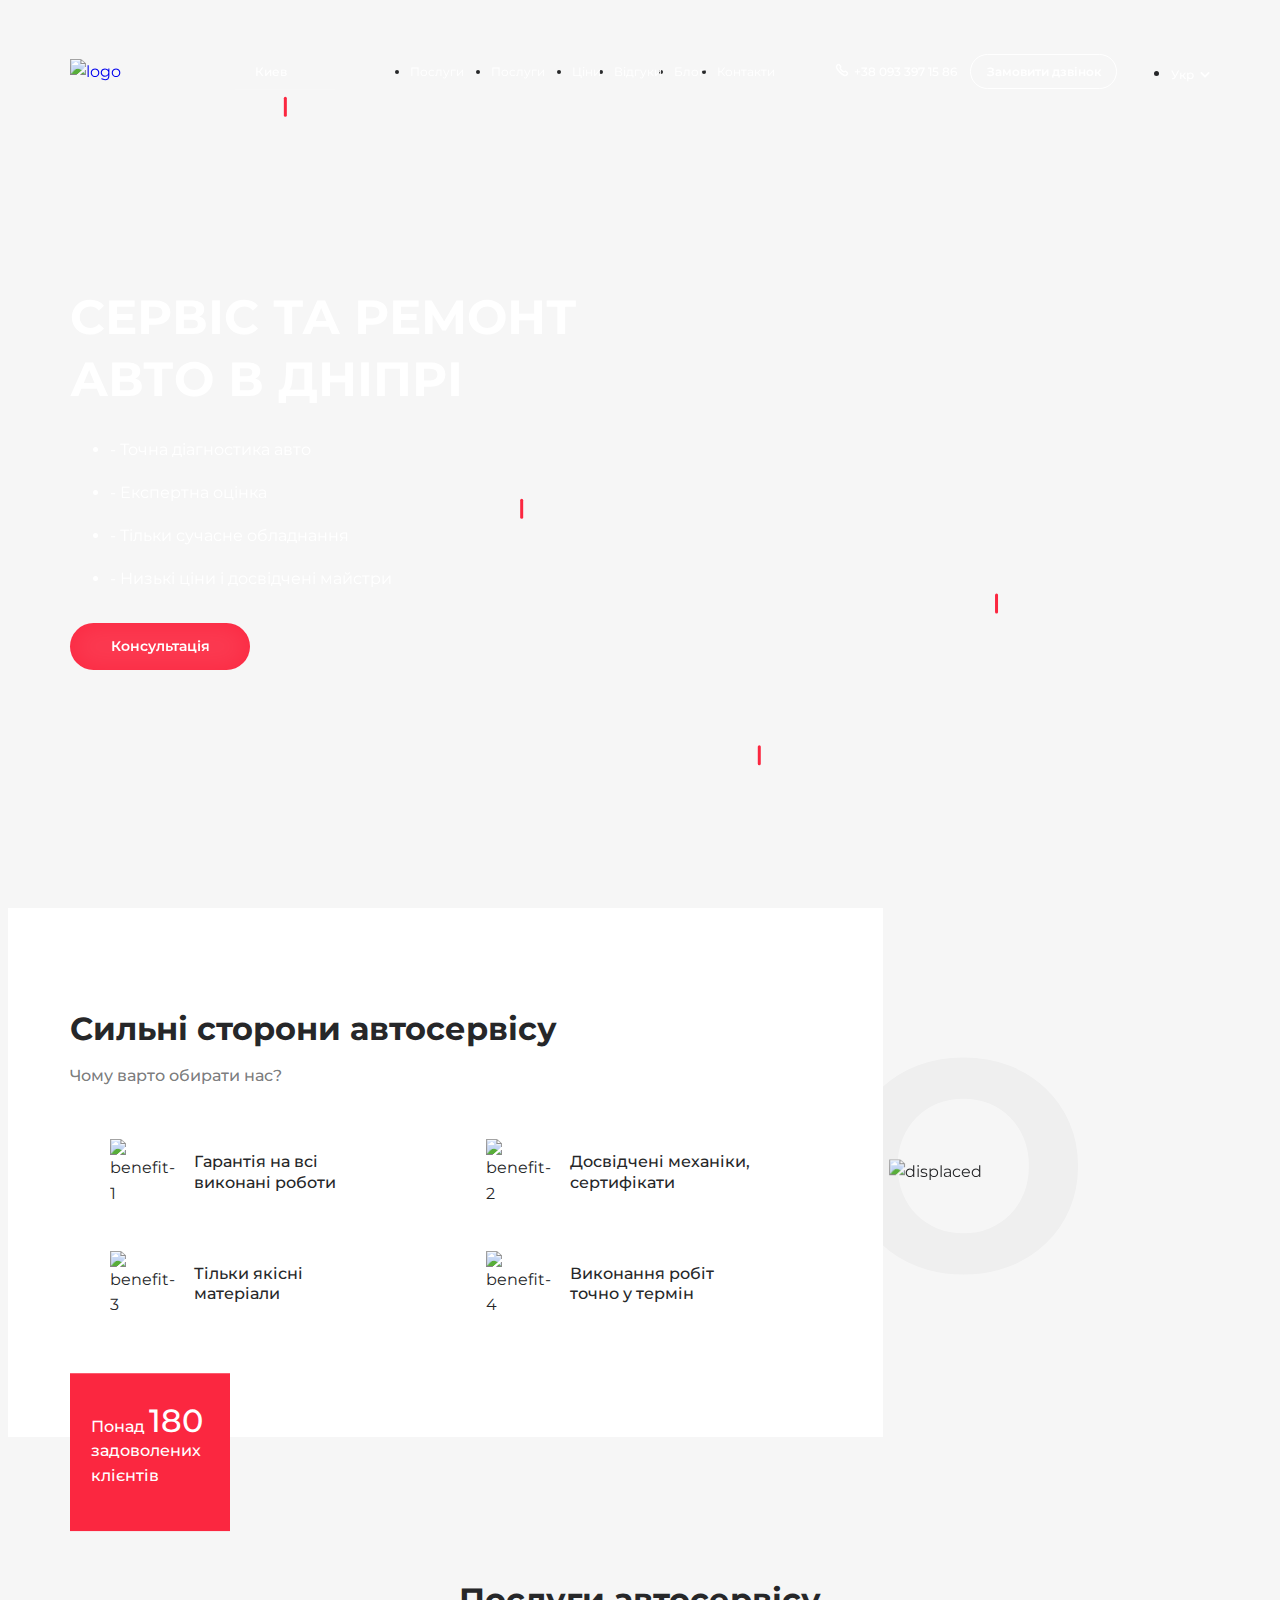
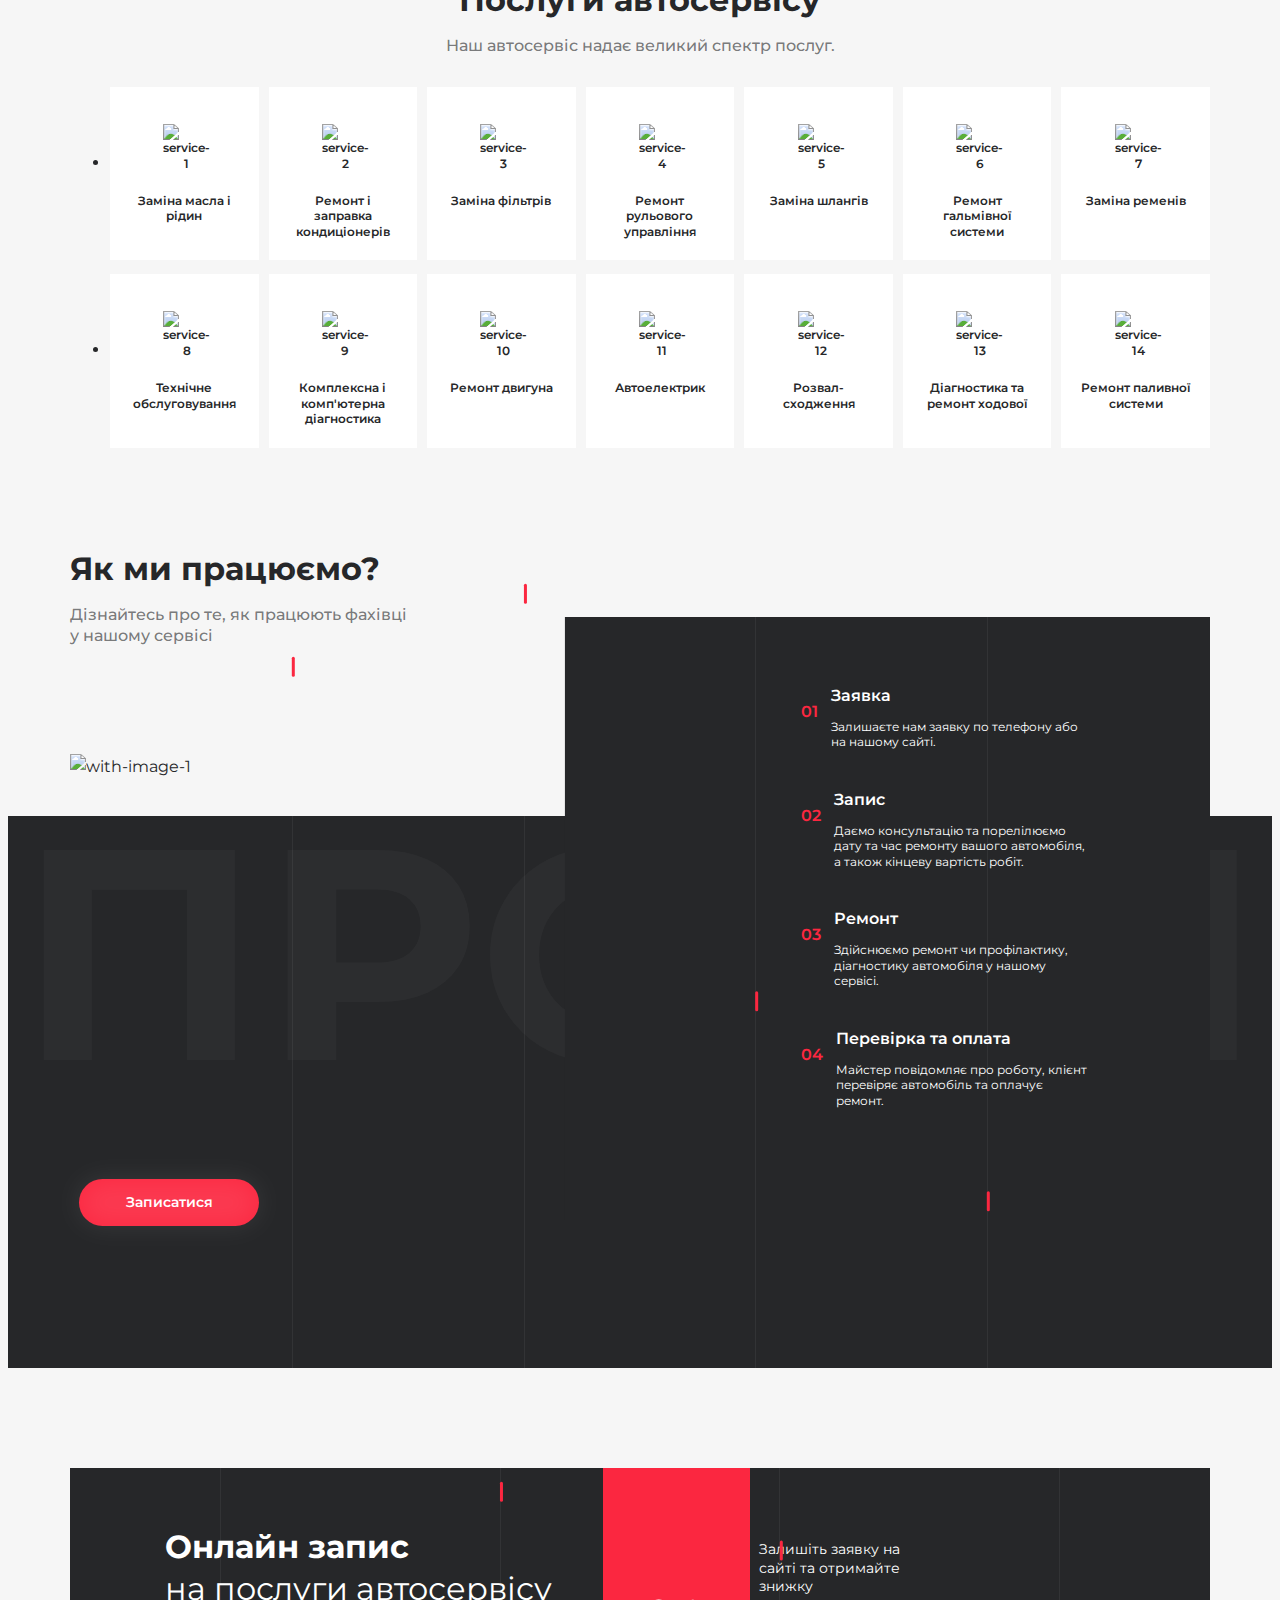
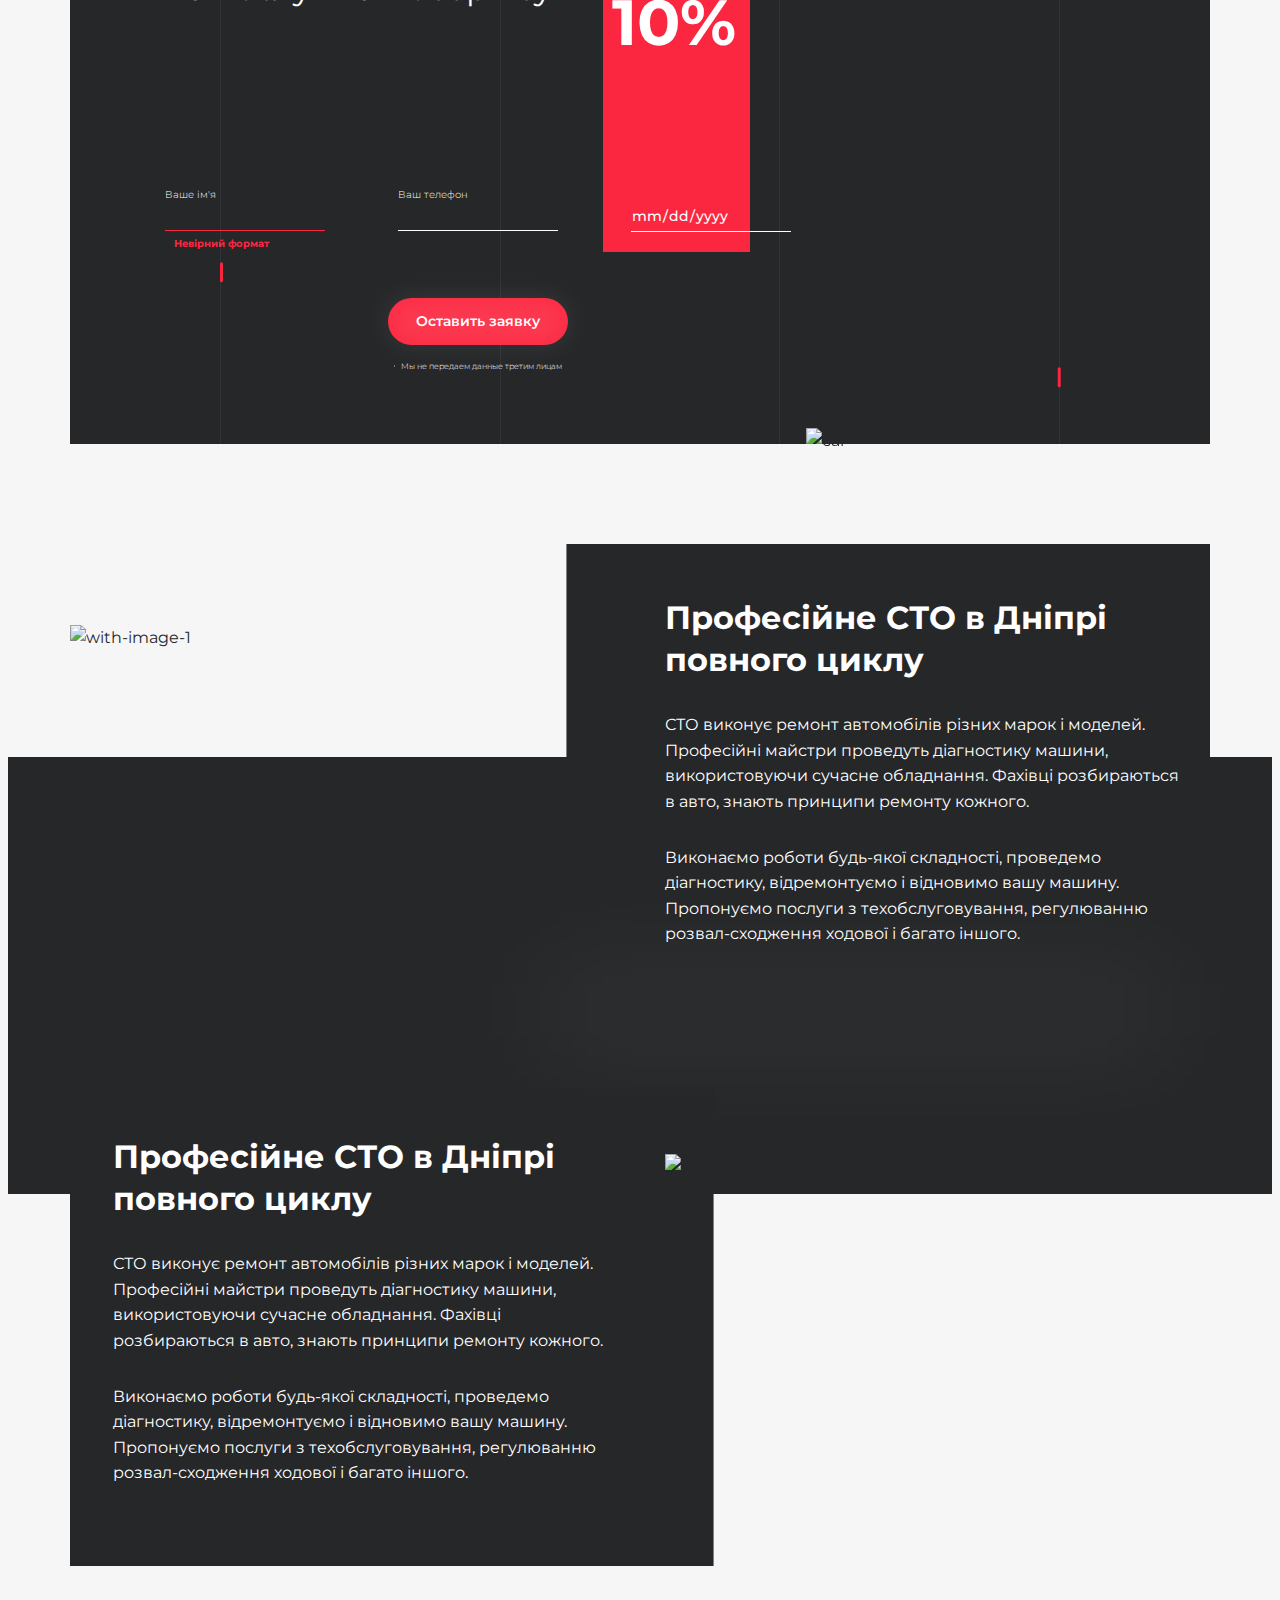
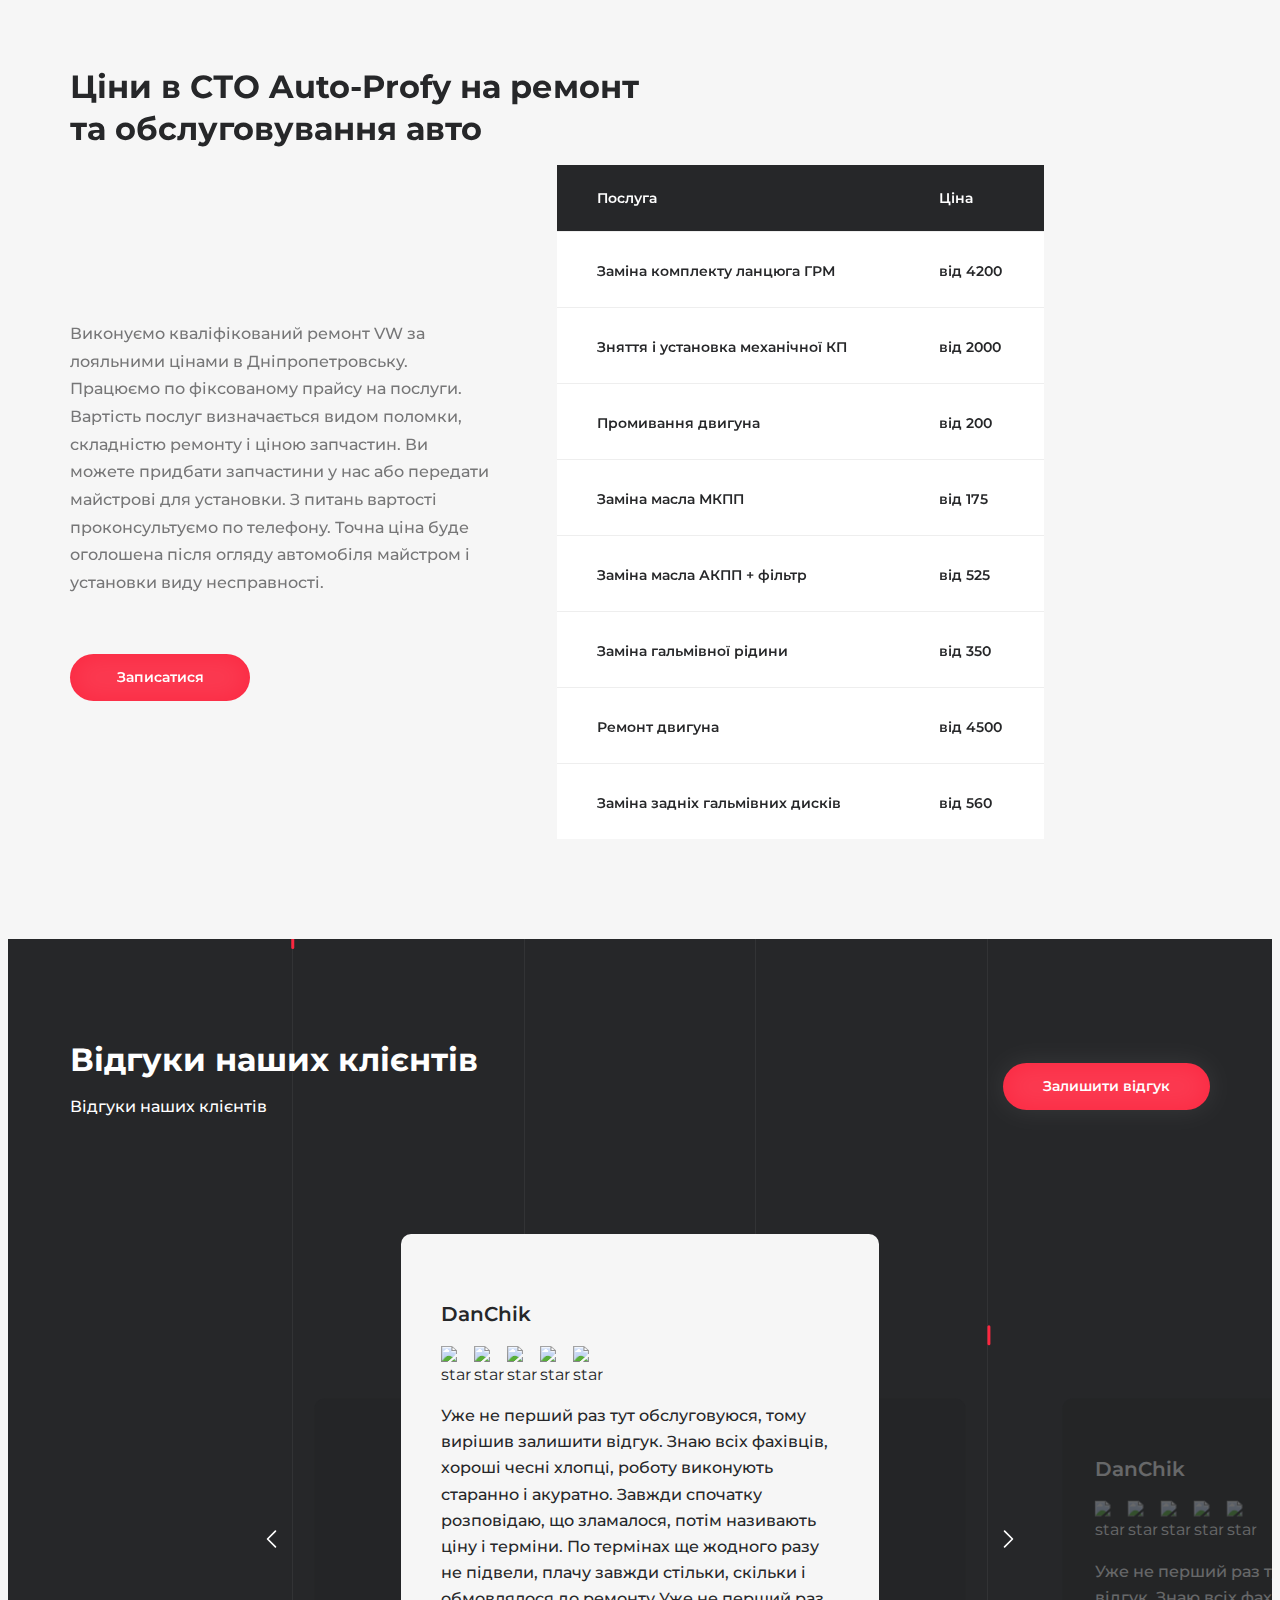
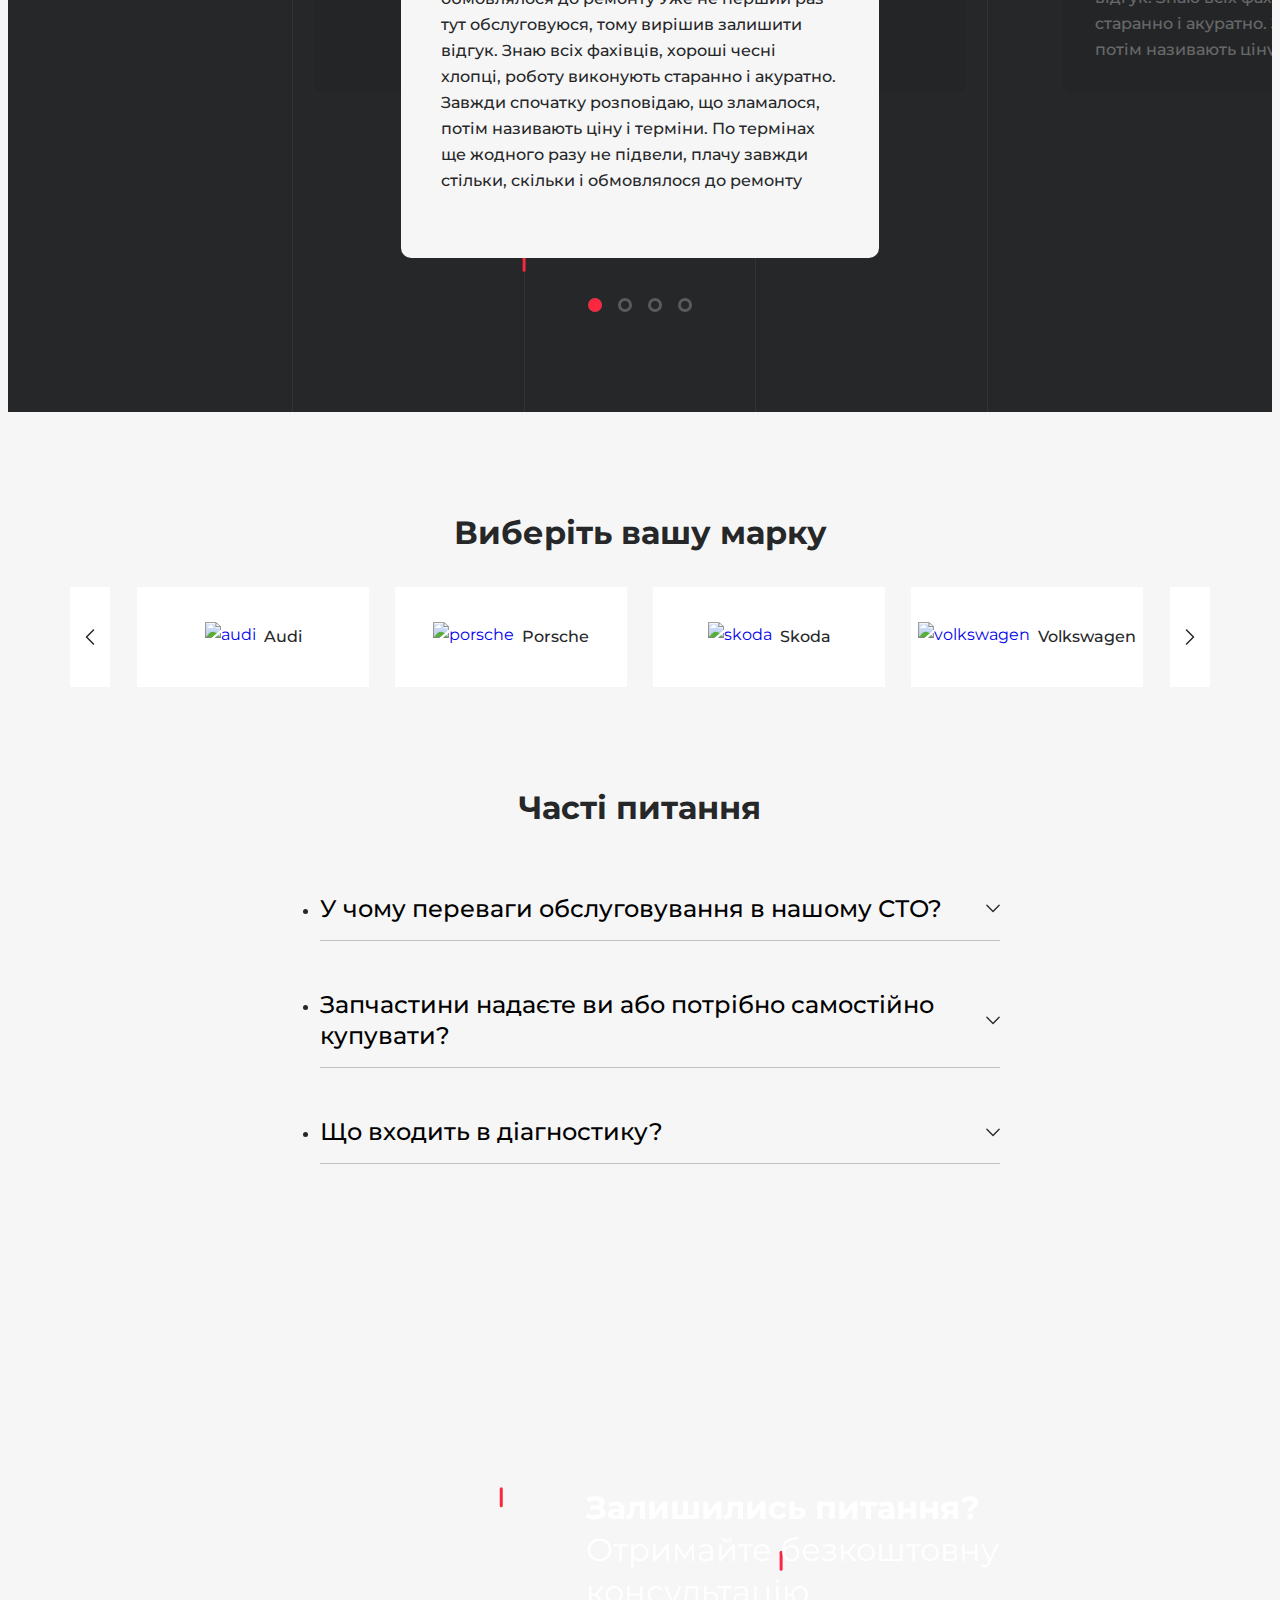
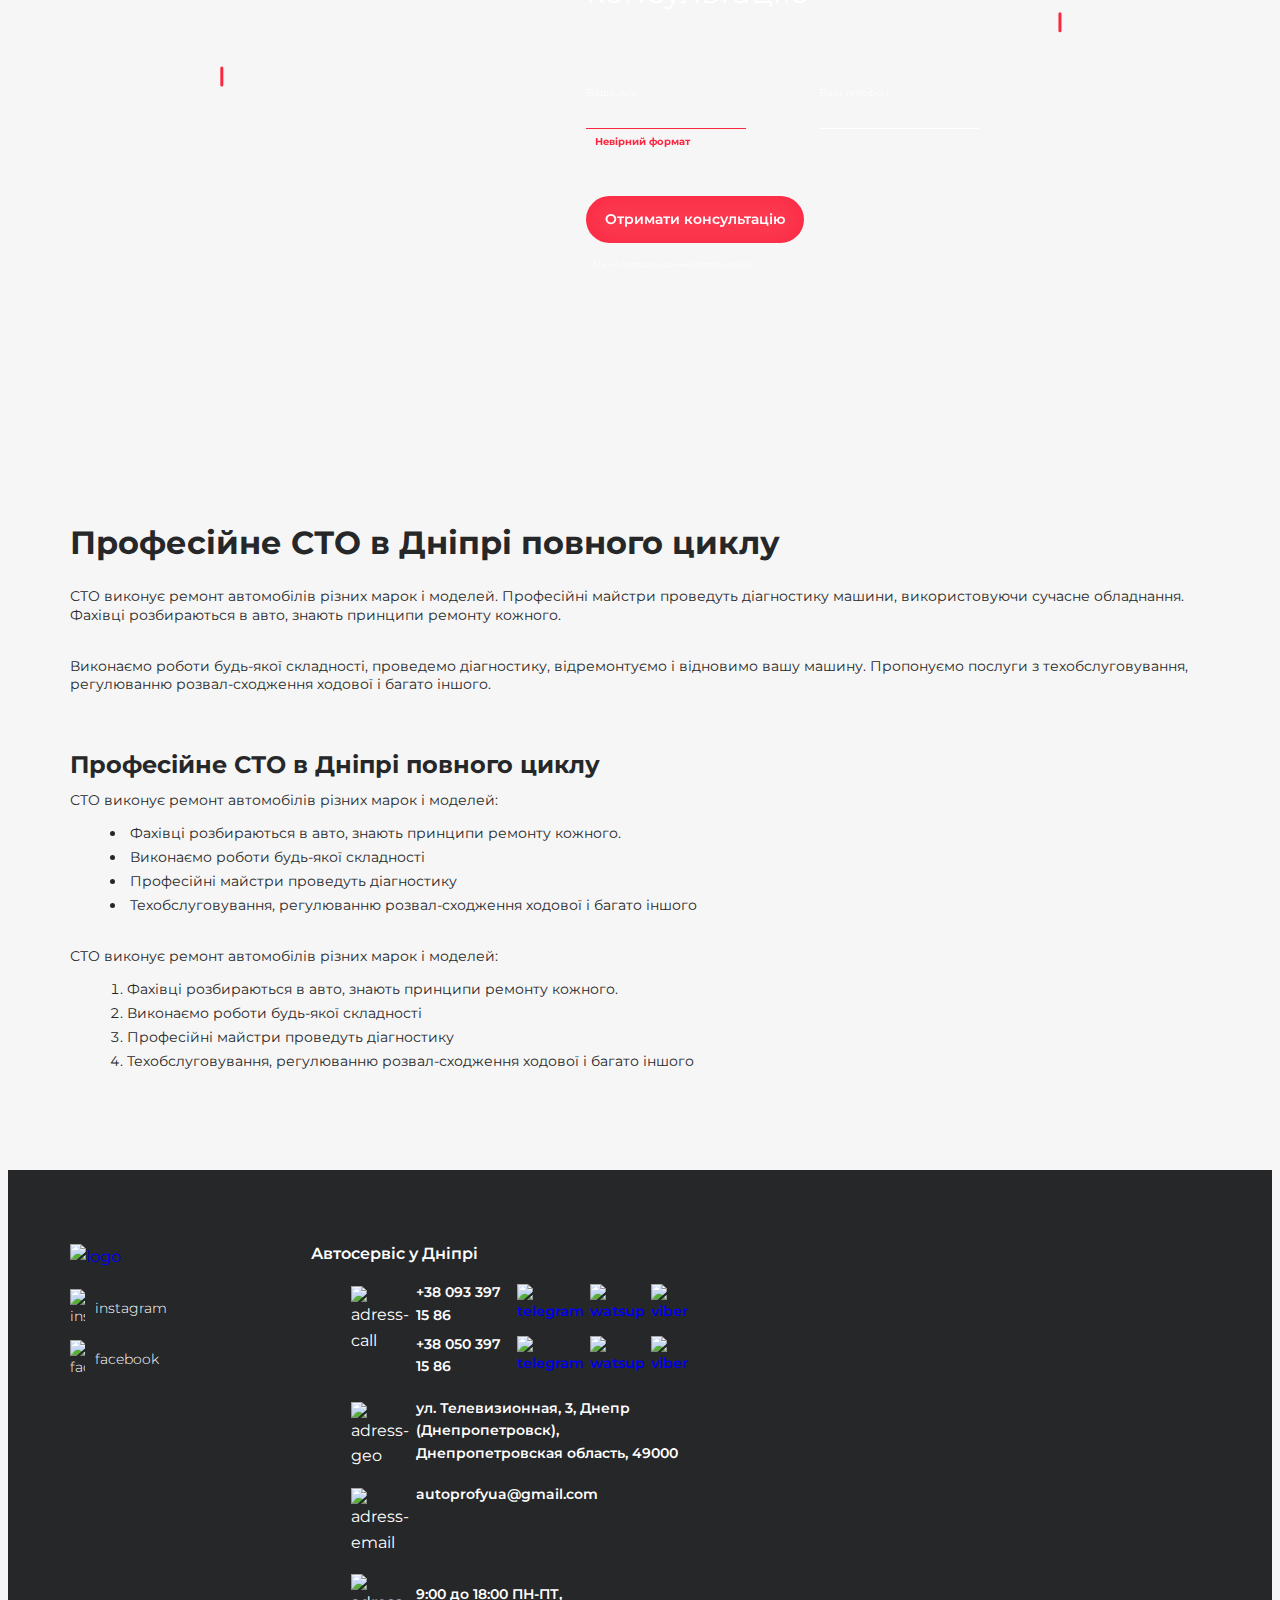
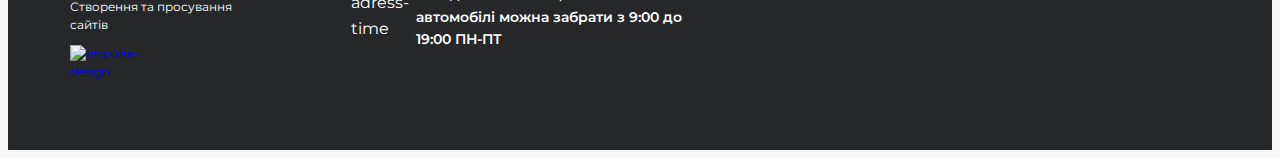
==== commit 65d8f652: "after review #2" ====
--- a/index.html
+++ b/index.html
@@ -1,5 +1,6 @@
 <!DOCTYPE html>
 <html lang="en">
+
 <head>
     <meta charset="UTF-8">
     <meta http-equiv="X-UA-Compatible" content="IE=edge">
@@ -8,10 +9,7 @@
 
     <link rel="stylesheet" href="css/reset.css">
 
-    <link
-      rel="stylesheet"
-      href="https://unpkg.com/swiper/swiper-bundle.min.css"
-    />
+    <link rel="stylesheet" href="https://unpkg.com/swiper/swiper-bundle.min.css" />
 
     <link rel="stylesheet" href="css/styles.css">
 
@@ -20,6 +18,7 @@
     <script src="https://cdnjs.cloudflare.com/ajax/libs/gsap/3.11.3/gsap.min.js" defer></script>
     <script src="js/script.js" defer></script>
 </head>
+
 <body>
     <header class="header">
         <div class="_container">
@@ -49,42 +48,58 @@
                                     <div class="custom-select-wrapper custom-select-wrapper_desktop">
                                         <div class="custom-select">
                                             <a href="#" class="custom-select__additional">
-                                                <svg width="14" height="14" viewBox="0 0 14 14" fill="none" xmlns="http://www.w3.org/2000/svg">
-                                                    <path fill-rule="evenodd" clip-rule="evenodd" d="M2.47284 6.06157C2.48124 3.5879 4.49337 1.5894 6.96704 1.5978C9.44072 1.60621 11.4392 3.61833 11.4308 6.09201V6.14273C11.4004 7.7507 10.5025 9.23694 9.40182 10.3985C8.77232 11.0522 8.06934 11.631 7.3069 12.1232C7.10303 12.2995 6.80062 12.2995 6.59675 12.1232C5.46013 11.3834 4.46255 10.4493 3.64965 9.36375C2.92513 8.41712 2.51377 7.26816 2.47284 6.07679L2.47284 6.06157Z" stroke="white" stroke-opacity="0.87" stroke-width="1.5" stroke-linecap="round" stroke-linejoin="round"/>
-                                                    <circle cx="6.95183" cy="6.14779" r="1.43551" stroke="white" stroke-opacity="0.87" stroke-width="1.5" stroke-linecap="round" stroke-linejoin="round"/>
-                                                </svg>                                                
+                                                <svg width="14" height="14" viewBox="0 0 14 14" fill="none"
+                                                    xmlns="http://www.w3.org/2000/svg">
+                                                    <path fill-rule="evenodd" clip-rule="evenodd"
+                                                        d="M2.47284 6.06157C2.48124 3.5879 4.49337 1.5894 6.96704 1.5978C9.44072 1.60621 11.4392 3.61833 11.4308 6.09201V6.14273C11.4004 7.7507 10.5025 9.23694 9.40182 10.3985C8.77232 11.0522 8.06934 11.631 7.3069 12.1232C7.10303 12.2995 6.80062 12.2995 6.59675 12.1232C5.46013 11.3834 4.46255 10.4493 3.64965 9.36375C2.92513 8.41712 2.51377 7.26816 2.47284 6.07679L2.47284 6.06157Z"
+                                                        stroke="white" stroke-opacity="0.87" stroke-width="1.5"
+                                                        stroke-linecap="round" stroke-linejoin="round" />
+                                                    <circle cx="6.95183" cy="6.14779" r="1.43551" stroke="white"
+                                                        stroke-opacity="0.87" stroke-width="1.5" stroke-linecap="round"
+                                                        stroke-linejoin="round" />
+                                                </svg>
                                             </a>
                                             <div class="custom-select__trigger">
                                                 <span>Киев</span>
                                             </div>
                                             <div class="custom-options">
                                                 <a href="#" class="custom-options__back">
-                                                    <svg width="10" height="16" viewBox="0 0 10 16" fill="none" xmlns="http://www.w3.org/2000/svg">
-                                                        <path d="M8.5 1L1.5 8L8.5 15" stroke="#262729" stroke-width="1.5" stroke-linecap="round" stroke-linejoin="round"/>
+                                                    <svg width="10" height="16" viewBox="0 0 10 16" fill="none"
+                                                        xmlns="http://www.w3.org/2000/svg">
+                                                        <path d="M8.5 1L1.5 8L8.5 15" stroke="#262729"
+                                                            stroke-width="1.5" stroke-linecap="round"
+                                                            stroke-linejoin="round" />
                                                     </svg>
                                                     Назад
                                                 </a>
 
                                                 <a href="#" class="custom-option selected" data-value="Kiev">Киев</a>
-                                                <a href="#" target="_blank" rel="dofollow" class="custom-option" data-value="Lviv">Львів</a>
+                                                <a href="#" target="_blank" rel="dofollow" class="custom-option"
+                                                    data-value="Lviv">Львів</a>
                                             </div>
                                         </div>
                                     </div>
 
                                     <ul class="slimmenu">
-                            
+
                                         <li class="level1 active has-submenu">
                                             <a href="#">Послуги</a>
                                             <a href="#" class="has-submenu__additional">
-                                                <svg width="8" height="8" viewBox="0 0 8 8" fill="none" xmlns="http://www.w3.org/2000/svg">
-                                                    <path fill-rule="evenodd" clip-rule="evenodd" d="M4.5 0H3.5V3.5H0V4.5H3.5V8H4.5V4.5H8V3.5H4.5V0Z" fill="#fff"/>
+                                                <svg width="8" height="8" viewBox="0 0 8 8" fill="none"
+                                                    xmlns="http://www.w3.org/2000/svg">
+                                                    <path fill-rule="evenodd" clip-rule="evenodd"
+                                                        d="M4.5 0H3.5V3.5H0V4.5H3.5V8H4.5V4.5H8V3.5H4.5V0Z"
+                                                        fill="#fff" />
                                                 </svg>
                                             </a>
                                             <ul class="slimmenu-submenu _level1">
                                                 <li class="sub-toggle-back__container">
                                                     <a href="#" class="sub-toggle-back">
-                                                        <svg width="10" height="16" viewBox="0 0 10 16" fill="none" xmlns="http://www.w3.org/2000/svg">
-                                                            <path d="M8.5 1L1.5 8L8.5 15" stroke="#262729" stroke-width="1.5" stroke-linecap="round" stroke-linejoin="round"/>
+                                                        <svg width="10" height="16" viewBox="0 0 10 16" fill="none"
+                                                            xmlns="http://www.w3.org/2000/svg">
+                                                            <path d="M8.5 1L1.5 8L8.5 15" stroke="#262729"
+                                                                stroke-width="1.5" stroke-linecap="round"
+                                                                stroke-linejoin="round" />
                                                         </svg>
 
                                                         Назад
@@ -93,23 +108,30 @@
                                                 <li class="level2 has-submenu">
                                                     <a href="#" class="has-submenu__additional__desk">
                                                         <span>
-                                                            <img src="./assets/img/services/label-service-1.svg" alt="service-1">
+                                                            <img src="./assets/img/services/label-service-1.svg"
+                                                                alt="service-1">
                                                         </span>
                                                         Заміна масла і рідин
                                                     </a>
                                                     <a href="#" class="has-submenu__additional">
-                                                        <svg width="8" height="8" viewBox="0 0 8 8" fill="none" xmlns="http://www.w3.org/2000/svg">
-                                                            <path fill-rule="evenodd" clip-rule="evenodd" d="M4.5 0H3.5V3.5H0V4.5H3.5V8H4.5V4.5H8V3.5H4.5V0Z" fill="#262729"/>
+                                                        <svg width="8" height="8" viewBox="0 0 8 8" fill="none"
+                                                            xmlns="http://www.w3.org/2000/svg">
+                                                            <path fill-rule="evenodd" clip-rule="evenodd"
+                                                                d="M4.5 0H3.5V3.5H0V4.5H3.5V8H4.5V4.5H8V3.5H4.5V0Z"
+                                                                fill="#262729" />
                                                         </svg>
                                                     </a>
 
                                                     <ul class="slimmenu-submenu _level2">
                                                         <li class="sub-toggle-back__container">
                                                             <a href="#" class="sub-toggle-back">
-                                                                <svg width="10" height="16" viewBox="0 0 10 16" fill="none" xmlns="http://www.w3.org/2000/svg">
-                                                                    <path d="M8.5 1L1.5 8L8.5 15" stroke="#262729" stroke-width="1.5" stroke-linecap="round" stroke-linejoin="round"/>
+                                                                <svg width="10" height="16" viewBox="0 0 10 16"
+                                                                    fill="none" xmlns="http://www.w3.org/2000/svg">
+                                                                    <path d="M8.5 1L1.5 8L8.5 15" stroke="#262729"
+                                                                        stroke-width="1.5" stroke-linecap="round"
+                                                                        stroke-linejoin="round" />
                                                                 </svg>
-        
+
                                                                 Назад
                                                             </a>
                                                         </li>
@@ -138,44 +160,111 @@
                                                 <li class="level2 has-submenu">
                                                     <a href="#" class="has-submenu__additional__desk">
                                                         <span>
-                                                            <svg width="38" height="40" viewBox="0 0 38 40" fill="none" xmlns="http://www.w3.org/2000/svg">
-                                                                <path d="M33.4375 31.8125H4.5625C4.38845 31.8125 4.22153 31.7434 4.09846 31.6203C3.97539 31.4972 3.90625 31.3303 3.90625 31.1562V23.2812C3.90626 23.1732 3.93293 23.0669 3.98391 22.9716C4.03489 22.8764 4.10859 22.7952 4.19848 22.7352L6.16723 21.4227C6.27504 21.3509 6.40169 21.3125 6.53125 21.3125H31.4688C31.5983 21.3125 31.725 21.3509 31.8328 21.4227L33.8015 22.7352C33.8914 22.7952 33.9651 22.8764 34.0161 22.9716C34.0671 23.0669 34.0937 23.1732 34.0938 23.2812V31.1562C34.0938 31.3303 34.0246 31.4972 33.9015 31.6203C33.7785 31.7434 33.6115 31.8125 33.4375 31.8125ZM5.21875 30.5H32.7812V23.6325L31.2701 22.625H6.7299L5.21875 23.6325V30.5Z" fill="#262729" stroke="#262729" stroke-width="0.4"/>
-                                                                <path d="M22.8484 29.1875H15.1516C14.8525 29.189 14.5619 29.0877 14.3286 28.9006C14.0953 28.7134 13.9333 28.4518 13.8698 28.1596L13.2866 25.5346C13.244 25.3427 13.245 25.1436 13.2896 24.9522C13.3342 24.7607 13.4213 24.5818 13.5443 24.4285C13.6674 24.2752 13.8233 24.1515 14.0005 24.0665C14.1778 23.9815 14.3718 23.9374 14.5684 23.9375H23.4316C23.6282 23.9374 23.8222 23.9815 23.9995 24.0665C24.1767 24.1515 24.3326 24.2752 24.4557 24.4285C24.5787 24.5818 24.6658 24.7607 24.7104 24.9522C24.755 25.1436 24.756 25.3427 24.7134 25.5346L24.1302 28.1596C24.0667 28.4518 23.9047 28.7134 23.6714 28.9006C23.4381 29.0877 23.1475 29.189 22.8484 29.1875ZM23.4316 25.25H14.5684L15.1516 27.875H22.8484H22.849L23.4316 25.25ZM10.4688 29.1875H7.84375C7.49578 29.1871 7.16217 29.0487 6.91611 28.8026C6.67006 28.5566 6.53165 28.223 6.53125 27.875V25.25C6.53165 24.902 6.67006 24.5684 6.91611 24.3224C7.16217 24.0763 7.49578 23.9379 7.84375 23.9375H10.4688C10.8167 23.9379 11.1503 24.0763 11.3964 24.3224C11.6424 24.5684 11.7809 24.902 11.7812 25.25V27.875C11.7809 28.223 11.6424 28.5566 11.3964 28.8026C11.1503 29.0487 10.8167 29.1871 10.4688 29.1875ZM7.84375 25.25V27.875H10.4694L10.4688 25.25H7.84375ZM30.1562 29.1875H27.5312C27.1833 29.1871 26.8497 29.0487 26.6036 28.8026C26.3576 28.5566 26.2191 28.223 26.2188 27.875V25.25C26.2191 24.902 26.3576 24.5684 26.6036 24.3224C26.8497 24.0763 27.1833 23.9379 27.5312 23.9375H30.1562C30.5042 23.9379 30.8378 24.0763 31.0839 24.3224C31.3299 24.5684 31.4684 24.902 31.4688 25.25V27.875C31.4684 28.223 31.3299 28.5566 31.0839 28.8026C30.8378 29.0487 30.5042 29.1871 30.1562 29.1875ZM27.5312 25.25V27.875H30.1569L30.1562 25.25H27.5312ZM34.0938 34.4375H3.90625C3.55828 34.4371 3.22467 34.2987 2.97861 34.0526C2.73256 33.8066 2.59415 33.473 2.59375 33.125V31.8125C2.59415 31.4645 2.73256 31.1309 2.97861 30.8849C3.22467 30.6388 3.55828 30.5004 3.90625 30.5H34.0938C34.4417 30.5004 34.7753 30.6388 35.0214 30.8849C35.2674 31.1309 35.4058 31.4645 35.4062 31.8125V33.125C35.4058 33.473 35.2674 33.8066 35.0214 34.0526C34.7753 34.2987 34.4417 34.4371 34.0938 34.4375ZM3.90625 31.8125V33.125H34.0944L34.0938 31.8125H3.90625Z" fill="#262729" stroke="#262729" stroke-width="0.4"/>
-                                                                <path d="M22.9375 34.4375H15.0625C14.8885 34.4375 14.7215 34.3684 14.5985 34.2453C14.4754 34.1222 14.4062 33.9553 14.4062 33.7812V31.1562C14.4062 30.9822 14.4754 30.8153 14.5985 30.6922C14.7215 30.5691 14.8885 30.5 15.0625 30.5H22.9375C23.1115 30.5 23.2785 30.5691 23.4015 30.6922C23.5246 30.8153 23.5938 30.9822 23.5938 31.1562V33.7812C23.5938 33.9553 23.5246 34.1222 23.4015 34.2453C23.2785 34.3684 23.1115 34.4375 22.9375 34.4375ZM15.7188 33.125H22.2812V31.8125H15.7188V33.125ZM10.8879 39.6875H6.1121C5.52724 39.6868 4.96653 39.4541 4.553 39.0405C4.13947 38.6269 3.90688 38.0662 3.90625 37.4813V33.7812C3.90625 33.6072 3.97539 33.4403 4.09846 33.3172C4.22153 33.1941 4.38845 33.125 4.5625 33.125H12.4375C12.6115 33.125 12.7785 33.1941 12.9015 33.3172C13.0246 33.4403 13.0938 33.6072 13.0938 33.7812V37.4813C13.0931 38.0662 12.8605 38.6269 12.447 39.0405C12.0335 39.4541 11.4728 39.6868 10.8879 39.6875ZM5.21875 34.4375V37.4813C5.21892 37.7182 5.31309 37.9454 5.48058 38.1129C5.64807 38.2805 5.87519 38.3747 6.1121 38.375H10.8879C11.1248 38.3747 11.3519 38.2805 11.5194 38.1129C11.6869 37.9454 11.7811 37.7182 11.7812 37.4813V34.4375H5.21875Z" fill="#262729" stroke="#262729" stroke-width="0.4"/>
-                                                                <path d="M7.1875 39.6875C7.01345 39.6875 6.84653 39.6184 6.72346 39.4953C6.60039 39.3722 6.53125 39.2053 6.53125 39.0312V33.7812C6.53125 33.6072 6.60039 33.4403 6.72346 33.3172C6.84653 33.1941 7.01345 33.125 7.1875 33.125C7.36155 33.125 7.52847 33.1941 7.65154 33.3172C7.77461 33.4403 7.84375 33.6072 7.84375 33.7812V39.0312C7.84375 39.2053 7.77461 39.3722 7.65154 39.4953C7.52847 39.6184 7.36155 39.6875 7.1875 39.6875ZM9.8125 39.6875C9.63845 39.6875 9.47153 39.6184 9.34846 39.4953C9.22539 39.3722 9.15625 39.2053 9.15625 39.0312V33.7812C9.15625 33.6072 9.22539 33.4403 9.34846 33.3172C9.47153 33.1941 9.63845 33.125 9.8125 33.125C9.98655 33.125 10.1535 33.1941 10.2765 33.3172C10.3996 33.4403 10.4688 33.6072 10.4688 33.7812V39.0312C10.4688 39.2053 10.3996 39.3722 10.2765 39.4953C10.1535 39.6184 9.98655 39.6875 9.8125 39.6875ZM31.8879 39.6875H27.1121C26.5272 39.6868 25.9665 39.4541 25.553 39.0405C25.1395 38.6269 24.9069 38.0662 24.9062 37.4813V33.7812C24.9062 33.6072 24.9754 33.4403 25.0985 33.3172C25.2215 33.1941 25.3885 33.125 25.5625 33.125H33.4375C33.6115 33.125 33.7785 33.1941 33.9015 33.3172C34.0246 33.4403 34.0938 33.6072 34.0938 33.7812V37.4813C34.0931 38.0662 33.8605 38.6269 33.447 39.0405C33.0335 39.4541 32.4728 39.6868 31.8879 39.6875ZM26.2188 34.4375V37.4813C26.2189 37.7182 26.3131 37.9454 26.4806 38.1129C26.6481 38.2805 26.8752 38.3747 27.1121 38.375H31.8879C32.1248 38.3747 32.3519 38.2805 32.5194 38.1129C32.6869 37.9454 32.7811 37.7182 32.7812 37.4813V34.4375H26.2188Z" fill="#262729" stroke="#262729" stroke-width="0.4"/>
-                                                                <path d="M28.1875 39.6875C28.0134 39.6875 27.8465 39.6184 27.7234 39.4953C27.6004 39.3722 27.5312 39.2053 27.5312 39.0312V33.7812C27.5312 33.6072 27.6004 33.4403 27.7234 33.3172C27.8465 33.1941 28.0134 33.125 28.1875 33.125C28.3615 33.125 28.5285 33.1941 28.6515 33.3172C28.7746 33.4403 28.8437 33.6072 28.8437 33.7812V39.0312C28.8437 39.2053 28.7746 39.3722 28.6515 39.4953C28.5285 39.6184 28.3615 39.6875 28.1875 39.6875ZM30.8125 39.6875C30.6384 39.6875 30.4715 39.6184 30.3484 39.4953C30.2254 39.3722 30.1562 39.2053 30.1562 39.0312V33.7812C30.1562 33.6072 30.2254 33.4403 30.3484 33.3172C30.4715 33.1941 30.6384 33.125 30.8125 33.125C30.9865 33.125 31.1535 33.1941 31.2765 33.3172C31.3996 33.4403 31.4687 33.6072 31.4687 33.7812V39.0312C31.4687 39.2053 31.3996 39.3722 31.2765 39.4953C31.1535 39.6184 30.9865 39.6875 30.8125 39.6875ZM31.4687 22.625H6.53124C6.4358 22.625 6.3415 22.6042 6.25492 22.5641C6.16834 22.5239 6.09156 22.4653 6.02994 22.3925C5.96832 22.3196 5.92333 22.2341 5.89812 22.1421C5.87291 22.05 5.86809 21.9536 5.88398 21.8595L7.11773 14.5489C7.16634 14.2396 7.32363 13.9578 7.56134 13.7541C7.79906 13.5504 8.10162 13.4382 8.41467 13.4375H10.6886C10.8626 13.4375 11.0295 13.5066 11.1526 13.6297C11.2757 13.7528 11.3448 13.9197 11.3448 14.0938C11.3448 14.2678 11.2757 14.4347 11.1526 14.5578C11.0295 14.6809 10.8626 14.75 10.6886 14.75H8.41467L7.30732 21.3125H30.6927L29.5878 14.7673L27.2916 14.75C27.1175 14.75 26.9506 14.6809 26.8275 14.5578C26.7045 14.4347 26.6353 14.2678 26.6353 14.0938C26.6353 13.9197 26.7045 13.7528 26.8275 13.6297C26.9506 13.5066 27.1175 13.4375 27.2916 13.4375H29.5853C29.9009 13.4391 30.2054 13.5536 30.4438 13.7605C30.6822 13.9673 30.8386 14.2526 30.8847 14.5648L32.1157 21.8595C32.1316 21.9536 32.1268 22.05 32.1016 22.142C32.0764 22.2341 32.0314 22.3195 31.9699 22.3924C31.9083 22.4652 31.8315 22.5238 31.745 22.564C31.6584 22.6042 31.5642 22.625 31.4687 22.625Z" fill="#262729" stroke="#262729" stroke-width="0.4"/>
-                                                                <path d="M6.53125 22.6251H2.59952C2.07602 22.6246 1.57411 22.4163 1.20394 22.0462C0.833764 21.676 0.625556 21.1741 0.625 20.6506V19.5666C0.625347 19.1596 0.787161 18.7694 1.07493 18.4815C1.36269 18.1937 1.7529 18.0318 2.1599 18.0314H4.48047C5.19815 18.0322 5.88619 18.3177 6.39367 18.8252C6.90115 19.3327 7.18663 20.0207 7.1875 20.7384V21.9689C7.1875 22.1429 7.11836 22.3098 6.99529 22.4329C6.87222 22.556 6.7053 22.6251 6.53125 22.6251ZM2.1599 19.3439C2.10092 19.3441 2.04441 19.3676 2.00274 19.4093C1.96106 19.4511 1.9376 19.5076 1.9375 19.5666V20.6506C1.93771 20.8261 2.00752 20.9944 2.13163 21.1185C2.25574 21.2426 2.42401 21.3124 2.59952 21.3126H5.875V20.7384C5.87462 20.3687 5.72757 20.0142 5.46613 19.7527C5.20469 19.4913 4.8502 19.3442 4.48047 19.3439H2.1599ZM35.4005 22.6251H31.4688C31.2947 22.6251 31.1278 22.556 31.0047 22.4329C30.8816 22.3098 30.8125 22.1429 30.8125 21.9689V20.7384C30.8134 20.0207 31.0989 19.3327 31.6063 18.8252C32.1138 18.3177 32.8018 18.0322 33.5195 18.0314H35.8401C36.2471 18.0318 36.6373 18.1937 36.9251 18.4815C37.2128 18.7694 37.3747 19.1596 37.375 19.5666V20.6506C37.3744 21.1741 37.1662 21.676 36.7961 22.0462C36.4259 22.4163 35.924 22.6246 35.4005 22.6251ZM32.125 21.3126H35.4005C35.576 21.3124 35.7443 21.2426 35.8684 21.1185C35.9925 20.9944 36.0623 20.8261 36.0625 20.6506V19.5666C36.0624 19.5076 36.0389 19.4511 35.9973 19.4093C35.9556 19.3676 35.8991 19.3441 35.8401 19.3439H33.5195C33.1498 19.3442 32.7953 19.4913 32.5339 19.7527C32.2724 20.0142 32.1254 20.3687 32.125 20.7384V21.3126ZM19 13.4376C18.8848 13.4378 18.7716 13.4075 18.6719 13.3498L16.3987 12.0373C16.2989 11.9797 16.2161 11.8968 16.1585 11.7971C16.1009 11.6973 16.0705 11.5841 16.0706 11.4689V8.84386C16.0705 8.72865 16.1009 8.61546 16.1585 8.51567C16.2161 8.41589 16.2989 8.33303 16.3987 8.27542L18.6719 6.96292C18.7716 6.90532 18.8848 6.875 19 6.875C19.1152 6.875 19.2284 6.90532 19.3281 6.96292L21.6013 8.27542C21.7011 8.33303 21.7839 8.41589 21.8415 8.51567C21.8991 8.61546 21.9295 8.72865 21.9294 8.84386V11.4689C21.9295 11.5841 21.8991 11.6973 21.8415 11.7971C21.7839 11.8968 21.7011 11.9797 21.6013 12.0373L19.3281 13.3498C19.2284 13.4075 19.1152 13.4378 19 13.4376ZM17.3831 11.0901L19 12.0235L20.6169 11.0901V9.22259L19 8.2892L17.3831 9.22259V11.0901Z" fill="#262729" stroke="#262729" stroke-width="0.4"/>
-                                                                <path d="M19 8.1875C18.826 8.1875 18.659 8.11836 18.536 7.99529C18.4129 7.87222 18.3438 7.7053 18.3438 7.53125V3.59375C18.3438 3.4197 18.4129 3.25278 18.536 3.12971C18.659 3.00664 18.826 2.9375 19 2.9375C19.174 2.9375 19.341 3.00664 19.464 3.12971C19.5871 3.25278 19.6562 3.4197 19.6562 3.59375V7.53125C19.6562 7.7053 19.5871 7.87222 19.464 7.99529C19.341 8.11836 19.174 8.1875 19 8.1875Z" fill="#262729" stroke="#262729" stroke-width="0.4"/>
-                                                                <path d="M19.0051 6.25404C18.8734 6.25423 18.7446 6.21447 18.636 6.13998L16.6614 4.79224C16.5176 4.69417 16.4187 4.54298 16.3864 4.37195C16.354 4.20092 16.391 4.02405 16.489 3.88025C16.5871 3.73645 16.7383 3.6375 16.9093 3.60517C17.0804 3.57284 17.2572 3.60978 17.401 3.70785L19.3756 5.0556C19.4915 5.13465 19.579 5.24879 19.6253 5.38125C19.6716 5.51371 19.6743 5.65753 19.6328 5.7916C19.5914 5.92566 19.5081 6.04291 19.3951 6.12614C19.2821 6.20937 19.1454 6.2542 19.0051 6.25404Z" fill="#262729" stroke="#262729" stroke-width="0.4"/>
-                                                                <path d="M19.0006 6.25407C18.8604 6.25412 18.7238 6.20926 18.611 6.12604C18.4981 6.04283 18.4148 5.92565 18.3734 5.79167C18.332 5.6577 18.3346 5.51398 18.3808 5.38158C18.427 5.24918 18.5144 5.13506 18.6302 5.05595L20.5989 3.71208C20.67 3.66065 20.7506 3.62398 20.8361 3.60424C20.9216 3.5845 21.0101 3.58209 21.0965 3.59716C21.1829 3.61223 21.2654 3.64446 21.3392 3.69196C21.4129 3.73946 21.4764 3.80127 21.5258 3.87371C21.5753 3.94616 21.6097 4.02779 21.627 4.11376C21.6444 4.19974 21.6444 4.28832 21.6269 4.37428C21.6094 4.46024 21.5749 4.54182 21.5254 4.61422C21.4759 4.68661 21.4123 4.74833 21.3385 4.79575L19.3698 6.13968C19.2612 6.2144 19.1325 6.2543 19.0006 6.25407ZM16.7249 9.50231C16.6102 9.50227 16.4975 9.4721 16.3981 9.41483L12.986 7.44962C12.8352 7.36277 12.725 7.21954 12.6798 7.05146C12.6345 6.88337 12.6579 6.7042 12.7448 6.55335C12.8316 6.4025 12.9749 6.29234 13.1429 6.24709C13.311 6.20184 13.4902 6.22522 13.6411 6.31208L17.053 8.27729C17.1784 8.34942 17.2764 8.46093 17.3318 8.59449C17.3872 8.72804 17.397 8.87617 17.3596 9.01585C17.3222 9.15553 17.2397 9.27894 17.1249 9.36691C17.0101 9.45488 16.8695 9.50248 16.7249 9.50231Z" fill="#262729" stroke="#262729" stroke-width="0.4"/>
-                                                                <path d="M12.9002 9.5704C12.7515 9.57064 12.6071 9.52033 12.4907 9.42773C12.3743 9.33513 12.2928 9.20573 12.2595 9.06074C12.2263 8.91575 12.2433 8.76377 12.3078 8.62972C12.3723 8.49567 12.4804 8.3875 12.6144 8.32294L14.7677 7.28442C14.9245 7.20879 15.1049 7.19854 15.2693 7.25594C15.4337 7.31333 15.5685 7.43366 15.6441 7.59046C15.7197 7.74726 15.73 7.92769 15.6726 8.09204C15.6152 8.2564 15.4949 8.39122 15.3381 8.46685L13.1848 9.50537C13.096 9.54813 12.9988 9.57036 12.9002 9.5704Z" fill="#262729" stroke="#262729" stroke-width="0.4"/>
-                                                                <path d="M15.0494 8.53705C14.8841 8.53688 14.725 8.47436 14.6038 8.36197C14.4826 8.24958 14.4083 8.0956 14.3957 7.9308L14.214 5.55413C14.2007 5.38058 14.2569 5.20888 14.3703 5.0768C14.4836 4.94471 14.6448 4.86306 14.8183 4.84981C14.9919 4.83655 15.1636 4.89278 15.2957 5.00612C15.4278 5.11947 15.5094 5.28064 15.5227 5.45418L15.704 7.83079C15.7106 7.91672 15.7001 8.0031 15.6733 8.085C15.6465 8.16691 15.6038 8.24273 15.5477 8.30813C15.4916 8.37354 15.4231 8.42725 15.3462 8.4662C15.2694 8.50515 15.1856 8.52858 15.0996 8.53514C15.0822 8.53639 15.0657 8.53705 15.0494 8.53705ZM13.3238 14.1053C13.1794 14.1055 13.0388 14.0581 12.9241 13.9703C12.8093 13.8825 12.7267 13.7593 12.6891 13.6198C12.6515 13.4803 12.661 13.3323 12.7161 13.1988C12.7712 13.0652 12.8688 12.9536 12.9938 12.8812L16.3997 10.9054C16.4743 10.8621 16.5566 10.834 16.6421 10.8225C16.7275 10.8111 16.8143 10.8166 16.8976 10.8387C16.9809 10.8608 17.059 10.8992 17.1275 10.9515C17.196 11.0038 17.2535 11.0691 17.2968 11.1436C17.3401 11.2182 17.3682 11.3005 17.3797 11.3859C17.3911 11.4714 17.3856 11.5582 17.3635 11.6415C17.3413 11.7248 17.303 11.8029 17.2507 11.8714C17.1984 11.9399 17.1331 11.9974 17.0586 12.0407L13.6526 14.0165C13.5527 14.0745 13.4393 14.1051 13.3238 14.1053Z" fill="#262729" stroke="#262729" stroke-width="0.4"/>
-                                                                <path d="M14.8792 15.4789C14.8632 15.4789 14.8472 15.4783 14.8305 15.4774C14.7446 15.471 14.6607 15.4478 14.5837 15.4091C14.5068 15.3703 14.4382 15.3168 14.3819 15.2516C14.3256 15.1863 14.2827 15.1106 14.2556 15.0288C14.2286 14.9469 14.2179 14.8606 14.2243 14.7746L14.3992 12.3903C14.4157 12.2196 14.4983 12.0622 14.6294 11.9517C14.7604 11.8412 14.9295 11.7863 15.1005 11.7989C15.2715 11.8114 15.4308 11.8904 15.5443 12.0189C15.6578 12.1474 15.7165 12.3152 15.7079 12.4864L15.5329 14.8708C15.5209 15.036 15.4468 15.1905 15.3256 15.3033C15.2043 15.4161 15.0448 15.4789 14.8792 15.4789Z" fill="#262729" stroke="#262729" stroke-width="0.4"/>
-                                                                <path d="M15.0559 13.0999C14.9581 13.0999 14.8615 13.0779 14.7734 13.0355L12.6232 12.0065C12.5439 11.9703 12.4725 11.9187 12.4134 11.8546C12.3542 11.7906 12.3084 11.7154 12.2787 11.6334C12.2489 11.5514 12.2358 11.4643 12.24 11.3772C12.2443 11.2901 12.2659 11.2048 12.3036 11.1261C12.3412 11.0474 12.3942 10.9771 12.4593 10.9191C12.5245 10.8612 12.6005 10.8168 12.683 10.7885C12.7655 10.7603 12.8529 10.7488 12.9399 10.7547C13.0269 10.7606 13.1118 10.7837 13.1898 10.8228L15.3399 11.8518C15.4741 11.9161 15.5825 12.0241 15.6473 12.1581C15.7121 12.2921 15.7294 12.4441 15.6963 12.5892C15.6633 12.7344 15.582 12.864 15.4656 12.9567C15.3492 13.0495 15.2048 13.1 15.0559 13.0999ZM19.0197 17.3751C18.846 17.3751 18.6793 17.3062 18.5563 17.1836C18.4333 17.0609 18.364 16.8945 18.3634 16.7208L18.3512 12.7833C18.351 12.6971 18.3677 12.6117 18.4005 12.5319C18.4332 12.4522 18.4814 12.3797 18.5422 12.3186C18.603 12.2575 18.6752 12.2089 18.7547 12.1757C18.8343 12.1425 18.9196 12.1253 19.0058 12.1251H19.0077C19.1814 12.1251 19.348 12.194 19.4711 12.3166C19.5941 12.4393 19.6634 12.6057 19.6639 12.7795L19.6761 16.717C19.6764 16.8031 19.6597 16.8885 19.6269 16.9682C19.5942 17.048 19.546 17.1204 19.4853 17.1816C19.4245 17.2427 19.3523 17.2912 19.2728 17.3244C19.1933 17.3576 19.108 17.3749 19.0218 17.3751H19.0197Z" fill="#262729" stroke="#262729" stroke-width="0.4"/>
-                                                                <path d="M20.9861 16.7126C20.8549 16.7127 20.7267 16.6733 20.6182 16.5995L18.6391 15.2578C18.495 15.1601 18.3957 15.0091 18.363 14.8381C18.3302 14.6672 18.3667 14.4902 18.4644 14.3462C18.5622 14.2021 18.7131 14.1028 18.8841 14.0701C19.055 14.0373 19.232 14.0738 19.376 14.1716L21.3551 15.5132C21.4713 15.592 21.5592 15.7061 21.6058 15.8386C21.6524 15.9711 21.6553 16.1151 21.6139 16.2494C21.5726 16.3836 21.4893 16.5011 21.3763 16.5844C21.2632 16.6678 21.1264 16.7127 20.9859 16.7126H20.9861Z" fill="#262729" stroke="#262729" stroke-width="0.4"/>
-                                                                <path d="M17.0498 16.7207C16.9097 16.7209 16.7732 16.6762 16.6603 16.5932C16.5474 16.5101 16.4641 16.3932 16.4225 16.2594C16.3808 16.1256 16.3832 15.982 16.429 15.8496C16.4749 15.7172 16.562 15.6029 16.6775 15.5236L18.6418 14.1739C18.7128 14.1251 18.7927 14.0908 18.877 14.0729C18.9613 14.055 19.0483 14.0538 19.1331 14.0695C19.2178 14.0852 19.2986 14.1175 19.3709 14.1644C19.4432 14.2114 19.5055 14.2721 19.5543 14.3431C19.6032 14.4142 19.6375 14.4941 19.6554 14.5784C19.6733 14.6627 19.6745 14.7497 19.6587 14.8345C19.643 14.9192 19.6108 15 19.5638 15.0723C19.5169 15.1446 19.4562 15.2069 19.3852 15.2557L17.4209 16.6053C17.3118 16.6805 17.1824 16.7208 17.0498 16.7207ZM24.6963 14.071C24.5823 14.0711 24.4702 14.0412 24.3713 13.9845L20.9529 12.0289C20.8768 11.9868 20.8098 11.9301 20.7559 11.8619C20.7019 11.7937 20.662 11.7155 20.6385 11.6317C20.6151 11.548 20.6085 11.4604 20.6191 11.3741C20.6298 11.2878 20.6575 11.2045 20.7007 11.129C20.7438 11.0535 20.8015 10.9873 20.8705 10.9343C20.9394 10.8813 21.0182 10.8425 21.1023 10.8203C21.1863 10.798 21.274 10.7926 21.3601 10.8045C21.4463 10.8164 21.5292 10.8453 21.6041 10.8895L25.0225 12.8451C25.1481 12.9169 25.2465 13.0283 25.3023 13.1619C25.3581 13.2954 25.3681 13.4437 25.3309 13.5835C25.2937 13.7234 25.2113 13.8471 25.0965 13.9352C24.9817 14.0234 24.841 14.0711 24.6963 14.071Z" fill="#262729" stroke="#262729" stroke-width="0.4"/>
-                                                                <path d="M22.9548 13.0809C22.8063 13.081 22.6622 13.0307 22.546 12.9382C22.4298 12.8458 22.3484 12.7167 22.3151 12.572C22.2818 12.4273 22.2985 12.2756 22.3625 12.1416C22.4266 12.0076 22.5342 11.8994 22.6677 11.8345L24.8178 10.7898C24.8955 10.7501 24.9804 10.7263 25.0675 10.7198C25.1546 10.7133 25.242 10.7243 25.3248 10.752C25.4076 10.7798 25.484 10.8238 25.5496 10.8814C25.6152 10.939 25.6686 11.0092 25.7067 11.0877C25.7448 11.1663 25.7669 11.2516 25.7716 11.3388C25.7763 11.426 25.7636 11.5132 25.7342 11.5954C25.7047 11.6776 25.6592 11.7531 25.6003 11.8175C25.5413 11.8819 25.4701 11.9338 25.3908 11.9704L23.2406 13.015C23.1516 13.0584 23.0539 13.0809 22.9548 13.0809Z" fill="#262729" stroke="#262729" stroke-width="0.4"/>
-                                                                <path d="M23.1451 15.4521C22.9802 15.452 22.8213 15.3897 22.7001 15.2777C22.579 15.1657 22.5045 15.0122 22.4914 14.8478L22.3024 12.4717C22.2886 12.2982 22.3444 12.1263 22.4573 11.9938C22.5703 11.8614 22.7313 11.7793 22.9048 11.7655C23.0784 11.7517 23.2503 11.8075 23.3827 11.9204C23.5152 12.0334 23.5973 12.1944 23.6111 12.3679L23.8001 14.7439C23.807 14.8299 23.7968 14.9163 23.7702 14.9983C23.7437 15.0803 23.7012 15.1563 23.6452 15.2219C23.5893 15.2875 23.521 15.3414 23.4442 15.3806C23.3674 15.4197 23.2836 15.4434 23.1977 15.4502C23.1803 15.4513 23.1625 15.4521 23.1451 15.4521ZM21.2674 9.48837C21.1232 9.4884 20.9831 9.44095 20.8686 9.35336C20.7541 9.26577 20.6716 9.14291 20.6339 9.00375C20.5962 8.8646 20.6053 8.71691 20.6599 8.58348C20.7146 8.45006 20.8116 8.33834 20.9361 8.26558L24.3359 6.2799C24.4104 6.23371 24.4934 6.20291 24.58 6.18933C24.6666 6.17574 24.755 6.17964 24.8401 6.20079C24.9251 6.22195 25.0051 6.25993 25.0753 6.31249C25.1454 6.36506 25.2043 6.43114 25.2485 6.50684C25.2927 6.58255 25.3212 6.66633 25.3325 6.75326C25.3438 6.84018 25.3375 6.92849 25.3141 7.01296C25.2907 7.09742 25.2506 7.17634 25.1962 7.24506C25.1418 7.31378 25.0741 7.37089 24.9973 7.41304L21.5974 9.39866C21.4974 9.45745 21.3835 9.48842 21.2674 9.48837Z" fill="#262729" stroke="#262729" stroke-width="0.4"/>
-                                                                <path d="M22.9401 8.51846C22.9247 8.51846 22.9093 8.5178 22.8933 8.51688C22.7197 8.50456 22.5582 8.42381 22.4441 8.2924C22.3301 8.16098 22.2729 7.98965 22.2851 7.81608L22.453 5.4312C22.4566 5.34348 22.4778 5.25738 22.5153 5.178C22.5528 5.09862 22.6058 5.02757 22.6713 4.96905C22.7367 4.91053 22.8132 4.86574 22.8963 4.83733C22.9794 4.80891 23.0673 4.79745 23.1549 4.80363C23.2424 4.8098 23.3279 4.83348 23.4061 4.87327C23.4844 4.91306 23.5539 4.96814 23.6104 5.03527C23.667 5.10239 23.7096 5.18018 23.7356 5.26404C23.7615 5.34789 23.7704 5.43611 23.7617 5.52347L23.5938 7.90834C23.5821 8.07383 23.5082 8.22877 23.3869 8.34196C23.2656 8.45516 23.106 8.51822 22.9401 8.51846Z" fill="#262729" stroke="#262729" stroke-width="0.4"/>
-                                                                <path d="M25.0889 9.53591C24.9918 9.53594 24.8959 9.51426 24.8082 9.47245L22.6548 8.45002C22.5757 8.41389 22.5045 8.36238 22.4455 8.29849C22.3864 8.2346 22.3406 8.1596 22.3108 8.07787C22.281 7.99613 22.2678 7.90928 22.2718 7.82237C22.2759 7.73546 22.2972 7.65023 22.3345 7.57163C22.3718 7.49303 22.4244 7.42263 22.4891 7.36453C22.5539 7.30644 22.6296 7.2618 22.7118 7.23321C22.7939 7.20462 22.881 7.19266 22.9678 7.19802C23.0546 7.20338 23.1395 7.22596 23.2176 7.26443L25.3709 8.28694C25.5055 8.35087 25.6143 8.45872 25.6795 8.59275C25.7447 8.72677 25.7623 8.87898 25.7294 9.02435C25.6966 9.16971 25.6153 9.29957 25.4988 9.39256C25.3823 9.48555 25.2377 9.53613 25.0887 9.53598L25.0889 9.53591Z" fill="#262729" stroke="#262729" stroke-width="0.4"/>
-                                                                <path d="M19 20C17.0531 20 15.1499 19.4227 13.5311 18.341C11.9123 17.2594 10.6506 15.722 9.90557 13.9233C9.16052 12.1246 8.96558 10.1453 9.3454 8.23583C9.72522 6.32633 10.6627 4.57235 12.0394 3.19567C13.4161 1.819 15.1701 0.881473 17.0796 0.501649C18.9891 0.121826 20.9683 0.316765 22.767 1.06182C24.5658 1.80687 26.1031 3.06856 27.1848 4.68736C28.2664 6.30616 28.8438 8.20934 28.8438 10.1563C28.8409 12.7661 27.8028 15.2682 25.9574 17.1136C24.1119 18.9591 21.6098 19.9971 19 20ZM19 1.625C17.3127 1.625 15.6633 2.12535 14.2603 3.06278C12.8573 4.00021 11.7639 5.3326 11.1182 6.89149C10.4724 8.45037 10.3035 10.1657 10.6327 11.8206C10.9619 13.4755 11.7744 14.9956 12.9675 16.1888C14.1606 17.3819 15.6807 18.1944 17.3356 18.5236C18.9905 18.8528 20.7059 18.6838 22.2648 18.0381C23.8237 17.3924 25.1561 16.2989 26.0935 14.896C27.0309 13.493 27.5313 11.8436 27.5313 10.1563C27.5287 7.89441 26.6291 5.72594 25.0297 4.12657C23.4303 2.5272 21.2618 1.62756 19 1.625Z" fill="#262729" stroke="#262729" stroke-width="0.4"/>
+                                                            <svg width="38" height="40" viewBox="0 0 38 40" fill="none"
+                                                                xmlns="http://www.w3.org/2000/svg">
+                                                                <path
+                                                                    d="M33.4375 31.8125H4.5625C4.38845 31.8125 4.22153 31.7434 4.09846 31.6203C3.97539 31.4972 3.90625 31.3303 3.90625 31.1562V23.2812C3.90626 23.1732 3.93293 23.0669 3.98391 22.9716C4.03489 22.8764 4.10859 22.7952 4.19848 22.7352L6.16723 21.4227C6.27504 21.3509 6.40169 21.3125 6.53125 21.3125H31.4688C31.5983 21.3125 31.725 21.3509 31.8328 21.4227L33.8015 22.7352C33.8914 22.7952 33.9651 22.8764 34.0161 22.9716C34.0671 23.0669 34.0937 23.1732 34.0938 23.2812V31.1562C34.0938 31.3303 34.0246 31.4972 33.9015 31.6203C33.7785 31.7434 33.6115 31.8125 33.4375 31.8125ZM5.21875 30.5H32.7812V23.6325L31.2701 22.625H6.7299L5.21875 23.6325V30.5Z"
+                                                                    fill="#262729" stroke="#262729"
+                                                                    stroke-width="0.4" />
+                                                                <path
+                                                                    d="M22.8484 29.1875H15.1516C14.8525 29.189 14.5619 29.0877 14.3286 28.9006C14.0953 28.7134 13.9333 28.4518 13.8698 28.1596L13.2866 25.5346C13.244 25.3427 13.245 25.1436 13.2896 24.9522C13.3342 24.7607 13.4213 24.5818 13.5443 24.4285C13.6674 24.2752 13.8233 24.1515 14.0005 24.0665C14.1778 23.9815 14.3718 23.9374 14.5684 23.9375H23.4316C23.6282 23.9374 23.8222 23.9815 23.9995 24.0665C24.1767 24.1515 24.3326 24.2752 24.4557 24.4285C24.5787 24.5818 24.6658 24.7607 24.7104 24.9522C24.755 25.1436 24.756 25.3427 24.7134 25.5346L24.1302 28.1596C24.0667 28.4518 23.9047 28.7134 23.6714 28.9006C23.4381 29.0877 23.1475 29.189 22.8484 29.1875ZM23.4316 25.25H14.5684L15.1516 27.875H22.8484H22.849L23.4316 25.25ZM10.4688 29.1875H7.84375C7.49578 29.1871 7.16217 29.0487 6.91611 28.8026C6.67006 28.5566 6.53165 28.223 6.53125 27.875V25.25C6.53165 24.902 6.67006 24.5684 6.91611 24.3224C7.16217 24.0763 7.49578 23.9379 7.84375 23.9375H10.4688C10.8167 23.9379 11.1503 24.0763 11.3964 24.3224C11.6424 24.5684 11.7809 24.902 11.7812 25.25V27.875C11.7809 28.223 11.6424 28.5566 11.3964 28.8026C11.1503 29.0487 10.8167 29.1871 10.4688 29.1875ZM7.84375 25.25V27.875H10.4694L10.4688 25.25H7.84375ZM30.1562 29.1875H27.5312C27.1833 29.1871 26.8497 29.0487 26.6036 28.8026C26.3576 28.5566 26.2191 28.223 26.2188 27.875V25.25C26.2191 24.902 26.3576 24.5684 26.6036 24.3224C26.8497 24.0763 27.1833 23.9379 27.5312 23.9375H30.1562C30.5042 23.9379 30.8378 24.0763 31.0839 24.3224C31.3299 24.5684 31.4684 24.902 31.4688 25.25V27.875C31.4684 28.223 31.3299 28.5566 31.0839 28.8026C30.8378 29.0487 30.5042 29.1871 30.1562 29.1875ZM27.5312 25.25V27.875H30.1569L30.1562 25.25H27.5312ZM34.0938 34.4375H3.90625C3.55828 34.4371 3.22467 34.2987 2.97861 34.0526C2.73256 33.8066 2.59415 33.473 2.59375 33.125V31.8125C2.59415 31.4645 2.73256 31.1309 2.97861 30.8849C3.22467 30.6388 3.55828 30.5004 3.90625 30.5H34.0938C34.4417 30.5004 34.7753 30.6388 35.0214 30.8849C35.2674 31.1309 35.4058 31.4645 35.4062 31.8125V33.125C35.4058 33.473 35.2674 33.8066 35.0214 34.0526C34.7753 34.2987 34.4417 34.4371 34.0938 34.4375ZM3.90625 31.8125V33.125H34.0944L34.0938 31.8125H3.90625Z"
+                                                                    fill="#262729" stroke="#262729"
+                                                                    stroke-width="0.4" />
+                                                                <path
+                                                                    d="M22.9375 34.4375H15.0625C14.8885 34.4375 14.7215 34.3684 14.5985 34.2453C14.4754 34.1222 14.4062 33.9553 14.4062 33.7812V31.1562C14.4062 30.9822 14.4754 30.8153 14.5985 30.6922C14.7215 30.5691 14.8885 30.5 15.0625 30.5H22.9375C23.1115 30.5 23.2785 30.5691 23.4015 30.6922C23.5246 30.8153 23.5938 30.9822 23.5938 31.1562V33.7812C23.5938 33.9553 23.5246 34.1222 23.4015 34.2453C23.2785 34.3684 23.1115 34.4375 22.9375 34.4375ZM15.7188 33.125H22.2812V31.8125H15.7188V33.125ZM10.8879 39.6875H6.1121C5.52724 39.6868 4.96653 39.4541 4.553 39.0405C4.13947 38.6269 3.90688 38.0662 3.90625 37.4813V33.7812C3.90625 33.6072 3.97539 33.4403 4.09846 33.3172C4.22153 33.1941 4.38845 33.125 4.5625 33.125H12.4375C12.6115 33.125 12.7785 33.1941 12.9015 33.3172C13.0246 33.4403 13.0938 33.6072 13.0938 33.7812V37.4813C13.0931 38.0662 12.8605 38.6269 12.447 39.0405C12.0335 39.4541 11.4728 39.6868 10.8879 39.6875ZM5.21875 34.4375V37.4813C5.21892 37.7182 5.31309 37.9454 5.48058 38.1129C5.64807 38.2805 5.87519 38.3747 6.1121 38.375H10.8879C11.1248 38.3747 11.3519 38.2805 11.5194 38.1129C11.6869 37.9454 11.7811 37.7182 11.7812 37.4813V34.4375H5.21875Z"
+                                                                    fill="#262729" stroke="#262729"
+                                                                    stroke-width="0.4" />
+                                                                <path
+                                                                    d="M7.1875 39.6875C7.01345 39.6875 6.84653 39.6184 6.72346 39.4953C6.60039 39.3722 6.53125 39.2053 6.53125 39.0312V33.7812C6.53125 33.6072 6.60039 33.4403 6.72346 33.3172C6.84653 33.1941 7.01345 33.125 7.1875 33.125C7.36155 33.125 7.52847 33.1941 7.65154 33.3172C7.77461 33.4403 7.84375 33.6072 7.84375 33.7812V39.0312C7.84375 39.2053 7.77461 39.3722 7.65154 39.4953C7.52847 39.6184 7.36155 39.6875 7.1875 39.6875ZM9.8125 39.6875C9.63845 39.6875 9.47153 39.6184 9.34846 39.4953C9.22539 39.3722 9.15625 39.2053 9.15625 39.0312V33.7812C9.15625 33.6072 9.22539 33.4403 9.34846 33.3172C9.47153 33.1941 9.63845 33.125 9.8125 33.125C9.98655 33.125 10.1535 33.1941 10.2765 33.3172C10.3996 33.4403 10.4688 33.6072 10.4688 33.7812V39.0312C10.4688 39.2053 10.3996 39.3722 10.2765 39.4953C10.1535 39.6184 9.98655 39.6875 9.8125 39.6875ZM31.8879 39.6875H27.1121C26.5272 39.6868 25.9665 39.4541 25.553 39.0405C25.1395 38.6269 24.9069 38.0662 24.9062 37.4813V33.7812C24.9062 33.6072 24.9754 33.4403 25.0985 33.3172C25.2215 33.1941 25.3885 33.125 25.5625 33.125H33.4375C33.6115 33.125 33.7785 33.1941 33.9015 33.3172C34.0246 33.4403 34.0938 33.6072 34.0938 33.7812V37.4813C34.0931 38.0662 33.8605 38.6269 33.447 39.0405C33.0335 39.4541 32.4728 39.6868 31.8879 39.6875ZM26.2188 34.4375V37.4813C26.2189 37.7182 26.3131 37.9454 26.4806 38.1129C26.6481 38.2805 26.8752 38.3747 27.1121 38.375H31.8879C32.1248 38.3747 32.3519 38.2805 32.5194 38.1129C32.6869 37.9454 32.7811 37.7182 32.7812 37.4813V34.4375H26.2188Z"
+                                                                    fill="#262729" stroke="#262729"
+                                                                    stroke-width="0.4" />
+                                                                <path
+                                                                    d="M28.1875 39.6875C28.0134 39.6875 27.8465 39.6184 27.7234 39.4953C27.6004 39.3722 27.5312 39.2053 27.5312 39.0312V33.7812C27.5312 33.6072 27.6004 33.4403 27.7234 33.3172C27.8465 33.1941 28.0134 33.125 28.1875 33.125C28.3615 33.125 28.5285 33.1941 28.6515 33.3172C28.7746 33.4403 28.8437 33.6072 28.8437 33.7812V39.0312C28.8437 39.2053 28.7746 39.3722 28.6515 39.4953C28.5285 39.6184 28.3615 39.6875 28.1875 39.6875ZM30.8125 39.6875C30.6384 39.6875 30.4715 39.6184 30.3484 39.4953C30.2254 39.3722 30.1562 39.2053 30.1562 39.0312V33.7812C30.1562 33.6072 30.2254 33.4403 30.3484 33.3172C30.4715 33.1941 30.6384 33.125 30.8125 33.125C30.9865 33.125 31.1535 33.1941 31.2765 33.3172C31.3996 33.4403 31.4687 33.6072 31.4687 33.7812V39.0312C31.4687 39.2053 31.3996 39.3722 31.2765 39.4953C31.1535 39.6184 30.9865 39.6875 30.8125 39.6875ZM31.4687 22.625H6.53124C6.4358 22.625 6.3415 22.6042 6.25492 22.5641C6.16834 22.5239 6.09156 22.4653 6.02994 22.3925C5.96832 22.3196 5.92333 22.2341 5.89812 22.1421C5.87291 22.05 5.86809 21.9536 5.88398 21.8595L7.11773 14.5489C7.16634 14.2396 7.32363 13.9578 7.56134 13.7541C7.79906 13.5504 8.10162 13.4382 8.41467 13.4375H10.6886C10.8626 13.4375 11.0295 13.5066 11.1526 13.6297C11.2757 13.7528 11.3448 13.9197 11.3448 14.0938C11.3448 14.2678 11.2757 14.4347 11.1526 14.5578C11.0295 14.6809 10.8626 14.75 10.6886 14.75H8.41467L7.30732 21.3125H30.6927L29.5878 14.7673L27.2916 14.75C27.1175 14.75 26.9506 14.6809 26.8275 14.5578C26.7045 14.4347 26.6353 14.2678 26.6353 14.0938C26.6353 13.9197 26.7045 13.7528 26.8275 13.6297C26.9506 13.5066 27.1175 13.4375 27.2916 13.4375H29.5853C29.9009 13.4391 30.2054 13.5536 30.4438 13.7605C30.6822 13.9673 30.8386 14.2526 30.8847 14.5648L32.1157 21.8595C32.1316 21.9536 32.1268 22.05 32.1016 22.142C32.0764 22.2341 32.0314 22.3195 31.9699 22.3924C31.9083 22.4652 31.8315 22.5238 31.745 22.564C31.6584 22.6042 31.5642 22.625 31.4687 22.625Z"
+                                                                    fill="#262729" stroke="#262729"
+                                                                    stroke-width="0.4" />
+                                                                <path
+                                                                    d="M6.53125 22.6251H2.59952C2.07602 22.6246 1.57411 22.4163 1.20394 22.0462C0.833764 21.676 0.625556 21.1741 0.625 20.6506V19.5666C0.625347 19.1596 0.787161 18.7694 1.07493 18.4815C1.36269 18.1937 1.7529 18.0318 2.1599 18.0314H4.48047C5.19815 18.0322 5.88619 18.3177 6.39367 18.8252C6.90115 19.3327 7.18663 20.0207 7.1875 20.7384V21.9689C7.1875 22.1429 7.11836 22.3098 6.99529 22.4329C6.87222 22.556 6.7053 22.6251 6.53125 22.6251ZM2.1599 19.3439C2.10092 19.3441 2.04441 19.3676 2.00274 19.4093C1.96106 19.4511 1.9376 19.5076 1.9375 19.5666V20.6506C1.93771 20.8261 2.00752 20.9944 2.13163 21.1185C2.25574 21.2426 2.42401 21.3124 2.59952 21.3126H5.875V20.7384C5.87462 20.3687 5.72757 20.0142 5.46613 19.7527C5.20469 19.4913 4.8502 19.3442 4.48047 19.3439H2.1599ZM35.4005 22.6251H31.4688C31.2947 22.6251 31.1278 22.556 31.0047 22.4329C30.8816 22.3098 30.8125 22.1429 30.8125 21.9689V20.7384C30.8134 20.0207 31.0989 19.3327 31.6063 18.8252C32.1138 18.3177 32.8018 18.0322 33.5195 18.0314H35.8401C36.2471 18.0318 36.6373 18.1937 36.9251 18.4815C37.2128 18.7694 37.3747 19.1596 37.375 19.5666V20.6506C37.3744 21.1741 37.1662 21.676 36.7961 22.0462C36.4259 22.4163 35.924 22.6246 35.4005 22.6251ZM32.125 21.3126H35.4005C35.576 21.3124 35.7443 21.2426 35.8684 21.1185C35.9925 20.9944 36.0623 20.8261 36.0625 20.6506V19.5666C36.0624 19.5076 36.0389 19.4511 35.9973 19.4093C35.9556 19.3676 35.8991 19.3441 35.8401 19.3439H33.5195C33.1498 19.3442 32.7953 19.4913 32.5339 19.7527C32.2724 20.0142 32.1254 20.3687 32.125 20.7384V21.3126ZM19 13.4376C18.8848 13.4378 18.7716 13.4075 18.6719 13.3498L16.3987 12.0373C16.2989 11.9797 16.2161 11.8968 16.1585 11.7971C16.1009 11.6973 16.0705 11.5841 16.0706 11.4689V8.84386C16.0705 8.72865 16.1009 8.61546 16.1585 8.51567C16.2161 8.41589 16.2989 8.33303 16.3987 8.27542L18.6719 6.96292C18.7716 6.90532 18.8848 6.875 19 6.875C19.1152 6.875 19.2284 6.90532 19.3281 6.96292L21.6013 8.27542C21.7011 8.33303 21.7839 8.41589 21.8415 8.51567C21.8991 8.61546 21.9295 8.72865 21.9294 8.84386V11.4689C21.9295 11.5841 21.8991 11.6973 21.8415 11.7971C21.7839 11.8968 21.7011 11.9797 21.6013 12.0373L19.3281 13.3498C19.2284 13.4075 19.1152 13.4378 19 13.4376ZM17.3831 11.0901L19 12.0235L20.6169 11.0901V9.22259L19 8.2892L17.3831 9.22259V11.0901Z"
+                                                                    fill="#262729" stroke="#262729"
+                                                                    stroke-width="0.4" />
+                                                                <path
+                                                                    d="M19 8.1875C18.826 8.1875 18.659 8.11836 18.536 7.99529C18.4129 7.87222 18.3438 7.7053 18.3438 7.53125V3.59375C18.3438 3.4197 18.4129 3.25278 18.536 3.12971C18.659 3.00664 18.826 2.9375 19 2.9375C19.174 2.9375 19.341 3.00664 19.464 3.12971C19.5871 3.25278 19.6562 3.4197 19.6562 3.59375V7.53125C19.6562 7.7053 19.5871 7.87222 19.464 7.99529C19.341 8.11836 19.174 8.1875 19 8.1875Z"
+                                                                    fill="#262729" stroke="#262729"
+                                                                    stroke-width="0.4" />
+                                                                <path
+                                                                    d="M19.0051 6.25404C18.8734 6.25423 18.7446 6.21447 18.636 6.13998L16.6614 4.79224C16.5176 4.69417 16.4187 4.54298 16.3864 4.37195C16.354 4.20092 16.391 4.02405 16.489 3.88025C16.5871 3.73645 16.7383 3.6375 16.9093 3.60517C17.0804 3.57284 17.2572 3.60978 17.401 3.70785L19.3756 5.0556C19.4915 5.13465 19.579 5.24879 19.6253 5.38125C19.6716 5.51371 19.6743 5.65753 19.6328 5.7916C19.5914 5.92566 19.5081 6.04291 19.3951 6.12614C19.2821 6.20937 19.1454 6.2542 19.0051 6.25404Z"
+                                                                    fill="#262729" stroke="#262729"
+                                                                    stroke-width="0.4" />
+                                                                <path
+                                                                    d="M19.0006 6.25407C18.8604 6.25412 18.7238 6.20926 18.611 6.12604C18.4981 6.04283 18.4148 5.92565 18.3734 5.79167C18.332 5.6577 18.3346 5.51398 18.3808 5.38158C18.427 5.24918 18.5144 5.13506 18.6302 5.05595L20.5989 3.71208C20.67 3.66065 20.7506 3.62398 20.8361 3.60424C20.9216 3.5845 21.0101 3.58209 21.0965 3.59716C21.1829 3.61223 21.2654 3.64446 21.3392 3.69196C21.4129 3.73946 21.4764 3.80127 21.5258 3.87371C21.5753 3.94616 21.6097 4.02779 21.627 4.11376C21.6444 4.19974 21.6444 4.28832 21.6269 4.37428C21.6094 4.46024 21.5749 4.54182 21.5254 4.61422C21.4759 4.68661 21.4123 4.74833 21.3385 4.79575L19.3698 6.13968C19.2612 6.2144 19.1325 6.2543 19.0006 6.25407ZM16.7249 9.50231C16.6102 9.50227 16.4975 9.4721 16.3981 9.41483L12.986 7.44962C12.8352 7.36277 12.725 7.21954 12.6798 7.05146C12.6345 6.88337 12.6579 6.7042 12.7448 6.55335C12.8316 6.4025 12.9749 6.29234 13.1429 6.24709C13.311 6.20184 13.4902 6.22522 13.6411 6.31208L17.053 8.27729C17.1784 8.34942 17.2764 8.46093 17.3318 8.59449C17.3872 8.72804 17.397 8.87617 17.3596 9.01585C17.3222 9.15553 17.2397 9.27894 17.1249 9.36691C17.0101 9.45488 16.8695 9.50248 16.7249 9.50231Z"
+                                                                    fill="#262729" stroke="#262729"
+                                                                    stroke-width="0.4" />
+                                                                <path
+                                                                    d="M12.9002 9.5704C12.7515 9.57064 12.6071 9.52033 12.4907 9.42773C12.3743 9.33513 12.2928 9.20573 12.2595 9.06074C12.2263 8.91575 12.2433 8.76377 12.3078 8.62972C12.3723 8.49567 12.4804 8.3875 12.6144 8.32294L14.7677 7.28442C14.9245 7.20879 15.1049 7.19854 15.2693 7.25594C15.4337 7.31333 15.5685 7.43366 15.6441 7.59046C15.7197 7.74726 15.73 7.92769 15.6726 8.09204C15.6152 8.2564 15.4949 8.39122 15.3381 8.46685L13.1848 9.50537C13.096 9.54813 12.9988 9.57036 12.9002 9.5704Z"
+                                                                    fill="#262729" stroke="#262729"
+                                                                    stroke-width="0.4" />
+                                                                <path
+                                                                    d="M15.0494 8.53705C14.8841 8.53688 14.725 8.47436 14.6038 8.36197C14.4826 8.24958 14.4083 8.0956 14.3957 7.9308L14.214 5.55413C14.2007 5.38058 14.2569 5.20888 14.3703 5.0768C14.4836 4.94471 14.6448 4.86306 14.8183 4.84981C14.9919 4.83655 15.1636 4.89278 15.2957 5.00612C15.4278 5.11947 15.5094 5.28064 15.5227 5.45418L15.704 7.83079C15.7106 7.91672 15.7001 8.0031 15.6733 8.085C15.6465 8.16691 15.6038 8.24273 15.5477 8.30813C15.4916 8.37354 15.4231 8.42725 15.3462 8.4662C15.2694 8.50515 15.1856 8.52858 15.0996 8.53514C15.0822 8.53639 15.0657 8.53705 15.0494 8.53705ZM13.3238 14.1053C13.1794 14.1055 13.0388 14.0581 12.9241 13.9703C12.8093 13.8825 12.7267 13.7593 12.6891 13.6198C12.6515 13.4803 12.661 13.3323 12.7161 13.1988C12.7712 13.0652 12.8688 12.9536 12.9938 12.8812L16.3997 10.9054C16.4743 10.8621 16.5566 10.834 16.6421 10.8225C16.7275 10.8111 16.8143 10.8166 16.8976 10.8387C16.9809 10.8608 17.059 10.8992 17.1275 10.9515C17.196 11.0038 17.2535 11.0691 17.2968 11.1436C17.3401 11.2182 17.3682 11.3005 17.3797 11.3859C17.3911 11.4714 17.3856 11.5582 17.3635 11.6415C17.3413 11.7248 17.303 11.8029 17.2507 11.8714C17.1984 11.9399 17.1331 11.9974 17.0586 12.0407L13.6526 14.0165C13.5527 14.0745 13.4393 14.1051 13.3238 14.1053Z"
+                                                                    fill="#262729" stroke="#262729"
+                                                                    stroke-width="0.4" />
+                                                                <path
+                                                                    d="M14.8792 15.4789C14.8632 15.4789 14.8472 15.4783 14.8305 15.4774C14.7446 15.471 14.6607 15.4478 14.5837 15.4091C14.5068 15.3703 14.4382 15.3168 14.3819 15.2516C14.3256 15.1863 14.2827 15.1106 14.2556 15.0288C14.2286 14.9469 14.2179 14.8606 14.2243 14.7746L14.3992 12.3903C14.4157 12.2196 14.4983 12.0622 14.6294 11.9517C14.7604 11.8412 14.9295 11.7863 15.1005 11.7989C15.2715 11.8114 15.4308 11.8904 15.5443 12.0189C15.6578 12.1474 15.7165 12.3152 15.7079 12.4864L15.5329 14.8708C15.5209 15.036 15.4468 15.1905 15.3256 15.3033C15.2043 15.4161 15.0448 15.4789 14.8792 15.4789Z"
+                                                                    fill="#262729" stroke="#262729"
+                                                                    stroke-width="0.4" />
+                                                                <path
+                                                                    d="M15.0559 13.0999C14.9581 13.0999 14.8615 13.0779 14.7734 13.0355L12.6232 12.0065C12.5439 11.9703 12.4725 11.9187 12.4134 11.8546C12.3542 11.7906 12.3084 11.7154 12.2787 11.6334C12.2489 11.5514 12.2358 11.4643 12.24 11.3772C12.2443 11.2901 12.2659 11.2048 12.3036 11.1261C12.3412 11.0474 12.3942 10.9771 12.4593 10.9191C12.5245 10.8612 12.6005 10.8168 12.683 10.7885C12.7655 10.7603 12.8529 10.7488 12.9399 10.7547C13.0269 10.7606 13.1118 10.7837 13.1898 10.8228L15.3399 11.8518C15.4741 11.9161 15.5825 12.0241 15.6473 12.1581C15.7121 12.2921 15.7294 12.4441 15.6963 12.5892C15.6633 12.7344 15.582 12.864 15.4656 12.9567C15.3492 13.0495 15.2048 13.1 15.0559 13.0999ZM19.0197 17.3751C18.846 17.3751 18.6793 17.3062 18.5563 17.1836C18.4333 17.0609 18.364 16.8945 18.3634 16.7208L18.3512 12.7833C18.351 12.6971 18.3677 12.6117 18.4005 12.5319C18.4332 12.4522 18.4814 12.3797 18.5422 12.3186C18.603 12.2575 18.6752 12.2089 18.7547 12.1757C18.8343 12.1425 18.9196 12.1253 19.0058 12.1251H19.0077C19.1814 12.1251 19.348 12.194 19.4711 12.3166C19.5941 12.4393 19.6634 12.6057 19.6639 12.7795L19.6761 16.717C19.6764 16.8031 19.6597 16.8885 19.6269 16.9682C19.5942 17.048 19.546 17.1204 19.4853 17.1816C19.4245 17.2427 19.3523 17.2912 19.2728 17.3244C19.1933 17.3576 19.108 17.3749 19.0218 17.3751H19.0197Z"
+                                                                    fill="#262729" stroke="#262729"
+                                                                    stroke-width="0.4" />
+                                                                <path
+                                                                    d="M20.9861 16.7126C20.8549 16.7127 20.7267 16.6733 20.6182 16.5995L18.6391 15.2578C18.495 15.1601 18.3957 15.0091 18.363 14.8381C18.3302 14.6672 18.3667 14.4902 18.4644 14.3462C18.5622 14.2021 18.7131 14.1028 18.8841 14.0701C19.055 14.0373 19.232 14.0738 19.376 14.1716L21.3551 15.5132C21.4713 15.592 21.5592 15.7061 21.6058 15.8386C21.6524 15.9711 21.6553 16.1151 21.6139 16.2494C21.5726 16.3836 21.4893 16.5011 21.3763 16.5844C21.2632 16.6678 21.1264 16.7127 20.9859 16.7126H20.9861Z"
+                                                                    fill="#262729" stroke="#262729"
+                                                                    stroke-width="0.4" />
+                                                                <path
+                                                                    d="M17.0498 16.7207C16.9097 16.7209 16.7732 16.6762 16.6603 16.5932C16.5474 16.5101 16.4641 16.3932 16.4225 16.2594C16.3808 16.1256 16.3832 15.982 16.429 15.8496C16.4749 15.7172 16.562 15.6029 16.6775 15.5236L18.6418 14.1739C18.7128 14.1251 18.7927 14.0908 18.877 14.0729C18.9613 14.055 19.0483 14.0538 19.1331 14.0695C19.2178 14.0852 19.2986 14.1175 19.3709 14.1644C19.4432 14.2114 19.5055 14.2721 19.5543 14.3431C19.6032 14.4142 19.6375 14.4941 19.6554 14.5784C19.6733 14.6627 19.6745 14.7497 19.6587 14.8345C19.643 14.9192 19.6108 15 19.5638 15.0723C19.5169 15.1446 19.4562 15.2069 19.3852 15.2557L17.4209 16.6053C17.3118 16.6805 17.1824 16.7208 17.0498 16.7207ZM24.6963 14.071C24.5823 14.0711 24.4702 14.0412 24.3713 13.9845L20.9529 12.0289C20.8768 11.9868 20.8098 11.9301 20.7559 11.8619C20.7019 11.7937 20.662 11.7155 20.6385 11.6317C20.6151 11.548 20.6085 11.4604 20.6191 11.3741C20.6298 11.2878 20.6575 11.2045 20.7007 11.129C20.7438 11.0535 20.8015 10.9873 20.8705 10.9343C20.9394 10.8813 21.0182 10.8425 21.1023 10.8203C21.1863 10.798 21.274 10.7926 21.3601 10.8045C21.4463 10.8164 21.5292 10.8453 21.6041 10.8895L25.0225 12.8451C25.1481 12.9169 25.2465 13.0283 25.3023 13.1619C25.3581 13.2954 25.3681 13.4437 25.3309 13.5835C25.2937 13.7234 25.2113 13.8471 25.0965 13.9352C24.9817 14.0234 24.841 14.0711 24.6963 14.071Z"
+                                                                    fill="#262729" stroke="#262729"
+                                                                    stroke-width="0.4" />
+                                                                <path
+                                                                    d="M22.9548 13.0809C22.8063 13.081 22.6622 13.0307 22.546 12.9382C22.4298 12.8458 22.3484 12.7167 22.3151 12.572C22.2818 12.4273 22.2985 12.2756 22.3625 12.1416C22.4266 12.0076 22.5342 11.8994 22.6677 11.8345L24.8178 10.7898C24.8955 10.7501 24.9804 10.7263 25.0675 10.7198C25.1546 10.7133 25.242 10.7243 25.3248 10.752C25.4076 10.7798 25.484 10.8238 25.5496 10.8814C25.6152 10.939 25.6686 11.0092 25.7067 11.0877C25.7448 11.1663 25.7669 11.2516 25.7716 11.3388C25.7763 11.426 25.7636 11.5132 25.7342 11.5954C25.7047 11.6776 25.6592 11.7531 25.6003 11.8175C25.5413 11.8819 25.4701 11.9338 25.3908 11.9704L23.2406 13.015C23.1516 13.0584 23.0539 13.0809 22.9548 13.0809Z"
+                                                                    fill="#262729" stroke="#262729"
+                                                                    stroke-width="0.4" />
+                                                                <path
+                                                                    d="M23.1451 15.4521C22.9802 15.452 22.8213 15.3897 22.7001 15.2777C22.579 15.1657 22.5045 15.0122 22.4914 14.8478L22.3024 12.4717C22.2886 12.2982 22.3444 12.1263 22.4573 11.9938C22.5703 11.8614 22.7313 11.7793 22.9048 11.7655C23.0784 11.7517 23.2503 11.8075 23.3827 11.9204C23.5152 12.0334 23.5973 12.1944 23.6111 12.3679L23.8001 14.7439C23.807 14.8299 23.7968 14.9163 23.7702 14.9983C23.7437 15.0803 23.7012 15.1563 23.6452 15.2219C23.5893 15.2875 23.521 15.3414 23.4442 15.3806C23.3674 15.4197 23.2836 15.4434 23.1977 15.4502C23.1803 15.4513 23.1625 15.4521 23.1451 15.4521ZM21.2674 9.48837C21.1232 9.4884 20.9831 9.44095 20.8686 9.35336C20.7541 9.26577 20.6716 9.14291 20.6339 9.00375C20.5962 8.8646 20.6053 8.71691 20.6599 8.58348C20.7146 8.45006 20.8116 8.33834 20.9361 8.26558L24.3359 6.2799C24.4104 6.23371 24.4934 6.20291 24.58 6.18933C24.6666 6.17574 24.755 6.17964 24.8401 6.20079C24.9251 6.22195 25.0051 6.25993 25.0753 6.31249C25.1454 6.36506 25.2043 6.43114 25.2485 6.50684C25.2927 6.58255 25.3212 6.66633 25.3325 6.75326C25.3438 6.84018 25.3375 6.92849 25.3141 7.01296C25.2907 7.09742 25.2506 7.17634 25.1962 7.24506C25.1418 7.31378 25.0741 7.37089 24.9973 7.41304L21.5974 9.39866C21.4974 9.45745 21.3835 9.48842 21.2674 9.48837Z"
+                                                                    fill="#262729" stroke="#262729"
+                                                                    stroke-width="0.4" />
+                                                                <path
+                                                                    d="M22.9401 8.51846C22.9247 8.51846 22.9093 8.5178 22.8933 8.51688C22.7197 8.50456 22.5582 8.42381 22.4441 8.2924C22.3301 8.16098 22.2729 7.98965 22.2851 7.81608L22.453 5.4312C22.4566 5.34348 22.4778 5.25738 22.5153 5.178C22.5528 5.09862 22.6058 5.02757 22.6713 4.96905C22.7367 4.91053 22.8132 4.86574 22.8963 4.83733C22.9794 4.80891 23.0673 4.79745 23.1549 4.80363C23.2424 4.8098 23.3279 4.83348 23.4061 4.87327C23.4844 4.91306 23.5539 4.96814 23.6104 5.03527C23.667 5.10239 23.7096 5.18018 23.7356 5.26404C23.7615 5.34789 23.7704 5.43611 23.7617 5.52347L23.5938 7.90834C23.5821 8.07383 23.5082 8.22877 23.3869 8.34196C23.2656 8.45516 23.106 8.51822 22.9401 8.51846Z"
+                                                                    fill="#262729" stroke="#262729"
+                                                                    stroke-width="0.4" />
+                                                                <path
+                                                                    d="M25.0889 9.53591C24.9918 9.53594 24.8959 9.51426 24.8082 9.47245L22.6548 8.45002C22.5757 8.41389 22.5045 8.36238 22.4455 8.29849C22.3864 8.2346 22.3406 8.1596 22.3108 8.07787C22.281 7.99613 22.2678 7.90928 22.2718 7.82237C22.2759 7.73546 22.2972 7.65023 22.3345 7.57163C22.3718 7.49303 22.4244 7.42263 22.4891 7.36453C22.5539 7.30644 22.6296 7.2618 22.7118 7.23321C22.7939 7.20462 22.881 7.19266 22.9678 7.19802C23.0546 7.20338 23.1395 7.22596 23.2176 7.26443L25.3709 8.28694C25.5055 8.35087 25.6143 8.45872 25.6795 8.59275C25.7447 8.72677 25.7623 8.87898 25.7294 9.02435C25.6966 9.16971 25.6153 9.29957 25.4988 9.39256C25.3823 9.48555 25.2377 9.53613 25.0887 9.53598L25.0889 9.53591Z"
+                                                                    fill="#262729" stroke="#262729"
+                                                                    stroke-width="0.4" />
+                                                                <path
+                                                                    d="M19 20C17.0531 20 15.1499 19.4227 13.5311 18.341C11.9123 17.2594 10.6506 15.722 9.90557 13.9233C9.16052 12.1246 8.96558 10.1453 9.3454 8.23583C9.72522 6.32633 10.6627 4.57235 12.0394 3.19567C13.4161 1.819 15.1701 0.881473 17.0796 0.501649C18.9891 0.121826 20.9683 0.316765 22.767 1.06182C24.5658 1.80687 26.1031 3.06856 27.1848 4.68736C28.2664 6.30616 28.8438 8.20934 28.8438 10.1563C28.8409 12.7661 27.8028 15.2682 25.9574 17.1136C24.1119 18.9591 21.6098 19.9971 19 20ZM19 1.625C17.3127 1.625 15.6633 2.12535 14.2603 3.06278C12.8573 4.00021 11.7639 5.3326 11.1182 6.89149C10.4724 8.45037 10.3035 10.1657 10.6327 11.8206C10.9619 13.4755 11.7744 14.9956 12.9675 16.1888C14.1606 17.3819 15.6807 18.1944 17.3356 18.5236C18.9905 18.8528 20.7059 18.6838 22.2648 18.0381C23.8237 17.3924 25.1561 16.2989 26.0935 14.896C27.0309 13.493 27.5313 11.8436 27.5313 10.1563C27.5287 7.89441 26.6291 5.72594 25.0297 4.12657C23.4303 2.5272 21.2618 1.62756 19 1.625Z"
+                                                                    fill="#262729" stroke="#262729"
+                                                                    stroke-width="0.4" />
                                                             </svg>
                                                         </span>
                                                         Ремонт і заправка кондиціонерів
                                                     </a>
                                                     <a href="#" class="has-submenu__additional">
-                                                        <svg width="8" height="8" viewBox="0 0 8 8" fill="none" xmlns="http://www.w3.org/2000/svg">
-                                                            <path fill-rule="evenodd" clip-rule="evenodd" d="M4.5 0H3.5V3.5H0V4.5H3.5V8H4.5V4.5H8V3.5H4.5V0Z" fill="#262729"/>
+                                                        <svg width="8" height="8" viewBox="0 0 8 8" fill="none"
+                                                            xmlns="http://www.w3.org/2000/svg">
+                                                            <path fill-rule="evenodd" clip-rule="evenodd"
+                                                                d="M4.5 0H3.5V3.5H0V4.5H3.5V8H4.5V4.5H8V3.5H4.5V0Z"
+                                                                fill="#262729" />
                                                         </svg>
                                                     </a>
 
                                                     <ul class="slimmenu-submenu _level2">
                                                         <li class="sub-toggle-back__container">
                                                             <a href="#" class="sub-toggle-back">
-                                                                <svg width="10" height="16" viewBox="0 0 10 16" fill="none" xmlns="http://www.w3.org/2000/svg">
-                                                                    <path d="M8.5 1L1.5 8L8.5 15" stroke="#262729" stroke-width="1.5" stroke-linecap="round" stroke-linejoin="round"/>
+                                                                <svg width="10" height="16" viewBox="0 0 10 16"
+                                                                    fill="none" xmlns="http://www.w3.org/2000/svg">
+                                                                    <path d="M8.5 1L1.5 8L8.5 15" stroke="#262729"
+                                                                        stroke-width="1.5" stroke-linecap="round"
+                                                                        stroke-linejoin="round" />
                                                                 </svg>
-        
+
                                                                 Назад
                                                             </a>
                                                         </li>
@@ -204,9 +293,14 @@
                                                 <li class="level2">
                                                     <a href="#">
                                                         <span>
-                                                            <svg width="42" height="42" viewBox="0 0 42 42" fill="none" xmlns="http://www.w3.org/2000/svg">
-                                                                <path d="M41 8.44917V33.5507C41 33.9828 40.6438 34.339 40.2117 34.339H1.78828C1.35619 34.339 1 33.9828 1 33.5507V8.44917C1 8.01708 1.35619 7.66089 1.78828 7.66089H40.2117C40.6438 7.66089 41 8.01708 41 8.44917Z" stroke="#262729" stroke-width="2"/>
-                                                                <path d="M12.3375 10.9429C12.3375 11.271 12.075 11.5335 11.7469 11.5335H3.74883C3.4207 11.5335 3.1582 11.271 3.1582 10.9429C3.1582 10.6148 3.4207 10.3523 3.74883 10.3523H11.7469C12.075 10.3523 12.3375 10.6148 12.3375 10.9429ZM12.3375 13.1824C12.3375 13.5105 12.075 13.773 11.7469 13.773H3.74883C3.4207 13.773 3.1582 13.5105 3.1582 13.1824C3.1582 12.8542 3.4207 12.5917 3.74883 12.5917H11.7469C12.075 12.5835 12.3375 12.8542 12.3375 13.1824ZM12.3375 15.4136C12.3375 15.7417 12.075 16.0042 11.7469 16.0042H3.74883C3.4207 16.0042 3.1582 15.7417 3.1582 15.4136C3.1582 15.0855 3.4207 14.823 3.74883 14.823H11.7469C12.075 14.823 12.3375 15.0855 12.3375 15.4136ZM12.3375 17.6449C12.3375 17.973 12.075 18.2355 11.7469 18.2355H3.74883C3.4207 18.2355 3.1582 17.973 3.1582 17.6449C3.1582 17.3167 3.4207 17.0542 3.74883 17.0542H11.7469C12.075 17.0542 12.3375 17.3167 12.3375 17.6449ZM12.3375 19.8843C12.3375 20.2125 12.075 20.475 11.7469 20.475H3.74883C3.4207 20.475 3.1582 20.2125 3.1582 19.8843C3.1582 19.5562 3.4207 19.2937 3.74883 19.2937H11.7469C12.075 19.2855 12.3375 19.5562 12.3375 19.8843ZM12.3375 22.1156C12.3375 22.4437 12.075 22.7062 11.7469 22.7062H3.74883C3.4207 22.7062 3.1582 22.4437 3.1582 22.1156C3.1582 21.7875 3.4207 21.525 3.74883 21.525H11.7469C12.075 21.525 12.3375 21.7875 12.3375 22.1156ZM12.3375 24.355C12.3375 24.6832 12.075 24.9457 11.7469 24.9457H3.74883C3.4207 24.9457 3.1582 24.6832 3.1582 24.355C3.1582 24.0269 3.4207 23.7644 3.74883 23.7644H11.7469C12.075 23.7562 12.3375 24.0269 12.3375 24.355ZM12.3375 26.5863C12.3375 26.9144 12.075 27.1769 11.7469 27.1769H3.74883C3.4207 27.1769 3.1582 26.9144 3.1582 26.5863C3.1582 26.2582 3.4207 25.9957 3.74883 25.9957H11.7469C12.075 25.9957 12.3375 26.2582 12.3375 26.5863ZM12.3375 28.8175C12.3375 29.1457 12.075 29.4082 11.7469 29.4082H3.74883C3.4207 29.4082 3.1582 29.1457 3.1582 28.8175C3.1582 28.4894 3.4207 28.2269 3.74883 28.2269H11.7469C12.075 28.2269 12.3375 28.4894 12.3375 28.8175ZM12.3375 31.057C12.3375 31.3851 12.075 31.6476 11.7469 31.6476H3.74883C3.4207 31.6476 3.1582 31.3851 3.1582 31.057C3.1582 30.7289 3.4207 30.4664 3.74883 30.4664H11.7469C12.075 30.4582 12.3375 30.7289 12.3375 31.057ZM25.5938 10.9429C25.5938 11.271 25.3313 11.5335 25.0031 11.5335H17.0051C16.677 11.5335 16.4145 11.271 16.4145 10.9429C16.4145 10.6148 16.677 10.3523 17.0051 10.3523H25.0031C25.3313 10.3523 25.5938 10.6148 25.5938 10.9429ZM25.5938 13.1824C25.5938 13.5105 25.3313 13.773 25.0031 13.773H17.0051C16.677 13.773 16.4145 13.5105 16.4145 13.1824C16.4145 12.8542 16.677 12.5917 17.0051 12.5917H25.0031C25.3313 12.5835 25.5938 12.8542 25.5938 13.1824ZM25.5938 15.4136C25.5938 15.7417 25.3313 16.0042 25.0031 16.0042H17.0051C16.677 16.0042 16.4145 15.7417 16.4145 15.4136C16.4145 15.0855 16.677 14.823 17.0051 14.823H25.0031C25.3313 14.823 25.5938 15.0855 25.5938 15.4136ZM25.5938 17.6449C25.5938 17.973 25.3313 18.2355 25.0031 18.2355H17.0051C16.677 18.2355 16.4145 17.973 16.4145 17.6449C16.4145 17.3167 16.677 17.0542 17.0051 17.0542H25.0031C25.3313 17.0542 25.5938 17.3167 25.5938 17.6449ZM25.5938 19.8843C25.5938 20.2125 25.3313 20.475 25.0031 20.475H17.0051C16.677 20.475 16.4145 20.2125 16.4145 19.8843C16.4145 19.5562 16.677 19.2937 17.0051 19.2937H25.0031C25.3313 19.2855 25.5938 19.5562 25.5938 19.8843ZM25.5938 22.1156C25.5938 22.4437 25.3313 22.7062 25.0031 22.7062H17.0051C16.677 22.7062 16.4145 22.4437 16.4145 22.1156C16.4145 21.7875 16.677 21.525 17.0051 21.525H25.0031C25.3313 21.525 25.5938 21.7875 25.5938 22.1156ZM25.5938 24.355C25.5938 24.6832 25.3313 24.9457 25.0031 24.9457H17.0051C16.677 24.9457 16.4145 24.6832 16.4145 24.355C16.4145 24.0269 16.677 23.7644 17.0051 23.7644H25.0031C25.3313 23.7562 25.5938 24.0269 25.5938 24.355ZM25.5938 26.5863C25.5938 26.9144 25.3313 27.1769 25.0031 27.1769H17.0051C16.677 27.1769 16.4145 26.9144 16.4145 26.5863C16.4145 26.2582 16.677 25.9957 17.0051 25.9957H25.0031C25.3313 25.9957 25.5938 26.2582 25.5938 26.5863ZM25.5938 28.8175C25.5938 29.1457 25.3313 29.4082 25.0031 29.4082H17.0051C16.677 29.4082 16.4145 29.1457 16.4145 28.8175C16.4145 28.4894 16.677 28.2269 17.0051 28.2269H25.0031C25.3313 28.2269 25.5938 28.4894 25.5938 28.8175ZM25.5938 31.057C25.5938 31.3851 25.3313 31.6476 25.0031 31.6476H17.0051C16.677 31.6476 16.4145 31.3851 16.4145 31.057C16.4145 30.7289 16.677 30.4664 17.0051 30.4664H25.0031C25.3313 30.4582 25.5938 30.7289 25.5938 31.057ZM38.85 10.9429C38.85 11.271 38.5875 11.5335 38.2594 11.5335H30.2613C29.9332 11.5335 29.6707 11.271 29.6707 10.9429C29.6707 10.6148 29.9332 10.3523 30.2613 10.3523H38.2594C38.5793 10.3523 38.85 10.6148 38.85 10.9429ZM38.85 13.1824C38.85 13.5105 38.5875 13.773 38.2594 13.773H30.2613C29.9332 13.773 29.6707 13.5105 29.6707 13.1824C29.6707 12.8542 29.9332 12.5917 30.2613 12.5917H38.2594C38.5793 12.5835 38.85 12.8542 38.85 13.1824ZM38.85 15.4136C38.85 15.7417 38.5875 16.0042 38.2594 16.0042H30.2613C29.9332 16.0042 29.6707 15.7417 29.6707 15.4136C29.6707 15.0855 29.9332 14.823 30.2613 14.823H38.2594C38.5793 14.823 38.85 15.0855 38.85 15.4136ZM38.85 17.6449C38.85 17.973 38.5875 18.2355 38.2594 18.2355H30.2613C29.9332 18.2355 29.6707 17.973 29.6707 17.6449C29.6707 17.3167 29.9332 17.0542 30.2613 17.0542H38.2594C38.5793 17.0542 38.85 17.3167 38.85 17.6449ZM38.85 19.8843C38.85 20.2125 38.5875 20.475 38.2594 20.475H30.2613C29.9332 20.475 29.6707 20.2125 29.6707 19.8843C29.6707 19.5562 29.9332 19.2937 30.2613 19.2937H38.2594C38.5793 19.2855 38.85 19.5562 38.85 19.8843ZM38.85 22.1156C38.85 22.4437 38.5875 22.7062 38.2594 22.7062H30.2613C29.9332 22.7062 29.6707 22.4437 29.6707 22.1156C29.6707 21.7875 29.9332 21.525 30.2613 21.525H38.2594C38.5793 21.525 38.85 21.7875 38.85 22.1156ZM38.85 24.355C38.85 24.6832 38.5875 24.9457 38.2594 24.9457H30.2613C29.9332 24.9457 29.6707 24.6832 29.6707 24.355C29.6707 24.0269 29.9332 23.7644 30.2613 23.7644H38.2594C38.5793 23.7562 38.85 24.0269 38.85 24.355ZM38.85 26.5863C38.85 26.9144 38.5875 27.1769 38.2594 27.1769H30.2613C29.9332 27.1769 29.6707 26.9144 29.6707 26.5863C29.6707 26.2582 29.9332 25.9957 30.2613 25.9957H38.2594C38.5793 25.9957 38.85 26.2582 38.85 26.5863ZM38.85 28.8175C38.85 29.1457 38.5875 29.4082 38.2594 29.4082H30.2613C29.9332 29.4082 29.6707 29.1457 29.6707 28.8175C29.6707 28.4894 29.9332 28.2269 30.2613 28.2269H38.2594C38.5793 28.2269 38.85 28.4894 38.85 28.8175ZM38.85 31.057C38.85 31.3851 38.5875 31.6476 38.2594 31.6476H30.2613C29.9332 31.6476 29.6707 31.3851 29.6707 31.057C29.6707 30.7289 29.9332 30.4664 30.2613 30.4664H38.2594C38.5793 30.4582 38.85 30.7289 38.85 31.057Z" fill="#262729"/>
+                                                            <svg width="42" height="42" viewBox="0 0 42 42" fill="none"
+                                                                xmlns="http://www.w3.org/2000/svg">
+                                                                <path
+                                                                    d="M41 8.44917V33.5507C41 33.9828 40.6438 34.339 40.2117 34.339H1.78828C1.35619 34.339 1 33.9828 1 33.5507V8.44917C1 8.01708 1.35619 7.66089 1.78828 7.66089H40.2117C40.6438 7.66089 41 8.01708 41 8.44917Z"
+                                                                    stroke="#262729" stroke-width="2" />
+                                                                <path
+                                                                    d="M12.3375 10.9429C12.3375 11.271 12.075 11.5335 11.7469 11.5335H3.74883C3.4207 11.5335 3.1582 11.271 3.1582 10.9429C3.1582 10.6148 3.4207 10.3523 3.74883 10.3523H11.7469C12.075 10.3523 12.3375 10.6148 12.3375 10.9429ZM12.3375 13.1824C12.3375 13.5105 12.075 13.773 11.7469 13.773H3.74883C3.4207 13.773 3.1582 13.5105 3.1582 13.1824C3.1582 12.8542 3.4207 12.5917 3.74883 12.5917H11.7469C12.075 12.5835 12.3375 12.8542 12.3375 13.1824ZM12.3375 15.4136C12.3375 15.7417 12.075 16.0042 11.7469 16.0042H3.74883C3.4207 16.0042 3.1582 15.7417 3.1582 15.4136C3.1582 15.0855 3.4207 14.823 3.74883 14.823H11.7469C12.075 14.823 12.3375 15.0855 12.3375 15.4136ZM12.3375 17.6449C12.3375 17.973 12.075 18.2355 11.7469 18.2355H3.74883C3.4207 18.2355 3.1582 17.973 3.1582 17.6449C3.1582 17.3167 3.4207 17.0542 3.74883 17.0542H11.7469C12.075 17.0542 12.3375 17.3167 12.3375 17.6449ZM12.3375 19.8843C12.3375 20.2125 12.075 20.475 11.7469 20.475H3.74883C3.4207 20.475 3.1582 20.2125 3.1582 19.8843C3.1582 19.5562 3.4207 19.2937 3.74883 19.2937H11.7469C12.075 19.2855 12.3375 19.5562 12.3375 19.8843ZM12.3375 22.1156C12.3375 22.4437 12.075 22.7062 11.7469 22.7062H3.74883C3.4207 22.7062 3.1582 22.4437 3.1582 22.1156C3.1582 21.7875 3.4207 21.525 3.74883 21.525H11.7469C12.075 21.525 12.3375 21.7875 12.3375 22.1156ZM12.3375 24.355C12.3375 24.6832 12.075 24.9457 11.7469 24.9457H3.74883C3.4207 24.9457 3.1582 24.6832 3.1582 24.355C3.1582 24.0269 3.4207 23.7644 3.74883 23.7644H11.7469C12.075 23.7562 12.3375 24.0269 12.3375 24.355ZM12.3375 26.5863C12.3375 26.9144 12.075 27.1769 11.7469 27.1769H3.74883C3.4207 27.1769 3.1582 26.9144 3.1582 26.5863C3.1582 26.2582 3.4207 25.9957 3.74883 25.9957H11.7469C12.075 25.9957 12.3375 26.2582 12.3375 26.5863ZM12.3375 28.8175C12.3375 29.1457 12.075 29.4082 11.7469 29.4082H3.74883C3.4207 29.4082 3.1582 29.1457 3.1582 28.8175C3.1582 28.4894 3.4207 28.2269 3.74883 28.2269H11.7469C12.075 28.2269 12.3375 28.4894 12.3375 28.8175ZM12.3375 31.057C12.3375 31.3851 12.075 31.6476 11.7469 31.6476H3.74883C3.4207 31.6476 3.1582 31.3851 3.1582 31.057C3.1582 30.7289 3.4207 30.4664 3.74883 30.4664H11.7469C12.075 30.4582 12.3375 30.7289 12.3375 31.057ZM25.5938 10.9429C25.5938 11.271 25.3313 11.5335 25.0031 11.5335H17.0051C16.677 11.5335 16.4145 11.271 16.4145 10.9429C16.4145 10.6148 16.677 10.3523 17.0051 10.3523H25.0031C25.3313 10.3523 25.5938 10.6148 25.5938 10.9429ZM25.5938 13.1824C25.5938 13.5105 25.3313 13.773 25.0031 13.773H17.0051C16.677 13.773 16.4145 13.5105 16.4145 13.1824C16.4145 12.8542 16.677 12.5917 17.0051 12.5917H25.0031C25.3313 12.5835 25.5938 12.8542 25.5938 13.1824ZM25.5938 15.4136C25.5938 15.7417 25.3313 16.0042 25.0031 16.0042H17.0051C16.677 16.0042 16.4145 15.7417 16.4145 15.4136C16.4145 15.0855 16.677 14.823 17.0051 14.823H25.0031C25.3313 14.823 25.5938 15.0855 25.5938 15.4136ZM25.5938 17.6449C25.5938 17.973 25.3313 18.2355 25.0031 18.2355H17.0051C16.677 18.2355 16.4145 17.973 16.4145 17.6449C16.4145 17.3167 16.677 17.0542 17.0051 17.0542H25.0031C25.3313 17.0542 25.5938 17.3167 25.5938 17.6449ZM25.5938 19.8843C25.5938 20.2125 25.3313 20.475 25.0031 20.475H17.0051C16.677 20.475 16.4145 20.2125 16.4145 19.8843C16.4145 19.5562 16.677 19.2937 17.0051 19.2937H25.0031C25.3313 19.2855 25.5938 19.5562 25.5938 19.8843ZM25.5938 22.1156C25.5938 22.4437 25.3313 22.7062 25.0031 22.7062H17.0051C16.677 22.7062 16.4145 22.4437 16.4145 22.1156C16.4145 21.7875 16.677 21.525 17.0051 21.525H25.0031C25.3313 21.525 25.5938 21.7875 25.5938 22.1156ZM25.5938 24.355C25.5938 24.6832 25.3313 24.9457 25.0031 24.9457H17.0051C16.677 24.9457 16.4145 24.6832 16.4145 24.355C16.4145 24.0269 16.677 23.7644 17.0051 23.7644H25.0031C25.3313 23.7562 25.5938 24.0269 25.5938 24.355ZM25.5938 26.5863C25.5938 26.9144 25.3313 27.1769 25.0031 27.1769H17.0051C16.677 27.1769 16.4145 26.9144 16.4145 26.5863C16.4145 26.2582 16.677 25.9957 17.0051 25.9957H25.0031C25.3313 25.9957 25.5938 26.2582 25.5938 26.5863ZM25.5938 28.8175C25.5938 29.1457 25.3313 29.4082 25.0031 29.4082H17.0051C16.677 29.4082 16.4145 29.1457 16.4145 28.8175C16.4145 28.4894 16.677 28.2269 17.0051 28.2269H25.0031C25.3313 28.2269 25.5938 28.4894 25.5938 28.8175ZM25.5938 31.057C25.5938 31.3851 25.3313 31.6476 25.0031 31.6476H17.0051C16.677 31.6476 16.4145 31.3851 16.4145 31.057C16.4145 30.7289 16.677 30.4664 17.0051 30.4664H25.0031C25.3313 30.4582 25.5938 30.7289 25.5938 31.057ZM38.85 10.9429C38.85 11.271 38.5875 11.5335 38.2594 11.5335H30.2613C29.9332 11.5335 29.6707 11.271 29.6707 10.9429C29.6707 10.6148 29.9332 10.3523 30.2613 10.3523H38.2594C38.5793 10.3523 38.85 10.6148 38.85 10.9429ZM38.85 13.1824C38.85 13.5105 38.5875 13.773 38.2594 13.773H30.2613C29.9332 13.773 29.6707 13.5105 29.6707 13.1824C29.6707 12.8542 29.9332 12.5917 30.2613 12.5917H38.2594C38.5793 12.5835 38.85 12.8542 38.85 13.1824ZM38.85 15.4136C38.85 15.7417 38.5875 16.0042 38.2594 16.0042H30.2613C29.9332 16.0042 29.6707 15.7417 29.6707 15.4136C29.6707 15.0855 29.9332 14.823 30.2613 14.823H38.2594C38.5793 14.823 38.85 15.0855 38.85 15.4136ZM38.85 17.6449C38.85 17.973 38.5875 18.2355 38.2594 18.2355H30.2613C29.9332 18.2355 29.6707 17.973 29.6707 17.6449C29.6707 17.3167 29.9332 17.0542 30.2613 17.0542H38.2594C38.5793 17.0542 38.85 17.3167 38.85 17.6449ZM38.85 19.8843C38.85 20.2125 38.5875 20.475 38.2594 20.475H30.2613C29.9332 20.475 29.6707 20.2125 29.6707 19.8843C29.6707 19.5562 29.9332 19.2937 30.2613 19.2937H38.2594C38.5793 19.2855 38.85 19.5562 38.85 19.8843ZM38.85 22.1156C38.85 22.4437 38.5875 22.7062 38.2594 22.7062H30.2613C29.9332 22.7062 29.6707 22.4437 29.6707 22.1156C29.6707 21.7875 29.9332 21.525 30.2613 21.525H38.2594C38.5793 21.525 38.85 21.7875 38.85 22.1156ZM38.85 24.355C38.85 24.6832 38.5875 24.9457 38.2594 24.9457H30.2613C29.9332 24.9457 29.6707 24.6832 29.6707 24.355C29.6707 24.0269 29.9332 23.7644 30.2613 23.7644H38.2594C38.5793 23.7562 38.85 24.0269 38.85 24.355ZM38.85 26.5863C38.85 26.9144 38.5875 27.1769 38.2594 27.1769H30.2613C29.9332 27.1769 29.6707 26.9144 29.6707 26.5863C29.6707 26.2582 29.9332 25.9957 30.2613 25.9957H38.2594C38.5793 25.9957 38.85 26.2582 38.85 26.5863ZM38.85 28.8175C38.85 29.1457 38.5875 29.4082 38.2594 29.4082H30.2613C29.9332 29.4082 29.6707 29.1457 29.6707 28.8175C29.6707 28.4894 29.9332 28.2269 30.2613 28.2269H38.2594C38.5793 28.2269 38.85 28.4894 38.85 28.8175ZM38.85 31.057C38.85 31.3851 38.5875 31.6476 38.2594 31.6476H30.2613C29.9332 31.6476 29.6707 31.3851 29.6707 31.057C29.6707 30.7289 29.9332 30.4664 30.2613 30.4664H38.2594C38.5793 30.4582 38.85 30.7289 38.85 31.057Z"
+                                                                    fill="#262729" />
                                                             </svg>
                                                         </span>
                                                         Заміна фільтрів
@@ -215,8 +309,12 @@
                                                 <li class="level2">
                                                     <a href="#">
                                                         <span>
-                                                            <svg width="42" height="42" viewBox="0 0 42 42" fill="none" xmlns="http://www.w3.org/2000/svg">
-                                                                <path d="M21 1.3125C10.1347 1.3125 1.31249 10.1347 1.3125 21C1.31249 31.8654 10.1347 40.6875 21 40.6875C31.8653 40.6875 40.6875 31.8654 40.6875 21C40.6875 10.1347 31.8653 1.3125 21 1.3125ZM21 2.625C31.156 2.625 39.375 10.844 39.375 21C39.375 31.156 31.156 39.375 21 39.375C10.844 39.375 2.62499 31.156 2.625 21C2.62499 10.844 10.844 2.625 21 2.625ZM21 5.25C12.3093 5.25 5.25 12.3093 5.25 21C5.25 29.6907 12.3093 36.75 21 36.75C29.6907 36.75 36.75 29.6907 36.75 21C36.75 12.3093 29.6907 5.25 21 5.25ZM21 6.5625C28.0837 6.5625 33.9552 11.6513 35.1888 18.375H31.1898C29.5042 15.8619 25.4777 14.4375 20.9846 14.4375C20.9838 14.4375 20.9829 14.4375 20.9821 14.4375C16.5038 14.4375 12.5026 15.8713 10.8256 18.375H6.81116C8.04478 11.6513 13.9163 6.5625 21 6.5625ZM20.9846 15.75C25.281 15.75 28.9975 17.3296 30.1824 19.2338L30.1798 23.7609C26.755 24.0877 24.0853 26.755 23.7583 30.1798H18.2417C17.915 26.755 15.2474 24.0879 11.8228 23.7609L11.8176 19.2568C12.9837 17.351 16.6873 15.7551 20.9846 15.75ZM6.62915 19.6875H10.5051L10.5077 22.3125H6.62915C6.59014 21.8793 6.5625 21.4434 6.5625 21C6.5625 20.5574 6.59028 20.1199 6.62915 19.6875ZM21 19.6875C19.558 19.6875 18.375 20.8706 18.375 22.3125C18.375 23.7545 19.558 24.9375 21 24.9375C22.442 24.9375 23.625 23.7545 23.625 22.3125C23.625 20.8706 22.442 19.6875 21 19.6875ZM31.4949 19.6875H35.3708C35.4097 20.1199 35.4375 20.5574 35.4375 21C35.4375 21.4434 35.4099 21.8793 35.3708 22.3125H31.4923L31.4949 19.6875ZM21 21C21.7326 21 22.3125 21.5799 22.3125 22.3125C22.3125 23.0451 21.7326 23.625 21 23.625C20.2674 23.625 19.6875 23.0451 19.6875 22.3125C19.6875 21.5799 20.2674 21 21 21ZM6.81116 23.625H10.5103V24.2838C10.5103 24.4579 10.5794 24.6248 10.7025 24.7478C10.8256 24.8709 10.9925 24.94 11.1665 24.9401C14.431 24.9401 17.0625 27.5715 17.0625 30.8361C17.0625 31.0101 17.1317 31.177 17.2547 31.3001C17.3778 31.4231 17.5447 31.4923 17.7188 31.4923H18.375V35.1863C12.5044 34.109 7.88925 29.4953 6.81116 23.625ZM31.4923 23.625H35.1888C34.1107 29.4953 29.4956 34.109 23.625 35.1863V31.4923H24.2812C24.4553 31.4923 24.6222 31.4231 24.7453 31.3001C24.8683 31.177 24.9375 31.0101 24.9375 30.8361C24.9375 27.5715 27.5716 24.9401 30.8361 24.9401C31.0101 24.94 31.177 24.8709 31.3001 24.7478C31.4231 24.6248 31.4923 24.4579 31.4923 24.2838V23.625ZM19.6875 31.4923H22.3125V35.3683C21.8793 35.4073 21.4434 35.4375 21 35.4375C20.5566 35.4375 20.1207 35.4073 19.6875 35.3683V31.4923Z" fill="#262729" stroke="#262729" stroke-width="0.6"/>
+                                                            <svg width="42" height="42" viewBox="0 0 42 42" fill="none"
+                                                                xmlns="http://www.w3.org/2000/svg">
+                                                                <path
+                                                                    d="M21 1.3125C10.1347 1.3125 1.31249 10.1347 1.3125 21C1.31249 31.8654 10.1347 40.6875 21 40.6875C31.8653 40.6875 40.6875 31.8654 40.6875 21C40.6875 10.1347 31.8653 1.3125 21 1.3125ZM21 2.625C31.156 2.625 39.375 10.844 39.375 21C39.375 31.156 31.156 39.375 21 39.375C10.844 39.375 2.62499 31.156 2.625 21C2.62499 10.844 10.844 2.625 21 2.625ZM21 5.25C12.3093 5.25 5.25 12.3093 5.25 21C5.25 29.6907 12.3093 36.75 21 36.75C29.6907 36.75 36.75 29.6907 36.75 21C36.75 12.3093 29.6907 5.25 21 5.25ZM21 6.5625C28.0837 6.5625 33.9552 11.6513 35.1888 18.375H31.1898C29.5042 15.8619 25.4777 14.4375 20.9846 14.4375C20.9838 14.4375 20.9829 14.4375 20.9821 14.4375C16.5038 14.4375 12.5026 15.8713 10.8256 18.375H6.81116C8.04478 11.6513 13.9163 6.5625 21 6.5625ZM20.9846 15.75C25.281 15.75 28.9975 17.3296 30.1824 19.2338L30.1798 23.7609C26.755 24.0877 24.0853 26.755 23.7583 30.1798H18.2417C17.915 26.755 15.2474 24.0879 11.8228 23.7609L11.8176 19.2568C12.9837 17.351 16.6873 15.7551 20.9846 15.75ZM6.62915 19.6875H10.5051L10.5077 22.3125H6.62915C6.59014 21.8793 6.5625 21.4434 6.5625 21C6.5625 20.5574 6.59028 20.1199 6.62915 19.6875ZM21 19.6875C19.558 19.6875 18.375 20.8706 18.375 22.3125C18.375 23.7545 19.558 24.9375 21 24.9375C22.442 24.9375 23.625 23.7545 23.625 22.3125C23.625 20.8706 22.442 19.6875 21 19.6875ZM31.4949 19.6875H35.3708C35.4097 20.1199 35.4375 20.5574 35.4375 21C35.4375 21.4434 35.4099 21.8793 35.3708 22.3125H31.4923L31.4949 19.6875ZM21 21C21.7326 21 22.3125 21.5799 22.3125 22.3125C22.3125 23.0451 21.7326 23.625 21 23.625C20.2674 23.625 19.6875 23.0451 19.6875 22.3125C19.6875 21.5799 20.2674 21 21 21ZM6.81116 23.625H10.5103V24.2838C10.5103 24.4579 10.5794 24.6248 10.7025 24.7478C10.8256 24.8709 10.9925 24.94 11.1665 24.9401C14.431 24.9401 17.0625 27.5715 17.0625 30.8361C17.0625 31.0101 17.1317 31.177 17.2547 31.3001C17.3778 31.4231 17.5447 31.4923 17.7188 31.4923H18.375V35.1863C12.5044 34.109 7.88925 29.4953 6.81116 23.625ZM31.4923 23.625H35.1888C34.1107 29.4953 29.4956 34.109 23.625 35.1863V31.4923H24.2812C24.4553 31.4923 24.6222 31.4231 24.7453 31.3001C24.8683 31.177 24.9375 31.0101 24.9375 30.8361C24.9375 27.5715 27.5716 24.9401 30.8361 24.9401C31.0101 24.94 31.177 24.8709 31.3001 24.7478C31.4231 24.6248 31.4923 24.4579 31.4923 24.2838V23.625ZM19.6875 31.4923H22.3125V35.3683C21.8793 35.4073 21.4434 35.4375 21 35.4375C20.5566 35.4375 20.1207 35.4073 19.6875 35.3683V31.4923Z"
+                                                                    fill="#262729" stroke="#262729"
+                                                                    stroke-width="0.6" />
                                                             </svg>
                                                         </span>
                                                         Ремонт рульового управління
@@ -225,27 +323,88 @@
                                                 <li class="level2">
                                                     <a href="#">
                                                         <span>
-                                                            <svg width="38" height="40" viewBox="0 0 38 40" fill="none" xmlns="http://www.w3.org/2000/svg">
-                                                                <path d="M33.4375 31.8125H4.5625C4.38845 31.8125 4.22153 31.7434 4.09846 31.6203C3.97539 31.4972 3.90625 31.3303 3.90625 31.1562V23.2812C3.90626 23.1732 3.93293 23.0669 3.98391 22.9716C4.03489 22.8764 4.10859 22.7952 4.19848 22.7352L6.16723 21.4227C6.27504 21.3509 6.40169 21.3125 6.53125 21.3125H31.4688C31.5983 21.3125 31.725 21.3509 31.8328 21.4227L33.8015 22.7352C33.8914 22.7952 33.9651 22.8764 34.0161 22.9716C34.0671 23.0669 34.0937 23.1732 34.0938 23.2812V31.1562C34.0938 31.3303 34.0246 31.4972 33.9015 31.6203C33.7785 31.7434 33.6115 31.8125 33.4375 31.8125ZM5.21875 30.5H32.7812V23.6325L31.2701 22.625H6.7299L5.21875 23.6325V30.5Z" fill="#262729" stroke="#262729" stroke-width="0.4"/>
-                                                                <path d="M22.8484 29.1875H15.1516C14.8525 29.189 14.5619 29.0877 14.3286 28.9006C14.0953 28.7134 13.9333 28.4518 13.8698 28.1596L13.2866 25.5346C13.244 25.3427 13.245 25.1436 13.2896 24.9522C13.3342 24.7607 13.4213 24.5818 13.5443 24.4285C13.6674 24.2752 13.8233 24.1515 14.0005 24.0665C14.1778 23.9815 14.3718 23.9374 14.5684 23.9375H23.4316C23.6282 23.9374 23.8222 23.9815 23.9995 24.0665C24.1767 24.1515 24.3326 24.2752 24.4557 24.4285C24.5787 24.5818 24.6658 24.7607 24.7104 24.9522C24.755 25.1436 24.756 25.3427 24.7134 25.5346L24.1302 28.1596C24.0667 28.4518 23.9047 28.7134 23.6714 28.9006C23.4381 29.0877 23.1475 29.189 22.8484 29.1875ZM23.4316 25.25H14.5684L15.1516 27.875H22.8484H22.849L23.4316 25.25ZM10.4688 29.1875H7.84375C7.49578 29.1871 7.16217 29.0487 6.91611 28.8026C6.67006 28.5566 6.53165 28.223 6.53125 27.875V25.25C6.53165 24.902 6.67006 24.5684 6.91611 24.3224C7.16217 24.0763 7.49578 23.9379 7.84375 23.9375H10.4688C10.8167 23.9379 11.1503 24.0763 11.3964 24.3224C11.6424 24.5684 11.7809 24.902 11.7812 25.25V27.875C11.7809 28.223 11.6424 28.5566 11.3964 28.8026C11.1503 29.0487 10.8167 29.1871 10.4688 29.1875ZM7.84375 25.25V27.875H10.4694L10.4688 25.25H7.84375ZM30.1562 29.1875H27.5312C27.1833 29.1871 26.8497 29.0487 26.6036 28.8026C26.3576 28.5566 26.2191 28.223 26.2188 27.875V25.25C26.2191 24.902 26.3576 24.5684 26.6036 24.3224C26.8497 24.0763 27.1833 23.9379 27.5312 23.9375H30.1562C30.5042 23.9379 30.8378 24.0763 31.0839 24.3224C31.3299 24.5684 31.4684 24.902 31.4688 25.25V27.875C31.4684 28.223 31.3299 28.5566 31.0839 28.8026C30.8378 29.0487 30.5042 29.1871 30.1562 29.1875ZM27.5312 25.25V27.875H30.1569L30.1562 25.25H27.5312ZM34.0938 34.4375H3.90625C3.55828 34.4371 3.22467 34.2987 2.97861 34.0526C2.73256 33.8066 2.59415 33.473 2.59375 33.125V31.8125C2.59415 31.4645 2.73256 31.1309 2.97861 30.8849C3.22467 30.6388 3.55828 30.5004 3.90625 30.5H34.0938C34.4417 30.5004 34.7753 30.6388 35.0214 30.8849C35.2674 31.1309 35.4058 31.4645 35.4062 31.8125V33.125C35.4058 33.473 35.2674 33.8066 35.0214 34.0526C34.7753 34.2987 34.4417 34.4371 34.0938 34.4375ZM3.90625 31.8125V33.125H34.0944L34.0938 31.8125H3.90625Z" fill="#262729" stroke="#262729" stroke-width="0.4"/>
-                                                                <path d="M22.9375 34.4375H15.0625C14.8885 34.4375 14.7215 34.3684 14.5985 34.2453C14.4754 34.1222 14.4062 33.9553 14.4062 33.7812V31.1562C14.4062 30.9822 14.4754 30.8153 14.5985 30.6922C14.7215 30.5691 14.8885 30.5 15.0625 30.5H22.9375C23.1115 30.5 23.2785 30.5691 23.4015 30.6922C23.5246 30.8153 23.5938 30.9822 23.5938 31.1562V33.7812C23.5938 33.9553 23.5246 34.1222 23.4015 34.2453C23.2785 34.3684 23.1115 34.4375 22.9375 34.4375ZM15.7188 33.125H22.2812V31.8125H15.7188V33.125ZM10.8879 39.6875H6.1121C5.52724 39.6868 4.96653 39.4541 4.553 39.0405C4.13947 38.6269 3.90688 38.0662 3.90625 37.4813V33.7812C3.90625 33.6072 3.97539 33.4403 4.09846 33.3172C4.22153 33.1941 4.38845 33.125 4.5625 33.125H12.4375C12.6115 33.125 12.7785 33.1941 12.9015 33.3172C13.0246 33.4403 13.0938 33.6072 13.0938 33.7812V37.4813C13.0931 38.0662 12.8605 38.6269 12.447 39.0405C12.0335 39.4541 11.4728 39.6868 10.8879 39.6875ZM5.21875 34.4375V37.4813C5.21892 37.7182 5.31309 37.9454 5.48058 38.1129C5.64807 38.2805 5.87519 38.3747 6.1121 38.375H10.8879C11.1248 38.3747 11.3519 38.2805 11.5194 38.1129C11.6869 37.9454 11.7811 37.7182 11.7812 37.4813V34.4375H5.21875Z" fill="#262729" stroke="#262729" stroke-width="0.4"/>
-                                                                <path d="M7.1875 39.6875C7.01345 39.6875 6.84653 39.6184 6.72346 39.4953C6.60039 39.3722 6.53125 39.2053 6.53125 39.0312V33.7812C6.53125 33.6072 6.60039 33.4403 6.72346 33.3172C6.84653 33.1941 7.01345 33.125 7.1875 33.125C7.36155 33.125 7.52847 33.1941 7.65154 33.3172C7.77461 33.4403 7.84375 33.6072 7.84375 33.7812V39.0312C7.84375 39.2053 7.77461 39.3722 7.65154 39.4953C7.52847 39.6184 7.36155 39.6875 7.1875 39.6875ZM9.8125 39.6875C9.63845 39.6875 9.47153 39.6184 9.34846 39.4953C9.22539 39.3722 9.15625 39.2053 9.15625 39.0312V33.7812C9.15625 33.6072 9.22539 33.4403 9.34846 33.3172C9.47153 33.1941 9.63845 33.125 9.8125 33.125C9.98655 33.125 10.1535 33.1941 10.2765 33.3172C10.3996 33.4403 10.4688 33.6072 10.4688 33.7812V39.0312C10.4688 39.2053 10.3996 39.3722 10.2765 39.4953C10.1535 39.6184 9.98655 39.6875 9.8125 39.6875ZM31.8879 39.6875H27.1121C26.5272 39.6868 25.9665 39.4541 25.553 39.0405C25.1395 38.6269 24.9069 38.0662 24.9062 37.4813V33.7812C24.9062 33.6072 24.9754 33.4403 25.0985 33.3172C25.2215 33.1941 25.3885 33.125 25.5625 33.125H33.4375C33.6115 33.125 33.7785 33.1941 33.9015 33.3172C34.0246 33.4403 34.0938 33.6072 34.0938 33.7812V37.4813C34.0931 38.0662 33.8605 38.6269 33.447 39.0405C33.0335 39.4541 32.4728 39.6868 31.8879 39.6875ZM26.2188 34.4375V37.4813C26.2189 37.7182 26.3131 37.9454 26.4806 38.1129C26.6481 38.2805 26.8752 38.3747 27.1121 38.375H31.8879C32.1248 38.3747 32.3519 38.2805 32.5194 38.1129C32.6869 37.9454 32.7811 37.7182 32.7812 37.4813V34.4375H26.2188Z" fill="#262729" stroke="#262729" stroke-width="0.4"/>
-                                                                <path d="M28.1875 39.6875C28.0134 39.6875 27.8465 39.6184 27.7234 39.4953C27.6004 39.3722 27.5312 39.2053 27.5312 39.0312V33.7812C27.5312 33.6072 27.6004 33.4403 27.7234 33.3172C27.8465 33.1941 28.0134 33.125 28.1875 33.125C28.3615 33.125 28.5285 33.1941 28.6515 33.3172C28.7746 33.4403 28.8437 33.6072 28.8437 33.7812V39.0312C28.8437 39.2053 28.7746 39.3722 28.6515 39.4953C28.5285 39.6184 28.3615 39.6875 28.1875 39.6875ZM30.8125 39.6875C30.6384 39.6875 30.4715 39.6184 30.3484 39.4953C30.2254 39.3722 30.1562 39.2053 30.1562 39.0312V33.7812C30.1562 33.6072 30.2254 33.4403 30.3484 33.3172C30.4715 33.1941 30.6384 33.125 30.8125 33.125C30.9865 33.125 31.1535 33.1941 31.2765 33.3172C31.3996 33.4403 31.4687 33.6072 31.4687 33.7812V39.0312C31.4687 39.2053 31.3996 39.3722 31.2765 39.4953C31.1535 39.6184 30.9865 39.6875 30.8125 39.6875ZM31.4687 22.625H6.53124C6.4358 22.625 6.3415 22.6042 6.25492 22.5641C6.16834 22.5239 6.09156 22.4653 6.02994 22.3925C5.96832 22.3196 5.92333 22.2341 5.89812 22.1421C5.87291 22.05 5.86809 21.9536 5.88398 21.8595L7.11773 14.5489C7.16634 14.2396 7.32363 13.9578 7.56134 13.7541C7.79906 13.5504 8.10162 13.4382 8.41467 13.4375H10.6886C10.8626 13.4375 11.0295 13.5066 11.1526 13.6297C11.2757 13.7528 11.3448 13.9197 11.3448 14.0938C11.3448 14.2678 11.2757 14.4347 11.1526 14.5578C11.0295 14.6809 10.8626 14.75 10.6886 14.75H8.41467L7.30732 21.3125H30.6927L29.5878 14.7673L27.2916 14.75C27.1175 14.75 26.9506 14.6809 26.8275 14.5578C26.7045 14.4347 26.6353 14.2678 26.6353 14.0938C26.6353 13.9197 26.7045 13.7528 26.8275 13.6297C26.9506 13.5066 27.1175 13.4375 27.2916 13.4375H29.5853C29.9009 13.4391 30.2054 13.5536 30.4438 13.7605C30.6822 13.9673 30.8386 14.2526 30.8847 14.5648L32.1157 21.8595C32.1316 21.9536 32.1268 22.05 32.1016 22.142C32.0764 22.2341 32.0314 22.3195 31.9699 22.3924C31.9083 22.4652 31.8315 22.5238 31.745 22.564C31.6584 22.6042 31.5642 22.625 31.4687 22.625Z" fill="#262729" stroke="#262729" stroke-width="0.4"/>
-                                                                <path d="M6.53125 22.6251H2.59952C2.07602 22.6246 1.57411 22.4163 1.20394 22.0462C0.833764 21.676 0.625556 21.1741 0.625 20.6506V19.5666C0.625347 19.1596 0.787161 18.7694 1.07493 18.4815C1.36269 18.1937 1.7529 18.0318 2.1599 18.0314H4.48047C5.19815 18.0322 5.88619 18.3177 6.39367 18.8252C6.90115 19.3327 7.18663 20.0207 7.1875 20.7384V21.9689C7.1875 22.1429 7.11836 22.3098 6.99529 22.4329C6.87222 22.556 6.7053 22.6251 6.53125 22.6251ZM2.1599 19.3439C2.10092 19.3441 2.04441 19.3676 2.00274 19.4093C1.96106 19.4511 1.9376 19.5076 1.9375 19.5666V20.6506C1.93771 20.8261 2.00752 20.9944 2.13163 21.1185C2.25574 21.2426 2.42401 21.3124 2.59952 21.3126H5.875V20.7384C5.87462 20.3687 5.72757 20.0142 5.46613 19.7527C5.20469 19.4913 4.8502 19.3442 4.48047 19.3439H2.1599ZM35.4005 22.6251H31.4688C31.2947 22.6251 31.1278 22.556 31.0047 22.4329C30.8816 22.3098 30.8125 22.1429 30.8125 21.9689V20.7384C30.8134 20.0207 31.0989 19.3327 31.6063 18.8252C32.1138 18.3177 32.8018 18.0322 33.5195 18.0314H35.8401C36.2471 18.0318 36.6373 18.1937 36.9251 18.4815C37.2128 18.7694 37.3747 19.1596 37.375 19.5666V20.6506C37.3744 21.1741 37.1662 21.676 36.7961 22.0462C36.4259 22.4163 35.924 22.6246 35.4005 22.6251ZM32.125 21.3126H35.4005C35.576 21.3124 35.7443 21.2426 35.8684 21.1185C35.9925 20.9944 36.0623 20.8261 36.0625 20.6506V19.5666C36.0624 19.5076 36.0389 19.4511 35.9973 19.4093C35.9556 19.3676 35.8991 19.3441 35.8401 19.3439H33.5195C33.1498 19.3442 32.7953 19.4913 32.5339 19.7527C32.2724 20.0142 32.1254 20.3687 32.125 20.7384V21.3126ZM19 13.4376C18.8848 13.4378 18.7716 13.4075 18.6719 13.3498L16.3987 12.0373C16.2989 11.9797 16.2161 11.8968 16.1585 11.7971C16.1009 11.6973 16.0705 11.5841 16.0706 11.4689V8.84386C16.0705 8.72865 16.1009 8.61546 16.1585 8.51567C16.2161 8.41589 16.2989 8.33303 16.3987 8.27542L18.6719 6.96292C18.7716 6.90532 18.8848 6.875 19 6.875C19.1152 6.875 19.2284 6.90532 19.3281 6.96292L21.6013 8.27542C21.7011 8.33303 21.7839 8.41589 21.8415 8.51567C21.8991 8.61546 21.9295 8.72865 21.9294 8.84386V11.4689C21.9295 11.5841 21.8991 11.6973 21.8415 11.7971C21.7839 11.8968 21.7011 11.9797 21.6013 12.0373L19.3281 13.3498C19.2284 13.4075 19.1152 13.4378 19 13.4376ZM17.3831 11.0901L19 12.0235L20.6169 11.0901V9.22259L19 8.2892L17.3831 9.22259V11.0901Z" fill="#262729" stroke="#262729" stroke-width="0.4"/>
-                                                                <path d="M19 8.1875C18.826 8.1875 18.659 8.11836 18.536 7.99529C18.4129 7.87222 18.3438 7.7053 18.3438 7.53125V3.59375C18.3438 3.4197 18.4129 3.25278 18.536 3.12971C18.659 3.00664 18.826 2.9375 19 2.9375C19.174 2.9375 19.341 3.00664 19.464 3.12971C19.5871 3.25278 19.6562 3.4197 19.6562 3.59375V7.53125C19.6562 7.7053 19.5871 7.87222 19.464 7.99529C19.341 8.11836 19.174 8.1875 19 8.1875Z" fill="#262729" stroke="#262729" stroke-width="0.4"/>
-                                                                <path d="M19.0051 6.25404C18.8734 6.25423 18.7446 6.21447 18.636 6.13998L16.6614 4.79224C16.5176 4.69417 16.4187 4.54298 16.3864 4.37195C16.354 4.20092 16.391 4.02405 16.489 3.88025C16.5871 3.73645 16.7383 3.6375 16.9093 3.60517C17.0804 3.57284 17.2572 3.60978 17.401 3.70785L19.3756 5.0556C19.4915 5.13465 19.579 5.24879 19.6253 5.38125C19.6716 5.51371 19.6743 5.65753 19.6328 5.7916C19.5914 5.92566 19.5081 6.04291 19.3951 6.12614C19.2821 6.20937 19.1454 6.2542 19.0051 6.25404Z" fill="#262729" stroke="#262729" stroke-width="0.4"/>
-                                                                <path d="M19.0006 6.25407C18.8604 6.25412 18.7238 6.20926 18.611 6.12604C18.4981 6.04283 18.4148 5.92565 18.3734 5.79167C18.332 5.6577 18.3346 5.51398 18.3808 5.38158C18.427 5.24918 18.5144 5.13506 18.6302 5.05595L20.5989 3.71208C20.67 3.66065 20.7506 3.62398 20.8361 3.60424C20.9216 3.5845 21.0101 3.58209 21.0965 3.59716C21.1829 3.61223 21.2654 3.64446 21.3392 3.69196C21.4129 3.73946 21.4764 3.80127 21.5258 3.87371C21.5753 3.94616 21.6097 4.02779 21.627 4.11376C21.6444 4.19974 21.6444 4.28832 21.6269 4.37428C21.6094 4.46024 21.5749 4.54182 21.5254 4.61422C21.4759 4.68661 21.4123 4.74833 21.3385 4.79575L19.3698 6.13968C19.2612 6.2144 19.1325 6.2543 19.0006 6.25407ZM16.7249 9.50231C16.6102 9.50227 16.4975 9.4721 16.3981 9.41483L12.986 7.44962C12.8352 7.36277 12.725 7.21954 12.6798 7.05146C12.6345 6.88337 12.6579 6.7042 12.7448 6.55335C12.8316 6.4025 12.9749 6.29234 13.1429 6.24709C13.311 6.20184 13.4902 6.22522 13.6411 6.31208L17.053 8.27729C17.1784 8.34942 17.2764 8.46093 17.3318 8.59449C17.3872 8.72804 17.397 8.87617 17.3596 9.01585C17.3222 9.15553 17.2397 9.27894 17.1249 9.36691C17.0101 9.45488 16.8695 9.50248 16.7249 9.50231Z" fill="#262729" stroke="#262729" stroke-width="0.4"/>
-                                                                <path d="M12.9002 9.5704C12.7515 9.57064 12.6071 9.52033 12.4907 9.42773C12.3743 9.33513 12.2928 9.20573 12.2595 9.06074C12.2263 8.91575 12.2433 8.76377 12.3078 8.62972C12.3723 8.49567 12.4804 8.3875 12.6144 8.32294L14.7677 7.28442C14.9245 7.20879 15.1049 7.19854 15.2693 7.25594C15.4337 7.31333 15.5685 7.43366 15.6441 7.59046C15.7197 7.74726 15.73 7.92769 15.6726 8.09204C15.6152 8.2564 15.4949 8.39122 15.3381 8.46685L13.1848 9.50537C13.096 9.54813 12.9988 9.57036 12.9002 9.5704Z" fill="#262729" stroke="#262729" stroke-width="0.4"/>
-                                                                <path d="M15.0494 8.53705C14.8841 8.53688 14.725 8.47436 14.6038 8.36197C14.4826 8.24958 14.4083 8.0956 14.3957 7.9308L14.214 5.55413C14.2007 5.38058 14.2569 5.20888 14.3703 5.0768C14.4836 4.94471 14.6448 4.86306 14.8183 4.84981C14.9919 4.83655 15.1636 4.89278 15.2957 5.00612C15.4278 5.11947 15.5094 5.28064 15.5227 5.45418L15.704 7.83079C15.7106 7.91672 15.7001 8.0031 15.6733 8.085C15.6465 8.16691 15.6038 8.24273 15.5477 8.30813C15.4916 8.37354 15.4231 8.42725 15.3462 8.4662C15.2694 8.50515 15.1856 8.52858 15.0996 8.53514C15.0822 8.53639 15.0657 8.53705 15.0494 8.53705ZM13.3238 14.1053C13.1794 14.1055 13.0388 14.0581 12.9241 13.9703C12.8093 13.8825 12.7267 13.7593 12.6891 13.6198C12.6515 13.4803 12.661 13.3323 12.7161 13.1988C12.7712 13.0652 12.8688 12.9536 12.9938 12.8812L16.3997 10.9054C16.4743 10.8621 16.5566 10.834 16.6421 10.8225C16.7275 10.8111 16.8143 10.8166 16.8976 10.8387C16.9809 10.8608 17.059 10.8992 17.1275 10.9515C17.196 11.0038 17.2535 11.0691 17.2968 11.1436C17.3401 11.2182 17.3682 11.3005 17.3797 11.3859C17.3911 11.4714 17.3856 11.5582 17.3635 11.6415C17.3413 11.7248 17.303 11.8029 17.2507 11.8714C17.1984 11.9399 17.1331 11.9974 17.0586 12.0407L13.6526 14.0165C13.5527 14.0745 13.4393 14.1051 13.3238 14.1053Z" fill="#262729" stroke="#262729" stroke-width="0.4"/>
-                                                                <path d="M14.8792 15.4789C14.8632 15.4789 14.8472 15.4783 14.8305 15.4774C14.7446 15.471 14.6607 15.4478 14.5837 15.4091C14.5068 15.3703 14.4382 15.3168 14.3819 15.2516C14.3256 15.1863 14.2827 15.1106 14.2556 15.0288C14.2286 14.9469 14.2179 14.8606 14.2243 14.7746L14.3992 12.3903C14.4157 12.2196 14.4983 12.0622 14.6294 11.9517C14.7604 11.8412 14.9295 11.7863 15.1005 11.7989C15.2715 11.8114 15.4308 11.8904 15.5443 12.0189C15.6578 12.1474 15.7165 12.3152 15.7079 12.4864L15.5329 14.8708C15.5209 15.036 15.4468 15.1905 15.3256 15.3033C15.2043 15.4161 15.0448 15.4789 14.8792 15.4789Z" fill="#262729" stroke="#262729" stroke-width="0.4"/>
-                                                                <path d="M15.0559 13.0999C14.9581 13.0999 14.8615 13.0779 14.7734 13.0355L12.6232 12.0065C12.5439 11.9703 12.4725 11.9187 12.4134 11.8546C12.3542 11.7906 12.3084 11.7154 12.2787 11.6334C12.2489 11.5514 12.2358 11.4643 12.24 11.3772C12.2443 11.2901 12.2659 11.2048 12.3036 11.1261C12.3412 11.0474 12.3942 10.9771 12.4593 10.9191C12.5245 10.8612 12.6005 10.8168 12.683 10.7885C12.7655 10.7603 12.8529 10.7488 12.9399 10.7547C13.0269 10.7606 13.1118 10.7837 13.1898 10.8228L15.3399 11.8518C15.4741 11.9161 15.5825 12.0241 15.6473 12.1581C15.7121 12.2921 15.7294 12.4441 15.6963 12.5892C15.6633 12.7344 15.582 12.864 15.4656 12.9567C15.3492 13.0495 15.2048 13.1 15.0559 13.0999ZM19.0197 17.3751C18.846 17.3751 18.6793 17.3062 18.5563 17.1836C18.4333 17.0609 18.364 16.8945 18.3634 16.7208L18.3512 12.7833C18.351 12.6971 18.3677 12.6117 18.4005 12.5319C18.4332 12.4522 18.4814 12.3797 18.5422 12.3186C18.603 12.2575 18.6752 12.2089 18.7547 12.1757C18.8343 12.1425 18.9196 12.1253 19.0058 12.1251H19.0077C19.1814 12.1251 19.348 12.194 19.4711 12.3166C19.5941 12.4393 19.6634 12.6057 19.6639 12.7795L19.6761 16.717C19.6764 16.8031 19.6597 16.8885 19.6269 16.9682C19.5942 17.048 19.546 17.1204 19.4853 17.1816C19.4245 17.2427 19.3523 17.2912 19.2728 17.3244C19.1933 17.3576 19.108 17.3749 19.0218 17.3751H19.0197Z" fill="#262729" stroke="#262729" stroke-width="0.4"/>
-                                                                <path d="M20.9861 16.7126C20.8549 16.7127 20.7267 16.6733 20.6182 16.5995L18.6391 15.2578C18.495 15.1601 18.3957 15.0091 18.363 14.8381C18.3302 14.6672 18.3667 14.4902 18.4644 14.3462C18.5622 14.2021 18.7131 14.1028 18.8841 14.0701C19.055 14.0373 19.232 14.0738 19.376 14.1716L21.3551 15.5132C21.4713 15.592 21.5592 15.7061 21.6058 15.8386C21.6524 15.9711 21.6553 16.1151 21.6139 16.2494C21.5726 16.3836 21.4893 16.5011 21.3763 16.5844C21.2632 16.6678 21.1264 16.7127 20.9859 16.7126H20.9861Z" fill="#262729" stroke="#262729" stroke-width="0.4"/>
-                                                                <path d="M17.0498 16.7207C16.9097 16.7209 16.7732 16.6762 16.6603 16.5932C16.5474 16.5101 16.4641 16.3932 16.4225 16.2594C16.3808 16.1256 16.3832 15.982 16.429 15.8496C16.4749 15.7172 16.562 15.6029 16.6775 15.5236L18.6418 14.1739C18.7128 14.1251 18.7927 14.0908 18.877 14.0729C18.9613 14.055 19.0483 14.0538 19.1331 14.0695C19.2178 14.0852 19.2986 14.1175 19.3709 14.1644C19.4432 14.2114 19.5055 14.2721 19.5543 14.3431C19.6032 14.4142 19.6375 14.4941 19.6554 14.5784C19.6733 14.6627 19.6745 14.7497 19.6587 14.8345C19.643 14.9192 19.6108 15 19.5638 15.0723C19.5169 15.1446 19.4562 15.2069 19.3852 15.2557L17.4209 16.6053C17.3118 16.6805 17.1824 16.7208 17.0498 16.7207ZM24.6963 14.071C24.5823 14.0711 24.4702 14.0412 24.3713 13.9845L20.9529 12.0289C20.8768 11.9868 20.8098 11.9301 20.7559 11.8619C20.7019 11.7937 20.662 11.7155 20.6385 11.6317C20.6151 11.548 20.6085 11.4604 20.6191 11.3741C20.6298 11.2878 20.6575 11.2045 20.7007 11.129C20.7438 11.0535 20.8015 10.9873 20.8705 10.9343C20.9394 10.8813 21.0182 10.8425 21.1023 10.8203C21.1863 10.798 21.274 10.7926 21.3601 10.8045C21.4463 10.8164 21.5292 10.8453 21.6041 10.8895L25.0225 12.8451C25.1481 12.9169 25.2465 13.0283 25.3023 13.1619C25.3581 13.2954 25.3681 13.4437 25.3309 13.5835C25.2937 13.7234 25.2113 13.8471 25.0965 13.9352C24.9817 14.0234 24.841 14.0711 24.6963 14.071Z" fill="#262729" stroke="#262729" stroke-width="0.4"/>
-                                                                <path d="M22.9548 13.0809C22.8063 13.081 22.6622 13.0307 22.546 12.9382C22.4298 12.8458 22.3484 12.7167 22.3151 12.572C22.2818 12.4273 22.2985 12.2756 22.3625 12.1416C22.4266 12.0076 22.5342 11.8994 22.6677 11.8345L24.8178 10.7898C24.8955 10.7501 24.9804 10.7263 25.0675 10.7198C25.1546 10.7133 25.242 10.7243 25.3248 10.752C25.4076 10.7798 25.484 10.8238 25.5496 10.8814C25.6152 10.939 25.6686 11.0092 25.7067 11.0877C25.7448 11.1663 25.7669 11.2516 25.7716 11.3388C25.7763 11.426 25.7636 11.5132 25.7342 11.5954C25.7047 11.6776 25.6592 11.7531 25.6003 11.8175C25.5413 11.8819 25.4701 11.9338 25.3908 11.9704L23.2406 13.015C23.1516 13.0584 23.0539 13.0809 22.9548 13.0809Z" fill="#262729" stroke="#262729" stroke-width="0.4"/>
-                                                                <path d="M23.1451 15.4521C22.9802 15.452 22.8213 15.3897 22.7001 15.2777C22.579 15.1657 22.5045 15.0122 22.4914 14.8478L22.3024 12.4717C22.2886 12.2982 22.3444 12.1263 22.4573 11.9938C22.5703 11.8614 22.7313 11.7793 22.9048 11.7655C23.0784 11.7517 23.2503 11.8075 23.3827 11.9204C23.5152 12.0334 23.5973 12.1944 23.6111 12.3679L23.8001 14.7439C23.807 14.8299 23.7968 14.9163 23.7702 14.9983C23.7437 15.0803 23.7012 15.1563 23.6452 15.2219C23.5893 15.2875 23.521 15.3414 23.4442 15.3806C23.3674 15.4197 23.2836 15.4434 23.1977 15.4502C23.1803 15.4513 23.1625 15.4521 23.1451 15.4521ZM21.2674 9.48837C21.1232 9.4884 20.9831 9.44095 20.8686 9.35336C20.7541 9.26577 20.6716 9.14291 20.6339 9.00375C20.5962 8.8646 20.6053 8.71691 20.6599 8.58348C20.7146 8.45006 20.8116 8.33834 20.9361 8.26558L24.3359 6.2799C24.4104 6.23371 24.4934 6.20291 24.58 6.18933C24.6666 6.17574 24.755 6.17964 24.8401 6.20079C24.9251 6.22195 25.0051 6.25993 25.0753 6.31249C25.1454 6.36506 25.2043 6.43114 25.2485 6.50684C25.2927 6.58255 25.3212 6.66633 25.3325 6.75326C25.3438 6.84018 25.3375 6.92849 25.3141 7.01296C25.2907 7.09742 25.2506 7.17634 25.1962 7.24506C25.1418 7.31378 25.0741 7.37089 24.9973 7.41304L21.5974 9.39866C21.4974 9.45745 21.3835 9.48842 21.2674 9.48837Z" fill="#262729" stroke="#262729" stroke-width="0.4"/>
-                                                                <path d="M22.9401 8.51846C22.9247 8.51846 22.9093 8.5178 22.8933 8.51688C22.7197 8.50456 22.5582 8.42381 22.4441 8.2924C22.3301 8.16098 22.2729 7.98965 22.2851 7.81608L22.453 5.4312C22.4566 5.34348 22.4778 5.25738 22.5153 5.178C22.5528 5.09862 22.6058 5.02757 22.6713 4.96905C22.7367 4.91053 22.8132 4.86574 22.8963 4.83733C22.9794 4.80891 23.0673 4.79745 23.1549 4.80363C23.2424 4.8098 23.3279 4.83348 23.4061 4.87327C23.4844 4.91306 23.5539 4.96814 23.6104 5.03527C23.667 5.10239 23.7096 5.18018 23.7356 5.26404C23.7615 5.34789 23.7704 5.43611 23.7617 5.52347L23.5938 7.90834C23.5821 8.07383 23.5082 8.22877 23.3869 8.34196C23.2656 8.45516 23.106 8.51822 22.9401 8.51846Z" fill="#262729" stroke="#262729" stroke-width="0.4"/>
-                                                                <path d="M25.0889 9.53591C24.9918 9.53594 24.8959 9.51426 24.8082 9.47245L22.6548 8.45002C22.5757 8.41389 22.5045 8.36238 22.4455 8.29849C22.3864 8.2346 22.3406 8.1596 22.3108 8.07787C22.281 7.99613 22.2678 7.90928 22.2718 7.82237C22.2759 7.73546 22.2972 7.65023 22.3345 7.57163C22.3718 7.49303 22.4244 7.42263 22.4891 7.36453C22.5539 7.30644 22.6296 7.2618 22.7118 7.23321C22.7939 7.20462 22.881 7.19266 22.9678 7.19802C23.0546 7.20338 23.1395 7.22596 23.2176 7.26443L25.3709 8.28694C25.5055 8.35087 25.6143 8.45872 25.6795 8.59275C25.7447 8.72677 25.7623 8.87898 25.7294 9.02435C25.6966 9.16971 25.6153 9.29957 25.4988 9.39256C25.3823 9.48555 25.2377 9.53613 25.0887 9.53598L25.0889 9.53591Z" fill="#262729" stroke="#262729" stroke-width="0.4"/>
-                                                                <path d="M19 20C17.0531 20 15.1499 19.4227 13.5311 18.341C11.9123 17.2594 10.6506 15.722 9.90557 13.9233C9.16052 12.1246 8.96558 10.1453 9.3454 8.23583C9.72522 6.32633 10.6627 4.57235 12.0394 3.19567C13.4161 1.819 15.1701 0.881473 17.0796 0.501649C18.9891 0.121826 20.9683 0.316765 22.767 1.06182C24.5658 1.80687 26.1031 3.06856 27.1848 4.68736C28.2664 6.30616 28.8438 8.20934 28.8438 10.1563C28.8409 12.7661 27.8028 15.2682 25.9574 17.1136C24.1119 18.9591 21.6098 19.9971 19 20ZM19 1.625C17.3127 1.625 15.6633 2.12535 14.2603 3.06278C12.8573 4.00021 11.7639 5.3326 11.1182 6.89149C10.4724 8.45037 10.3035 10.1657 10.6327 11.8206C10.9619 13.4755 11.7744 14.9956 12.9675 16.1888C14.1606 17.3819 15.6807 18.1944 17.3356 18.5236C18.9905 18.8528 20.7059 18.6838 22.2648 18.0381C23.8237 17.3924 25.1561 16.2989 26.0935 14.896C27.0309 13.493 27.5313 11.8436 27.5313 10.1563C27.5287 7.89441 26.6291 5.72594 25.0297 4.12657C23.4303 2.5272 21.2618 1.62756 19 1.625Z" fill="#262729" stroke="#262729" stroke-width="0.4"/>
+                                                            <svg width="38" height="40" viewBox="0 0 38 40" fill="none"
+                                                                xmlns="http://www.w3.org/2000/svg">
+                                                                <path
+                                                                    d="M33.4375 31.8125H4.5625C4.38845 31.8125 4.22153 31.7434 4.09846 31.6203C3.97539 31.4972 3.90625 31.3303 3.90625 31.1562V23.2812C3.90626 23.1732 3.93293 23.0669 3.98391 22.9716C4.03489 22.8764 4.10859 22.7952 4.19848 22.7352L6.16723 21.4227C6.27504 21.3509 6.40169 21.3125 6.53125 21.3125H31.4688C31.5983 21.3125 31.725 21.3509 31.8328 21.4227L33.8015 22.7352C33.8914 22.7952 33.9651 22.8764 34.0161 22.9716C34.0671 23.0669 34.0937 23.1732 34.0938 23.2812V31.1562C34.0938 31.3303 34.0246 31.4972 33.9015 31.6203C33.7785 31.7434 33.6115 31.8125 33.4375 31.8125ZM5.21875 30.5H32.7812V23.6325L31.2701 22.625H6.7299L5.21875 23.6325V30.5Z"
+                                                                    fill="#262729" stroke="#262729"
+                                                                    stroke-width="0.4" />
+                                                                <path
+                                                                    d="M22.8484 29.1875H15.1516C14.8525 29.189 14.5619 29.0877 14.3286 28.9006C14.0953 28.7134 13.9333 28.4518 13.8698 28.1596L13.2866 25.5346C13.244 25.3427 13.245 25.1436 13.2896 24.9522C13.3342 24.7607 13.4213 24.5818 13.5443 24.4285C13.6674 24.2752 13.8233 24.1515 14.0005 24.0665C14.1778 23.9815 14.3718 23.9374 14.5684 23.9375H23.4316C23.6282 23.9374 23.8222 23.9815 23.9995 24.0665C24.1767 24.1515 24.3326 24.2752 24.4557 24.4285C24.5787 24.5818 24.6658 24.7607 24.7104 24.9522C24.755 25.1436 24.756 25.3427 24.7134 25.5346L24.1302 28.1596C24.0667 28.4518 23.9047 28.7134 23.6714 28.9006C23.4381 29.0877 23.1475 29.189 22.8484 29.1875ZM23.4316 25.25H14.5684L15.1516 27.875H22.8484H22.849L23.4316 25.25ZM10.4688 29.1875H7.84375C7.49578 29.1871 7.16217 29.0487 6.91611 28.8026C6.67006 28.5566 6.53165 28.223 6.53125 27.875V25.25C6.53165 24.902 6.67006 24.5684 6.91611 24.3224C7.16217 24.0763 7.49578 23.9379 7.84375 23.9375H10.4688C10.8167 23.9379 11.1503 24.0763 11.3964 24.3224C11.6424 24.5684 11.7809 24.902 11.7812 25.25V27.875C11.7809 28.223 11.6424 28.5566 11.3964 28.8026C11.1503 29.0487 10.8167 29.1871 10.4688 29.1875ZM7.84375 25.25V27.875H10.4694L10.4688 25.25H7.84375ZM30.1562 29.1875H27.5312C27.1833 29.1871 26.8497 29.0487 26.6036 28.8026C26.3576 28.5566 26.2191 28.223 26.2188 27.875V25.25C26.2191 24.902 26.3576 24.5684 26.6036 24.3224C26.8497 24.0763 27.1833 23.9379 27.5312 23.9375H30.1562C30.5042 23.9379 30.8378 24.0763 31.0839 24.3224C31.3299 24.5684 31.4684 24.902 31.4688 25.25V27.875C31.4684 28.223 31.3299 28.5566 31.0839 28.8026C30.8378 29.0487 30.5042 29.1871 30.1562 29.1875ZM27.5312 25.25V27.875H30.1569L30.1562 25.25H27.5312ZM34.0938 34.4375H3.90625C3.55828 34.4371 3.22467 34.2987 2.97861 34.0526C2.73256 33.8066 2.59415 33.473 2.59375 33.125V31.8125C2.59415 31.4645 2.73256 31.1309 2.97861 30.8849C3.22467 30.6388 3.55828 30.5004 3.90625 30.5H34.0938C34.4417 30.5004 34.7753 30.6388 35.0214 30.8849C35.2674 31.1309 35.4058 31.4645 35.4062 31.8125V33.125C35.4058 33.473 35.2674 33.8066 35.0214 34.0526C34.7753 34.2987 34.4417 34.4371 34.0938 34.4375ZM3.90625 31.8125V33.125H34.0944L34.0938 31.8125H3.90625Z"
+                                                                    fill="#262729" stroke="#262729"
+                                                                    stroke-width="0.4" />
+                                                                <path
+                                                                    d="M22.9375 34.4375H15.0625C14.8885 34.4375 14.7215 34.3684 14.5985 34.2453C14.4754 34.1222 14.4062 33.9553 14.4062 33.7812V31.1562C14.4062 30.9822 14.4754 30.8153 14.5985 30.6922C14.7215 30.5691 14.8885 30.5 15.0625 30.5H22.9375C23.1115 30.5 23.2785 30.5691 23.4015 30.6922C23.5246 30.8153 23.5938 30.9822 23.5938 31.1562V33.7812C23.5938 33.9553 23.5246 34.1222 23.4015 34.2453C23.2785 34.3684 23.1115 34.4375 22.9375 34.4375ZM15.7188 33.125H22.2812V31.8125H15.7188V33.125ZM10.8879 39.6875H6.1121C5.52724 39.6868 4.96653 39.4541 4.553 39.0405C4.13947 38.6269 3.90688 38.0662 3.90625 37.4813V33.7812C3.90625 33.6072 3.97539 33.4403 4.09846 33.3172C4.22153 33.1941 4.38845 33.125 4.5625 33.125H12.4375C12.6115 33.125 12.7785 33.1941 12.9015 33.3172C13.0246 33.4403 13.0938 33.6072 13.0938 33.7812V37.4813C13.0931 38.0662 12.8605 38.6269 12.447 39.0405C12.0335 39.4541 11.4728 39.6868 10.8879 39.6875ZM5.21875 34.4375V37.4813C5.21892 37.7182 5.31309 37.9454 5.48058 38.1129C5.64807 38.2805 5.87519 38.3747 6.1121 38.375H10.8879C11.1248 38.3747 11.3519 38.2805 11.5194 38.1129C11.6869 37.9454 11.7811 37.7182 11.7812 37.4813V34.4375H5.21875Z"
+                                                                    fill="#262729" stroke="#262729"
+                                                                    stroke-width="0.4" />
+                                                                <path
+                                                                    d="M7.1875 39.6875C7.01345 39.6875 6.84653 39.6184 6.72346 39.4953C6.60039 39.3722 6.53125 39.2053 6.53125 39.0312V33.7812C6.53125 33.6072 6.60039 33.4403 6.72346 33.3172C6.84653 33.1941 7.01345 33.125 7.1875 33.125C7.36155 33.125 7.52847 33.1941 7.65154 33.3172C7.77461 33.4403 7.84375 33.6072 7.84375 33.7812V39.0312C7.84375 39.2053 7.77461 39.3722 7.65154 39.4953C7.52847 39.6184 7.36155 39.6875 7.1875 39.6875ZM9.8125 39.6875C9.63845 39.6875 9.47153 39.6184 9.34846 39.4953C9.22539 39.3722 9.15625 39.2053 9.15625 39.0312V33.7812C9.15625 33.6072 9.22539 33.4403 9.34846 33.3172C9.47153 33.1941 9.63845 33.125 9.8125 33.125C9.98655 33.125 10.1535 33.1941 10.2765 33.3172C10.3996 33.4403 10.4688 33.6072 10.4688 33.7812V39.0312C10.4688 39.2053 10.3996 39.3722 10.2765 39.4953C10.1535 39.6184 9.98655 39.6875 9.8125 39.6875ZM31.8879 39.6875H27.1121C26.5272 39.6868 25.9665 39.4541 25.553 39.0405C25.1395 38.6269 24.9069 38.0662 24.9062 37.4813V33.7812C24.9062 33.6072 24.9754 33.4403 25.0985 33.3172C25.2215 33.1941 25.3885 33.125 25.5625 33.125H33.4375C33.6115 33.125 33.7785 33.1941 33.9015 33.3172C34.0246 33.4403 34.0938 33.6072 34.0938 33.7812V37.4813C34.0931 38.0662 33.8605 38.6269 33.447 39.0405C33.0335 39.4541 32.4728 39.6868 31.8879 39.6875ZM26.2188 34.4375V37.4813C26.2189 37.7182 26.3131 37.9454 26.4806 38.1129C26.6481 38.2805 26.8752 38.3747 27.1121 38.375H31.8879C32.1248 38.3747 32.3519 38.2805 32.5194 38.1129C32.6869 37.9454 32.7811 37.7182 32.7812 37.4813V34.4375H26.2188Z"
+                                                                    fill="#262729" stroke="#262729"
+                                                                    stroke-width="0.4" />
+                                                                <path
+                                                                    d="M28.1875 39.6875C28.0134 39.6875 27.8465 39.6184 27.7234 39.4953C27.6004 39.3722 27.5312 39.2053 27.5312 39.0312V33.7812C27.5312 33.6072 27.6004 33.4403 27.7234 33.3172C27.8465 33.1941 28.0134 33.125 28.1875 33.125C28.3615 33.125 28.5285 33.1941 28.6515 33.3172C28.7746 33.4403 28.8437 33.6072 28.8437 33.7812V39.0312C28.8437 39.2053 28.7746 39.3722 28.6515 39.4953C28.5285 39.6184 28.3615 39.6875 28.1875 39.6875ZM30.8125 39.6875C30.6384 39.6875 30.4715 39.6184 30.3484 39.4953C30.2254 39.3722 30.1562 39.2053 30.1562 39.0312V33.7812C30.1562 33.6072 30.2254 33.4403 30.3484 33.3172C30.4715 33.1941 30.6384 33.125 30.8125 33.125C30.9865 33.125 31.1535 33.1941 31.2765 33.3172C31.3996 33.4403 31.4687 33.6072 31.4687 33.7812V39.0312C31.4687 39.2053 31.3996 39.3722 31.2765 39.4953C31.1535 39.6184 30.9865 39.6875 30.8125 39.6875ZM31.4687 22.625H6.53124C6.4358 22.625 6.3415 22.6042 6.25492 22.5641C6.16834 22.5239 6.09156 22.4653 6.02994 22.3925C5.96832 22.3196 5.92333 22.2341 5.89812 22.1421C5.87291 22.05 5.86809 21.9536 5.88398 21.8595L7.11773 14.5489C7.16634 14.2396 7.32363 13.9578 7.56134 13.7541C7.79906 13.5504 8.10162 13.4382 8.41467 13.4375H10.6886C10.8626 13.4375 11.0295 13.5066 11.1526 13.6297C11.2757 13.7528 11.3448 13.9197 11.3448 14.0938C11.3448 14.2678 11.2757 14.4347 11.1526 14.5578C11.0295 14.6809 10.8626 14.75 10.6886 14.75H8.41467L7.30732 21.3125H30.6927L29.5878 14.7673L27.2916 14.75C27.1175 14.75 26.9506 14.6809 26.8275 14.5578C26.7045 14.4347 26.6353 14.2678 26.6353 14.0938C26.6353 13.9197 26.7045 13.7528 26.8275 13.6297C26.9506 13.5066 27.1175 13.4375 27.2916 13.4375H29.5853C29.9009 13.4391 30.2054 13.5536 30.4438 13.7605C30.6822 13.9673 30.8386 14.2526 30.8847 14.5648L32.1157 21.8595C32.1316 21.9536 32.1268 22.05 32.1016 22.142C32.0764 22.2341 32.0314 22.3195 31.9699 22.3924C31.9083 22.4652 31.8315 22.5238 31.745 22.564C31.6584 22.6042 31.5642 22.625 31.4687 22.625Z"
+                                                                    fill="#262729" stroke="#262729"
+                                                                    stroke-width="0.4" />
+                                                                <path
+                                                                    d="M6.53125 22.6251H2.59952C2.07602 22.6246 1.57411 22.4163 1.20394 22.0462C0.833764 21.676 0.625556 21.1741 0.625 20.6506V19.5666C0.625347 19.1596 0.787161 18.7694 1.07493 18.4815C1.36269 18.1937 1.7529 18.0318 2.1599 18.0314H4.48047C5.19815 18.0322 5.88619 18.3177 6.39367 18.8252C6.90115 19.3327 7.18663 20.0207 7.1875 20.7384V21.9689C7.1875 22.1429 7.11836 22.3098 6.99529 22.4329C6.87222 22.556 6.7053 22.6251 6.53125 22.6251ZM2.1599 19.3439C2.10092 19.3441 2.04441 19.3676 2.00274 19.4093C1.96106 19.4511 1.9376 19.5076 1.9375 19.5666V20.6506C1.93771 20.8261 2.00752 20.9944 2.13163 21.1185C2.25574 21.2426 2.42401 21.3124 2.59952 21.3126H5.875V20.7384C5.87462 20.3687 5.72757 20.0142 5.46613 19.7527C5.20469 19.4913 4.8502 19.3442 4.48047 19.3439H2.1599ZM35.4005 22.6251H31.4688C31.2947 22.6251 31.1278 22.556 31.0047 22.4329C30.8816 22.3098 30.8125 22.1429 30.8125 21.9689V20.7384C30.8134 20.0207 31.0989 19.3327 31.6063 18.8252C32.1138 18.3177 32.8018 18.0322 33.5195 18.0314H35.8401C36.2471 18.0318 36.6373 18.1937 36.9251 18.4815C37.2128 18.7694 37.3747 19.1596 37.375 19.5666V20.6506C37.3744 21.1741 37.1662 21.676 36.7961 22.0462C36.4259 22.4163 35.924 22.6246 35.4005 22.6251ZM32.125 21.3126H35.4005C35.576 21.3124 35.7443 21.2426 35.8684 21.1185C35.9925 20.9944 36.0623 20.8261 36.0625 20.6506V19.5666C36.0624 19.5076 36.0389 19.4511 35.9973 19.4093C35.9556 19.3676 35.8991 19.3441 35.8401 19.3439H33.5195C33.1498 19.3442 32.7953 19.4913 32.5339 19.7527C32.2724 20.0142 32.1254 20.3687 32.125 20.7384V21.3126ZM19 13.4376C18.8848 13.4378 18.7716 13.4075 18.6719 13.3498L16.3987 12.0373C16.2989 11.9797 16.2161 11.8968 16.1585 11.7971C16.1009 11.6973 16.0705 11.5841 16.0706 11.4689V8.84386C16.0705 8.72865 16.1009 8.61546 16.1585 8.51567C16.2161 8.41589 16.2989 8.33303 16.3987 8.27542L18.6719 6.96292C18.7716 6.90532 18.8848 6.875 19 6.875C19.1152 6.875 19.2284 6.90532 19.3281 6.96292L21.6013 8.27542C21.7011 8.33303 21.7839 8.41589 21.8415 8.51567C21.8991 8.61546 21.9295 8.72865 21.9294 8.84386V11.4689C21.9295 11.5841 21.8991 11.6973 21.8415 11.7971C21.7839 11.8968 21.7011 11.9797 21.6013 12.0373L19.3281 13.3498C19.2284 13.4075 19.1152 13.4378 19 13.4376ZM17.3831 11.0901L19 12.0235L20.6169 11.0901V9.22259L19 8.2892L17.3831 9.22259V11.0901Z"
+                                                                    fill="#262729" stroke="#262729"
+                                                                    stroke-width="0.4" />
+                                                                <path
+                                                                    d="M19 8.1875C18.826 8.1875 18.659 8.11836 18.536 7.99529C18.4129 7.87222 18.3438 7.7053 18.3438 7.53125V3.59375C18.3438 3.4197 18.4129 3.25278 18.536 3.12971C18.659 3.00664 18.826 2.9375 19 2.9375C19.174 2.9375 19.341 3.00664 19.464 3.12971C19.5871 3.25278 19.6562 3.4197 19.6562 3.59375V7.53125C19.6562 7.7053 19.5871 7.87222 19.464 7.99529C19.341 8.11836 19.174 8.1875 19 8.1875Z"
+                                                                    fill="#262729" stroke="#262729"
+                                                                    stroke-width="0.4" />
+                                                                <path
+                                                                    d="M19.0051 6.25404C18.8734 6.25423 18.7446 6.21447 18.636 6.13998L16.6614 4.79224C16.5176 4.69417 16.4187 4.54298 16.3864 4.37195C16.354 4.20092 16.391 4.02405 16.489 3.88025C16.5871 3.73645 16.7383 3.6375 16.9093 3.60517C17.0804 3.57284 17.2572 3.60978 17.401 3.70785L19.3756 5.0556C19.4915 5.13465 19.579 5.24879 19.6253 5.38125C19.6716 5.51371 19.6743 5.65753 19.6328 5.7916C19.5914 5.92566 19.5081 6.04291 19.3951 6.12614C19.2821 6.20937 19.1454 6.2542 19.0051 6.25404Z"
+                                                                    fill="#262729" stroke="#262729"
+                                                                    stroke-width="0.4" />
+                                                                <path
+                                                                    d="M19.0006 6.25407C18.8604 6.25412 18.7238 6.20926 18.611 6.12604C18.4981 6.04283 18.4148 5.92565 18.3734 5.79167C18.332 5.6577 18.3346 5.51398 18.3808 5.38158C18.427 5.24918 18.5144 5.13506 18.6302 5.05595L20.5989 3.71208C20.67 3.66065 20.7506 3.62398 20.8361 3.60424C20.9216 3.5845 21.0101 3.58209 21.0965 3.59716C21.1829 3.61223 21.2654 3.64446 21.3392 3.69196C21.4129 3.73946 21.4764 3.80127 21.5258 3.87371C21.5753 3.94616 21.6097 4.02779 21.627 4.11376C21.6444 4.19974 21.6444 4.28832 21.6269 4.37428C21.6094 4.46024 21.5749 4.54182 21.5254 4.61422C21.4759 4.68661 21.4123 4.74833 21.3385 4.79575L19.3698 6.13968C19.2612 6.2144 19.1325 6.2543 19.0006 6.25407ZM16.7249 9.50231C16.6102 9.50227 16.4975 9.4721 16.3981 9.41483L12.986 7.44962C12.8352 7.36277 12.725 7.21954 12.6798 7.05146C12.6345 6.88337 12.6579 6.7042 12.7448 6.55335C12.8316 6.4025 12.9749 6.29234 13.1429 6.24709C13.311 6.20184 13.4902 6.22522 13.6411 6.31208L17.053 8.27729C17.1784 8.34942 17.2764 8.46093 17.3318 8.59449C17.3872 8.72804 17.397 8.87617 17.3596 9.01585C17.3222 9.15553 17.2397 9.27894 17.1249 9.36691C17.0101 9.45488 16.8695 9.50248 16.7249 9.50231Z"
+                                                                    fill="#262729" stroke="#262729"
+                                                                    stroke-width="0.4" />
+                                                                <path
+                                                                    d="M12.9002 9.5704C12.7515 9.57064 12.6071 9.52033 12.4907 9.42773C12.3743 9.33513 12.2928 9.20573 12.2595 9.06074C12.2263 8.91575 12.2433 8.76377 12.3078 8.62972C12.3723 8.49567 12.4804 8.3875 12.6144 8.32294L14.7677 7.28442C14.9245 7.20879 15.1049 7.19854 15.2693 7.25594C15.4337 7.31333 15.5685 7.43366 15.6441 7.59046C15.7197 7.74726 15.73 7.92769 15.6726 8.09204C15.6152 8.2564 15.4949 8.39122 15.3381 8.46685L13.1848 9.50537C13.096 9.54813 12.9988 9.57036 12.9002 9.5704Z"
+                                                                    fill="#262729" stroke="#262729"
+                                                                    stroke-width="0.4" />
+                                                                <path
+                                                                    d="M15.0494 8.53705C14.8841 8.53688 14.725 8.47436 14.6038 8.36197C14.4826 8.24958 14.4083 8.0956 14.3957 7.9308L14.214 5.55413C14.2007 5.38058 14.2569 5.20888 14.3703 5.0768C14.4836 4.94471 14.6448 4.86306 14.8183 4.84981C14.9919 4.83655 15.1636 4.89278 15.2957 5.00612C15.4278 5.11947 15.5094 5.28064 15.5227 5.45418L15.704 7.83079C15.7106 7.91672 15.7001 8.0031 15.6733 8.085C15.6465 8.16691 15.6038 8.24273 15.5477 8.30813C15.4916 8.37354 15.4231 8.42725 15.3462 8.4662C15.2694 8.50515 15.1856 8.52858 15.0996 8.53514C15.0822 8.53639 15.0657 8.53705 15.0494 8.53705ZM13.3238 14.1053C13.1794 14.1055 13.0388 14.0581 12.9241 13.9703C12.8093 13.8825 12.7267 13.7593 12.6891 13.6198C12.6515 13.4803 12.661 13.3323 12.7161 13.1988C12.7712 13.0652 12.8688 12.9536 12.9938 12.8812L16.3997 10.9054C16.4743 10.8621 16.5566 10.834 16.6421 10.8225C16.7275 10.8111 16.8143 10.8166 16.8976 10.8387C16.9809 10.8608 17.059 10.8992 17.1275 10.9515C17.196 11.0038 17.2535 11.0691 17.2968 11.1436C17.3401 11.2182 17.3682 11.3005 17.3797 11.3859C17.3911 11.4714 17.3856 11.5582 17.3635 11.6415C17.3413 11.7248 17.303 11.8029 17.2507 11.8714C17.1984 11.9399 17.1331 11.9974 17.0586 12.0407L13.6526 14.0165C13.5527 14.0745 13.4393 14.1051 13.3238 14.1053Z"
+                                                                    fill="#262729" stroke="#262729"
+                                                                    stroke-width="0.4" />
+                                                                <path
+                                                                    d="M14.8792 15.4789C14.8632 15.4789 14.8472 15.4783 14.8305 15.4774C14.7446 15.471 14.6607 15.4478 14.5837 15.4091C14.5068 15.3703 14.4382 15.3168 14.3819 15.2516C14.3256 15.1863 14.2827 15.1106 14.2556 15.0288C14.2286 14.9469 14.2179 14.8606 14.2243 14.7746L14.3992 12.3903C14.4157 12.2196 14.4983 12.0622 14.6294 11.9517C14.7604 11.8412 14.9295 11.7863 15.1005 11.7989C15.2715 11.8114 15.4308 11.8904 15.5443 12.0189C15.6578 12.1474 15.7165 12.3152 15.7079 12.4864L15.5329 14.8708C15.5209 15.036 15.4468 15.1905 15.3256 15.3033C15.2043 15.4161 15.0448 15.4789 14.8792 15.4789Z"
+                                                                    fill="#262729" stroke="#262729"
+                                                                    stroke-width="0.4" />
+                                                                <path
+                                                                    d="M15.0559 13.0999C14.9581 13.0999 14.8615 13.0779 14.7734 13.0355L12.6232 12.0065C12.5439 11.9703 12.4725 11.9187 12.4134 11.8546C12.3542 11.7906 12.3084 11.7154 12.2787 11.6334C12.2489 11.5514 12.2358 11.4643 12.24 11.3772C12.2443 11.2901 12.2659 11.2048 12.3036 11.1261C12.3412 11.0474 12.3942 10.9771 12.4593 10.9191C12.5245 10.8612 12.6005 10.8168 12.683 10.7885C12.7655 10.7603 12.8529 10.7488 12.9399 10.7547C13.0269 10.7606 13.1118 10.7837 13.1898 10.8228L15.3399 11.8518C15.4741 11.9161 15.5825 12.0241 15.6473 12.1581C15.7121 12.2921 15.7294 12.4441 15.6963 12.5892C15.6633 12.7344 15.582 12.864 15.4656 12.9567C15.3492 13.0495 15.2048 13.1 15.0559 13.0999ZM19.0197 17.3751C18.846 17.3751 18.6793 17.3062 18.5563 17.1836C18.4333 17.0609 18.364 16.8945 18.3634 16.7208L18.3512 12.7833C18.351 12.6971 18.3677 12.6117 18.4005 12.5319C18.4332 12.4522 18.4814 12.3797 18.5422 12.3186C18.603 12.2575 18.6752 12.2089 18.7547 12.1757C18.8343 12.1425 18.9196 12.1253 19.0058 12.1251H19.0077C19.1814 12.1251 19.348 12.194 19.4711 12.3166C19.5941 12.4393 19.6634 12.6057 19.6639 12.7795L19.6761 16.717C19.6764 16.8031 19.6597 16.8885 19.6269 16.9682C19.5942 17.048 19.546 17.1204 19.4853 17.1816C19.4245 17.2427 19.3523 17.2912 19.2728 17.3244C19.1933 17.3576 19.108 17.3749 19.0218 17.3751H19.0197Z"
+                                                                    fill="#262729" stroke="#262729"
+                                                                    stroke-width="0.4" />
+                                                                <path
+                                                                    d="M20.9861 16.7126C20.8549 16.7127 20.7267 16.6733 20.6182 16.5995L18.6391 15.2578C18.495 15.1601 18.3957 15.0091 18.363 14.8381C18.3302 14.6672 18.3667 14.4902 18.4644 14.3462C18.5622 14.2021 18.7131 14.1028 18.8841 14.0701C19.055 14.0373 19.232 14.0738 19.376 14.1716L21.3551 15.5132C21.4713 15.592 21.5592 15.7061 21.6058 15.8386C21.6524 15.9711 21.6553 16.1151 21.6139 16.2494C21.5726 16.3836 21.4893 16.5011 21.3763 16.5844C21.2632 16.6678 21.1264 16.7127 20.9859 16.7126H20.9861Z"
+                                                                    fill="#262729" stroke="#262729"
+                                                                    stroke-width="0.4" />
+                                                                <path
+                                                                    d="M17.0498 16.7207C16.9097 16.7209 16.7732 16.6762 16.6603 16.5932C16.5474 16.5101 16.4641 16.3932 16.4225 16.2594C16.3808 16.1256 16.3832 15.982 16.429 15.8496C16.4749 15.7172 16.562 15.6029 16.6775 15.5236L18.6418 14.1739C18.7128 14.1251 18.7927 14.0908 18.877 14.0729C18.9613 14.055 19.0483 14.0538 19.1331 14.0695C19.2178 14.0852 19.2986 14.1175 19.3709 14.1644C19.4432 14.2114 19.5055 14.2721 19.5543 14.3431C19.6032 14.4142 19.6375 14.4941 19.6554 14.5784C19.6733 14.6627 19.6745 14.7497 19.6587 14.8345C19.643 14.9192 19.6108 15 19.5638 15.0723C19.5169 15.1446 19.4562 15.2069 19.3852 15.2557L17.4209 16.6053C17.3118 16.6805 17.1824 16.7208 17.0498 16.7207ZM24.6963 14.071C24.5823 14.0711 24.4702 14.0412 24.3713 13.9845L20.9529 12.0289C20.8768 11.9868 20.8098 11.9301 20.7559 11.8619C20.7019 11.7937 20.662 11.7155 20.6385 11.6317C20.6151 11.548 20.6085 11.4604 20.6191 11.3741C20.6298 11.2878 20.6575 11.2045 20.7007 11.129C20.7438 11.0535 20.8015 10.9873 20.8705 10.9343C20.9394 10.8813 21.0182 10.8425 21.1023 10.8203C21.1863 10.798 21.274 10.7926 21.3601 10.8045C21.4463 10.8164 21.5292 10.8453 21.6041 10.8895L25.0225 12.8451C25.1481 12.9169 25.2465 13.0283 25.3023 13.1619C25.3581 13.2954 25.3681 13.4437 25.3309 13.5835C25.2937 13.7234 25.2113 13.8471 25.0965 13.9352C24.9817 14.0234 24.841 14.0711 24.6963 14.071Z"
+                                                                    fill="#262729" stroke="#262729"
+                                                                    stroke-width="0.4" />
+                                                                <path
+                                                                    d="M22.9548 13.0809C22.8063 13.081 22.6622 13.0307 22.546 12.9382C22.4298 12.8458 22.3484 12.7167 22.3151 12.572C22.2818 12.4273 22.2985 12.2756 22.3625 12.1416C22.4266 12.0076 22.5342 11.8994 22.6677 11.8345L24.8178 10.7898C24.8955 10.7501 24.9804 10.7263 25.0675 10.7198C25.1546 10.7133 25.242 10.7243 25.3248 10.752C25.4076 10.7798 25.484 10.8238 25.5496 10.8814C25.6152 10.939 25.6686 11.0092 25.7067 11.0877C25.7448 11.1663 25.7669 11.2516 25.7716 11.3388C25.7763 11.426 25.7636 11.5132 25.7342 11.5954C25.7047 11.6776 25.6592 11.7531 25.6003 11.8175C25.5413 11.8819 25.4701 11.9338 25.3908 11.9704L23.2406 13.015C23.1516 13.0584 23.0539 13.0809 22.9548 13.0809Z"
+                                                                    fill="#262729" stroke="#262729"
+                                                                    stroke-width="0.4" />
+                                                                <path
+                                                                    d="M23.1451 15.4521C22.9802 15.452 22.8213 15.3897 22.7001 15.2777C22.579 15.1657 22.5045 15.0122 22.4914 14.8478L22.3024 12.4717C22.2886 12.2982 22.3444 12.1263 22.4573 11.9938C22.5703 11.8614 22.7313 11.7793 22.9048 11.7655C23.0784 11.7517 23.2503 11.8075 23.3827 11.9204C23.5152 12.0334 23.5973 12.1944 23.6111 12.3679L23.8001 14.7439C23.807 14.8299 23.7968 14.9163 23.7702 14.9983C23.7437 15.0803 23.7012 15.1563 23.6452 15.2219C23.5893 15.2875 23.521 15.3414 23.4442 15.3806C23.3674 15.4197 23.2836 15.4434 23.1977 15.4502C23.1803 15.4513 23.1625 15.4521 23.1451 15.4521ZM21.2674 9.48837C21.1232 9.4884 20.9831 9.44095 20.8686 9.35336C20.7541 9.26577 20.6716 9.14291 20.6339 9.00375C20.5962 8.8646 20.6053 8.71691 20.6599 8.58348C20.7146 8.45006 20.8116 8.33834 20.9361 8.26558L24.3359 6.2799C24.4104 6.23371 24.4934 6.20291 24.58 6.18933C24.6666 6.17574 24.755 6.17964 24.8401 6.20079C24.9251 6.22195 25.0051 6.25993 25.0753 6.31249C25.1454 6.36506 25.2043 6.43114 25.2485 6.50684C25.2927 6.58255 25.3212 6.66633 25.3325 6.75326C25.3438 6.84018 25.3375 6.92849 25.3141 7.01296C25.2907 7.09742 25.2506 7.17634 25.1962 7.24506C25.1418 7.31378 25.0741 7.37089 24.9973 7.41304L21.5974 9.39866C21.4974 9.45745 21.3835 9.48842 21.2674 9.48837Z"
+                                                                    fill="#262729" stroke="#262729"
+                                                                    stroke-width="0.4" />
+                                                                <path
+                                                                    d="M22.9401 8.51846C22.9247 8.51846 22.9093 8.5178 22.8933 8.51688C22.7197 8.50456 22.5582 8.42381 22.4441 8.2924C22.3301 8.16098 22.2729 7.98965 22.2851 7.81608L22.453 5.4312C22.4566 5.34348 22.4778 5.25738 22.5153 5.178C22.5528 5.09862 22.6058 5.02757 22.6713 4.96905C22.7367 4.91053 22.8132 4.86574 22.8963 4.83733C22.9794 4.80891 23.0673 4.79745 23.1549 4.80363C23.2424 4.8098 23.3279 4.83348 23.4061 4.87327C23.4844 4.91306 23.5539 4.96814 23.6104 5.03527C23.667 5.10239 23.7096 5.18018 23.7356 5.26404C23.7615 5.34789 23.7704 5.43611 23.7617 5.52347L23.5938 7.90834C23.5821 8.07383 23.5082 8.22877 23.3869 8.34196C23.2656 8.45516 23.106 8.51822 22.9401 8.51846Z"
+                                                                    fill="#262729" stroke="#262729"
+                                                                    stroke-width="0.4" />
+                                                                <path
+                                                                    d="M25.0889 9.53591C24.9918 9.53594 24.8959 9.51426 24.8082 9.47245L22.6548 8.45002C22.5757 8.41389 22.5045 8.36238 22.4455 8.29849C22.3864 8.2346 22.3406 8.1596 22.3108 8.07787C22.281 7.99613 22.2678 7.90928 22.2718 7.82237C22.2759 7.73546 22.2972 7.65023 22.3345 7.57163C22.3718 7.49303 22.4244 7.42263 22.4891 7.36453C22.5539 7.30644 22.6296 7.2618 22.7118 7.23321C22.7939 7.20462 22.881 7.19266 22.9678 7.19802C23.0546 7.20338 23.1395 7.22596 23.2176 7.26443L25.3709 8.28694C25.5055 8.35087 25.6143 8.45872 25.6795 8.59275C25.7447 8.72677 25.7623 8.87898 25.7294 9.02435C25.6966 9.16971 25.6153 9.29957 25.4988 9.39256C25.3823 9.48555 25.2377 9.53613 25.0887 9.53598L25.0889 9.53591Z"
+                                                                    fill="#262729" stroke="#262729"
+                                                                    stroke-width="0.4" />
+                                                                <path
+                                                                    d="M19 20C17.0531 20 15.1499 19.4227 13.5311 18.341C11.9123 17.2594 10.6506 15.722 9.90557 13.9233C9.16052 12.1246 8.96558 10.1453 9.3454 8.23583C9.72522 6.32633 10.6627 4.57235 12.0394 3.19567C13.4161 1.819 15.1701 0.881473 17.0796 0.501649C18.9891 0.121826 20.9683 0.316765 22.767 1.06182C24.5658 1.80687 26.1031 3.06856 27.1848 4.68736C28.2664 6.30616 28.8438 8.20934 28.8438 10.1563C28.8409 12.7661 27.8028 15.2682 25.9574 17.1136C24.1119 18.9591 21.6098 19.9971 19 20ZM19 1.625C17.3127 1.625 15.6633 2.12535 14.2603 3.06278C12.8573 4.00021 11.7639 5.3326 11.1182 6.89149C10.4724 8.45037 10.3035 10.1657 10.6327 11.8206C10.9619 13.4755 11.7744 14.9956 12.9675 16.1888C14.1606 17.3819 15.6807 18.1944 17.3356 18.5236C18.9905 18.8528 20.7059 18.6838 22.2648 18.0381C23.8237 17.3924 25.1561 16.2989 26.0935 14.896C27.0309 13.493 27.5313 11.8436 27.5313 10.1563C27.5287 7.89441 26.6291 5.72594 25.0297 4.12657C23.4303 2.5272 21.2618 1.62756 19 1.625Z"
+                                                                    fill="#262729" stroke="#262729"
+                                                                    stroke-width="0.4" />
                                                             </svg>
                                                         </span>
                                                         Ремонт і заправка кондиціонерів
@@ -254,9 +413,14 @@
                                                 <li class="level2">
                                                     <a href="#">
                                                         <span>
-                                                            <svg width="42" height="42" viewBox="0 0 42 42" fill="none" xmlns="http://www.w3.org/2000/svg">
-                                                                <path d="M41 8.44917V33.5507C41 33.9828 40.6438 34.339 40.2117 34.339H1.78828C1.35619 34.339 1 33.9828 1 33.5507V8.44917C1 8.01708 1.35619 7.66089 1.78828 7.66089H40.2117C40.6438 7.66089 41 8.01708 41 8.44917Z" stroke="#262729" stroke-width="2"/>
-                                                                <path d="M12.3375 10.9429C12.3375 11.271 12.075 11.5335 11.7469 11.5335H3.74883C3.4207 11.5335 3.1582 11.271 3.1582 10.9429C3.1582 10.6148 3.4207 10.3523 3.74883 10.3523H11.7469C12.075 10.3523 12.3375 10.6148 12.3375 10.9429ZM12.3375 13.1824C12.3375 13.5105 12.075 13.773 11.7469 13.773H3.74883C3.4207 13.773 3.1582 13.5105 3.1582 13.1824C3.1582 12.8542 3.4207 12.5917 3.74883 12.5917H11.7469C12.075 12.5835 12.3375 12.8542 12.3375 13.1824ZM12.3375 15.4136C12.3375 15.7417 12.075 16.0042 11.7469 16.0042H3.74883C3.4207 16.0042 3.1582 15.7417 3.1582 15.4136C3.1582 15.0855 3.4207 14.823 3.74883 14.823H11.7469C12.075 14.823 12.3375 15.0855 12.3375 15.4136ZM12.3375 17.6449C12.3375 17.973 12.075 18.2355 11.7469 18.2355H3.74883C3.4207 18.2355 3.1582 17.973 3.1582 17.6449C3.1582 17.3167 3.4207 17.0542 3.74883 17.0542H11.7469C12.075 17.0542 12.3375 17.3167 12.3375 17.6449ZM12.3375 19.8843C12.3375 20.2125 12.075 20.475 11.7469 20.475H3.74883C3.4207 20.475 3.1582 20.2125 3.1582 19.8843C3.1582 19.5562 3.4207 19.2937 3.74883 19.2937H11.7469C12.075 19.2855 12.3375 19.5562 12.3375 19.8843ZM12.3375 22.1156C12.3375 22.4437 12.075 22.7062 11.7469 22.7062H3.74883C3.4207 22.7062 3.1582 22.4437 3.1582 22.1156C3.1582 21.7875 3.4207 21.525 3.74883 21.525H11.7469C12.075 21.525 12.3375 21.7875 12.3375 22.1156ZM12.3375 24.355C12.3375 24.6832 12.075 24.9457 11.7469 24.9457H3.74883C3.4207 24.9457 3.1582 24.6832 3.1582 24.355C3.1582 24.0269 3.4207 23.7644 3.74883 23.7644H11.7469C12.075 23.7562 12.3375 24.0269 12.3375 24.355ZM12.3375 26.5863C12.3375 26.9144 12.075 27.1769 11.7469 27.1769H3.74883C3.4207 27.1769 3.1582 26.9144 3.1582 26.5863C3.1582 26.2582 3.4207 25.9957 3.74883 25.9957H11.7469C12.075 25.9957 12.3375 26.2582 12.3375 26.5863ZM12.3375 28.8175C12.3375 29.1457 12.075 29.4082 11.7469 29.4082H3.74883C3.4207 29.4082 3.1582 29.1457 3.1582 28.8175C3.1582 28.4894 3.4207 28.2269 3.74883 28.2269H11.7469C12.075 28.2269 12.3375 28.4894 12.3375 28.8175ZM12.3375 31.057C12.3375 31.3851 12.075 31.6476 11.7469 31.6476H3.74883C3.4207 31.6476 3.1582 31.3851 3.1582 31.057C3.1582 30.7289 3.4207 30.4664 3.74883 30.4664H11.7469C12.075 30.4582 12.3375 30.7289 12.3375 31.057ZM25.5938 10.9429C25.5938 11.271 25.3313 11.5335 25.0031 11.5335H17.0051C16.677 11.5335 16.4145 11.271 16.4145 10.9429C16.4145 10.6148 16.677 10.3523 17.0051 10.3523H25.0031C25.3313 10.3523 25.5938 10.6148 25.5938 10.9429ZM25.5938 13.1824C25.5938 13.5105 25.3313 13.773 25.0031 13.773H17.0051C16.677 13.773 16.4145 13.5105 16.4145 13.1824C16.4145 12.8542 16.677 12.5917 17.0051 12.5917H25.0031C25.3313 12.5835 25.5938 12.8542 25.5938 13.1824ZM25.5938 15.4136C25.5938 15.7417 25.3313 16.0042 25.0031 16.0042H17.0051C16.677 16.0042 16.4145 15.7417 16.4145 15.4136C16.4145 15.0855 16.677 14.823 17.0051 14.823H25.0031C25.3313 14.823 25.5938 15.0855 25.5938 15.4136ZM25.5938 17.6449C25.5938 17.973 25.3313 18.2355 25.0031 18.2355H17.0051C16.677 18.2355 16.4145 17.973 16.4145 17.6449C16.4145 17.3167 16.677 17.0542 17.0051 17.0542H25.0031C25.3313 17.0542 25.5938 17.3167 25.5938 17.6449ZM25.5938 19.8843C25.5938 20.2125 25.3313 20.475 25.0031 20.475H17.0051C16.677 20.475 16.4145 20.2125 16.4145 19.8843C16.4145 19.5562 16.677 19.2937 17.0051 19.2937H25.0031C25.3313 19.2855 25.5938 19.5562 25.5938 19.8843ZM25.5938 22.1156C25.5938 22.4437 25.3313 22.7062 25.0031 22.7062H17.0051C16.677 22.7062 16.4145 22.4437 16.4145 22.1156C16.4145 21.7875 16.677 21.525 17.0051 21.525H25.0031C25.3313 21.525 25.5938 21.7875 25.5938 22.1156ZM25.5938 24.355C25.5938 24.6832 25.3313 24.9457 25.0031 24.9457H17.0051C16.677 24.9457 16.4145 24.6832 16.4145 24.355C16.4145 24.0269 16.677 23.7644 17.0051 23.7644H25.0031C25.3313 23.7562 25.5938 24.0269 25.5938 24.355ZM25.5938 26.5863C25.5938 26.9144 25.3313 27.1769 25.0031 27.1769H17.0051C16.677 27.1769 16.4145 26.9144 16.4145 26.5863C16.4145 26.2582 16.677 25.9957 17.0051 25.9957H25.0031C25.3313 25.9957 25.5938 26.2582 25.5938 26.5863ZM25.5938 28.8175C25.5938 29.1457 25.3313 29.4082 25.0031 29.4082H17.0051C16.677 29.4082 16.4145 29.1457 16.4145 28.8175C16.4145 28.4894 16.677 28.2269 17.0051 28.2269H25.0031C25.3313 28.2269 25.5938 28.4894 25.5938 28.8175ZM25.5938 31.057C25.5938 31.3851 25.3313 31.6476 25.0031 31.6476H17.0051C16.677 31.6476 16.4145 31.3851 16.4145 31.057C16.4145 30.7289 16.677 30.4664 17.0051 30.4664H25.0031C25.3313 30.4582 25.5938 30.7289 25.5938 31.057ZM38.85 10.9429C38.85 11.271 38.5875 11.5335 38.2594 11.5335H30.2613C29.9332 11.5335 29.6707 11.271 29.6707 10.9429C29.6707 10.6148 29.9332 10.3523 30.2613 10.3523H38.2594C38.5793 10.3523 38.85 10.6148 38.85 10.9429ZM38.85 13.1824C38.85 13.5105 38.5875 13.773 38.2594 13.773H30.2613C29.9332 13.773 29.6707 13.5105 29.6707 13.1824C29.6707 12.8542 29.9332 12.5917 30.2613 12.5917H38.2594C38.5793 12.5835 38.85 12.8542 38.85 13.1824ZM38.85 15.4136C38.85 15.7417 38.5875 16.0042 38.2594 16.0042H30.2613C29.9332 16.0042 29.6707 15.7417 29.6707 15.4136C29.6707 15.0855 29.9332 14.823 30.2613 14.823H38.2594C38.5793 14.823 38.85 15.0855 38.85 15.4136ZM38.85 17.6449C38.85 17.973 38.5875 18.2355 38.2594 18.2355H30.2613C29.9332 18.2355 29.6707 17.973 29.6707 17.6449C29.6707 17.3167 29.9332 17.0542 30.2613 17.0542H38.2594C38.5793 17.0542 38.85 17.3167 38.85 17.6449ZM38.85 19.8843C38.85 20.2125 38.5875 20.475 38.2594 20.475H30.2613C29.9332 20.475 29.6707 20.2125 29.6707 19.8843C29.6707 19.5562 29.9332 19.2937 30.2613 19.2937H38.2594C38.5793 19.2855 38.85 19.5562 38.85 19.8843ZM38.85 22.1156C38.85 22.4437 38.5875 22.7062 38.2594 22.7062H30.2613C29.9332 22.7062 29.6707 22.4437 29.6707 22.1156C29.6707 21.7875 29.9332 21.525 30.2613 21.525H38.2594C38.5793 21.525 38.85 21.7875 38.85 22.1156ZM38.85 24.355C38.85 24.6832 38.5875 24.9457 38.2594 24.9457H30.2613C29.9332 24.9457 29.6707 24.6832 29.6707 24.355C29.6707 24.0269 29.9332 23.7644 30.2613 23.7644H38.2594C38.5793 23.7562 38.85 24.0269 38.85 24.355ZM38.85 26.5863C38.85 26.9144 38.5875 27.1769 38.2594 27.1769H30.2613C29.9332 27.1769 29.6707 26.9144 29.6707 26.5863C29.6707 26.2582 29.9332 25.9957 30.2613 25.9957H38.2594C38.5793 25.9957 38.85 26.2582 38.85 26.5863ZM38.85 28.8175C38.85 29.1457 38.5875 29.4082 38.2594 29.4082H30.2613C29.9332 29.4082 29.6707 29.1457 29.6707 28.8175C29.6707 28.4894 29.9332 28.2269 30.2613 28.2269H38.2594C38.5793 28.2269 38.85 28.4894 38.85 28.8175ZM38.85 31.057C38.85 31.3851 38.5875 31.6476 38.2594 31.6476H30.2613C29.9332 31.6476 29.6707 31.3851 29.6707 31.057C29.6707 30.7289 29.9332 30.4664 30.2613 30.4664H38.2594C38.5793 30.4582 38.85 30.7289 38.85 31.057Z" fill="#262729"/>
+                                                            <svg width="42" height="42" viewBox="0 0 42 42" fill="none"
+                                                                xmlns="http://www.w3.org/2000/svg">
+                                                                <path
+                                                                    d="M41 8.44917V33.5507C41 33.9828 40.6438 34.339 40.2117 34.339H1.78828C1.35619 34.339 1 33.9828 1 33.5507V8.44917C1 8.01708 1.35619 7.66089 1.78828 7.66089H40.2117C40.6438 7.66089 41 8.01708 41 8.44917Z"
+                                                                    stroke="#262729" stroke-width="2" />
+                                                                <path
+                                                                    d="M12.3375 10.9429C12.3375 11.271 12.075 11.5335 11.7469 11.5335H3.74883C3.4207 11.5335 3.1582 11.271 3.1582 10.9429C3.1582 10.6148 3.4207 10.3523 3.74883 10.3523H11.7469C12.075 10.3523 12.3375 10.6148 12.3375 10.9429ZM12.3375 13.1824C12.3375 13.5105 12.075 13.773 11.7469 13.773H3.74883C3.4207 13.773 3.1582 13.5105 3.1582 13.1824C3.1582 12.8542 3.4207 12.5917 3.74883 12.5917H11.7469C12.075 12.5835 12.3375 12.8542 12.3375 13.1824ZM12.3375 15.4136C12.3375 15.7417 12.075 16.0042 11.7469 16.0042H3.74883C3.4207 16.0042 3.1582 15.7417 3.1582 15.4136C3.1582 15.0855 3.4207 14.823 3.74883 14.823H11.7469C12.075 14.823 12.3375 15.0855 12.3375 15.4136ZM12.3375 17.6449C12.3375 17.973 12.075 18.2355 11.7469 18.2355H3.74883C3.4207 18.2355 3.1582 17.973 3.1582 17.6449C3.1582 17.3167 3.4207 17.0542 3.74883 17.0542H11.7469C12.075 17.0542 12.3375 17.3167 12.3375 17.6449ZM12.3375 19.8843C12.3375 20.2125 12.075 20.475 11.7469 20.475H3.74883C3.4207 20.475 3.1582 20.2125 3.1582 19.8843C3.1582 19.5562 3.4207 19.2937 3.74883 19.2937H11.7469C12.075 19.2855 12.3375 19.5562 12.3375 19.8843ZM12.3375 22.1156C12.3375 22.4437 12.075 22.7062 11.7469 22.7062H3.74883C3.4207 22.7062 3.1582 22.4437 3.1582 22.1156C3.1582 21.7875 3.4207 21.525 3.74883 21.525H11.7469C12.075 21.525 12.3375 21.7875 12.3375 22.1156ZM12.3375 24.355C12.3375 24.6832 12.075 24.9457 11.7469 24.9457H3.74883C3.4207 24.9457 3.1582 24.6832 3.1582 24.355C3.1582 24.0269 3.4207 23.7644 3.74883 23.7644H11.7469C12.075 23.7562 12.3375 24.0269 12.3375 24.355ZM12.3375 26.5863C12.3375 26.9144 12.075 27.1769 11.7469 27.1769H3.74883C3.4207 27.1769 3.1582 26.9144 3.1582 26.5863C3.1582 26.2582 3.4207 25.9957 3.74883 25.9957H11.7469C12.075 25.9957 12.3375 26.2582 12.3375 26.5863ZM12.3375 28.8175C12.3375 29.1457 12.075 29.4082 11.7469 29.4082H3.74883C3.4207 29.4082 3.1582 29.1457 3.1582 28.8175C3.1582 28.4894 3.4207 28.2269 3.74883 28.2269H11.7469C12.075 28.2269 12.3375 28.4894 12.3375 28.8175ZM12.3375 31.057C12.3375 31.3851 12.075 31.6476 11.7469 31.6476H3.74883C3.4207 31.6476 3.1582 31.3851 3.1582 31.057C3.1582 30.7289 3.4207 30.4664 3.74883 30.4664H11.7469C12.075 30.4582 12.3375 30.7289 12.3375 31.057ZM25.5938 10.9429C25.5938 11.271 25.3313 11.5335 25.0031 11.5335H17.0051C16.677 11.5335 16.4145 11.271 16.4145 10.9429C16.4145 10.6148 16.677 10.3523 17.0051 10.3523H25.0031C25.3313 10.3523 25.5938 10.6148 25.5938 10.9429ZM25.5938 13.1824C25.5938 13.5105 25.3313 13.773 25.0031 13.773H17.0051C16.677 13.773 16.4145 13.5105 16.4145 13.1824C16.4145 12.8542 16.677 12.5917 17.0051 12.5917H25.0031C25.3313 12.5835 25.5938 12.8542 25.5938 13.1824ZM25.5938 15.4136C25.5938 15.7417 25.3313 16.0042 25.0031 16.0042H17.0051C16.677 16.0042 16.4145 15.7417 16.4145 15.4136C16.4145 15.0855 16.677 14.823 17.0051 14.823H25.0031C25.3313 14.823 25.5938 15.0855 25.5938 15.4136ZM25.5938 17.6449C25.5938 17.973 25.3313 18.2355 25.0031 18.2355H17.0051C16.677 18.2355 16.4145 17.973 16.4145 17.6449C16.4145 17.3167 16.677 17.0542 17.0051 17.0542H25.0031C25.3313 17.0542 25.5938 17.3167 25.5938 17.6449ZM25.5938 19.8843C25.5938 20.2125 25.3313 20.475 25.0031 20.475H17.0051C16.677 20.475 16.4145 20.2125 16.4145 19.8843C16.4145 19.5562 16.677 19.2937 17.0051 19.2937H25.0031C25.3313 19.2855 25.5938 19.5562 25.5938 19.8843ZM25.5938 22.1156C25.5938 22.4437 25.3313 22.7062 25.0031 22.7062H17.0051C16.677 22.7062 16.4145 22.4437 16.4145 22.1156C16.4145 21.7875 16.677 21.525 17.0051 21.525H25.0031C25.3313 21.525 25.5938 21.7875 25.5938 22.1156ZM25.5938 24.355C25.5938 24.6832 25.3313 24.9457 25.0031 24.9457H17.0051C16.677 24.9457 16.4145 24.6832 16.4145 24.355C16.4145 24.0269 16.677 23.7644 17.0051 23.7644H25.0031C25.3313 23.7562 25.5938 24.0269 25.5938 24.355ZM25.5938 26.5863C25.5938 26.9144 25.3313 27.1769 25.0031 27.1769H17.0051C16.677 27.1769 16.4145 26.9144 16.4145 26.5863C16.4145 26.2582 16.677 25.9957 17.0051 25.9957H25.0031C25.3313 25.9957 25.5938 26.2582 25.5938 26.5863ZM25.5938 28.8175C25.5938 29.1457 25.3313 29.4082 25.0031 29.4082H17.0051C16.677 29.4082 16.4145 29.1457 16.4145 28.8175C16.4145 28.4894 16.677 28.2269 17.0051 28.2269H25.0031C25.3313 28.2269 25.5938 28.4894 25.5938 28.8175ZM25.5938 31.057C25.5938 31.3851 25.3313 31.6476 25.0031 31.6476H17.0051C16.677 31.6476 16.4145 31.3851 16.4145 31.057C16.4145 30.7289 16.677 30.4664 17.0051 30.4664H25.0031C25.3313 30.4582 25.5938 30.7289 25.5938 31.057ZM38.85 10.9429C38.85 11.271 38.5875 11.5335 38.2594 11.5335H30.2613C29.9332 11.5335 29.6707 11.271 29.6707 10.9429C29.6707 10.6148 29.9332 10.3523 30.2613 10.3523H38.2594C38.5793 10.3523 38.85 10.6148 38.85 10.9429ZM38.85 13.1824C38.85 13.5105 38.5875 13.773 38.2594 13.773H30.2613C29.9332 13.773 29.6707 13.5105 29.6707 13.1824C29.6707 12.8542 29.9332 12.5917 30.2613 12.5917H38.2594C38.5793 12.5835 38.85 12.8542 38.85 13.1824ZM38.85 15.4136C38.85 15.7417 38.5875 16.0042 38.2594 16.0042H30.2613C29.9332 16.0042 29.6707 15.7417 29.6707 15.4136C29.6707 15.0855 29.9332 14.823 30.2613 14.823H38.2594C38.5793 14.823 38.85 15.0855 38.85 15.4136ZM38.85 17.6449C38.85 17.973 38.5875 18.2355 38.2594 18.2355H30.2613C29.9332 18.2355 29.6707 17.973 29.6707 17.6449C29.6707 17.3167 29.9332 17.0542 30.2613 17.0542H38.2594C38.5793 17.0542 38.85 17.3167 38.85 17.6449ZM38.85 19.8843C38.85 20.2125 38.5875 20.475 38.2594 20.475H30.2613C29.9332 20.475 29.6707 20.2125 29.6707 19.8843C29.6707 19.5562 29.9332 19.2937 30.2613 19.2937H38.2594C38.5793 19.2855 38.85 19.5562 38.85 19.8843ZM38.85 22.1156C38.85 22.4437 38.5875 22.7062 38.2594 22.7062H30.2613C29.9332 22.7062 29.6707 22.4437 29.6707 22.1156C29.6707 21.7875 29.9332 21.525 30.2613 21.525H38.2594C38.5793 21.525 38.85 21.7875 38.85 22.1156ZM38.85 24.355C38.85 24.6832 38.5875 24.9457 38.2594 24.9457H30.2613C29.9332 24.9457 29.6707 24.6832 29.6707 24.355C29.6707 24.0269 29.9332 23.7644 30.2613 23.7644H38.2594C38.5793 23.7562 38.85 24.0269 38.85 24.355ZM38.85 26.5863C38.85 26.9144 38.5875 27.1769 38.2594 27.1769H30.2613C29.9332 27.1769 29.6707 26.9144 29.6707 26.5863C29.6707 26.2582 29.9332 25.9957 30.2613 25.9957H38.2594C38.5793 25.9957 38.85 26.2582 38.85 26.5863ZM38.85 28.8175C38.85 29.1457 38.5875 29.4082 38.2594 29.4082H30.2613C29.9332 29.4082 29.6707 29.1457 29.6707 28.8175C29.6707 28.4894 29.9332 28.2269 30.2613 28.2269H38.2594C38.5793 28.2269 38.85 28.4894 38.85 28.8175ZM38.85 31.057C38.85 31.3851 38.5875 31.6476 38.2594 31.6476H30.2613C29.9332 31.6476 29.6707 31.3851 29.6707 31.057C29.6707 30.7289 29.9332 30.4664 30.2613 30.4664H38.2594C38.5793 30.4582 38.85 30.7289 38.85 31.057Z"
+                                                                    fill="#262729" />
                                                             </svg>
                                                         </span>
                                                         Заміна фільтрів
@@ -265,8 +429,12 @@
                                                 <li class="level2">
                                                     <a href="#">
                                                         <span>
-                                                            <svg width="42" height="42" viewBox="0 0 42 42" fill="none" xmlns="http://www.w3.org/2000/svg">
-                                                                <path d="M21 1.3125C10.1347 1.3125 1.31249 10.1347 1.3125 21C1.31249 31.8654 10.1347 40.6875 21 40.6875C31.8653 40.6875 40.6875 31.8654 40.6875 21C40.6875 10.1347 31.8653 1.3125 21 1.3125ZM21 2.625C31.156 2.625 39.375 10.844 39.375 21C39.375 31.156 31.156 39.375 21 39.375C10.844 39.375 2.62499 31.156 2.625 21C2.62499 10.844 10.844 2.625 21 2.625ZM21 5.25C12.3093 5.25 5.25 12.3093 5.25 21C5.25 29.6907 12.3093 36.75 21 36.75C29.6907 36.75 36.75 29.6907 36.75 21C36.75 12.3093 29.6907 5.25 21 5.25ZM21 6.5625C28.0837 6.5625 33.9552 11.6513 35.1888 18.375H31.1898C29.5042 15.8619 25.4777 14.4375 20.9846 14.4375C20.9838 14.4375 20.9829 14.4375 20.9821 14.4375C16.5038 14.4375 12.5026 15.8713 10.8256 18.375H6.81116C8.04478 11.6513 13.9163 6.5625 21 6.5625ZM20.9846 15.75C25.281 15.75 28.9975 17.3296 30.1824 19.2338L30.1798 23.7609C26.755 24.0877 24.0853 26.755 23.7583 30.1798H18.2417C17.915 26.755 15.2474 24.0879 11.8228 23.7609L11.8176 19.2568C12.9837 17.351 16.6873 15.7551 20.9846 15.75ZM6.62915 19.6875H10.5051L10.5077 22.3125H6.62915C6.59014 21.8793 6.5625 21.4434 6.5625 21C6.5625 20.5574 6.59028 20.1199 6.62915 19.6875ZM21 19.6875C19.558 19.6875 18.375 20.8706 18.375 22.3125C18.375 23.7545 19.558 24.9375 21 24.9375C22.442 24.9375 23.625 23.7545 23.625 22.3125C23.625 20.8706 22.442 19.6875 21 19.6875ZM31.4949 19.6875H35.3708C35.4097 20.1199 35.4375 20.5574 35.4375 21C35.4375 21.4434 35.4099 21.8793 35.3708 22.3125H31.4923L31.4949 19.6875ZM21 21C21.7326 21 22.3125 21.5799 22.3125 22.3125C22.3125 23.0451 21.7326 23.625 21 23.625C20.2674 23.625 19.6875 23.0451 19.6875 22.3125C19.6875 21.5799 20.2674 21 21 21ZM6.81116 23.625H10.5103V24.2838C10.5103 24.4579 10.5794 24.6248 10.7025 24.7478C10.8256 24.8709 10.9925 24.94 11.1665 24.9401C14.431 24.9401 17.0625 27.5715 17.0625 30.8361C17.0625 31.0101 17.1317 31.177 17.2547 31.3001C17.3778 31.4231 17.5447 31.4923 17.7188 31.4923H18.375V35.1863C12.5044 34.109 7.88925 29.4953 6.81116 23.625ZM31.4923 23.625H35.1888C34.1107 29.4953 29.4956 34.109 23.625 35.1863V31.4923H24.2812C24.4553 31.4923 24.6222 31.4231 24.7453 31.3001C24.8683 31.177 24.9375 31.0101 24.9375 30.8361C24.9375 27.5715 27.5716 24.9401 30.8361 24.9401C31.0101 24.94 31.177 24.8709 31.3001 24.7478C31.4231 24.6248 31.4923 24.4579 31.4923 24.2838V23.625ZM19.6875 31.4923H22.3125V35.3683C21.8793 35.4073 21.4434 35.4375 21 35.4375C20.5566 35.4375 20.1207 35.4073 19.6875 35.3683V31.4923Z" fill="#262729" stroke="#262729" stroke-width="0.6"/>
+                                                            <svg width="42" height="42" viewBox="0 0 42 42" fill="none"
+                                                                xmlns="http://www.w3.org/2000/svg">
+                                                                <path
+                                                                    d="M21 1.3125C10.1347 1.3125 1.31249 10.1347 1.3125 21C1.31249 31.8654 10.1347 40.6875 21 40.6875C31.8653 40.6875 40.6875 31.8654 40.6875 21C40.6875 10.1347 31.8653 1.3125 21 1.3125ZM21 2.625C31.156 2.625 39.375 10.844 39.375 21C39.375 31.156 31.156 39.375 21 39.375C10.844 39.375 2.62499 31.156 2.625 21C2.62499 10.844 10.844 2.625 21 2.625ZM21 5.25C12.3093 5.25 5.25 12.3093 5.25 21C5.25 29.6907 12.3093 36.75 21 36.75C29.6907 36.75 36.75 29.6907 36.75 21C36.75 12.3093 29.6907 5.25 21 5.25ZM21 6.5625C28.0837 6.5625 33.9552 11.6513 35.1888 18.375H31.1898C29.5042 15.8619 25.4777 14.4375 20.9846 14.4375C20.9838 14.4375 20.9829 14.4375 20.9821 14.4375C16.5038 14.4375 12.5026 15.8713 10.8256 18.375H6.81116C8.04478 11.6513 13.9163 6.5625 21 6.5625ZM20.9846 15.75C25.281 15.75 28.9975 17.3296 30.1824 19.2338L30.1798 23.7609C26.755 24.0877 24.0853 26.755 23.7583 30.1798H18.2417C17.915 26.755 15.2474 24.0879 11.8228 23.7609L11.8176 19.2568C12.9837 17.351 16.6873 15.7551 20.9846 15.75ZM6.62915 19.6875H10.5051L10.5077 22.3125H6.62915C6.59014 21.8793 6.5625 21.4434 6.5625 21C6.5625 20.5574 6.59028 20.1199 6.62915 19.6875ZM21 19.6875C19.558 19.6875 18.375 20.8706 18.375 22.3125C18.375 23.7545 19.558 24.9375 21 24.9375C22.442 24.9375 23.625 23.7545 23.625 22.3125C23.625 20.8706 22.442 19.6875 21 19.6875ZM31.4949 19.6875H35.3708C35.4097 20.1199 35.4375 20.5574 35.4375 21C35.4375 21.4434 35.4099 21.8793 35.3708 22.3125H31.4923L31.4949 19.6875ZM21 21C21.7326 21 22.3125 21.5799 22.3125 22.3125C22.3125 23.0451 21.7326 23.625 21 23.625C20.2674 23.625 19.6875 23.0451 19.6875 22.3125C19.6875 21.5799 20.2674 21 21 21ZM6.81116 23.625H10.5103V24.2838C10.5103 24.4579 10.5794 24.6248 10.7025 24.7478C10.8256 24.8709 10.9925 24.94 11.1665 24.9401C14.431 24.9401 17.0625 27.5715 17.0625 30.8361C17.0625 31.0101 17.1317 31.177 17.2547 31.3001C17.3778 31.4231 17.5447 31.4923 17.7188 31.4923H18.375V35.1863C12.5044 34.109 7.88925 29.4953 6.81116 23.625ZM31.4923 23.625H35.1888C34.1107 29.4953 29.4956 34.109 23.625 35.1863V31.4923H24.2812C24.4553 31.4923 24.6222 31.4231 24.7453 31.3001C24.8683 31.177 24.9375 31.0101 24.9375 30.8361C24.9375 27.5715 27.5716 24.9401 30.8361 24.9401C31.0101 24.94 31.177 24.8709 31.3001 24.7478C31.4231 24.6248 31.4923 24.4579 31.4923 24.2838V23.625ZM19.6875 31.4923H22.3125V35.3683C21.8793 35.4073 21.4434 35.4375 21 35.4375C20.5566 35.4375 20.1207 35.4073 19.6875 35.3683V31.4923Z"
+                                                                    fill="#262729" stroke="#262729"
+                                                                    stroke-width="0.6" />
                                                             </svg>
                                                         </span>
                                                         Ремонт рульового управління
@@ -275,8 +443,11 @@
                                                 <li class="level2">
                                                     <a href="#">
                                                         <span>
-                                                            <svg width="27" height="42" viewBox="0 0 27 42" fill="none" xmlns="http://www.w3.org/2000/svg">
-                                                                <path d="M22.5625 5.25V3.9375C22.5625 2.89321 22.1477 1.89169 21.4092 1.15327C20.6708 0.414843 19.6693 0 18.625 0L13.375 0C12.3307 0 11.3292 0.414843 10.5908 1.15327C9.85234 1.89169 9.4375 2.89321 9.4375 3.9375V5.25C8.81727 5.25703 8.20747 5.41048 7.65778 5.69787C7.1081 5.98525 6.63409 6.39844 6.27437 6.90375L1.02438 14.3062C0.528905 14.9652 0.257523 15.7656 0.25 16.59V38.0625C0.25 39.1068 0.664843 40.1083 1.40327 40.8467C2.14169 41.5852 3.14321 42 4.1875 42H6.8125C7.1606 42 7.49444 41.8617 7.74058 41.6156C7.98672 41.3694 8.125 41.0356 8.125 40.6875C8.125 40.3394 7.98672 40.0056 7.74058 39.7594C7.49444 39.5133 7.1606 39.375 6.8125 39.375H4.1875C3.8394 39.375 3.50556 39.2367 3.25942 38.9906C3.01328 38.7444 2.875 38.4106 2.875 38.0625V16.59C2.875 15.9863 2.73063 16.38 8.41375 8.42625C8.53058 8.2619 8.68371 8.12667 8.86125 8.03107C9.0388 7.93547 9.23598 7.88207 9.4375 7.875H22.5625C22.9106 7.875 23.2444 8.01328 23.4906 8.25942C23.7367 8.50556 23.875 8.8394 23.875 9.1875V15.75H22.5625C22.2144 15.75 21.8806 15.8883 21.6344 16.1344C21.3883 16.3806 21.25 16.7144 21.25 17.0625C21.25 17.4106 21.3883 17.7444 21.6344 17.9906C21.8806 18.2367 22.2144 18.375 22.5625 18.375H23.875V21H22.5625C22.2144 21 21.8806 21.1383 21.6344 21.3844C21.3883 21.6306 21.25 21.9644 21.25 22.3125C21.25 22.6606 21.3883 22.9944 21.6344 23.2406C21.8806 23.4867 22.2144 23.625 22.5625 23.625H23.875V26.25H22.5625C22.2144 26.25 21.8806 26.3883 21.6344 26.6344C21.3883 26.8806 21.25 27.2144 21.25 27.5625C21.25 27.9106 21.3883 28.2444 21.6344 28.4906C21.8806 28.7367 22.2144 28.875 22.5625 28.875H23.875V31.5H22.5625C22.2144 31.5 21.8806 31.6383 21.6344 31.8844C21.3883 32.1306 21.25 32.4644 21.25 32.8125C21.25 33.1606 21.3883 33.4944 21.6344 33.7406C21.8806 33.9867 22.2144 34.125 22.5625 34.125H23.875V38.0625C23.875 38.4106 23.7367 38.7444 23.4906 38.9906C23.2444 39.2367 22.9106 39.375 22.5625 39.375H12.0625C11.7144 39.375 11.3806 39.5133 11.1344 39.7594C10.8883 40.0056 10.75 40.3394 10.75 40.6875C10.75 41.0356 10.8883 41.3694 11.1344 41.6156C11.3806 41.8617 11.7144 42 12.0625 42H22.5625C23.6068 42 24.6083 41.5852 25.3467 40.8467C26.0852 40.1083 26.5 39.1068 26.5 38.0625V9.1875C26.5 8.14321 26.0852 7.14169 25.3467 6.40327C24.6083 5.66484 23.6068 5.25 22.5625 5.25ZM12.0625 5.25V3.9375C12.0625 3.5894 12.2008 3.25556 12.4469 3.00942C12.6931 2.76328 13.0269 2.625 13.375 2.625H18.625C18.9731 2.625 19.3069 2.76328 19.5531 3.00942C19.7992 3.25556 19.9375 3.5894 19.9375 3.9375V5.25H12.0625Z" fill="#262729"/>
+                                                            <svg width="27" height="42" viewBox="0 0 27 42" fill="none"
+                                                                xmlns="http://www.w3.org/2000/svg">
+                                                                <path
+                                                                    d="M22.5625 5.25V3.9375C22.5625 2.89321 22.1477 1.89169 21.4092 1.15327C20.6708 0.414843 19.6693 0 18.625 0L13.375 0C12.3307 0 11.3292 0.414843 10.5908 1.15327C9.85234 1.89169 9.4375 2.89321 9.4375 3.9375V5.25C8.81727 5.25703 8.20747 5.41048 7.65778 5.69787C7.1081 5.98525 6.63409 6.39844 6.27437 6.90375L1.02438 14.3062C0.528905 14.9652 0.257523 15.7656 0.25 16.59V38.0625C0.25 39.1068 0.664843 40.1083 1.40327 40.8467C2.14169 41.5852 3.14321 42 4.1875 42H6.8125C7.1606 42 7.49444 41.8617 7.74058 41.6156C7.98672 41.3694 8.125 41.0356 8.125 40.6875C8.125 40.3394 7.98672 40.0056 7.74058 39.7594C7.49444 39.5133 7.1606 39.375 6.8125 39.375H4.1875C3.8394 39.375 3.50556 39.2367 3.25942 38.9906C3.01328 38.7444 2.875 38.4106 2.875 38.0625V16.59C2.875 15.9863 2.73063 16.38 8.41375 8.42625C8.53058 8.2619 8.68371 8.12667 8.86125 8.03107C9.0388 7.93547 9.23598 7.88207 9.4375 7.875H22.5625C22.9106 7.875 23.2444 8.01328 23.4906 8.25942C23.7367 8.50556 23.875 8.8394 23.875 9.1875V15.75H22.5625C22.2144 15.75 21.8806 15.8883 21.6344 16.1344C21.3883 16.3806 21.25 16.7144 21.25 17.0625C21.25 17.4106 21.3883 17.7444 21.6344 17.9906C21.8806 18.2367 22.2144 18.375 22.5625 18.375H23.875V21H22.5625C22.2144 21 21.8806 21.1383 21.6344 21.3844C21.3883 21.6306 21.25 21.9644 21.25 22.3125C21.25 22.6606 21.3883 22.9944 21.6344 23.2406C21.8806 23.4867 22.2144 23.625 22.5625 23.625H23.875V26.25H22.5625C22.2144 26.25 21.8806 26.3883 21.6344 26.6344C21.3883 26.8806 21.25 27.2144 21.25 27.5625C21.25 27.9106 21.3883 28.2444 21.6344 28.4906C21.8806 28.7367 22.2144 28.875 22.5625 28.875H23.875V31.5H22.5625C22.2144 31.5 21.8806 31.6383 21.6344 31.8844C21.3883 32.1306 21.25 32.4644 21.25 32.8125C21.25 33.1606 21.3883 33.4944 21.6344 33.7406C21.8806 33.9867 22.2144 34.125 22.5625 34.125H23.875V38.0625C23.875 38.4106 23.7367 38.7444 23.4906 38.9906C23.2444 39.2367 22.9106 39.375 22.5625 39.375H12.0625C11.7144 39.375 11.3806 39.5133 11.1344 39.7594C10.8883 40.0056 10.75 40.3394 10.75 40.6875C10.75 41.0356 10.8883 41.3694 11.1344 41.6156C11.3806 41.8617 11.7144 42 12.0625 42H22.5625C23.6068 42 24.6083 41.5852 25.3467 40.8467C26.0852 40.1083 26.5 39.1068 26.5 38.0625V9.1875C26.5 8.14321 26.0852 7.14169 25.3467 6.40327C24.6083 5.66484 23.6068 5.25 22.5625 5.25ZM12.0625 5.25V3.9375C12.0625 3.5894 12.2008 3.25556 12.4469 3.00942C12.6931 2.76328 13.0269 2.625 13.375 2.625H18.625C18.9731 2.625 19.3069 2.76328 19.5531 3.00942C19.7992 3.25556 19.9375 3.5894 19.9375 3.9375V5.25H12.0625Z"
+                                                                    fill="#262729" />
                                                             </svg>
                                                         </span>
                                                         Заміна масла і рідин
@@ -285,27 +456,88 @@
                                                 <li class="level2">
                                                     <a href="#">
                                                         <span>
-                                                            <svg width="38" height="40" viewBox="0 0 38 40" fill="none" xmlns="http://www.w3.org/2000/svg">
-                                                                <path d="M33.4375 31.8125H4.5625C4.38845 31.8125 4.22153 31.7434 4.09846 31.6203C3.97539 31.4972 3.90625 31.3303 3.90625 31.1562V23.2812C3.90626 23.1732 3.93293 23.0669 3.98391 22.9716C4.03489 22.8764 4.10859 22.7952 4.19848 22.7352L6.16723 21.4227C6.27504 21.3509 6.40169 21.3125 6.53125 21.3125H31.4688C31.5983 21.3125 31.725 21.3509 31.8328 21.4227L33.8015 22.7352C33.8914 22.7952 33.9651 22.8764 34.0161 22.9716C34.0671 23.0669 34.0937 23.1732 34.0938 23.2812V31.1562C34.0938 31.3303 34.0246 31.4972 33.9015 31.6203C33.7785 31.7434 33.6115 31.8125 33.4375 31.8125ZM5.21875 30.5H32.7812V23.6325L31.2701 22.625H6.7299L5.21875 23.6325V30.5Z" fill="#262729" stroke="#262729" stroke-width="0.4"/>
-                                                                <path d="M22.8484 29.1875H15.1516C14.8525 29.189 14.5619 29.0877 14.3286 28.9006C14.0953 28.7134 13.9333 28.4518 13.8698 28.1596L13.2866 25.5346C13.244 25.3427 13.245 25.1436 13.2896 24.9522C13.3342 24.7607 13.4213 24.5818 13.5443 24.4285C13.6674 24.2752 13.8233 24.1515 14.0005 24.0665C14.1778 23.9815 14.3718 23.9374 14.5684 23.9375H23.4316C23.6282 23.9374 23.8222 23.9815 23.9995 24.0665C24.1767 24.1515 24.3326 24.2752 24.4557 24.4285C24.5787 24.5818 24.6658 24.7607 24.7104 24.9522C24.755 25.1436 24.756 25.3427 24.7134 25.5346L24.1302 28.1596C24.0667 28.4518 23.9047 28.7134 23.6714 28.9006C23.4381 29.0877 23.1475 29.189 22.8484 29.1875ZM23.4316 25.25H14.5684L15.1516 27.875H22.8484H22.849L23.4316 25.25ZM10.4688 29.1875H7.84375C7.49578 29.1871 7.16217 29.0487 6.91611 28.8026C6.67006 28.5566 6.53165 28.223 6.53125 27.875V25.25C6.53165 24.902 6.67006 24.5684 6.91611 24.3224C7.16217 24.0763 7.49578 23.9379 7.84375 23.9375H10.4688C10.8167 23.9379 11.1503 24.0763 11.3964 24.3224C11.6424 24.5684 11.7809 24.902 11.7812 25.25V27.875C11.7809 28.223 11.6424 28.5566 11.3964 28.8026C11.1503 29.0487 10.8167 29.1871 10.4688 29.1875ZM7.84375 25.25V27.875H10.4694L10.4688 25.25H7.84375ZM30.1562 29.1875H27.5312C27.1833 29.1871 26.8497 29.0487 26.6036 28.8026C26.3576 28.5566 26.2191 28.223 26.2188 27.875V25.25C26.2191 24.902 26.3576 24.5684 26.6036 24.3224C26.8497 24.0763 27.1833 23.9379 27.5312 23.9375H30.1562C30.5042 23.9379 30.8378 24.0763 31.0839 24.3224C31.3299 24.5684 31.4684 24.902 31.4688 25.25V27.875C31.4684 28.223 31.3299 28.5566 31.0839 28.8026C30.8378 29.0487 30.5042 29.1871 30.1562 29.1875ZM27.5312 25.25V27.875H30.1569L30.1562 25.25H27.5312ZM34.0938 34.4375H3.90625C3.55828 34.4371 3.22467 34.2987 2.97861 34.0526C2.73256 33.8066 2.59415 33.473 2.59375 33.125V31.8125C2.59415 31.4645 2.73256 31.1309 2.97861 30.8849C3.22467 30.6388 3.55828 30.5004 3.90625 30.5H34.0938C34.4417 30.5004 34.7753 30.6388 35.0214 30.8849C35.2674 31.1309 35.4058 31.4645 35.4062 31.8125V33.125C35.4058 33.473 35.2674 33.8066 35.0214 34.0526C34.7753 34.2987 34.4417 34.4371 34.0938 34.4375ZM3.90625 31.8125V33.125H34.0944L34.0938 31.8125H3.90625Z" fill="#262729" stroke="#262729" stroke-width="0.4"/>
-                                                                <path d="M22.9375 34.4375H15.0625C14.8885 34.4375 14.7215 34.3684 14.5985 34.2453C14.4754 34.1222 14.4062 33.9553 14.4062 33.7812V31.1562C14.4062 30.9822 14.4754 30.8153 14.5985 30.6922C14.7215 30.5691 14.8885 30.5 15.0625 30.5H22.9375C23.1115 30.5 23.2785 30.5691 23.4015 30.6922C23.5246 30.8153 23.5938 30.9822 23.5938 31.1562V33.7812C23.5938 33.9553 23.5246 34.1222 23.4015 34.2453C23.2785 34.3684 23.1115 34.4375 22.9375 34.4375ZM15.7188 33.125H22.2812V31.8125H15.7188V33.125ZM10.8879 39.6875H6.1121C5.52724 39.6868 4.96653 39.4541 4.553 39.0405C4.13947 38.6269 3.90688 38.0662 3.90625 37.4813V33.7812C3.90625 33.6072 3.97539 33.4403 4.09846 33.3172C4.22153 33.1941 4.38845 33.125 4.5625 33.125H12.4375C12.6115 33.125 12.7785 33.1941 12.9015 33.3172C13.0246 33.4403 13.0938 33.6072 13.0938 33.7812V37.4813C13.0931 38.0662 12.8605 38.6269 12.447 39.0405C12.0335 39.4541 11.4728 39.6868 10.8879 39.6875ZM5.21875 34.4375V37.4813C5.21892 37.7182 5.31309 37.9454 5.48058 38.1129C5.64807 38.2805 5.87519 38.3747 6.1121 38.375H10.8879C11.1248 38.3747 11.3519 38.2805 11.5194 38.1129C11.6869 37.9454 11.7811 37.7182 11.7812 37.4813V34.4375H5.21875Z" fill="#262729" stroke="#262729" stroke-width="0.4"/>
-                                                                <path d="M7.1875 39.6875C7.01345 39.6875 6.84653 39.6184 6.72346 39.4953C6.60039 39.3722 6.53125 39.2053 6.53125 39.0312V33.7812C6.53125 33.6072 6.60039 33.4403 6.72346 33.3172C6.84653 33.1941 7.01345 33.125 7.1875 33.125C7.36155 33.125 7.52847 33.1941 7.65154 33.3172C7.77461 33.4403 7.84375 33.6072 7.84375 33.7812V39.0312C7.84375 39.2053 7.77461 39.3722 7.65154 39.4953C7.52847 39.6184 7.36155 39.6875 7.1875 39.6875ZM9.8125 39.6875C9.63845 39.6875 9.47153 39.6184 9.34846 39.4953C9.22539 39.3722 9.15625 39.2053 9.15625 39.0312V33.7812C9.15625 33.6072 9.22539 33.4403 9.34846 33.3172C9.47153 33.1941 9.63845 33.125 9.8125 33.125C9.98655 33.125 10.1535 33.1941 10.2765 33.3172C10.3996 33.4403 10.4688 33.6072 10.4688 33.7812V39.0312C10.4688 39.2053 10.3996 39.3722 10.2765 39.4953C10.1535 39.6184 9.98655 39.6875 9.8125 39.6875ZM31.8879 39.6875H27.1121C26.5272 39.6868 25.9665 39.4541 25.553 39.0405C25.1395 38.6269 24.9069 38.0662 24.9062 37.4813V33.7812C24.9062 33.6072 24.9754 33.4403 25.0985 33.3172C25.2215 33.1941 25.3885 33.125 25.5625 33.125H33.4375C33.6115 33.125 33.7785 33.1941 33.9015 33.3172C34.0246 33.4403 34.0938 33.6072 34.0938 33.7812V37.4813C34.0931 38.0662 33.8605 38.6269 33.447 39.0405C33.0335 39.4541 32.4728 39.6868 31.8879 39.6875ZM26.2188 34.4375V37.4813C26.2189 37.7182 26.3131 37.9454 26.4806 38.1129C26.6481 38.2805 26.8752 38.3747 27.1121 38.375H31.8879C32.1248 38.3747 32.3519 38.2805 32.5194 38.1129C32.6869 37.9454 32.7811 37.7182 32.7812 37.4813V34.4375H26.2188Z" fill="#262729" stroke="#262729" stroke-width="0.4"/>
-                                                                <path d="M28.1875 39.6875C28.0134 39.6875 27.8465 39.6184 27.7234 39.4953C27.6004 39.3722 27.5312 39.2053 27.5312 39.0312V33.7812C27.5312 33.6072 27.6004 33.4403 27.7234 33.3172C27.8465 33.1941 28.0134 33.125 28.1875 33.125C28.3615 33.125 28.5285 33.1941 28.6515 33.3172C28.7746 33.4403 28.8437 33.6072 28.8437 33.7812V39.0312C28.8437 39.2053 28.7746 39.3722 28.6515 39.4953C28.5285 39.6184 28.3615 39.6875 28.1875 39.6875ZM30.8125 39.6875C30.6384 39.6875 30.4715 39.6184 30.3484 39.4953C30.2254 39.3722 30.1562 39.2053 30.1562 39.0312V33.7812C30.1562 33.6072 30.2254 33.4403 30.3484 33.3172C30.4715 33.1941 30.6384 33.125 30.8125 33.125C30.9865 33.125 31.1535 33.1941 31.2765 33.3172C31.3996 33.4403 31.4687 33.6072 31.4687 33.7812V39.0312C31.4687 39.2053 31.3996 39.3722 31.2765 39.4953C31.1535 39.6184 30.9865 39.6875 30.8125 39.6875ZM31.4687 22.625H6.53124C6.4358 22.625 6.3415 22.6042 6.25492 22.5641C6.16834 22.5239 6.09156 22.4653 6.02994 22.3925C5.96832 22.3196 5.92333 22.2341 5.89812 22.1421C5.87291 22.05 5.86809 21.9536 5.88398 21.8595L7.11773 14.5489C7.16634 14.2396 7.32363 13.9578 7.56134 13.7541C7.79906 13.5504 8.10162 13.4382 8.41467 13.4375H10.6886C10.8626 13.4375 11.0295 13.5066 11.1526 13.6297C11.2757 13.7528 11.3448 13.9197 11.3448 14.0938C11.3448 14.2678 11.2757 14.4347 11.1526 14.5578C11.0295 14.6809 10.8626 14.75 10.6886 14.75H8.41467L7.30732 21.3125H30.6927L29.5878 14.7673L27.2916 14.75C27.1175 14.75 26.9506 14.6809 26.8275 14.5578C26.7045 14.4347 26.6353 14.2678 26.6353 14.0938C26.6353 13.9197 26.7045 13.7528 26.8275 13.6297C26.9506 13.5066 27.1175 13.4375 27.2916 13.4375H29.5853C29.9009 13.4391 30.2054 13.5536 30.4438 13.7605C30.6822 13.9673 30.8386 14.2526 30.8847 14.5648L32.1157 21.8595C32.1316 21.9536 32.1268 22.05 32.1016 22.142C32.0764 22.2341 32.0314 22.3195 31.9699 22.3924C31.9083 22.4652 31.8315 22.5238 31.745 22.564C31.6584 22.6042 31.5642 22.625 31.4687 22.625Z" fill="#262729" stroke="#262729" stroke-width="0.4"/>
-                                                                <path d="M6.53125 22.6251H2.59952C2.07602 22.6246 1.57411 22.4163 1.20394 22.0462C0.833764 21.676 0.625556 21.1741 0.625 20.6506V19.5666C0.625347 19.1596 0.787161 18.7694 1.07493 18.4815C1.36269 18.1937 1.7529 18.0318 2.1599 18.0314H4.48047C5.19815 18.0322 5.88619 18.3177 6.39367 18.8252C6.90115 19.3327 7.18663 20.0207 7.1875 20.7384V21.9689C7.1875 22.1429 7.11836 22.3098 6.99529 22.4329C6.87222 22.556 6.7053 22.6251 6.53125 22.6251ZM2.1599 19.3439C2.10092 19.3441 2.04441 19.3676 2.00274 19.4093C1.96106 19.4511 1.9376 19.5076 1.9375 19.5666V20.6506C1.93771 20.8261 2.00752 20.9944 2.13163 21.1185C2.25574 21.2426 2.42401 21.3124 2.59952 21.3126H5.875V20.7384C5.87462 20.3687 5.72757 20.0142 5.46613 19.7527C5.20469 19.4913 4.8502 19.3442 4.48047 19.3439H2.1599ZM35.4005 22.6251H31.4688C31.2947 22.6251 31.1278 22.556 31.0047 22.4329C30.8816 22.3098 30.8125 22.1429 30.8125 21.9689V20.7384C30.8134 20.0207 31.0989 19.3327 31.6063 18.8252C32.1138 18.3177 32.8018 18.0322 33.5195 18.0314H35.8401C36.2471 18.0318 36.6373 18.1937 36.9251 18.4815C37.2128 18.7694 37.3747 19.1596 37.375 19.5666V20.6506C37.3744 21.1741 37.1662 21.676 36.7961 22.0462C36.4259 22.4163 35.924 22.6246 35.4005 22.6251ZM32.125 21.3126H35.4005C35.576 21.3124 35.7443 21.2426 35.8684 21.1185C35.9925 20.9944 36.0623 20.8261 36.0625 20.6506V19.5666C36.0624 19.5076 36.0389 19.4511 35.9973 19.4093C35.9556 19.3676 35.8991 19.3441 35.8401 19.3439H33.5195C33.1498 19.3442 32.7953 19.4913 32.5339 19.7527C32.2724 20.0142 32.1254 20.3687 32.125 20.7384V21.3126ZM19 13.4376C18.8848 13.4378 18.7716 13.4075 18.6719 13.3498L16.3987 12.0373C16.2989 11.9797 16.2161 11.8968 16.1585 11.7971C16.1009 11.6973 16.0705 11.5841 16.0706 11.4689V8.84386C16.0705 8.72865 16.1009 8.61546 16.1585 8.51567C16.2161 8.41589 16.2989 8.33303 16.3987 8.27542L18.6719 6.96292C18.7716 6.90532 18.8848 6.875 19 6.875C19.1152 6.875 19.2284 6.90532 19.3281 6.96292L21.6013 8.27542C21.7011 8.33303 21.7839 8.41589 21.8415 8.51567C21.8991 8.61546 21.9295 8.72865 21.9294 8.84386V11.4689C21.9295 11.5841 21.8991 11.6973 21.8415 11.7971C21.7839 11.8968 21.7011 11.9797 21.6013 12.0373L19.3281 13.3498C19.2284 13.4075 19.1152 13.4378 19 13.4376ZM17.3831 11.0901L19 12.0235L20.6169 11.0901V9.22259L19 8.2892L17.3831 9.22259V11.0901Z" fill="#262729" stroke="#262729" stroke-width="0.4"/>
-                                                                <path d="M19 8.1875C18.826 8.1875 18.659 8.11836 18.536 7.99529C18.4129 7.87222 18.3438 7.7053 18.3438 7.53125V3.59375C18.3438 3.4197 18.4129 3.25278 18.536 3.12971C18.659 3.00664 18.826 2.9375 19 2.9375C19.174 2.9375 19.341 3.00664 19.464 3.12971C19.5871 3.25278 19.6562 3.4197 19.6562 3.59375V7.53125C19.6562 7.7053 19.5871 7.87222 19.464 7.99529C19.341 8.11836 19.174 8.1875 19 8.1875Z" fill="#262729" stroke="#262729" stroke-width="0.4"/>
-                                                                <path d="M19.0051 6.25404C18.8734 6.25423 18.7446 6.21447 18.636 6.13998L16.6614 4.79224C16.5176 4.69417 16.4187 4.54298 16.3864 4.37195C16.354 4.20092 16.391 4.02405 16.489 3.88025C16.5871 3.73645 16.7383 3.6375 16.9093 3.60517C17.0804 3.57284 17.2572 3.60978 17.401 3.70785L19.3756 5.0556C19.4915 5.13465 19.579 5.24879 19.6253 5.38125C19.6716 5.51371 19.6743 5.65753 19.6328 5.7916C19.5914 5.92566 19.5081 6.04291 19.3951 6.12614C19.2821 6.20937 19.1454 6.2542 19.0051 6.25404Z" fill="#262729" stroke="#262729" stroke-width="0.4"/>
-                                                                <path d="M19.0006 6.25407C18.8604 6.25412 18.7238 6.20926 18.611 6.12604C18.4981 6.04283 18.4148 5.92565 18.3734 5.79167C18.332 5.6577 18.3346 5.51398 18.3808 5.38158C18.427 5.24918 18.5144 5.13506 18.6302 5.05595L20.5989 3.71208C20.67 3.66065 20.7506 3.62398 20.8361 3.60424C20.9216 3.5845 21.0101 3.58209 21.0965 3.59716C21.1829 3.61223 21.2654 3.64446 21.3392 3.69196C21.4129 3.73946 21.4764 3.80127 21.5258 3.87371C21.5753 3.94616 21.6097 4.02779 21.627 4.11376C21.6444 4.19974 21.6444 4.28832 21.6269 4.37428C21.6094 4.46024 21.5749 4.54182 21.5254 4.61422C21.4759 4.68661 21.4123 4.74833 21.3385 4.79575L19.3698 6.13968C19.2612 6.2144 19.1325 6.2543 19.0006 6.25407ZM16.7249 9.50231C16.6102 9.50227 16.4975 9.4721 16.3981 9.41483L12.986 7.44962C12.8352 7.36277 12.725 7.21954 12.6798 7.05146C12.6345 6.88337 12.6579 6.7042 12.7448 6.55335C12.8316 6.4025 12.9749 6.29234 13.1429 6.24709C13.311 6.20184 13.4902 6.22522 13.6411 6.31208L17.053 8.27729C17.1784 8.34942 17.2764 8.46093 17.3318 8.59449C17.3872 8.72804 17.397 8.87617 17.3596 9.01585C17.3222 9.15553 17.2397 9.27894 17.1249 9.36691C17.0101 9.45488 16.8695 9.50248 16.7249 9.50231Z" fill="#262729" stroke="#262729" stroke-width="0.4"/>
-                                                                <path d="M12.9002 9.5704C12.7515 9.57064 12.6071 9.52033 12.4907 9.42773C12.3743 9.33513 12.2928 9.20573 12.2595 9.06074C12.2263 8.91575 12.2433 8.76377 12.3078 8.62972C12.3723 8.49567 12.4804 8.3875 12.6144 8.32294L14.7677 7.28442C14.9245 7.20879 15.1049 7.19854 15.2693 7.25594C15.4337 7.31333 15.5685 7.43366 15.6441 7.59046C15.7197 7.74726 15.73 7.92769 15.6726 8.09204C15.6152 8.2564 15.4949 8.39122 15.3381 8.46685L13.1848 9.50537C13.096 9.54813 12.9988 9.57036 12.9002 9.5704Z" fill="#262729" stroke="#262729" stroke-width="0.4"/>
-                                                                <path d="M15.0494 8.53705C14.8841 8.53688 14.725 8.47436 14.6038 8.36197C14.4826 8.24958 14.4083 8.0956 14.3957 7.9308L14.214 5.55413C14.2007 5.38058 14.2569 5.20888 14.3703 5.0768C14.4836 4.94471 14.6448 4.86306 14.8183 4.84981C14.9919 4.83655 15.1636 4.89278 15.2957 5.00612C15.4278 5.11947 15.5094 5.28064 15.5227 5.45418L15.704 7.83079C15.7106 7.91672 15.7001 8.0031 15.6733 8.085C15.6465 8.16691 15.6038 8.24273 15.5477 8.30813C15.4916 8.37354 15.4231 8.42725 15.3462 8.4662C15.2694 8.50515 15.1856 8.52858 15.0996 8.53514C15.0822 8.53639 15.0657 8.53705 15.0494 8.53705ZM13.3238 14.1053C13.1794 14.1055 13.0388 14.0581 12.9241 13.9703C12.8093 13.8825 12.7267 13.7593 12.6891 13.6198C12.6515 13.4803 12.661 13.3323 12.7161 13.1988C12.7712 13.0652 12.8688 12.9536 12.9938 12.8812L16.3997 10.9054C16.4743 10.8621 16.5566 10.834 16.6421 10.8225C16.7275 10.8111 16.8143 10.8166 16.8976 10.8387C16.9809 10.8608 17.059 10.8992 17.1275 10.9515C17.196 11.0038 17.2535 11.0691 17.2968 11.1436C17.3401 11.2182 17.3682 11.3005 17.3797 11.3859C17.3911 11.4714 17.3856 11.5582 17.3635 11.6415C17.3413 11.7248 17.303 11.8029 17.2507 11.8714C17.1984 11.9399 17.1331 11.9974 17.0586 12.0407L13.6526 14.0165C13.5527 14.0745 13.4393 14.1051 13.3238 14.1053Z" fill="#262729" stroke="#262729" stroke-width="0.4"/>
-                                                                <path d="M14.8792 15.4789C14.8632 15.4789 14.8472 15.4783 14.8305 15.4774C14.7446 15.471 14.6607 15.4478 14.5837 15.4091C14.5068 15.3703 14.4382 15.3168 14.3819 15.2516C14.3256 15.1863 14.2827 15.1106 14.2556 15.0288C14.2286 14.9469 14.2179 14.8606 14.2243 14.7746L14.3992 12.3903C14.4157 12.2196 14.4983 12.0622 14.6294 11.9517C14.7604 11.8412 14.9295 11.7863 15.1005 11.7989C15.2715 11.8114 15.4308 11.8904 15.5443 12.0189C15.6578 12.1474 15.7165 12.3152 15.7079 12.4864L15.5329 14.8708C15.5209 15.036 15.4468 15.1905 15.3256 15.3033C15.2043 15.4161 15.0448 15.4789 14.8792 15.4789Z" fill="#262729" stroke="#262729" stroke-width="0.4"/>
-                                                                <path d="M15.0559 13.0999C14.9581 13.0999 14.8615 13.0779 14.7734 13.0355L12.6232 12.0065C12.5439 11.9703 12.4725 11.9187 12.4134 11.8546C12.3542 11.7906 12.3084 11.7154 12.2787 11.6334C12.2489 11.5514 12.2358 11.4643 12.24 11.3772C12.2443 11.2901 12.2659 11.2048 12.3036 11.1261C12.3412 11.0474 12.3942 10.9771 12.4593 10.9191C12.5245 10.8612 12.6005 10.8168 12.683 10.7885C12.7655 10.7603 12.8529 10.7488 12.9399 10.7547C13.0269 10.7606 13.1118 10.7837 13.1898 10.8228L15.3399 11.8518C15.4741 11.9161 15.5825 12.0241 15.6473 12.1581C15.7121 12.2921 15.7294 12.4441 15.6963 12.5892C15.6633 12.7344 15.582 12.864 15.4656 12.9567C15.3492 13.0495 15.2048 13.1 15.0559 13.0999ZM19.0197 17.3751C18.846 17.3751 18.6793 17.3062 18.5563 17.1836C18.4333 17.0609 18.364 16.8945 18.3634 16.7208L18.3512 12.7833C18.351 12.6971 18.3677 12.6117 18.4005 12.5319C18.4332 12.4522 18.4814 12.3797 18.5422 12.3186C18.603 12.2575 18.6752 12.2089 18.7547 12.1757C18.8343 12.1425 18.9196 12.1253 19.0058 12.1251H19.0077C19.1814 12.1251 19.348 12.194 19.4711 12.3166C19.5941 12.4393 19.6634 12.6057 19.6639 12.7795L19.6761 16.717C19.6764 16.8031 19.6597 16.8885 19.6269 16.9682C19.5942 17.048 19.546 17.1204 19.4853 17.1816C19.4245 17.2427 19.3523 17.2912 19.2728 17.3244C19.1933 17.3576 19.108 17.3749 19.0218 17.3751H19.0197Z" fill="#262729" stroke="#262729" stroke-width="0.4"/>
-                                                                <path d="M20.9861 16.7126C20.8549 16.7127 20.7267 16.6733 20.6182 16.5995L18.6391 15.2578C18.495 15.1601 18.3957 15.0091 18.363 14.8381C18.3302 14.6672 18.3667 14.4902 18.4644 14.3462C18.5622 14.2021 18.7131 14.1028 18.8841 14.0701C19.055 14.0373 19.232 14.0738 19.376 14.1716L21.3551 15.5132C21.4713 15.592 21.5592 15.7061 21.6058 15.8386C21.6524 15.9711 21.6553 16.1151 21.6139 16.2494C21.5726 16.3836 21.4893 16.5011 21.3763 16.5844C21.2632 16.6678 21.1264 16.7127 20.9859 16.7126H20.9861Z" fill="#262729" stroke="#262729" stroke-width="0.4"/>
-                                                                <path d="M17.0498 16.7207C16.9097 16.7209 16.7732 16.6762 16.6603 16.5932C16.5474 16.5101 16.4641 16.3932 16.4225 16.2594C16.3808 16.1256 16.3832 15.982 16.429 15.8496C16.4749 15.7172 16.562 15.6029 16.6775 15.5236L18.6418 14.1739C18.7128 14.1251 18.7927 14.0908 18.877 14.0729C18.9613 14.055 19.0483 14.0538 19.1331 14.0695C19.2178 14.0852 19.2986 14.1175 19.3709 14.1644C19.4432 14.2114 19.5055 14.2721 19.5543 14.3431C19.6032 14.4142 19.6375 14.4941 19.6554 14.5784C19.6733 14.6627 19.6745 14.7497 19.6587 14.8345C19.643 14.9192 19.6108 15 19.5638 15.0723C19.5169 15.1446 19.4562 15.2069 19.3852 15.2557L17.4209 16.6053C17.3118 16.6805 17.1824 16.7208 17.0498 16.7207ZM24.6963 14.071C24.5823 14.0711 24.4702 14.0412 24.3713 13.9845L20.9529 12.0289C20.8768 11.9868 20.8098 11.9301 20.7559 11.8619C20.7019 11.7937 20.662 11.7155 20.6385 11.6317C20.6151 11.548 20.6085 11.4604 20.6191 11.3741C20.6298 11.2878 20.6575 11.2045 20.7007 11.129C20.7438 11.0535 20.8015 10.9873 20.8705 10.9343C20.9394 10.8813 21.0182 10.8425 21.1023 10.8203C21.1863 10.798 21.274 10.7926 21.3601 10.8045C21.4463 10.8164 21.5292 10.8453 21.6041 10.8895L25.0225 12.8451C25.1481 12.9169 25.2465 13.0283 25.3023 13.1619C25.3581 13.2954 25.3681 13.4437 25.3309 13.5835C25.2937 13.7234 25.2113 13.8471 25.0965 13.9352C24.9817 14.0234 24.841 14.0711 24.6963 14.071Z" fill="#262729" stroke="#262729" stroke-width="0.4"/>
-                                                                <path d="M22.9548 13.0809C22.8063 13.081 22.6622 13.0307 22.546 12.9382C22.4298 12.8458 22.3484 12.7167 22.3151 12.572C22.2818 12.4273 22.2985 12.2756 22.3625 12.1416C22.4266 12.0076 22.5342 11.8994 22.6677 11.8345L24.8178 10.7898C24.8955 10.7501 24.9804 10.7263 25.0675 10.7198C25.1546 10.7133 25.242 10.7243 25.3248 10.752C25.4076 10.7798 25.484 10.8238 25.5496 10.8814C25.6152 10.939 25.6686 11.0092 25.7067 11.0877C25.7448 11.1663 25.7669 11.2516 25.7716 11.3388C25.7763 11.426 25.7636 11.5132 25.7342 11.5954C25.7047 11.6776 25.6592 11.7531 25.6003 11.8175C25.5413 11.8819 25.4701 11.9338 25.3908 11.9704L23.2406 13.015C23.1516 13.0584 23.0539 13.0809 22.9548 13.0809Z" fill="#262729" stroke="#262729" stroke-width="0.4"/>
-                                                                <path d="M23.1451 15.4521C22.9802 15.452 22.8213 15.3897 22.7001 15.2777C22.579 15.1657 22.5045 15.0122 22.4914 14.8478L22.3024 12.4717C22.2886 12.2982 22.3444 12.1263 22.4573 11.9938C22.5703 11.8614 22.7313 11.7793 22.9048 11.7655C23.0784 11.7517 23.2503 11.8075 23.3827 11.9204C23.5152 12.0334 23.5973 12.1944 23.6111 12.3679L23.8001 14.7439C23.807 14.8299 23.7968 14.9163 23.7702 14.9983C23.7437 15.0803 23.7012 15.1563 23.6452 15.2219C23.5893 15.2875 23.521 15.3414 23.4442 15.3806C23.3674 15.4197 23.2836 15.4434 23.1977 15.4502C23.1803 15.4513 23.1625 15.4521 23.1451 15.4521ZM21.2674 9.48837C21.1232 9.4884 20.9831 9.44095 20.8686 9.35336C20.7541 9.26577 20.6716 9.14291 20.6339 9.00375C20.5962 8.8646 20.6053 8.71691 20.6599 8.58348C20.7146 8.45006 20.8116 8.33834 20.9361 8.26558L24.3359 6.2799C24.4104 6.23371 24.4934 6.20291 24.58 6.18933C24.6666 6.17574 24.755 6.17964 24.8401 6.20079C24.9251 6.22195 25.0051 6.25993 25.0753 6.31249C25.1454 6.36506 25.2043 6.43114 25.2485 6.50684C25.2927 6.58255 25.3212 6.66633 25.3325 6.75326C25.3438 6.84018 25.3375 6.92849 25.3141 7.01296C25.2907 7.09742 25.2506 7.17634 25.1962 7.24506C25.1418 7.31378 25.0741 7.37089 24.9973 7.41304L21.5974 9.39866C21.4974 9.45745 21.3835 9.48842 21.2674 9.48837Z" fill="#262729" stroke="#262729" stroke-width="0.4"/>
-                                                                <path d="M22.9401 8.51846C22.9247 8.51846 22.9093 8.5178 22.8933 8.51688C22.7197 8.50456 22.5582 8.42381 22.4441 8.2924C22.3301 8.16098 22.2729 7.98965 22.2851 7.81608L22.453 5.4312C22.4566 5.34348 22.4778 5.25738 22.5153 5.178C22.5528 5.09862 22.6058 5.02757 22.6713 4.96905C22.7367 4.91053 22.8132 4.86574 22.8963 4.83733C22.9794 4.80891 23.0673 4.79745 23.1549 4.80363C23.2424 4.8098 23.3279 4.83348 23.4061 4.87327C23.4844 4.91306 23.5539 4.96814 23.6104 5.03527C23.667 5.10239 23.7096 5.18018 23.7356 5.26404C23.7615 5.34789 23.7704 5.43611 23.7617 5.52347L23.5938 7.90834C23.5821 8.07383 23.5082 8.22877 23.3869 8.34196C23.2656 8.45516 23.106 8.51822 22.9401 8.51846Z" fill="#262729" stroke="#262729" stroke-width="0.4"/>
-                                                                <path d="M25.0889 9.53591C24.9918 9.53594 24.8959 9.51426 24.8082 9.47245L22.6548 8.45002C22.5757 8.41389 22.5045 8.36238 22.4455 8.29849C22.3864 8.2346 22.3406 8.1596 22.3108 8.07787C22.281 7.99613 22.2678 7.90928 22.2718 7.82237C22.2759 7.73546 22.2972 7.65023 22.3345 7.57163C22.3718 7.49303 22.4244 7.42263 22.4891 7.36453C22.5539 7.30644 22.6296 7.2618 22.7118 7.23321C22.7939 7.20462 22.881 7.19266 22.9678 7.19802C23.0546 7.20338 23.1395 7.22596 23.2176 7.26443L25.3709 8.28694C25.5055 8.35087 25.6143 8.45872 25.6795 8.59275C25.7447 8.72677 25.7623 8.87898 25.7294 9.02435C25.6966 9.16971 25.6153 9.29957 25.4988 9.39256C25.3823 9.48555 25.2377 9.53613 25.0887 9.53598L25.0889 9.53591Z" fill="#262729" stroke="#262729" stroke-width="0.4"/>
-                                                                <path d="M19 20C17.0531 20 15.1499 19.4227 13.5311 18.341C11.9123 17.2594 10.6506 15.722 9.90557 13.9233C9.16052 12.1246 8.96558 10.1453 9.3454 8.23583C9.72522 6.32633 10.6627 4.57235 12.0394 3.19567C13.4161 1.819 15.1701 0.881473 17.0796 0.501649C18.9891 0.121826 20.9683 0.316765 22.767 1.06182C24.5658 1.80687 26.1031 3.06856 27.1848 4.68736C28.2664 6.30616 28.8438 8.20934 28.8438 10.1563C28.8409 12.7661 27.8028 15.2682 25.9574 17.1136C24.1119 18.9591 21.6098 19.9971 19 20ZM19 1.625C17.3127 1.625 15.6633 2.12535 14.2603 3.06278C12.8573 4.00021 11.7639 5.3326 11.1182 6.89149C10.4724 8.45037 10.3035 10.1657 10.6327 11.8206C10.9619 13.4755 11.7744 14.9956 12.9675 16.1888C14.1606 17.3819 15.6807 18.1944 17.3356 18.5236C18.9905 18.8528 20.7059 18.6838 22.2648 18.0381C23.8237 17.3924 25.1561 16.2989 26.0935 14.896C27.0309 13.493 27.5313 11.8436 27.5313 10.1563C27.5287 7.89441 26.6291 5.72594 25.0297 4.12657C23.4303 2.5272 21.2618 1.62756 19 1.625Z" fill="#262729" stroke="#262729" stroke-width="0.4"/>
+                                                            <svg width="38" height="40" viewBox="0 0 38 40" fill="none"
+                                                                xmlns="http://www.w3.org/2000/svg">
+                                                                <path
+                                                                    d="M33.4375 31.8125H4.5625C4.38845 31.8125 4.22153 31.7434 4.09846 31.6203C3.97539 31.4972 3.90625 31.3303 3.90625 31.1562V23.2812C3.90626 23.1732 3.93293 23.0669 3.98391 22.9716C4.03489 22.8764 4.10859 22.7952 4.19848 22.7352L6.16723 21.4227C6.27504 21.3509 6.40169 21.3125 6.53125 21.3125H31.4688C31.5983 21.3125 31.725 21.3509 31.8328 21.4227L33.8015 22.7352C33.8914 22.7952 33.9651 22.8764 34.0161 22.9716C34.0671 23.0669 34.0937 23.1732 34.0938 23.2812V31.1562C34.0938 31.3303 34.0246 31.4972 33.9015 31.6203C33.7785 31.7434 33.6115 31.8125 33.4375 31.8125ZM5.21875 30.5H32.7812V23.6325L31.2701 22.625H6.7299L5.21875 23.6325V30.5Z"
+                                                                    fill="#262729" stroke="#262729"
+                                                                    stroke-width="0.4" />
+                                                                <path
+                                                                    d="M22.8484 29.1875H15.1516C14.8525 29.189 14.5619 29.0877 14.3286 28.9006C14.0953 28.7134 13.9333 28.4518 13.8698 28.1596L13.2866 25.5346C13.244 25.3427 13.245 25.1436 13.2896 24.9522C13.3342 24.7607 13.4213 24.5818 13.5443 24.4285C13.6674 24.2752 13.8233 24.1515 14.0005 24.0665C14.1778 23.9815 14.3718 23.9374 14.5684 23.9375H23.4316C23.6282 23.9374 23.8222 23.9815 23.9995 24.0665C24.1767 24.1515 24.3326 24.2752 24.4557 24.4285C24.5787 24.5818 24.6658 24.7607 24.7104 24.9522C24.755 25.1436 24.756 25.3427 24.7134 25.5346L24.1302 28.1596C24.0667 28.4518 23.9047 28.7134 23.6714 28.9006C23.4381 29.0877 23.1475 29.189 22.8484 29.1875ZM23.4316 25.25H14.5684L15.1516 27.875H22.8484H22.849L23.4316 25.25ZM10.4688 29.1875H7.84375C7.49578 29.1871 7.16217 29.0487 6.91611 28.8026C6.67006 28.5566 6.53165 28.223 6.53125 27.875V25.25C6.53165 24.902 6.67006 24.5684 6.91611 24.3224C7.16217 24.0763 7.49578 23.9379 7.84375 23.9375H10.4688C10.8167 23.9379 11.1503 24.0763 11.3964 24.3224C11.6424 24.5684 11.7809 24.902 11.7812 25.25V27.875C11.7809 28.223 11.6424 28.5566 11.3964 28.8026C11.1503 29.0487 10.8167 29.1871 10.4688 29.1875ZM7.84375 25.25V27.875H10.4694L10.4688 25.25H7.84375ZM30.1562 29.1875H27.5312C27.1833 29.1871 26.8497 29.0487 26.6036 28.8026C26.3576 28.5566 26.2191 28.223 26.2188 27.875V25.25C26.2191 24.902 26.3576 24.5684 26.6036 24.3224C26.8497 24.0763 27.1833 23.9379 27.5312 23.9375H30.1562C30.5042 23.9379 30.8378 24.0763 31.0839 24.3224C31.3299 24.5684 31.4684 24.902 31.4688 25.25V27.875C31.4684 28.223 31.3299 28.5566 31.0839 28.8026C30.8378 29.0487 30.5042 29.1871 30.1562 29.1875ZM27.5312 25.25V27.875H30.1569L30.1562 25.25H27.5312ZM34.0938 34.4375H3.90625C3.55828 34.4371 3.22467 34.2987 2.97861 34.0526C2.73256 33.8066 2.59415 33.473 2.59375 33.125V31.8125C2.59415 31.4645 2.73256 31.1309 2.97861 30.8849C3.22467 30.6388 3.55828 30.5004 3.90625 30.5H34.0938C34.4417 30.5004 34.7753 30.6388 35.0214 30.8849C35.2674 31.1309 35.4058 31.4645 35.4062 31.8125V33.125C35.4058 33.473 35.2674 33.8066 35.0214 34.0526C34.7753 34.2987 34.4417 34.4371 34.0938 34.4375ZM3.90625 31.8125V33.125H34.0944L34.0938 31.8125H3.90625Z"
+                                                                    fill="#262729" stroke="#262729"
+                                                                    stroke-width="0.4" />
+                                                                <path
+                                                                    d="M22.9375 34.4375H15.0625C14.8885 34.4375 14.7215 34.3684 14.5985 34.2453C14.4754 34.1222 14.4062 33.9553 14.4062 33.7812V31.1562C14.4062 30.9822 14.4754 30.8153 14.5985 30.6922C14.7215 30.5691 14.8885 30.5 15.0625 30.5H22.9375C23.1115 30.5 23.2785 30.5691 23.4015 30.6922C23.5246 30.8153 23.5938 30.9822 23.5938 31.1562V33.7812C23.5938 33.9553 23.5246 34.1222 23.4015 34.2453C23.2785 34.3684 23.1115 34.4375 22.9375 34.4375ZM15.7188 33.125H22.2812V31.8125H15.7188V33.125ZM10.8879 39.6875H6.1121C5.52724 39.6868 4.96653 39.4541 4.553 39.0405C4.13947 38.6269 3.90688 38.0662 3.90625 37.4813V33.7812C3.90625 33.6072 3.97539 33.4403 4.09846 33.3172C4.22153 33.1941 4.38845 33.125 4.5625 33.125H12.4375C12.6115 33.125 12.7785 33.1941 12.9015 33.3172C13.0246 33.4403 13.0938 33.6072 13.0938 33.7812V37.4813C13.0931 38.0662 12.8605 38.6269 12.447 39.0405C12.0335 39.4541 11.4728 39.6868 10.8879 39.6875ZM5.21875 34.4375V37.4813C5.21892 37.7182 5.31309 37.9454 5.48058 38.1129C5.64807 38.2805 5.87519 38.3747 6.1121 38.375H10.8879C11.1248 38.3747 11.3519 38.2805 11.5194 38.1129C11.6869 37.9454 11.7811 37.7182 11.7812 37.4813V34.4375H5.21875Z"
+                                                                    fill="#262729" stroke="#262729"
+                                                                    stroke-width="0.4" />
+                                                                <path
+                                                                    d="M7.1875 39.6875C7.01345 39.6875 6.84653 39.6184 6.72346 39.4953C6.60039 39.3722 6.53125 39.2053 6.53125 39.0312V33.7812C6.53125 33.6072 6.60039 33.4403 6.72346 33.3172C6.84653 33.1941 7.01345 33.125 7.1875 33.125C7.36155 33.125 7.52847 33.1941 7.65154 33.3172C7.77461 33.4403 7.84375 33.6072 7.84375 33.7812V39.0312C7.84375 39.2053 7.77461 39.3722 7.65154 39.4953C7.52847 39.6184 7.36155 39.6875 7.1875 39.6875ZM9.8125 39.6875C9.63845 39.6875 9.47153 39.6184 9.34846 39.4953C9.22539 39.3722 9.15625 39.2053 9.15625 39.0312V33.7812C9.15625 33.6072 9.22539 33.4403 9.34846 33.3172C9.47153 33.1941 9.63845 33.125 9.8125 33.125C9.98655 33.125 10.1535 33.1941 10.2765 33.3172C10.3996 33.4403 10.4688 33.6072 10.4688 33.7812V39.0312C10.4688 39.2053 10.3996 39.3722 10.2765 39.4953C10.1535 39.6184 9.98655 39.6875 9.8125 39.6875ZM31.8879 39.6875H27.1121C26.5272 39.6868 25.9665 39.4541 25.553 39.0405C25.1395 38.6269 24.9069 38.0662 24.9062 37.4813V33.7812C24.9062 33.6072 24.9754 33.4403 25.0985 33.3172C25.2215 33.1941 25.3885 33.125 25.5625 33.125H33.4375C33.6115 33.125 33.7785 33.1941 33.9015 33.3172C34.0246 33.4403 34.0938 33.6072 34.0938 33.7812V37.4813C34.0931 38.0662 33.8605 38.6269 33.447 39.0405C33.0335 39.4541 32.4728 39.6868 31.8879 39.6875ZM26.2188 34.4375V37.4813C26.2189 37.7182 26.3131 37.9454 26.4806 38.1129C26.6481 38.2805 26.8752 38.3747 27.1121 38.375H31.8879C32.1248 38.3747 32.3519 38.2805 32.5194 38.1129C32.6869 37.9454 32.7811 37.7182 32.7812 37.4813V34.4375H26.2188Z"
+                                                                    fill="#262729" stroke="#262729"
+                                                                    stroke-width="0.4" />
+                                                                <path
+                                                                    d="M28.1875 39.6875C28.0134 39.6875 27.8465 39.6184 27.7234 39.4953C27.6004 39.3722 27.5312 39.2053 27.5312 39.0312V33.7812C27.5312 33.6072 27.6004 33.4403 27.7234 33.3172C27.8465 33.1941 28.0134 33.125 28.1875 33.125C28.3615 33.125 28.5285 33.1941 28.6515 33.3172C28.7746 33.4403 28.8437 33.6072 28.8437 33.7812V39.0312C28.8437 39.2053 28.7746 39.3722 28.6515 39.4953C28.5285 39.6184 28.3615 39.6875 28.1875 39.6875ZM30.8125 39.6875C30.6384 39.6875 30.4715 39.6184 30.3484 39.4953C30.2254 39.3722 30.1562 39.2053 30.1562 39.0312V33.7812C30.1562 33.6072 30.2254 33.4403 30.3484 33.3172C30.4715 33.1941 30.6384 33.125 30.8125 33.125C30.9865 33.125 31.1535 33.1941 31.2765 33.3172C31.3996 33.4403 31.4687 33.6072 31.4687 33.7812V39.0312C31.4687 39.2053 31.3996 39.3722 31.2765 39.4953C31.1535 39.6184 30.9865 39.6875 30.8125 39.6875ZM31.4687 22.625H6.53124C6.4358 22.625 6.3415 22.6042 6.25492 22.5641C6.16834 22.5239 6.09156 22.4653 6.02994 22.3925C5.96832 22.3196 5.92333 22.2341 5.89812 22.1421C5.87291 22.05 5.86809 21.9536 5.88398 21.8595L7.11773 14.5489C7.16634 14.2396 7.32363 13.9578 7.56134 13.7541C7.79906 13.5504 8.10162 13.4382 8.41467 13.4375H10.6886C10.8626 13.4375 11.0295 13.5066 11.1526 13.6297C11.2757 13.7528 11.3448 13.9197 11.3448 14.0938C11.3448 14.2678 11.2757 14.4347 11.1526 14.5578C11.0295 14.6809 10.8626 14.75 10.6886 14.75H8.41467L7.30732 21.3125H30.6927L29.5878 14.7673L27.2916 14.75C27.1175 14.75 26.9506 14.6809 26.8275 14.5578C26.7045 14.4347 26.6353 14.2678 26.6353 14.0938C26.6353 13.9197 26.7045 13.7528 26.8275 13.6297C26.9506 13.5066 27.1175 13.4375 27.2916 13.4375H29.5853C29.9009 13.4391 30.2054 13.5536 30.4438 13.7605C30.6822 13.9673 30.8386 14.2526 30.8847 14.5648L32.1157 21.8595C32.1316 21.9536 32.1268 22.05 32.1016 22.142C32.0764 22.2341 32.0314 22.3195 31.9699 22.3924C31.9083 22.4652 31.8315 22.5238 31.745 22.564C31.6584 22.6042 31.5642 22.625 31.4687 22.625Z"
+                                                                    fill="#262729" stroke="#262729"
+                                                                    stroke-width="0.4" />
+                                                                <path
+                                                                    d="M6.53125 22.6251H2.59952C2.07602 22.6246 1.57411 22.4163 1.20394 22.0462C0.833764 21.676 0.625556 21.1741 0.625 20.6506V19.5666C0.625347 19.1596 0.787161 18.7694 1.07493 18.4815C1.36269 18.1937 1.7529 18.0318 2.1599 18.0314H4.48047C5.19815 18.0322 5.88619 18.3177 6.39367 18.8252C6.90115 19.3327 7.18663 20.0207 7.1875 20.7384V21.9689C7.1875 22.1429 7.11836 22.3098 6.99529 22.4329C6.87222 22.556 6.7053 22.6251 6.53125 22.6251ZM2.1599 19.3439C2.10092 19.3441 2.04441 19.3676 2.00274 19.4093C1.96106 19.4511 1.9376 19.5076 1.9375 19.5666V20.6506C1.93771 20.8261 2.00752 20.9944 2.13163 21.1185C2.25574 21.2426 2.42401 21.3124 2.59952 21.3126H5.875V20.7384C5.87462 20.3687 5.72757 20.0142 5.46613 19.7527C5.20469 19.4913 4.8502 19.3442 4.48047 19.3439H2.1599ZM35.4005 22.6251H31.4688C31.2947 22.6251 31.1278 22.556 31.0047 22.4329C30.8816 22.3098 30.8125 22.1429 30.8125 21.9689V20.7384C30.8134 20.0207 31.0989 19.3327 31.6063 18.8252C32.1138 18.3177 32.8018 18.0322 33.5195 18.0314H35.8401C36.2471 18.0318 36.6373 18.1937 36.9251 18.4815C37.2128 18.7694 37.3747 19.1596 37.375 19.5666V20.6506C37.3744 21.1741 37.1662 21.676 36.7961 22.0462C36.4259 22.4163 35.924 22.6246 35.4005 22.6251ZM32.125 21.3126H35.4005C35.576 21.3124 35.7443 21.2426 35.8684 21.1185C35.9925 20.9944 36.0623 20.8261 36.0625 20.6506V19.5666C36.0624 19.5076 36.0389 19.4511 35.9973 19.4093C35.9556 19.3676 35.8991 19.3441 35.8401 19.3439H33.5195C33.1498 19.3442 32.7953 19.4913 32.5339 19.7527C32.2724 20.0142 32.1254 20.3687 32.125 20.7384V21.3126ZM19 13.4376C18.8848 13.4378 18.7716 13.4075 18.6719 13.3498L16.3987 12.0373C16.2989 11.9797 16.2161 11.8968 16.1585 11.7971C16.1009 11.6973 16.0705 11.5841 16.0706 11.4689V8.84386C16.0705 8.72865 16.1009 8.61546 16.1585 8.51567C16.2161 8.41589 16.2989 8.33303 16.3987 8.27542L18.6719 6.96292C18.7716 6.90532 18.8848 6.875 19 6.875C19.1152 6.875 19.2284 6.90532 19.3281 6.96292L21.6013 8.27542C21.7011 8.33303 21.7839 8.41589 21.8415 8.51567C21.8991 8.61546 21.9295 8.72865 21.9294 8.84386V11.4689C21.9295 11.5841 21.8991 11.6973 21.8415 11.7971C21.7839 11.8968 21.7011 11.9797 21.6013 12.0373L19.3281 13.3498C19.2284 13.4075 19.1152 13.4378 19 13.4376ZM17.3831 11.0901L19 12.0235L20.6169 11.0901V9.22259L19 8.2892L17.3831 9.22259V11.0901Z"
+                                                                    fill="#262729" stroke="#262729"
+                                                                    stroke-width="0.4" />
+                                                                <path
+                                                                    d="M19 8.1875C18.826 8.1875 18.659 8.11836 18.536 7.99529C18.4129 7.87222 18.3438 7.7053 18.3438 7.53125V3.59375C18.3438 3.4197 18.4129 3.25278 18.536 3.12971C18.659 3.00664 18.826 2.9375 19 2.9375C19.174 2.9375 19.341 3.00664 19.464 3.12971C19.5871 3.25278 19.6562 3.4197 19.6562 3.59375V7.53125C19.6562 7.7053 19.5871 7.87222 19.464 7.99529C19.341 8.11836 19.174 8.1875 19 8.1875Z"
+                                                                    fill="#262729" stroke="#262729"
+                                                                    stroke-width="0.4" />
+                                                                <path
+                                                                    d="M19.0051 6.25404C18.8734 6.25423 18.7446 6.21447 18.636 6.13998L16.6614 4.79224C16.5176 4.69417 16.4187 4.54298 16.3864 4.37195C16.354 4.20092 16.391 4.02405 16.489 3.88025C16.5871 3.73645 16.7383 3.6375 16.9093 3.60517C17.0804 3.57284 17.2572 3.60978 17.401 3.70785L19.3756 5.0556C19.4915 5.13465 19.579 5.24879 19.6253 5.38125C19.6716 5.51371 19.6743 5.65753 19.6328 5.7916C19.5914 5.92566 19.5081 6.04291 19.3951 6.12614C19.2821 6.20937 19.1454 6.2542 19.0051 6.25404Z"
+                                                                    fill="#262729" stroke="#262729"
+                                                                    stroke-width="0.4" />
+                                                                <path
+                                                                    d="M19.0006 6.25407C18.8604 6.25412 18.7238 6.20926 18.611 6.12604C18.4981 6.04283 18.4148 5.92565 18.3734 5.79167C18.332 5.6577 18.3346 5.51398 18.3808 5.38158C18.427 5.24918 18.5144 5.13506 18.6302 5.05595L20.5989 3.71208C20.67 3.66065 20.7506 3.62398 20.8361 3.60424C20.9216 3.5845 21.0101 3.58209 21.0965 3.59716C21.1829 3.61223 21.2654 3.64446 21.3392 3.69196C21.4129 3.73946 21.4764 3.80127 21.5258 3.87371C21.5753 3.94616 21.6097 4.02779 21.627 4.11376C21.6444 4.19974 21.6444 4.28832 21.6269 4.37428C21.6094 4.46024 21.5749 4.54182 21.5254 4.61422C21.4759 4.68661 21.4123 4.74833 21.3385 4.79575L19.3698 6.13968C19.2612 6.2144 19.1325 6.2543 19.0006 6.25407ZM16.7249 9.50231C16.6102 9.50227 16.4975 9.4721 16.3981 9.41483L12.986 7.44962C12.8352 7.36277 12.725 7.21954 12.6798 7.05146C12.6345 6.88337 12.6579 6.7042 12.7448 6.55335C12.8316 6.4025 12.9749 6.29234 13.1429 6.24709C13.311 6.20184 13.4902 6.22522 13.6411 6.31208L17.053 8.27729C17.1784 8.34942 17.2764 8.46093 17.3318 8.59449C17.3872 8.72804 17.397 8.87617 17.3596 9.01585C17.3222 9.15553 17.2397 9.27894 17.1249 9.36691C17.0101 9.45488 16.8695 9.50248 16.7249 9.50231Z"
+                                                                    fill="#262729" stroke="#262729"
+                                                                    stroke-width="0.4" />
+                                                                <path
+                                                                    d="M12.9002 9.5704C12.7515 9.57064 12.6071 9.52033 12.4907 9.42773C12.3743 9.33513 12.2928 9.20573 12.2595 9.06074C12.2263 8.91575 12.2433 8.76377 12.3078 8.62972C12.3723 8.49567 12.4804 8.3875 12.6144 8.32294L14.7677 7.28442C14.9245 7.20879 15.1049 7.19854 15.2693 7.25594C15.4337 7.31333 15.5685 7.43366 15.6441 7.59046C15.7197 7.74726 15.73 7.92769 15.6726 8.09204C15.6152 8.2564 15.4949 8.39122 15.3381 8.46685L13.1848 9.50537C13.096 9.54813 12.9988 9.57036 12.9002 9.5704Z"
+                                                                    fill="#262729" stroke="#262729"
+                                                                    stroke-width="0.4" />
+                                                                <path
+                                                                    d="M15.0494 8.53705C14.8841 8.53688 14.725 8.47436 14.6038 8.36197C14.4826 8.24958 14.4083 8.0956 14.3957 7.9308L14.214 5.55413C14.2007 5.38058 14.2569 5.20888 14.3703 5.0768C14.4836 4.94471 14.6448 4.86306 14.8183 4.84981C14.9919 4.83655 15.1636 4.89278 15.2957 5.00612C15.4278 5.11947 15.5094 5.28064 15.5227 5.45418L15.704 7.83079C15.7106 7.91672 15.7001 8.0031 15.6733 8.085C15.6465 8.16691 15.6038 8.24273 15.5477 8.30813C15.4916 8.37354 15.4231 8.42725 15.3462 8.4662C15.2694 8.50515 15.1856 8.52858 15.0996 8.53514C15.0822 8.53639 15.0657 8.53705 15.0494 8.53705ZM13.3238 14.1053C13.1794 14.1055 13.0388 14.0581 12.9241 13.9703C12.8093 13.8825 12.7267 13.7593 12.6891 13.6198C12.6515 13.4803 12.661 13.3323 12.7161 13.1988C12.7712 13.0652 12.8688 12.9536 12.9938 12.8812L16.3997 10.9054C16.4743 10.8621 16.5566 10.834 16.6421 10.8225C16.7275 10.8111 16.8143 10.8166 16.8976 10.8387C16.9809 10.8608 17.059 10.8992 17.1275 10.9515C17.196 11.0038 17.2535 11.0691 17.2968 11.1436C17.3401 11.2182 17.3682 11.3005 17.3797 11.3859C17.3911 11.4714 17.3856 11.5582 17.3635 11.6415C17.3413 11.7248 17.303 11.8029 17.2507 11.8714C17.1984 11.9399 17.1331 11.9974 17.0586 12.0407L13.6526 14.0165C13.5527 14.0745 13.4393 14.1051 13.3238 14.1053Z"
+                                                                    fill="#262729" stroke="#262729"
+                                                                    stroke-width="0.4" />
+                                                                <path
+                                                                    d="M14.8792 15.4789C14.8632 15.4789 14.8472 15.4783 14.8305 15.4774C14.7446 15.471 14.6607 15.4478 14.5837 15.4091C14.5068 15.3703 14.4382 15.3168 14.3819 15.2516C14.3256 15.1863 14.2827 15.1106 14.2556 15.0288C14.2286 14.9469 14.2179 14.8606 14.2243 14.7746L14.3992 12.3903C14.4157 12.2196 14.4983 12.0622 14.6294 11.9517C14.7604 11.8412 14.9295 11.7863 15.1005 11.7989C15.2715 11.8114 15.4308 11.8904 15.5443 12.0189C15.6578 12.1474 15.7165 12.3152 15.7079 12.4864L15.5329 14.8708C15.5209 15.036 15.4468 15.1905 15.3256 15.3033C15.2043 15.4161 15.0448 15.4789 14.8792 15.4789Z"
+                                                                    fill="#262729" stroke="#262729"
+                                                                    stroke-width="0.4" />
+                                                                <path
+                                                                    d="M15.0559 13.0999C14.9581 13.0999 14.8615 13.0779 14.7734 13.0355L12.6232 12.0065C12.5439 11.9703 12.4725 11.9187 12.4134 11.8546C12.3542 11.7906 12.3084 11.7154 12.2787 11.6334C12.2489 11.5514 12.2358 11.4643 12.24 11.3772C12.2443 11.2901 12.2659 11.2048 12.3036 11.1261C12.3412 11.0474 12.3942 10.9771 12.4593 10.9191C12.5245 10.8612 12.6005 10.8168 12.683 10.7885C12.7655 10.7603 12.8529 10.7488 12.9399 10.7547C13.0269 10.7606 13.1118 10.7837 13.1898 10.8228L15.3399 11.8518C15.4741 11.9161 15.5825 12.0241 15.6473 12.1581C15.7121 12.2921 15.7294 12.4441 15.6963 12.5892C15.6633 12.7344 15.582 12.864 15.4656 12.9567C15.3492 13.0495 15.2048 13.1 15.0559 13.0999ZM19.0197 17.3751C18.846 17.3751 18.6793 17.3062 18.5563 17.1836C18.4333 17.0609 18.364 16.8945 18.3634 16.7208L18.3512 12.7833C18.351 12.6971 18.3677 12.6117 18.4005 12.5319C18.4332 12.4522 18.4814 12.3797 18.5422 12.3186C18.603 12.2575 18.6752 12.2089 18.7547 12.1757C18.8343 12.1425 18.9196 12.1253 19.0058 12.1251H19.0077C19.1814 12.1251 19.348 12.194 19.4711 12.3166C19.5941 12.4393 19.6634 12.6057 19.6639 12.7795L19.6761 16.717C19.6764 16.8031 19.6597 16.8885 19.6269 16.9682C19.5942 17.048 19.546 17.1204 19.4853 17.1816C19.4245 17.2427 19.3523 17.2912 19.2728 17.3244C19.1933 17.3576 19.108 17.3749 19.0218 17.3751H19.0197Z"
+                                                                    fill="#262729" stroke="#262729"
+                                                                    stroke-width="0.4" />
+                                                                <path
+                                                                    d="M20.9861 16.7126C20.8549 16.7127 20.7267 16.6733 20.6182 16.5995L18.6391 15.2578C18.495 15.1601 18.3957 15.0091 18.363 14.8381C18.3302 14.6672 18.3667 14.4902 18.4644 14.3462C18.5622 14.2021 18.7131 14.1028 18.8841 14.0701C19.055 14.0373 19.232 14.0738 19.376 14.1716L21.3551 15.5132C21.4713 15.592 21.5592 15.7061 21.6058 15.8386C21.6524 15.9711 21.6553 16.1151 21.6139 16.2494C21.5726 16.3836 21.4893 16.5011 21.3763 16.5844C21.2632 16.6678 21.1264 16.7127 20.9859 16.7126H20.9861Z"
+                                                                    fill="#262729" stroke="#262729"
+                                                                    stroke-width="0.4" />
+                                                                <path
+                                                                    d="M17.0498 16.7207C16.9097 16.7209 16.7732 16.6762 16.6603 16.5932C16.5474 16.5101 16.4641 16.3932 16.4225 16.2594C16.3808 16.1256 16.3832 15.982 16.429 15.8496C16.4749 15.7172 16.562 15.6029 16.6775 15.5236L18.6418 14.1739C18.7128 14.1251 18.7927 14.0908 18.877 14.0729C18.9613 14.055 19.0483 14.0538 19.1331 14.0695C19.2178 14.0852 19.2986 14.1175 19.3709 14.1644C19.4432 14.2114 19.5055 14.2721 19.5543 14.3431C19.6032 14.4142 19.6375 14.4941 19.6554 14.5784C19.6733 14.6627 19.6745 14.7497 19.6587 14.8345C19.643 14.9192 19.6108 15 19.5638 15.0723C19.5169 15.1446 19.4562 15.2069 19.3852 15.2557L17.4209 16.6053C17.3118 16.6805 17.1824 16.7208 17.0498 16.7207ZM24.6963 14.071C24.5823 14.0711 24.4702 14.0412 24.3713 13.9845L20.9529 12.0289C20.8768 11.9868 20.8098 11.9301 20.7559 11.8619C20.7019 11.7937 20.662 11.7155 20.6385 11.6317C20.6151 11.548 20.6085 11.4604 20.6191 11.3741C20.6298 11.2878 20.6575 11.2045 20.7007 11.129C20.7438 11.0535 20.8015 10.9873 20.8705 10.9343C20.9394 10.8813 21.0182 10.8425 21.1023 10.8203C21.1863 10.798 21.274 10.7926 21.3601 10.8045C21.4463 10.8164 21.5292 10.8453 21.6041 10.8895L25.0225 12.8451C25.1481 12.9169 25.2465 13.0283 25.3023 13.1619C25.3581 13.2954 25.3681 13.4437 25.3309 13.5835C25.2937 13.7234 25.2113 13.8471 25.0965 13.9352C24.9817 14.0234 24.841 14.0711 24.6963 14.071Z"
+                                                                    fill="#262729" stroke="#262729"
+                                                                    stroke-width="0.4" />
+                                                                <path
+                                                                    d="M22.9548 13.0809C22.8063 13.081 22.6622 13.0307 22.546 12.9382C22.4298 12.8458 22.3484 12.7167 22.3151 12.572C22.2818 12.4273 22.2985 12.2756 22.3625 12.1416C22.4266 12.0076 22.5342 11.8994 22.6677 11.8345L24.8178 10.7898C24.8955 10.7501 24.9804 10.7263 25.0675 10.7198C25.1546 10.7133 25.242 10.7243 25.3248 10.752C25.4076 10.7798 25.484 10.8238 25.5496 10.8814C25.6152 10.939 25.6686 11.0092 25.7067 11.0877C25.7448 11.1663 25.7669 11.2516 25.7716 11.3388C25.7763 11.426 25.7636 11.5132 25.7342 11.5954C25.7047 11.6776 25.6592 11.7531 25.6003 11.8175C25.5413 11.8819 25.4701 11.9338 25.3908 11.9704L23.2406 13.015C23.1516 13.0584 23.0539 13.0809 22.9548 13.0809Z"
+                                                                    fill="#262729" stroke="#262729"
+                                                                    stroke-width="0.4" />
+                                                                <path
+                                                                    d="M23.1451 15.4521C22.9802 15.452 22.8213 15.3897 22.7001 15.2777C22.579 15.1657 22.5045 15.0122 22.4914 14.8478L22.3024 12.4717C22.2886 12.2982 22.3444 12.1263 22.4573 11.9938C22.5703 11.8614 22.7313 11.7793 22.9048 11.7655C23.0784 11.7517 23.2503 11.8075 23.3827 11.9204C23.5152 12.0334 23.5973 12.1944 23.6111 12.3679L23.8001 14.7439C23.807 14.8299 23.7968 14.9163 23.7702 14.9983C23.7437 15.0803 23.7012 15.1563 23.6452 15.2219C23.5893 15.2875 23.521 15.3414 23.4442 15.3806C23.3674 15.4197 23.2836 15.4434 23.1977 15.4502C23.1803 15.4513 23.1625 15.4521 23.1451 15.4521ZM21.2674 9.48837C21.1232 9.4884 20.9831 9.44095 20.8686 9.35336C20.7541 9.26577 20.6716 9.14291 20.6339 9.00375C20.5962 8.8646 20.6053 8.71691 20.6599 8.58348C20.7146 8.45006 20.8116 8.33834 20.9361 8.26558L24.3359 6.2799C24.4104 6.23371 24.4934 6.20291 24.58 6.18933C24.6666 6.17574 24.755 6.17964 24.8401 6.20079C24.9251 6.22195 25.0051 6.25993 25.0753 6.31249C25.1454 6.36506 25.2043 6.43114 25.2485 6.50684C25.2927 6.58255 25.3212 6.66633 25.3325 6.75326C25.3438 6.84018 25.3375 6.92849 25.3141 7.01296C25.2907 7.09742 25.2506 7.17634 25.1962 7.24506C25.1418 7.31378 25.0741 7.37089 24.9973 7.41304L21.5974 9.39866C21.4974 9.45745 21.3835 9.48842 21.2674 9.48837Z"
+                                                                    fill="#262729" stroke="#262729"
+                                                                    stroke-width="0.4" />
+                                                                <path
+                                                                    d="M22.9401 8.51846C22.9247 8.51846 22.9093 8.5178 22.8933 8.51688C22.7197 8.50456 22.5582 8.42381 22.4441 8.2924C22.3301 8.16098 22.2729 7.98965 22.2851 7.81608L22.453 5.4312C22.4566 5.34348 22.4778 5.25738 22.5153 5.178C22.5528 5.09862 22.6058 5.02757 22.6713 4.96905C22.7367 4.91053 22.8132 4.86574 22.8963 4.83733C22.9794 4.80891 23.0673 4.79745 23.1549 4.80363C23.2424 4.8098 23.3279 4.83348 23.4061 4.87327C23.4844 4.91306 23.5539 4.96814 23.6104 5.03527C23.667 5.10239 23.7096 5.18018 23.7356 5.26404C23.7615 5.34789 23.7704 5.43611 23.7617 5.52347L23.5938 7.90834C23.5821 8.07383 23.5082 8.22877 23.3869 8.34196C23.2656 8.45516 23.106 8.51822 22.9401 8.51846Z"
+                                                                    fill="#262729" stroke="#262729"
+                                                                    stroke-width="0.4" />
+                                                                <path
+                                                                    d="M25.0889 9.53591C24.9918 9.53594 24.8959 9.51426 24.8082 9.47245L22.6548 8.45002C22.5757 8.41389 22.5045 8.36238 22.4455 8.29849C22.3864 8.2346 22.3406 8.1596 22.3108 8.07787C22.281 7.99613 22.2678 7.90928 22.2718 7.82237C22.2759 7.73546 22.2972 7.65023 22.3345 7.57163C22.3718 7.49303 22.4244 7.42263 22.4891 7.36453C22.5539 7.30644 22.6296 7.2618 22.7118 7.23321C22.7939 7.20462 22.881 7.19266 22.9678 7.19802C23.0546 7.20338 23.1395 7.22596 23.2176 7.26443L25.3709 8.28694C25.5055 8.35087 25.6143 8.45872 25.6795 8.59275C25.7447 8.72677 25.7623 8.87898 25.7294 9.02435C25.6966 9.16971 25.6153 9.29957 25.4988 9.39256C25.3823 9.48555 25.2377 9.53613 25.0887 9.53598L25.0889 9.53591Z"
+                                                                    fill="#262729" stroke="#262729"
+                                                                    stroke-width="0.4" />
+                                                                <path
+                                                                    d="M19 20C17.0531 20 15.1499 19.4227 13.5311 18.341C11.9123 17.2594 10.6506 15.722 9.90557 13.9233C9.16052 12.1246 8.96558 10.1453 9.3454 8.23583C9.72522 6.32633 10.6627 4.57235 12.0394 3.19567C13.4161 1.819 15.1701 0.881473 17.0796 0.501649C18.9891 0.121826 20.9683 0.316765 22.767 1.06182C24.5658 1.80687 26.1031 3.06856 27.1848 4.68736C28.2664 6.30616 28.8438 8.20934 28.8438 10.1563C28.8409 12.7661 27.8028 15.2682 25.9574 17.1136C24.1119 18.9591 21.6098 19.9971 19 20ZM19 1.625C17.3127 1.625 15.6633 2.12535 14.2603 3.06278C12.8573 4.00021 11.7639 5.3326 11.1182 6.89149C10.4724 8.45037 10.3035 10.1657 10.6327 11.8206C10.9619 13.4755 11.7744 14.9956 12.9675 16.1888C14.1606 17.3819 15.6807 18.1944 17.3356 18.5236C18.9905 18.8528 20.7059 18.6838 22.2648 18.0381C23.8237 17.3924 25.1561 16.2989 26.0935 14.896C27.0309 13.493 27.5313 11.8436 27.5313 10.1563C27.5287 7.89441 26.6291 5.72594 25.0297 4.12657C23.4303 2.5272 21.2618 1.62756 19 1.625Z"
+                                                                    fill="#262729" stroke="#262729"
+                                                                    stroke-width="0.4" />
                                                             </svg>
                                                         </span>
                                                         Ремонт і заправка кондиціонерів
@@ -314,9 +546,14 @@
                                                 <li class="level2">
                                                     <a href="#">
                                                         <span>
-                                                            <svg width="42" height="42" viewBox="0 0 42 42" fill="none" xmlns="http://www.w3.org/2000/svg">
-                                                                <path d="M41 8.44917V33.5507C41 33.9828 40.6438 34.339 40.2117 34.339H1.78828C1.35619 34.339 1 33.9828 1 33.5507V8.44917C1 8.01708 1.35619 7.66089 1.78828 7.66089H40.2117C40.6438 7.66089 41 8.01708 41 8.44917Z" stroke="#262729" stroke-width="2"/>
-                                                                <path d="M12.3375 10.9429C12.3375 11.271 12.075 11.5335 11.7469 11.5335H3.74883C3.4207 11.5335 3.1582 11.271 3.1582 10.9429C3.1582 10.6148 3.4207 10.3523 3.74883 10.3523H11.7469C12.075 10.3523 12.3375 10.6148 12.3375 10.9429ZM12.3375 13.1824C12.3375 13.5105 12.075 13.773 11.7469 13.773H3.74883C3.4207 13.773 3.1582 13.5105 3.1582 13.1824C3.1582 12.8542 3.4207 12.5917 3.74883 12.5917H11.7469C12.075 12.5835 12.3375 12.8542 12.3375 13.1824ZM12.3375 15.4136C12.3375 15.7417 12.075 16.0042 11.7469 16.0042H3.74883C3.4207 16.0042 3.1582 15.7417 3.1582 15.4136C3.1582 15.0855 3.4207 14.823 3.74883 14.823H11.7469C12.075 14.823 12.3375 15.0855 12.3375 15.4136ZM12.3375 17.6449C12.3375 17.973 12.075 18.2355 11.7469 18.2355H3.74883C3.4207 18.2355 3.1582 17.973 3.1582 17.6449C3.1582 17.3167 3.4207 17.0542 3.74883 17.0542H11.7469C12.075 17.0542 12.3375 17.3167 12.3375 17.6449ZM12.3375 19.8843C12.3375 20.2125 12.075 20.475 11.7469 20.475H3.74883C3.4207 20.475 3.1582 20.2125 3.1582 19.8843C3.1582 19.5562 3.4207 19.2937 3.74883 19.2937H11.7469C12.075 19.2855 12.3375 19.5562 12.3375 19.8843ZM12.3375 22.1156C12.3375 22.4437 12.075 22.7062 11.7469 22.7062H3.74883C3.4207 22.7062 3.1582 22.4437 3.1582 22.1156C3.1582 21.7875 3.4207 21.525 3.74883 21.525H11.7469C12.075 21.525 12.3375 21.7875 12.3375 22.1156ZM12.3375 24.355C12.3375 24.6832 12.075 24.9457 11.7469 24.9457H3.74883C3.4207 24.9457 3.1582 24.6832 3.1582 24.355C3.1582 24.0269 3.4207 23.7644 3.74883 23.7644H11.7469C12.075 23.7562 12.3375 24.0269 12.3375 24.355ZM12.3375 26.5863C12.3375 26.9144 12.075 27.1769 11.7469 27.1769H3.74883C3.4207 27.1769 3.1582 26.9144 3.1582 26.5863C3.1582 26.2582 3.4207 25.9957 3.74883 25.9957H11.7469C12.075 25.9957 12.3375 26.2582 12.3375 26.5863ZM12.3375 28.8175C12.3375 29.1457 12.075 29.4082 11.7469 29.4082H3.74883C3.4207 29.4082 3.1582 29.1457 3.1582 28.8175C3.1582 28.4894 3.4207 28.2269 3.74883 28.2269H11.7469C12.075 28.2269 12.3375 28.4894 12.3375 28.8175ZM12.3375 31.057C12.3375 31.3851 12.075 31.6476 11.7469 31.6476H3.74883C3.4207 31.6476 3.1582 31.3851 3.1582 31.057C3.1582 30.7289 3.4207 30.4664 3.74883 30.4664H11.7469C12.075 30.4582 12.3375 30.7289 12.3375 31.057ZM25.5938 10.9429C25.5938 11.271 25.3313 11.5335 25.0031 11.5335H17.0051C16.677 11.5335 16.4145 11.271 16.4145 10.9429C16.4145 10.6148 16.677 10.3523 17.0051 10.3523H25.0031C25.3313 10.3523 25.5938 10.6148 25.5938 10.9429ZM25.5938 13.1824C25.5938 13.5105 25.3313 13.773 25.0031 13.773H17.0051C16.677 13.773 16.4145 13.5105 16.4145 13.1824C16.4145 12.8542 16.677 12.5917 17.0051 12.5917H25.0031C25.3313 12.5835 25.5938 12.8542 25.5938 13.1824ZM25.5938 15.4136C25.5938 15.7417 25.3313 16.0042 25.0031 16.0042H17.0051C16.677 16.0042 16.4145 15.7417 16.4145 15.4136C16.4145 15.0855 16.677 14.823 17.0051 14.823H25.0031C25.3313 14.823 25.5938 15.0855 25.5938 15.4136ZM25.5938 17.6449C25.5938 17.973 25.3313 18.2355 25.0031 18.2355H17.0051C16.677 18.2355 16.4145 17.973 16.4145 17.6449C16.4145 17.3167 16.677 17.0542 17.0051 17.0542H25.0031C25.3313 17.0542 25.5938 17.3167 25.5938 17.6449ZM25.5938 19.8843C25.5938 20.2125 25.3313 20.475 25.0031 20.475H17.0051C16.677 20.475 16.4145 20.2125 16.4145 19.8843C16.4145 19.5562 16.677 19.2937 17.0051 19.2937H25.0031C25.3313 19.2855 25.5938 19.5562 25.5938 19.8843ZM25.5938 22.1156C25.5938 22.4437 25.3313 22.7062 25.0031 22.7062H17.0051C16.677 22.7062 16.4145 22.4437 16.4145 22.1156C16.4145 21.7875 16.677 21.525 17.0051 21.525H25.0031C25.3313 21.525 25.5938 21.7875 25.5938 22.1156ZM25.5938 24.355C25.5938 24.6832 25.3313 24.9457 25.0031 24.9457H17.0051C16.677 24.9457 16.4145 24.6832 16.4145 24.355C16.4145 24.0269 16.677 23.7644 17.0051 23.7644H25.0031C25.3313 23.7562 25.5938 24.0269 25.5938 24.355ZM25.5938 26.5863C25.5938 26.9144 25.3313 27.1769 25.0031 27.1769H17.0051C16.677 27.1769 16.4145 26.9144 16.4145 26.5863C16.4145 26.2582 16.677 25.9957 17.0051 25.9957H25.0031C25.3313 25.9957 25.5938 26.2582 25.5938 26.5863ZM25.5938 28.8175C25.5938 29.1457 25.3313 29.4082 25.0031 29.4082H17.0051C16.677 29.4082 16.4145 29.1457 16.4145 28.8175C16.4145 28.4894 16.677 28.2269 17.0051 28.2269H25.0031C25.3313 28.2269 25.5938 28.4894 25.5938 28.8175ZM25.5938 31.057C25.5938 31.3851 25.3313 31.6476 25.0031 31.6476H17.0051C16.677 31.6476 16.4145 31.3851 16.4145 31.057C16.4145 30.7289 16.677 30.4664 17.0051 30.4664H25.0031C25.3313 30.4582 25.5938 30.7289 25.5938 31.057ZM38.85 10.9429C38.85 11.271 38.5875 11.5335 38.2594 11.5335H30.2613C29.9332 11.5335 29.6707 11.271 29.6707 10.9429C29.6707 10.6148 29.9332 10.3523 30.2613 10.3523H38.2594C38.5793 10.3523 38.85 10.6148 38.85 10.9429ZM38.85 13.1824C38.85 13.5105 38.5875 13.773 38.2594 13.773H30.2613C29.9332 13.773 29.6707 13.5105 29.6707 13.1824C29.6707 12.8542 29.9332 12.5917 30.2613 12.5917H38.2594C38.5793 12.5835 38.85 12.8542 38.85 13.1824ZM38.85 15.4136C38.85 15.7417 38.5875 16.0042 38.2594 16.0042H30.2613C29.9332 16.0042 29.6707 15.7417 29.6707 15.4136C29.6707 15.0855 29.9332 14.823 30.2613 14.823H38.2594C38.5793 14.823 38.85 15.0855 38.85 15.4136ZM38.85 17.6449C38.85 17.973 38.5875 18.2355 38.2594 18.2355H30.2613C29.9332 18.2355 29.6707 17.973 29.6707 17.6449C29.6707 17.3167 29.9332 17.0542 30.2613 17.0542H38.2594C38.5793 17.0542 38.85 17.3167 38.85 17.6449ZM38.85 19.8843C38.85 20.2125 38.5875 20.475 38.2594 20.475H30.2613C29.9332 20.475 29.6707 20.2125 29.6707 19.8843C29.6707 19.5562 29.9332 19.2937 30.2613 19.2937H38.2594C38.5793 19.2855 38.85 19.5562 38.85 19.8843ZM38.85 22.1156C38.85 22.4437 38.5875 22.7062 38.2594 22.7062H30.2613C29.9332 22.7062 29.6707 22.4437 29.6707 22.1156C29.6707 21.7875 29.9332 21.525 30.2613 21.525H38.2594C38.5793 21.525 38.85 21.7875 38.85 22.1156ZM38.85 24.355C38.85 24.6832 38.5875 24.9457 38.2594 24.9457H30.2613C29.9332 24.9457 29.6707 24.6832 29.6707 24.355C29.6707 24.0269 29.9332 23.7644 30.2613 23.7644H38.2594C38.5793 23.7562 38.85 24.0269 38.85 24.355ZM38.85 26.5863C38.85 26.9144 38.5875 27.1769 38.2594 27.1769H30.2613C29.9332 27.1769 29.6707 26.9144 29.6707 26.5863C29.6707 26.2582 29.9332 25.9957 30.2613 25.9957H38.2594C38.5793 25.9957 38.85 26.2582 38.85 26.5863ZM38.85 28.8175C38.85 29.1457 38.5875 29.4082 38.2594 29.4082H30.2613C29.9332 29.4082 29.6707 29.1457 29.6707 28.8175C29.6707 28.4894 29.9332 28.2269 30.2613 28.2269H38.2594C38.5793 28.2269 38.85 28.4894 38.85 28.8175ZM38.85 31.057C38.85 31.3851 38.5875 31.6476 38.2594 31.6476H30.2613C29.9332 31.6476 29.6707 31.3851 29.6707 31.057C29.6707 30.7289 29.9332 30.4664 30.2613 30.4664H38.2594C38.5793 30.4582 38.85 30.7289 38.85 31.057Z" fill="#262729"/>
+                                                            <svg width="42" height="42" viewBox="0 0 42 42" fill="none"
+                                                                xmlns="http://www.w3.org/2000/svg">
+                                                                <path
+                                                                    d="M41 8.44917V33.5507C41 33.9828 40.6438 34.339 40.2117 34.339H1.78828C1.35619 34.339 1 33.9828 1 33.5507V8.44917C1 8.01708 1.35619 7.66089 1.78828 7.66089H40.2117C40.6438 7.66089 41 8.01708 41 8.44917Z"
+                                                                    stroke="#262729" stroke-width="2" />
+                                                                <path
+                                                                    d="M12.3375 10.9429C12.3375 11.271 12.075 11.5335 11.7469 11.5335H3.74883C3.4207 11.5335 3.1582 11.271 3.1582 10.9429C3.1582 10.6148 3.4207 10.3523 3.74883 10.3523H11.7469C12.075 10.3523 12.3375 10.6148 12.3375 10.9429ZM12.3375 13.1824C12.3375 13.5105 12.075 13.773 11.7469 13.773H3.74883C3.4207 13.773 3.1582 13.5105 3.1582 13.1824C3.1582 12.8542 3.4207 12.5917 3.74883 12.5917H11.7469C12.075 12.5835 12.3375 12.8542 12.3375 13.1824ZM12.3375 15.4136C12.3375 15.7417 12.075 16.0042 11.7469 16.0042H3.74883C3.4207 16.0042 3.1582 15.7417 3.1582 15.4136C3.1582 15.0855 3.4207 14.823 3.74883 14.823H11.7469C12.075 14.823 12.3375 15.0855 12.3375 15.4136ZM12.3375 17.6449C12.3375 17.973 12.075 18.2355 11.7469 18.2355H3.74883C3.4207 18.2355 3.1582 17.973 3.1582 17.6449C3.1582 17.3167 3.4207 17.0542 3.74883 17.0542H11.7469C12.075 17.0542 12.3375 17.3167 12.3375 17.6449ZM12.3375 19.8843C12.3375 20.2125 12.075 20.475 11.7469 20.475H3.74883C3.4207 20.475 3.1582 20.2125 3.1582 19.8843C3.1582 19.5562 3.4207 19.2937 3.74883 19.2937H11.7469C12.075 19.2855 12.3375 19.5562 12.3375 19.8843ZM12.3375 22.1156C12.3375 22.4437 12.075 22.7062 11.7469 22.7062H3.74883C3.4207 22.7062 3.1582 22.4437 3.1582 22.1156C3.1582 21.7875 3.4207 21.525 3.74883 21.525H11.7469C12.075 21.525 12.3375 21.7875 12.3375 22.1156ZM12.3375 24.355C12.3375 24.6832 12.075 24.9457 11.7469 24.9457H3.74883C3.4207 24.9457 3.1582 24.6832 3.1582 24.355C3.1582 24.0269 3.4207 23.7644 3.74883 23.7644H11.7469C12.075 23.7562 12.3375 24.0269 12.3375 24.355ZM12.3375 26.5863C12.3375 26.9144 12.075 27.1769 11.7469 27.1769H3.74883C3.4207 27.1769 3.1582 26.9144 3.1582 26.5863C3.1582 26.2582 3.4207 25.9957 3.74883 25.9957H11.7469C12.075 25.9957 12.3375 26.2582 12.3375 26.5863ZM12.3375 28.8175C12.3375 29.1457 12.075 29.4082 11.7469 29.4082H3.74883C3.4207 29.4082 3.1582 29.1457 3.1582 28.8175C3.1582 28.4894 3.4207 28.2269 3.74883 28.2269H11.7469C12.075 28.2269 12.3375 28.4894 12.3375 28.8175ZM12.3375 31.057C12.3375 31.3851 12.075 31.6476 11.7469 31.6476H3.74883C3.4207 31.6476 3.1582 31.3851 3.1582 31.057C3.1582 30.7289 3.4207 30.4664 3.74883 30.4664H11.7469C12.075 30.4582 12.3375 30.7289 12.3375 31.057ZM25.5938 10.9429C25.5938 11.271 25.3313 11.5335 25.0031 11.5335H17.0051C16.677 11.5335 16.4145 11.271 16.4145 10.9429C16.4145 10.6148 16.677 10.3523 17.0051 10.3523H25.0031C25.3313 10.3523 25.5938 10.6148 25.5938 10.9429ZM25.5938 13.1824C25.5938 13.5105 25.3313 13.773 25.0031 13.773H17.0051C16.677 13.773 16.4145 13.5105 16.4145 13.1824C16.4145 12.8542 16.677 12.5917 17.0051 12.5917H25.0031C25.3313 12.5835 25.5938 12.8542 25.5938 13.1824ZM25.5938 15.4136C25.5938 15.7417 25.3313 16.0042 25.0031 16.0042H17.0051C16.677 16.0042 16.4145 15.7417 16.4145 15.4136C16.4145 15.0855 16.677 14.823 17.0051 14.823H25.0031C25.3313 14.823 25.5938 15.0855 25.5938 15.4136ZM25.5938 17.6449C25.5938 17.973 25.3313 18.2355 25.0031 18.2355H17.0051C16.677 18.2355 16.4145 17.973 16.4145 17.6449C16.4145 17.3167 16.677 17.0542 17.0051 17.0542H25.0031C25.3313 17.0542 25.5938 17.3167 25.5938 17.6449ZM25.5938 19.8843C25.5938 20.2125 25.3313 20.475 25.0031 20.475H17.0051C16.677 20.475 16.4145 20.2125 16.4145 19.8843C16.4145 19.5562 16.677 19.2937 17.0051 19.2937H25.0031C25.3313 19.2855 25.5938 19.5562 25.5938 19.8843ZM25.5938 22.1156C25.5938 22.4437 25.3313 22.7062 25.0031 22.7062H17.0051C16.677 22.7062 16.4145 22.4437 16.4145 22.1156C16.4145 21.7875 16.677 21.525 17.0051 21.525H25.0031C25.3313 21.525 25.5938 21.7875 25.5938 22.1156ZM25.5938 24.355C25.5938 24.6832 25.3313 24.9457 25.0031 24.9457H17.0051C16.677 24.9457 16.4145 24.6832 16.4145 24.355C16.4145 24.0269 16.677 23.7644 17.0051 23.7644H25.0031C25.3313 23.7562 25.5938 24.0269 25.5938 24.355ZM25.5938 26.5863C25.5938 26.9144 25.3313 27.1769 25.0031 27.1769H17.0051C16.677 27.1769 16.4145 26.9144 16.4145 26.5863C16.4145 26.2582 16.677 25.9957 17.0051 25.9957H25.0031C25.3313 25.9957 25.5938 26.2582 25.5938 26.5863ZM25.5938 28.8175C25.5938 29.1457 25.3313 29.4082 25.0031 29.4082H17.0051C16.677 29.4082 16.4145 29.1457 16.4145 28.8175C16.4145 28.4894 16.677 28.2269 17.0051 28.2269H25.0031C25.3313 28.2269 25.5938 28.4894 25.5938 28.8175ZM25.5938 31.057C25.5938 31.3851 25.3313 31.6476 25.0031 31.6476H17.0051C16.677 31.6476 16.4145 31.3851 16.4145 31.057C16.4145 30.7289 16.677 30.4664 17.0051 30.4664H25.0031C25.3313 30.4582 25.5938 30.7289 25.5938 31.057ZM38.85 10.9429C38.85 11.271 38.5875 11.5335 38.2594 11.5335H30.2613C29.9332 11.5335 29.6707 11.271 29.6707 10.9429C29.6707 10.6148 29.9332 10.3523 30.2613 10.3523H38.2594C38.5793 10.3523 38.85 10.6148 38.85 10.9429ZM38.85 13.1824C38.85 13.5105 38.5875 13.773 38.2594 13.773H30.2613C29.9332 13.773 29.6707 13.5105 29.6707 13.1824C29.6707 12.8542 29.9332 12.5917 30.2613 12.5917H38.2594C38.5793 12.5835 38.85 12.8542 38.85 13.1824ZM38.85 15.4136C38.85 15.7417 38.5875 16.0042 38.2594 16.0042H30.2613C29.9332 16.0042 29.6707 15.7417 29.6707 15.4136C29.6707 15.0855 29.9332 14.823 30.2613 14.823H38.2594C38.5793 14.823 38.85 15.0855 38.85 15.4136ZM38.85 17.6449C38.85 17.973 38.5875 18.2355 38.2594 18.2355H30.2613C29.9332 18.2355 29.6707 17.973 29.6707 17.6449C29.6707 17.3167 29.9332 17.0542 30.2613 17.0542H38.2594C38.5793 17.0542 38.85 17.3167 38.85 17.6449ZM38.85 19.8843C38.85 20.2125 38.5875 20.475 38.2594 20.475H30.2613C29.9332 20.475 29.6707 20.2125 29.6707 19.8843C29.6707 19.5562 29.9332 19.2937 30.2613 19.2937H38.2594C38.5793 19.2855 38.85 19.5562 38.85 19.8843ZM38.85 22.1156C38.85 22.4437 38.5875 22.7062 38.2594 22.7062H30.2613C29.9332 22.7062 29.6707 22.4437 29.6707 22.1156C29.6707 21.7875 29.9332 21.525 30.2613 21.525H38.2594C38.5793 21.525 38.85 21.7875 38.85 22.1156ZM38.85 24.355C38.85 24.6832 38.5875 24.9457 38.2594 24.9457H30.2613C29.9332 24.9457 29.6707 24.6832 29.6707 24.355C29.6707 24.0269 29.9332 23.7644 30.2613 23.7644H38.2594C38.5793 23.7562 38.85 24.0269 38.85 24.355ZM38.85 26.5863C38.85 26.9144 38.5875 27.1769 38.2594 27.1769H30.2613C29.9332 27.1769 29.6707 26.9144 29.6707 26.5863C29.6707 26.2582 29.9332 25.9957 30.2613 25.9957H38.2594C38.5793 25.9957 38.85 26.2582 38.85 26.5863ZM38.85 28.8175C38.85 29.1457 38.5875 29.4082 38.2594 29.4082H30.2613C29.9332 29.4082 29.6707 29.1457 29.6707 28.8175C29.6707 28.4894 29.9332 28.2269 30.2613 28.2269H38.2594C38.5793 28.2269 38.85 28.4894 38.85 28.8175ZM38.85 31.057C38.85 31.3851 38.5875 31.6476 38.2594 31.6476H30.2613C29.9332 31.6476 29.6707 31.3851 29.6707 31.057C29.6707 30.7289 29.9332 30.4664 30.2613 30.4664H38.2594C38.5793 30.4582 38.85 30.7289 38.85 31.057Z"
+                                                                    fill="#262729" />
                                                             </svg>
                                                         </span>
                                                         Заміна фільтрів
@@ -325,8 +562,12 @@
                                                 <li class="level2">
                                                     <a href="#">
                                                         <span>
-                                                            <svg width="42" height="42" viewBox="0 0 42 42" fill="none" xmlns="http://www.w3.org/2000/svg">
-                                                                <path d="M21 1.3125C10.1347 1.3125 1.31249 10.1347 1.3125 21C1.31249 31.8654 10.1347 40.6875 21 40.6875C31.8653 40.6875 40.6875 31.8654 40.6875 21C40.6875 10.1347 31.8653 1.3125 21 1.3125ZM21 2.625C31.156 2.625 39.375 10.844 39.375 21C39.375 31.156 31.156 39.375 21 39.375C10.844 39.375 2.62499 31.156 2.625 21C2.62499 10.844 10.844 2.625 21 2.625ZM21 5.25C12.3093 5.25 5.25 12.3093 5.25 21C5.25 29.6907 12.3093 36.75 21 36.75C29.6907 36.75 36.75 29.6907 36.75 21C36.75 12.3093 29.6907 5.25 21 5.25ZM21 6.5625C28.0837 6.5625 33.9552 11.6513 35.1888 18.375H31.1898C29.5042 15.8619 25.4777 14.4375 20.9846 14.4375C20.9838 14.4375 20.9829 14.4375 20.9821 14.4375C16.5038 14.4375 12.5026 15.8713 10.8256 18.375H6.81116C8.04478 11.6513 13.9163 6.5625 21 6.5625ZM20.9846 15.75C25.281 15.75 28.9975 17.3296 30.1824 19.2338L30.1798 23.7609C26.755 24.0877 24.0853 26.755 23.7583 30.1798H18.2417C17.915 26.755 15.2474 24.0879 11.8228 23.7609L11.8176 19.2568C12.9837 17.351 16.6873 15.7551 20.9846 15.75ZM6.62915 19.6875H10.5051L10.5077 22.3125H6.62915C6.59014 21.8793 6.5625 21.4434 6.5625 21C6.5625 20.5574 6.59028 20.1199 6.62915 19.6875ZM21 19.6875C19.558 19.6875 18.375 20.8706 18.375 22.3125C18.375 23.7545 19.558 24.9375 21 24.9375C22.442 24.9375 23.625 23.7545 23.625 22.3125C23.625 20.8706 22.442 19.6875 21 19.6875ZM31.4949 19.6875H35.3708C35.4097 20.1199 35.4375 20.5574 35.4375 21C35.4375 21.4434 35.4099 21.8793 35.3708 22.3125H31.4923L31.4949 19.6875ZM21 21C21.7326 21 22.3125 21.5799 22.3125 22.3125C22.3125 23.0451 21.7326 23.625 21 23.625C20.2674 23.625 19.6875 23.0451 19.6875 22.3125C19.6875 21.5799 20.2674 21 21 21ZM6.81116 23.625H10.5103V24.2838C10.5103 24.4579 10.5794 24.6248 10.7025 24.7478C10.8256 24.8709 10.9925 24.94 11.1665 24.9401C14.431 24.9401 17.0625 27.5715 17.0625 30.8361C17.0625 31.0101 17.1317 31.177 17.2547 31.3001C17.3778 31.4231 17.5447 31.4923 17.7188 31.4923H18.375V35.1863C12.5044 34.109 7.88925 29.4953 6.81116 23.625ZM31.4923 23.625H35.1888C34.1107 29.4953 29.4956 34.109 23.625 35.1863V31.4923H24.2812C24.4553 31.4923 24.6222 31.4231 24.7453 31.3001C24.8683 31.177 24.9375 31.0101 24.9375 30.8361C24.9375 27.5715 27.5716 24.9401 30.8361 24.9401C31.0101 24.94 31.177 24.8709 31.3001 24.7478C31.4231 24.6248 31.4923 24.4579 31.4923 24.2838V23.625ZM19.6875 31.4923H22.3125V35.3683C21.8793 35.4073 21.4434 35.4375 21 35.4375C20.5566 35.4375 20.1207 35.4073 19.6875 35.3683V31.4923Z" fill="#262729" stroke="#262729" stroke-width="0.6"/>
+                                                            <svg width="42" height="42" viewBox="0 0 42 42" fill="none"
+                                                                xmlns="http://www.w3.org/2000/svg">
+                                                                <path
+                                                                    d="M21 1.3125C10.1347 1.3125 1.31249 10.1347 1.3125 21C1.31249 31.8654 10.1347 40.6875 21 40.6875C31.8653 40.6875 40.6875 31.8654 40.6875 21C40.6875 10.1347 31.8653 1.3125 21 1.3125ZM21 2.625C31.156 2.625 39.375 10.844 39.375 21C39.375 31.156 31.156 39.375 21 39.375C10.844 39.375 2.62499 31.156 2.625 21C2.62499 10.844 10.844 2.625 21 2.625ZM21 5.25C12.3093 5.25 5.25 12.3093 5.25 21C5.25 29.6907 12.3093 36.75 21 36.75C29.6907 36.75 36.75 29.6907 36.75 21C36.75 12.3093 29.6907 5.25 21 5.25ZM21 6.5625C28.0837 6.5625 33.9552 11.6513 35.1888 18.375H31.1898C29.5042 15.8619 25.4777 14.4375 20.9846 14.4375C20.9838 14.4375 20.9829 14.4375 20.9821 14.4375C16.5038 14.4375 12.5026 15.8713 10.8256 18.375H6.81116C8.04478 11.6513 13.9163 6.5625 21 6.5625ZM20.9846 15.75C25.281 15.75 28.9975 17.3296 30.1824 19.2338L30.1798 23.7609C26.755 24.0877 24.0853 26.755 23.7583 30.1798H18.2417C17.915 26.755 15.2474 24.0879 11.8228 23.7609L11.8176 19.2568C12.9837 17.351 16.6873 15.7551 20.9846 15.75ZM6.62915 19.6875H10.5051L10.5077 22.3125H6.62915C6.59014 21.8793 6.5625 21.4434 6.5625 21C6.5625 20.5574 6.59028 20.1199 6.62915 19.6875ZM21 19.6875C19.558 19.6875 18.375 20.8706 18.375 22.3125C18.375 23.7545 19.558 24.9375 21 24.9375C22.442 24.9375 23.625 23.7545 23.625 22.3125C23.625 20.8706 22.442 19.6875 21 19.6875ZM31.4949 19.6875H35.3708C35.4097 20.1199 35.4375 20.5574 35.4375 21C35.4375 21.4434 35.4099 21.8793 35.3708 22.3125H31.4923L31.4949 19.6875ZM21 21C21.7326 21 22.3125 21.5799 22.3125 22.3125C22.3125 23.0451 21.7326 23.625 21 23.625C20.2674 23.625 19.6875 23.0451 19.6875 22.3125C19.6875 21.5799 20.2674 21 21 21ZM6.81116 23.625H10.5103V24.2838C10.5103 24.4579 10.5794 24.6248 10.7025 24.7478C10.8256 24.8709 10.9925 24.94 11.1665 24.9401C14.431 24.9401 17.0625 27.5715 17.0625 30.8361C17.0625 31.0101 17.1317 31.177 17.2547 31.3001C17.3778 31.4231 17.5447 31.4923 17.7188 31.4923H18.375V35.1863C12.5044 34.109 7.88925 29.4953 6.81116 23.625ZM31.4923 23.625H35.1888C34.1107 29.4953 29.4956 34.109 23.625 35.1863V31.4923H24.2812C24.4553 31.4923 24.6222 31.4231 24.7453 31.3001C24.8683 31.177 24.9375 31.0101 24.9375 30.8361C24.9375 27.5715 27.5716 24.9401 30.8361 24.9401C31.0101 24.94 31.177 24.8709 31.3001 24.7478C31.4231 24.6248 31.4923 24.4579 31.4923 24.2838V23.625ZM19.6875 31.4923H22.3125V35.3683C21.8793 35.4073 21.4434 35.4375 21 35.4375C20.5566 35.4375 20.1207 35.4073 19.6875 35.3683V31.4923Z"
+                                                                    fill="#262729" stroke="#262729"
+                                                                    stroke-width="0.6" />
                                                             </svg>
                                                         </span>
                                                         Ремонт рульового управління
@@ -335,27 +576,88 @@
                                                 <li class="level2">
                                                     <a href="#">
                                                         <span>
-                                                            <svg width="38" height="40" viewBox="0 0 38 40" fill="none" xmlns="http://www.w3.org/2000/svg">
-                                                                <path d="M33.4375 31.8125H4.5625C4.38845 31.8125 4.22153 31.7434 4.09846 31.6203C3.97539 31.4972 3.90625 31.3303 3.90625 31.1562V23.2812C3.90626 23.1732 3.93293 23.0669 3.98391 22.9716C4.03489 22.8764 4.10859 22.7952 4.19848 22.7352L6.16723 21.4227C6.27504 21.3509 6.40169 21.3125 6.53125 21.3125H31.4688C31.5983 21.3125 31.725 21.3509 31.8328 21.4227L33.8015 22.7352C33.8914 22.7952 33.9651 22.8764 34.0161 22.9716C34.0671 23.0669 34.0937 23.1732 34.0938 23.2812V31.1562C34.0938 31.3303 34.0246 31.4972 33.9015 31.6203C33.7785 31.7434 33.6115 31.8125 33.4375 31.8125ZM5.21875 30.5H32.7812V23.6325L31.2701 22.625H6.7299L5.21875 23.6325V30.5Z" fill="#262729" stroke="#262729" stroke-width="0.4"/>
-                                                                <path d="M22.8484 29.1875H15.1516C14.8525 29.189 14.5619 29.0877 14.3286 28.9006C14.0953 28.7134 13.9333 28.4518 13.8698 28.1596L13.2866 25.5346C13.244 25.3427 13.245 25.1436 13.2896 24.9522C13.3342 24.7607 13.4213 24.5818 13.5443 24.4285C13.6674 24.2752 13.8233 24.1515 14.0005 24.0665C14.1778 23.9815 14.3718 23.9374 14.5684 23.9375H23.4316C23.6282 23.9374 23.8222 23.9815 23.9995 24.0665C24.1767 24.1515 24.3326 24.2752 24.4557 24.4285C24.5787 24.5818 24.6658 24.7607 24.7104 24.9522C24.755 25.1436 24.756 25.3427 24.7134 25.5346L24.1302 28.1596C24.0667 28.4518 23.9047 28.7134 23.6714 28.9006C23.4381 29.0877 23.1475 29.189 22.8484 29.1875ZM23.4316 25.25H14.5684L15.1516 27.875H22.8484H22.849L23.4316 25.25ZM10.4688 29.1875H7.84375C7.49578 29.1871 7.16217 29.0487 6.91611 28.8026C6.67006 28.5566 6.53165 28.223 6.53125 27.875V25.25C6.53165 24.902 6.67006 24.5684 6.91611 24.3224C7.16217 24.0763 7.49578 23.9379 7.84375 23.9375H10.4688C10.8167 23.9379 11.1503 24.0763 11.3964 24.3224C11.6424 24.5684 11.7809 24.902 11.7812 25.25V27.875C11.7809 28.223 11.6424 28.5566 11.3964 28.8026C11.1503 29.0487 10.8167 29.1871 10.4688 29.1875ZM7.84375 25.25V27.875H10.4694L10.4688 25.25H7.84375ZM30.1562 29.1875H27.5312C27.1833 29.1871 26.8497 29.0487 26.6036 28.8026C26.3576 28.5566 26.2191 28.223 26.2188 27.875V25.25C26.2191 24.902 26.3576 24.5684 26.6036 24.3224C26.8497 24.0763 27.1833 23.9379 27.5312 23.9375H30.1562C30.5042 23.9379 30.8378 24.0763 31.0839 24.3224C31.3299 24.5684 31.4684 24.902 31.4688 25.25V27.875C31.4684 28.223 31.3299 28.5566 31.0839 28.8026C30.8378 29.0487 30.5042 29.1871 30.1562 29.1875ZM27.5312 25.25V27.875H30.1569L30.1562 25.25H27.5312ZM34.0938 34.4375H3.90625C3.55828 34.4371 3.22467 34.2987 2.97861 34.0526C2.73256 33.8066 2.59415 33.473 2.59375 33.125V31.8125C2.59415 31.4645 2.73256 31.1309 2.97861 30.8849C3.22467 30.6388 3.55828 30.5004 3.90625 30.5H34.0938C34.4417 30.5004 34.7753 30.6388 35.0214 30.8849C35.2674 31.1309 35.4058 31.4645 35.4062 31.8125V33.125C35.4058 33.473 35.2674 33.8066 35.0214 34.0526C34.7753 34.2987 34.4417 34.4371 34.0938 34.4375ZM3.90625 31.8125V33.125H34.0944L34.0938 31.8125H3.90625Z" fill="#262729" stroke="#262729" stroke-width="0.4"/>
-                                                                <path d="M22.9375 34.4375H15.0625C14.8885 34.4375 14.7215 34.3684 14.5985 34.2453C14.4754 34.1222 14.4062 33.9553 14.4062 33.7812V31.1562C14.4062 30.9822 14.4754 30.8153 14.5985 30.6922C14.7215 30.5691 14.8885 30.5 15.0625 30.5H22.9375C23.1115 30.5 23.2785 30.5691 23.4015 30.6922C23.5246 30.8153 23.5938 30.9822 23.5938 31.1562V33.7812C23.5938 33.9553 23.5246 34.1222 23.4015 34.2453C23.2785 34.3684 23.1115 34.4375 22.9375 34.4375ZM15.7188 33.125H22.2812V31.8125H15.7188V33.125ZM10.8879 39.6875H6.1121C5.52724 39.6868 4.96653 39.4541 4.553 39.0405C4.13947 38.6269 3.90688 38.0662 3.90625 37.4813V33.7812C3.90625 33.6072 3.97539 33.4403 4.09846 33.3172C4.22153 33.1941 4.38845 33.125 4.5625 33.125H12.4375C12.6115 33.125 12.7785 33.1941 12.9015 33.3172C13.0246 33.4403 13.0938 33.6072 13.0938 33.7812V37.4813C13.0931 38.0662 12.8605 38.6269 12.447 39.0405C12.0335 39.4541 11.4728 39.6868 10.8879 39.6875ZM5.21875 34.4375V37.4813C5.21892 37.7182 5.31309 37.9454 5.48058 38.1129C5.64807 38.2805 5.87519 38.3747 6.1121 38.375H10.8879C11.1248 38.3747 11.3519 38.2805 11.5194 38.1129C11.6869 37.9454 11.7811 37.7182 11.7812 37.4813V34.4375H5.21875Z" fill="#262729" stroke="#262729" stroke-width="0.4"/>
-                                                                <path d="M7.1875 39.6875C7.01345 39.6875 6.84653 39.6184 6.72346 39.4953C6.60039 39.3722 6.53125 39.2053 6.53125 39.0312V33.7812C6.53125 33.6072 6.60039 33.4403 6.72346 33.3172C6.84653 33.1941 7.01345 33.125 7.1875 33.125C7.36155 33.125 7.52847 33.1941 7.65154 33.3172C7.77461 33.4403 7.84375 33.6072 7.84375 33.7812V39.0312C7.84375 39.2053 7.77461 39.3722 7.65154 39.4953C7.52847 39.6184 7.36155 39.6875 7.1875 39.6875ZM9.8125 39.6875C9.63845 39.6875 9.47153 39.6184 9.34846 39.4953C9.22539 39.3722 9.15625 39.2053 9.15625 39.0312V33.7812C9.15625 33.6072 9.22539 33.4403 9.34846 33.3172C9.47153 33.1941 9.63845 33.125 9.8125 33.125C9.98655 33.125 10.1535 33.1941 10.2765 33.3172C10.3996 33.4403 10.4688 33.6072 10.4688 33.7812V39.0312C10.4688 39.2053 10.3996 39.3722 10.2765 39.4953C10.1535 39.6184 9.98655 39.6875 9.8125 39.6875ZM31.8879 39.6875H27.1121C26.5272 39.6868 25.9665 39.4541 25.553 39.0405C25.1395 38.6269 24.9069 38.0662 24.9062 37.4813V33.7812C24.9062 33.6072 24.9754 33.4403 25.0985 33.3172C25.2215 33.1941 25.3885 33.125 25.5625 33.125H33.4375C33.6115 33.125 33.7785 33.1941 33.9015 33.3172C34.0246 33.4403 34.0938 33.6072 34.0938 33.7812V37.4813C34.0931 38.0662 33.8605 38.6269 33.447 39.0405C33.0335 39.4541 32.4728 39.6868 31.8879 39.6875ZM26.2188 34.4375V37.4813C26.2189 37.7182 26.3131 37.9454 26.4806 38.1129C26.6481 38.2805 26.8752 38.3747 27.1121 38.375H31.8879C32.1248 38.3747 32.3519 38.2805 32.5194 38.1129C32.6869 37.9454 32.7811 37.7182 32.7812 37.4813V34.4375H26.2188Z" fill="#262729" stroke="#262729" stroke-width="0.4"/>
-                                                                <path d="M28.1875 39.6875C28.0134 39.6875 27.8465 39.6184 27.7234 39.4953C27.6004 39.3722 27.5312 39.2053 27.5312 39.0312V33.7812C27.5312 33.6072 27.6004 33.4403 27.7234 33.3172C27.8465 33.1941 28.0134 33.125 28.1875 33.125C28.3615 33.125 28.5285 33.1941 28.6515 33.3172C28.7746 33.4403 28.8437 33.6072 28.8437 33.7812V39.0312C28.8437 39.2053 28.7746 39.3722 28.6515 39.4953C28.5285 39.6184 28.3615 39.6875 28.1875 39.6875ZM30.8125 39.6875C30.6384 39.6875 30.4715 39.6184 30.3484 39.4953C30.2254 39.3722 30.1562 39.2053 30.1562 39.0312V33.7812C30.1562 33.6072 30.2254 33.4403 30.3484 33.3172C30.4715 33.1941 30.6384 33.125 30.8125 33.125C30.9865 33.125 31.1535 33.1941 31.2765 33.3172C31.3996 33.4403 31.4687 33.6072 31.4687 33.7812V39.0312C31.4687 39.2053 31.3996 39.3722 31.2765 39.4953C31.1535 39.6184 30.9865 39.6875 30.8125 39.6875ZM31.4687 22.625H6.53124C6.4358 22.625 6.3415 22.6042 6.25492 22.5641C6.16834 22.5239 6.09156 22.4653 6.02994 22.3925C5.96832 22.3196 5.92333 22.2341 5.89812 22.1421C5.87291 22.05 5.86809 21.9536 5.88398 21.8595L7.11773 14.5489C7.16634 14.2396 7.32363 13.9578 7.56134 13.7541C7.79906 13.5504 8.10162 13.4382 8.41467 13.4375H10.6886C10.8626 13.4375 11.0295 13.5066 11.1526 13.6297C11.2757 13.7528 11.3448 13.9197 11.3448 14.0938C11.3448 14.2678 11.2757 14.4347 11.1526 14.5578C11.0295 14.6809 10.8626 14.75 10.6886 14.75H8.41467L7.30732 21.3125H30.6927L29.5878 14.7673L27.2916 14.75C27.1175 14.75 26.9506 14.6809 26.8275 14.5578C26.7045 14.4347 26.6353 14.2678 26.6353 14.0938C26.6353 13.9197 26.7045 13.7528 26.8275 13.6297C26.9506 13.5066 27.1175 13.4375 27.2916 13.4375H29.5853C29.9009 13.4391 30.2054 13.5536 30.4438 13.7605C30.6822 13.9673 30.8386 14.2526 30.8847 14.5648L32.1157 21.8595C32.1316 21.9536 32.1268 22.05 32.1016 22.142C32.0764 22.2341 32.0314 22.3195 31.9699 22.3924C31.9083 22.4652 31.8315 22.5238 31.745 22.564C31.6584 22.6042 31.5642 22.625 31.4687 22.625Z" fill="#262729" stroke="#262729" stroke-width="0.4"/>
-                                                                <path d="M6.53125 22.6251H2.59952C2.07602 22.6246 1.57411 22.4163 1.20394 22.0462C0.833764 21.676 0.625556 21.1741 0.625 20.6506V19.5666C0.625347 19.1596 0.787161 18.7694 1.07493 18.4815C1.36269 18.1937 1.7529 18.0318 2.1599 18.0314H4.48047C5.19815 18.0322 5.88619 18.3177 6.39367 18.8252C6.90115 19.3327 7.18663 20.0207 7.1875 20.7384V21.9689C7.1875 22.1429 7.11836 22.3098 6.99529 22.4329C6.87222 22.556 6.7053 22.6251 6.53125 22.6251ZM2.1599 19.3439C2.10092 19.3441 2.04441 19.3676 2.00274 19.4093C1.96106 19.4511 1.9376 19.5076 1.9375 19.5666V20.6506C1.93771 20.8261 2.00752 20.9944 2.13163 21.1185C2.25574 21.2426 2.42401 21.3124 2.59952 21.3126H5.875V20.7384C5.87462 20.3687 5.72757 20.0142 5.46613 19.7527C5.20469 19.4913 4.8502 19.3442 4.48047 19.3439H2.1599ZM35.4005 22.6251H31.4688C31.2947 22.6251 31.1278 22.556 31.0047 22.4329C30.8816 22.3098 30.8125 22.1429 30.8125 21.9689V20.7384C30.8134 20.0207 31.0989 19.3327 31.6063 18.8252C32.1138 18.3177 32.8018 18.0322 33.5195 18.0314H35.8401C36.2471 18.0318 36.6373 18.1937 36.9251 18.4815C37.2128 18.7694 37.3747 19.1596 37.375 19.5666V20.6506C37.3744 21.1741 37.1662 21.676 36.7961 22.0462C36.4259 22.4163 35.924 22.6246 35.4005 22.6251ZM32.125 21.3126H35.4005C35.576 21.3124 35.7443 21.2426 35.8684 21.1185C35.9925 20.9944 36.0623 20.8261 36.0625 20.6506V19.5666C36.0624 19.5076 36.0389 19.4511 35.9973 19.4093C35.9556 19.3676 35.8991 19.3441 35.8401 19.3439H33.5195C33.1498 19.3442 32.7953 19.4913 32.5339 19.7527C32.2724 20.0142 32.1254 20.3687 32.125 20.7384V21.3126ZM19 13.4376C18.8848 13.4378 18.7716 13.4075 18.6719 13.3498L16.3987 12.0373C16.2989 11.9797 16.2161 11.8968 16.1585 11.7971C16.1009 11.6973 16.0705 11.5841 16.0706 11.4689V8.84386C16.0705 8.72865 16.1009 8.61546 16.1585 8.51567C16.2161 8.41589 16.2989 8.33303 16.3987 8.27542L18.6719 6.96292C18.7716 6.90532 18.8848 6.875 19 6.875C19.1152 6.875 19.2284 6.90532 19.3281 6.96292L21.6013 8.27542C21.7011 8.33303 21.7839 8.41589 21.8415 8.51567C21.8991 8.61546 21.9295 8.72865 21.9294 8.84386V11.4689C21.9295 11.5841 21.8991 11.6973 21.8415 11.7971C21.7839 11.8968 21.7011 11.9797 21.6013 12.0373L19.3281 13.3498C19.2284 13.4075 19.1152 13.4378 19 13.4376ZM17.3831 11.0901L19 12.0235L20.6169 11.0901V9.22259L19 8.2892L17.3831 9.22259V11.0901Z" fill="#262729" stroke="#262729" stroke-width="0.4"/>
-                                                                <path d="M19 8.1875C18.826 8.1875 18.659 8.11836 18.536 7.99529C18.4129 7.87222 18.3438 7.7053 18.3438 7.53125V3.59375C18.3438 3.4197 18.4129 3.25278 18.536 3.12971C18.659 3.00664 18.826 2.9375 19 2.9375C19.174 2.9375 19.341 3.00664 19.464 3.12971C19.5871 3.25278 19.6562 3.4197 19.6562 3.59375V7.53125C19.6562 7.7053 19.5871 7.87222 19.464 7.99529C19.341 8.11836 19.174 8.1875 19 8.1875Z" fill="#262729" stroke="#262729" stroke-width="0.4"/>
-                                                                <path d="M19.0051 6.25404C18.8734 6.25423 18.7446 6.21447 18.636 6.13998L16.6614 4.79224C16.5176 4.69417 16.4187 4.54298 16.3864 4.37195C16.354 4.20092 16.391 4.02405 16.489 3.88025C16.5871 3.73645 16.7383 3.6375 16.9093 3.60517C17.0804 3.57284 17.2572 3.60978 17.401 3.70785L19.3756 5.0556C19.4915 5.13465 19.579 5.24879 19.6253 5.38125C19.6716 5.51371 19.6743 5.65753 19.6328 5.7916C19.5914 5.92566 19.5081 6.04291 19.3951 6.12614C19.2821 6.20937 19.1454 6.2542 19.0051 6.25404Z" fill="#262729" stroke="#262729" stroke-width="0.4"/>
-                                                                <path d="M19.0006 6.25407C18.8604 6.25412 18.7238 6.20926 18.611 6.12604C18.4981 6.04283 18.4148 5.92565 18.3734 5.79167C18.332 5.6577 18.3346 5.51398 18.3808 5.38158C18.427 5.24918 18.5144 5.13506 18.6302 5.05595L20.5989 3.71208C20.67 3.66065 20.7506 3.62398 20.8361 3.60424C20.9216 3.5845 21.0101 3.58209 21.0965 3.59716C21.1829 3.61223 21.2654 3.64446 21.3392 3.69196C21.4129 3.73946 21.4764 3.80127 21.5258 3.87371C21.5753 3.94616 21.6097 4.02779 21.627 4.11376C21.6444 4.19974 21.6444 4.28832 21.6269 4.37428C21.6094 4.46024 21.5749 4.54182 21.5254 4.61422C21.4759 4.68661 21.4123 4.74833 21.3385 4.79575L19.3698 6.13968C19.2612 6.2144 19.1325 6.2543 19.0006 6.25407ZM16.7249 9.50231C16.6102 9.50227 16.4975 9.4721 16.3981 9.41483L12.986 7.44962C12.8352 7.36277 12.725 7.21954 12.6798 7.05146C12.6345 6.88337 12.6579 6.7042 12.7448 6.55335C12.8316 6.4025 12.9749 6.29234 13.1429 6.24709C13.311 6.20184 13.4902 6.22522 13.6411 6.31208L17.053 8.27729C17.1784 8.34942 17.2764 8.46093 17.3318 8.59449C17.3872 8.72804 17.397 8.87617 17.3596 9.01585C17.3222 9.15553 17.2397 9.27894 17.1249 9.36691C17.0101 9.45488 16.8695 9.50248 16.7249 9.50231Z" fill="#262729" stroke="#262729" stroke-width="0.4"/>
-                                                                <path d="M12.9002 9.5704C12.7515 9.57064 12.6071 9.52033 12.4907 9.42773C12.3743 9.33513 12.2928 9.20573 12.2595 9.06074C12.2263 8.91575 12.2433 8.76377 12.3078 8.62972C12.3723 8.49567 12.4804 8.3875 12.6144 8.32294L14.7677 7.28442C14.9245 7.20879 15.1049 7.19854 15.2693 7.25594C15.4337 7.31333 15.5685 7.43366 15.6441 7.59046C15.7197 7.74726 15.73 7.92769 15.6726 8.09204C15.6152 8.2564 15.4949 8.39122 15.3381 8.46685L13.1848 9.50537C13.096 9.54813 12.9988 9.57036 12.9002 9.5704Z" fill="#262729" stroke="#262729" stroke-width="0.4"/>
-                                                                <path d="M15.0494 8.53705C14.8841 8.53688 14.725 8.47436 14.6038 8.36197C14.4826 8.24958 14.4083 8.0956 14.3957 7.9308L14.214 5.55413C14.2007 5.38058 14.2569 5.20888 14.3703 5.0768C14.4836 4.94471 14.6448 4.86306 14.8183 4.84981C14.9919 4.83655 15.1636 4.89278 15.2957 5.00612C15.4278 5.11947 15.5094 5.28064 15.5227 5.45418L15.704 7.83079C15.7106 7.91672 15.7001 8.0031 15.6733 8.085C15.6465 8.16691 15.6038 8.24273 15.5477 8.30813C15.4916 8.37354 15.4231 8.42725 15.3462 8.4662C15.2694 8.50515 15.1856 8.52858 15.0996 8.53514C15.0822 8.53639 15.0657 8.53705 15.0494 8.53705ZM13.3238 14.1053C13.1794 14.1055 13.0388 14.0581 12.9241 13.9703C12.8093 13.8825 12.7267 13.7593 12.6891 13.6198C12.6515 13.4803 12.661 13.3323 12.7161 13.1988C12.7712 13.0652 12.8688 12.9536 12.9938 12.8812L16.3997 10.9054C16.4743 10.8621 16.5566 10.834 16.6421 10.8225C16.7275 10.8111 16.8143 10.8166 16.8976 10.8387C16.9809 10.8608 17.059 10.8992 17.1275 10.9515C17.196 11.0038 17.2535 11.0691 17.2968 11.1436C17.3401 11.2182 17.3682 11.3005 17.3797 11.3859C17.3911 11.4714 17.3856 11.5582 17.3635 11.6415C17.3413 11.7248 17.303 11.8029 17.2507 11.8714C17.1984 11.9399 17.1331 11.9974 17.0586 12.0407L13.6526 14.0165C13.5527 14.0745 13.4393 14.1051 13.3238 14.1053Z" fill="#262729" stroke="#262729" stroke-width="0.4"/>
-                                                                <path d="M14.8792 15.4789C14.8632 15.4789 14.8472 15.4783 14.8305 15.4774C14.7446 15.471 14.6607 15.4478 14.5837 15.4091C14.5068 15.3703 14.4382 15.3168 14.3819 15.2516C14.3256 15.1863 14.2827 15.1106 14.2556 15.0288C14.2286 14.9469 14.2179 14.8606 14.2243 14.7746L14.3992 12.3903C14.4157 12.2196 14.4983 12.0622 14.6294 11.9517C14.7604 11.8412 14.9295 11.7863 15.1005 11.7989C15.2715 11.8114 15.4308 11.8904 15.5443 12.0189C15.6578 12.1474 15.7165 12.3152 15.7079 12.4864L15.5329 14.8708C15.5209 15.036 15.4468 15.1905 15.3256 15.3033C15.2043 15.4161 15.0448 15.4789 14.8792 15.4789Z" fill="#262729" stroke="#262729" stroke-width="0.4"/>
-                                                                <path d="M15.0559 13.0999C14.9581 13.0999 14.8615 13.0779 14.7734 13.0355L12.6232 12.0065C12.5439 11.9703 12.4725 11.9187 12.4134 11.8546C12.3542 11.7906 12.3084 11.7154 12.2787 11.6334C12.2489 11.5514 12.2358 11.4643 12.24 11.3772C12.2443 11.2901 12.2659 11.2048 12.3036 11.1261C12.3412 11.0474 12.3942 10.9771 12.4593 10.9191C12.5245 10.8612 12.6005 10.8168 12.683 10.7885C12.7655 10.7603 12.8529 10.7488 12.9399 10.7547C13.0269 10.7606 13.1118 10.7837 13.1898 10.8228L15.3399 11.8518C15.4741 11.9161 15.5825 12.0241 15.6473 12.1581C15.7121 12.2921 15.7294 12.4441 15.6963 12.5892C15.6633 12.7344 15.582 12.864 15.4656 12.9567C15.3492 13.0495 15.2048 13.1 15.0559 13.0999ZM19.0197 17.3751C18.846 17.3751 18.6793 17.3062 18.5563 17.1836C18.4333 17.0609 18.364 16.8945 18.3634 16.7208L18.3512 12.7833C18.351 12.6971 18.3677 12.6117 18.4005 12.5319C18.4332 12.4522 18.4814 12.3797 18.5422 12.3186C18.603 12.2575 18.6752 12.2089 18.7547 12.1757C18.8343 12.1425 18.9196 12.1253 19.0058 12.1251H19.0077C19.1814 12.1251 19.348 12.194 19.4711 12.3166C19.5941 12.4393 19.6634 12.6057 19.6639 12.7795L19.6761 16.717C19.6764 16.8031 19.6597 16.8885 19.6269 16.9682C19.5942 17.048 19.546 17.1204 19.4853 17.1816C19.4245 17.2427 19.3523 17.2912 19.2728 17.3244C19.1933 17.3576 19.108 17.3749 19.0218 17.3751H19.0197Z" fill="#262729" stroke="#262729" stroke-width="0.4"/>
-                                                                <path d="M20.9861 16.7126C20.8549 16.7127 20.7267 16.6733 20.6182 16.5995L18.6391 15.2578C18.495 15.1601 18.3957 15.0091 18.363 14.8381C18.3302 14.6672 18.3667 14.4902 18.4644 14.3462C18.5622 14.2021 18.7131 14.1028 18.8841 14.0701C19.055 14.0373 19.232 14.0738 19.376 14.1716L21.3551 15.5132C21.4713 15.592 21.5592 15.7061 21.6058 15.8386C21.6524 15.9711 21.6553 16.1151 21.6139 16.2494C21.5726 16.3836 21.4893 16.5011 21.3763 16.5844C21.2632 16.6678 21.1264 16.7127 20.9859 16.7126H20.9861Z" fill="#262729" stroke="#262729" stroke-width="0.4"/>
-                                                                <path d="M17.0498 16.7207C16.9097 16.7209 16.7732 16.6762 16.6603 16.5932C16.5474 16.5101 16.4641 16.3932 16.4225 16.2594C16.3808 16.1256 16.3832 15.982 16.429 15.8496C16.4749 15.7172 16.562 15.6029 16.6775 15.5236L18.6418 14.1739C18.7128 14.1251 18.7927 14.0908 18.877 14.0729C18.9613 14.055 19.0483 14.0538 19.1331 14.0695C19.2178 14.0852 19.2986 14.1175 19.3709 14.1644C19.4432 14.2114 19.5055 14.2721 19.5543 14.3431C19.6032 14.4142 19.6375 14.4941 19.6554 14.5784C19.6733 14.6627 19.6745 14.7497 19.6587 14.8345C19.643 14.9192 19.6108 15 19.5638 15.0723C19.5169 15.1446 19.4562 15.2069 19.3852 15.2557L17.4209 16.6053C17.3118 16.6805 17.1824 16.7208 17.0498 16.7207ZM24.6963 14.071C24.5823 14.0711 24.4702 14.0412 24.3713 13.9845L20.9529 12.0289C20.8768 11.9868 20.8098 11.9301 20.7559 11.8619C20.7019 11.7937 20.662 11.7155 20.6385 11.6317C20.6151 11.548 20.6085 11.4604 20.6191 11.3741C20.6298 11.2878 20.6575 11.2045 20.7007 11.129C20.7438 11.0535 20.8015 10.9873 20.8705 10.9343C20.9394 10.8813 21.0182 10.8425 21.1023 10.8203C21.1863 10.798 21.274 10.7926 21.3601 10.8045C21.4463 10.8164 21.5292 10.8453 21.6041 10.8895L25.0225 12.8451C25.1481 12.9169 25.2465 13.0283 25.3023 13.1619C25.3581 13.2954 25.3681 13.4437 25.3309 13.5835C25.2937 13.7234 25.2113 13.8471 25.0965 13.9352C24.9817 14.0234 24.841 14.0711 24.6963 14.071Z" fill="#262729" stroke="#262729" stroke-width="0.4"/>
-                                                                <path d="M22.9548 13.0809C22.8063 13.081 22.6622 13.0307 22.546 12.9382C22.4298 12.8458 22.3484 12.7167 22.3151 12.572C22.2818 12.4273 22.2985 12.2756 22.3625 12.1416C22.4266 12.0076 22.5342 11.8994 22.6677 11.8345L24.8178 10.7898C24.8955 10.7501 24.9804 10.7263 25.0675 10.7198C25.1546 10.7133 25.242 10.7243 25.3248 10.752C25.4076 10.7798 25.484 10.8238 25.5496 10.8814C25.6152 10.939 25.6686 11.0092 25.7067 11.0877C25.7448 11.1663 25.7669 11.2516 25.7716 11.3388C25.7763 11.426 25.7636 11.5132 25.7342 11.5954C25.7047 11.6776 25.6592 11.7531 25.6003 11.8175C25.5413 11.8819 25.4701 11.9338 25.3908 11.9704L23.2406 13.015C23.1516 13.0584 23.0539 13.0809 22.9548 13.0809Z" fill="#262729" stroke="#262729" stroke-width="0.4"/>
-                                                                <path d="M23.1451 15.4521C22.9802 15.452 22.8213 15.3897 22.7001 15.2777C22.579 15.1657 22.5045 15.0122 22.4914 14.8478L22.3024 12.4717C22.2886 12.2982 22.3444 12.1263 22.4573 11.9938C22.5703 11.8614 22.7313 11.7793 22.9048 11.7655C23.0784 11.7517 23.2503 11.8075 23.3827 11.9204C23.5152 12.0334 23.5973 12.1944 23.6111 12.3679L23.8001 14.7439C23.807 14.8299 23.7968 14.9163 23.7702 14.9983C23.7437 15.0803 23.7012 15.1563 23.6452 15.2219C23.5893 15.2875 23.521 15.3414 23.4442 15.3806C23.3674 15.4197 23.2836 15.4434 23.1977 15.4502C23.1803 15.4513 23.1625 15.4521 23.1451 15.4521ZM21.2674 9.48837C21.1232 9.4884 20.9831 9.44095 20.8686 9.35336C20.7541 9.26577 20.6716 9.14291 20.6339 9.00375C20.5962 8.8646 20.6053 8.71691 20.6599 8.58348C20.7146 8.45006 20.8116 8.33834 20.9361 8.26558L24.3359 6.2799C24.4104 6.23371 24.4934 6.20291 24.58 6.18933C24.6666 6.17574 24.755 6.17964 24.8401 6.20079C24.9251 6.22195 25.0051 6.25993 25.0753 6.31249C25.1454 6.36506 25.2043 6.43114 25.2485 6.50684C25.2927 6.58255 25.3212 6.66633 25.3325 6.75326C25.3438 6.84018 25.3375 6.92849 25.3141 7.01296C25.2907 7.09742 25.2506 7.17634 25.1962 7.24506C25.1418 7.31378 25.0741 7.37089 24.9973 7.41304L21.5974 9.39866C21.4974 9.45745 21.3835 9.48842 21.2674 9.48837Z" fill="#262729" stroke="#262729" stroke-width="0.4"/>
-                                                                <path d="M22.9401 8.51846C22.9247 8.51846 22.9093 8.5178 22.8933 8.51688C22.7197 8.50456 22.5582 8.42381 22.4441 8.2924C22.3301 8.16098 22.2729 7.98965 22.2851 7.81608L22.453 5.4312C22.4566 5.34348 22.4778 5.25738 22.5153 5.178C22.5528 5.09862 22.6058 5.02757 22.6713 4.96905C22.7367 4.91053 22.8132 4.86574 22.8963 4.83733C22.9794 4.80891 23.0673 4.79745 23.1549 4.80363C23.2424 4.8098 23.3279 4.83348 23.4061 4.87327C23.4844 4.91306 23.5539 4.96814 23.6104 5.03527C23.667 5.10239 23.7096 5.18018 23.7356 5.26404C23.7615 5.34789 23.7704 5.43611 23.7617 5.52347L23.5938 7.90834C23.5821 8.07383 23.5082 8.22877 23.3869 8.34196C23.2656 8.45516 23.106 8.51822 22.9401 8.51846Z" fill="#262729" stroke="#262729" stroke-width="0.4"/>
-                                                                <path d="M25.0889 9.53591C24.9918 9.53594 24.8959 9.51426 24.8082 9.47245L22.6548 8.45002C22.5757 8.41389 22.5045 8.36238 22.4455 8.29849C22.3864 8.2346 22.3406 8.1596 22.3108 8.07787C22.281 7.99613 22.2678 7.90928 22.2718 7.82237C22.2759 7.73546 22.2972 7.65023 22.3345 7.57163C22.3718 7.49303 22.4244 7.42263 22.4891 7.36453C22.5539 7.30644 22.6296 7.2618 22.7118 7.23321C22.7939 7.20462 22.881 7.19266 22.9678 7.19802C23.0546 7.20338 23.1395 7.22596 23.2176 7.26443L25.3709 8.28694C25.5055 8.35087 25.6143 8.45872 25.6795 8.59275C25.7447 8.72677 25.7623 8.87898 25.7294 9.02435C25.6966 9.16971 25.6153 9.29957 25.4988 9.39256C25.3823 9.48555 25.2377 9.53613 25.0887 9.53598L25.0889 9.53591Z" fill="#262729" stroke="#262729" stroke-width="0.4"/>
-                                                                <path d="M19 20C17.0531 20 15.1499 19.4227 13.5311 18.341C11.9123 17.2594 10.6506 15.722 9.90557 13.9233C9.16052 12.1246 8.96558 10.1453 9.3454 8.23583C9.72522 6.32633 10.6627 4.57235 12.0394 3.19567C13.4161 1.819 15.1701 0.881473 17.0796 0.501649C18.9891 0.121826 20.9683 0.316765 22.767 1.06182C24.5658 1.80687 26.1031 3.06856 27.1848 4.68736C28.2664 6.30616 28.8438 8.20934 28.8438 10.1563C28.8409 12.7661 27.8028 15.2682 25.9574 17.1136C24.1119 18.9591 21.6098 19.9971 19 20ZM19 1.625C17.3127 1.625 15.6633 2.12535 14.2603 3.06278C12.8573 4.00021 11.7639 5.3326 11.1182 6.89149C10.4724 8.45037 10.3035 10.1657 10.6327 11.8206C10.9619 13.4755 11.7744 14.9956 12.9675 16.1888C14.1606 17.3819 15.6807 18.1944 17.3356 18.5236C18.9905 18.8528 20.7059 18.6838 22.2648 18.0381C23.8237 17.3924 25.1561 16.2989 26.0935 14.896C27.0309 13.493 27.5313 11.8436 27.5313 10.1563C27.5287 7.89441 26.6291 5.72594 25.0297 4.12657C23.4303 2.5272 21.2618 1.62756 19 1.625Z" fill="#262729" stroke="#262729" stroke-width="0.4"/>
+                                                            <svg width="38" height="40" viewBox="0 0 38 40" fill="none"
+                                                                xmlns="http://www.w3.org/2000/svg">
+                                                                <path
+                                                                    d="M33.4375 31.8125H4.5625C4.38845 31.8125 4.22153 31.7434 4.09846 31.6203C3.97539 31.4972 3.90625 31.3303 3.90625 31.1562V23.2812C3.90626 23.1732 3.93293 23.0669 3.98391 22.9716C4.03489 22.8764 4.10859 22.7952 4.19848 22.7352L6.16723 21.4227C6.27504 21.3509 6.40169 21.3125 6.53125 21.3125H31.4688C31.5983 21.3125 31.725 21.3509 31.8328 21.4227L33.8015 22.7352C33.8914 22.7952 33.9651 22.8764 34.0161 22.9716C34.0671 23.0669 34.0937 23.1732 34.0938 23.2812V31.1562C34.0938 31.3303 34.0246 31.4972 33.9015 31.6203C33.7785 31.7434 33.6115 31.8125 33.4375 31.8125ZM5.21875 30.5H32.7812V23.6325L31.2701 22.625H6.7299L5.21875 23.6325V30.5Z"
+                                                                    fill="#262729" stroke="#262729"
+                                                                    stroke-width="0.4" />
+                                                                <path
+                                                                    d="M22.8484 29.1875H15.1516C14.8525 29.189 14.5619 29.0877 14.3286 28.9006C14.0953 28.7134 13.9333 28.4518 13.8698 28.1596L13.2866 25.5346C13.244 25.3427 13.245 25.1436 13.2896 24.9522C13.3342 24.7607 13.4213 24.5818 13.5443 24.4285C13.6674 24.2752 13.8233 24.1515 14.0005 24.0665C14.1778 23.9815 14.3718 23.9374 14.5684 23.9375H23.4316C23.6282 23.9374 23.8222 23.9815 23.9995 24.0665C24.1767 24.1515 24.3326 24.2752 24.4557 24.4285C24.5787 24.5818 24.6658 24.7607 24.7104 24.9522C24.755 25.1436 24.756 25.3427 24.7134 25.5346L24.1302 28.1596C24.0667 28.4518 23.9047 28.7134 23.6714 28.9006C23.4381 29.0877 23.1475 29.189 22.8484 29.1875ZM23.4316 25.25H14.5684L15.1516 27.875H22.8484H22.849L23.4316 25.25ZM10.4688 29.1875H7.84375C7.49578 29.1871 7.16217 29.0487 6.91611 28.8026C6.67006 28.5566 6.53165 28.223 6.53125 27.875V25.25C6.53165 24.902 6.67006 24.5684 6.91611 24.3224C7.16217 24.0763 7.49578 23.9379 7.84375 23.9375H10.4688C10.8167 23.9379 11.1503 24.0763 11.3964 24.3224C11.6424 24.5684 11.7809 24.902 11.7812 25.25V27.875C11.7809 28.223 11.6424 28.5566 11.3964 28.8026C11.1503 29.0487 10.8167 29.1871 10.4688 29.1875ZM7.84375 25.25V27.875H10.4694L10.4688 25.25H7.84375ZM30.1562 29.1875H27.5312C27.1833 29.1871 26.8497 29.0487 26.6036 28.8026C26.3576 28.5566 26.2191 28.223 26.2188 27.875V25.25C26.2191 24.902 26.3576 24.5684 26.6036 24.3224C26.8497 24.0763 27.1833 23.9379 27.5312 23.9375H30.1562C30.5042 23.9379 30.8378 24.0763 31.0839 24.3224C31.3299 24.5684 31.4684 24.902 31.4688 25.25V27.875C31.4684 28.223 31.3299 28.5566 31.0839 28.8026C30.8378 29.0487 30.5042 29.1871 30.1562 29.1875ZM27.5312 25.25V27.875H30.1569L30.1562 25.25H27.5312ZM34.0938 34.4375H3.90625C3.55828 34.4371 3.22467 34.2987 2.97861 34.0526C2.73256 33.8066 2.59415 33.473 2.59375 33.125V31.8125C2.59415 31.4645 2.73256 31.1309 2.97861 30.8849C3.22467 30.6388 3.55828 30.5004 3.90625 30.5H34.0938C34.4417 30.5004 34.7753 30.6388 35.0214 30.8849C35.2674 31.1309 35.4058 31.4645 35.4062 31.8125V33.125C35.4058 33.473 35.2674 33.8066 35.0214 34.0526C34.7753 34.2987 34.4417 34.4371 34.0938 34.4375ZM3.90625 31.8125V33.125H34.0944L34.0938 31.8125H3.90625Z"
+                                                                    fill="#262729" stroke="#262729"
+                                                                    stroke-width="0.4" />
+                                                                <path
+                                                                    d="M22.9375 34.4375H15.0625C14.8885 34.4375 14.7215 34.3684 14.5985 34.2453C14.4754 34.1222 14.4062 33.9553 14.4062 33.7812V31.1562C14.4062 30.9822 14.4754 30.8153 14.5985 30.6922C14.7215 30.5691 14.8885 30.5 15.0625 30.5H22.9375C23.1115 30.5 23.2785 30.5691 23.4015 30.6922C23.5246 30.8153 23.5938 30.9822 23.5938 31.1562V33.7812C23.5938 33.9553 23.5246 34.1222 23.4015 34.2453C23.2785 34.3684 23.1115 34.4375 22.9375 34.4375ZM15.7188 33.125H22.2812V31.8125H15.7188V33.125ZM10.8879 39.6875H6.1121C5.52724 39.6868 4.96653 39.4541 4.553 39.0405C4.13947 38.6269 3.90688 38.0662 3.90625 37.4813V33.7812C3.90625 33.6072 3.97539 33.4403 4.09846 33.3172C4.22153 33.1941 4.38845 33.125 4.5625 33.125H12.4375C12.6115 33.125 12.7785 33.1941 12.9015 33.3172C13.0246 33.4403 13.0938 33.6072 13.0938 33.7812V37.4813C13.0931 38.0662 12.8605 38.6269 12.447 39.0405C12.0335 39.4541 11.4728 39.6868 10.8879 39.6875ZM5.21875 34.4375V37.4813C5.21892 37.7182 5.31309 37.9454 5.48058 38.1129C5.64807 38.2805 5.87519 38.3747 6.1121 38.375H10.8879C11.1248 38.3747 11.3519 38.2805 11.5194 38.1129C11.6869 37.9454 11.7811 37.7182 11.7812 37.4813V34.4375H5.21875Z"
+                                                                    fill="#262729" stroke="#262729"
+                                                                    stroke-width="0.4" />
+                                                                <path
+                                                                    d="M7.1875 39.6875C7.01345 39.6875 6.84653 39.6184 6.72346 39.4953C6.60039 39.3722 6.53125 39.2053 6.53125 39.0312V33.7812C6.53125 33.6072 6.60039 33.4403 6.72346 33.3172C6.84653 33.1941 7.01345 33.125 7.1875 33.125C7.36155 33.125 7.52847 33.1941 7.65154 33.3172C7.77461 33.4403 7.84375 33.6072 7.84375 33.7812V39.0312C7.84375 39.2053 7.77461 39.3722 7.65154 39.4953C7.52847 39.6184 7.36155 39.6875 7.1875 39.6875ZM9.8125 39.6875C9.63845 39.6875 9.47153 39.6184 9.34846 39.4953C9.22539 39.3722 9.15625 39.2053 9.15625 39.0312V33.7812C9.15625 33.6072 9.22539 33.4403 9.34846 33.3172C9.47153 33.1941 9.63845 33.125 9.8125 33.125C9.98655 33.125 10.1535 33.1941 10.2765 33.3172C10.3996 33.4403 10.4688 33.6072 10.4688 33.7812V39.0312C10.4688 39.2053 10.3996 39.3722 10.2765 39.4953C10.1535 39.6184 9.98655 39.6875 9.8125 39.6875ZM31.8879 39.6875H27.1121C26.5272 39.6868 25.9665 39.4541 25.553 39.0405C25.1395 38.6269 24.9069 38.0662 24.9062 37.4813V33.7812C24.9062 33.6072 24.9754 33.4403 25.0985 33.3172C25.2215 33.1941 25.3885 33.125 25.5625 33.125H33.4375C33.6115 33.125 33.7785 33.1941 33.9015 33.3172C34.0246 33.4403 34.0938 33.6072 34.0938 33.7812V37.4813C34.0931 38.0662 33.8605 38.6269 33.447 39.0405C33.0335 39.4541 32.4728 39.6868 31.8879 39.6875ZM26.2188 34.4375V37.4813C26.2189 37.7182 26.3131 37.9454 26.4806 38.1129C26.6481 38.2805 26.8752 38.3747 27.1121 38.375H31.8879C32.1248 38.3747 32.3519 38.2805 32.5194 38.1129C32.6869 37.9454 32.7811 37.7182 32.7812 37.4813V34.4375H26.2188Z"
+                                                                    fill="#262729" stroke="#262729"
+                                                                    stroke-width="0.4" />
+                                                                <path
+                                                                    d="M28.1875 39.6875C28.0134 39.6875 27.8465 39.6184 27.7234 39.4953C27.6004 39.3722 27.5312 39.2053 27.5312 39.0312V33.7812C27.5312 33.6072 27.6004 33.4403 27.7234 33.3172C27.8465 33.1941 28.0134 33.125 28.1875 33.125C28.3615 33.125 28.5285 33.1941 28.6515 33.3172C28.7746 33.4403 28.8437 33.6072 28.8437 33.7812V39.0312C28.8437 39.2053 28.7746 39.3722 28.6515 39.4953C28.5285 39.6184 28.3615 39.6875 28.1875 39.6875ZM30.8125 39.6875C30.6384 39.6875 30.4715 39.6184 30.3484 39.4953C30.2254 39.3722 30.1562 39.2053 30.1562 39.0312V33.7812C30.1562 33.6072 30.2254 33.4403 30.3484 33.3172C30.4715 33.1941 30.6384 33.125 30.8125 33.125C30.9865 33.125 31.1535 33.1941 31.2765 33.3172C31.3996 33.4403 31.4687 33.6072 31.4687 33.7812V39.0312C31.4687 39.2053 31.3996 39.3722 31.2765 39.4953C31.1535 39.6184 30.9865 39.6875 30.8125 39.6875ZM31.4687 22.625H6.53124C6.4358 22.625 6.3415 22.6042 6.25492 22.5641C6.16834 22.5239 6.09156 22.4653 6.02994 22.3925C5.96832 22.3196 5.92333 22.2341 5.89812 22.1421C5.87291 22.05 5.86809 21.9536 5.88398 21.8595L7.11773 14.5489C7.16634 14.2396 7.32363 13.9578 7.56134 13.7541C7.79906 13.5504 8.10162 13.4382 8.41467 13.4375H10.6886C10.8626 13.4375 11.0295 13.5066 11.1526 13.6297C11.2757 13.7528 11.3448 13.9197 11.3448 14.0938C11.3448 14.2678 11.2757 14.4347 11.1526 14.5578C11.0295 14.6809 10.8626 14.75 10.6886 14.75H8.41467L7.30732 21.3125H30.6927L29.5878 14.7673L27.2916 14.75C27.1175 14.75 26.9506 14.6809 26.8275 14.5578C26.7045 14.4347 26.6353 14.2678 26.6353 14.0938C26.6353 13.9197 26.7045 13.7528 26.8275 13.6297C26.9506 13.5066 27.1175 13.4375 27.2916 13.4375H29.5853C29.9009 13.4391 30.2054 13.5536 30.4438 13.7605C30.6822 13.9673 30.8386 14.2526 30.8847 14.5648L32.1157 21.8595C32.1316 21.9536 32.1268 22.05 32.1016 22.142C32.0764 22.2341 32.0314 22.3195 31.9699 22.3924C31.9083 22.4652 31.8315 22.5238 31.745 22.564C31.6584 22.6042 31.5642 22.625 31.4687 22.625Z"
+                                                                    fill="#262729" stroke="#262729"
+                                                                    stroke-width="0.4" />
+                                                                <path
+                                                                    d="M6.53125 22.6251H2.59952C2.07602 22.6246 1.57411 22.4163 1.20394 22.0462C0.833764 21.676 0.625556 21.1741 0.625 20.6506V19.5666C0.625347 19.1596 0.787161 18.7694 1.07493 18.4815C1.36269 18.1937 1.7529 18.0318 2.1599 18.0314H4.48047C5.19815 18.0322 5.88619 18.3177 6.39367 18.8252C6.90115 19.3327 7.18663 20.0207 7.1875 20.7384V21.9689C7.1875 22.1429 7.11836 22.3098 6.99529 22.4329C6.87222 22.556 6.7053 22.6251 6.53125 22.6251ZM2.1599 19.3439C2.10092 19.3441 2.04441 19.3676 2.00274 19.4093C1.96106 19.4511 1.9376 19.5076 1.9375 19.5666V20.6506C1.93771 20.8261 2.00752 20.9944 2.13163 21.1185C2.25574 21.2426 2.42401 21.3124 2.59952 21.3126H5.875V20.7384C5.87462 20.3687 5.72757 20.0142 5.46613 19.7527C5.20469 19.4913 4.8502 19.3442 4.48047 19.3439H2.1599ZM35.4005 22.6251H31.4688C31.2947 22.6251 31.1278 22.556 31.0047 22.4329C30.8816 22.3098 30.8125 22.1429 30.8125 21.9689V20.7384C30.8134 20.0207 31.0989 19.3327 31.6063 18.8252C32.1138 18.3177 32.8018 18.0322 33.5195 18.0314H35.8401C36.2471 18.0318 36.6373 18.1937 36.9251 18.4815C37.2128 18.7694 37.3747 19.1596 37.375 19.5666V20.6506C37.3744 21.1741 37.1662 21.676 36.7961 22.0462C36.4259 22.4163 35.924 22.6246 35.4005 22.6251ZM32.125 21.3126H35.4005C35.576 21.3124 35.7443 21.2426 35.8684 21.1185C35.9925 20.9944 36.0623 20.8261 36.0625 20.6506V19.5666C36.0624 19.5076 36.0389 19.4511 35.9973 19.4093C35.9556 19.3676 35.8991 19.3441 35.8401 19.3439H33.5195C33.1498 19.3442 32.7953 19.4913 32.5339 19.7527C32.2724 20.0142 32.1254 20.3687 32.125 20.7384V21.3126ZM19 13.4376C18.8848 13.4378 18.7716 13.4075 18.6719 13.3498L16.3987 12.0373C16.2989 11.9797 16.2161 11.8968 16.1585 11.7971C16.1009 11.6973 16.0705 11.5841 16.0706 11.4689V8.84386C16.0705 8.72865 16.1009 8.61546 16.1585 8.51567C16.2161 8.41589 16.2989 8.33303 16.3987 8.27542L18.6719 6.96292C18.7716 6.90532 18.8848 6.875 19 6.875C19.1152 6.875 19.2284 6.90532 19.3281 6.96292L21.6013 8.27542C21.7011 8.33303 21.7839 8.41589 21.8415 8.51567C21.8991 8.61546 21.9295 8.72865 21.9294 8.84386V11.4689C21.9295 11.5841 21.8991 11.6973 21.8415 11.7971C21.7839 11.8968 21.7011 11.9797 21.6013 12.0373L19.3281 13.3498C19.2284 13.4075 19.1152 13.4378 19 13.4376ZM17.3831 11.0901L19 12.0235L20.6169 11.0901V9.22259L19 8.2892L17.3831 9.22259V11.0901Z"
+                                                                    fill="#262729" stroke="#262729"
+                                                                    stroke-width="0.4" />
+                                                                <path
+                                                                    d="M19 8.1875C18.826 8.1875 18.659 8.11836 18.536 7.99529C18.4129 7.87222 18.3438 7.7053 18.3438 7.53125V3.59375C18.3438 3.4197 18.4129 3.25278 18.536 3.12971C18.659 3.00664 18.826 2.9375 19 2.9375C19.174 2.9375 19.341 3.00664 19.464 3.12971C19.5871 3.25278 19.6562 3.4197 19.6562 3.59375V7.53125C19.6562 7.7053 19.5871 7.87222 19.464 7.99529C19.341 8.11836 19.174 8.1875 19 8.1875Z"
+                                                                    fill="#262729" stroke="#262729"
+                                                                    stroke-width="0.4" />
+                                                                <path
+                                                                    d="M19.0051 6.25404C18.8734 6.25423 18.7446 6.21447 18.636 6.13998L16.6614 4.79224C16.5176 4.69417 16.4187 4.54298 16.3864 4.37195C16.354 4.20092 16.391 4.02405 16.489 3.88025C16.5871 3.73645 16.7383 3.6375 16.9093 3.60517C17.0804 3.57284 17.2572 3.60978 17.401 3.70785L19.3756 5.0556C19.4915 5.13465 19.579 5.24879 19.6253 5.38125C19.6716 5.51371 19.6743 5.65753 19.6328 5.7916C19.5914 5.92566 19.5081 6.04291 19.3951 6.12614C19.2821 6.20937 19.1454 6.2542 19.0051 6.25404Z"
+                                                                    fill="#262729" stroke="#262729"
+                                                                    stroke-width="0.4" />
+                                                                <path
+                                                                    d="M19.0006 6.25407C18.8604 6.25412 18.7238 6.20926 18.611 6.12604C18.4981 6.04283 18.4148 5.92565 18.3734 5.79167C18.332 5.6577 18.3346 5.51398 18.3808 5.38158C18.427 5.24918 18.5144 5.13506 18.6302 5.05595L20.5989 3.71208C20.67 3.66065 20.7506 3.62398 20.8361 3.60424C20.9216 3.5845 21.0101 3.58209 21.0965 3.59716C21.1829 3.61223 21.2654 3.64446 21.3392 3.69196C21.4129 3.73946 21.4764 3.80127 21.5258 3.87371C21.5753 3.94616 21.6097 4.02779 21.627 4.11376C21.6444 4.19974 21.6444 4.28832 21.6269 4.37428C21.6094 4.46024 21.5749 4.54182 21.5254 4.61422C21.4759 4.68661 21.4123 4.74833 21.3385 4.79575L19.3698 6.13968C19.2612 6.2144 19.1325 6.2543 19.0006 6.25407ZM16.7249 9.50231C16.6102 9.50227 16.4975 9.4721 16.3981 9.41483L12.986 7.44962C12.8352 7.36277 12.725 7.21954 12.6798 7.05146C12.6345 6.88337 12.6579 6.7042 12.7448 6.55335C12.8316 6.4025 12.9749 6.29234 13.1429 6.24709C13.311 6.20184 13.4902 6.22522 13.6411 6.31208L17.053 8.27729C17.1784 8.34942 17.2764 8.46093 17.3318 8.59449C17.3872 8.72804 17.397 8.87617 17.3596 9.01585C17.3222 9.15553 17.2397 9.27894 17.1249 9.36691C17.0101 9.45488 16.8695 9.50248 16.7249 9.50231Z"
+                                                                    fill="#262729" stroke="#262729"
+                                                                    stroke-width="0.4" />
+                                                                <path
+                                                                    d="M12.9002 9.5704C12.7515 9.57064 12.6071 9.52033 12.4907 9.42773C12.3743 9.33513 12.2928 9.20573 12.2595 9.06074C12.2263 8.91575 12.2433 8.76377 12.3078 8.62972C12.3723 8.49567 12.4804 8.3875 12.6144 8.32294L14.7677 7.28442C14.9245 7.20879 15.1049 7.19854 15.2693 7.25594C15.4337 7.31333 15.5685 7.43366 15.6441 7.59046C15.7197 7.74726 15.73 7.92769 15.6726 8.09204C15.6152 8.2564 15.4949 8.39122 15.3381 8.46685L13.1848 9.50537C13.096 9.54813 12.9988 9.57036 12.9002 9.5704Z"
+                                                                    fill="#262729" stroke="#262729"
+                                                                    stroke-width="0.4" />
+                                                                <path
+                                                                    d="M15.0494 8.53705C14.8841 8.53688 14.725 8.47436 14.6038 8.36197C14.4826 8.24958 14.4083 8.0956 14.3957 7.9308L14.214 5.55413C14.2007 5.38058 14.2569 5.20888 14.3703 5.0768C14.4836 4.94471 14.6448 4.86306 14.8183 4.84981C14.9919 4.83655 15.1636 4.89278 15.2957 5.00612C15.4278 5.11947 15.5094 5.28064 15.5227 5.45418L15.704 7.83079C15.7106 7.91672 15.7001 8.0031 15.6733 8.085C15.6465 8.16691 15.6038 8.24273 15.5477 8.30813C15.4916 8.37354 15.4231 8.42725 15.3462 8.4662C15.2694 8.50515 15.1856 8.52858 15.0996 8.53514C15.0822 8.53639 15.0657 8.53705 15.0494 8.53705ZM13.3238 14.1053C13.1794 14.1055 13.0388 14.0581 12.9241 13.9703C12.8093 13.8825 12.7267 13.7593 12.6891 13.6198C12.6515 13.4803 12.661 13.3323 12.7161 13.1988C12.7712 13.0652 12.8688 12.9536 12.9938 12.8812L16.3997 10.9054C16.4743 10.8621 16.5566 10.834 16.6421 10.8225C16.7275 10.8111 16.8143 10.8166 16.8976 10.8387C16.9809 10.8608 17.059 10.8992 17.1275 10.9515C17.196 11.0038 17.2535 11.0691 17.2968 11.1436C17.3401 11.2182 17.3682 11.3005 17.3797 11.3859C17.3911 11.4714 17.3856 11.5582 17.3635 11.6415C17.3413 11.7248 17.303 11.8029 17.2507 11.8714C17.1984 11.9399 17.1331 11.9974 17.0586 12.0407L13.6526 14.0165C13.5527 14.0745 13.4393 14.1051 13.3238 14.1053Z"
+                                                                    fill="#262729" stroke="#262729"
+                                                                    stroke-width="0.4" />
+                                                                <path
+                                                                    d="M14.8792 15.4789C14.8632 15.4789 14.8472 15.4783 14.8305 15.4774C14.7446 15.471 14.6607 15.4478 14.5837 15.4091C14.5068 15.3703 14.4382 15.3168 14.3819 15.2516C14.3256 15.1863 14.2827 15.1106 14.2556 15.0288C14.2286 14.9469 14.2179 14.8606 14.2243 14.7746L14.3992 12.3903C14.4157 12.2196 14.4983 12.0622 14.6294 11.9517C14.7604 11.8412 14.9295 11.7863 15.1005 11.7989C15.2715 11.8114 15.4308 11.8904 15.5443 12.0189C15.6578 12.1474 15.7165 12.3152 15.7079 12.4864L15.5329 14.8708C15.5209 15.036 15.4468 15.1905 15.3256 15.3033C15.2043 15.4161 15.0448 15.4789 14.8792 15.4789Z"
+                                                                    fill="#262729" stroke="#262729"
+                                                                    stroke-width="0.4" />
+                                                                <path
+                                                                    d="M15.0559 13.0999C14.9581 13.0999 14.8615 13.0779 14.7734 13.0355L12.6232 12.0065C12.5439 11.9703 12.4725 11.9187 12.4134 11.8546C12.3542 11.7906 12.3084 11.7154 12.2787 11.6334C12.2489 11.5514 12.2358 11.4643 12.24 11.3772C12.2443 11.2901 12.2659 11.2048 12.3036 11.1261C12.3412 11.0474 12.3942 10.9771 12.4593 10.9191C12.5245 10.8612 12.6005 10.8168 12.683 10.7885C12.7655 10.7603 12.8529 10.7488 12.9399 10.7547C13.0269 10.7606 13.1118 10.7837 13.1898 10.8228L15.3399 11.8518C15.4741 11.9161 15.5825 12.0241 15.6473 12.1581C15.7121 12.2921 15.7294 12.4441 15.6963 12.5892C15.6633 12.7344 15.582 12.864 15.4656 12.9567C15.3492 13.0495 15.2048 13.1 15.0559 13.0999ZM19.0197 17.3751C18.846 17.3751 18.6793 17.3062 18.5563 17.1836C18.4333 17.0609 18.364 16.8945 18.3634 16.7208L18.3512 12.7833C18.351 12.6971 18.3677 12.6117 18.4005 12.5319C18.4332 12.4522 18.4814 12.3797 18.5422 12.3186C18.603 12.2575 18.6752 12.2089 18.7547 12.1757C18.8343 12.1425 18.9196 12.1253 19.0058 12.1251H19.0077C19.1814 12.1251 19.348 12.194 19.4711 12.3166C19.5941 12.4393 19.6634 12.6057 19.6639 12.7795L19.6761 16.717C19.6764 16.8031 19.6597 16.8885 19.6269 16.9682C19.5942 17.048 19.546 17.1204 19.4853 17.1816C19.4245 17.2427 19.3523 17.2912 19.2728 17.3244C19.1933 17.3576 19.108 17.3749 19.0218 17.3751H19.0197Z"
+                                                                    fill="#262729" stroke="#262729"
+                                                                    stroke-width="0.4" />
+                                                                <path
+                                                                    d="M20.9861 16.7126C20.8549 16.7127 20.7267 16.6733 20.6182 16.5995L18.6391 15.2578C18.495 15.1601 18.3957 15.0091 18.363 14.8381C18.3302 14.6672 18.3667 14.4902 18.4644 14.3462C18.5622 14.2021 18.7131 14.1028 18.8841 14.0701C19.055 14.0373 19.232 14.0738 19.376 14.1716L21.3551 15.5132C21.4713 15.592 21.5592 15.7061 21.6058 15.8386C21.6524 15.9711 21.6553 16.1151 21.6139 16.2494C21.5726 16.3836 21.4893 16.5011 21.3763 16.5844C21.2632 16.6678 21.1264 16.7127 20.9859 16.7126H20.9861Z"
+                                                                    fill="#262729" stroke="#262729"
+                                                                    stroke-width="0.4" />
+                                                                <path
+                                                                    d="M17.0498 16.7207C16.9097 16.7209 16.7732 16.6762 16.6603 16.5932C16.5474 16.5101 16.4641 16.3932 16.4225 16.2594C16.3808 16.1256 16.3832 15.982 16.429 15.8496C16.4749 15.7172 16.562 15.6029 16.6775 15.5236L18.6418 14.1739C18.7128 14.1251 18.7927 14.0908 18.877 14.0729C18.9613 14.055 19.0483 14.0538 19.1331 14.0695C19.2178 14.0852 19.2986 14.1175 19.3709 14.1644C19.4432 14.2114 19.5055 14.2721 19.5543 14.3431C19.6032 14.4142 19.6375 14.4941 19.6554 14.5784C19.6733 14.6627 19.6745 14.7497 19.6587 14.8345C19.643 14.9192 19.6108 15 19.5638 15.0723C19.5169 15.1446 19.4562 15.2069 19.3852 15.2557L17.4209 16.6053C17.3118 16.6805 17.1824 16.7208 17.0498 16.7207ZM24.6963 14.071C24.5823 14.0711 24.4702 14.0412 24.3713 13.9845L20.9529 12.0289C20.8768 11.9868 20.8098 11.9301 20.7559 11.8619C20.7019 11.7937 20.662 11.7155 20.6385 11.6317C20.6151 11.548 20.6085 11.4604 20.6191 11.3741C20.6298 11.2878 20.6575 11.2045 20.7007 11.129C20.7438 11.0535 20.8015 10.9873 20.8705 10.9343C20.9394 10.8813 21.0182 10.8425 21.1023 10.8203C21.1863 10.798 21.274 10.7926 21.3601 10.8045C21.4463 10.8164 21.5292 10.8453 21.6041 10.8895L25.0225 12.8451C25.1481 12.9169 25.2465 13.0283 25.3023 13.1619C25.3581 13.2954 25.3681 13.4437 25.3309 13.5835C25.2937 13.7234 25.2113 13.8471 25.0965 13.9352C24.9817 14.0234 24.841 14.0711 24.6963 14.071Z"
+                                                                    fill="#262729" stroke="#262729"
+                                                                    stroke-width="0.4" />
+                                                                <path
+                                                                    d="M22.9548 13.0809C22.8063 13.081 22.6622 13.0307 22.546 12.9382C22.4298 12.8458 22.3484 12.7167 22.3151 12.572C22.2818 12.4273 22.2985 12.2756 22.3625 12.1416C22.4266 12.0076 22.5342 11.8994 22.6677 11.8345L24.8178 10.7898C24.8955 10.7501 24.9804 10.7263 25.0675 10.7198C25.1546 10.7133 25.242 10.7243 25.3248 10.752C25.4076 10.7798 25.484 10.8238 25.5496 10.8814C25.6152 10.939 25.6686 11.0092 25.7067 11.0877C25.7448 11.1663 25.7669 11.2516 25.7716 11.3388C25.7763 11.426 25.7636 11.5132 25.7342 11.5954C25.7047 11.6776 25.6592 11.7531 25.6003 11.8175C25.5413 11.8819 25.4701 11.9338 25.3908 11.9704L23.2406 13.015C23.1516 13.0584 23.0539 13.0809 22.9548 13.0809Z"
+                                                                    fill="#262729" stroke="#262729"
+                                                                    stroke-width="0.4" />
+                                                                <path
+                                                                    d="M23.1451 15.4521C22.9802 15.452 22.8213 15.3897 22.7001 15.2777C22.579 15.1657 22.5045 15.0122 22.4914 14.8478L22.3024 12.4717C22.2886 12.2982 22.3444 12.1263 22.4573 11.9938C22.5703 11.8614 22.7313 11.7793 22.9048 11.7655C23.0784 11.7517 23.2503 11.8075 23.3827 11.9204C23.5152 12.0334 23.5973 12.1944 23.6111 12.3679L23.8001 14.7439C23.807 14.8299 23.7968 14.9163 23.7702 14.9983C23.7437 15.0803 23.7012 15.1563 23.6452 15.2219C23.5893 15.2875 23.521 15.3414 23.4442 15.3806C23.3674 15.4197 23.2836 15.4434 23.1977 15.4502C23.1803 15.4513 23.1625 15.4521 23.1451 15.4521ZM21.2674 9.48837C21.1232 9.4884 20.9831 9.44095 20.8686 9.35336C20.7541 9.26577 20.6716 9.14291 20.6339 9.00375C20.5962 8.8646 20.6053 8.71691 20.6599 8.58348C20.7146 8.45006 20.8116 8.33834 20.9361 8.26558L24.3359 6.2799C24.4104 6.23371 24.4934 6.20291 24.58 6.18933C24.6666 6.17574 24.755 6.17964 24.8401 6.20079C24.9251 6.22195 25.0051 6.25993 25.0753 6.31249C25.1454 6.36506 25.2043 6.43114 25.2485 6.50684C25.2927 6.58255 25.3212 6.66633 25.3325 6.75326C25.3438 6.84018 25.3375 6.92849 25.3141 7.01296C25.2907 7.09742 25.2506 7.17634 25.1962 7.24506C25.1418 7.31378 25.0741 7.37089 24.9973 7.41304L21.5974 9.39866C21.4974 9.45745 21.3835 9.48842 21.2674 9.48837Z"
+                                                                    fill="#262729" stroke="#262729"
+                                                                    stroke-width="0.4" />
+                                                                <path
+                                                                    d="M22.9401 8.51846C22.9247 8.51846 22.9093 8.5178 22.8933 8.51688C22.7197 8.50456 22.5582 8.42381 22.4441 8.2924C22.3301 8.16098 22.2729 7.98965 22.2851 7.81608L22.453 5.4312C22.4566 5.34348 22.4778 5.25738 22.5153 5.178C22.5528 5.09862 22.6058 5.02757 22.6713 4.96905C22.7367 4.91053 22.8132 4.86574 22.8963 4.83733C22.9794 4.80891 23.0673 4.79745 23.1549 4.80363C23.2424 4.8098 23.3279 4.83348 23.4061 4.87327C23.4844 4.91306 23.5539 4.96814 23.6104 5.03527C23.667 5.10239 23.7096 5.18018 23.7356 5.26404C23.7615 5.34789 23.7704 5.43611 23.7617 5.52347L23.5938 7.90834C23.5821 8.07383 23.5082 8.22877 23.3869 8.34196C23.2656 8.45516 23.106 8.51822 22.9401 8.51846Z"
+                                                                    fill="#262729" stroke="#262729"
+                                                                    stroke-width="0.4" />
+                                                                <path
+                                                                    d="M25.0889 9.53591C24.9918 9.53594 24.8959 9.51426 24.8082 9.47245L22.6548 8.45002C22.5757 8.41389 22.5045 8.36238 22.4455 8.29849C22.3864 8.2346 22.3406 8.1596 22.3108 8.07787C22.281 7.99613 22.2678 7.90928 22.2718 7.82237C22.2759 7.73546 22.2972 7.65023 22.3345 7.57163C22.3718 7.49303 22.4244 7.42263 22.4891 7.36453C22.5539 7.30644 22.6296 7.2618 22.7118 7.23321C22.7939 7.20462 22.881 7.19266 22.9678 7.19802C23.0546 7.20338 23.1395 7.22596 23.2176 7.26443L25.3709 8.28694C25.5055 8.35087 25.6143 8.45872 25.6795 8.59275C25.7447 8.72677 25.7623 8.87898 25.7294 9.02435C25.6966 9.16971 25.6153 9.29957 25.4988 9.39256C25.3823 9.48555 25.2377 9.53613 25.0887 9.53598L25.0889 9.53591Z"
+                                                                    fill="#262729" stroke="#262729"
+                                                                    stroke-width="0.4" />
+                                                                <path
+                                                                    d="M19 20C17.0531 20 15.1499 19.4227 13.5311 18.341C11.9123 17.2594 10.6506 15.722 9.90557 13.9233C9.16052 12.1246 8.96558 10.1453 9.3454 8.23583C9.72522 6.32633 10.6627 4.57235 12.0394 3.19567C13.4161 1.819 15.1701 0.881473 17.0796 0.501649C18.9891 0.121826 20.9683 0.316765 22.767 1.06182C24.5658 1.80687 26.1031 3.06856 27.1848 4.68736C28.2664 6.30616 28.8438 8.20934 28.8438 10.1563C28.8409 12.7661 27.8028 15.2682 25.9574 17.1136C24.1119 18.9591 21.6098 19.9971 19 20ZM19 1.625C17.3127 1.625 15.6633 2.12535 14.2603 3.06278C12.8573 4.00021 11.7639 5.3326 11.1182 6.89149C10.4724 8.45037 10.3035 10.1657 10.6327 11.8206C10.9619 13.4755 11.7744 14.9956 12.9675 16.1888C14.1606 17.3819 15.6807 18.1944 17.3356 18.5236C18.9905 18.8528 20.7059 18.6838 22.2648 18.0381C23.8237 17.3924 25.1561 16.2989 26.0935 14.896C27.0309 13.493 27.5313 11.8436 27.5313 10.1563C27.5287 7.89441 26.6291 5.72594 25.0297 4.12657C23.4303 2.5272 21.2618 1.62756 19 1.625Z"
+                                                                    fill="#262729" stroke="#262729"
+                                                                    stroke-width="0.4" />
                                                             </svg>
                                                         </span>
                                                         Ремонт і заправка кондиціонерів
@@ -364,9 +666,14 @@
                                                 <li class="level2">
                                                     <a href="#">
                                                         <span>
-                                                            <svg width="42" height="42" viewBox="0 0 42 42" fill="none" xmlns="http://www.w3.org/2000/svg">
-                                                                <path d="M41 8.44917V33.5507C41 33.9828 40.6438 34.339 40.2117 34.339H1.78828C1.35619 34.339 1 33.9828 1 33.5507V8.44917C1 8.01708 1.35619 7.66089 1.78828 7.66089H40.2117C40.6438 7.66089 41 8.01708 41 8.44917Z" stroke="#262729" stroke-width="2"/>
-                                                                <path d="M12.3375 10.9429C12.3375 11.271 12.075 11.5335 11.7469 11.5335H3.74883C3.4207 11.5335 3.1582 11.271 3.1582 10.9429C3.1582 10.6148 3.4207 10.3523 3.74883 10.3523H11.7469C12.075 10.3523 12.3375 10.6148 12.3375 10.9429ZM12.3375 13.1824C12.3375 13.5105 12.075 13.773 11.7469 13.773H3.74883C3.4207 13.773 3.1582 13.5105 3.1582 13.1824C3.1582 12.8542 3.4207 12.5917 3.74883 12.5917H11.7469C12.075 12.5835 12.3375 12.8542 12.3375 13.1824ZM12.3375 15.4136C12.3375 15.7417 12.075 16.0042 11.7469 16.0042H3.74883C3.4207 16.0042 3.1582 15.7417 3.1582 15.4136C3.1582 15.0855 3.4207 14.823 3.74883 14.823H11.7469C12.075 14.823 12.3375 15.0855 12.3375 15.4136ZM12.3375 17.6449C12.3375 17.973 12.075 18.2355 11.7469 18.2355H3.74883C3.4207 18.2355 3.1582 17.973 3.1582 17.6449C3.1582 17.3167 3.4207 17.0542 3.74883 17.0542H11.7469C12.075 17.0542 12.3375 17.3167 12.3375 17.6449ZM12.3375 19.8843C12.3375 20.2125 12.075 20.475 11.7469 20.475H3.74883C3.4207 20.475 3.1582 20.2125 3.1582 19.8843C3.1582 19.5562 3.4207 19.2937 3.74883 19.2937H11.7469C12.075 19.2855 12.3375 19.5562 12.3375 19.8843ZM12.3375 22.1156C12.3375 22.4437 12.075 22.7062 11.7469 22.7062H3.74883C3.4207 22.7062 3.1582 22.4437 3.1582 22.1156C3.1582 21.7875 3.4207 21.525 3.74883 21.525H11.7469C12.075 21.525 12.3375 21.7875 12.3375 22.1156ZM12.3375 24.355C12.3375 24.6832 12.075 24.9457 11.7469 24.9457H3.74883C3.4207 24.9457 3.1582 24.6832 3.1582 24.355C3.1582 24.0269 3.4207 23.7644 3.74883 23.7644H11.7469C12.075 23.7562 12.3375 24.0269 12.3375 24.355ZM12.3375 26.5863C12.3375 26.9144 12.075 27.1769 11.7469 27.1769H3.74883C3.4207 27.1769 3.1582 26.9144 3.1582 26.5863C3.1582 26.2582 3.4207 25.9957 3.74883 25.9957H11.7469C12.075 25.9957 12.3375 26.2582 12.3375 26.5863ZM12.3375 28.8175C12.3375 29.1457 12.075 29.4082 11.7469 29.4082H3.74883C3.4207 29.4082 3.1582 29.1457 3.1582 28.8175C3.1582 28.4894 3.4207 28.2269 3.74883 28.2269H11.7469C12.075 28.2269 12.3375 28.4894 12.3375 28.8175ZM12.3375 31.057C12.3375 31.3851 12.075 31.6476 11.7469 31.6476H3.74883C3.4207 31.6476 3.1582 31.3851 3.1582 31.057C3.1582 30.7289 3.4207 30.4664 3.74883 30.4664H11.7469C12.075 30.4582 12.3375 30.7289 12.3375 31.057ZM25.5938 10.9429C25.5938 11.271 25.3313 11.5335 25.0031 11.5335H17.0051C16.677 11.5335 16.4145 11.271 16.4145 10.9429C16.4145 10.6148 16.677 10.3523 17.0051 10.3523H25.0031C25.3313 10.3523 25.5938 10.6148 25.5938 10.9429ZM25.5938 13.1824C25.5938 13.5105 25.3313 13.773 25.0031 13.773H17.0051C16.677 13.773 16.4145 13.5105 16.4145 13.1824C16.4145 12.8542 16.677 12.5917 17.0051 12.5917H25.0031C25.3313 12.5835 25.5938 12.8542 25.5938 13.1824ZM25.5938 15.4136C25.5938 15.7417 25.3313 16.0042 25.0031 16.0042H17.0051C16.677 16.0042 16.4145 15.7417 16.4145 15.4136C16.4145 15.0855 16.677 14.823 17.0051 14.823H25.0031C25.3313 14.823 25.5938 15.0855 25.5938 15.4136ZM25.5938 17.6449C25.5938 17.973 25.3313 18.2355 25.0031 18.2355H17.0051C16.677 18.2355 16.4145 17.973 16.4145 17.6449C16.4145 17.3167 16.677 17.0542 17.0051 17.0542H25.0031C25.3313 17.0542 25.5938 17.3167 25.5938 17.6449ZM25.5938 19.8843C25.5938 20.2125 25.3313 20.475 25.0031 20.475H17.0051C16.677 20.475 16.4145 20.2125 16.4145 19.8843C16.4145 19.5562 16.677 19.2937 17.0051 19.2937H25.0031C25.3313 19.2855 25.5938 19.5562 25.5938 19.8843ZM25.5938 22.1156C25.5938 22.4437 25.3313 22.7062 25.0031 22.7062H17.0051C16.677 22.7062 16.4145 22.4437 16.4145 22.1156C16.4145 21.7875 16.677 21.525 17.0051 21.525H25.0031C25.3313 21.525 25.5938 21.7875 25.5938 22.1156ZM25.5938 24.355C25.5938 24.6832 25.3313 24.9457 25.0031 24.9457H17.0051C16.677 24.9457 16.4145 24.6832 16.4145 24.355C16.4145 24.0269 16.677 23.7644 17.0051 23.7644H25.0031C25.3313 23.7562 25.5938 24.0269 25.5938 24.355ZM25.5938 26.5863C25.5938 26.9144 25.3313 27.1769 25.0031 27.1769H17.0051C16.677 27.1769 16.4145 26.9144 16.4145 26.5863C16.4145 26.2582 16.677 25.9957 17.0051 25.9957H25.0031C25.3313 25.9957 25.5938 26.2582 25.5938 26.5863ZM25.5938 28.8175C25.5938 29.1457 25.3313 29.4082 25.0031 29.4082H17.0051C16.677 29.4082 16.4145 29.1457 16.4145 28.8175C16.4145 28.4894 16.677 28.2269 17.0051 28.2269H25.0031C25.3313 28.2269 25.5938 28.4894 25.5938 28.8175ZM25.5938 31.057C25.5938 31.3851 25.3313 31.6476 25.0031 31.6476H17.0051C16.677 31.6476 16.4145 31.3851 16.4145 31.057C16.4145 30.7289 16.677 30.4664 17.0051 30.4664H25.0031C25.3313 30.4582 25.5938 30.7289 25.5938 31.057ZM38.85 10.9429C38.85 11.271 38.5875 11.5335 38.2594 11.5335H30.2613C29.9332 11.5335 29.6707 11.271 29.6707 10.9429C29.6707 10.6148 29.9332 10.3523 30.2613 10.3523H38.2594C38.5793 10.3523 38.85 10.6148 38.85 10.9429ZM38.85 13.1824C38.85 13.5105 38.5875 13.773 38.2594 13.773H30.2613C29.9332 13.773 29.6707 13.5105 29.6707 13.1824C29.6707 12.8542 29.9332 12.5917 30.2613 12.5917H38.2594C38.5793 12.5835 38.85 12.8542 38.85 13.1824ZM38.85 15.4136C38.85 15.7417 38.5875 16.0042 38.2594 16.0042H30.2613C29.9332 16.0042 29.6707 15.7417 29.6707 15.4136C29.6707 15.0855 29.9332 14.823 30.2613 14.823H38.2594C38.5793 14.823 38.85 15.0855 38.85 15.4136ZM38.85 17.6449C38.85 17.973 38.5875 18.2355 38.2594 18.2355H30.2613C29.9332 18.2355 29.6707 17.973 29.6707 17.6449C29.6707 17.3167 29.9332 17.0542 30.2613 17.0542H38.2594C38.5793 17.0542 38.85 17.3167 38.85 17.6449ZM38.85 19.8843C38.85 20.2125 38.5875 20.475 38.2594 20.475H30.2613C29.9332 20.475 29.6707 20.2125 29.6707 19.8843C29.6707 19.5562 29.9332 19.2937 30.2613 19.2937H38.2594C38.5793 19.2855 38.85 19.5562 38.85 19.8843ZM38.85 22.1156C38.85 22.4437 38.5875 22.7062 38.2594 22.7062H30.2613C29.9332 22.7062 29.6707 22.4437 29.6707 22.1156C29.6707 21.7875 29.9332 21.525 30.2613 21.525H38.2594C38.5793 21.525 38.85 21.7875 38.85 22.1156ZM38.85 24.355C38.85 24.6832 38.5875 24.9457 38.2594 24.9457H30.2613C29.9332 24.9457 29.6707 24.6832 29.6707 24.355C29.6707 24.0269 29.9332 23.7644 30.2613 23.7644H38.2594C38.5793 23.7562 38.85 24.0269 38.85 24.355ZM38.85 26.5863C38.85 26.9144 38.5875 27.1769 38.2594 27.1769H30.2613C29.9332 27.1769 29.6707 26.9144 29.6707 26.5863C29.6707 26.2582 29.9332 25.9957 30.2613 25.9957H38.2594C38.5793 25.9957 38.85 26.2582 38.85 26.5863ZM38.85 28.8175C38.85 29.1457 38.5875 29.4082 38.2594 29.4082H30.2613C29.9332 29.4082 29.6707 29.1457 29.6707 28.8175C29.6707 28.4894 29.9332 28.2269 30.2613 28.2269H38.2594C38.5793 28.2269 38.85 28.4894 38.85 28.8175ZM38.85 31.057C38.85 31.3851 38.5875 31.6476 38.2594 31.6476H30.2613C29.9332 31.6476 29.6707 31.3851 29.6707 31.057C29.6707 30.7289 29.9332 30.4664 30.2613 30.4664H38.2594C38.5793 30.4582 38.85 30.7289 38.85 31.057Z" fill="#262729"/>
+                                                            <svg width="42" height="42" viewBox="0 0 42 42" fill="none"
+             